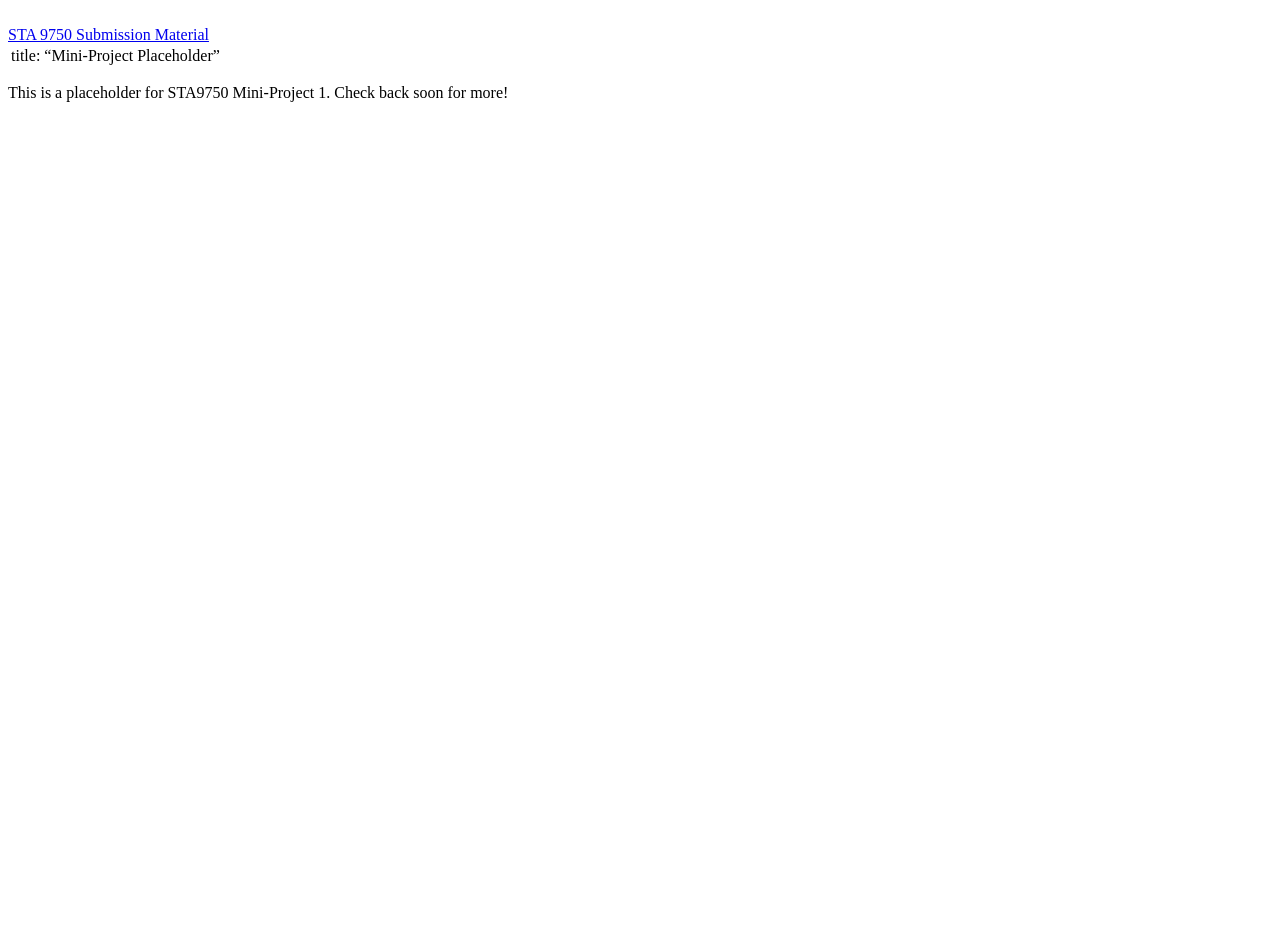
==== docs/mp01.html @ ff2517bc "theme update" ====
<!DOCTYPE html>
<html xmlns="http://www.w3.org/1999/xhtml" lang="en" xml:lang="en"><head>

<meta charset="utf-8">
<meta name="generator" content="quarto-1.10.18">

<meta name="viewport" content="width=device-width, initial-scale=1.0, user-scalable=yes">


<title>mp01 – STA 9750 Submission Material</title>
<style>
/* Default styles provided by pandoc.
** See https://pandoc.org/MANUAL.html#variables-for-html for config info.
*/
span.smallcaps{font-variant: small-caps;}
div.columns{display: flex; gap: 1.5em;}
div.column{flex: auto;}
@media screen {
div.columns{gap: min(4vw, 1.5em);}
div.column{overflow-x: auto;}
}
div.hanging-indent{margin-left: 1.5em; text-indent: -1.5em;}
ul.task-list{list-style: none;}
ul.task-list li input[type="checkbox"] {
  width: 0.8em;
  margin: 0 0.8em 0.2em -1em; /* quarto-specific, see https://github.com/quarto-dev/quarto-cli/issues/4556 */ 
  vertical-align: middle;
}
</style>


<script src="site_libs/quarto-nav/quarto-nav.js"></script>
<script src="site_libs/quarto-nav/headroom.min.js"></script>
<script src="site_libs/clipboard/clipboard.min.js"></script>
<script src="site_libs/quarto-search/autocomplete.umd.js"></script>
<script src="site_libs/quarto-search/fuse.min.js"></script>
<script src="site_libs/quarto-search/quarto-search.js"></script>
<meta name="quarto:offset" content="./">
<script src="site_libs/quarto-html/quarto.js" type="module"></script>
<script src="site_libs/quarto-html/tabsets/tabsets.js" type="module"></script>
<script src="site_libs/quarto-html/popper.min.js"></script>
<script src="site_libs/quarto-html/tippy.umd.min.js"></script>
<script src="site_libs/quarto-html/anchor.min.js"></script>
<link href="site_libs/quarto-html/tippy.css" rel="stylesheet">
<link href="site_libs/quarto-html/quarto-syntax-highlighting-64a204ab8560d761af7679ceaba22944.css" rel="stylesheet" id="quarto-text-highlighting-styles">
<script src="site_libs/bootstrap/bootstrap.min.js"></script>
<link href="site_libs/bootstrap/bootstrap-icons.css" rel="stylesheet">
<link href="site_libs/bootstrap/bootstrap-d8647612971f28d0d73e6323d349ddcf.min.css" rel="stylesheet" append-hash="true" id="quarto-bootstrap" data-mode="light">
<script id="quarto-search-options" type="application/json">{
  "location": "navbar",
  "copy-button": false,
  "collapse-after": 3,
  "panel-placement": "end",
  "type": "overlay",
  "limit": 50,
  "keyboard-shortcut": [
    "f",
    "/",
    "s"
  ],
  "show-item-context": false,
  "language": {
    "search-no-results-text": "No results",
    "search-matching-documents-text": "matching documents",
    "search-copy-link-title": "Copy link to search",
    "search-hide-matches-text": "Hide additional matches",
    "search-more-match-text": "more match in this document",
    "search-more-matches-text": "more matches in this document",
    "search-clear-button-title": "Clear",
    "search-text-placeholder": "",
    "search-detached-cancel-button-title": "Cancel",
    "search-submit-button-title": "Submit",
    "search-label": "Search"
  }
}</script>


</head>

<body class="nav-fixed fullcontent quarto-light">

<div id="quarto-search-results"></div>
  <header id="quarto-header" class="headroom fixed-top">
    <nav class="navbar navbar-expand-lg " data-bs-theme="dark">
      <div class="navbar-container container-fluid">
      <div class="navbar-brand-container mx-auto">
    <a class="navbar-brand" href="./index.html">
    <span class="navbar-title">STA 9750 Submission Material</span>
    </a>
  </div>
        <div class="quarto-navbar-tools tools-end">
</div>
      </div> <!-- /container-fluid -->
    </nav>
</header>
<!-- content -->
<div id="quarto-content" class="quarto-container page-columns page-rows-contents page-layout-article page-navbar">
<!-- sidebar -->
<!-- margin-sidebar -->
    
<!-- main -->
<main class="content" id="quarto-document-content"><header id="title-block-header" class="quarto-title-block"></header>




<table class="caption-top table">
<tbody>
<tr class="odd">
<td>title: “Mini-Project Placeholder”</td>
</tr>
</tbody>
</table>
<p>This is a placeholder for STA9750 Mini-Project 1. Check back soon for more!</p>



</main> <!-- /main -->
<script id="quarto-html-after-body" type="application/javascript">
  window.document.addEventListener("DOMContentLoaded", function (event) {
    const icon = "";
    const anchorJS = new window.AnchorJS();
    anchorJS.options = {
      placement: 'right',
      icon: icon
    };
    anchorJS.add('.anchored');
    const isCodeAnnotation = (el) => {
      for (const clz of el.classList) {
        if (clz.startsWith('code-annotation-')) {                     
          return true;
        }
      }
      return false;
    }
    const onCopySuccess = function(e) {
      // button target
      const button = e.trigger;
      // don't keep focus
      button.blur();
      // flash "checked"
      button.classList.add('code-copy-button-checked');
      var currentTitle = button.getAttribute("title");
      button.setAttribute("title", "Copied!");
      let tooltip;
      if (window.bootstrap) {
        button.setAttribute("data-bs-toggle", "tooltip");
        button.setAttribute("data-bs-placement", "left");
        button.setAttribute("data-bs-title", "Copied!");
        tooltip = new bootstrap.Tooltip(button, 
          { trigger: "manual", 
            customClass: "code-copy-button-tooltip",
            offset: [0, -8]});
        tooltip.show();    
      }
      setTimeout(function() {
        if (tooltip) {
          tooltip.hide();
          button.removeAttribute("data-bs-title");
          button.removeAttribute("data-bs-toggle");
          button.removeAttribute("data-bs-placement");
        }
        button.setAttribute("title", currentTitle);
        button.classList.remove('code-copy-button-checked');
      }, 1000);
      // clear code selection
      e.clearSelection();
    }
    const getTextToCopy = function(trigger) {
      const outerScaffold = trigger.parentElement.cloneNode(true);
      const codeEl = outerScaffold.querySelector('code');
      for (const childEl of codeEl.children) {
        if (isCodeAnnotation(childEl)) {
          childEl.remove();
        }
      }
      return codeEl.innerText;
    }
    const clipboard = new window.ClipboardJS('.code-copy-button:not([data-in-quarto-modal])', {
      text: getTextToCopy
    });
    clipboard.on('success', onCopySuccess);
    if (window.document.getElementById('quarto-embedded-source-code-modal')) {
      const clipboardModal = new window.ClipboardJS('.code-copy-button[data-in-quarto-modal]', {
        text: getTextToCopy,
        container: window.document.getElementById('quarto-embedded-source-code-modal')
      });
      clipboardModal.on('success', onCopySuccess);
    }
      var localhostRegex = new RegExp(/^(?:http|https):\/\/localhost\:?[0-9]*\//);
      var mailtoRegex = new RegExp(/^mailto:/);
        var filterRegex = new RegExp("https:\/\/khushibgandhi\.github\.io\/STA9750-2026-FALL\/");
      var isInternal = (href) => {
          return filterRegex.test(href) || localhostRegex.test(href) || mailtoRegex.test(href);
      }
      // Inspect non-navigation links and adorn them if external
     var links = window.document.querySelectorAll('a[href]:not(.nav-link):not(.navbar-brand):not(.toc-action):not(.sidebar-link):not(.sidebar-item-toggle):not(.pagination-link):not(.no-external):not([aria-hidden]):not(.dropdown-item):not(.quarto-navigation-tool):not(.about-link)');
      for (var i=0; i<links.length; i++) {
        const link = links[i];
        if (!isInternal(link.href)) {
          // undo the damage that might have been done by quarto-nav.js in the case of
          // links that we want to consider external
          if (link.dataset.originalHref !== undefined) {
            link.href = link.dataset.originalHref;
          }
        }
      }
    function tippyHover(el, contentFn, onTriggerFn, onUntriggerFn) {
      const config = {
        allowHTML: true,
        maxWidth: 500,
        delay: 100,
        arrow: false,
        appendTo: function(el) {
            return el.parentElement;
        },
        interactive: true,
        interactiveBorder: 10,
        theme: 'quarto',
        placement: 'bottom-start',
      };
      if (contentFn) {
        config.content = contentFn;
      }
      if (onTriggerFn) {
        config.onTrigger = onTriggerFn;
      }
      if (onUntriggerFn) {
        config.onUntrigger = onUntriggerFn;
      }
      window.tippy(el, config); 
    }
    const noterefs = window.document.querySelectorAll('a[role="doc-noteref"]');
    for (var i=0; i<noterefs.length; i++) {
      const ref = noterefs[i];
      tippyHover(ref, function() {
        // use id or data attribute instead here
        let href = ref.getAttribute('data-footnote-href') || ref.getAttribute('href');
        try { href = new URL(href).hash; } catch {}
        const id = href.replace(/^#\/?/, "");
        const note = window.document.getElementById(id);
        if (note) {
          return note.innerHTML;
        } else {
          return "";
        }
      });
    }
    const xrefs = window.document.querySelectorAll('a.quarto-xref');
    const processXRef = (id, note) => {
      // Strip column container classes
      const stripColumnClz = (el) => {
        el.classList.remove("page-full", "page-columns");
        if (el.children) {
          for (const child of el.children) {
            stripColumnClz(child);
          }
        }
      }
      stripColumnClz(note)
      if (id === null || id.startsWith('sec-')) {
        // Special case sections, only their first couple elements
        const container = document.createElement("div");
        if (note.children && note.children.length > 2) {
          container.appendChild(note.children[0].cloneNode(true));
          for (let i = 1; i < note.children.length; i++) {
            const child = note.children[i];
            if (child.tagName === "P" && child.innerText === "") {
              continue;
            } else {
              container.appendChild(child.cloneNode(true));
              break;
            }
          }
          if (window.Quarto?.typesetMath) {
            window.Quarto.typesetMath(container);
          }
          return container.innerHTML
        } else {
          if (window.Quarto?.typesetMath) {
            window.Quarto.typesetMath(note);
          }
          return note.innerHTML;
        }
      } else {
        // Remove any anchor links if they are present
        const anchorLink = note.querySelector('a.anchorjs-link');
        if (anchorLink) {
          anchorLink.remove();
        }
        if (window.Quarto?.typesetMath) {
          window.Quarto.typesetMath(note);
        }
        if (note.classList.contains("callout")) {
          return note.outerHTML;
        } else {
          return note.innerHTML;
        }
      }
    }
    for (var i=0; i<xrefs.length; i++) {
      const xref = xrefs[i];
      tippyHover(xref, undefined, function(instance) {
        instance.disable();
        let url = xref.getAttribute('href');
        let hash = undefined; 
        if (url.startsWith('#')) {
          hash = url;
        } else {
          try { hash = new URL(url).hash; } catch {}
        }
        if (hash) {
          const id = hash.replace(/^#\/?/, "");
          const note = window.document.getElementById(id);
          if (note !== null) {
            try {
              const html = processXRef(id, note.cloneNode(true));
              instance.setContent(html);
            } finally {
              instance.enable();
              instance.show();
            }
          } else {
            // See if we can fetch this
            fetch(url.split('#')[0])
            .then(res => res.text())
            .then(html => {
              const parser = new DOMParser();
              const htmlDoc = parser.parseFromString(html, "text/html");
              const note = htmlDoc.getElementById(id);
              if (note !== null) {
                const html = processXRef(id, note);
                instance.setContent(html);
              } 
            }).finally(() => {
              instance.enable();
              instance.show();
            });
          }
        } else {
          // See if we can fetch a full url (with no hash to target)
          // This is a special case and we should probably do some content thinning / targeting
          fetch(url)
          .then(res => res.text())
          .then(html => {
            const parser = new DOMParser();
            const htmlDoc = parser.parseFromString(html, "text/html");
            const note = htmlDoc.querySelector('main.content');
            if (note !== null) {
              // This should only happen for chapter cross references
              // (since there is no id in the URL)
              // remove the first header
              if (note.children.length > 0 && note.children[0].tagName === "HEADER") {
                note.children[0].remove();
              }
              const html = processXRef(null, note);
              instance.setContent(html);
            } 
          }).finally(() => {
            instance.enable();
            instance.show();
          });
        }
      }, function(instance) {
      });
    }
        let selectedAnnoteEl;
        const selectorForAnnotation = ( cell, annotation) => {
          let cellAttr = 'data-code-cell="' + cell + '"';
          let lineAttr = 'data-code-annotation="' +  annotation + '"';
          const selector = 'span[' + cellAttr + '][' + lineAttr + ']';
          return selector;
        }
        const selectCodeLines = (annoteEl) => {
          const doc = window.document;
          const targetCell = annoteEl.getAttribute("data-target-cell");
          const targetAnnotation = annoteEl.getAttribute("data-target-annotation");
          const annoteSpan = window.document.querySelector(selectorForAnnotation(targetCell, targetAnnotation));
          const lines = annoteSpan.getAttribute("data-code-lines").split(",");
          const lineIds = lines.map((line) => {
            return targetCell + "-" + line;
          })
          let top = null;
          let height = null;
          let parent = null;
          if (lineIds.length > 0) {
              //compute the position of the single el (top and bottom and make a div)
              const el = window.document.getElementById(lineIds[0]);
              top = el.offsetTop;
              height = el.offsetHeight;
              parent = el.parentElement.parentElement;
            if (lineIds.length > 1) {
              const lastEl = window.document.getElementById(lineIds[lineIds.length - 1]);
              const bottom = lastEl.offsetTop + lastEl.offsetHeight;
              height = bottom - top;
            }
            if (top !== null && height !== null && parent !== null) {
              // cook up a div (if necessary) and position it 
              let div = window.document.getElementById("code-annotation-line-highlight");
              if (div === null) {
                div = window.document.createElement("div");
                div.setAttribute("id", "code-annotation-line-highlight");
                div.style.position = 'absolute';
                parent.appendChild(div);
              }
              div.style.top = top - 2 + "px";
              div.style.height = height + 4 + "px";
              div.style.left = 0;
              let gutterDiv = window.document.getElementById("code-annotation-line-highlight-gutter");
              if (gutterDiv === null) {
                gutterDiv = window.document.createElement("div");
                gutterDiv.setAttribute("id", "code-annotation-line-highlight-gutter");
                gutterDiv.style.position = 'absolute';
                const codeCell = window.document.getElementById(targetCell);
                const gutter = codeCell.querySelector('.code-annotation-gutter');
                gutter.appendChild(gutterDiv);
              }
              gutterDiv.style.top = top - 2 + "px";
              gutterDiv.style.height = height + 4 + "px";
            }
            selectedAnnoteEl = annoteEl;
          }
        };
        const unselectCodeLines = () => {
          const elementsIds = ["code-annotation-line-highlight", "code-annotation-line-highlight-gutter"];
          elementsIds.forEach((elId) => {
            const div = window.document.getElementById(elId);
            if (div) {
              div.remove();
            }
          });
          selectedAnnoteEl = undefined;
        };
          // Handle positioning of the toggle
      window.addEventListener(
        "resize",
        throttle(() => {
          elRect = undefined;
          if (selectedAnnoteEl) {
            selectCodeLines(selectedAnnoteEl);
          }
        }, 10)
      );
      function throttle(fn, ms) {
      let throttle = false;
      let timer;
        return (...args) => {
          if(!throttle) { // first call gets through
              fn.apply(this, args);
              throttle = true;
          } else { // all the others get throttled
              if(timer) clearTimeout(timer); // cancel #2
              timer = setTimeout(() => {
                fn.apply(this, args);
                timer = throttle = false;
              }, ms);
          }
        };
      }
        // Attach click handler to the DT
        const annoteDls = window.document.querySelectorAll('dt[data-target-cell]');
        for (const annoteDlNode of annoteDls) {
          annoteDlNode.addEventListener('click', (event) => {
            const clickedEl = event.target;
            if (clickedEl !== selectedAnnoteEl) {
              unselectCodeLines();
              const activeEl = window.document.querySelector('dt[data-target-cell].code-annotation-active');
              if (activeEl) {
                activeEl.classList.remove('code-annotation-active');
              }
              selectCodeLines(clickedEl);
              clickedEl.classList.add('code-annotation-active');
            } else {
              // Unselect the line
              unselectCodeLines();
              clickedEl.classList.remove('code-annotation-active');
            }
          });
        }
    const findCites = (el) => {
      const parentEl = el.parentElement;
      if (parentEl) {
        const cites = parentEl.dataset.cites;
        if (cites) {
          return {
            el,
            cites: cites.split(' ')
          };
        } else {
          return findCites(el.parentElement)
        }
      } else {
        return undefined;
      }
    };
    var bibliorefs = window.document.querySelectorAll('a[role="doc-biblioref"]');
    for (var i=0; i<bibliorefs.length; i++) {
      const ref = bibliorefs[i];
      const citeInfo = findCites(ref);
      if (citeInfo) {
        tippyHover(citeInfo.el, function() {
          var popup = window.document.createElement('div');
          citeInfo.cites.forEach(function(cite) {
            var citeDiv = window.document.createElement('div');
            citeDiv.classList.add('hanging-indent');
            citeDiv.classList.add('csl-entry');
            var biblioDiv = window.document.getElementById('ref-' + cite);
            if (biblioDiv) {
              citeDiv.innerHTML = biblioDiv.innerHTML;
            }
            popup.appendChild(citeDiv);
          });
          return popup.innerHTML;
        });
      }
    }
  });
  </script>
</div> <!-- /content -->




</body></html>
---- docs/site_libs/quarto-html/tippy.css ----
.tippy-box[data-animation=fade][data-state=hidden]{opacity:0}[data-tippy-root]{max-width:calc(100vw - 10px)}.tippy-box{position:relative;background-color:#333;color:#fff;border-radius:4px;font-size:14px;line-height:1.4;white-space:normal;outline:0;transition-property:transform,visibility,opacity}.tippy-box[data-placement^=top]>.tippy-arrow{bottom:0}.tippy-box[data-placement^=top]>.tippy-arrow:before{bottom:-7px;left:0;border-width:8px 8px 0;border-top-color:initial;transform-origin:center top}.tippy-box[data-placement^=bottom]>.tippy-arrow{top:0}.tippy-box[data-placement^=bottom]>.tippy-arrow:before{top:-7px;left:0;border-width:0 8px 8px;border-bottom-color:initial;transform-origin:center bottom}.tippy-box[data-placement^=left]>.tippy-arrow{right:0}.tippy-box[data-placement^=left]>.tippy-arrow:before{border-width:8px 0 8px 8px;border-left-color:initial;right:-7px;transform-origin:center left}.tippy-box[data-placement^=right]>.tippy-arrow{left:0}.tippy-box[data-placement^=right]>.tippy-arrow:before{left:-7px;border-width:8px 8px 8px 0;border-right-color:initial;transform-origin:center right}.tippy-box[data-inertia][data-state=visible]{transition-timing-function:cubic-bezier(.54,1.5,.38,1.11)}.tippy-arrow{width:16px;height:16px;color:#333}.tippy-arrow:before{content:"";position:absolute;border-color:transparent;border-style:solid}.tippy-content{position:relative;padding:5px 9px;z-index:1}
---- docs/site_libs/quarto-html/quarto-syntax-highlighting-64a204ab8560d761af7679ceaba22944.css ----
/* quarto syntax highlight colors */
:root {
  --quarto-hl-ot-color: #003B4F;
  --quarto-hl-at-color: #657422;
  --quarto-hl-ss-color: #20794D;
  --quarto-hl-an-color: #5E5E5E;
  --quarto-hl-fu-color: #4758AB;
  --quarto-hl-st-color: #20794D;
  --quarto-hl-cf-color: #003B4F;
  --quarto-hl-op-color: #5E5E5E;
  --quarto-hl-er-color: #AD0000;
  --quarto-hl-bn-color: #AD0000;
  --quarto-hl-al-color: #AD0000;
  --quarto-hl-va-color: #111111;
  --quarto-hl-bu-color: inherit;
  --quarto-hl-ex-color: inherit;
  --quarto-hl-pp-color: #AD0000;
  --quarto-hl-in-color: #5E5E5E;
  --quarto-hl-vs-color: #20794D;
  --quarto-hl-wa-color: #5E5E5E;
  --quarto-hl-do-color: #5E5E5E;
  --quarto-hl-im-color: #00769E;
  --quarto-hl-ch-color: #20794D;
  --quarto-hl-dt-color: #AD0000;
  --quarto-hl-fl-color: #AD0000;
  --quarto-hl-co-color: #5E5E5E;
  --quarto-hl-cv-color: #5E5E5E;
  --quarto-hl-cn-color: #8f5902;
  --quarto-hl-sc-color: #5E5E5E;
  --quarto-hl-dv-color: #AD0000;
  --quarto-hl-kw-color: #003B4F;
}

/* other quarto variables */
:root {
  --quarto-font-monospace: SFMono-Regular, Menlo, Monaco, Consolas, "Liberation Mono", "Courier New", monospace;
}

/* syntax highlight based on Pandoc's rules */
pre > code.sourceCode > span {
  color: #003B4F;
}

code.sourceCode > span {
  color: #003B4F;
}

div.sourceCode,
div.sourceCode pre.sourceCode {
  color: #003B4F;
}

/* Normal */
code span {
  color: #003B4F;
}

/* Alert */
code span.al {
  color: #AD0000;
  font-style: inherit;
}

/* Annotation */
code span.an {
  color: #5E5E5E;
  font-style: inherit;
}

/* Attribute */
code span.at {
  color: #657422;
  font-style: inherit;
}

/* BaseN */
code span.bn {
  color: #AD0000;
  font-style: inherit;
}

/* BuiltIn */
code span.bu {
  font-style: inherit;
}

/* ControlFlow */
code span.cf {
  color: #003B4F;
  font-weight: bold;
  font-style: inherit;
}

/* Char */
code span.ch {
  color: #20794D;
  font-style: inherit;
}

/* Constant */
code span.cn {
  color: #8f5902;
  font-style: inherit;
}

/* Comment */
code span.co {
  color: #5E5E5E;
  font-style: inherit;
}

/* CommentVar */
code span.cv {
  color: #5E5E5E;
  font-style: italic;
}

/* Documentation */
code span.do {
  color: #5E5E5E;
  font-style: italic;
}

/* DataType */
code span.dt {
  color: #AD0000;
  font-style: inherit;
}

/* DecVal */
code span.dv {
  color: #AD0000;
  font-style: inherit;
}

/* Error */
code span.er {
  color: #AD0000;
  font-style: inherit;
}

/* Extension */
code span.ex {
  font-style: inherit;
}

/* Float */
code span.fl {
  color: #AD0000;
  font-style: inherit;
}

/* Function */
code span.fu {
  color: #4758AB;
  font-style: inherit;
}

/* Import */
code span.im {
  color: #00769E;
  font-style: inherit;
}

/* Information */
code span.in {
  color: #5E5E5E;
  font-style: inherit;
}

/* Keyword */
code span.kw {
  color: #003B4F;
  font-weight: bold;
  font-style: inherit;
}

/* Operator */
code span.op {
  color: #5E5E5E;
  font-style: inherit;
}

/* Other */
code span.ot {
  color: #003B4F;
  font-style: inherit;
}

/* Preprocessor */
code span.pp {
  color: #AD0000;
  font-style: inherit;
}

/* SpecialChar */
code span.sc {
  color: #5E5E5E;
  font-style: inherit;
}

/* SpecialString */
code span.ss {
  color: #20794D;
  font-style: inherit;
}

/* String */
code span.st {
  color: #20794D;
  font-style: inherit;
}

/* Variable */
code span.va {
  color: #111111;
  font-style: inherit;
}

/* VerbatimString */
code span.vs {
  color: #20794D;
  font-style: inherit;
}

/* Warning */
code span.wa {
  color: #5E5E5E;
  font-style: italic;
}

.prevent-inlining {
  content: "</";
}

/*# sourceMappingURL=9d8d5bb603a83b8298b89080a598c93b.css.map */
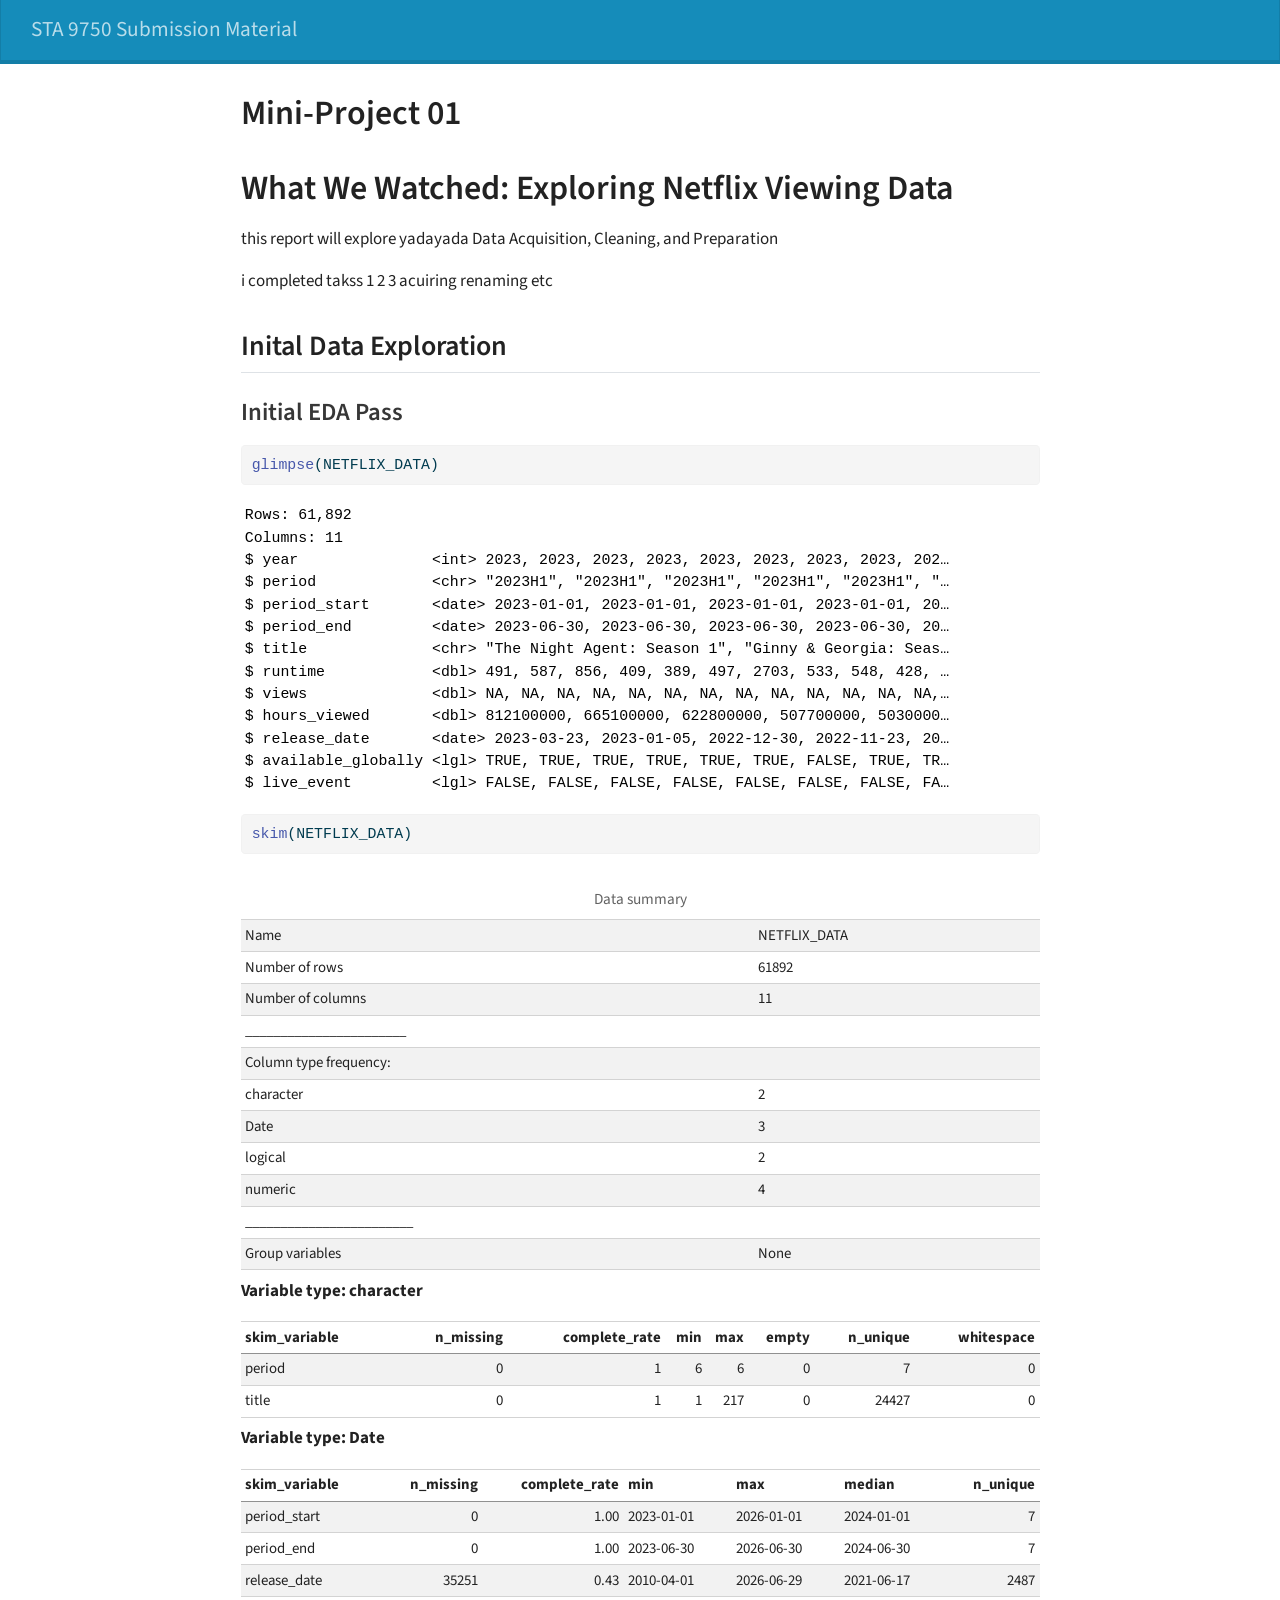
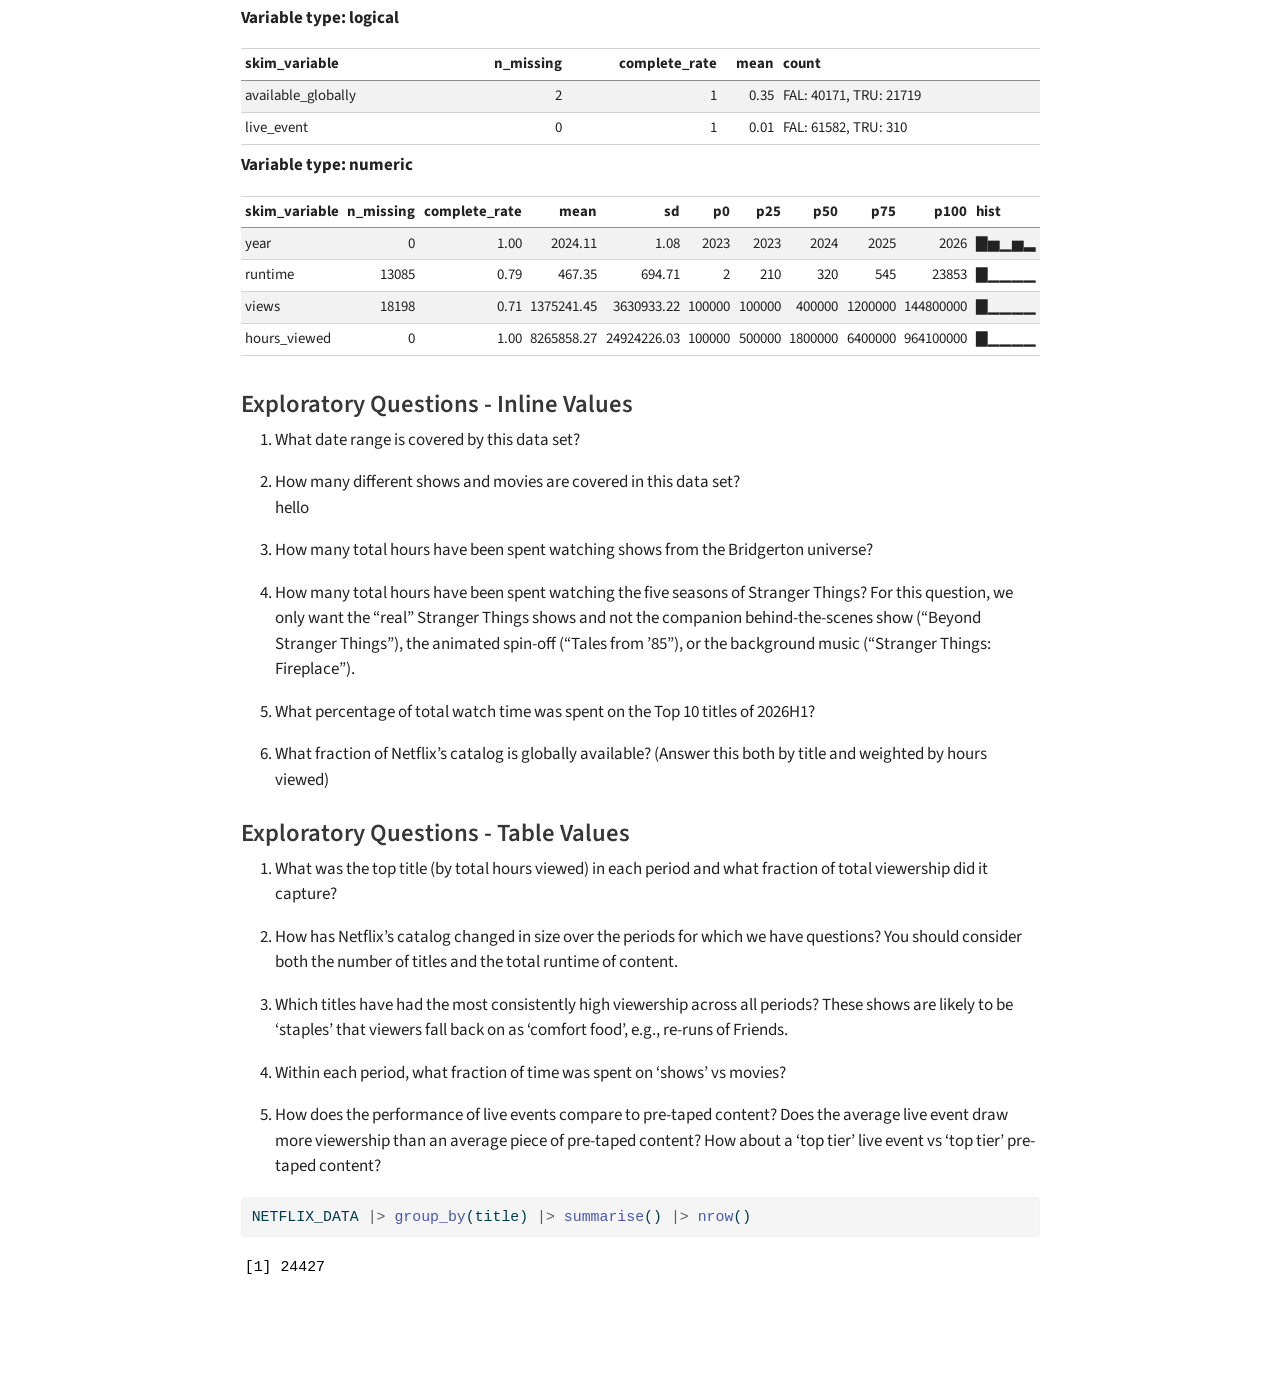
==== commit b624a426: "html" ====
--- a/docs/mp01.html
+++ b/docs/mp01.html
@@ -7,7 +7,7 @@
 <meta name="viewport" content="width=device-width, initial-scale=1.0, user-scalable=yes">
 
 
-<title>mp01 – STA 9750 Submission Material</title>
+<title>Mini-Project 01 – STA 9750 Submission Material</title>
 <style>
 /* Default styles provided by pandoc.
 ** See https://pandoc.org/MANUAL.html#variables-for-html for config info.
@@ -25,6 +25,41 @@
   width: 0.8em;
   margin: 0 0.8em 0.2em -1em; /* quarto-specific, see https://github.com/quarto-dev/quarto-cli/issues/4556 */ 
   vertical-align: middle;
+}
+/* CSS for syntax highlighting */
+html { -webkit-text-size-adjust: 100%; }
+pre > code.sourceCode { white-space: pre; position: relative; }
+pre > code.sourceCode > span { display: inline-block; line-height: 1.25; }
+pre > code.sourceCode > span:empty { height: 1.2em; }
+.sourceCode { overflow: visible; }
+code.sourceCode > span { color: inherit; text-decoration: inherit; }
+div.sourceCode { margin: 1em 0; }
+pre.sourceCode { margin: 0; }
+@media screen {
+div.sourceCode { overflow: auto; }
+}
+@media print {
+pre > code.sourceCode { white-space: pre-wrap; }
+pre > code.sourceCode > span { text-indent: -5em; padding-left: 5em; }
+}
+pre.numberSource code
+  { counter-reset: source-line 0; }
+pre.numberSource code > span
+  { position: relative; left: -4em; counter-increment: source-line; }
+pre.numberSource code > span > a:first-child::before
+  { content: counter(source-line);
+    position: relative; left: -1em; text-align: right; vertical-align: baseline;
+    border: none; display: inline-block;
+    -webkit-touch-callout: none; -webkit-user-select: none;
+    -khtml-user-select: none; -moz-user-select: none;
+    -ms-user-select: none; user-select: none;
+    padding: 0 4px; width: 4em;
+  }
+pre.numberSource { margin-left: 3em;  padding-left: 4px; }
+div.sourceCode
+  {   }
+@media screen {
+pre > code.sourceCode > span > a:first-child::before { text-decoration: underline; }
 }
 </style>
 
@@ -99,21 +134,375 @@
 <!-- margin-sidebar -->
     
 <!-- main -->
-<main class="content" id="quarto-document-content"><header id="title-block-header" class="quarto-title-block"></header>
-
-
-
-
-<table class="caption-top table">
+<main class="content" id="quarto-document-content">
+
+<header id="title-block-header" class="quarto-title-block default">
+<div class="quarto-title">
+<h1 class="title">Mini-Project 01</h1>
+</div>
+
+
+
+<div class="quarto-title-meta">
+
+    
+  
+    
+  </div>
+  
+
+
+</header>
+
+
+<section id="what-we-watched-exploring-netflix-viewing-data" class="level1">
+<h1>What We Watched: Exploring Netflix Viewing Data</h1>
+<p>this report will explore yadayada Data Acquisition, Cleaning, and Preparation</p>
+<p>i completed takss 1 2 3 acuiring renaming etc</p>
+<section id="inital-data-exploration" class="level2">
+<h2 class="anchored" data-anchor-id="inital-data-exploration">Inital Data Exploration</h2>
+<section id="initial-eda-pass" class="level3">
+<h3 class="anchored" data-anchor-id="initial-eda-pass">Initial EDA Pass</h3>
+<div class="cell">
+<div class="code-copy-outer-scaffold"><div class="sourceCode cell-code" id="cb1"><pre class="sourceCode r code-with-copy"><code class="sourceCode r"><span id="cb1-1"><a href="#cb1-1" aria-hidden="true" tabindex="-1"></a><span class="fu">glimpse</span>(NETFLIX_DATA)</span></code></pre></div><button title="Copy to Clipboard" class="code-copy-button"><i class="bi"></i></button></div>
+<div class="cell-output cell-output-stdout">
+<pre><code>Rows: 61,892
+Columns: 11
+$ year               &lt;int&gt; 2023, 2023, 2023, 2023, 2023, 2023, 2023, 2023, 202…
+$ period             &lt;chr&gt; "2023H1", "2023H1", "2023H1", "2023H1", "2023H1", "…
+$ period_start       &lt;date&gt; 2023-01-01, 2023-01-01, 2023-01-01, 2023-01-01, 20…
+$ period_end         &lt;date&gt; 2023-06-30, 2023-06-30, 2023-06-30, 2023-06-30, 20…
+$ title              &lt;chr&gt; "The Night Agent: Season 1", "Ginny &amp; Georgia: Seas…
+$ runtime            &lt;dbl&gt; 491, 587, 856, 409, 389, 497, 2703, 533, 548, 428, …
+$ views              &lt;dbl&gt; NA, NA, NA, NA, NA, NA, NA, NA, NA, NA, NA, NA, NA,…
+$ hours_viewed       &lt;dbl&gt; 812100000, 665100000, 622800000, 507700000, 5030000…
+$ release_date       &lt;date&gt; 2023-03-23, 2023-01-05, 2022-12-30, 2022-11-23, 20…
+$ available_globally &lt;lgl&gt; TRUE, TRUE, TRUE, TRUE, TRUE, TRUE, FALSE, TRUE, TR…
+$ live_event         &lt;lgl&gt; FALSE, FALSE, FALSE, FALSE, FALSE, FALSE, FALSE, FA…</code></pre>
+</div>
+<div class="code-copy-outer-scaffold"><div class="sourceCode cell-code" id="cb3"><pre class="sourceCode r code-with-copy"><code class="sourceCode r"><span id="cb3-1"><a href="#cb3-1" aria-hidden="true" tabindex="-1"></a><span class="fu">skim</span>(NETFLIX_DATA)</span></code></pre></div><button title="Copy to Clipboard" class="code-copy-button"><i class="bi"></i></button></div>
+<div class="cell-output-display">
+<table class="caption-top table table-sm table-striped small">
+<caption>Data summary</caption>
 <tbody>
 <tr class="odd">
-<td>title: “Mini-Project Placeholder”</td>
+<td style="text-align: left;">Name</td>
+<td style="text-align: left;">NETFLIX_DATA</td>
+</tr>
+<tr class="even">
+<td style="text-align: left;">Number of rows</td>
+<td style="text-align: left;">61892</td>
+</tr>
+<tr class="odd">
+<td style="text-align: left;">Number of columns</td>
+<td style="text-align: left;">11</td>
+</tr>
+<tr class="even">
+<td style="text-align: left;">_______________________</td>
+<td style="text-align: left;"></td>
+</tr>
+<tr class="odd">
+<td style="text-align: left;">Column type frequency:</td>
+<td style="text-align: left;"></td>
+</tr>
+<tr class="even">
+<td style="text-align: left;">character</td>
+<td style="text-align: left;">2</td>
+</tr>
+<tr class="odd">
+<td style="text-align: left;">Date</td>
+<td style="text-align: left;">3</td>
+</tr>
+<tr class="even">
+<td style="text-align: left;">logical</td>
+<td style="text-align: left;">2</td>
+</tr>
+<tr class="odd">
+<td style="text-align: left;">numeric</td>
+<td style="text-align: left;">4</td>
+</tr>
+<tr class="even">
+<td style="text-align: left;">________________________</td>
+<td style="text-align: left;"></td>
+</tr>
+<tr class="odd">
+<td style="text-align: left;">Group variables</td>
+<td style="text-align: left;">None</td>
 </tr>
 </tbody>
 </table>
-<p>This is a placeholder for STA9750 Mini-Project 1. Check back soon for more!</p>
-
-
+<p><strong>Variable type: character</strong></p>
+<table class="caption-top table table-sm table-striped small">
+<colgroup>
+<col style="width: 19%">
+<col style="width: 13%">
+<col style="width: 19%">
+<col style="width: 5%">
+<col style="width: 5%">
+<col style="width: 8%">
+<col style="width: 12%">
+<col style="width: 15%">
+</colgroup>
+<thead>
+<tr class="header">
+<th style="text-align: left;">skim_variable</th>
+<th style="text-align: right;">n_missing</th>
+<th style="text-align: right;">complete_rate</th>
+<th style="text-align: right;">min</th>
+<th style="text-align: right;">max</th>
+<th style="text-align: right;">empty</th>
+<th style="text-align: right;">n_unique</th>
+<th style="text-align: right;">whitespace</th>
+</tr>
+</thead>
+<tbody>
+<tr class="odd">
+<td style="text-align: left;">period</td>
+<td style="text-align: right;">0</td>
+<td style="text-align: right;">1</td>
+<td style="text-align: right;">6</td>
+<td style="text-align: right;">6</td>
+<td style="text-align: right;">0</td>
+<td style="text-align: right;">7</td>
+<td style="text-align: right;">0</td>
+</tr>
+<tr class="even">
+<td style="text-align: left;">title</td>
+<td style="text-align: right;">0</td>
+<td style="text-align: right;">1</td>
+<td style="text-align: right;">1</td>
+<td style="text-align: right;">217</td>
+<td style="text-align: right;">0</td>
+<td style="text-align: right;">24427</td>
+<td style="text-align: right;">0</td>
+</tr>
+</tbody>
+</table>
+<p><strong>Variable type: Date</strong></p>
+<table class="caption-top table table-sm table-striped small">
+<colgroup>
+<col style="width: 17%">
+<col style="width: 12%">
+<col style="width: 17%">
+<col style="width: 13%">
+<col style="width: 13%">
+<col style="width: 13%">
+<col style="width: 11%">
+</colgroup>
+<thead>
+<tr class="header">
+<th style="text-align: left;">skim_variable</th>
+<th style="text-align: right;">n_missing</th>
+<th style="text-align: right;">complete_rate</th>
+<th style="text-align: left;">min</th>
+<th style="text-align: left;">max</th>
+<th style="text-align: left;">median</th>
+<th style="text-align: right;">n_unique</th>
+</tr>
+</thead>
+<tbody>
+<tr class="odd">
+<td style="text-align: left;">period_start</td>
+<td style="text-align: right;">0</td>
+<td style="text-align: right;">1.00</td>
+<td style="text-align: left;">2023-01-01</td>
+<td style="text-align: left;">2026-01-01</td>
+<td style="text-align: left;">2024-01-01</td>
+<td style="text-align: right;">7</td>
+</tr>
+<tr class="even">
+<td style="text-align: left;">period_end</td>
+<td style="text-align: right;">0</td>
+<td style="text-align: right;">1.00</td>
+<td style="text-align: left;">2023-06-30</td>
+<td style="text-align: left;">2026-06-30</td>
+<td style="text-align: left;">2024-06-30</td>
+<td style="text-align: right;">7</td>
+</tr>
+<tr class="odd">
+<td style="text-align: left;">release_date</td>
+<td style="text-align: right;">35251</td>
+<td style="text-align: right;">0.43</td>
+<td style="text-align: left;">2010-04-01</td>
+<td style="text-align: left;">2026-06-29</td>
+<td style="text-align: left;">2021-06-17</td>
+<td style="text-align: right;">2487</td>
+</tr>
+</tbody>
+</table>
+<p><strong>Variable type: logical</strong></p>
+<table class="caption-top table table-sm table-striped small">
+<colgroup>
+<col style="width: 26%">
+<col style="width: 14%">
+<col style="width: 19%">
+<col style="width: 7%">
+<col style="width: 32%">
+</colgroup>
+<thead>
+<tr class="header">
+<th style="text-align: left;">skim_variable</th>
+<th style="text-align: right;">n_missing</th>
+<th style="text-align: right;">complete_rate</th>
+<th style="text-align: right;">mean</th>
+<th style="text-align: left;">count</th>
+</tr>
+</thead>
+<tbody>
+<tr class="odd">
+<td style="text-align: left;">available_globally</td>
+<td style="text-align: right;">2</td>
+<td style="text-align: right;">1</td>
+<td style="text-align: right;">0.35</td>
+<td style="text-align: left;">FAL: 40171, TRU: 21719</td>
+</tr>
+<tr class="even">
+<td style="text-align: left;">live_event</td>
+<td style="text-align: right;">0</td>
+<td style="text-align: right;">1</td>
+<td style="text-align: right;">0.01</td>
+<td style="text-align: left;">FAL: 61582, TRU: 310</td>
+</tr>
+</tbody>
+</table>
+<p><strong>Variable type: numeric</strong></p>
+<table class="caption-top table table-sm table-striped small">
+<colgroup>
+<col style="width: 13%">
+<col style="width: 9%">
+<col style="width: 13%">
+<col style="width: 10%">
+<col style="width: 11%">
+<col style="width: 6%">
+<col style="width: 6%">
+<col style="width: 7%">
+<col style="width: 7%">
+<col style="width: 9%">
+<col style="width: 5%">
+</colgroup>
+<thead>
+<tr class="header">
+<th style="text-align: left;">skim_variable</th>
+<th style="text-align: right;">n_missing</th>
+<th style="text-align: right;">complete_rate</th>
+<th style="text-align: right;">mean</th>
+<th style="text-align: right;">sd</th>
+<th style="text-align: right;">p0</th>
+<th style="text-align: right;">p25</th>
+<th style="text-align: right;">p50</th>
+<th style="text-align: right;">p75</th>
+<th style="text-align: right;">p100</th>
+<th style="text-align: left;">hist</th>
+</tr>
+</thead>
+<tbody>
+<tr class="odd">
+<td style="text-align: left;">year</td>
+<td style="text-align: right;">0</td>
+<td style="text-align: right;">1.00</td>
+<td style="text-align: right;">2024.11</td>
+<td style="text-align: right;">1.08</td>
+<td style="text-align: right;">2023</td>
+<td style="text-align: right;">2023</td>
+<td style="text-align: right;">2024</td>
+<td style="text-align: right;">2025</td>
+<td style="text-align: right;">2026</td>
+<td style="text-align: left;">▇▅▁▅▂</td>
+</tr>
+<tr class="even">
+<td style="text-align: left;">runtime</td>
+<td style="text-align: right;">13085</td>
+<td style="text-align: right;">0.79</td>
+<td style="text-align: right;">467.35</td>
+<td style="text-align: right;">694.71</td>
+<td style="text-align: right;">2</td>
+<td style="text-align: right;">210</td>
+<td style="text-align: right;">320</td>
+<td style="text-align: right;">545</td>
+<td style="text-align: right;">23853</td>
+<td style="text-align: left;">▇▁▁▁▁</td>
+</tr>
+<tr class="odd">
+<td style="text-align: left;">views</td>
+<td style="text-align: right;">18198</td>
+<td style="text-align: right;">0.71</td>
+<td style="text-align: right;">1375241.45</td>
+<td style="text-align: right;">3630933.22</td>
+<td style="text-align: right;">100000</td>
+<td style="text-align: right;">100000</td>
+<td style="text-align: right;">400000</td>
+<td style="text-align: right;">1200000</td>
+<td style="text-align: right;">144800000</td>
+<td style="text-align: left;">▇▁▁▁▁</td>
+</tr>
+<tr class="even">
+<td style="text-align: left;">hours_viewed</td>
+<td style="text-align: right;">0</td>
+<td style="text-align: right;">1.00</td>
+<td style="text-align: right;">8265858.27</td>
+<td style="text-align: right;">24924226.03</td>
+<td style="text-align: right;">100000</td>
+<td style="text-align: right;">500000</td>
+<td style="text-align: right;">1800000</td>
+<td style="text-align: right;">6400000</td>
+<td style="text-align: right;">964100000</td>
+<td style="text-align: left;">▇▁▁▁▁</td>
+</tr>
+</tbody>
+</table>
+</div>
+</div>
+</section>
+<section id="exploratory-questions---inline-values" class="level3">
+<h3 class="anchored" data-anchor-id="exploratory-questions---inline-values">Exploratory Questions - Inline Values</h3>
+<ol type="1">
+<li>What date range is covered by this data set?</li>
+</ol>
+<ol start="2" type="1">
+<li>How many different shows and movies are covered in this data set?<br>
+hello</li>
+</ol>
+<ol start="3" type="1">
+<li>How many total hours have been spent watching shows from the Bridgerton universe?</li>
+</ol>
+<ol start="4" type="1">
+<li>How many total hours have been spent watching the five seasons of Stranger Things? For this question, we only want the “real” Stranger Things shows and not the companion behind-the-scenes show (“Beyond Stranger Things”), the animated spin-off (“Tales from ’85”), or the background music (“Stranger Things: Fireplace”).</li>
+</ol>
+<ol start="5" type="1">
+<li>What percentage of total watch time was spent on the Top 10 titles of 2026H1?</li>
+</ol>
+<ol start="6" type="1">
+<li>What fraction of Netflix’s catalog is globally available? (Answer this both by title and weighted by hours viewed)</li>
+</ol>
+</section>
+<section id="exploratory-questions---table-values" class="level3">
+<h3 class="anchored" data-anchor-id="exploratory-questions---table-values">Exploratory Questions - Table Values</h3>
+<ol type="1">
+<li>What was the top title (by total hours viewed) in each period and what fraction of total viewership did it capture?</li>
+</ol>
+<ol start="2" type="1">
+<li>How has Netflix’s catalog changed in size over the periods for which we have questions? You should consider both the number of titles and the total runtime of content.</li>
+</ol>
+<ol start="3" type="1">
+<li>Which titles have had the most consistently high viewership across all periods? These shows are likely to be ‘staples’ that viewers fall back on as ‘comfort food’, e.g., re-runs of Friends.</li>
+</ol>
+<ol start="4" type="1">
+<li>Within each period, what fraction of time was spent on ‘shows’ vs movies?</li>
+</ol>
+<ol start="5" type="1">
+<li>How does the performance of live events compare to pre-taped content? Does the average live event draw more viewership than an average piece of pre-taped content? How about a ‘top tier’ live event vs ‘top tier’ pre-taped content?</li>
+</ol>
+<div class="cell">
+<div class="code-copy-outer-scaffold"><div class="sourceCode cell-code" id="cb4"><pre class="sourceCode r code-with-copy"><code class="sourceCode r"><span id="cb4-1"><a href="#cb4-1" aria-hidden="true" tabindex="-1"></a>NETFLIX_DATA <span class="sc">|&gt;</span> <span class="fu">group_by</span>(title) <span class="sc">|&gt;</span> <span class="fu">summarise</span>() <span class="sc">|&gt;</span> <span class="fu">nrow</span>()</span></code></pre></div><button title="Copy to Clipboard" class="code-copy-button"><i class="bi"></i></button></div>
+<div class="cell-output cell-output-stdout">
+<pre><code>[1] 24427</code></pre>
+</div>
+</div>
+
+
+</section>
+</section>
+</section>
 
 </main> <!-- /main -->
 <script id="quarto-html-after-body" type="application/javascript">
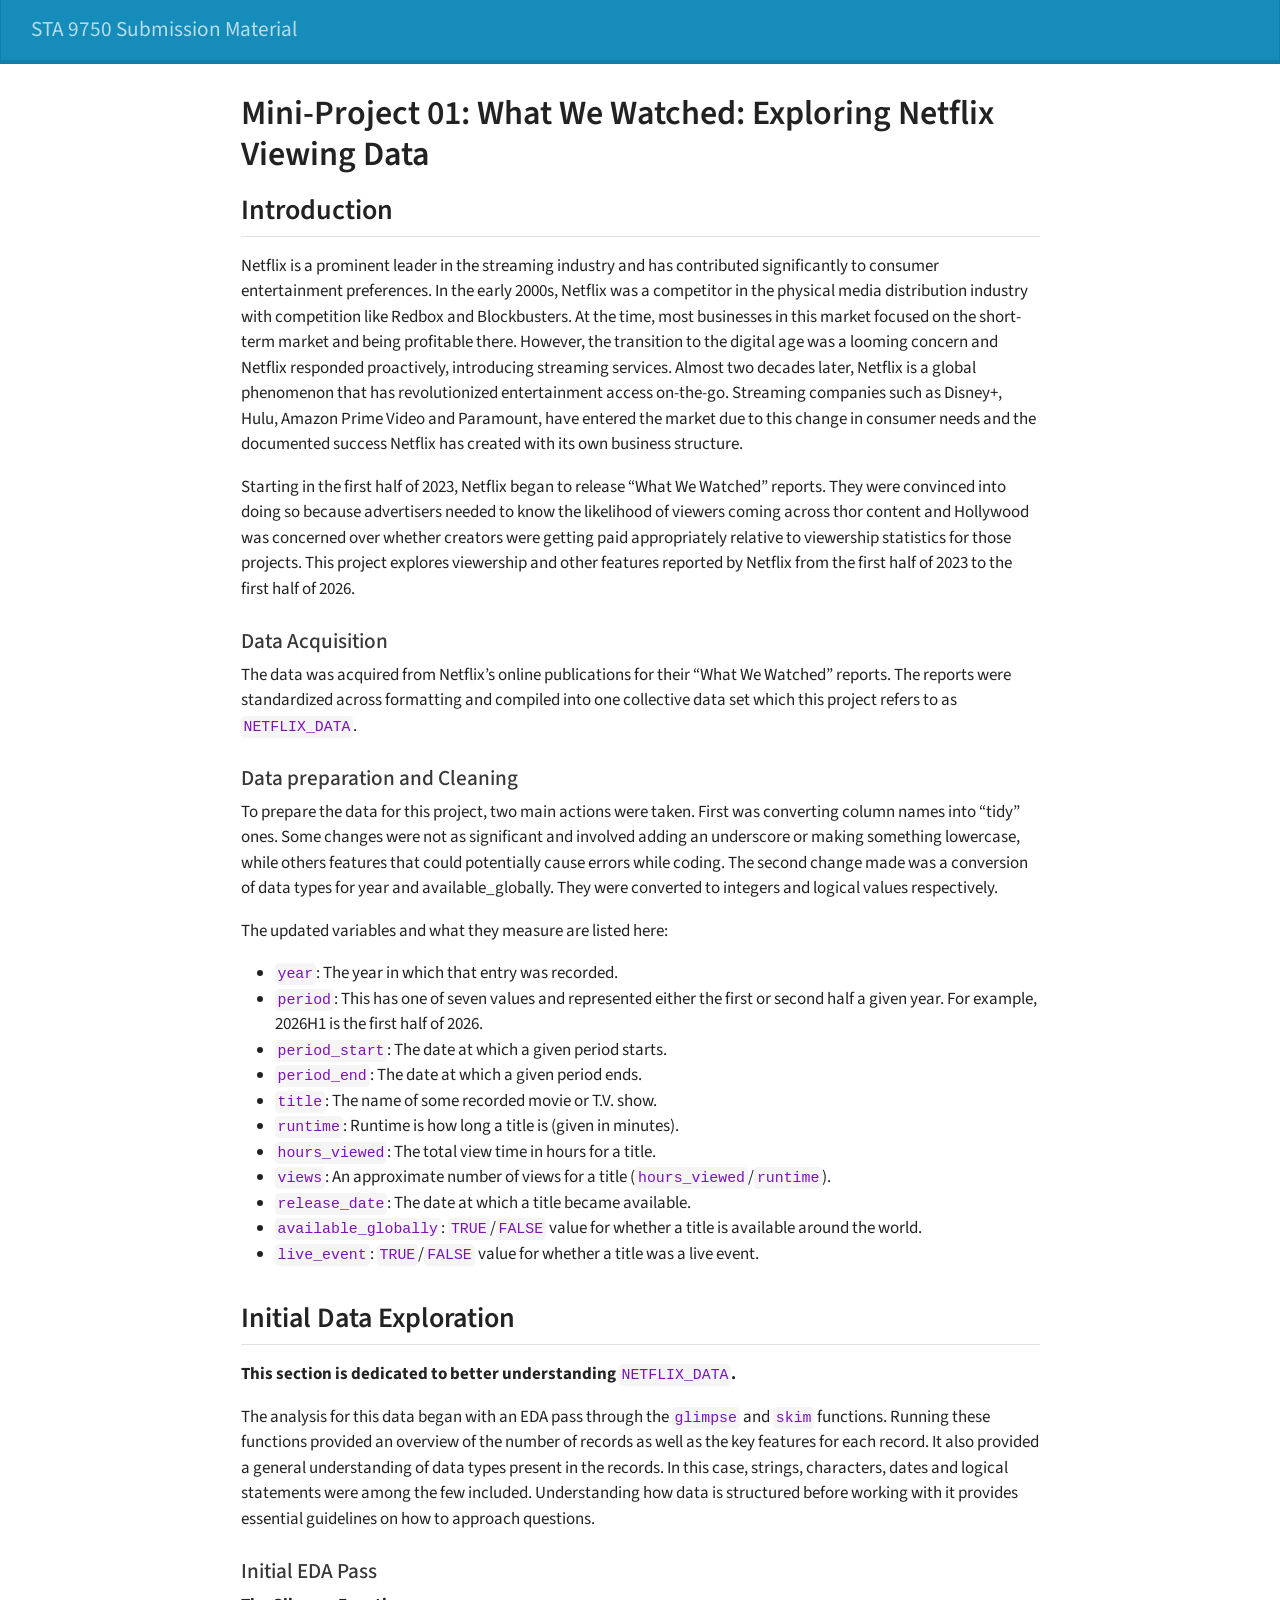
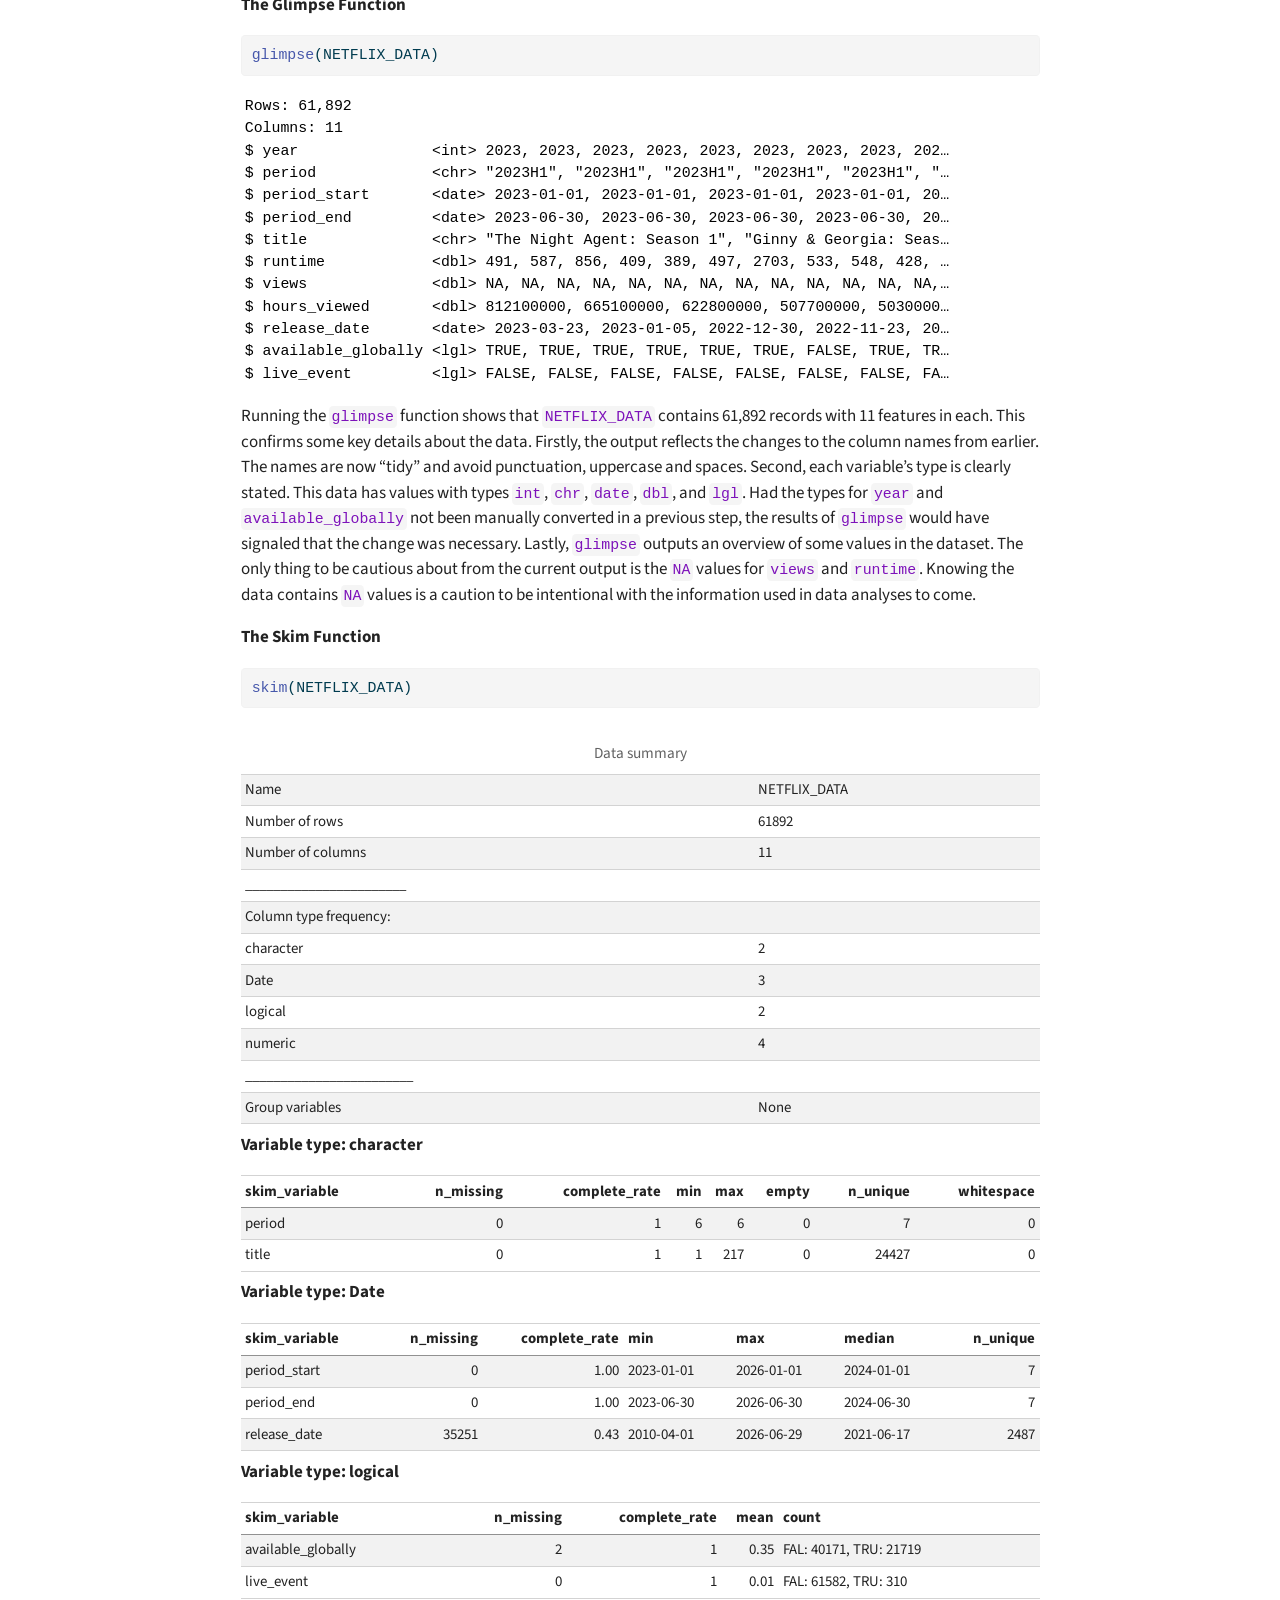
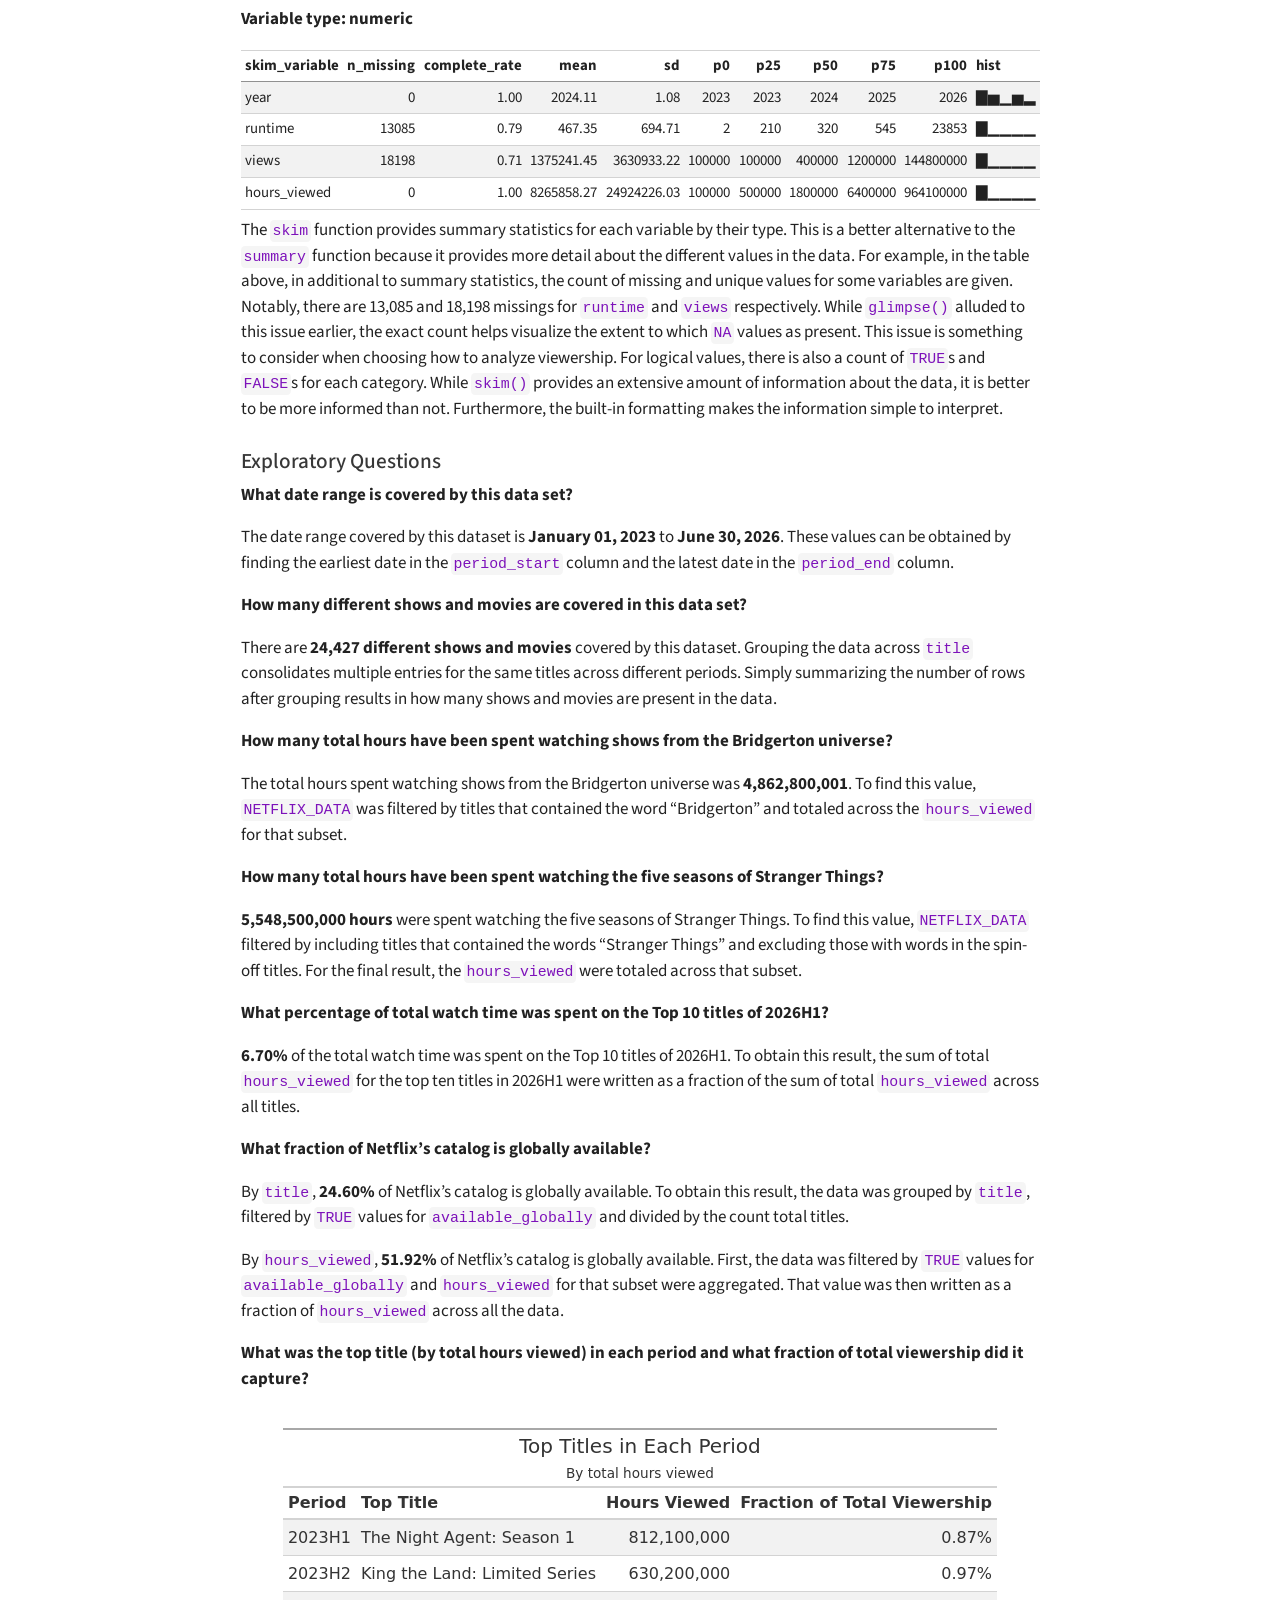
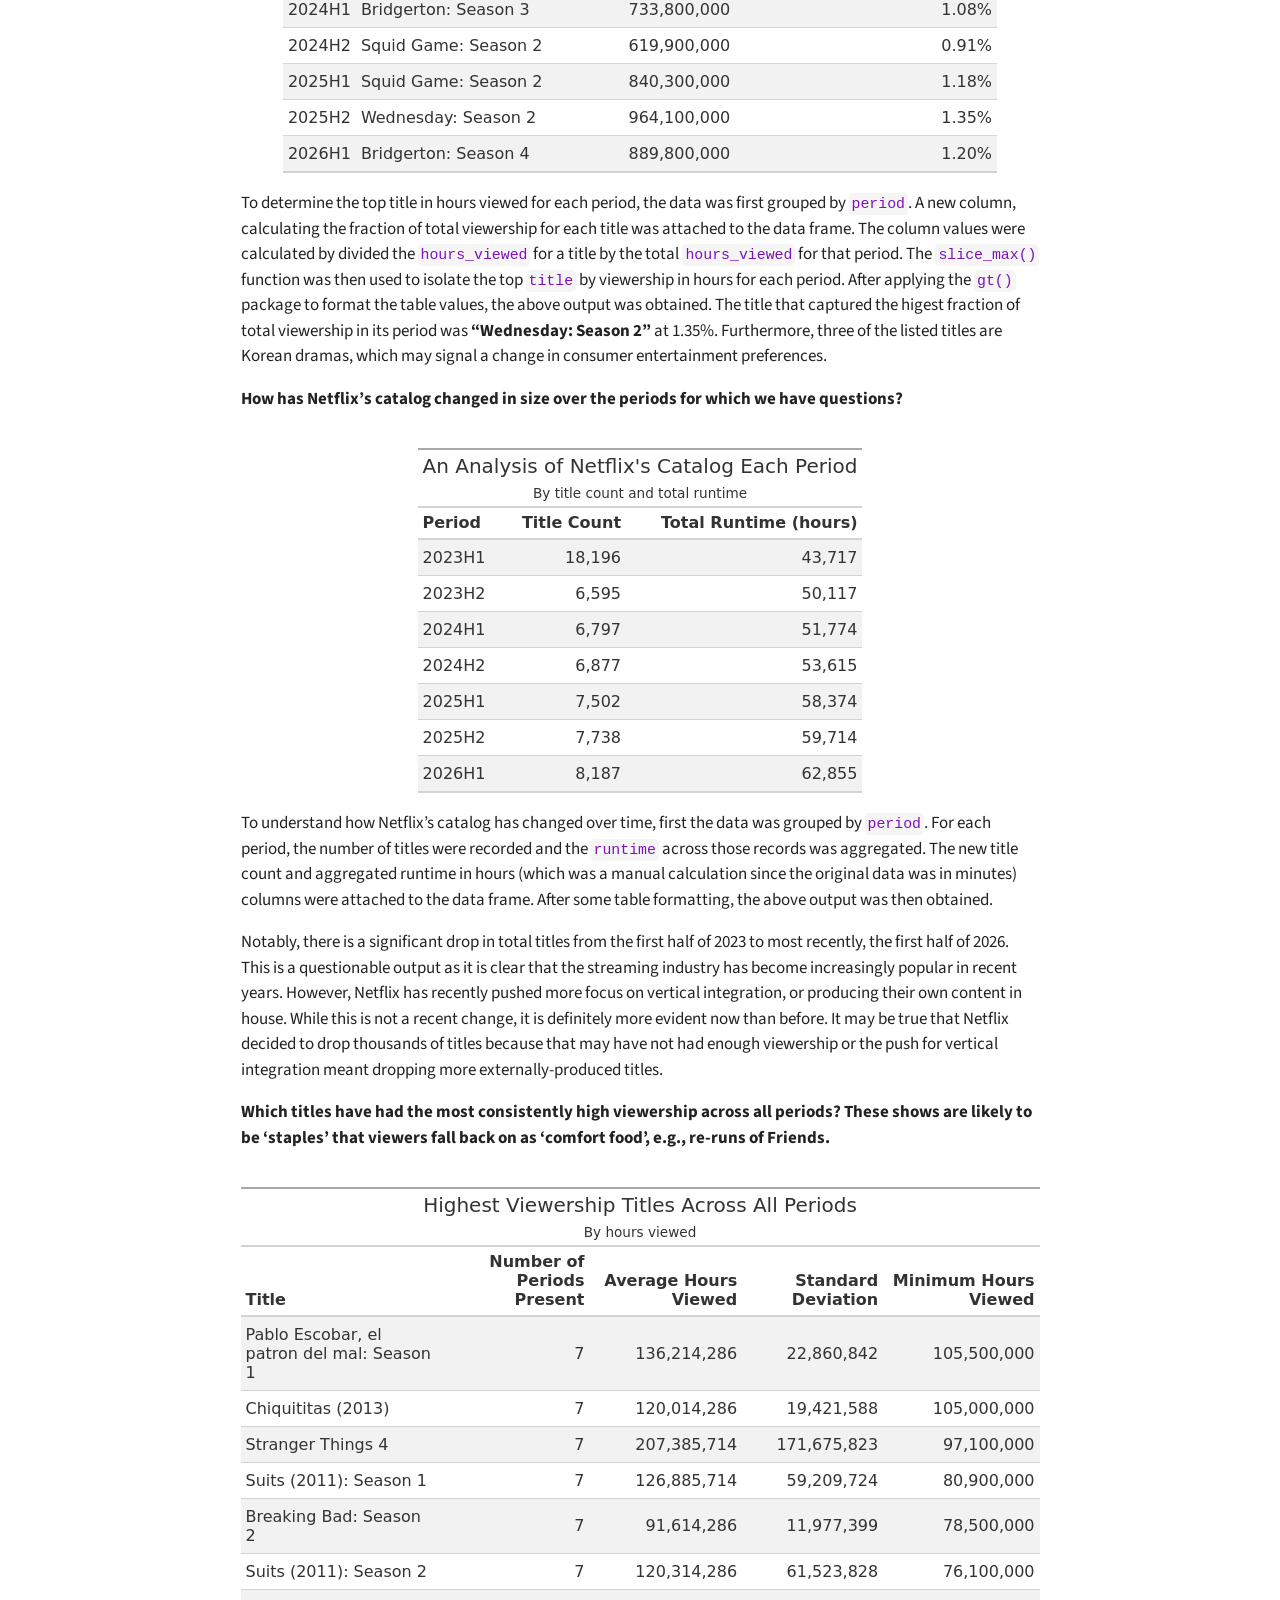
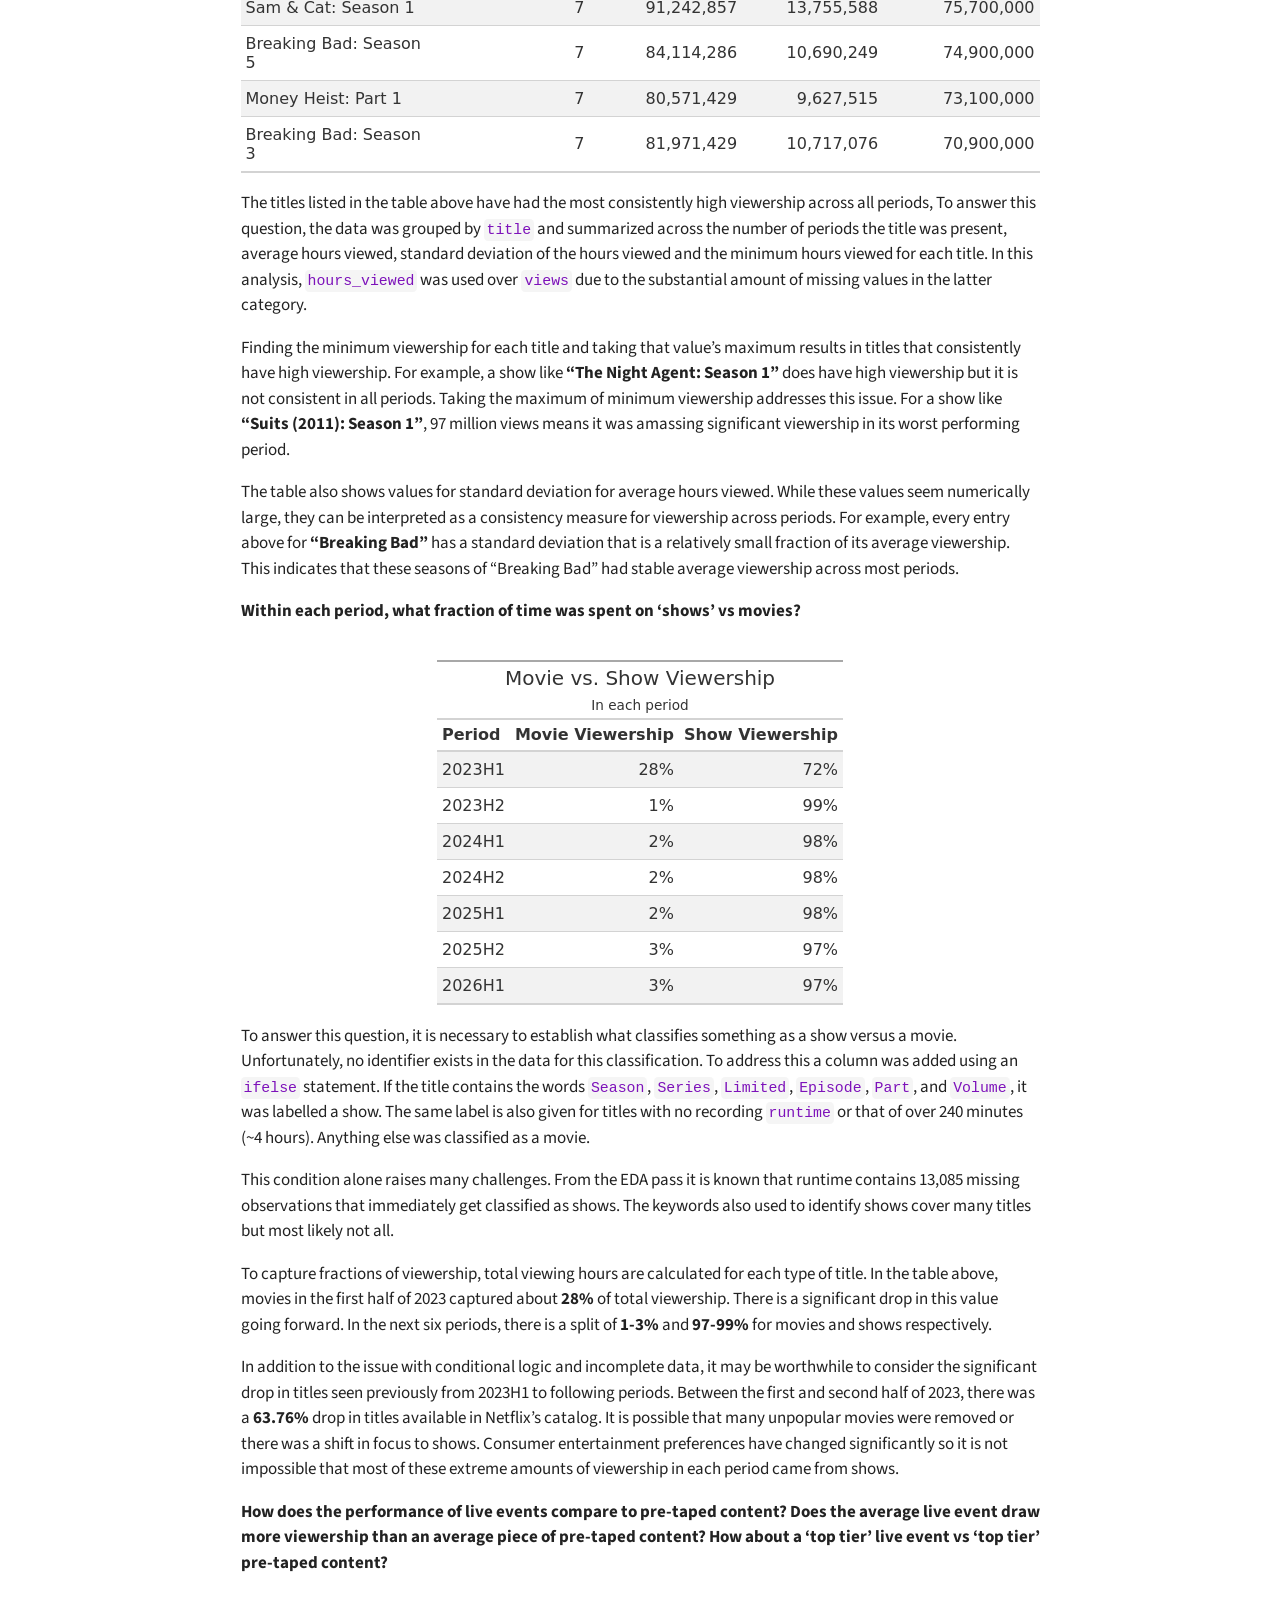
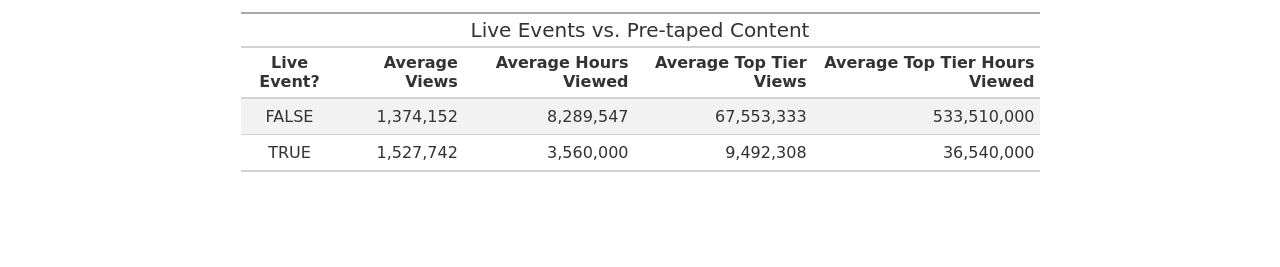
==== commit 201775a8: "updates" ====
--- a/docs/mp01.html
+++ b/docs/mp01.html
@@ -7,7 +7,7 @@
 <meta name="viewport" content="width=device-width, initial-scale=1.0, user-scalable=yes">
 
 
-<title>Mini-Project 01 – STA 9750 Submission Material</title>
+<title>Mini-Project 01: What We Watched: Exploring Netflix Viewing Data – STA 9750 Submission Material</title>
 <style>
 /* Default styles provided by pandoc.
 ** See https://pandoc.org/MANUAL.html#variables-for-html for config info.
@@ -138,7 +138,7 @@
 
 <header id="title-block-header" class="quarto-title-block default">
 <div class="quarto-title">
-<h1 class="title">Mini-Project 01</h1>
+<h1 class="title">Mini-Project 01: What We Watched: Exploring Netflix Viewing Data</h1>
 </div>
 
 
@@ -155,14 +155,40 @@
 </header>
 
 
-<section id="what-we-watched-exploring-netflix-viewing-data" class="level1">
-<h1>What We Watched: Exploring Netflix Viewing Data</h1>
-<p>this report will explore yadayada Data Acquisition, Cleaning, and Preparation</p>
-<p>i completed takss 1 2 3 acuiring renaming etc</p>
-<section id="inital-data-exploration" class="level2">
-<h2 class="anchored" data-anchor-id="inital-data-exploration">Inital Data Exploration</h2>
-<section id="initial-eda-pass" class="level3">
-<h3 class="anchored" data-anchor-id="initial-eda-pass">Initial EDA Pass</h3>
+<section id="introduction" class="level2">
+<h2 class="anchored" data-anchor-id="introduction">Introduction</h2>
+<p>Netflix is a prominent leader in the streaming industry and has contributed significantly to consumer entertainment preferences. In the early 2000s, Netflix was a competitor in the physical media distribution industry with competition like Redbox and Blockbusters. At the time, most businesses in this market focused on the short-term market and being profitable there. However, the transition to the digital age was a looming concern and Netflix responded proactively, introducing streaming services. Almost two decades later, Netflix is a global phenomenon that has revolutionized entertainment access on-the-go. Streaming companies such as Disney+, Hulu, Amazon Prime Video and Paramount, have entered the market due to this change in consumer needs and the documented success Netflix has created with its own business structure.</p>
+<p>Starting in the first half of 2023, Netflix began to release “What We Watched” reports. They were convinced into doing so because advertisers needed to know the likelihood of viewers coming across thor content and Hollywood was concerned over whether creators were getting paid appropriately relative to viewership statistics for those projects. This project explores viewership and other features reported by Netflix from the first half of 2023 to the first half of 2026.</p>
+<section id="data-acquisition" class="level4">
+<h4 class="anchored" data-anchor-id="data-acquisition">Data Acquisition</h4>
+<p>The data was acquired from Netflix’s online publications for their “What We Watched” reports. The reports were standardized across formatting and compiled into one collective data set which this project refers to as <code>NETFLIX_DATA</code>.</p>
+</section>
+<section id="data-preparation-and-cleaning" class="level4">
+<h4 class="anchored" data-anchor-id="data-preparation-and-cleaning">Data preparation and Cleaning</h4>
+<p>To prepare the data for this project, two main actions were taken. First was converting column names into “tidy” ones. Some changes were not as significant and involved adding an underscore or making something lowercase, while others features that could potentially cause errors while coding. The second change made was a conversion of data types for year and available_globally. They were converted to integers and logical values respectively.</p>
+<p>The updated variables and what they measure are listed here:</p>
+<ul>
+<li><code>year</code>: The year in which that entry was recorded.</li>
+<li><code>period</code>: This has one of seven values and represented either the first or second half a given year. For example, 2026H1 is the first half of 2026.</li>
+<li><code>period_start</code>: The date at which a given period starts.</li>
+<li><code>period_end</code>: The date at which a given period ends.</li>
+<li><code>title</code>: The name of some recorded movie or T.V. show.</li>
+<li><code>runtime</code>: Runtime is how long a title is (given in minutes).</li>
+<li><code>hours_viewed</code>: The total view time in hours for a title.</li>
+<li><code>views</code>: An approximate number of views for a title (<code>hours_viewed</code>/<code>runtime</code>).</li>
+<li><code>release_date</code>: The date at which a title became available.</li>
+<li><code>available_globally</code>: <code>TRUE</code>/<code>FALSE</code> value for whether a title is available around the world.</li>
+<li><code>live_event</code>: <code>TRUE</code>/<code>FALSE</code> value for whether a title was a live event.</li>
+</ul>
+</section>
+</section>
+<section id="initial-data-exploration" class="level2">
+<h2 class="anchored" data-anchor-id="initial-data-exploration">Initial Data Exploration</h2>
+<p><strong>This section is dedicated to better understanding <code>NETFLIX_DATA</code>.</strong></p>
+<p>The analysis for this data began with an EDA pass through the <code>glimpse</code> and <code>skim</code> functions. Running these functions provided an overview of the number of records as well as the key features for each record. It also provided a general understanding of data types present in the records. In this case, strings, characters, dates and logical statements were among the few included. Understanding how data is structured before working with it provides essential guidelines on how to approach questions.</p>
+<section id="initial-eda-pass" class="level4">
+<h4 class="anchored" data-anchor-id="initial-eda-pass">Initial EDA Pass</h4>
+<p><strong>The Glimpse Function</strong></p>
 <div class="cell">
 <div class="code-copy-outer-scaffold"><div class="sourceCode cell-code" id="cb1"><pre class="sourceCode r code-with-copy"><code class="sourceCode r"><span id="cb1-1"><a href="#cb1-1" aria-hidden="true" tabindex="-1"></a><span class="fu">glimpse</span>(NETFLIX_DATA)</span></code></pre></div><button title="Copy to Clipboard" class="code-copy-button"><i class="bi"></i></button></div>
 <div class="cell-output cell-output-stdout">
@@ -180,6 +206,10 @@
 $ available_globally &lt;lgl&gt; TRUE, TRUE, TRUE, TRUE, TRUE, TRUE, FALSE, TRUE, TR…
 $ live_event         &lt;lgl&gt; FALSE, FALSE, FALSE, FALSE, FALSE, FALSE, FALSE, FA…</code></pre>
 </div>
+</div>
+<p>Running the <code>glimpse</code> function shows that <code>NETFLIX_DATA</code> contains 61,892 records with 11 features in each. This confirms some key details about the data. Firstly, the output reflects the changes to the column names from earlier. The names are now “tidy” and avoid punctuation, uppercase and spaces. Second, each variable’s type is clearly stated. This data has values with types <code>int</code>, <code>chr</code>, <code>date</code>, <code>dbl</code>, and <code>lgl</code>. Had the types for <code>year</code> and <code>available_globally</code> not been manually converted in a previous step, the results of <code>glimpse</code> would have signaled that the change was necessary. Lastly, <code>glimpse</code> outputs an overview of some values in the dataset. The only thing to be cautious about from the current output is the <code>NA</code> values for <code>views</code> and <code>runtime</code>. Knowing the data contains <code>NA</code> values is a caution to be intentional with the information used in data analyses to come.</p>
+<p><strong>The Skim Function</strong></p>
+<div class="cell">
 <div class="code-copy-outer-scaffold"><div class="sourceCode cell-code" id="cb3"><pre class="sourceCode r code-with-copy"><code class="sourceCode r"><span id="cb3-1"><a href="#cb3-1" aria-hidden="true" tabindex="-1"></a><span class="fu">skim</span>(NETFLIX_DATA)</span></code></pre></div><button title="Copy to Clipboard" class="code-copy-button"><i class="bi"></i></button></div>
 <div class="cell-output-display">
 <table class="caption-top table table-sm table-striped small">
@@ -452,55 +482,2613 @@
 </table>
 </div>
 </div>
+<p>The <code>skim</code> function provides summary statistics for each variable by their type. This is a better alternative to the <code>summary</code> function because it provides more detail about the different values in the data. For example, in the table above, in additional to summary statistics, the count of missing and unique values for some variables are given. Notably, there are 13,085 and 18,198 missings for <code>runtime</code> and <code>views</code> respectively. While <code>glimpse()</code> alluded to this issue earlier, the exact count helps visualize the extent to which <code>NA</code> values as present. This issue is something to consider when choosing how to analyze viewership. For logical values, there is also a count of <code>TRUE</code>s and <code>FALSE</code>s for each category. While <code>skim()</code> provides an extensive amount of information about the data, it is better to be more informed than not. Furthermore, the built-in formatting makes the information simple to interpret.</p>
 </section>
-<section id="exploratory-questions---inline-values" class="level3">
-<h3 class="anchored" data-anchor-id="exploratory-questions---inline-values">Exploratory Questions - Inline Values</h3>
-<ol type="1">
-<li>What date range is covered by this data set?</li>
-</ol>
-<ol start="2" type="1">
-<li>How many different shows and movies are covered in this data set?<br>
-hello</li>
-</ol>
-<ol start="3" type="1">
-<li>How many total hours have been spent watching shows from the Bridgerton universe?</li>
-</ol>
-<ol start="4" type="1">
-<li>How many total hours have been spent watching the five seasons of Stranger Things? For this question, we only want the “real” Stranger Things shows and not the companion behind-the-scenes show (“Beyond Stranger Things”), the animated spin-off (“Tales from ’85”), or the background music (“Stranger Things: Fireplace”).</li>
-</ol>
-<ol start="5" type="1">
-<li>What percentage of total watch time was spent on the Top 10 titles of 2026H1?</li>
-</ol>
-<ol start="6" type="1">
-<li>What fraction of Netflix’s catalog is globally available? (Answer this both by title and weighted by hours viewed)</li>
-</ol>
-</section>
-<section id="exploratory-questions---table-values" class="level3">
-<h3 class="anchored" data-anchor-id="exploratory-questions---table-values">Exploratory Questions - Table Values</h3>
-<ol type="1">
-<li>What was the top title (by total hours viewed) in each period and what fraction of total viewership did it capture?</li>
-</ol>
-<ol start="2" type="1">
-<li>How has Netflix’s catalog changed in size over the periods for which we have questions? You should consider both the number of titles and the total runtime of content.</li>
-</ol>
-<ol start="3" type="1">
-<li>Which titles have had the most consistently high viewership across all periods? These shows are likely to be ‘staples’ that viewers fall back on as ‘comfort food’, e.g., re-runs of Friends.</li>
-</ol>
-<ol start="4" type="1">
-<li>Within each period, what fraction of time was spent on ‘shows’ vs movies?</li>
-</ol>
-<ol start="5" type="1">
-<li>How does the performance of live events compare to pre-taped content? Does the average live event draw more viewership than an average piece of pre-taped content? How about a ‘top tier’ live event vs ‘top tier’ pre-taped content?</li>
-</ol>
+<section id="exploratory-questions" class="level4">
+<h4 class="anchored" data-anchor-id="exploratory-questions">Exploratory Questions</h4>
+<p><strong>What date range is covered by this data set?</strong><br>
+</p>
+<p>The date range covered by this dataset is <strong>January 01, 2023</strong> to <strong>June 30, 2026</strong>. These values can be obtained by finding the earliest date in the <code>period_start</code> column and the latest date in the <code>period_end</code> column.</p>
+<p><strong>How many different shows and movies are covered in this data set?</strong><br>
+</p>
+<p>There are <strong>24,427 different shows and movies</strong> covered by this dataset. Grouping the data across <code>title</code> consolidates multiple entries for the same titles across different periods. Simply summarizing the number of rows after grouping results in how many shows and movies are present in the data.</p>
+<p><strong>How many total hours have been spent watching shows from the Bridgerton universe?</strong><br>
+</p>
+<p>The total hours spent watching shows from the Bridgerton universe was <strong>4,862,800,001</strong>. To find this value, <code>NETFLIX_DATA</code> was filtered by titles that contained the word “Bridgerton” and totaled across the <code>hours_viewed</code> for that subset.</p>
+<p><strong>How many total hours have been spent watching the five seasons of Stranger Things? </strong><br>
+</p>
+<p><strong>5,548,500,000 hours</strong> were spent watching the five seasons of Stranger Things. To find this value, <code>NETFLIX_DATA</code> filtered by including titles that contained the words “Stranger Things” and excluding those with words in the spin-off titles. For the final result, the <code>hours_viewed</code> were totaled across that subset.</p>
+<p><strong>What percentage of total watch time was spent on the Top 10 titles of 2026H1?</strong><br>
+</p>
+<p><strong>6.70%</strong> of the total watch time was spent on the Top 10 titles of 2026H1. To obtain this result, the sum of total <code>hours_viewed</code> for the top ten titles in 2026H1 were written as a fraction of the sum of total <code>hours_viewed</code> across all titles.</p>
+<p><strong>What fraction of Netflix’s catalog is globally available?</strong><br>
+</p>
+<p>By <code>title</code>, <strong>24.60%</strong> of Netflix’s catalog is globally available. To obtain this result, the data was grouped by <code>title</code>, filtered by <code>TRUE</code> values for <code>available_globally</code> and divided by the count total titles.</p>
+<p>By <code>hours_viewed</code>, <strong>51.92%</strong> of Netflix’s catalog is globally available. First, the data was filtered by <code>TRUE</code> values for <code>available_globally</code> and <code>hours_viewed</code> for that subset were aggregated. That value was then written as a fraction of <code>hours_viewed</code> across all the data.</p>
+<p><strong>What was the top title (by total hours viewed) in each period and what fraction of total viewership did it capture?</strong><br>
+</p>
 <div class="cell">
-<div class="code-copy-outer-scaffold"><div class="sourceCode cell-code" id="cb4"><pre class="sourceCode r code-with-copy"><code class="sourceCode r"><span id="cb4-1"><a href="#cb4-1" aria-hidden="true" tabindex="-1"></a>NETFLIX_DATA <span class="sc">|&gt;</span> <span class="fu">group_by</span>(title) <span class="sc">|&gt;</span> <span class="fu">summarise</span>() <span class="sc">|&gt;</span> <span class="fu">nrow</span>()</span></code></pre></div><button title="Copy to Clipboard" class="code-copy-button"><i class="bi"></i></button></div>
-<div class="cell-output cell-output-stdout">
-<pre><code>[1] 24427</code></pre>
+<div class="cell-output-display">
+<div id="rkqxmclqiy" style="padding-left:0px;padding-right:0px;padding-top:10px;padding-bottom:10px;overflow-x:auto;overflow-y:auto;width:auto;height:auto;">
+<style>#rkqxmclqiy table {
+  font-family: system-ui, 'Segoe UI', Roboto, Helvetica, Arial, sans-serif, 'Apple Color Emoji', 'Segoe UI Emoji', 'Segoe UI Symbol', 'Noto Color Emoji';
+  -webkit-font-smoothing: antialiased;
+  -moz-osx-font-smoothing: grayscale;
+}
+
+#rkqxmclqiy thead, #rkqxmclqiy tbody, #rkqxmclqiy tfoot, #rkqxmclqiy tr, #rkqxmclqiy td, #rkqxmclqiy th {
+  border-style: none;
+}
+
+#rkqxmclqiy p {
+  margin: 0;
+  padding: 0;
+}
+
+#rkqxmclqiy .gt_table {
+  display: table;
+  border-collapse: collapse;
+  line-height: normal;
+  margin-left: auto;
+  margin-right: auto;
+  color: #333333;
+  font-size: 16px;
+  font-weight: normal;
+  font-style: normal;
+  background-color: #FFFFFF;
+  width: auto;
+  border-top-style: solid;
+  border-top-width: 2px;
+  border-top-color: #A8A8A8;
+  border-right-style: none;
+  border-right-width: 2px;
+  border-right-color: #D3D3D3;
+  border-bottom-style: solid;
+  border-bottom-width: 2px;
+  border-bottom-color: #A8A8A8;
+  border-left-style: none;
+  border-left-width: 2px;
+  border-left-color: #D3D3D3;
+}
+
+#rkqxmclqiy .gt_caption {
+  padding-top: 4px;
+  padding-bottom: 4px;
+}
+
+#rkqxmclqiy .gt_title {
+  color: #333333;
+  font-size: 125%;
+  font-weight: initial;
+  padding-top: 4px;
+  padding-bottom: 4px;
+  padding-left: 5px;
+  padding-right: 5px;
+  border-bottom-color: #FFFFFF;
+  border-bottom-width: 0;
+}
+
+#rkqxmclqiy .gt_subtitle {
+  color: #333333;
+  font-size: 85%;
+  font-weight: initial;
+  padding-top: 3px;
+  padding-bottom: 5px;
+  padding-left: 5px;
+  padding-right: 5px;
+  border-top-color: #FFFFFF;
+  border-top-width: 0;
+}
+
+#rkqxmclqiy .gt_heading {
+  background-color: #FFFFFF;
+  text-align: center;
+  border-bottom-color: #FFFFFF;
+  border-left-style: none;
+  border-left-width: 1px;
+  border-left-color: #D3D3D3;
+  border-right-style: none;
+  border-right-width: 1px;
+  border-right-color: #D3D3D3;
+}
+
+#rkqxmclqiy .gt_bottom_border {
+  border-bottom-style: solid;
+  border-bottom-width: 2px;
+  border-bottom-color: #D3D3D3;
+}
+
+#rkqxmclqiy .gt_col_headings {
+  border-top-style: solid;
+  border-top-width: 2px;
+  border-top-color: #D3D3D3;
+  border-bottom-style: solid;
+  border-bottom-width: 2px;
+  border-bottom-color: #D3D3D3;
+  border-left-style: none;
+  border-left-width: 1px;
+  border-left-color: #D3D3D3;
+  border-right-style: none;
+  border-right-width: 1px;
+  border-right-color: #D3D3D3;
+}
+
+#rkqxmclqiy .gt_col_heading {
+  color: #333333;
+  background-color: #FFFFFF;
+  font-size: 100%;
+  font-weight: normal;
+  text-transform: inherit;
+  border-left-style: none;
+  border-left-width: 1px;
+  border-left-color: #D3D3D3;
+  border-right-style: none;
+  border-right-width: 1px;
+  border-right-color: #D3D3D3;
+  vertical-align: bottom;
+  padding-top: 5px;
+  padding-bottom: 6px;
+  padding-left: 5px;
+  padding-right: 5px;
+  overflow-x: hidden;
+}
+
+#rkqxmclqiy .gt_column_spanner_outer {
+  color: #333333;
+  background-color: #FFFFFF;
+  font-size: 100%;
+  font-weight: normal;
+  text-transform: inherit;
+  padding-top: 0;
+  padding-bottom: 0;
+  padding-left: 4px;
+  padding-right: 4px;
+}
+
+#rkqxmclqiy .gt_column_spanner_outer:first-child {
+  padding-left: 0;
+}
+
+#rkqxmclqiy .gt_column_spanner_outer:last-child {
+  padding-right: 0;
+}
+
+#rkqxmclqiy .gt_column_spanner {
+  border-bottom-style: solid;
+  border-bottom-width: 2px;
+  border-bottom-color: #D3D3D3;
+  vertical-align: bottom;
+  padding-top: 5px;
+  padding-bottom: 5px;
+  overflow-x: hidden;
+  display: inline-block;
+  width: 100%;
+}
+
+#rkqxmclqiy .gt_spanner_row {
+  border-bottom-style: hidden;
+}
+
+#rkqxmclqiy .gt_group_heading {
+  padding-top: 8px;
+  padding-bottom: 8px;
+  padding-left: 5px;
+  padding-right: 5px;
+  color: #333333;
+  background-color: #FFFFFF;
+  font-size: 100%;
+  font-weight: initial;
+  text-transform: inherit;
+  border-top-style: solid;
+  border-top-width: 2px;
+  border-top-color: #D3D3D3;
+  border-bottom-style: solid;
+  border-bottom-width: 2px;
+  border-bottom-color: #D3D3D3;
+  border-left-style: none;
+  border-left-width: 1px;
+  border-left-color: #D3D3D3;
+  border-right-style: none;
+  border-right-width: 1px;
+  border-right-color: #D3D3D3;
+  vertical-align: middle;
+  text-align: left;
+}
+
+#rkqxmclqiy .gt_empty_group_heading {
+  padding: 0.5px;
+  color: #333333;
+  background-color: #FFFFFF;
+  font-size: 100%;
+  font-weight: initial;
+  border-top-style: solid;
+  border-top-width: 2px;
+  border-top-color: #D3D3D3;
+  border-bottom-style: solid;
+  border-bottom-width: 2px;
+  border-bottom-color: #D3D3D3;
+  vertical-align: middle;
+}
+
+#rkqxmclqiy .gt_from_md > :first-child {
+  margin-top: 0;
+}
+
+#rkqxmclqiy .gt_from_md > :last-child {
+  margin-bottom: 0;
+}
+
+#rkqxmclqiy .gt_row {
+  padding-top: 8px;
+  padding-bottom: 8px;
+  padding-left: 5px;
+  padding-right: 5px;
+  margin: 10px;
+  border-top-style: solid;
+  border-top-width: 1px;
+  border-top-color: #D3D3D3;
+  border-left-style: none;
+  border-left-width: 1px;
+  border-left-color: #D3D3D3;
+  border-right-style: none;
+  border-right-width: 1px;
+  border-right-color: #D3D3D3;
+  vertical-align: middle;
+  overflow-x: hidden;
+}
+
+#rkqxmclqiy .gt_stub {
+  color: #333333;
+  background-color: #FFFFFF;
+  font-size: 100%;
+  font-weight: initial;
+  text-transform: inherit;
+  border-right-style: solid;
+  border-right-width: 2px;
+  border-right-color: #D3D3D3;
+  padding-left: 5px;
+  padding-right: 5px;
+}
+
+#rkqxmclqiy .gt_stub_row_group {
+  color: #333333;
+  background-color: #FFFFFF;
+  font-size: 100%;
+  font-weight: initial;
+  text-transform: inherit;
+  border-right-style: solid;
+  border-right-width: 2px;
+  border-right-color: #D3D3D3;
+  padding-left: 5px;
+  padding-right: 5px;
+  vertical-align: top;
+}
+
+#rkqxmclqiy .gt_row_group_first td {
+  border-top-width: 2px;
+}
+
+#rkqxmclqiy .gt_row_group_first th {
+  border-top-width: 2px;
+}
+
+#rkqxmclqiy .gt_summary_row {
+  color: #333333;
+  background-color: #FFFFFF;
+  text-transform: inherit;
+  padding-top: 8px;
+  padding-bottom: 8px;
+  padding-left: 5px;
+  padding-right: 5px;
+}
+
+#rkqxmclqiy .gt_first_summary_row {
+  border-top-style: solid;
+  border-top-color: #D3D3D3;
+}
+
+#rkqxmclqiy .gt_first_summary_row.thick {
+  border-top-width: 2px;
+}
+
+#rkqxmclqiy .gt_last_summary_row {
+  padding-top: 8px;
+  padding-bottom: 8px;
+  padding-left: 5px;
+  padding-right: 5px;
+  border-bottom-style: solid;
+  border-bottom-width: 2px;
+  border-bottom-color: #D3D3D3;
+}
+
+#rkqxmclqiy .gt_grand_summary_row {
+  color: #333333;
+  background-color: #FFFFFF;
+  text-transform: inherit;
+  padding-top: 8px;
+  padding-bottom: 8px;
+  padding-left: 5px;
+  padding-right: 5px;
+}
+
+#rkqxmclqiy .gt_first_grand_summary_row {
+  padding-top: 8px;
+  padding-bottom: 8px;
+  padding-left: 5px;
+  padding-right: 5px;
+  border-top-style: double;
+  border-top-width: 6px;
+  border-top-color: #D3D3D3;
+}
+
+#rkqxmclqiy .gt_last_grand_summary_row_top {
+  padding-top: 8px;
+  padding-bottom: 8px;
+  padding-left: 5px;
+  padding-right: 5px;
+  border-bottom-style: double;
+  border-bottom-width: 6px;
+  border-bottom-color: #D3D3D3;
+}
+
+#rkqxmclqiy .gt_striped {
+  background-color: rgba(128, 128, 128, 0.05);
+}
+
+#rkqxmclqiy .gt_table_body {
+  border-top-style: solid;
+  border-top-width: 2px;
+  border-top-color: #D3D3D3;
+  border-bottom-style: solid;
+  border-bottom-width: 2px;
+  border-bottom-color: #D3D3D3;
+}
+
+#rkqxmclqiy .gt_footnotes {
+  color: #333333;
+  background-color: #FFFFFF;
+  border-bottom-style: none;
+  border-bottom-width: 2px;
+  border-bottom-color: #D3D3D3;
+  border-left-style: none;
+  border-left-width: 2px;
+  border-left-color: #D3D3D3;
+  border-right-style: none;
+  border-right-width: 2px;
+  border-right-color: #D3D3D3;
+}
+
+#rkqxmclqiy .gt_footnote {
+  margin: 0px;
+  font-size: 90%;
+  padding-top: 4px;
+  padding-bottom: 4px;
+  padding-left: 5px;
+  padding-right: 5px;
+}
+
+#rkqxmclqiy .gt_sourcenotes {
+  color: #333333;
+  background-color: #FFFFFF;
+  border-bottom-style: none;
+  border-bottom-width: 2px;
+  border-bottom-color: #D3D3D3;
+  border-left-style: none;
+  border-left-width: 2px;
+  border-left-color: #D3D3D3;
+  border-right-style: none;
+  border-right-width: 2px;
+  border-right-color: #D3D3D3;
+}
+
+#rkqxmclqiy .gt_sourcenote {
+  font-size: 90%;
+  padding-top: 4px;
+  padding-bottom: 4px;
+  padding-left: 5px;
+  padding-right: 5px;
+}
+
+#rkqxmclqiy .gt_left {
+  text-align: left;
+}
+
+#rkqxmclqiy .gt_center {
+  text-align: center;
+}
+
+#rkqxmclqiy .gt_right {
+  text-align: right;
+  font-variant-numeric: tabular-nums;
+}
+
+#rkqxmclqiy .gt_font_normal {
+  font-weight: normal;
+}
+
+#rkqxmclqiy .gt_font_bold {
+  font-weight: bold;
+}
+
+#rkqxmclqiy .gt_font_italic {
+  font-style: italic;
+}
+
+#rkqxmclqiy .gt_super {
+  font-size: 65%;
+}
+
+#rkqxmclqiy .gt_footnote_marks {
+  font-size: 75%;
+  vertical-align: 0.4em;
+  position: initial;
+}
+
+#rkqxmclqiy .gt_asterisk {
+  font-size: 100%;
+  vertical-align: 0;
+}
+
+#rkqxmclqiy .gt_indent_1 {
+  text-indent: 5px;
+}
+
+#rkqxmclqiy .gt_indent_2 {
+  text-indent: 10px;
+}
+
+#rkqxmclqiy .gt_indent_3 {
+  text-indent: 15px;
+}
+
+#rkqxmclqiy .gt_indent_4 {
+  text-indent: 20px;
+}
+
+#rkqxmclqiy .gt_indent_5 {
+  text-indent: 25px;
+}
+
+#rkqxmclqiy .katex-display {
+  display: inline-flex !important;
+  margin-bottom: 0.75em !important;
+}
+
+#rkqxmclqiy div.Reactable > div.rt-table > div.rt-thead > div.rt-tr.rt-tr-group-header > div.rt-th-group:after {
+  height: 0px !important;
+}
+</style>
+
+<table class="gt_table caption-top table table-sm table-striped small" data-quarto-bootstrap="false">
+<thead>
+<tr class="gt_heading header">
+<td colspan="4" class="gt_heading gt_title gt_font_normal">Top Titles in Each Period</td>
+</tr>
+<tr class="gt_heading even">
+<td colspan="4" class="gt_heading gt_subtitle gt_font_normal gt_bottom_border">By total hours viewed</td>
+</tr>
+<tr class="gt_col_headings header">
+<th id="period" class="gt_col_heading gt_columns_bottom_border gt_left" data-quarto-table-cell-role="th" scope="col"><strong>Period</strong></th>
+<th id="title" class="gt_col_heading gt_columns_bottom_border gt_left" data-quarto-table-cell-role="th" scope="col"><strong>Top Title</strong></th>
+<th id="hours_viewed" class="gt_col_heading gt_columns_bottom_border gt_right" data-quarto-table-cell-role="th" scope="col"><strong>Hours Viewed</strong></th>
+<th id="frac_viewership" class="gt_col_heading gt_columns_bottom_border gt_right" data-quarto-table-cell-role="th" scope="col"><strong>Fraction of Total Viewership</strong></th>
+</tr>
+</thead>
+<tbody class="gt_table_body">
+<tr class="odd">
+<td class="gt_row gt_left" headers="period">2023H1</td>
+<td class="gt_row gt_left" headers="title">The Night Agent: Season 1</td>
+<td class="gt_row gt_right" headers="hours_viewed">812,100,000</td>
+<td class="gt_row gt_right" headers="frac_viewership">0.87%</td>
+</tr>
+<tr class="even">
+<td class="gt_row gt_left" headers="period">2023H2</td>
+<td class="gt_row gt_left" headers="title">King the Land: Limited Series</td>
+<td class="gt_row gt_right" headers="hours_viewed">630,200,000</td>
+<td class="gt_row gt_right" headers="frac_viewership">0.97%</td>
+</tr>
+<tr class="odd">
+<td class="gt_row gt_left" headers="period">2024H1</td>
+<td class="gt_row gt_left" headers="title">Bridgerton: Season 3</td>
+<td class="gt_row gt_right" headers="hours_viewed">733,800,000</td>
+<td class="gt_row gt_right" headers="frac_viewership">1.08%</td>
+</tr>
+<tr class="even">
+<td class="gt_row gt_left" headers="period">2024H2</td>
+<td class="gt_row gt_left" headers="title">Squid Game: Season 2</td>
+<td class="gt_row gt_right" headers="hours_viewed">619,900,000</td>
+<td class="gt_row gt_right" headers="frac_viewership">0.91%</td>
+</tr>
+<tr class="odd">
+<td class="gt_row gt_left" headers="period">2025H1</td>
+<td class="gt_row gt_left" headers="title">Squid Game: Season 2</td>
+<td class="gt_row gt_right" headers="hours_viewed">840,300,000</td>
+<td class="gt_row gt_right" headers="frac_viewership">1.18%</td>
+</tr>
+<tr class="even">
+<td class="gt_row gt_left" headers="period">2025H2</td>
+<td class="gt_row gt_left" headers="title">Wednesday: Season 2</td>
+<td class="gt_row gt_right" headers="hours_viewed">964,100,000</td>
+<td class="gt_row gt_right" headers="frac_viewership">1.35%</td>
+</tr>
+<tr class="odd">
+<td class="gt_row gt_left" headers="period">2026H1</td>
+<td class="gt_row gt_left" headers="title">Bridgerton: Season 4</td>
+<td class="gt_row gt_right" headers="hours_viewed">889,800,000</td>
+<td class="gt_row gt_right" headers="frac_viewership">1.20%</td>
+</tr>
+</tbody>
+</table>
+
 </div>
 </div>
-
-
-</section>
+</div>
+<p>To determine the top title in hours viewed for each period, the data was first grouped by <code>period</code>. A new column, calculating the fraction of total viewership for each title was attached to the data frame. The column values were calculated by divided the <code>hours_viewed</code> for a title by the total <code>hours_viewed</code> for that period. The <code>slice_max()</code> function was then used to isolate the top <code>title</code> by viewership in hours for each period. After applying the <code>gt()</code> package to format the table values, the above output was obtained. The title that captured the higest fraction of total viewership in its period was <strong>“Wednesday: Season 2”</strong> at 1.35%. Furthermore, three of the listed titles are Korean dramas, which may signal a change in consumer entertainment preferences.</p>
+<p><strong>How has Netflix’s catalog changed in size over the periods for which we have questions?</strong></p>
+<div class="cell">
+<div class="cell-output-display">
+<div id="lessmrbgni" style="padding-left:0px;padding-right:0px;padding-top:10px;padding-bottom:10px;overflow-x:auto;overflow-y:auto;width:auto;height:auto;">
+<style>#lessmrbgni table {
+  font-family: system-ui, 'Segoe UI', Roboto, Helvetica, Arial, sans-serif, 'Apple Color Emoji', 'Segoe UI Emoji', 'Segoe UI Symbol', 'Noto Color Emoji';
+  -webkit-font-smoothing: antialiased;
+  -moz-osx-font-smoothing: grayscale;
+}
+
+#lessmrbgni thead, #lessmrbgni tbody, #lessmrbgni tfoot, #lessmrbgni tr, #lessmrbgni td, #lessmrbgni th {
+  border-style: none;
+}
+
+#lessmrbgni p {
+  margin: 0;
+  padding: 0;
+}
+
+#lessmrbgni .gt_table {
+  display: table;
+  border-collapse: collapse;
+  line-height: normal;
+  margin-left: auto;
+  margin-right: auto;
+  color: #333333;
+  font-size: 16px;
+  font-weight: normal;
+  font-style: normal;
+  background-color: #FFFFFF;
+  width: auto;
+  border-top-style: solid;
+  border-top-width: 2px;
+  border-top-color: #A8A8A8;
+  border-right-style: none;
+  border-right-width: 2px;
+  border-right-color: #D3D3D3;
+  border-bottom-style: solid;
+  border-bottom-width: 2px;
+  border-bottom-color: #A8A8A8;
+  border-left-style: none;
+  border-left-width: 2px;
+  border-left-color: #D3D3D3;
+}
+
+#lessmrbgni .gt_caption {
+  padding-top: 4px;
+  padding-bottom: 4px;
+}
+
+#lessmrbgni .gt_title {
+  color: #333333;
+  font-size: 125%;
+  font-weight: initial;
+  padding-top: 4px;
+  padding-bottom: 4px;
+  padding-left: 5px;
+  padding-right: 5px;
+  border-bottom-color: #FFFFFF;
+  border-bottom-width: 0;
+}
+
+#lessmrbgni .gt_subtitle {
+  color: #333333;
+  font-size: 85%;
+  font-weight: initial;
+  padding-top: 3px;
+  padding-bottom: 5px;
+  padding-left: 5px;
+  padding-right: 5px;
+  border-top-color: #FFFFFF;
+  border-top-width: 0;
+}
+
+#lessmrbgni .gt_heading {
+  background-color: #FFFFFF;
+  text-align: center;
+  border-bottom-color: #FFFFFF;
+  border-left-style: none;
+  border-left-width: 1px;
+  border-left-color: #D3D3D3;
+  border-right-style: none;
+  border-right-width: 1px;
+  border-right-color: #D3D3D3;
+}
+
+#lessmrbgni .gt_bottom_border {
+  border-bottom-style: solid;
+  border-bottom-width: 2px;
+  border-bottom-color: #D3D3D3;
+}
+
+#lessmrbgni .gt_col_headings {
+  border-top-style: solid;
+  border-top-width: 2px;
+  border-top-color: #D3D3D3;
+  border-bottom-style: solid;
+  border-bottom-width: 2px;
+  border-bottom-color: #D3D3D3;
+  border-left-style: none;
+  border-left-width: 1px;
+  border-left-color: #D3D3D3;
+  border-right-style: none;
+  border-right-width: 1px;
+  border-right-color: #D3D3D3;
+}
+
+#lessmrbgni .gt_col_heading {
+  color: #333333;
+  background-color: #FFFFFF;
+  font-size: 100%;
+  font-weight: normal;
+  text-transform: inherit;
+  border-left-style: none;
+  border-left-width: 1px;
+  border-left-color: #D3D3D3;
+  border-right-style: none;
+  border-right-width: 1px;
+  border-right-color: #D3D3D3;
+  vertical-align: bottom;
+  padding-top: 5px;
+  padding-bottom: 6px;
+  padding-left: 5px;
+  padding-right: 5px;
+  overflow-x: hidden;
+}
+
+#lessmrbgni .gt_column_spanner_outer {
+  color: #333333;
+  background-color: #FFFFFF;
+  font-size: 100%;
+  font-weight: normal;
+  text-transform: inherit;
+  padding-top: 0;
+  padding-bottom: 0;
+  padding-left: 4px;
+  padding-right: 4px;
+}
+
+#lessmrbgni .gt_column_spanner_outer:first-child {
+  padding-left: 0;
+}
+
+#lessmrbgni .gt_column_spanner_outer:last-child {
+  padding-right: 0;
+}
+
+#lessmrbgni .gt_column_spanner {
+  border-bottom-style: solid;
+  border-bottom-width: 2px;
+  border-bottom-color: #D3D3D3;
+  vertical-align: bottom;
+  padding-top: 5px;
+  padding-bottom: 5px;
+  overflow-x: hidden;
+  display: inline-block;
+  width: 100%;
+}
+
+#lessmrbgni .gt_spanner_row {
+  border-bottom-style: hidden;
+}
+
+#lessmrbgni .gt_group_heading {
+  padding-top: 8px;
+  padding-bottom: 8px;
+  padding-left: 5px;
+  padding-right: 5px;
+  color: #333333;
+  background-color: #FFFFFF;
+  font-size: 100%;
+  font-weight: initial;
+  text-transform: inherit;
+  border-top-style: solid;
+  border-top-width: 2px;
+  border-top-color: #D3D3D3;
+  border-bottom-style: solid;
+  border-bottom-width: 2px;
+  border-bottom-color: #D3D3D3;
+  border-left-style: none;
+  border-left-width: 1px;
+  border-left-color: #D3D3D3;
+  border-right-style: none;
+  border-right-width: 1px;
+  border-right-color: #D3D3D3;
+  vertical-align: middle;
+  text-align: left;
+}
+
+#lessmrbgni .gt_empty_group_heading {
+  padding: 0.5px;
+  color: #333333;
+  background-color: #FFFFFF;
+  font-size: 100%;
+  font-weight: initial;
+  border-top-style: solid;
+  border-top-width: 2px;
+  border-top-color: #D3D3D3;
+  border-bottom-style: solid;
+  border-bottom-width: 2px;
+  border-bottom-color: #D3D3D3;
+  vertical-align: middle;
+}
+
+#lessmrbgni .gt_from_md > :first-child {
+  margin-top: 0;
+}
+
+#lessmrbgni .gt_from_md > :last-child {
+  margin-bottom: 0;
+}
+
+#lessmrbgni .gt_row {
+  padding-top: 8px;
+  padding-bottom: 8px;
+  padding-left: 5px;
+  padding-right: 5px;
+  margin: 10px;
+  border-top-style: solid;
+  border-top-width: 1px;
+  border-top-color: #D3D3D3;
+  border-left-style: none;
+  border-left-width: 1px;
+  border-left-color: #D3D3D3;
+  border-right-style: none;
+  border-right-width: 1px;
+  border-right-color: #D3D3D3;
+  vertical-align: middle;
+  overflow-x: hidden;
+}
+
+#lessmrbgni .gt_stub {
+  color: #333333;
+  background-color: #FFFFFF;
+  font-size: 100%;
+  font-weight: initial;
+  text-transform: inherit;
+  border-right-style: solid;
+  border-right-width: 2px;
+  border-right-color: #D3D3D3;
+  padding-left: 5px;
+  padding-right: 5px;
+}
+
+#lessmrbgni .gt_stub_row_group {
+  color: #333333;
+  background-color: #FFFFFF;
+  font-size: 100%;
+  font-weight: initial;
+  text-transform: inherit;
+  border-right-style: solid;
+  border-right-width: 2px;
+  border-right-color: #D3D3D3;
+  padding-left: 5px;
+  padding-right: 5px;
+  vertical-align: top;
+}
+
+#lessmrbgni .gt_row_group_first td {
+  border-top-width: 2px;
+}
+
+#lessmrbgni .gt_row_group_first th {
+  border-top-width: 2px;
+}
+
+#lessmrbgni .gt_summary_row {
+  color: #333333;
+  background-color: #FFFFFF;
+  text-transform: inherit;
+  padding-top: 8px;
+  padding-bottom: 8px;
+  padding-left: 5px;
+  padding-right: 5px;
+}
+
+#lessmrbgni .gt_first_summary_row {
+  border-top-style: solid;
+  border-top-color: #D3D3D3;
+}
+
+#lessmrbgni .gt_first_summary_row.thick {
+  border-top-width: 2px;
+}
+
+#lessmrbgni .gt_last_summary_row {
+  padding-top: 8px;
+  padding-bottom: 8px;
+  padding-left: 5px;
+  padding-right: 5px;
+  border-bottom-style: solid;
+  border-bottom-width: 2px;
+  border-bottom-color: #D3D3D3;
+}
+
+#lessmrbgni .gt_grand_summary_row {
+  color: #333333;
+  background-color: #FFFFFF;
+  text-transform: inherit;
+  padding-top: 8px;
+  padding-bottom: 8px;
+  padding-left: 5px;
+  padding-right: 5px;
+}
+
+#lessmrbgni .gt_first_grand_summary_row {
+  padding-top: 8px;
+  padding-bottom: 8px;
+  padding-left: 5px;
+  padding-right: 5px;
+  border-top-style: double;
+  border-top-width: 6px;
+  border-top-color: #D3D3D3;
+}
+
+#lessmrbgni .gt_last_grand_summary_row_top {
+  padding-top: 8px;
+  padding-bottom: 8px;
+  padding-left: 5px;
+  padding-right: 5px;
+  border-bottom-style: double;
+  border-bottom-width: 6px;
+  border-bottom-color: #D3D3D3;
+}
+
+#lessmrbgni .gt_striped {
+  background-color: rgba(128, 128, 128, 0.05);
+}
+
+#lessmrbgni .gt_table_body {
+  border-top-style: solid;
+  border-top-width: 2px;
+  border-top-color: #D3D3D3;
+  border-bottom-style: solid;
+  border-bottom-width: 2px;
+  border-bottom-color: #D3D3D3;
+}
+
+#lessmrbgni .gt_footnotes {
+  color: #333333;
+  background-color: #FFFFFF;
+  border-bottom-style: none;
+  border-bottom-width: 2px;
+  border-bottom-color: #D3D3D3;
+  border-left-style: none;
+  border-left-width: 2px;
+  border-left-color: #D3D3D3;
+  border-right-style: none;
+  border-right-width: 2px;
+  border-right-color: #D3D3D3;
+}
+
+#lessmrbgni .gt_footnote {
+  margin: 0px;
+  font-size: 90%;
+  padding-top: 4px;
+  padding-bottom: 4px;
+  padding-left: 5px;
+  padding-right: 5px;
+}
+
+#lessmrbgni .gt_sourcenotes {
+  color: #333333;
+  background-color: #FFFFFF;
+  border-bottom-style: none;
+  border-bottom-width: 2px;
+  border-bottom-color: #D3D3D3;
+  border-left-style: none;
+  border-left-width: 2px;
+  border-left-color: #D3D3D3;
+  border-right-style: none;
+  border-right-width: 2px;
+  border-right-color: #D3D3D3;
+}
+
+#lessmrbgni .gt_sourcenote {
+  font-size: 90%;
+  padding-top: 4px;
+  padding-bottom: 4px;
+  padding-left: 5px;
+  padding-right: 5px;
+}
+
+#lessmrbgni .gt_left {
+  text-align: left;
+}
+
+#lessmrbgni .gt_center {
+  text-align: center;
+}
+
+#lessmrbgni .gt_right {
+  text-align: right;
+  font-variant-numeric: tabular-nums;
+}
+
+#lessmrbgni .gt_font_normal {
+  font-weight: normal;
+}
+
+#lessmrbgni .gt_font_bold {
+  font-weight: bold;
+}
+
+#lessmrbgni .gt_font_italic {
+  font-style: italic;
+}
+
+#lessmrbgni .gt_super {
+  font-size: 65%;
+}
+
+#lessmrbgni .gt_footnote_marks {
+  font-size: 75%;
+  vertical-align: 0.4em;
+  position: initial;
+}
+
+#lessmrbgni .gt_asterisk {
+  font-size: 100%;
+  vertical-align: 0;
+}
+
+#lessmrbgni .gt_indent_1 {
+  text-indent: 5px;
+}
+
+#lessmrbgni .gt_indent_2 {
+  text-indent: 10px;
+}
+
+#lessmrbgni .gt_indent_3 {
+  text-indent: 15px;
+}
+
+#lessmrbgni .gt_indent_4 {
+  text-indent: 20px;
+}
+
+#lessmrbgni .gt_indent_5 {
+  text-indent: 25px;
+}
+
+#lessmrbgni .katex-display {
+  display: inline-flex !important;
+  margin-bottom: 0.75em !important;
+}
+
+#lessmrbgni div.Reactable > div.rt-table > div.rt-thead > div.rt-tr.rt-tr-group-header > div.rt-th-group:after {
+  height: 0px !important;
+}
+</style>
+
+<table class="gt_table caption-top table table-sm table-striped small" data-quarto-bootstrap="false">
+<thead>
+<tr class="gt_heading header">
+<td colspan="3" class="gt_heading gt_title gt_font_normal">An Analysis of Netflix's Catalog Each Period</td>
+</tr>
+<tr class="gt_heading even">
+<td colspan="3" class="gt_heading gt_subtitle gt_font_normal gt_bottom_border">By title count and total runtime</td>
+</tr>
+<tr class="gt_col_headings header">
+<th id="period" class="gt_col_heading gt_columns_bottom_border gt_left" data-quarto-table-cell-role="th" scope="col"><strong>Period</strong></th>
+<th id="title_count" class="gt_col_heading gt_columns_bottom_border gt_right" data-quarto-table-cell-role="th" scope="col"><strong>Title Count</strong></th>
+<th id="sum_runtime" class="gt_col_heading gt_columns_bottom_border gt_right" data-quarto-table-cell-role="th" scope="col"><strong>Total Runtime (hours)</strong></th>
+</tr>
+</thead>
+<tbody class="gt_table_body">
+<tr class="odd">
+<td class="gt_row gt_left" headers="period">2023H1</td>
+<td class="gt_row gt_right" headers="title_count">18,196</td>
+<td class="gt_row gt_right" headers="sum_runtime">43,717</td>
+</tr>
+<tr class="even">
+<td class="gt_row gt_left" headers="period">2023H2</td>
+<td class="gt_row gt_right" headers="title_count">6,595</td>
+<td class="gt_row gt_right" headers="sum_runtime">50,117</td>
+</tr>
+<tr class="odd">
+<td class="gt_row gt_left" headers="period">2024H1</td>
+<td class="gt_row gt_right" headers="title_count">6,797</td>
+<td class="gt_row gt_right" headers="sum_runtime">51,774</td>
+</tr>
+<tr class="even">
+<td class="gt_row gt_left" headers="period">2024H2</td>
+<td class="gt_row gt_right" headers="title_count">6,877</td>
+<td class="gt_row gt_right" headers="sum_runtime">53,615</td>
+</tr>
+<tr class="odd">
+<td class="gt_row gt_left" headers="period">2025H1</td>
+<td class="gt_row gt_right" headers="title_count">7,502</td>
+<td class="gt_row gt_right" headers="sum_runtime">58,374</td>
+</tr>
+<tr class="even">
+<td class="gt_row gt_left" headers="period">2025H2</td>
+<td class="gt_row gt_right" headers="title_count">7,738</td>
+<td class="gt_row gt_right" headers="sum_runtime">59,714</td>
+</tr>
+<tr class="odd">
+<td class="gt_row gt_left" headers="period">2026H1</td>
+<td class="gt_row gt_right" headers="title_count">8,187</td>
+<td class="gt_row gt_right" headers="sum_runtime">62,855</td>
+</tr>
+</tbody>
+</table>
+
+</div>
+</div>
+</div>
+<p>To understand how Netflix’s catalog has changed over time, first the data was grouped by <code>period</code>. For each period, the number of titles were recorded and the <code>runtime</code> across those records was aggregated. The new title count and aggregated runtime in hours (which was a manual calculation since the original data was in minutes) columns were attached to the data frame. After some table formatting, the above output was then obtained.<br>
+</p>
+<p>Notably, there is a significant drop in total titles from the first half of 2023 to most recently, the first half of 2026. This is a questionable output as it is clear that the streaming industry has become increasingly popular in recent years. However, Netflix has recently pushed more focus on vertical integration, or producing their own content in house. While this is not a recent change, it is definitely more evident now than before. It may be true that Netflix decided to drop thousands of titles because that may have not had enough viewership or the push for vertical integration meant dropping more externally-produced titles.</p>
+<p><strong>Which titles have had the most consistently high viewership across all periods? These shows are likely to be ‘staples’ that viewers fall back on as ‘comfort food’, e.g., re-runs of Friends.</strong><br>
+</p>
+<div class="cell">
+<div class="cell-output-display">
+<div id="rcvagqvflf" style="padding-left:0px;padding-right:0px;padding-top:10px;padding-bottom:10px;overflow-x:auto;overflow-y:auto;width:auto;height:auto;">
+<style>#rcvagqvflf table {
+  font-family: system-ui, 'Segoe UI', Roboto, Helvetica, Arial, sans-serif, 'Apple Color Emoji', 'Segoe UI Emoji', 'Segoe UI Symbol', 'Noto Color Emoji';
+  -webkit-font-smoothing: antialiased;
+  -moz-osx-font-smoothing: grayscale;
+}
+
+#rcvagqvflf thead, #rcvagqvflf tbody, #rcvagqvflf tfoot, #rcvagqvflf tr, #rcvagqvflf td, #rcvagqvflf th {
+  border-style: none;
+}
+
+#rcvagqvflf p {
+  margin: 0;
+  padding: 0;
+}
+
+#rcvagqvflf .gt_table {
+  display: table;
+  border-collapse: collapse;
+  line-height: normal;
+  margin-left: auto;
+  margin-right: auto;
+  color: #333333;
+  font-size: 16px;
+  font-weight: normal;
+  font-style: normal;
+  background-color: #FFFFFF;
+  width: auto;
+  border-top-style: solid;
+  border-top-width: 2px;
+  border-top-color: #A8A8A8;
+  border-right-style: none;
+  border-right-width: 2px;
+  border-right-color: #D3D3D3;
+  border-bottom-style: solid;
+  border-bottom-width: 2px;
+  border-bottom-color: #A8A8A8;
+  border-left-style: none;
+  border-left-width: 2px;
+  border-left-color: #D3D3D3;
+}
+
+#rcvagqvflf .gt_caption {
+  padding-top: 4px;
+  padding-bottom: 4px;
+}
+
+#rcvagqvflf .gt_title {
+  color: #333333;
+  font-size: 125%;
+  font-weight: initial;
+  padding-top: 4px;
+  padding-bottom: 4px;
+  padding-left: 5px;
+  padding-right: 5px;
+  border-bottom-color: #FFFFFF;
+  border-bottom-width: 0;
+}
+
+#rcvagqvflf .gt_subtitle {
+  color: #333333;
+  font-size: 85%;
+  font-weight: initial;
+  padding-top: 3px;
+  padding-bottom: 5px;
+  padding-left: 5px;
+  padding-right: 5px;
+  border-top-color: #FFFFFF;
+  border-top-width: 0;
+}
+
+#rcvagqvflf .gt_heading {
+  background-color: #FFFFFF;
+  text-align: center;
+  border-bottom-color: #FFFFFF;
+  border-left-style: none;
+  border-left-width: 1px;
+  border-left-color: #D3D3D3;
+  border-right-style: none;
+  border-right-width: 1px;
+  border-right-color: #D3D3D3;
+}
+
+#rcvagqvflf .gt_bottom_border {
+  border-bottom-style: solid;
+  border-bottom-width: 2px;
+  border-bottom-color: #D3D3D3;
+}
+
+#rcvagqvflf .gt_col_headings {
+  border-top-style: solid;
+  border-top-width: 2px;
+  border-top-color: #D3D3D3;
+  border-bottom-style: solid;
+  border-bottom-width: 2px;
+  border-bottom-color: #D3D3D3;
+  border-left-style: none;
+  border-left-width: 1px;
+  border-left-color: #D3D3D3;
+  border-right-style: none;
+  border-right-width: 1px;
+  border-right-color: #D3D3D3;
+}
+
+#rcvagqvflf .gt_col_heading {
+  color: #333333;
+  background-color: #FFFFFF;
+  font-size: 100%;
+  font-weight: normal;
+  text-transform: inherit;
+  border-left-style: none;
+  border-left-width: 1px;
+  border-left-color: #D3D3D3;
+  border-right-style: none;
+  border-right-width: 1px;
+  border-right-color: #D3D3D3;
+  vertical-align: bottom;
+  padding-top: 5px;
+  padding-bottom: 6px;
+  padding-left: 5px;
+  padding-right: 5px;
+  overflow-x: hidden;
+}
+
+#rcvagqvflf .gt_column_spanner_outer {
+  color: #333333;
+  background-color: #FFFFFF;
+  font-size: 100%;
+  font-weight: normal;
+  text-transform: inherit;
+  padding-top: 0;
+  padding-bottom: 0;
+  padding-left: 4px;
+  padding-right: 4px;
+}
+
+#rcvagqvflf .gt_column_spanner_outer:first-child {
+  padding-left: 0;
+}
+
+#rcvagqvflf .gt_column_spanner_outer:last-child {
+  padding-right: 0;
+}
+
+#rcvagqvflf .gt_column_spanner {
+  border-bottom-style: solid;
+  border-bottom-width: 2px;
+  border-bottom-color: #D3D3D3;
+  vertical-align: bottom;
+  padding-top: 5px;
+  padding-bottom: 5px;
+  overflow-x: hidden;
+  display: inline-block;
+  width: 100%;
+}
+
+#rcvagqvflf .gt_spanner_row {
+  border-bottom-style: hidden;
+}
+
+#rcvagqvflf .gt_group_heading {
+  padding-top: 8px;
+  padding-bottom: 8px;
+  padding-left: 5px;
+  padding-right: 5px;
+  color: #333333;
+  background-color: #FFFFFF;
+  font-size: 100%;
+  font-weight: initial;
+  text-transform: inherit;
+  border-top-style: solid;
+  border-top-width: 2px;
+  border-top-color: #D3D3D3;
+  border-bottom-style: solid;
+  border-bottom-width: 2px;
+  border-bottom-color: #D3D3D3;
+  border-left-style: none;
+  border-left-width: 1px;
+  border-left-color: #D3D3D3;
+  border-right-style: none;
+  border-right-width: 1px;
+  border-right-color: #D3D3D3;
+  vertical-align: middle;
+  text-align: left;
+}
+
+#rcvagqvflf .gt_empty_group_heading {
+  padding: 0.5px;
+  color: #333333;
+  background-color: #FFFFFF;
+  font-size: 100%;
+  font-weight: initial;
+  border-top-style: solid;
+  border-top-width: 2px;
+  border-top-color: #D3D3D3;
+  border-bottom-style: solid;
+  border-bottom-width: 2px;
+  border-bottom-color: #D3D3D3;
+  vertical-align: middle;
+}
+
+#rcvagqvflf .gt_from_md > :first-child {
+  margin-top: 0;
+}
+
+#rcvagqvflf .gt_from_md > :last-child {
+  margin-bottom: 0;
+}
+
+#rcvagqvflf .gt_row {
+  padding-top: 8px;
+  padding-bottom: 8px;
+  padding-left: 5px;
+  padding-right: 5px;
+  margin: 10px;
+  border-top-style: solid;
+  border-top-width: 1px;
+  border-top-color: #D3D3D3;
+  border-left-style: none;
+  border-left-width: 1px;
+  border-left-color: #D3D3D3;
+  border-right-style: none;
+  border-right-width: 1px;
+  border-right-color: #D3D3D3;
+  vertical-align: middle;
+  overflow-x: hidden;
+}
+
+#rcvagqvflf .gt_stub {
+  color: #333333;
+  background-color: #FFFFFF;
+  font-size: 100%;
+  font-weight: initial;
+  text-transform: inherit;
+  border-right-style: solid;
+  border-right-width: 2px;
+  border-right-color: #D3D3D3;
+  padding-left: 5px;
+  padding-right: 5px;
+}
+
+#rcvagqvflf .gt_stub_row_group {
+  color: #333333;
+  background-color: #FFFFFF;
+  font-size: 100%;
+  font-weight: initial;
+  text-transform: inherit;
+  border-right-style: solid;
+  border-right-width: 2px;
+  border-right-color: #D3D3D3;
+  padding-left: 5px;
+  padding-right: 5px;
+  vertical-align: top;
+}
+
+#rcvagqvflf .gt_row_group_first td {
+  border-top-width: 2px;
+}
+
+#rcvagqvflf .gt_row_group_first th {
+  border-top-width: 2px;
+}
+
+#rcvagqvflf .gt_summary_row {
+  color: #333333;
+  background-color: #FFFFFF;
+  text-transform: inherit;
+  padding-top: 8px;
+  padding-bottom: 8px;
+  padding-left: 5px;
+  padding-right: 5px;
+}
+
+#rcvagqvflf .gt_first_summary_row {
+  border-top-style: solid;
+  border-top-color: #D3D3D3;
+}
+
+#rcvagqvflf .gt_first_summary_row.thick {
+  border-top-width: 2px;
+}
+
+#rcvagqvflf .gt_last_summary_row {
+  padding-top: 8px;
+  padding-bottom: 8px;
+  padding-left: 5px;
+  padding-right: 5px;
+  border-bottom-style: solid;
+  border-bottom-width: 2px;
+  border-bottom-color: #D3D3D3;
+}
+
+#rcvagqvflf .gt_grand_summary_row {
+  color: #333333;
+  background-color: #FFFFFF;
+  text-transform: inherit;
+  padding-top: 8px;
+  padding-bottom: 8px;
+  padding-left: 5px;
+  padding-right: 5px;
+}
+
+#rcvagqvflf .gt_first_grand_summary_row {
+  padding-top: 8px;
+  padding-bottom: 8px;
+  padding-left: 5px;
+  padding-right: 5px;
+  border-top-style: double;
+  border-top-width: 6px;
+  border-top-color: #D3D3D3;
+}
+
+#rcvagqvflf .gt_last_grand_summary_row_top {
+  padding-top: 8px;
+  padding-bottom: 8px;
+  padding-left: 5px;
+  padding-right: 5px;
+  border-bottom-style: double;
+  border-bottom-width: 6px;
+  border-bottom-color: #D3D3D3;
+}
+
+#rcvagqvflf .gt_striped {
+  background-color: rgba(128, 128, 128, 0.05);
+}
+
+#rcvagqvflf .gt_table_body {
+  border-top-style: solid;
+  border-top-width: 2px;
+  border-top-color: #D3D3D3;
+  border-bottom-style: solid;
+  border-bottom-width: 2px;
+  border-bottom-color: #D3D3D3;
+}
+
+#rcvagqvflf .gt_footnotes {
+  color: #333333;
+  background-color: #FFFFFF;
+  border-bottom-style: none;
+  border-bottom-width: 2px;
+  border-bottom-color: #D3D3D3;
+  border-left-style: none;
+  border-left-width: 2px;
+  border-left-color: #D3D3D3;
+  border-right-style: none;
+  border-right-width: 2px;
+  border-right-color: #D3D3D3;
+}
+
+#rcvagqvflf .gt_footnote {
+  margin: 0px;
+  font-size: 90%;
+  padding-top: 4px;
+  padding-bottom: 4px;
+  padding-left: 5px;
+  padding-right: 5px;
+}
+
+#rcvagqvflf .gt_sourcenotes {
+  color: #333333;
+  background-color: #FFFFFF;
+  border-bottom-style: none;
+  border-bottom-width: 2px;
+  border-bottom-color: #D3D3D3;
+  border-left-style: none;
+  border-left-width: 2px;
+  border-left-color: #D3D3D3;
+  border-right-style: none;
+  border-right-width: 2px;
+  border-right-color: #D3D3D3;
+}
+
+#rcvagqvflf .gt_sourcenote {
+  font-size: 90%;
+  padding-top: 4px;
+  padding-bottom: 4px;
+  padding-left: 5px;
+  padding-right: 5px;
+}
+
+#rcvagqvflf .gt_left {
+  text-align: left;
+}
+
+#rcvagqvflf .gt_center {
+  text-align: center;
+}
+
+#rcvagqvflf .gt_right {
+  text-align: right;
+  font-variant-numeric: tabular-nums;
+}
+
+#rcvagqvflf .gt_font_normal {
+  font-weight: normal;
+}
+
+#rcvagqvflf .gt_font_bold {
+  font-weight: bold;
+}
+
+#rcvagqvflf .gt_font_italic {
+  font-style: italic;
+}
+
+#rcvagqvflf .gt_super {
+  font-size: 65%;
+}
+
+#rcvagqvflf .gt_footnote_marks {
+  font-size: 75%;
+  vertical-align: 0.4em;
+  position: initial;
+}
+
+#rcvagqvflf .gt_asterisk {
+  font-size: 100%;
+  vertical-align: 0;
+}
+
+#rcvagqvflf .gt_indent_1 {
+  text-indent: 5px;
+}
+
+#rcvagqvflf .gt_indent_2 {
+  text-indent: 10px;
+}
+
+#rcvagqvflf .gt_indent_3 {
+  text-indent: 15px;
+}
+
+#rcvagqvflf .gt_indent_4 {
+  text-indent: 20px;
+}
+
+#rcvagqvflf .gt_indent_5 {
+  text-indent: 25px;
+}
+
+#rcvagqvflf .katex-display {
+  display: inline-flex !important;
+  margin-bottom: 0.75em !important;
+}
+
+#rcvagqvflf div.Reactable > div.rt-table > div.rt-thead > div.rt-tr.rt-tr-group-header > div.rt-th-group:after {
+  height: 0px !important;
+}
+</style>
+
+<table class="gt_table caption-top table table-sm table-striped small" data-quarto-bootstrap="false">
+<thead>
+<tr class="gt_heading header">
+<td colspan="5" class="gt_heading gt_title gt_font_normal">Highest Viewership Titles Across All Periods</td>
+</tr>
+<tr class="gt_heading even">
+<td colspan="5" class="gt_heading gt_subtitle gt_font_normal gt_bottom_border">By hours viewed</td>
+</tr>
+<tr class="gt_col_headings header">
+<th id="title" class="gt_col_heading gt_columns_bottom_border gt_left" data-quarto-table-cell-role="th" scope="col"><strong>Title</strong></th>
+<th id="num_period" class="gt_col_heading gt_columns_bottom_border gt_right" data-quarto-table-cell-role="th" scope="col"><strong>Number of Periods Present</strong></th>
+<th id="avg_hrs_viewed" class="gt_col_heading gt_columns_bottom_border gt_right" data-quarto-table-cell-role="th" scope="col"><strong>Average Hours Viewed</strong></th>
+<th id="sd_hrsview" class="gt_col_heading gt_columns_bottom_border gt_right" data-quarto-table-cell-role="th" scope="col"><strong>Standard Deviation</strong></th>
+<th id="min_hrsview" class="gt_col_heading gt_columns_bottom_border gt_right" data-quarto-table-cell-role="th" scope="col"><strong>Minimum Hours Viewed</strong></th>
+</tr>
+</thead>
+<tbody class="gt_table_body">
+<tr class="odd">
+<td class="gt_row gt_left" headers="title">Pablo Escobar, el patron del mal: Season 1</td>
+<td class="gt_row gt_right" headers="num_period">7</td>
+<td class="gt_row gt_right" headers="avg_hrs_viewed">136,214,286</td>
+<td class="gt_row gt_right" headers="sd_hrsview">22,860,842</td>
+<td class="gt_row gt_right" headers="min_hrsview">105,500,000</td>
+</tr>
+<tr class="even">
+<td class="gt_row gt_left" headers="title">Chiquititas (2013)</td>
+<td class="gt_row gt_right" headers="num_period">7</td>
+<td class="gt_row gt_right" headers="avg_hrs_viewed">120,014,286</td>
+<td class="gt_row gt_right" headers="sd_hrsview">19,421,588</td>
+<td class="gt_row gt_right" headers="min_hrsview">105,000,000</td>
+</tr>
+<tr class="odd">
+<td class="gt_row gt_left" headers="title">Stranger Things 4</td>
+<td class="gt_row gt_right" headers="num_period">7</td>
+<td class="gt_row gt_right" headers="avg_hrs_viewed">207,385,714</td>
+<td class="gt_row gt_right" headers="sd_hrsview">171,675,823</td>
+<td class="gt_row gt_right" headers="min_hrsview">97,100,000</td>
+</tr>
+<tr class="even">
+<td class="gt_row gt_left" headers="title">Suits (2011): Season 1</td>
+<td class="gt_row gt_right" headers="num_period">7</td>
+<td class="gt_row gt_right" headers="avg_hrs_viewed">126,885,714</td>
+<td class="gt_row gt_right" headers="sd_hrsview">59,209,724</td>
+<td class="gt_row gt_right" headers="min_hrsview">80,900,000</td>
+</tr>
+<tr class="odd">
+<td class="gt_row gt_left" headers="title">Breaking Bad: Season 2</td>
+<td class="gt_row gt_right" headers="num_period">7</td>
+<td class="gt_row gt_right" headers="avg_hrs_viewed">91,614,286</td>
+<td class="gt_row gt_right" headers="sd_hrsview">11,977,399</td>
+<td class="gt_row gt_right" headers="min_hrsview">78,500,000</td>
+</tr>
+<tr class="even">
+<td class="gt_row gt_left" headers="title">Suits (2011): Season 2</td>
+<td class="gt_row gt_right" headers="num_period">7</td>
+<td class="gt_row gt_right" headers="avg_hrs_viewed">120,314,286</td>
+<td class="gt_row gt_right" headers="sd_hrsview">61,523,828</td>
+<td class="gt_row gt_right" headers="min_hrsview">76,100,000</td>
+</tr>
+<tr class="odd">
+<td class="gt_row gt_left" headers="title">Sam &amp; Cat: Season 1</td>
+<td class="gt_row gt_right" headers="num_period">7</td>
+<td class="gt_row gt_right" headers="avg_hrs_viewed">91,242,857</td>
+<td class="gt_row gt_right" headers="sd_hrsview">13,755,588</td>
+<td class="gt_row gt_right" headers="min_hrsview">75,700,000</td>
+</tr>
+<tr class="even">
+<td class="gt_row gt_left" headers="title">Breaking Bad: Season 5</td>
+<td class="gt_row gt_right" headers="num_period">7</td>
+<td class="gt_row gt_right" headers="avg_hrs_viewed">84,114,286</td>
+<td class="gt_row gt_right" headers="sd_hrsview">10,690,249</td>
+<td class="gt_row gt_right" headers="min_hrsview">74,900,000</td>
+</tr>
+<tr class="odd">
+<td class="gt_row gt_left" headers="title">Money Heist: Part 1</td>
+<td class="gt_row gt_right" headers="num_period">7</td>
+<td class="gt_row gt_right" headers="avg_hrs_viewed">80,571,429</td>
+<td class="gt_row gt_right" headers="sd_hrsview">9,627,515</td>
+<td class="gt_row gt_right" headers="min_hrsview">73,100,000</td>
+</tr>
+<tr class="even">
+<td class="gt_row gt_left" headers="title">Breaking Bad: Season 3</td>
+<td class="gt_row gt_right" headers="num_period">7</td>
+<td class="gt_row gt_right" headers="avg_hrs_viewed">81,971,429</td>
+<td class="gt_row gt_right" headers="sd_hrsview">10,717,076</td>
+<td class="gt_row gt_right" headers="min_hrsview">70,900,000</td>
+</tr>
+</tbody>
+</table>
+
+</div>
+</div>
+</div>
+<p>The titles listed in the table above have had the most consistently high viewership across all periods, To answer this question, the data was grouped by <code>title</code> and summarized across the number of periods the title was present, average hours viewed, standard deviation of the hours viewed and the minimum hours viewed for each title. In this analysis, <code>hours_viewed</code> was used over <code>views</code> due to the substantial amount of missing values in the latter category.</p>
+<p>Finding the minimum viewership for each title and taking that value’s maximum results in titles that consistently have high viewership. For example, a show like <strong>“The Night Agent: Season 1”</strong> does have high viewership but it is not consistent in all periods. Taking the maximum of minimum viewership addresses this issue. For a show like <strong>“Suits (2011): Season 1”</strong>, 97 million views means it was amassing significant viewership in its worst performing period.</p>
+<p>The table also shows values for standard deviation for average hours viewed. While these values seem numerically large, they can be interpreted as a consistency measure for viewership across periods. For example, every entry above for <strong>“Breaking Bad”</strong> has a standard deviation that is a relatively small fraction of its average viewership. This indicates that these seasons of “Breaking Bad” had stable average viewership across most periods.</p>
+<p><strong>Within each period, what fraction of time was spent on ‘shows’ vs movies?</strong><br>
+</p>
+<div class="cell">
+<div class="cell-output-display">
+<div id="tpuoppxggx" style="padding-left:0px;padding-right:0px;padding-top:10px;padding-bottom:10px;overflow-x:auto;overflow-y:auto;width:auto;height:auto;">
+<style>#tpuoppxggx table {
+  font-family: system-ui, 'Segoe UI', Roboto, Helvetica, Arial, sans-serif, 'Apple Color Emoji', 'Segoe UI Emoji', 'Segoe UI Symbol', 'Noto Color Emoji';
+  -webkit-font-smoothing: antialiased;
+  -moz-osx-font-smoothing: grayscale;
+}
+
+#tpuoppxggx thead, #tpuoppxggx tbody, #tpuoppxggx tfoot, #tpuoppxggx tr, #tpuoppxggx td, #tpuoppxggx th {
+  border-style: none;
+}
+
+#tpuoppxggx p {
+  margin: 0;
+  padding: 0;
+}
+
+#tpuoppxggx .gt_table {
+  display: table;
+  border-collapse: collapse;
+  line-height: normal;
+  margin-left: auto;
+  margin-right: auto;
+  color: #333333;
+  font-size: 16px;
+  font-weight: normal;
+  font-style: normal;
+  background-color: #FFFFFF;
+  width: auto;
+  border-top-style: solid;
+  border-top-width: 2px;
+  border-top-color: #A8A8A8;
+  border-right-style: none;
+  border-right-width: 2px;
+  border-right-color: #D3D3D3;
+  border-bottom-style: solid;
+  border-bottom-width: 2px;
+  border-bottom-color: #A8A8A8;
+  border-left-style: none;
+  border-left-width: 2px;
+  border-left-color: #D3D3D3;
+}
+
+#tpuoppxggx .gt_caption {
+  padding-top: 4px;
+  padding-bottom: 4px;
+}
+
+#tpuoppxggx .gt_title {
+  color: #333333;
+  font-size: 125%;
+  font-weight: initial;
+  padding-top: 4px;
+  padding-bottom: 4px;
+  padding-left: 5px;
+  padding-right: 5px;
+  border-bottom-color: #FFFFFF;
+  border-bottom-width: 0;
+}
+
+#tpuoppxggx .gt_subtitle {
+  color: #333333;
+  font-size: 85%;
+  font-weight: initial;
+  padding-top: 3px;
+  padding-bottom: 5px;
+  padding-left: 5px;
+  padding-right: 5px;
+  border-top-color: #FFFFFF;
+  border-top-width: 0;
+}
+
+#tpuoppxggx .gt_heading {
+  background-color: #FFFFFF;
+  text-align: center;
+  border-bottom-color: #FFFFFF;
+  border-left-style: none;
+  border-left-width: 1px;
+  border-left-color: #D3D3D3;
+  border-right-style: none;
+  border-right-width: 1px;
+  border-right-color: #D3D3D3;
+}
+
+#tpuoppxggx .gt_bottom_border {
+  border-bottom-style: solid;
+  border-bottom-width: 2px;
+  border-bottom-color: #D3D3D3;
+}
+
+#tpuoppxggx .gt_col_headings {
+  border-top-style: solid;
+  border-top-width: 2px;
+  border-top-color: #D3D3D3;
+  border-bottom-style: solid;
+  border-bottom-width: 2px;
+  border-bottom-color: #D3D3D3;
+  border-left-style: none;
+  border-left-width: 1px;
+  border-left-color: #D3D3D3;
+  border-right-style: none;
+  border-right-width: 1px;
+  border-right-color: #D3D3D3;
+}
+
+#tpuoppxggx .gt_col_heading {
+  color: #333333;
+  background-color: #FFFFFF;
+  font-size: 100%;
+  font-weight: normal;
+  text-transform: inherit;
+  border-left-style: none;
+  border-left-width: 1px;
+  border-left-color: #D3D3D3;
+  border-right-style: none;
+  border-right-width: 1px;
+  border-right-color: #D3D3D3;
+  vertical-align: bottom;
+  padding-top: 5px;
+  padding-bottom: 6px;
+  padding-left: 5px;
+  padding-right: 5px;
+  overflow-x: hidden;
+}
+
+#tpuoppxggx .gt_column_spanner_outer {
+  color: #333333;
+  background-color: #FFFFFF;
+  font-size: 100%;
+  font-weight: normal;
+  text-transform: inherit;
+  padding-top: 0;
+  padding-bottom: 0;
+  padding-left: 4px;
+  padding-right: 4px;
+}
+
+#tpuoppxggx .gt_column_spanner_outer:first-child {
+  padding-left: 0;
+}
+
+#tpuoppxggx .gt_column_spanner_outer:last-child {
+  padding-right: 0;
+}
+
+#tpuoppxggx .gt_column_spanner {
+  border-bottom-style: solid;
+  border-bottom-width: 2px;
+  border-bottom-color: #D3D3D3;
+  vertical-align: bottom;
+  padding-top: 5px;
+  padding-bottom: 5px;
+  overflow-x: hidden;
+  display: inline-block;
+  width: 100%;
+}
+
+#tpuoppxggx .gt_spanner_row {
+  border-bottom-style: hidden;
+}
+
+#tpuoppxggx .gt_group_heading {
+  padding-top: 8px;
+  padding-bottom: 8px;
+  padding-left: 5px;
+  padding-right: 5px;
+  color: #333333;
+  background-color: #FFFFFF;
+  font-size: 100%;
+  font-weight: initial;
+  text-transform: inherit;
+  border-top-style: solid;
+  border-top-width: 2px;
+  border-top-color: #D3D3D3;
+  border-bottom-style: solid;
+  border-bottom-width: 2px;
+  border-bottom-color: #D3D3D3;
+  border-left-style: none;
+  border-left-width: 1px;
+  border-left-color: #D3D3D3;
+  border-right-style: none;
+  border-right-width: 1px;
+  border-right-color: #D3D3D3;
+  vertical-align: middle;
+  text-align: left;
+}
+
+#tpuoppxggx .gt_empty_group_heading {
+  padding: 0.5px;
+  color: #333333;
+  background-color: #FFFFFF;
+  font-size: 100%;
+  font-weight: initial;
+  border-top-style: solid;
+  border-top-width: 2px;
+  border-top-color: #D3D3D3;
+  border-bottom-style: solid;
+  border-bottom-width: 2px;
+  border-bottom-color: #D3D3D3;
+  vertical-align: middle;
+}
+
+#tpuoppxggx .gt_from_md > :first-child {
+  margin-top: 0;
+}
+
+#tpuoppxggx .gt_from_md > :last-child {
+  margin-bottom: 0;
+}
+
+#tpuoppxggx .gt_row {
+  padding-top: 8px;
+  padding-bottom: 8px;
+  padding-left: 5px;
+  padding-right: 5px;
+  margin: 10px;
+  border-top-style: solid;
+  border-top-width: 1px;
+  border-top-color: #D3D3D3;
+  border-left-style: none;
+  border-left-width: 1px;
+  border-left-color: #D3D3D3;
+  border-right-style: none;
+  border-right-width: 1px;
+  border-right-color: #D3D3D3;
+  vertical-align: middle;
+  overflow-x: hidden;
+}
+
+#tpuoppxggx .gt_stub {
+  color: #333333;
+  background-color: #FFFFFF;
+  font-size: 100%;
+  font-weight: initial;
+  text-transform: inherit;
+  border-right-style: solid;
+  border-right-width: 2px;
+  border-right-color: #D3D3D3;
+  padding-left: 5px;
+  padding-right: 5px;
+}
+
+#tpuoppxggx .gt_stub_row_group {
+  color: #333333;
+  background-color: #FFFFFF;
+  font-size: 100%;
+  font-weight: initial;
+  text-transform: inherit;
+  border-right-style: solid;
+  border-right-width: 2px;
+  border-right-color: #D3D3D3;
+  padding-left: 5px;
+  padding-right: 5px;
+  vertical-align: top;
+}
+
+#tpuoppxggx .gt_row_group_first td {
+  border-top-width: 2px;
+}
+
+#tpuoppxggx .gt_row_group_first th {
+  border-top-width: 2px;
+}
+
+#tpuoppxggx .gt_summary_row {
+  color: #333333;
+  background-color: #FFFFFF;
+  text-transform: inherit;
+  padding-top: 8px;
+  padding-bottom: 8px;
+  padding-left: 5px;
+  padding-right: 5px;
+}
+
+#tpuoppxggx .gt_first_summary_row {
+  border-top-style: solid;
+  border-top-color: #D3D3D3;
+}
+
+#tpuoppxggx .gt_first_summary_row.thick {
+  border-top-width: 2px;
+}
+
+#tpuoppxggx .gt_last_summary_row {
+  padding-top: 8px;
+  padding-bottom: 8px;
+  padding-left: 5px;
+  padding-right: 5px;
+  border-bottom-style: solid;
+  border-bottom-width: 2px;
+  border-bottom-color: #D3D3D3;
+}
+
+#tpuoppxggx .gt_grand_summary_row {
+  color: #333333;
+  background-color: #FFFFFF;
+  text-transform: inherit;
+  padding-top: 8px;
+  padding-bottom: 8px;
+  padding-left: 5px;
+  padding-right: 5px;
+}
+
+#tpuoppxggx .gt_first_grand_summary_row {
+  padding-top: 8px;
+  padding-bottom: 8px;
+  padding-left: 5px;
+  padding-right: 5px;
+  border-top-style: double;
+  border-top-width: 6px;
+  border-top-color: #D3D3D3;
+}
+
+#tpuoppxggx .gt_last_grand_summary_row_top {
+  padding-top: 8px;
+  padding-bottom: 8px;
+  padding-left: 5px;
+  padding-right: 5px;
+  border-bottom-style: double;
+  border-bottom-width: 6px;
+  border-bottom-color: #D3D3D3;
+}
+
+#tpuoppxggx .gt_striped {
+  background-color: rgba(128, 128, 128, 0.05);
+}
+
+#tpuoppxggx .gt_table_body {
+  border-top-style: solid;
+  border-top-width: 2px;
+  border-top-color: #D3D3D3;
+  border-bottom-style: solid;
+  border-bottom-width: 2px;
+  border-bottom-color: #D3D3D3;
+}
+
+#tpuoppxggx .gt_footnotes {
+  color: #333333;
+  background-color: #FFFFFF;
+  border-bottom-style: none;
+  border-bottom-width: 2px;
+  border-bottom-color: #D3D3D3;
+  border-left-style: none;
+  border-left-width: 2px;
+  border-left-color: #D3D3D3;
+  border-right-style: none;
+  border-right-width: 2px;
+  border-right-color: #D3D3D3;
+}
+
+#tpuoppxggx .gt_footnote {
+  margin: 0px;
+  font-size: 90%;
+  padding-top: 4px;
+  padding-bottom: 4px;
+  padding-left: 5px;
+  padding-right: 5px;
+}
+
+#tpuoppxggx .gt_sourcenotes {
+  color: #333333;
+  background-color: #FFFFFF;
+  border-bottom-style: none;
+  border-bottom-width: 2px;
+  border-bottom-color: #D3D3D3;
+  border-left-style: none;
+  border-left-width: 2px;
+  border-left-color: #D3D3D3;
+  border-right-style: none;
+  border-right-width: 2px;
+  border-right-color: #D3D3D3;
+}
+
+#tpuoppxggx .gt_sourcenote {
+  font-size: 90%;
+  padding-top: 4px;
+  padding-bottom: 4px;
+  padding-left: 5px;
+  padding-right: 5px;
+}
+
+#tpuoppxggx .gt_left {
+  text-align: left;
+}
+
+#tpuoppxggx .gt_center {
+  text-align: center;
+}
+
+#tpuoppxggx .gt_right {
+  text-align: right;
+  font-variant-numeric: tabular-nums;
+}
+
+#tpuoppxggx .gt_font_normal {
+  font-weight: normal;
+}
+
+#tpuoppxggx .gt_font_bold {
+  font-weight: bold;
+}
+
+#tpuoppxggx .gt_font_italic {
+  font-style: italic;
+}
+
+#tpuoppxggx .gt_super {
+  font-size: 65%;
+}
+
+#tpuoppxggx .gt_footnote_marks {
+  font-size: 75%;
+  vertical-align: 0.4em;
+  position: initial;
+}
+
+#tpuoppxggx .gt_asterisk {
+  font-size: 100%;
+  vertical-align: 0;
+}
+
+#tpuoppxggx .gt_indent_1 {
+  text-indent: 5px;
+}
+
+#tpuoppxggx .gt_indent_2 {
+  text-indent: 10px;
+}
+
+#tpuoppxggx .gt_indent_3 {
+  text-indent: 15px;
+}
+
+#tpuoppxggx .gt_indent_4 {
+  text-indent: 20px;
+}
+
+#tpuoppxggx .gt_indent_5 {
+  text-indent: 25px;
+}
+
+#tpuoppxggx .katex-display {
+  display: inline-flex !important;
+  margin-bottom: 0.75em !important;
+}
+
+#tpuoppxggx div.Reactable > div.rt-table > div.rt-thead > div.rt-tr.rt-tr-group-header > div.rt-th-group:after {
+  height: 0px !important;
+}
+</style>
+
+<table class="gt_table caption-top table table-sm table-striped small" data-quarto-bootstrap="false">
+<thead>
+<tr class="gt_heading header">
+<td colspan="3" class="gt_heading gt_title gt_font_normal">Movie vs. Show Viewership</td>
+</tr>
+<tr class="gt_heading even">
+<td colspan="3" class="gt_heading gt_subtitle gt_font_normal gt_bottom_border">In each period</td>
+</tr>
+<tr class="gt_col_headings header">
+<th id="period" class="gt_col_heading gt_columns_bottom_border gt_left" data-quarto-table-cell-role="th" scope="col"><strong>Period</strong></th>
+<th id="frac_viewership_Movie" class="gt_col_heading gt_columns_bottom_border gt_right" data-quarto-table-cell-role="th" scope="col"><strong>Movie Viewership</strong></th>
+<th id="frac_viewership_Show" class="gt_col_heading gt_columns_bottom_border gt_right" data-quarto-table-cell-role="th" scope="col"><strong>Show Viewership</strong></th>
+</tr>
+</thead>
+<tbody class="gt_table_body">
+<tr class="odd">
+<td class="gt_row gt_left" headers="period">2023H1</td>
+<td class="gt_row gt_right" headers="frac_viewership_Movie">28%</td>
+<td class="gt_row gt_right" headers="frac_viewership_Show">72%</td>
+</tr>
+<tr class="even">
+<td class="gt_row gt_left" headers="period">2023H2</td>
+<td class="gt_row gt_right" headers="frac_viewership_Movie">1%</td>
+<td class="gt_row gt_right" headers="frac_viewership_Show">99%</td>
+</tr>
+<tr class="odd">
+<td class="gt_row gt_left" headers="period">2024H1</td>
+<td class="gt_row gt_right" headers="frac_viewership_Movie">2%</td>
+<td class="gt_row gt_right" headers="frac_viewership_Show">98%</td>
+</tr>
+<tr class="even">
+<td class="gt_row gt_left" headers="period">2024H2</td>
+<td class="gt_row gt_right" headers="frac_viewership_Movie">2%</td>
+<td class="gt_row gt_right" headers="frac_viewership_Show">98%</td>
+</tr>
+<tr class="odd">
+<td class="gt_row gt_left" headers="period">2025H1</td>
+<td class="gt_row gt_right" headers="frac_viewership_Movie">2%</td>
+<td class="gt_row gt_right" headers="frac_viewership_Show">98%</td>
+</tr>
+<tr class="even">
+<td class="gt_row gt_left" headers="period">2025H2</td>
+<td class="gt_row gt_right" headers="frac_viewership_Movie">3%</td>
+<td class="gt_row gt_right" headers="frac_viewership_Show">97%</td>
+</tr>
+<tr class="odd">
+<td class="gt_row gt_left" headers="period">2026H1</td>
+<td class="gt_row gt_right" headers="frac_viewership_Movie">3%</td>
+<td class="gt_row gt_right" headers="frac_viewership_Show">97%</td>
+</tr>
+</tbody>
+</table>
+
+</div>
+</div>
+</div>
+<p>To answer this question, it is necessary to establish what classifies something as a show versus a movie. Unfortunately, no identifier exists in the data for this classification. To address this a column was added using an <code>ifelse</code> statement. If the title contains the words <code>Season</code>, <code>Series</code>, <code>Limited</code>, <code>Episode</code>, <code>Part</code>, and <code>Volume</code>, it was labelled a show. The same label is also given for titles with no recording <code>runtime</code> or that of over 240 minutes (~4 hours). Anything else was classified as a movie.</p>
+<p>This condition alone raises many challenges. From the EDA pass it is known that runtime contains 13,085 missing observations that immediately get classified as shows. The keywords also used to identify shows cover many titles but most likely not all.</p>
+<p>To capture fractions of viewership, total viewing hours are calculated for each type of title. In the table above, movies in the first half of 2023 captured about <strong>28%</strong> of total viewership. There is a significant drop in this value going forward. In the next six periods, there is a split of <strong>1-3%</strong> and <strong>97-99%</strong> for movies and shows respectively.</p>
+<p>In addition to the issue with conditional logic and incomplete data, it may be worthwhile to consider the significant drop in titles seen previously from 2023H1 to following periods. Between the first and second half of 2023, there was a <strong>63.76%</strong> drop in titles available in Netflix’s catalog. It is possible that many unpopular movies were removed or there was a shift in focus to shows. Consumer entertainment preferences have changed significantly so it is not impossible that most of these extreme amounts of viewership in each period came from shows.</p>
+<p><strong>How does the performance of live events compare to pre-taped content? Does the average live event draw more viewership than an average piece of pre-taped content? How about a ‘top tier’ live event vs ‘top tier’ pre-taped content?</strong></p>
+<div class="cell">
+<div class="cell-output-display">
+<div id="rwgtoctcjr" style="padding-left:0px;padding-right:0px;padding-top:10px;padding-bottom:10px;overflow-x:auto;overflow-y:auto;width:auto;height:auto;">
+<style>#rwgtoctcjr table {
+  font-family: system-ui, 'Segoe UI', Roboto, Helvetica, Arial, sans-serif, 'Apple Color Emoji', 'Segoe UI Emoji', 'Segoe UI Symbol', 'Noto Color Emoji';
+  -webkit-font-smoothing: antialiased;
+  -moz-osx-font-smoothing: grayscale;
+}
+
+#rwgtoctcjr thead, #rwgtoctcjr tbody, #rwgtoctcjr tfoot, #rwgtoctcjr tr, #rwgtoctcjr td, #rwgtoctcjr th {
+  border-style: none;
+}
+
+#rwgtoctcjr p {
+  margin: 0;
+  padding: 0;
+}
+
+#rwgtoctcjr .gt_table {
+  display: table;
+  border-collapse: collapse;
+  line-height: normal;
+  margin-left: auto;
+  margin-right: auto;
+  color: #333333;
+  font-size: 16px;
+  font-weight: normal;
+  font-style: normal;
+  background-color: #FFFFFF;
+  width: auto;
+  border-top-style: solid;
+  border-top-width: 2px;
+  border-top-color: #A8A8A8;
+  border-right-style: none;
+  border-right-width: 2px;
+  border-right-color: #D3D3D3;
+  border-bottom-style: solid;
+  border-bottom-width: 2px;
+  border-bottom-color: #A8A8A8;
+  border-left-style: none;
+  border-left-width: 2px;
+  border-left-color: #D3D3D3;
+}
+
+#rwgtoctcjr .gt_caption {
+  padding-top: 4px;
+  padding-bottom: 4px;
+}
+
+#rwgtoctcjr .gt_title {
+  color: #333333;
+  font-size: 125%;
+  font-weight: initial;
+  padding-top: 4px;
+  padding-bottom: 4px;
+  padding-left: 5px;
+  padding-right: 5px;
+  border-bottom-color: #FFFFFF;
+  border-bottom-width: 0;
+}
+
+#rwgtoctcjr .gt_subtitle {
+  color: #333333;
+  font-size: 85%;
+  font-weight: initial;
+  padding-top: 3px;
+  padding-bottom: 5px;
+  padding-left: 5px;
+  padding-right: 5px;
+  border-top-color: #FFFFFF;
+  border-top-width: 0;
+}
+
+#rwgtoctcjr .gt_heading {
+  background-color: #FFFFFF;
+  text-align: center;
+  border-bottom-color: #FFFFFF;
+  border-left-style: none;
+  border-left-width: 1px;
+  border-left-color: #D3D3D3;
+  border-right-style: none;
+  border-right-width: 1px;
+  border-right-color: #D3D3D3;
+}
+
+#rwgtoctcjr .gt_bottom_border {
+  border-bottom-style: solid;
+  border-bottom-width: 2px;
+  border-bottom-color: #D3D3D3;
+}
+
+#rwgtoctcjr .gt_col_headings {
+  border-top-style: solid;
+  border-top-width: 2px;
+  border-top-color: #D3D3D3;
+  border-bottom-style: solid;
+  border-bottom-width: 2px;
+  border-bottom-color: #D3D3D3;
+  border-left-style: none;
+  border-left-width: 1px;
+  border-left-color: #D3D3D3;
+  border-right-style: none;
+  border-right-width: 1px;
+  border-right-color: #D3D3D3;
+}
+
+#rwgtoctcjr .gt_col_heading {
+  color: #333333;
+  background-color: #FFFFFF;
+  font-size: 100%;
+  font-weight: normal;
+  text-transform: inherit;
+  border-left-style: none;
+  border-left-width: 1px;
+  border-left-color: #D3D3D3;
+  border-right-style: none;
+  border-right-width: 1px;
+  border-right-color: #D3D3D3;
+  vertical-align: bottom;
+  padding-top: 5px;
+  padding-bottom: 6px;
+  padding-left: 5px;
+  padding-right: 5px;
+  overflow-x: hidden;
+}
+
+#rwgtoctcjr .gt_column_spanner_outer {
+  color: #333333;
+  background-color: #FFFFFF;
+  font-size: 100%;
+  font-weight: normal;
+  text-transform: inherit;
+  padding-top: 0;
+  padding-bottom: 0;
+  padding-left: 4px;
+  padding-right: 4px;
+}
+
+#rwgtoctcjr .gt_column_spanner_outer:first-child {
+  padding-left: 0;
+}
+
+#rwgtoctcjr .gt_column_spanner_outer:last-child {
+  padding-right: 0;
+}
+
+#rwgtoctcjr .gt_column_spanner {
+  border-bottom-style: solid;
+  border-bottom-width: 2px;
+  border-bottom-color: #D3D3D3;
+  vertical-align: bottom;
+  padding-top: 5px;
+  padding-bottom: 5px;
+  overflow-x: hidden;
+  display: inline-block;
+  width: 100%;
+}
+
+#rwgtoctcjr .gt_spanner_row {
+  border-bottom-style: hidden;
+}
+
+#rwgtoctcjr .gt_group_heading {
+  padding-top: 8px;
+  padding-bottom: 8px;
+  padding-left: 5px;
+  padding-right: 5px;
+  color: #333333;
+  background-color: #FFFFFF;
+  font-size: 100%;
+  font-weight: initial;
+  text-transform: inherit;
+  border-top-style: solid;
+  border-top-width: 2px;
+  border-top-color: #D3D3D3;
+  border-bottom-style: solid;
+  border-bottom-width: 2px;
+  border-bottom-color: #D3D3D3;
+  border-left-style: none;
+  border-left-width: 1px;
+  border-left-color: #D3D3D3;
+  border-right-style: none;
+  border-right-width: 1px;
+  border-right-color: #D3D3D3;
+  vertical-align: middle;
+  text-align: left;
+}
+
+#rwgtoctcjr .gt_empty_group_heading {
+  padding: 0.5px;
+  color: #333333;
+  background-color: #FFFFFF;
+  font-size: 100%;
+  font-weight: initial;
+  border-top-style: solid;
+  border-top-width: 2px;
+  border-top-color: #D3D3D3;
+  border-bottom-style: solid;
+  border-bottom-width: 2px;
+  border-bottom-color: #D3D3D3;
+  vertical-align: middle;
+}
+
+#rwgtoctcjr .gt_from_md > :first-child {
+  margin-top: 0;
+}
+
+#rwgtoctcjr .gt_from_md > :last-child {
+  margin-bottom: 0;
+}
+
+#rwgtoctcjr .gt_row {
+  padding-top: 8px;
+  padding-bottom: 8px;
+  padding-left: 5px;
+  padding-right: 5px;
+  margin: 10px;
+  border-top-style: solid;
+  border-top-width: 1px;
+  border-top-color: #D3D3D3;
+  border-left-style: none;
+  border-left-width: 1px;
+  border-left-color: #D3D3D3;
+  border-right-style: none;
+  border-right-width: 1px;
+  border-right-color: #D3D3D3;
+  vertical-align: middle;
+  overflow-x: hidden;
+}
+
+#rwgtoctcjr .gt_stub {
+  color: #333333;
+  background-color: #FFFFFF;
+  font-size: 100%;
+  font-weight: initial;
+  text-transform: inherit;
+  border-right-style: solid;
+  border-right-width: 2px;
+  border-right-color: #D3D3D3;
+  padding-left: 5px;
+  padding-right: 5px;
+}
+
+#rwgtoctcjr .gt_stub_row_group {
+  color: #333333;
+  background-color: #FFFFFF;
+  font-size: 100%;
+  font-weight: initial;
+  text-transform: inherit;
+  border-right-style: solid;
+  border-right-width: 2px;
+  border-right-color: #D3D3D3;
+  padding-left: 5px;
+  padding-right: 5px;
+  vertical-align: top;
+}
+
+#rwgtoctcjr .gt_row_group_first td {
+  border-top-width: 2px;
+}
+
+#rwgtoctcjr .gt_row_group_first th {
+  border-top-width: 2px;
+}
+
+#rwgtoctcjr .gt_summary_row {
+  color: #333333;
+  background-color: #FFFFFF;
+  text-transform: inherit;
+  padding-top: 8px;
+  padding-bottom: 8px;
+  padding-left: 5px;
+  padding-right: 5px;
+}
+
+#rwgtoctcjr .gt_first_summary_row {
+  border-top-style: solid;
+  border-top-color: #D3D3D3;
+}
+
+#rwgtoctcjr .gt_first_summary_row.thick {
+  border-top-width: 2px;
+}
+
+#rwgtoctcjr .gt_last_summary_row {
+  padding-top: 8px;
+  padding-bottom: 8px;
+  padding-left: 5px;
+  padding-right: 5px;
+  border-bottom-style: solid;
+  border-bottom-width: 2px;
+  border-bottom-color: #D3D3D3;
+}
+
+#rwgtoctcjr .gt_grand_summary_row {
+  color: #333333;
+  background-color: #FFFFFF;
+  text-transform: inherit;
+  padding-top: 8px;
+  padding-bottom: 8px;
+  padding-left: 5px;
+  padding-right: 5px;
+}
+
+#rwgtoctcjr .gt_first_grand_summary_row {
+  padding-top: 8px;
+  padding-bottom: 8px;
+  padding-left: 5px;
+  padding-right: 5px;
+  border-top-style: double;
+  border-top-width: 6px;
+  border-top-color: #D3D3D3;
+}
+
+#rwgtoctcjr .gt_last_grand_summary_row_top {
+  padding-top: 8px;
+  padding-bottom: 8px;
+  padding-left: 5px;
+  padding-right: 5px;
+  border-bottom-style: double;
+  border-bottom-width: 6px;
+  border-bottom-color: #D3D3D3;
+}
+
+#rwgtoctcjr .gt_striped {
+  background-color: rgba(128, 128, 128, 0.05);
+}
+
+#rwgtoctcjr .gt_table_body {
+  border-top-style: solid;
+  border-top-width: 2px;
+  border-top-color: #D3D3D3;
+  border-bottom-style: solid;
+  border-bottom-width: 2px;
+  border-bottom-color: #D3D3D3;
+}
+
+#rwgtoctcjr .gt_footnotes {
+  color: #333333;
+  background-color: #FFFFFF;
+  border-bottom-style: none;
+  border-bottom-width: 2px;
+  border-bottom-color: #D3D3D3;
+  border-left-style: none;
+  border-left-width: 2px;
+  border-left-color: #D3D3D3;
+  border-right-style: none;
+  border-right-width: 2px;
+  border-right-color: #D3D3D3;
+}
+
+#rwgtoctcjr .gt_footnote {
+  margin: 0px;
+  font-size: 90%;
+  padding-top: 4px;
+  padding-bottom: 4px;
+  padding-left: 5px;
+  padding-right: 5px;
+}
+
+#rwgtoctcjr .gt_sourcenotes {
+  color: #333333;
+  background-color: #FFFFFF;
+  border-bottom-style: none;
+  border-bottom-width: 2px;
+  border-bottom-color: #D3D3D3;
+  border-left-style: none;
+  border-left-width: 2px;
+  border-left-color: #D3D3D3;
+  border-right-style: none;
+  border-right-width: 2px;
+  border-right-color: #D3D3D3;
+}
+
+#rwgtoctcjr .gt_sourcenote {
+  font-size: 90%;
+  padding-top: 4px;
+  padding-bottom: 4px;
+  padding-left: 5px;
+  padding-right: 5px;
+}
+
+#rwgtoctcjr .gt_left {
+  text-align: left;
+}
+
+#rwgtoctcjr .gt_center {
+  text-align: center;
+}
+
+#rwgtoctcjr .gt_right {
+  text-align: right;
+  font-variant-numeric: tabular-nums;
+}
+
+#rwgtoctcjr .gt_font_normal {
+  font-weight: normal;
+}
+
+#rwgtoctcjr .gt_font_bold {
+  font-weight: bold;
+}
+
+#rwgtoctcjr .gt_font_italic {
+  font-style: italic;
+}
+
+#rwgtoctcjr .gt_super {
+  font-size: 65%;
+}
+
+#rwgtoctcjr .gt_footnote_marks {
+  font-size: 75%;
+  vertical-align: 0.4em;
+  position: initial;
+}
+
+#rwgtoctcjr .gt_asterisk {
+  font-size: 100%;
+  vertical-align: 0;
+}
+
+#rwgtoctcjr .gt_indent_1 {
+  text-indent: 5px;
+}
+
+#rwgtoctcjr .gt_indent_2 {
+  text-indent: 10px;
+}
+
+#rwgtoctcjr .gt_indent_3 {
+  text-indent: 15px;
+}
+
+#rwgtoctcjr .gt_indent_4 {
+  text-indent: 20px;
+}
+
+#rwgtoctcjr .gt_indent_5 {
+  text-indent: 25px;
+}
+
+#rwgtoctcjr .katex-display {
+  display: inline-flex !important;
+  margin-bottom: 0.75em !important;
+}
+
+#rwgtoctcjr div.Reactable > div.rt-table > div.rt-thead > div.rt-tr.rt-tr-group-header > div.rt-th-group:after {
+  height: 0px !important;
+}
+</style>
+
+<table class="gt_table caption-top table table-sm table-striped small" data-quarto-bootstrap="false">
+<thead>
+<tr class="gt_heading header">
+<td colspan="5" class="gt_heading gt_title gt_font_normal gt_bottom_border">Live Events vs. Pre-taped Content</td>
+</tr>
+<tr class="gt_col_headings even">
+<th id="live_event" class="gt_col_heading gt_columns_bottom_border gt_center" data-quarto-table-cell-role="th" scope="col"><strong>Live Event?</strong></th>
+<th id="avg_view" class="gt_col_heading gt_columns_bottom_border gt_right" data-quarto-table-cell-role="th" scope="col"><strong>Average Views</strong></th>
+<th id="avg_hrview" class="gt_col_heading gt_columns_bottom_border gt_right" data-quarto-table-cell-role="th" scope="col"><strong>Average Hours Viewed</strong></th>
+<th id="avg_top10.x" class="gt_col_heading gt_columns_bottom_border gt_right" data-quarto-table-cell-role="th" scope="col"><strong>Average Top Tier Views</strong></th>
+<th id="avg_top10.y" class="gt_col_heading gt_columns_bottom_border gt_right" data-quarto-table-cell-role="th" scope="col"><strong>Average Top Tier Hours Viewed</strong></th>
+</tr>
+</thead>
+<tbody class="gt_table_body">
+<tr class="odd">
+<td class="gt_row gt_center" headers="live_event">FALSE</td>
+<td class="gt_row gt_right" headers="avg_view">1,374,152</td>
+<td class="gt_row gt_right" headers="avg_hrview">8,289,547</td>
+<td class="gt_row gt_right" headers="avg_top10.x">67,553,333</td>
+<td class="gt_row gt_right" headers="avg_top10.y">533,510,000</td>
+</tr>
+<tr class="even">
+<td class="gt_row gt_center" headers="live_event">TRUE</td>
+<td class="gt_row gt_right" headers="avg_view">1,527,742</td>
+<td class="gt_row gt_right" headers="avg_hrview">3,560,000</td>
+<td class="gt_row gt_right" headers="avg_top10.x">9,492,308</td>
+<td class="gt_row gt_right" headers="avg_top10.y">36,540,000</td>
+</tr>
+</tbody>
+</table>
+
+</div>
+</div>
+</div>
+
+
 </section>
 </section>
 
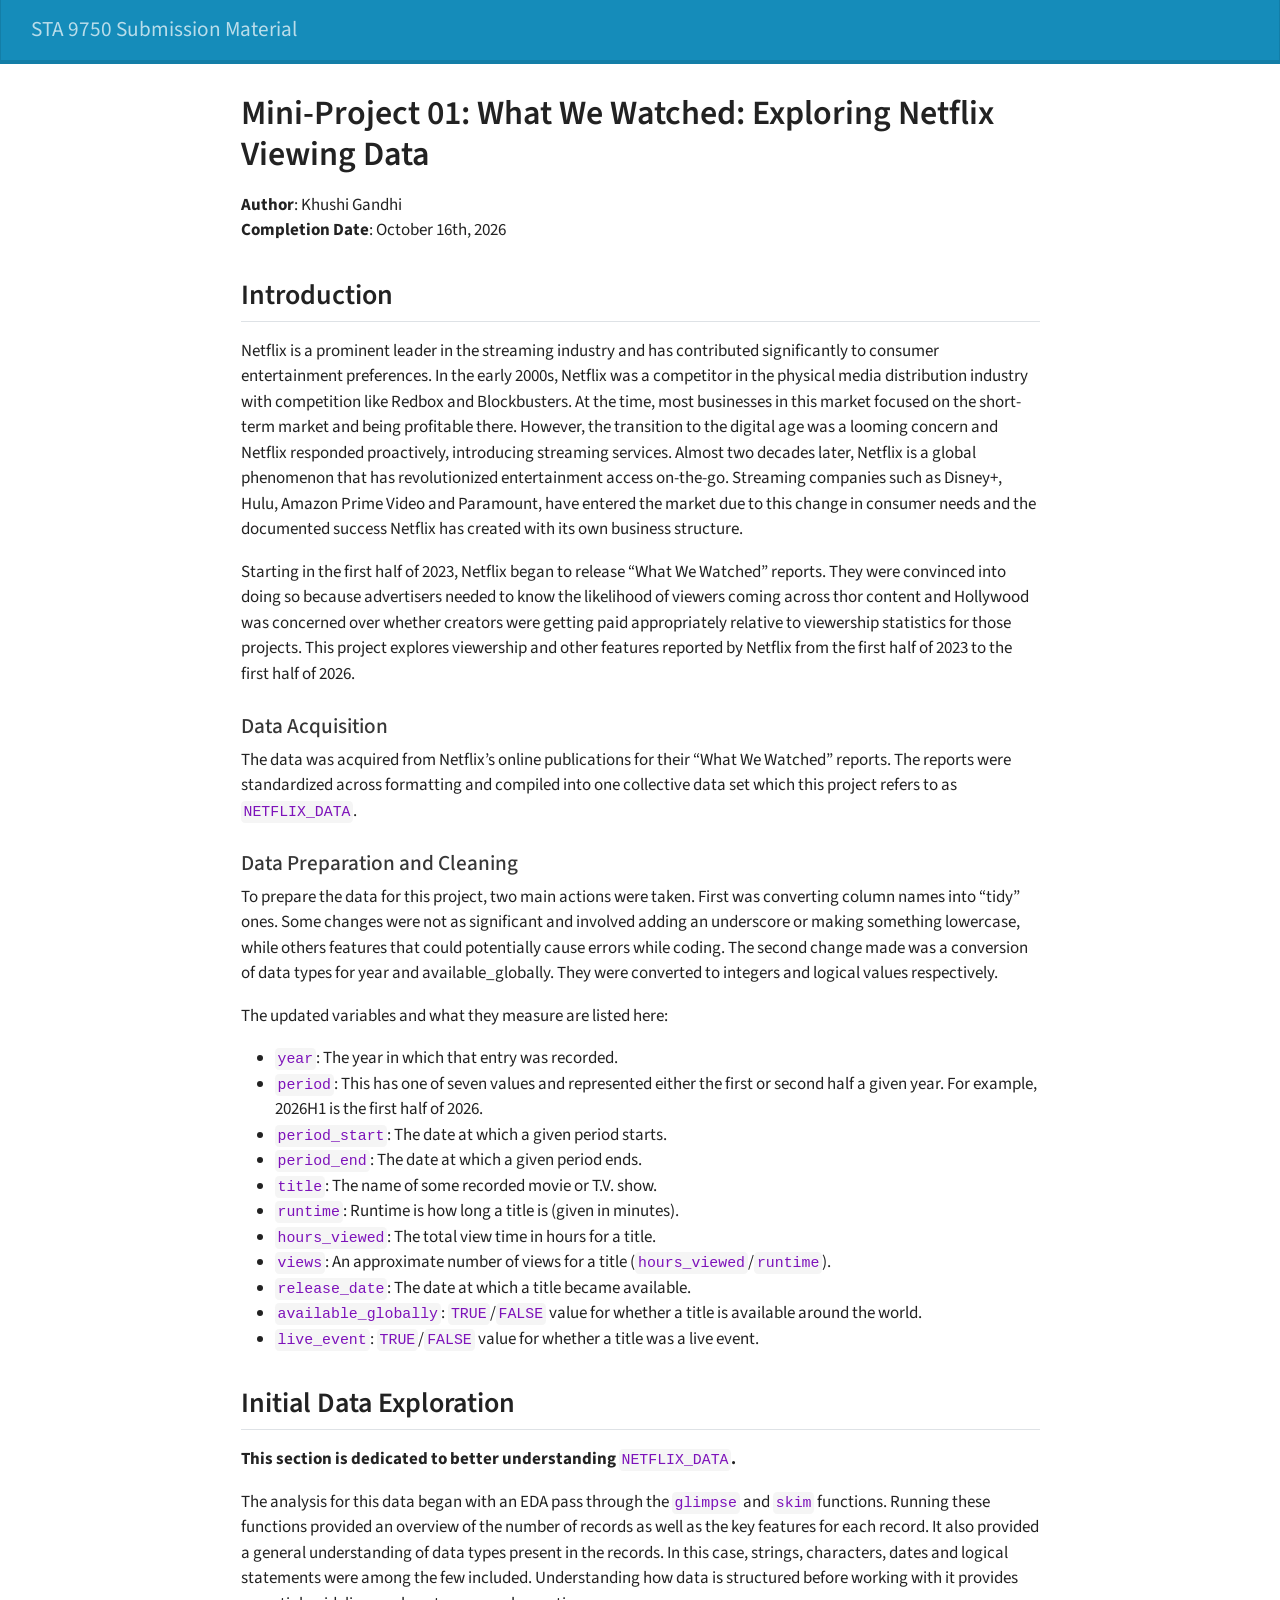
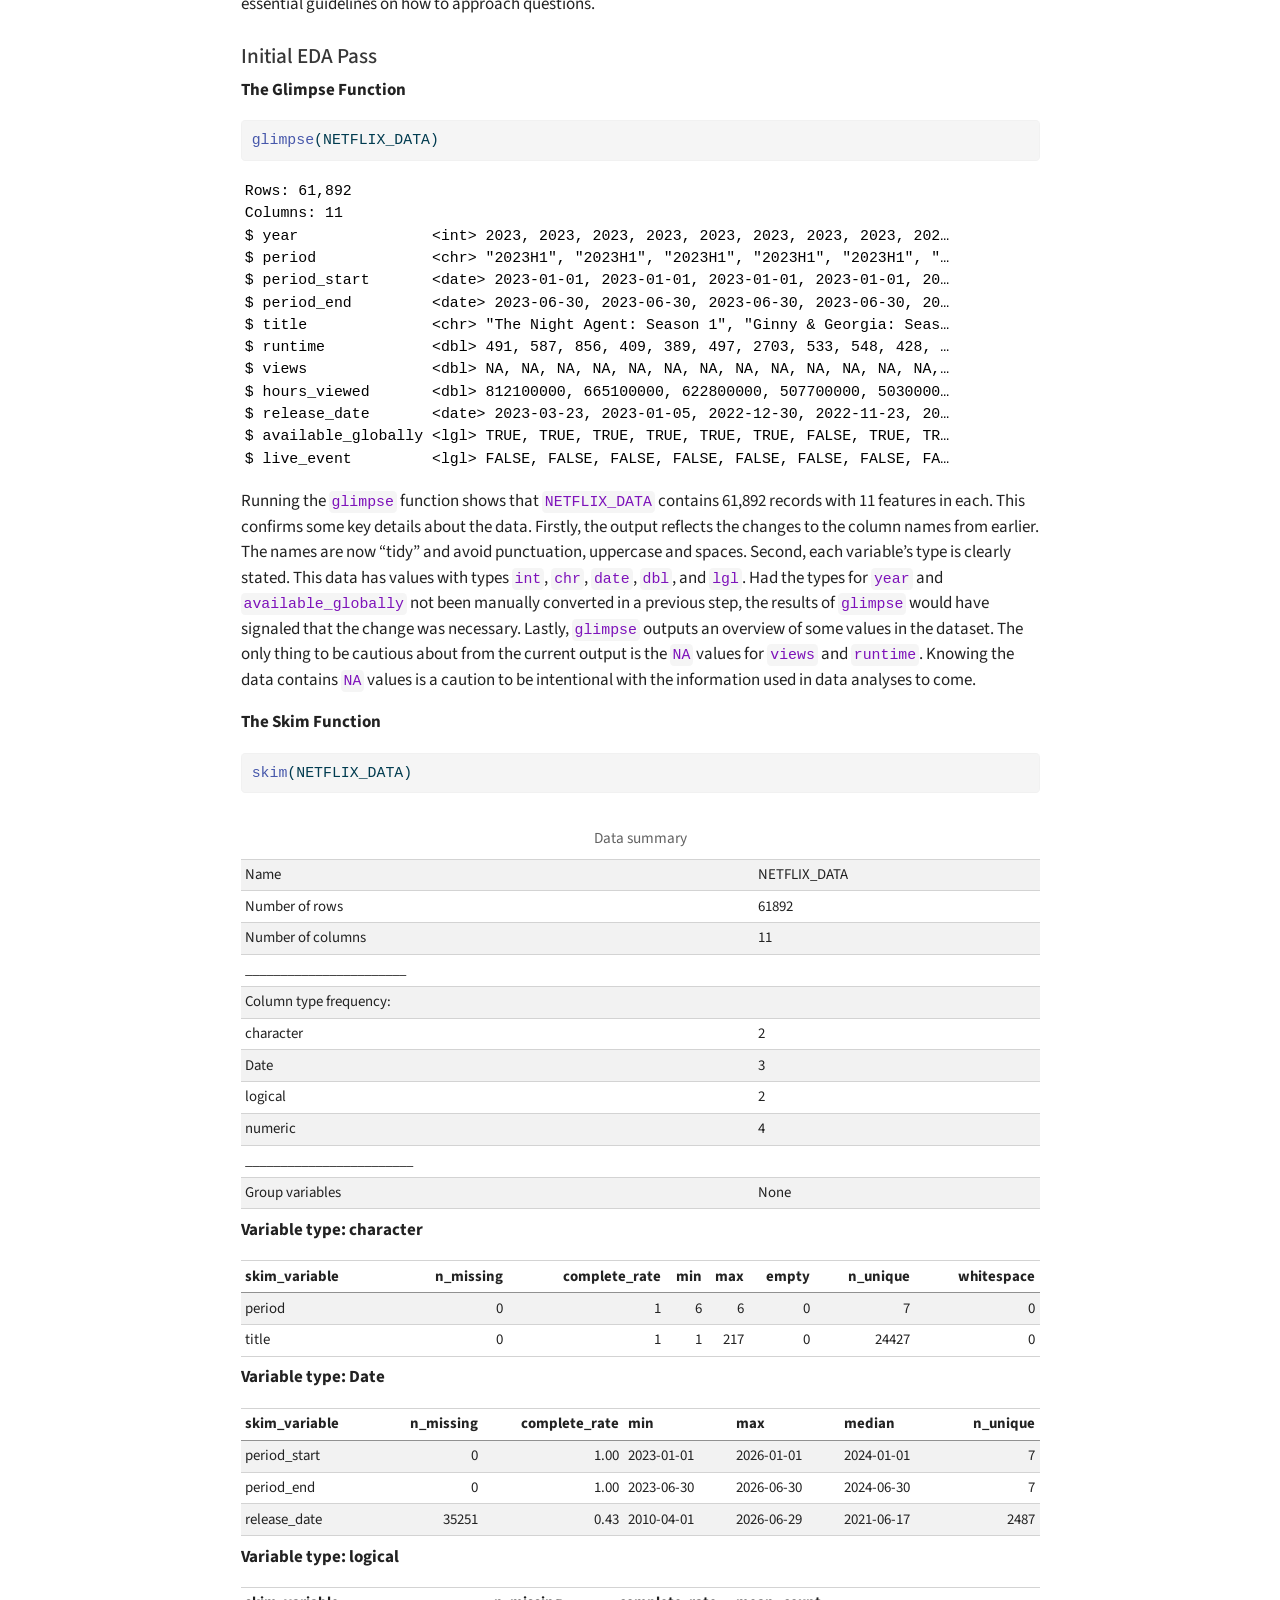
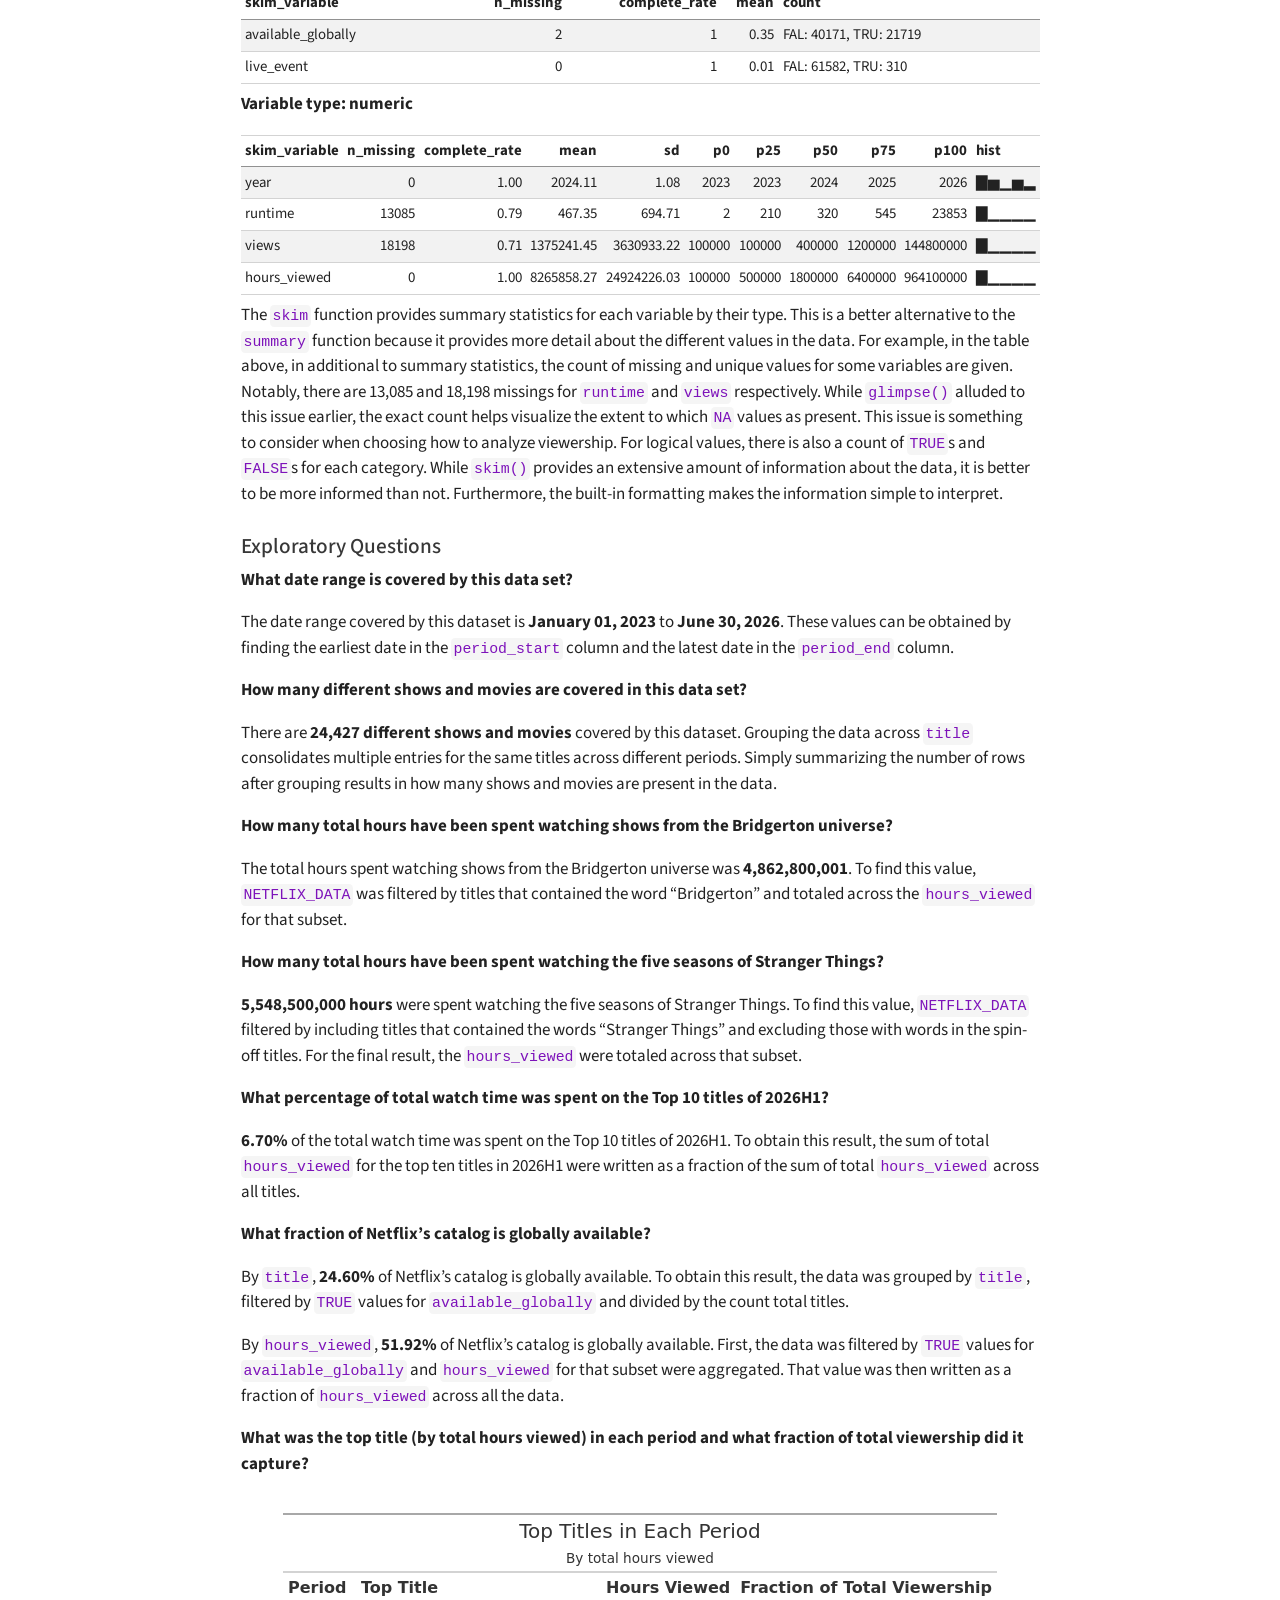
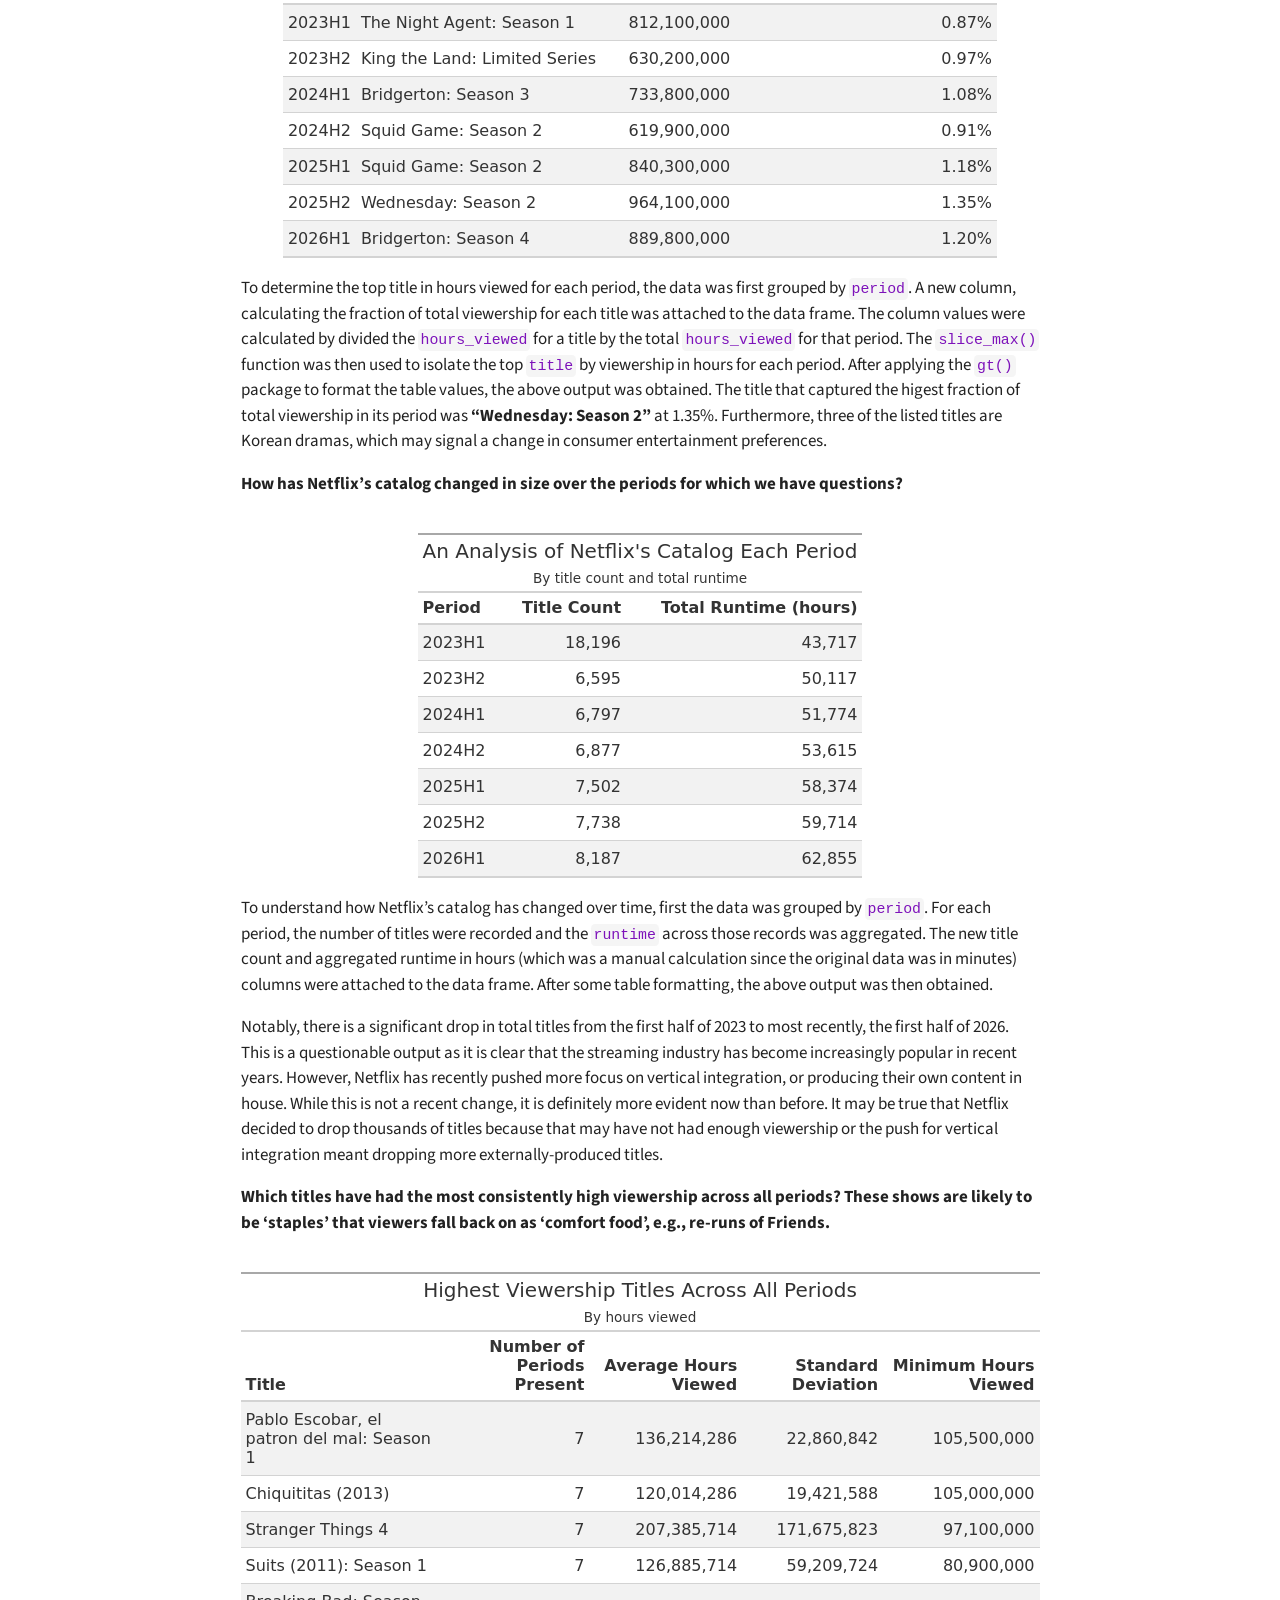
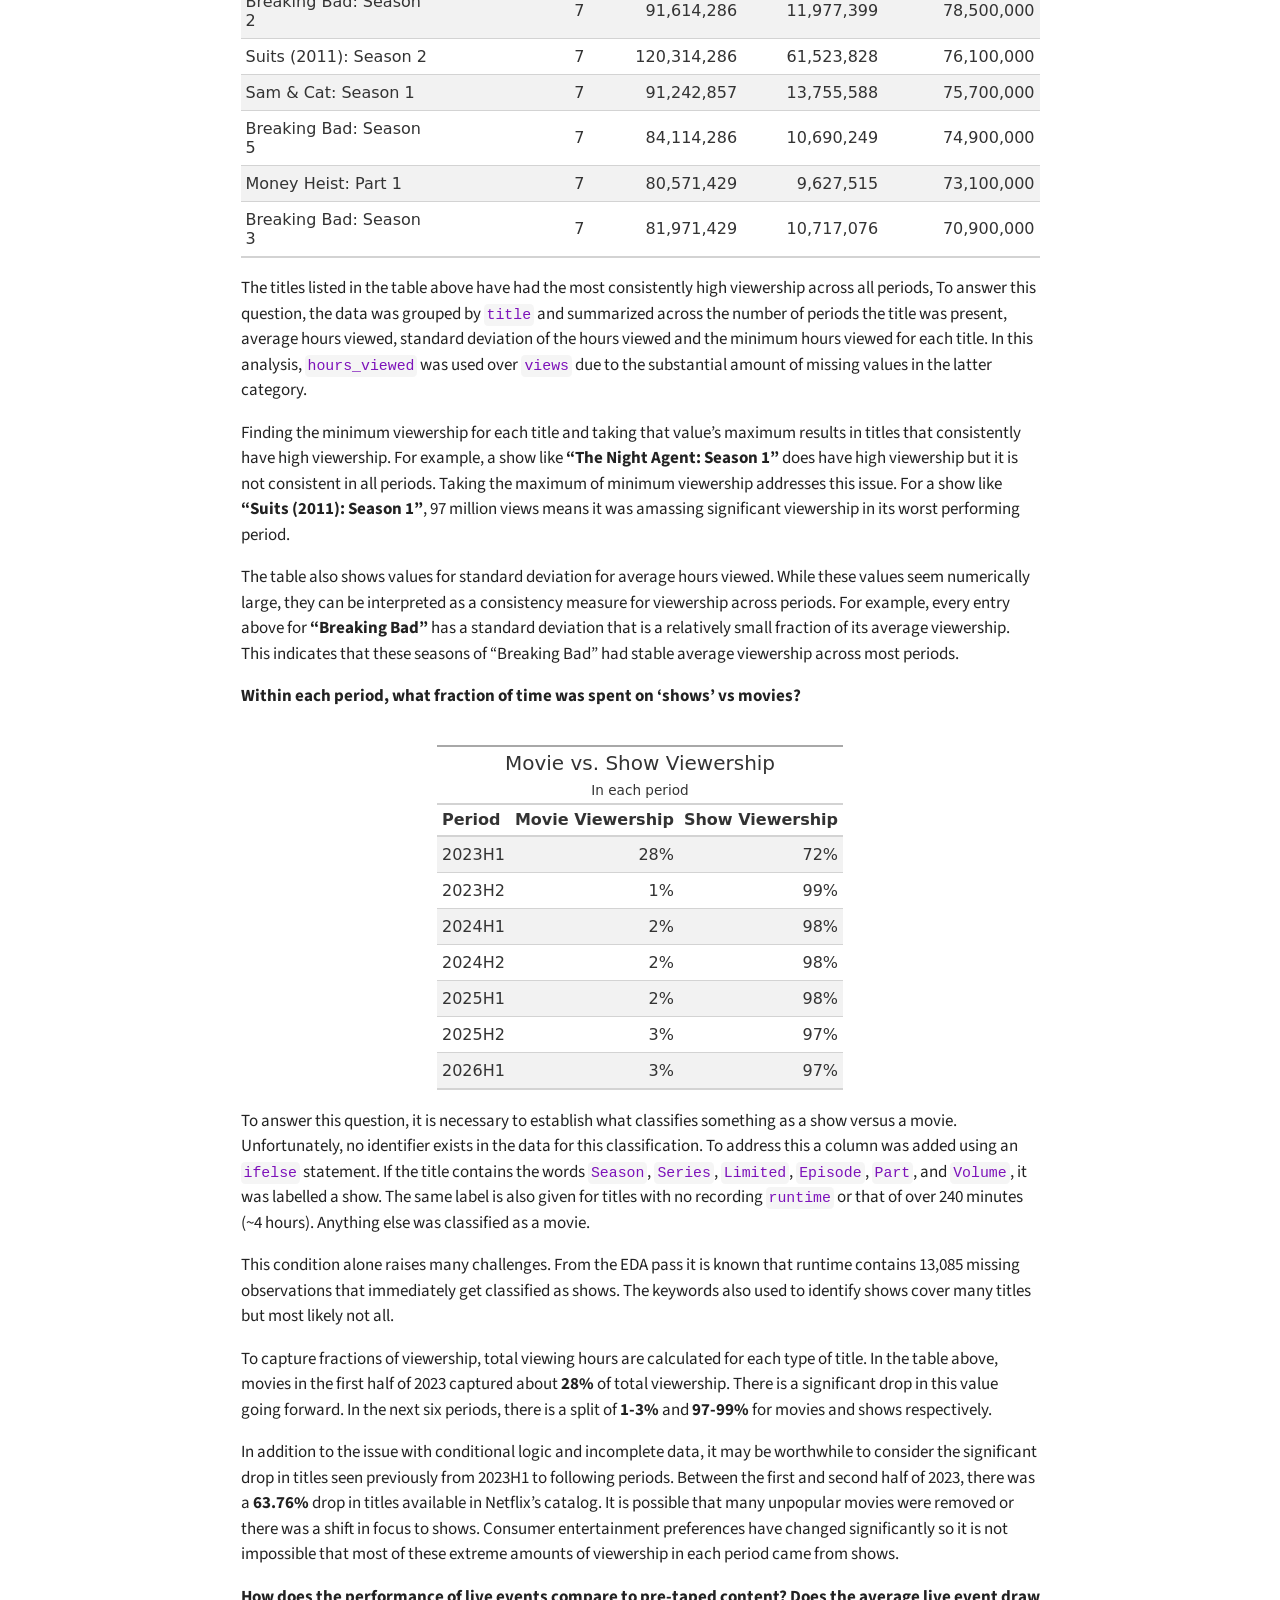
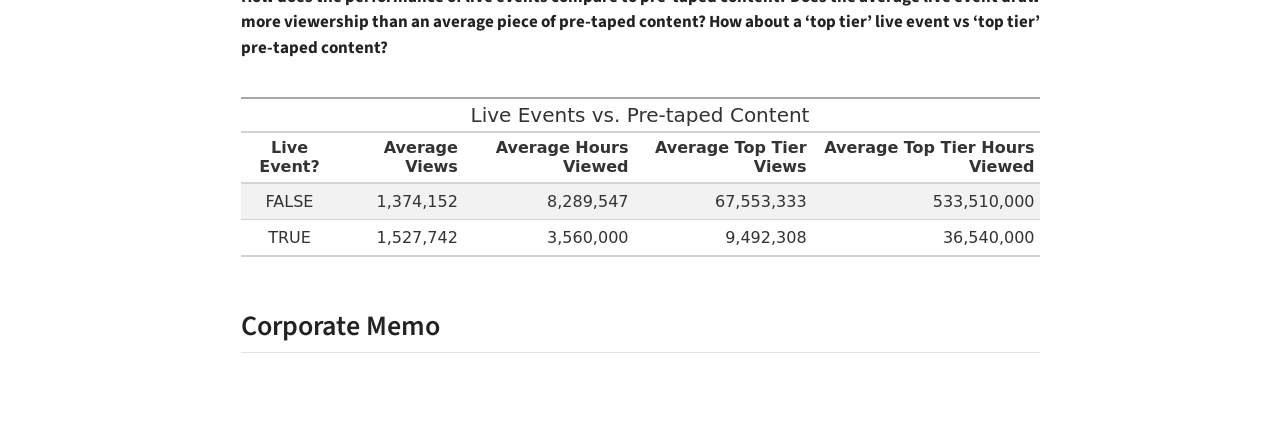
==== commit fa34c0a2: "update2" ====
--- a/docs/mp01.html
+++ b/docs/mp01.html
@@ -155,6 +155,8 @@
 </header>
 
 
+<p><strong>Author</strong>: Khushi Gandhi<br>
+<strong>Completion Date</strong>: October 16th, 2026</p>
 <section id="introduction" class="level2">
 <h2 class="anchored" data-anchor-id="introduction">Introduction</h2>
 <p>Netflix is a prominent leader in the streaming industry and has contributed significantly to consumer entertainment preferences. In the early 2000s, Netflix was a competitor in the physical media distribution industry with competition like Redbox and Blockbusters. At the time, most businesses in this market focused on the short-term market and being profitable there. However, the transition to the digital age was a looming concern and Netflix responded proactively, introducing streaming services. Almost two decades later, Netflix is a global phenomenon that has revolutionized entertainment access on-the-go. Streaming companies such as Disney+, Hulu, Amazon Prime Video and Paramount, have entered the market due to this change in consumer needs and the documented success Netflix has created with its own business structure.</p>
@@ -164,7 +166,7 @@
 <p>The data was acquired from Netflix’s online publications for their “What We Watched” reports. The reports were standardized across formatting and compiled into one collective data set which this project refers to as <code>NETFLIX_DATA</code>.</p>
 </section>
 <section id="data-preparation-and-cleaning" class="level4">
-<h4 class="anchored" data-anchor-id="data-preparation-and-cleaning">Data preparation and Cleaning</h4>
+<h4 class="anchored" data-anchor-id="data-preparation-and-cleaning">Data Preparation and Cleaning</h4>
 <p>To prepare the data for this project, two main actions were taken. First was converting column names into “tidy” ones. Some changes were not as significant and involved adding an underscore or making something lowercase, while others features that could potentially cause errors while coding. The second change made was a conversion of data types for year and available_globally. They were converted to integers and logical values respectively.</p>
 <p>The updated variables and what they measure are listed here:</p>
 <ul>
@@ -509,23 +511,23 @@
 </p>
 <div class="cell">
 <div class="cell-output-display">
-<div id="rkqxmclqiy" style="padding-left:0px;padding-right:0px;padding-top:10px;padding-bottom:10px;overflow-x:auto;overflow-y:auto;width:auto;height:auto;">
-<style>#rkqxmclqiy table {
+<div id="dtjuqqllps" style="padding-left:0px;padding-right:0px;padding-top:10px;padding-bottom:10px;overflow-x:auto;overflow-y:auto;width:auto;height:auto;">
+<style>#dtjuqqllps table {
   font-family: system-ui, 'Segoe UI', Roboto, Helvetica, Arial, sans-serif, 'Apple Color Emoji', 'Segoe UI Emoji', 'Segoe UI Symbol', 'Noto Color Emoji';
   -webkit-font-smoothing: antialiased;
   -moz-osx-font-smoothing: grayscale;
 }
 
-#rkqxmclqiy thead, #rkqxmclqiy tbody, #rkqxmclqiy tfoot, #rkqxmclqiy tr, #rkqxmclqiy td, #rkqxmclqiy th {
+#dtjuqqllps thead, #dtjuqqllps tbody, #dtjuqqllps tfoot, #dtjuqqllps tr, #dtjuqqllps td, #dtjuqqllps th {
   border-style: none;
 }
 
-#rkqxmclqiy p {
+#dtjuqqllps p {
   margin: 0;
   padding: 0;
 }
 
-#rkqxmclqiy .gt_table {
+#dtjuqqllps .gt_table {
   display: table;
   border-collapse: collapse;
   line-height: normal;
@@ -551,12 +553,12 @@
   border-left-color: #D3D3D3;
 }
 
-#rkqxmclqiy .gt_caption {
+#dtjuqqllps .gt_caption {
   padding-top: 4px;
   padding-bottom: 4px;
 }
 
-#rkqxmclqiy .gt_title {
+#dtjuqqllps .gt_title {
   color: #333333;
   font-size: 125%;
   font-weight: initial;
@@ -568,7 +570,7 @@
   border-bottom-width: 0;
 }
 
-#rkqxmclqiy .gt_subtitle {
+#dtjuqqllps .gt_subtitle {
   color: #333333;
   font-size: 85%;
   font-weight: initial;
@@ -580,7 +582,7 @@
   border-top-width: 0;
 }
 
-#rkqxmclqiy .gt_heading {
+#dtjuqqllps .gt_heading {
   background-color: #FFFFFF;
   text-align: center;
   border-bottom-color: #FFFFFF;
@@ -592,13 +594,13 @@
   border-right-color: #D3D3D3;
 }
 
-#rkqxmclqiy .gt_bottom_border {
-  border-bottom-style: solid;
-  border-bottom-width: 2px;
-  border-bottom-color: #D3D3D3;
-}
-
-#rkqxmclqiy .gt_col_headings {
+#dtjuqqllps .gt_bottom_border {
+  border-bottom-style: solid;
+  border-bottom-width: 2px;
+  border-bottom-color: #D3D3D3;
+}
+
+#dtjuqqllps .gt_col_headings {
   border-top-style: solid;
   border-top-width: 2px;
   border-top-color: #D3D3D3;
@@ -613,7 +615,7 @@
   border-right-color: #D3D3D3;
 }
 
-#rkqxmclqiy .gt_col_heading {
+#dtjuqqllps .gt_col_heading {
   color: #333333;
   background-color: #FFFFFF;
   font-size: 100%;
@@ -633,7 +635,7 @@
   overflow-x: hidden;
 }
 
-#rkqxmclqiy .gt_column_spanner_outer {
+#dtjuqqllps .gt_column_spanner_outer {
   color: #333333;
   background-color: #FFFFFF;
   font-size: 100%;
@@ -645,15 +647,15 @@
   padding-right: 4px;
 }
 
-#rkqxmclqiy .gt_column_spanner_outer:first-child {
+#dtjuqqllps .gt_column_spanner_outer:first-child {
   padding-left: 0;
 }
 
-#rkqxmclqiy .gt_column_spanner_outer:last-child {
+#dtjuqqllps .gt_column_spanner_outer:last-child {
   padding-right: 0;
 }
 
-#rkqxmclqiy .gt_column_spanner {
+#dtjuqqllps .gt_column_spanner {
   border-bottom-style: solid;
   border-bottom-width: 2px;
   border-bottom-color: #D3D3D3;
@@ -665,11 +667,11 @@
   width: 100%;
 }
 
-#rkqxmclqiy .gt_spanner_row {
+#dtjuqqllps .gt_spanner_row {
   border-bottom-style: hidden;
 }
 
-#rkqxmclqiy .gt_group_heading {
+#dtjuqqllps .gt_group_heading {
   padding-top: 8px;
   padding-bottom: 8px;
   padding-left: 5px;
@@ -695,7 +697,7 @@
   text-align: left;
 }
 
-#rkqxmclqiy .gt_empty_group_heading {
+#dtjuqqllps .gt_empty_group_heading {
   padding: 0.5px;
   color: #333333;
   background-color: #FFFFFF;
@@ -710,15 +712,15 @@
   vertical-align: middle;
 }
 
-#rkqxmclqiy .gt_from_md > :first-child {
+#dtjuqqllps .gt_from_md > :first-child {
   margin-top: 0;
 }
 
-#rkqxmclqiy .gt_from_md > :last-child {
+#dtjuqqllps .gt_from_md > :last-child {
   margin-bottom: 0;
 }
 
-#rkqxmclqiy .gt_row {
+#dtjuqqllps .gt_row {
   padding-top: 8px;
   padding-bottom: 8px;
   padding-left: 5px;
@@ -737,7 +739,7 @@
   overflow-x: hidden;
 }
 
-#rkqxmclqiy .gt_stub {
+#dtjuqqllps .gt_stub {
   color: #333333;
   background-color: #FFFFFF;
   font-size: 100%;
@@ -750,7 +752,7 @@
   padding-right: 5px;
 }
 
-#rkqxmclqiy .gt_stub_row_group {
+#dtjuqqllps .gt_stub_row_group {
   color: #333333;
   background-color: #FFFFFF;
   font-size: 100%;
@@ -764,15 +766,15 @@
   vertical-align: top;
 }
 
-#rkqxmclqiy .gt_row_group_first td {
-  border-top-width: 2px;
-}
-
-#rkqxmclqiy .gt_row_group_first th {
-  border-top-width: 2px;
-}
-
-#rkqxmclqiy .gt_summary_row {
+#dtjuqqllps .gt_row_group_first td {
+  border-top-width: 2px;
+}
+
+#dtjuqqllps .gt_row_group_first th {
+  border-top-width: 2px;
+}
+
+#dtjuqqllps .gt_summary_row {
   color: #333333;
   background-color: #FFFFFF;
   text-transform: inherit;
@@ -782,16 +784,16 @@
   padding-right: 5px;
 }
 
-#rkqxmclqiy .gt_first_summary_row {
+#dtjuqqllps .gt_first_summary_row {
   border-top-style: solid;
   border-top-color: #D3D3D3;
 }
 
-#rkqxmclqiy .gt_first_summary_row.thick {
-  border-top-width: 2px;
-}
-
-#rkqxmclqiy .gt_last_summary_row {
+#dtjuqqllps .gt_first_summary_row.thick {
+  border-top-width: 2px;
+}
+
+#dtjuqqllps .gt_last_summary_row {
   padding-top: 8px;
   padding-bottom: 8px;
   padding-left: 5px;
@@ -801,7 +803,7 @@
   border-bottom-color: #D3D3D3;
 }
 
-#rkqxmclqiy .gt_grand_summary_row {
+#dtjuqqllps .gt_grand_summary_row {
   color: #333333;
   background-color: #FFFFFF;
   text-transform: inherit;
@@ -811,7 +813,7 @@
   padding-right: 5px;
 }
 
-#rkqxmclqiy .gt_first_grand_summary_row {
+#dtjuqqllps .gt_first_grand_summary_row {
   padding-top: 8px;
   padding-bottom: 8px;
   padding-left: 5px;
@@ -821,7 +823,7 @@
   border-top-color: #D3D3D3;
 }
 
-#rkqxmclqiy .gt_last_grand_summary_row_top {
+#dtjuqqllps .gt_last_grand_summary_row_top {
   padding-top: 8px;
   padding-bottom: 8px;
   padding-left: 5px;
@@ -831,11 +833,11 @@
   border-bottom-color: #D3D3D3;
 }
 
-#rkqxmclqiy .gt_striped {
+#dtjuqqllps .gt_striped {
   background-color: rgba(128, 128, 128, 0.05);
 }
 
-#rkqxmclqiy .gt_table_body {
+#dtjuqqllps .gt_table_body {
   border-top-style: solid;
   border-top-width: 2px;
   border-top-color: #D3D3D3;
@@ -844,7 +846,7 @@
   border-bottom-color: #D3D3D3;
 }
 
-#rkqxmclqiy .gt_footnotes {
+#dtjuqqllps .gt_footnotes {
   color: #333333;
   background-color: #FFFFFF;
   border-bottom-style: none;
@@ -858,7 +860,7 @@
   border-right-color: #D3D3D3;
 }
 
-#rkqxmclqiy .gt_footnote {
+#dtjuqqllps .gt_footnote {
   margin: 0px;
   font-size: 90%;
   padding-top: 4px;
@@ -867,7 +869,7 @@
   padding-right: 5px;
 }
 
-#rkqxmclqiy .gt_sourcenotes {
+#dtjuqqllps .gt_sourcenotes {
   color: #333333;
   background-color: #FFFFFF;
   border-bottom-style: none;
@@ -881,7 +883,7 @@
   border-right-color: #D3D3D3;
 }
 
-#rkqxmclqiy .gt_sourcenote {
+#dtjuqqllps .gt_sourcenote {
   font-size: 90%;
   padding-top: 4px;
   padding-bottom: 4px;
@@ -889,72 +891,72 @@
   padding-right: 5px;
 }
 
-#rkqxmclqiy .gt_left {
+#dtjuqqllps .gt_left {
   text-align: left;
 }
 
-#rkqxmclqiy .gt_center {
+#dtjuqqllps .gt_center {
   text-align: center;
 }
 
-#rkqxmclqiy .gt_right {
+#dtjuqqllps .gt_right {
   text-align: right;
   font-variant-numeric: tabular-nums;
 }
 
-#rkqxmclqiy .gt_font_normal {
+#dtjuqqllps .gt_font_normal {
   font-weight: normal;
 }
 
-#rkqxmclqiy .gt_font_bold {
+#dtjuqqllps .gt_font_bold {
   font-weight: bold;
 }
 
-#rkqxmclqiy .gt_font_italic {
+#dtjuqqllps .gt_font_italic {
   font-style: italic;
 }
 
-#rkqxmclqiy .gt_super {
+#dtjuqqllps .gt_super {
   font-size: 65%;
 }
 
-#rkqxmclqiy .gt_footnote_marks {
+#dtjuqqllps .gt_footnote_marks {
   font-size: 75%;
   vertical-align: 0.4em;
   position: initial;
 }
 
-#rkqxmclqiy .gt_asterisk {
+#dtjuqqllps .gt_asterisk {
   font-size: 100%;
   vertical-align: 0;
 }
 
-#rkqxmclqiy .gt_indent_1 {
+#dtjuqqllps .gt_indent_1 {
   text-indent: 5px;
 }
 
-#rkqxmclqiy .gt_indent_2 {
+#dtjuqqllps .gt_indent_2 {
   text-indent: 10px;
 }
 
-#rkqxmclqiy .gt_indent_3 {
+#dtjuqqllps .gt_indent_3 {
   text-indent: 15px;
 }
 
-#rkqxmclqiy .gt_indent_4 {
+#dtjuqqllps .gt_indent_4 {
   text-indent: 20px;
 }
 
-#rkqxmclqiy .gt_indent_5 {
+#dtjuqqllps .gt_indent_5 {
   text-indent: 25px;
 }
 
-#rkqxmclqiy .katex-display {
+#dtjuqqllps .katex-display {
   display: inline-flex !important;
   margin-bottom: 0.75em !important;
 }
 
-#rkqxmclqiy div.Reactable > div.rt-table > div.rt-thead > div.rt-tr.rt-tr-group-header > div.rt-th-group:after {
+#dtjuqqllps div.Reactable > div.rt-table > div.rt-thead > div.rt-tr.rt-tr-group-header > div.rt-th-group:after {
   height: 0px !important;
 }
 </style>
@@ -1027,23 +1029,23 @@
 <p><strong>How has Netflix’s catalog changed in size over the periods for which we have questions?</strong></p>
 <div class="cell">
 <div class="cell-output-display">
-<div id="lessmrbgni" style="padding-left:0px;padding-right:0px;padding-top:10px;padding-bottom:10px;overflow-x:auto;overflow-y:auto;width:auto;height:auto;">
-<style>#lessmrbgni table {
+<div id="kxtwcqvmcz" style="padding-left:0px;padding-right:0px;padding-top:10px;padding-bottom:10px;overflow-x:auto;overflow-y:auto;width:auto;height:auto;">
+<style>#kxtwcqvmcz table {
   font-family: system-ui, 'Segoe UI', Roboto, Helvetica, Arial, sans-serif, 'Apple Color Emoji', 'Segoe UI Emoji', 'Segoe UI Symbol', 'Noto Color Emoji';
   -webkit-font-smoothing: antialiased;
   -moz-osx-font-smoothing: grayscale;
 }
 
-#lessmrbgni thead, #lessmrbgni tbody, #lessmrbgni tfoot, #lessmrbgni tr, #lessmrbgni td, #lessmrbgni th {
+#kxtwcqvmcz thead, #kxtwcqvmcz tbody, #kxtwcqvmcz tfoot, #kxtwcqvmcz tr, #kxtwcqvmcz td, #kxtwcqvmcz th {
   border-style: none;
 }
 
-#lessmrbgni p {
+#kxtwcqvmcz p {
   margin: 0;
   padding: 0;
 }
 
-#lessmrbgni .gt_table {
+#kxtwcqvmcz .gt_table {
   display: table;
   border-collapse: collapse;
   line-height: normal;
@@ -1069,12 +1071,12 @@
   border-left-color: #D3D3D3;
 }
 
-#lessmrbgni .gt_caption {
+#kxtwcqvmcz .gt_caption {
   padding-top: 4px;
   padding-bottom: 4px;
 }
 
-#lessmrbgni .gt_title {
+#kxtwcqvmcz .gt_title {
   color: #333333;
   font-size: 125%;
   font-weight: initial;
@@ -1086,7 +1088,7 @@
   border-bottom-width: 0;
 }
 
-#lessmrbgni .gt_subtitle {
+#kxtwcqvmcz .gt_subtitle {
   color: #333333;
   font-size: 85%;
   font-weight: initial;
@@ -1098,7 +1100,7 @@
   border-top-width: 0;
 }
 
-#lessmrbgni .gt_heading {
+#kxtwcqvmcz .gt_heading {
   background-color: #FFFFFF;
   text-align: center;
   border-bottom-color: #FFFFFF;
@@ -1110,13 +1112,13 @@
   border-right-color: #D3D3D3;
 }
 
-#lessmrbgni .gt_bottom_border {
-  border-bottom-style: solid;
-  border-bottom-width: 2px;
-  border-bottom-color: #D3D3D3;
-}
-
-#lessmrbgni .gt_col_headings {
+#kxtwcqvmcz .gt_bottom_border {
+  border-bottom-style: solid;
+  border-bottom-width: 2px;
+  border-bottom-color: #D3D3D3;
+}
+
+#kxtwcqvmcz .gt_col_headings {
   border-top-style: solid;
   border-top-width: 2px;
   border-top-color: #D3D3D3;
@@ -1131,7 +1133,7 @@
   border-right-color: #D3D3D3;
 }
 
-#lessmrbgni .gt_col_heading {
+#kxtwcqvmcz .gt_col_heading {
   color: #333333;
   background-color: #FFFFFF;
   font-size: 100%;
@@ -1151,7 +1153,7 @@
   overflow-x: hidden;
 }
 
-#lessmrbgni .gt_column_spanner_outer {
+#kxtwcqvmcz .gt_column_spanner_outer {
   color: #333333;
   background-color: #FFFFFF;
   font-size: 100%;
@@ -1163,15 +1165,15 @@
   padding-right: 4px;
 }
 
-#lessmrbgni .gt_column_spanner_outer:first-child {
+#kxtwcqvmcz .gt_column_spanner_outer:first-child {
   padding-left: 0;
 }
 
-#lessmrbgni .gt_column_spanner_outer:last-child {
+#kxtwcqvmcz .gt_column_spanner_outer:last-child {
   padding-right: 0;
 }
 
-#lessmrbgni .gt_column_spanner {
+#kxtwcqvmcz .gt_column_spanner {
   border-bottom-style: solid;
   border-bottom-width: 2px;
   border-bottom-color: #D3D3D3;
@@ -1183,11 +1185,11 @@
   width: 100%;
 }
 
-#lessmrbgni .gt_spanner_row {
+#kxtwcqvmcz .gt_spanner_row {
   border-bottom-style: hidden;
 }
 
-#lessmrbgni .gt_group_heading {
+#kxtwcqvmcz .gt_group_heading {
   padding-top: 8px;
   padding-bottom: 8px;
   padding-left: 5px;
@@ -1213,7 +1215,7 @@
   text-align: left;
 }
 
-#lessmrbgni .gt_empty_group_heading {
+#kxtwcqvmcz .gt_empty_group_heading {
   padding: 0.5px;
   color: #333333;
   background-color: #FFFFFF;
@@ -1228,15 +1230,15 @@
   vertical-align: middle;
 }
 
-#lessmrbgni .gt_from_md > :first-child {
+#kxtwcqvmcz .gt_from_md > :first-child {
   margin-top: 0;
 }
 
-#lessmrbgni .gt_from_md > :last-child {
+#kxtwcqvmcz .gt_from_md > :last-child {
   margin-bottom: 0;
 }
 
-#lessmrbgni .gt_row {
+#kxtwcqvmcz .gt_row {
   padding-top: 8px;
   padding-bottom: 8px;
   padding-left: 5px;
@@ -1255,7 +1257,7 @@
   overflow-x: hidden;
 }
 
-#lessmrbgni .gt_stub {
+#kxtwcqvmcz .gt_stub {
   color: #333333;
   background-color: #FFFFFF;
   font-size: 100%;
@@ -1268,7 +1270,7 @@
   padding-right: 5px;
 }
 
-#lessmrbgni .gt_stub_row_group {
+#kxtwcqvmcz .gt_stub_row_group {
   color: #333333;
   background-color: #FFFFFF;
   font-size: 100%;
@@ -1282,15 +1284,15 @@
   vertical-align: top;
 }
 
-#lessmrbgni .gt_row_group_first td {
-  border-top-width: 2px;
-}
-
-#lessmrbgni .gt_row_group_first th {
-  border-top-width: 2px;
-}
-
-#lessmrbgni .gt_summary_row {
+#kxtwcqvmcz .gt_row_group_first td {
+  border-top-width: 2px;
+}
+
+#kxtwcqvmcz .gt_row_group_first th {
+  border-top-width: 2px;
+}
+
+#kxtwcqvmcz .gt_summary_row {
   color: #333333;
   background-color: #FFFFFF;
   text-transform: inherit;
@@ -1300,16 +1302,16 @@
   padding-right: 5px;
 }
 
-#lessmrbgni .gt_first_summary_row {
+#kxtwcqvmcz .gt_first_summary_row {
   border-top-style: solid;
   border-top-color: #D3D3D3;
 }
 
-#lessmrbgni .gt_first_summary_row.thick {
-  border-top-width: 2px;
-}
-
-#lessmrbgni .gt_last_summary_row {
+#kxtwcqvmcz .gt_first_summary_row.thick {
+  border-top-width: 2px;
+}
+
+#kxtwcqvmcz .gt_last_summary_row {
   padding-top: 8px;
   padding-bottom: 8px;
   padding-left: 5px;
@@ -1319,7 +1321,7 @@
   border-bottom-color: #D3D3D3;
 }
 
-#lessmrbgni .gt_grand_summary_row {
+#kxtwcqvmcz .gt_grand_summary_row {
   color: #333333;
   background-color: #FFFFFF;
   text-transform: inherit;
@@ -1329,7 +1331,7 @@
   padding-right: 5px;
 }
 
-#lessmrbgni .gt_first_grand_summary_row {
+#kxtwcqvmcz .gt_first_grand_summary_row {
   padding-top: 8px;
   padding-bottom: 8px;
   padding-left: 5px;
@@ -1339,7 +1341,7 @@
   border-top-color: #D3D3D3;
 }
 
-#lessmrbgni .gt_last_grand_summary_row_top {
+#kxtwcqvmcz .gt_last_grand_summary_row_top {
   padding-top: 8px;
   padding-bottom: 8px;
   padding-left: 5px;
@@ -1349,11 +1351,11 @@
   border-bottom-color: #D3D3D3;
 }
 
-#lessmrbgni .gt_striped {
+#kxtwcqvmcz .gt_striped {
   background-color: rgba(128, 128, 128, 0.05);
 }
 
-#lessmrbgni .gt_table_body {
+#kxtwcqvmcz .gt_table_body {
   border-top-style: solid;
   border-top-width: 2px;
   border-top-color: #D3D3D3;
@@ -1362,7 +1364,7 @@
   border-bottom-color: #D3D3D3;
 }
 
-#lessmrbgni .gt_footnotes {
+#kxtwcqvmcz .gt_footnotes {
   color: #333333;
   background-color: #FFFFFF;
   border-bottom-style: none;
@@ -1376,7 +1378,7 @@
   border-right-color: #D3D3D3;
 }
 
-#lessmrbgni .gt_footnote {
+#kxtwcqvmcz .gt_footnote {
   margin: 0px;
   font-size: 90%;
   padding-top: 4px;
@@ -1385,7 +1387,7 @@
   padding-right: 5px;
 }
 
-#lessmrbgni .gt_sourcenotes {
+#kxtwcqvmcz .gt_sourcenotes {
   color: #333333;
   background-color: #FFFFFF;
   border-bottom-style: none;
@@ -1399,7 +1401,7 @@
   border-right-color: #D3D3D3;
 }
 
-#lessmrbgni .gt_sourcenote {
+#kxtwcqvmcz .gt_sourcenote {
   font-size: 90%;
   padding-top: 4px;
   padding-bottom: 4px;
@@ -1407,72 +1409,72 @@
   padding-right: 5px;
 }
 
-#lessmrbgni .gt_left {
+#kxtwcqvmcz .gt_left {
   text-align: left;
 }
 
-#lessmrbgni .gt_center {
+#kxtwcqvmcz .gt_center {
   text-align: center;
 }
 
-#lessmrbgni .gt_right {
+#kxtwcqvmcz .gt_right {
   text-align: right;
   font-variant-numeric: tabular-nums;
 }
 
-#lessmrbgni .gt_font_normal {
+#kxtwcqvmcz .gt_font_normal {
   font-weight: normal;
 }
 
-#lessmrbgni .gt_font_bold {
+#kxtwcqvmcz .gt_font_bold {
   font-weight: bold;
 }
 
-#lessmrbgni .gt_font_italic {
+#kxtwcqvmcz .gt_font_italic {
   font-style: italic;
 }
 
-#lessmrbgni .gt_super {
+#kxtwcqvmcz .gt_super {
   font-size: 65%;
 }
 
-#lessmrbgni .gt_footnote_marks {
+#kxtwcqvmcz .gt_footnote_marks {
   font-size: 75%;
   vertical-align: 0.4em;
   position: initial;
 }
 
-#lessmrbgni .gt_asterisk {
+#kxtwcqvmcz .gt_asterisk {
   font-size: 100%;
   vertical-align: 0;
 }
 
-#lessmrbgni .gt_indent_1 {
+#kxtwcqvmcz .gt_indent_1 {
   text-indent: 5px;
 }
 
-#lessmrbgni .gt_indent_2 {
+#kxtwcqvmcz .gt_indent_2 {
   text-indent: 10px;
 }
 
-#lessmrbgni .gt_indent_3 {
+#kxtwcqvmcz .gt_indent_3 {
   text-indent: 15px;
 }
 
-#lessmrbgni .gt_indent_4 {
+#kxtwcqvmcz .gt_indent_4 {
   text-indent: 20px;
 }
 
-#lessmrbgni .gt_indent_5 {
+#kxtwcqvmcz .gt_indent_5 {
   text-indent: 25px;
 }
 
-#lessmrbgni .katex-display {
+#kxtwcqvmcz .katex-display {
   display: inline-flex !important;
   margin-bottom: 0.75em !important;
 }
 
-#lessmrbgni div.Reactable > div.rt-table > div.rt-thead > div.rt-tr.rt-tr-group-header > div.rt-th-group:after {
+#kxtwcqvmcz div.Reactable > div.rt-table > div.rt-thead > div.rt-tr.rt-tr-group-header > div.rt-th-group:after {
   height: 0px !important;
 }
 </style>
@@ -1540,23 +1542,23 @@
 </p>
 <div class="cell">
 <div class="cell-output-display">
-<div id="rcvagqvflf" style="padding-left:0px;padding-right:0px;padding-top:10px;padding-bottom:10px;overflow-x:auto;overflow-y:auto;width:auto;height:auto;">
-<style>#rcvagqvflf table {
+<div id="ighhasuacd" style="padding-left:0px;padding-right:0px;padding-top:10px;padding-bottom:10px;overflow-x:auto;overflow-y:auto;width:auto;height:auto;">
+<style>#ighhasuacd table {
   font-family: system-ui, 'Segoe UI', Roboto, Helvetica, Arial, sans-serif, 'Apple Color Emoji', 'Segoe UI Emoji', 'Segoe UI Symbol', 'Noto Color Emoji';
   -webkit-font-smoothing: antialiased;
   -moz-osx-font-smoothing: grayscale;
 }
 
-#rcvagqvflf thead, #rcvagqvflf tbody, #rcvagqvflf tfoot, #rcvagqvflf tr, #rcvagqvflf td, #rcvagqvflf th {
+#ighhasuacd thead, #ighhasuacd tbody, #ighhasuacd tfoot, #ighhasuacd tr, #ighhasuacd td, #ighhasuacd th {
   border-style: none;
 }
 
-#rcvagqvflf p {
+#ighhasuacd p {
   margin: 0;
   padding: 0;
 }
 
-#rcvagqvflf .gt_table {
+#ighhasuacd .gt_table {
   display: table;
   border-collapse: collapse;
   line-height: normal;
@@ -1582,12 +1584,12 @@
   border-left-color: #D3D3D3;
 }
 
-#rcvagqvflf .gt_caption {
+#ighhasuacd .gt_caption {
   padding-top: 4px;
   padding-bottom: 4px;
 }
 
-#rcvagqvflf .gt_title {
+#ighhasuacd .gt_title {
   color: #333333;
   font-size: 125%;
   font-weight: initial;
@@ -1599,7 +1601,7 @@
   border-bottom-width: 0;
 }
 
-#rcvagqvflf .gt_subtitle {
+#ighhasuacd .gt_subtitle {
   color: #333333;
   font-size: 85%;
   font-weight: initial;
@@ -1611,7 +1613,7 @@
   border-top-width: 0;
 }
 
-#rcvagqvflf .gt_heading {
+#ighhasuacd .gt_heading {
   background-color: #FFFFFF;
   text-align: center;
   border-bottom-color: #FFFFFF;
@@ -1623,13 +1625,13 @@
   border-right-color: #D3D3D3;
 }
 
-#rcvagqvflf .gt_bottom_border {
-  border-bottom-style: solid;
-  border-bottom-width: 2px;
-  border-bottom-color: #D3D3D3;
-}
-
-#rcvagqvflf .gt_col_headings {
+#ighhasuacd .gt_bottom_border {
+  border-bottom-style: solid;
+  border-bottom-width: 2px;
+  border-bottom-color: #D3D3D3;
+}
+
+#ighhasuacd .gt_col_headings {
   border-top-style: solid;
   border-top-width: 2px;
   border-top-color: #D3D3D3;
@@ -1644,7 +1646,7 @@
   border-right-color: #D3D3D3;
 }
 
-#rcvagqvflf .gt_col_heading {
+#ighhasuacd .gt_col_heading {
   color: #333333;
   background-color: #FFFFFF;
   font-size: 100%;
@@ -1664,7 +1666,7 @@
   overflow-x: hidden;
 }
 
-#rcvagqvflf .gt_column_spanner_outer {
+#ighhasuacd .gt_column_spanner_outer {
   color: #333333;
   background-color: #FFFFFF;
   font-size: 100%;
@@ -1676,15 +1678,15 @@
   padding-right: 4px;
 }
 
-#rcvagqvflf .gt_column_spanner_outer:first-child {
+#ighhasuacd .gt_column_spanner_outer:first-child {
   padding-left: 0;
 }
 
-#rcvagqvflf .gt_column_spanner_outer:last-child {
+#ighhasuacd .gt_column_spanner_outer:last-child {
   padding-right: 0;
 }
 
-#rcvagqvflf .gt_column_spanner {
+#ighhasuacd .gt_column_spanner {
   border-bottom-style: solid;
   border-bottom-width: 2px;
   border-bottom-color: #D3D3D3;
@@ -1696,11 +1698,11 @@
   width: 100%;
 }
 
-#rcvagqvflf .gt_spanner_row {
+#ighhasuacd .gt_spanner_row {
   border-bottom-style: hidden;
 }
 
-#rcvagqvflf .gt_group_heading {
+#ighhasuacd .gt_group_heading {
   padding-top: 8px;
   padding-bottom: 8px;
   padding-left: 5px;
@@ -1726,7 +1728,7 @@
   text-align: left;
 }
 
-#rcvagqvflf .gt_empty_group_heading {
+#ighhasuacd .gt_empty_group_heading {
   padding: 0.5px;
   color: #333333;
   background-color: #FFFFFF;
@@ -1741,15 +1743,15 @@
   vertical-align: middle;
 }
 
-#rcvagqvflf .gt_from_md > :first-child {
+#ighhasuacd .gt_from_md > :first-child {
   margin-top: 0;
 }
 
-#rcvagqvflf .gt_from_md > :last-child {
+#ighhasuacd .gt_from_md > :last-child {
   margin-bottom: 0;
 }
 
-#rcvagqvflf .gt_row {
+#ighhasuacd .gt_row {
   padding-top: 8px;
   padding-bottom: 8px;
   padding-left: 5px;
@@ -1768,7 +1770,7 @@
   overflow-x: hidden;
 }
 
-#rcvagqvflf .gt_stub {
+#ighhasuacd .gt_stub {
   color: #333333;
   background-color: #FFFFFF;
   font-size: 100%;
@@ -1781,7 +1783,7 @@
   padding-right: 5px;
 }
 
-#rcvagqvflf .gt_stub_row_group {
+#ighhasuacd .gt_stub_row_group {
   color: #333333;
   background-color: #FFFFFF;
   font-size: 100%;
@@ -1795,15 +1797,15 @@
   vertical-align: top;
 }
 
-#rcvagqvflf .gt_row_group_first td {
-  border-top-width: 2px;
-}
-
-#rcvagqvflf .gt_row_group_first th {
-  border-top-width: 2px;
-}
-
-#rcvagqvflf .gt_summary_row {
+#ighhasuacd .gt_row_group_first td {
+  border-top-width: 2px;
+}
+
+#ighhasuacd .gt_row_group_first th {
+  border-top-width: 2px;
+}
+
+#ighhasuacd .gt_summary_row {
   color: #333333;
   background-color: #FFFFFF;
   text-transform: inherit;
@@ -1813,16 +1815,16 @@
   padding-right: 5px;
 }
 
-#rcvagqvflf .gt_first_summary_row {
+#ighhasuacd .gt_first_summary_row {
   border-top-style: solid;
   border-top-color: #D3D3D3;
 }
 
-#rcvagqvflf .gt_first_summary_row.thick {
-  border-top-width: 2px;
-}
-
-#rcvagqvflf .gt_last_summary_row {
+#ighhasuacd .gt_first_summary_row.thick {
+  border-top-width: 2px;
+}
+
+#ighhasuacd .gt_last_summary_row {
   padding-top: 8px;
   padding-bottom: 8px;
   padding-left: 5px;
@@ -1832,7 +1834,7 @@
   border-bottom-color: #D3D3D3;
 }
 
-#rcvagqvflf .gt_grand_summary_row {
+#ighhasuacd .gt_grand_summary_row {
   color: #333333;
   background-color: #FFFFFF;
   text-transform: inherit;
@@ -1842,7 +1844,7 @@
   padding-right: 5px;
 }
 
-#rcvagqvflf .gt_first_grand_summary_row {
+#ighhasuacd .gt_first_grand_summary_row {
   padding-top: 8px;
   padding-bottom: 8px;
   padding-left: 5px;
@@ -1852,7 +1854,7 @@
   border-top-color: #D3D3D3;
 }
 
-#rcvagqvflf .gt_last_grand_summary_row_top {
+#ighhasuacd .gt_last_grand_summary_row_top {
   padding-top: 8px;
   padding-bottom: 8px;
   padding-left: 5px;
@@ -1862,11 +1864,11 @@
   border-bottom-color: #D3D3D3;
 }
 
-#rcvagqvflf .gt_striped {
+#ighhasuacd .gt_striped {
   background-color: rgba(128, 128, 128, 0.05);
 }
 
-#rcvagqvflf .gt_table_body {
+#ighhasuacd .gt_table_body {
   border-top-style: solid;
   border-top-width: 2px;
   border-top-color: #D3D3D3;
@@ -1875,7 +1877,7 @@
   border-bottom-color: #D3D3D3;
 }
 
-#rcvagqvflf .gt_footnotes {
+#ighhasuacd .gt_footnotes {
   color: #333333;
   background-color: #FFFFFF;
   border-bottom-style: none;
@@ -1889,7 +1891,7 @@
   border-right-color: #D3D3D3;
 }
 
-#rcvagqvflf .gt_footnote {
+#ighhasuacd .gt_footnote {
   margin: 0px;
   font-size: 90%;
   padding-top: 4px;
@@ -1898,7 +1900,7 @@
   padding-right: 5px;
 }
 
-#rcvagqvflf .gt_sourcenotes {
+#ighhasuacd .gt_sourcenotes {
   color: #333333;
   background-color: #FFFFFF;
   border-bottom-style: none;
@@ -1912,7 +1914,7 @@
   border-right-color: #D3D3D3;
 }
 
-#rcvagqvflf .gt_sourcenote {
+#ighhasuacd .gt_sourcenote {
   font-size: 90%;
   padding-top: 4px;
   padding-bottom: 4px;
@@ -1920,72 +1922,72 @@
   padding-right: 5px;
 }
 
-#rcvagqvflf .gt_left {
+#ighhasuacd .gt_left {
   text-align: left;
 }
 
-#rcvagqvflf .gt_center {
+#ighhasuacd .gt_center {
   text-align: center;
 }
 
-#rcvagqvflf .gt_right {
+#ighhasuacd .gt_right {
   text-align: right;
   font-variant-numeric: tabular-nums;
 }
 
-#rcvagqvflf .gt_font_normal {
+#ighhasuacd .gt_font_normal {
   font-weight: normal;
 }
 
-#rcvagqvflf .gt_font_bold {
+#ighhasuacd .gt_font_bold {
   font-weight: bold;
 }
 
-#rcvagqvflf .gt_font_italic {
+#ighhasuacd .gt_font_italic {
   font-style: italic;
 }
 
-#rcvagqvflf .gt_super {
+#ighhasuacd .gt_super {
   font-size: 65%;
 }
 
-#rcvagqvflf .gt_footnote_marks {
+#ighhasuacd .gt_footnote_marks {
   font-size: 75%;
   vertical-align: 0.4em;
   position: initial;
 }
 
-#rcvagqvflf .gt_asterisk {
+#ighhasuacd .gt_asterisk {
   font-size: 100%;
   vertical-align: 0;
 }
 
-#rcvagqvflf .gt_indent_1 {
+#ighhasuacd .gt_indent_1 {
   text-indent: 5px;
 }
 
-#rcvagqvflf .gt_indent_2 {
+#ighhasuacd .gt_indent_2 {
   text-indent: 10px;
 }
 
-#rcvagqvflf .gt_indent_3 {
+#ighhasuacd .gt_indent_3 {
   text-indent: 15px;
 }
 
-#rcvagqvflf .gt_indent_4 {
+#ighhasuacd .gt_indent_4 {
   text-indent: 20px;
 }
 
-#rcvagqvflf .gt_indent_5 {
+#ighhasuacd .gt_indent_5 {
   text-indent: 25px;
 }
 
-#rcvagqvflf .katex-display {
+#ighhasuacd .katex-display {
   display: inline-flex !important;
   margin-bottom: 0.75em !important;
 }
 
-#rcvagqvflf div.Reactable > div.rt-table > div.rt-thead > div.rt-tr.rt-tr-group-header > div.rt-th-group:after {
+#ighhasuacd div.Reactable > div.rt-table > div.rt-thead > div.rt-tr.rt-tr-group-header > div.rt-th-group:after {
   height: 0px !important;
 }
 </style>
@@ -2090,23 +2092,23 @@
 </p>
 <div class="cell">
 <div class="cell-output-display">
-<div id="tpuoppxggx" style="padding-left:0px;padding-right:0px;padding-top:10px;padding-bottom:10px;overflow-x:auto;overflow-y:auto;width:auto;height:auto;">
-<style>#tpuoppxggx table {
+<div id="cokpxajqxq" style="padding-left:0px;padding-right:0px;padding-top:10px;padding-bottom:10px;overflow-x:auto;overflow-y:auto;width:auto;height:auto;">
+<style>#cokpxajqxq table {
   font-family: system-ui, 'Segoe UI', Roboto, Helvetica, Arial, sans-serif, 'Apple Color Emoji', 'Segoe UI Emoji', 'Segoe UI Symbol', 'Noto Color Emoji';
   -webkit-font-smoothing: antialiased;
   -moz-osx-font-smoothing: grayscale;
 }
 
-#tpuoppxggx thead, #tpuoppxggx tbody, #tpuoppxggx tfoot, #tpuoppxggx tr, #tpuoppxggx td, #tpuoppxggx th {
+#cokpxajqxq thead, #cokpxajqxq tbody, #cokpxajqxq tfoot, #cokpxajqxq tr, #cokpxajqxq td, #cokpxajqxq th {
   border-style: none;
 }
 
-#tpuoppxggx p {
+#cokpxajqxq p {
   margin: 0;
   padding: 0;
 }
 
-#tpuoppxggx .gt_table {
+#cokpxajqxq .gt_table {
   display: table;
   border-collapse: collapse;
   line-height: normal;
@@ -2132,12 +2134,12 @@
   border-left-color: #D3D3D3;
 }
 
-#tpuoppxggx .gt_caption {
+#cokpxajqxq .gt_caption {
   padding-top: 4px;
   padding-bottom: 4px;
 }
 
-#tpuoppxggx .gt_title {
+#cokpxajqxq .gt_title {
   color: #333333;
   font-size: 125%;
   font-weight: initial;
@@ -2149,7 +2151,7 @@
   border-bottom-width: 0;
 }
 
-#tpuoppxggx .gt_subtitle {
+#cokpxajqxq .gt_subtitle {
   color: #333333;
   font-size: 85%;
   font-weight: initial;
@@ -2161,7 +2163,7 @@
   border-top-width: 0;
 }
 
-#tpuoppxggx .gt_heading {
+#cokpxajqxq .gt_heading {
   background-color: #FFFFFF;
   text-align: center;
   border-bottom-color: #FFFFFF;
@@ -2173,13 +2175,13 @@
   border-right-color: #D3D3D3;
 }
 
-#tpuoppxggx .gt_bottom_border {
-  border-bottom-style: solid;
-  border-bottom-width: 2px;
-  border-bottom-color: #D3D3D3;
-}
-
-#tpuoppxggx .gt_col_headings {
+#cokpxajqxq .gt_bottom_border {
+  border-bottom-style: solid;
+  border-bottom-width: 2px;
+  border-bottom-color: #D3D3D3;
+}
+
+#cokpxajqxq .gt_col_headings {
   border-top-style: solid;
   border-top-width: 2px;
   border-top-color: #D3D3D3;
@@ -2194,7 +2196,7 @@
   border-right-color: #D3D3D3;
 }
 
-#tpuoppxggx .gt_col_heading {
+#cokpxajqxq .gt_col_heading {
   color: #333333;
   background-color: #FFFFFF;
   font-size: 100%;
@@ -2214,7 +2216,7 @@
   overflow-x: hidden;
 }
 
-#tpuoppxggx .gt_column_spanner_outer {
+#cokpxajqxq .gt_column_spanner_outer {
   color: #333333;
   background-color: #FFFFFF;
   font-size: 100%;
@@ -2226,15 +2228,15 @@
   padding-right: 4px;
 }
 
-#tpuoppxggx .gt_column_spanner_outer:first-child {
+#cokpxajqxq .gt_column_spanner_outer:first-child {
   padding-left: 0;
 }
 
-#tpuoppxggx .gt_column_spanner_outer:last-child {
+#cokpxajqxq .gt_column_spanner_outer:last-child {
   padding-right: 0;
 }
 
-#tpuoppxggx .gt_column_spanner {
+#cokpxajqxq .gt_column_spanner {
   border-bottom-style: solid;
   border-bottom-width: 2px;
   border-bottom-color: #D3D3D3;
@@ -2246,11 +2248,11 @@
   width: 100%;
 }
 
-#tpuoppxggx .gt_spanner_row {
+#cokpxajqxq .gt_spanner_row {
   border-bottom-style: hidden;
 }
 
-#tpuoppxggx .gt_group_heading {
+#cokpxajqxq .gt_group_heading {
   padding-top: 8px;
   padding-bottom: 8px;
   padding-left: 5px;
@@ -2276,7 +2278,7 @@
   text-align: left;
 }
 
-#tpuoppxggx .gt_empty_group_heading {
+#cokpxajqxq .gt_empty_group_heading {
   padding: 0.5px;
   color: #333333;
   background-color: #FFFFFF;
@@ -2291,15 +2293,15 @@
   vertical-align: middle;
 }
 
-#tpuoppxggx .gt_from_md > :first-child {
+#cokpxajqxq .gt_from_md > :first-child {
   margin-top: 0;
 }
 
-#tpuoppxggx .gt_from_md > :last-child {
+#cokpxajqxq .gt_from_md > :last-child {
   margin-bottom: 0;
 }
 
-#tpuoppxggx .gt_row {
+#cokpxajqxq .gt_row {
   padding-top: 8px;
   padding-bottom: 8px;
   padding-left: 5px;
@@ -2318,7 +2320,7 @@
   overflow-x: hidden;
 }
 
-#tpuoppxggx .gt_stub {
+#cokpxajqxq .gt_stub {
   color: #333333;
   background-color: #FFFFFF;
   font-size: 100%;
@@ -2331,7 +2333,7 @@
   padding-right: 5px;
 }
 
-#tpuoppxggx .gt_stub_row_group {
+#cokpxajqxq .gt_stub_row_group {
   color: #333333;
   background-color: #FFFFFF;
   font-size: 100%;
@@ -2345,15 +2347,15 @@
   vertical-align: top;
 }
 
-#tpuoppxggx .gt_row_group_first td {
-  border-top-width: 2px;
-}
-
-#tpuoppxggx .gt_row_group_first th {
-  border-top-width: 2px;
-}
-
-#tpuoppxggx .gt_summary_row {
+#cokpxajqxq .gt_row_group_first td {
+  border-top-width: 2px;
+}
+
+#cokpxajqxq .gt_row_group_first th {
+  border-top-width: 2px;
+}
+
+#cokpxajqxq .gt_summary_row {
   color: #333333;
   background-color: #FFFFFF;
   text-transform: inherit;
@@ -2363,16 +2365,16 @@
   padding-right: 5px;
 }
 
-#tpuoppxggx .gt_first_summary_row {
+#cokpxajqxq .gt_first_summary_row {
   border-top-style: solid;
   border-top-color: #D3D3D3;
 }
 
-#tpuoppxggx .gt_first_summary_row.thick {
-  border-top-width: 2px;
-}
-
-#tpuoppxggx .gt_last_summary_row {
+#cokpxajqxq .gt_first_summary_row.thick {
+  border-top-width: 2px;
+}
+
+#cokpxajqxq .gt_last_summary_row {
   padding-top: 8px;
   padding-bottom: 8px;
   padding-left: 5px;
@@ -2382,7 +2384,7 @@
   border-bottom-color: #D3D3D3;
 }
 
-#tpuoppxggx .gt_grand_summary_row {
+#cokpxajqxq .gt_grand_summary_row {
   color: #333333;
   background-color: #FFFFFF;
   text-transform: inherit;
@@ -2392,7 +2394,7 @@
   padding-right: 5px;
 }
 
-#tpuoppxggx .gt_first_grand_summary_row {
+#cokpxajqxq .gt_first_grand_summary_row {
   padding-top: 8px;
   padding-bottom: 8px;
   padding-left: 5px;
@@ -2402,7 +2404,7 @@
   border-top-color: #D3D3D3;
 }
 
-#tpuoppxggx .gt_last_grand_summary_row_top {
+#cokpxajqxq .gt_last_grand_summary_row_top {
   padding-top: 8px;
   padding-bottom: 8px;
   padding-left: 5px;
@@ -2412,11 +2414,11 @@
   border-bottom-color: #D3D3D3;
 }
 
-#tpuoppxggx .gt_striped {
+#cokpxajqxq .gt_striped {
   background-color: rgba(128, 128, 128, 0.05);
 }
 
-#tpuoppxggx .gt_table_body {
+#cokpxajqxq .gt_table_body {
   border-top-style: solid;
   border-top-width: 2px;
   border-top-color: #D3D3D3;
@@ -2425,7 +2427,7 @@
   border-bottom-color: #D3D3D3;
 }
 
-#tpuoppxggx .gt_footnotes {
+#cokpxajqxq .gt_footnotes {
   color: #333333;
   background-color: #FFFFFF;
   border-bottom-style: none;
@@ -2439,7 +2441,7 @@
   border-right-color: #D3D3D3;
 }
 
-#tpuoppxggx .gt_footnote {
+#cokpxajqxq .gt_footnote {
   margin: 0px;
   font-size: 90%;
   padding-top: 4px;
@@ -2448,7 +2450,7 @@
   padding-right: 5px;
 }
 
-#tpuoppxggx .gt_sourcenotes {
+#cokpxajqxq .gt_sourcenotes {
   color: #333333;
   background-color: #FFFFFF;
   border-bottom-style: none;
@@ -2462,7 +2464,7 @@
   border-right-color: #D3D3D3;
 }
 
-#tpuoppxggx .gt_sourcenote {
+#cokpxajqxq .gt_sourcenote {
   font-size: 90%;
   padding-top: 4px;
   padding-bottom: 4px;
@@ -2470,72 +2472,72 @@
   padding-right: 5px;
 }
 
-#tpuoppxggx .gt_left {
+#cokpxajqxq .gt_left {
   text-align: left;
 }
 
-#tpuoppxggx .gt_center {
+#cokpxajqxq .gt_center {
   text-align: center;
 }
 
-#tpuoppxggx .gt_right {
+#cokpxajqxq .gt_right {
   text-align: right;
   font-variant-numeric: tabular-nums;
 }
 
-#tpuoppxggx .gt_font_normal {
+#cokpxajqxq .gt_font_normal {
   font-weight: normal;
 }
 
-#tpuoppxggx .gt_font_bold {
+#cokpxajqxq .gt_font_bold {
   font-weight: bold;
 }
 
-#tpuoppxggx .gt_font_italic {
+#cokpxajqxq .gt_font_italic {
   font-style: italic;
 }
 
-#tpuoppxggx .gt_super {
+#cokpxajqxq .gt_super {
   font-size: 65%;
 }
 
-#tpuoppxggx .gt_footnote_marks {
+#cokpxajqxq .gt_footnote_marks {
   font-size: 75%;
   vertical-align: 0.4em;
   position: initial;
 }
 
-#tpuoppxggx .gt_asterisk {
+#cokpxajqxq .gt_asterisk {
   font-size: 100%;
   vertical-align: 0;
 }
 
-#tpuoppxggx .gt_indent_1 {
+#cokpxajqxq .gt_indent_1 {
   text-indent: 5px;
 }
 
-#tpuoppxggx .gt_indent_2 {
+#cokpxajqxq .gt_indent_2 {
   text-indent: 10px;
 }
 
-#tpuoppxggx .gt_indent_3 {
+#cokpxajqxq .gt_indent_3 {
   text-indent: 15px;
 }
 
-#tpuoppxggx .gt_indent_4 {
+#cokpxajqxq .gt_indent_4 {
   text-indent: 20px;
 }
 
-#tpuoppxggx .gt_indent_5 {
+#cokpxajqxq .gt_indent_5 {
   text-indent: 25px;
 }
 
-#tpuoppxggx .katex-display {
+#cokpxajqxq .katex-display {
   display: inline-flex !important;
   margin-bottom: 0.75em !important;
 }
 
-#tpuoppxggx div.Reactable > div.rt-table > div.rt-thead > div.rt-tr.rt-tr-group-header > div.rt-th-group:after {
+#cokpxajqxq div.Reactable > div.rt-table > div.rt-thead > div.rt-tr.rt-tr-group-header > div.rt-th-group:after {
   height: 0px !important;
 }
 </style>
@@ -2603,23 +2605,23 @@
 <p><strong>How does the performance of live events compare to pre-taped content? Does the average live event draw more viewership than an average piece of pre-taped content? How about a ‘top tier’ live event vs ‘top tier’ pre-taped content?</strong></p>
 <div class="cell">
 <div class="cell-output-display">
-<div id="rwgtoctcjr" style="padding-left:0px;padding-right:0px;padding-top:10px;padding-bottom:10px;overflow-x:auto;overflow-y:auto;width:auto;height:auto;">
-<style>#rwgtoctcjr table {
+<div id="eixgqsxfeo" style="padding-left:0px;padding-right:0px;padding-top:10px;padding-bottom:10px;overflow-x:auto;overflow-y:auto;width:auto;height:auto;">
+<style>#eixgqsxfeo table {
   font-family: system-ui, 'Segoe UI', Roboto, Helvetica, Arial, sans-serif, 'Apple Color Emoji', 'Segoe UI Emoji', 'Segoe UI Symbol', 'Noto Color Emoji';
   -webkit-font-smoothing: antialiased;
   -moz-osx-font-smoothing: grayscale;
 }
 
-#rwgtoctcjr thead, #rwgtoctcjr tbody, #rwgtoctcjr tfoot, #rwgtoctcjr tr, #rwgtoctcjr td, #rwgtoctcjr th {
+#eixgqsxfeo thead, #eixgqsxfeo tbody, #eixgqsxfeo tfoot, #eixgqsxfeo tr, #eixgqsxfeo td, #eixgqsxfeo th {
   border-style: none;
 }
 
-#rwgtoctcjr p {
+#eixgqsxfeo p {
   margin: 0;
   padding: 0;
 }
 
-#rwgtoctcjr .gt_table {
+#eixgqsxfeo .gt_table {
   display: table;
   border-collapse: collapse;
   line-height: normal;
@@ -2645,12 +2647,12 @@
   border-left-color: #D3D3D3;
 }
 
-#rwgtoctcjr .gt_caption {
+#eixgqsxfeo .gt_caption {
   padding-top: 4px;
   padding-bottom: 4px;
 }
 
-#rwgtoctcjr .gt_title {
+#eixgqsxfeo .gt_title {
   color: #333333;
   font-size: 125%;
   font-weight: initial;
@@ -2662,7 +2664,7 @@
   border-bottom-width: 0;
 }
 
-#rwgtoctcjr .gt_subtitle {
+#eixgqsxfeo .gt_subtitle {
   color: #333333;
   font-size: 85%;
   font-weight: initial;
@@ -2674,7 +2676,7 @@
   border-top-width: 0;
 }
 
-#rwgtoctcjr .gt_heading {
+#eixgqsxfeo .gt_heading {
   background-color: #FFFFFF;
   text-align: center;
   border-bottom-color: #FFFFFF;
@@ -2686,13 +2688,13 @@
   border-right-color: #D3D3D3;
 }
 
-#rwgtoctcjr .gt_bottom_border {
-  border-bottom-style: solid;
-  border-bottom-width: 2px;
-  border-bottom-color: #D3D3D3;
-}
-
-#rwgtoctcjr .gt_col_headings {
+#eixgqsxfeo .gt_bottom_border {
+  border-bottom-style: solid;
+  border-bottom-width: 2px;
+  border-bottom-color: #D3D3D3;
+}
+
+#eixgqsxfeo .gt_col_headings {
   border-top-style: solid;
   border-top-width: 2px;
   border-top-color: #D3D3D3;
@@ -2707,7 +2709,7 @@
   border-right-color: #D3D3D3;
 }
 
-#rwgtoctcjr .gt_col_heading {
+#eixgqsxfeo .gt_col_heading {
   color: #333333;
   background-color: #FFFFFF;
   font-size: 100%;
@@ -2727,7 +2729,7 @@
   overflow-x: hidden;
 }
 
-#rwgtoctcjr .gt_column_spanner_outer {
+#eixgqsxfeo .gt_column_spanner_outer {
   color: #333333;
   background-color: #FFFFFF;
   font-size: 100%;
@@ -2739,15 +2741,15 @@
   padding-right: 4px;
 }
 
-#rwgtoctcjr .gt_column_spanner_outer:first-child {
+#eixgqsxfeo .gt_column_spanner_outer:first-child {
   padding-left: 0;
 }
 
-#rwgtoctcjr .gt_column_spanner_outer:last-child {
+#eixgqsxfeo .gt_column_spanner_outer:last-child {
   padding-right: 0;
 }
 
-#rwgtoctcjr .gt_column_spanner {
+#eixgqsxfeo .gt_column_spanner {
   border-bottom-style: solid;
   border-bottom-width: 2px;
   border-bottom-color: #D3D3D3;
@@ -2759,11 +2761,11 @@
   width: 100%;
 }
 
-#rwgtoctcjr .gt_spanner_row {
+#eixgqsxfeo .gt_spanner_row {
   border-bottom-style: hidden;
 }
 
-#rwgtoctcjr .gt_group_heading {
+#eixgqsxfeo .gt_group_heading {
   padding-top: 8px;
   padding-bottom: 8px;
   padding-left: 5px;
@@ -2789,7 +2791,7 @@
   text-align: left;
 }
 
-#rwgtoctcjr .gt_empty_group_heading {
+#eixgqsxfeo .gt_empty_group_heading {
   padding: 0.5px;
   color: #333333;
   background-color: #FFFFFF;
@@ -2804,15 +2806,15 @@
   vertical-align: middle;
 }
 
-#rwgtoctcjr .gt_from_md > :first-child {
+#eixgqsxfeo .gt_from_md > :first-child {
   margin-top: 0;
 }
 
-#rwgtoctcjr .gt_from_md > :last-child {
+#eixgqsxfeo .gt_from_md > :last-child {
   margin-bottom: 0;
 }
 
-#rwgtoctcjr .gt_row {
+#eixgqsxfeo .gt_row {
   padding-top: 8px;
   padding-bottom: 8px;
   padding-left: 5px;
@@ -2831,7 +2833,7 @@
   overflow-x: hidden;
 }
 
-#rwgtoctcjr .gt_stub {
+#eixgqsxfeo .gt_stub {
   color: #333333;
   background-color: #FFFFFF;
   font-size: 100%;
@@ -2844,7 +2846,7 @@
   padding-right: 5px;
 }
 
-#rwgtoctcjr .gt_stub_row_group {
+#eixgqsxfeo .gt_stub_row_group {
   color: #333333;
   background-color: #FFFFFF;
   font-size: 100%;
@@ -2858,15 +2860,15 @@
   vertical-align: top;
 }
 
-#rwgtoctcjr .gt_row_group_first td {
-  border-top-width: 2px;
-}
-
-#rwgtoctcjr .gt_row_group_first th {
-  border-top-width: 2px;
-}
-
-#rwgtoctcjr .gt_summary_row {
+#eixgqsxfeo .gt_row_group_first td {
+  border-top-width: 2px;
+}
+
+#eixgqsxfeo .gt_row_group_first th {
+  border-top-width: 2px;
+}
+
+#eixgqsxfeo .gt_summary_row {
   color: #333333;
   background-color: #FFFFFF;
   text-transform: inherit;
@@ -2876,16 +2878,16 @@
   padding-right: 5px;
 }
 
-#rwgtoctcjr .gt_first_summary_row {
+#eixgqsxfeo .gt_first_summary_row {
   border-top-style: solid;
   border-top-color: #D3D3D3;
 }
 
-#rwgtoctcjr .gt_first_summary_row.thick {
-  border-top-width: 2px;
-}
-
-#rwgtoctcjr .gt_last_summary_row {
+#eixgqsxfeo .gt_first_summary_row.thick {
+  border-top-width: 2px;
+}
+
+#eixgqsxfeo .gt_last_summary_row {
   padding-top: 8px;
   padding-bottom: 8px;
   padding-left: 5px;
@@ -2895,7 +2897,7 @@
   border-bottom-color: #D3D3D3;
 }
 
-#rwgtoctcjr .gt_grand_summary_row {
+#eixgqsxfeo .gt_grand_summary_row {
   color: #333333;
   background-color: #FFFFFF;
   text-transform: inherit;
@@ -2905,7 +2907,7 @@
   padding-right: 5px;
 }
 
-#rwgtoctcjr .gt_first_grand_summary_row {
+#eixgqsxfeo .gt_first_grand_summary_row {
   padding-top: 8px;
   padding-bottom: 8px;
   padding-left: 5px;
@@ -2915,7 +2917,7 @@
   border-top-color: #D3D3D3;
 }
 
-#rwgtoctcjr .gt_last_grand_summary_row_top {
+#eixgqsxfeo .gt_last_grand_summary_row_top {
   padding-top: 8px;
   padding-bottom: 8px;
   padding-left: 5px;
@@ -2925,11 +2927,11 @@
   border-bottom-color: #D3D3D3;
 }
 
-#rwgtoctcjr .gt_striped {
+#eixgqsxfeo .gt_striped {
   background-color: rgba(128, 128, 128, 0.05);
 }
 
-#rwgtoctcjr .gt_table_body {
+#eixgqsxfeo .gt_table_body {
   border-top-style: solid;
   border-top-width: 2px;
   border-top-color: #D3D3D3;
@@ -2938,7 +2940,7 @@
   border-bottom-color: #D3D3D3;
 }
 
-#rwgtoctcjr .gt_footnotes {
+#eixgqsxfeo .gt_footnotes {
   color: #333333;
   background-color: #FFFFFF;
   border-bottom-style: none;
@@ -2952,7 +2954,7 @@
   border-right-color: #D3D3D3;
 }
 
-#rwgtoctcjr .gt_footnote {
+#eixgqsxfeo .gt_footnote {
   margin: 0px;
   font-size: 90%;
   padding-top: 4px;
@@ -2961,7 +2963,7 @@
   padding-right: 5px;
 }
 
-#rwgtoctcjr .gt_sourcenotes {
+#eixgqsxfeo .gt_sourcenotes {
   color: #333333;
   background-color: #FFFFFF;
   border-bottom-style: none;
@@ -2975,7 +2977,7 @@
   border-right-color: #D3D3D3;
 }
 
-#rwgtoctcjr .gt_sourcenote {
+#eixgqsxfeo .gt_sourcenote {
   font-size: 90%;
   padding-top: 4px;
   padding-bottom: 4px;
@@ -2983,72 +2985,72 @@
   padding-right: 5px;
 }
 
-#rwgtoctcjr .gt_left {
+#eixgqsxfeo .gt_left {
   text-align: left;
 }
 
-#rwgtoctcjr .gt_center {
+#eixgqsxfeo .gt_center {
   text-align: center;
 }
 
-#rwgtoctcjr .gt_right {
+#eixgqsxfeo .gt_right {
   text-align: right;
   font-variant-numeric: tabular-nums;
 }
 
-#rwgtoctcjr .gt_font_normal {
+#eixgqsxfeo .gt_font_normal {
   font-weight: normal;
 }
 
-#rwgtoctcjr .gt_font_bold {
+#eixgqsxfeo .gt_font_bold {
   font-weight: bold;
 }
 
-#rwgtoctcjr .gt_font_italic {
+#eixgqsxfeo .gt_font_italic {
   font-style: italic;
 }
 
-#rwgtoctcjr .gt_super {
+#eixgqsxfeo .gt_super {
   font-size: 65%;
 }
 
-#rwgtoctcjr .gt_footnote_marks {
+#eixgqsxfeo .gt_footnote_marks {
   font-size: 75%;
   vertical-align: 0.4em;
   position: initial;
 }
 
-#rwgtoctcjr .gt_asterisk {
+#eixgqsxfeo .gt_asterisk {
   font-size: 100%;
   vertical-align: 0;
 }
 
-#rwgtoctcjr .gt_indent_1 {
+#eixgqsxfeo .gt_indent_1 {
   text-indent: 5px;
 }
 
-#rwgtoctcjr .gt_indent_2 {
+#eixgqsxfeo .gt_indent_2 {
   text-indent: 10px;
 }
 
-#rwgtoctcjr .gt_indent_3 {
+#eixgqsxfeo .gt_indent_3 {
   text-indent: 15px;
 }
 
-#rwgtoctcjr .gt_indent_4 {
+#eixgqsxfeo .gt_indent_4 {
   text-indent: 20px;
 }
 
-#rwgtoctcjr .gt_indent_5 {
+#eixgqsxfeo .gt_indent_5 {
   text-indent: 25px;
 }
 
-#rwgtoctcjr .katex-display {
+#eixgqsxfeo .katex-display {
   display: inline-flex !important;
   margin-bottom: 0.75em !important;
 }
 
-#rwgtoctcjr div.Reactable > div.rt-table > div.rt-thead > div.rt-tr.rt-tr-group-header > div.rt-th-group:after {
+#eixgqsxfeo div.Reactable > div.rt-table > div.rt-thead > div.rt-tr.rt-tr-group-header > div.rt-th-group:after {
   height: 0px !important;
 }
 </style>
@@ -3087,9 +3089,12 @@
 </div>
 </div>
 </div>
-
-
 </section>
+</section>
+<section id="corporate-memo" class="level2">
+<h2 class="anchored" data-anchor-id="corporate-memo">Corporate Memo</h2>
+
+
 </section>
 
 </main> <!-- /main -->
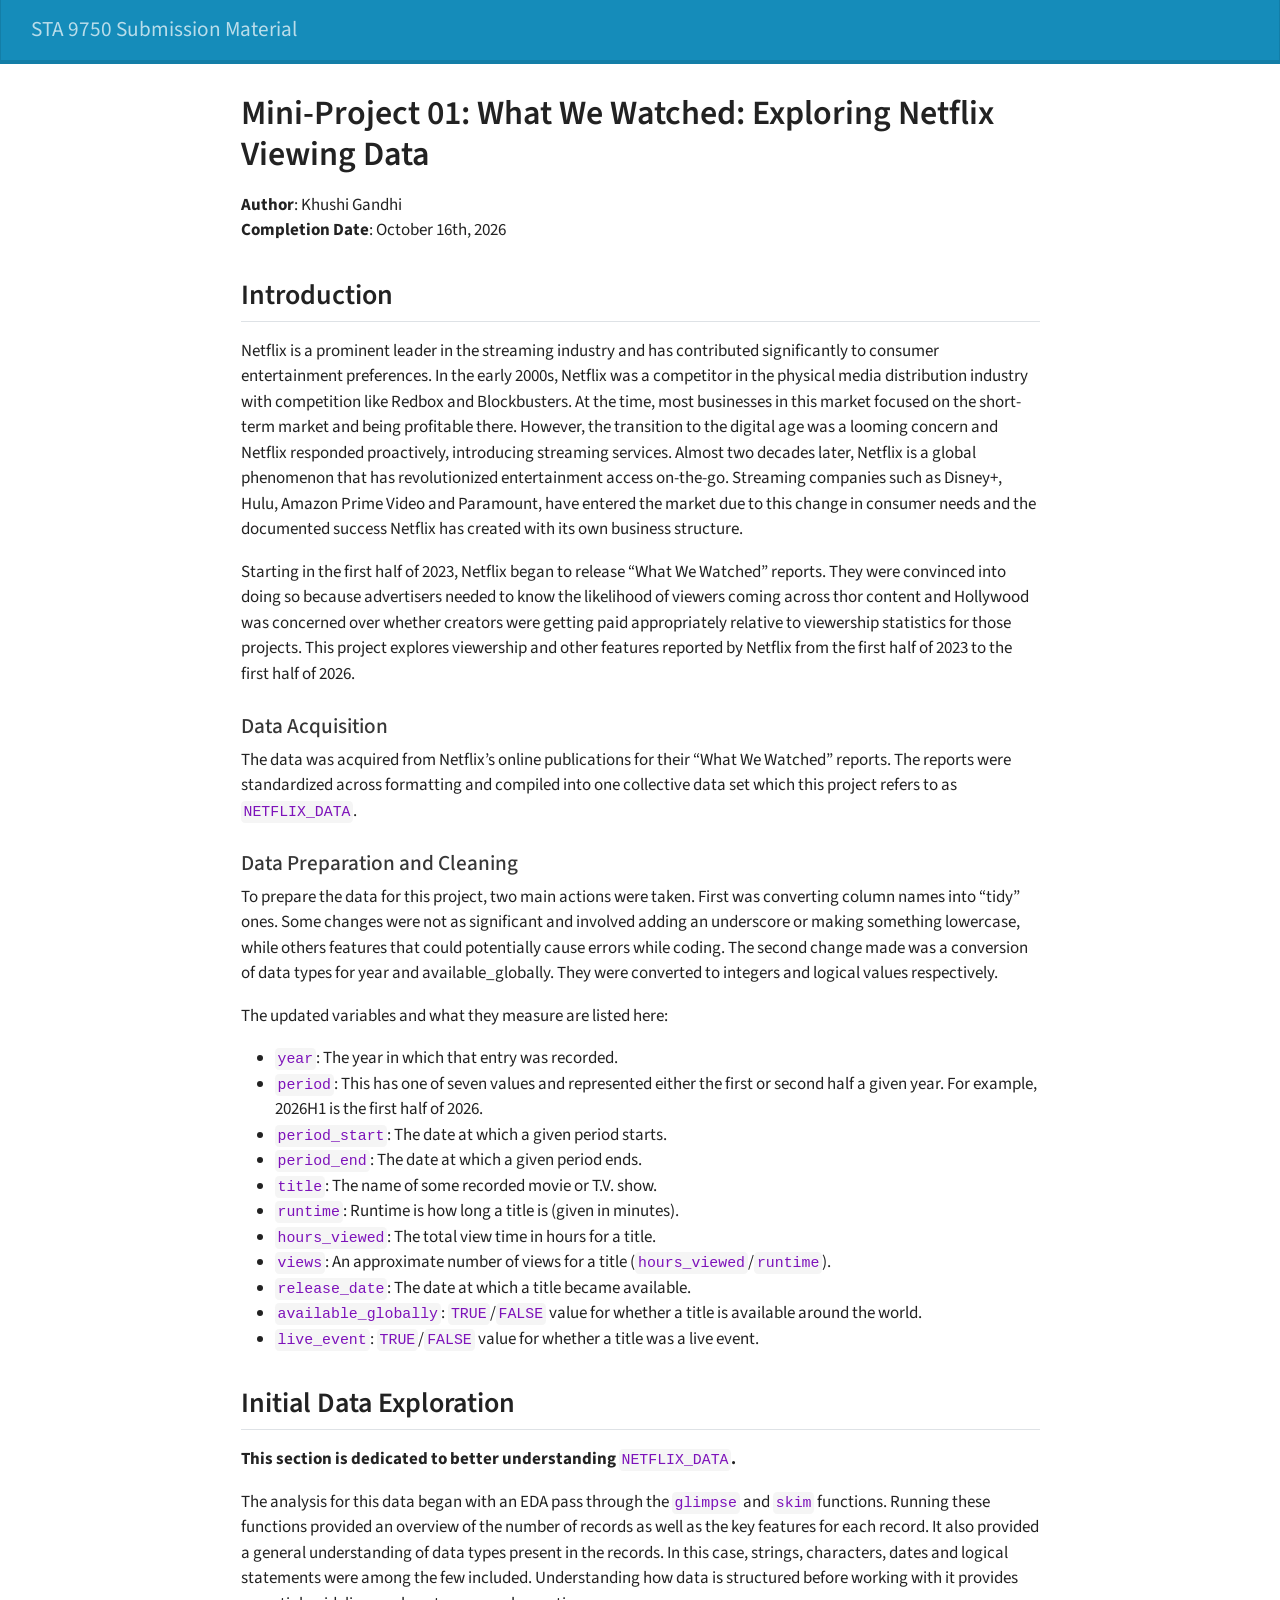
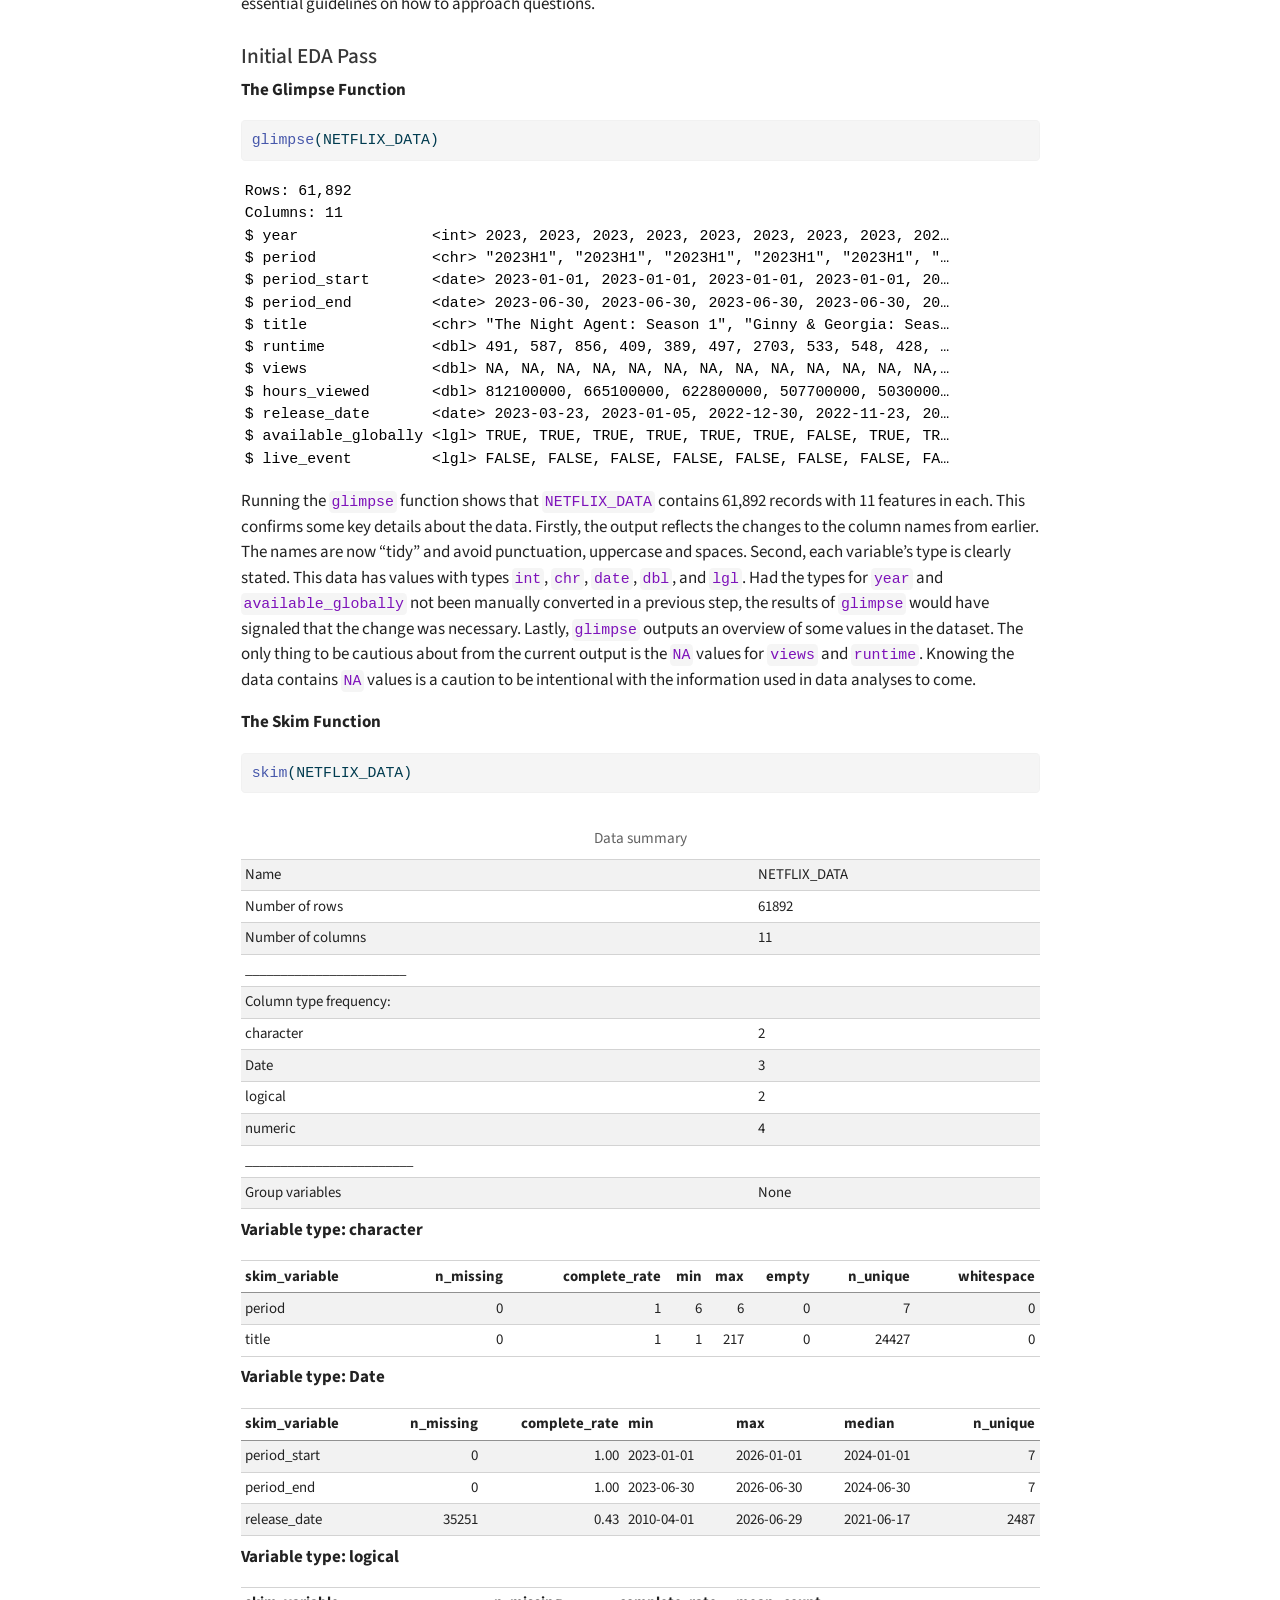
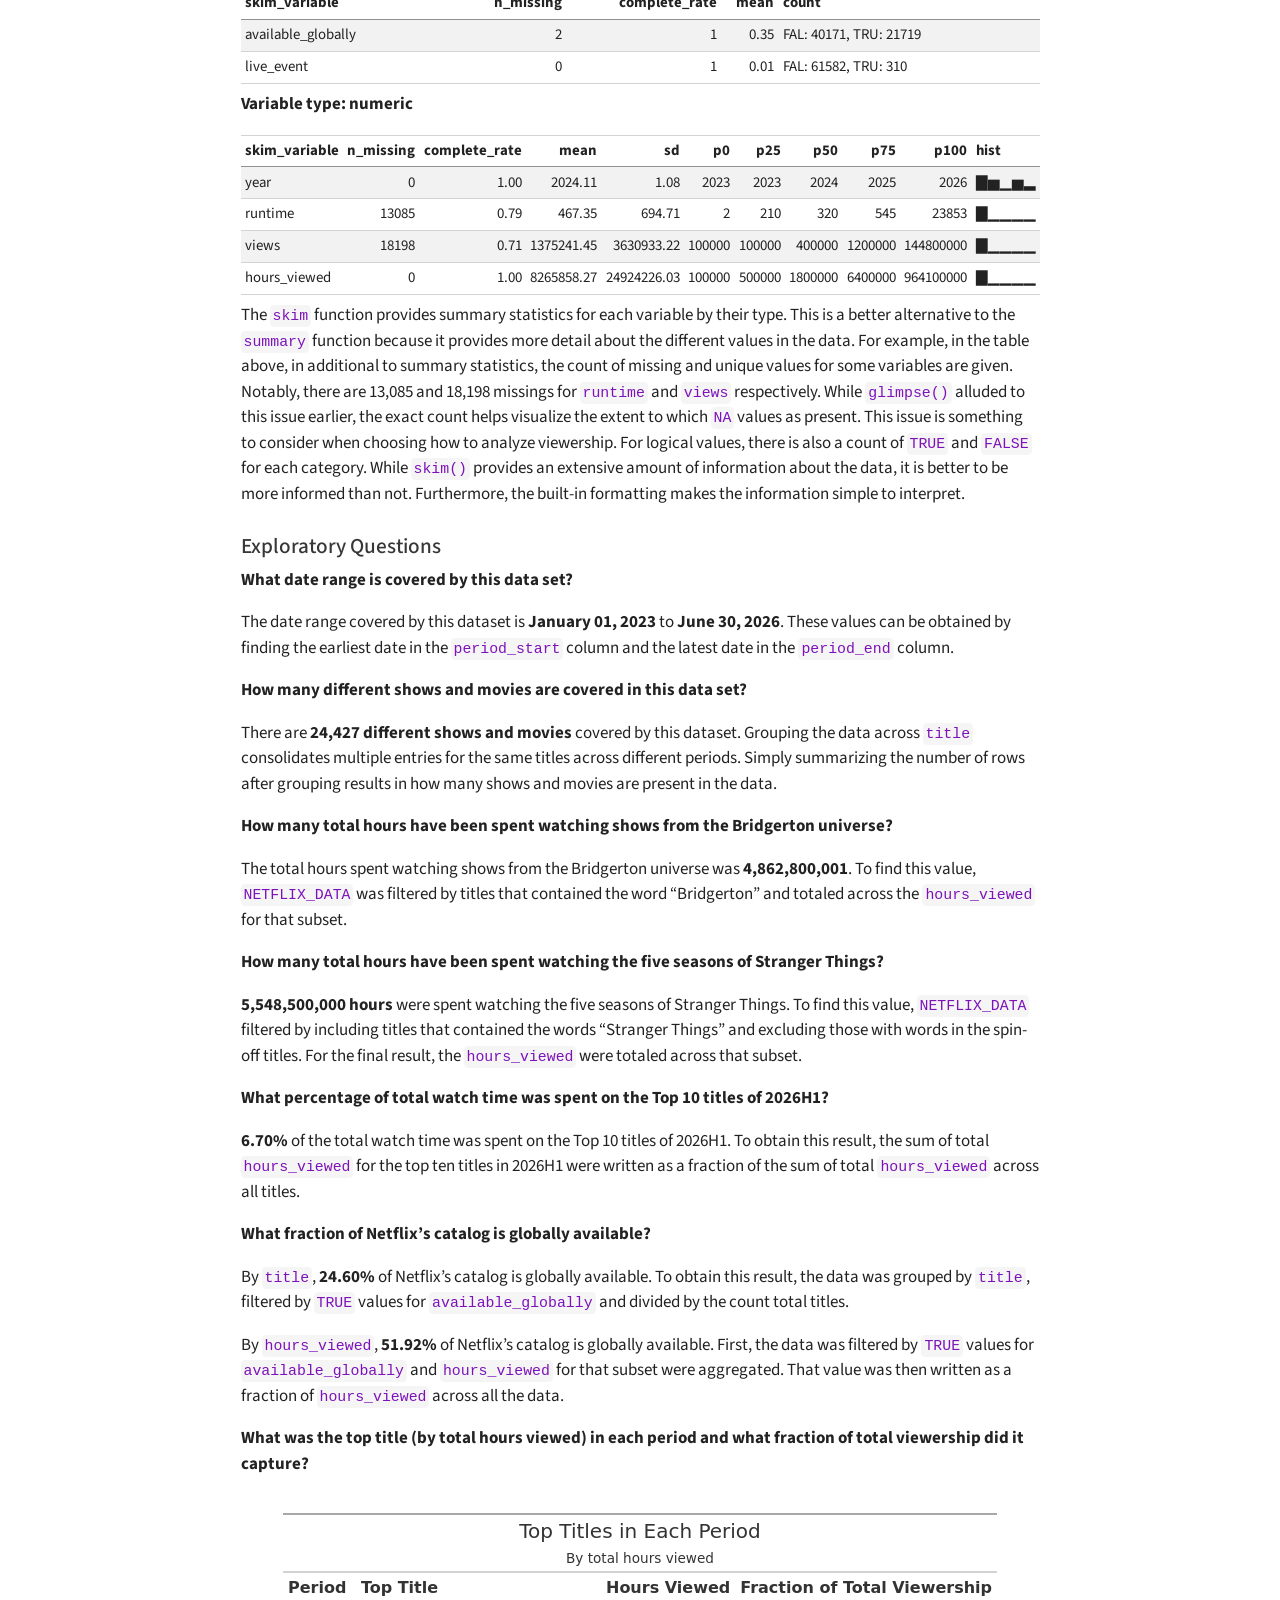
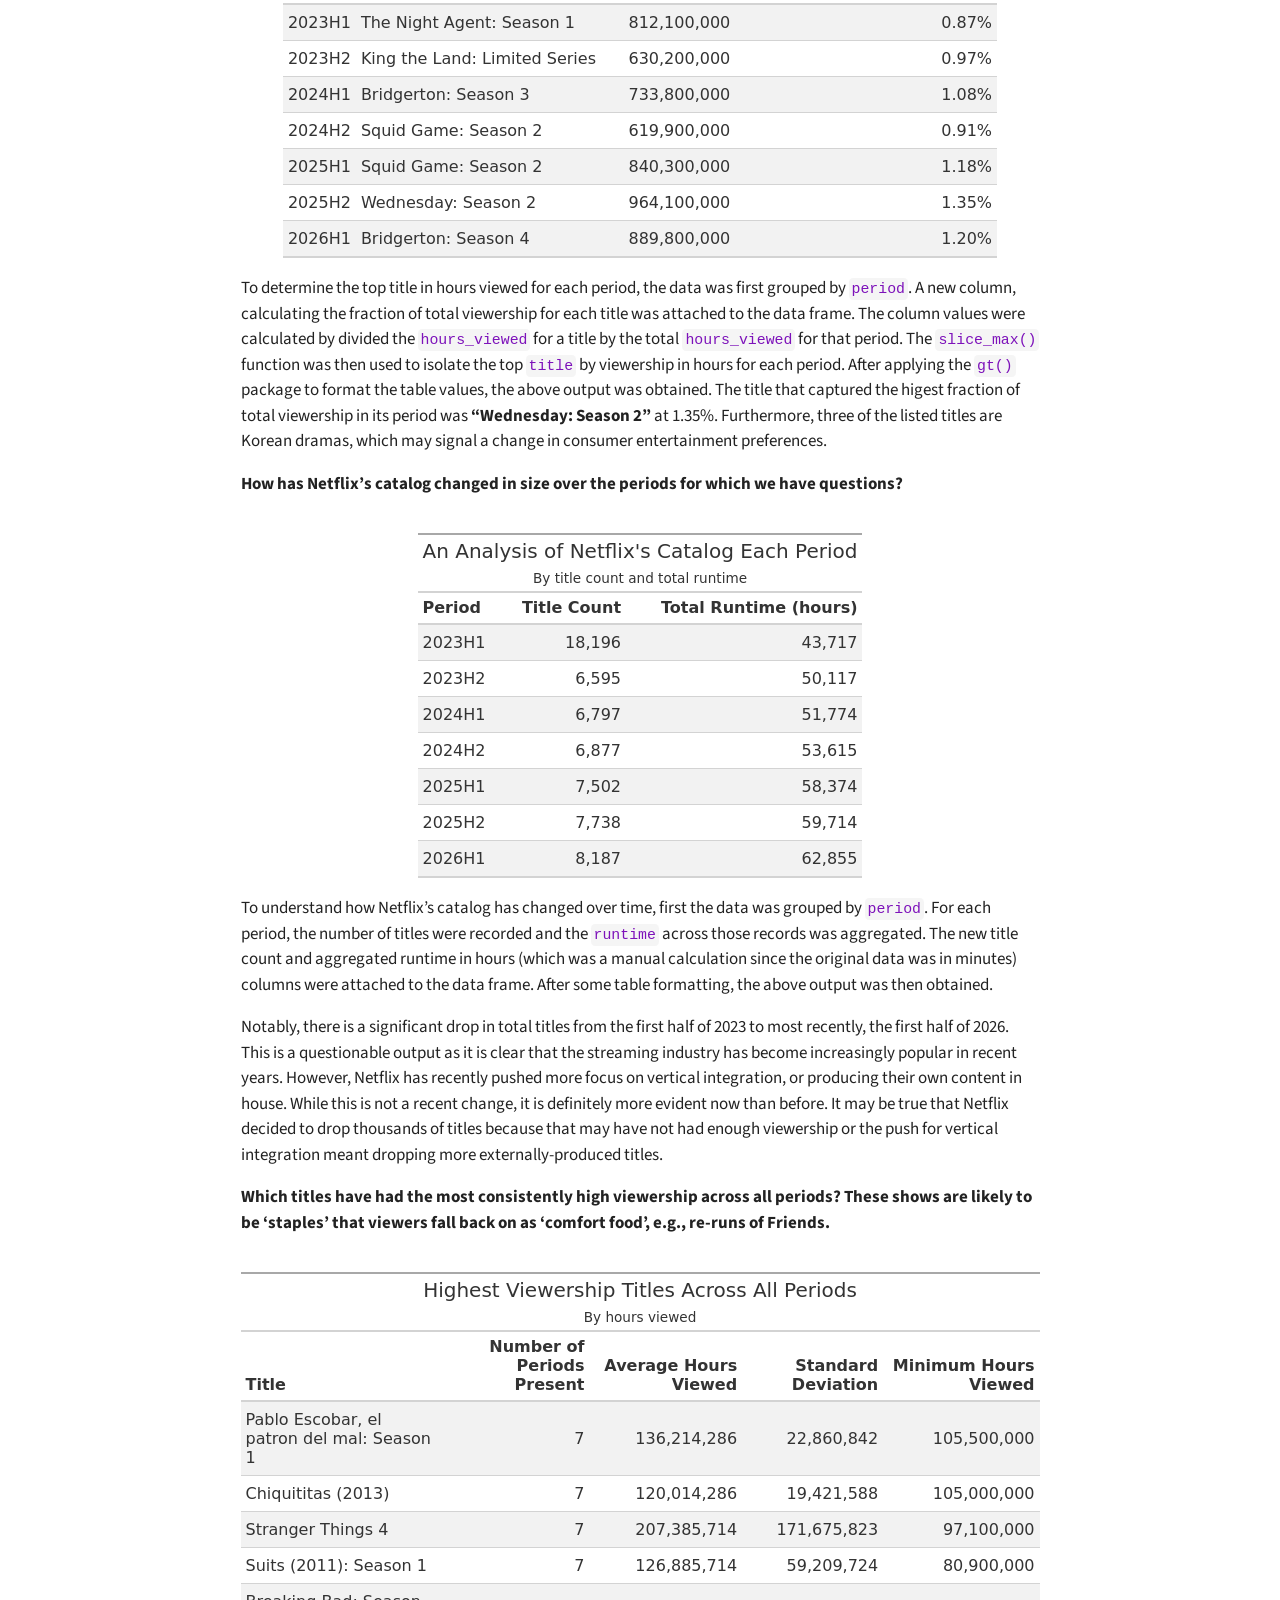
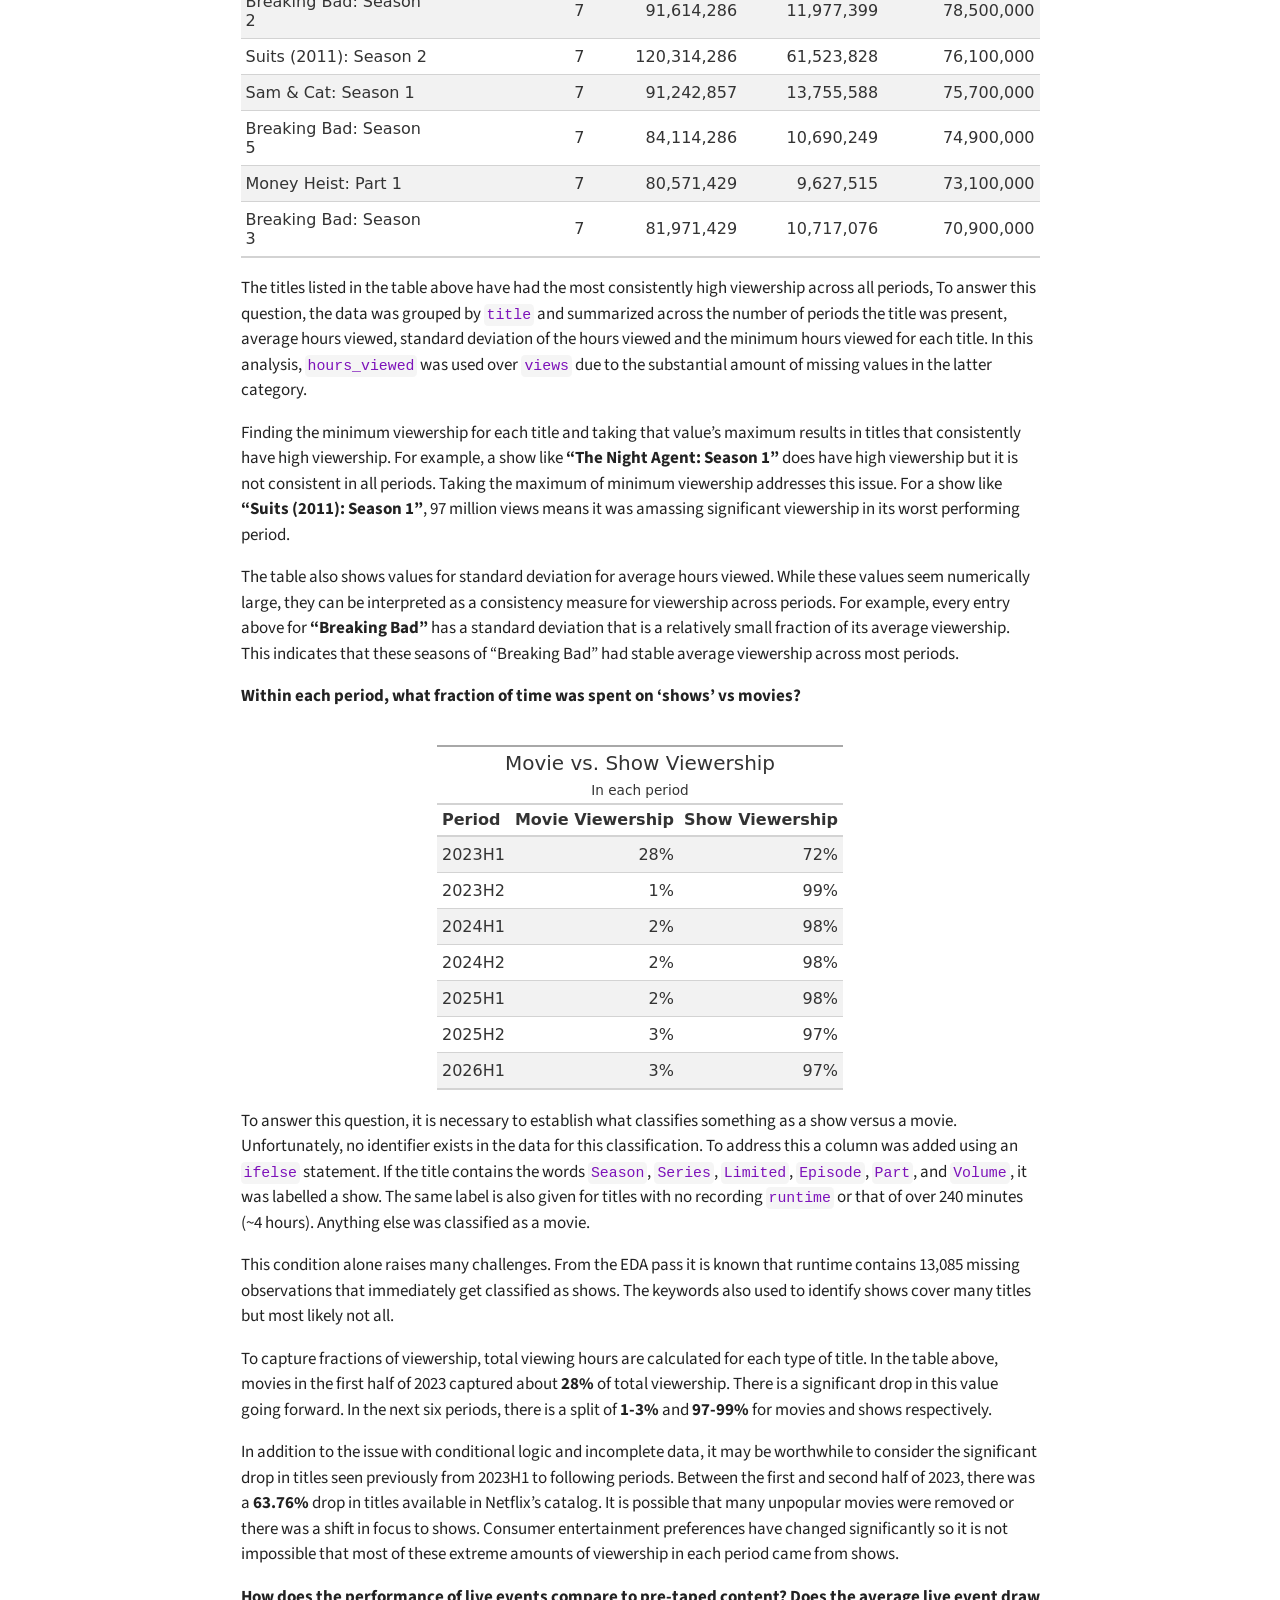
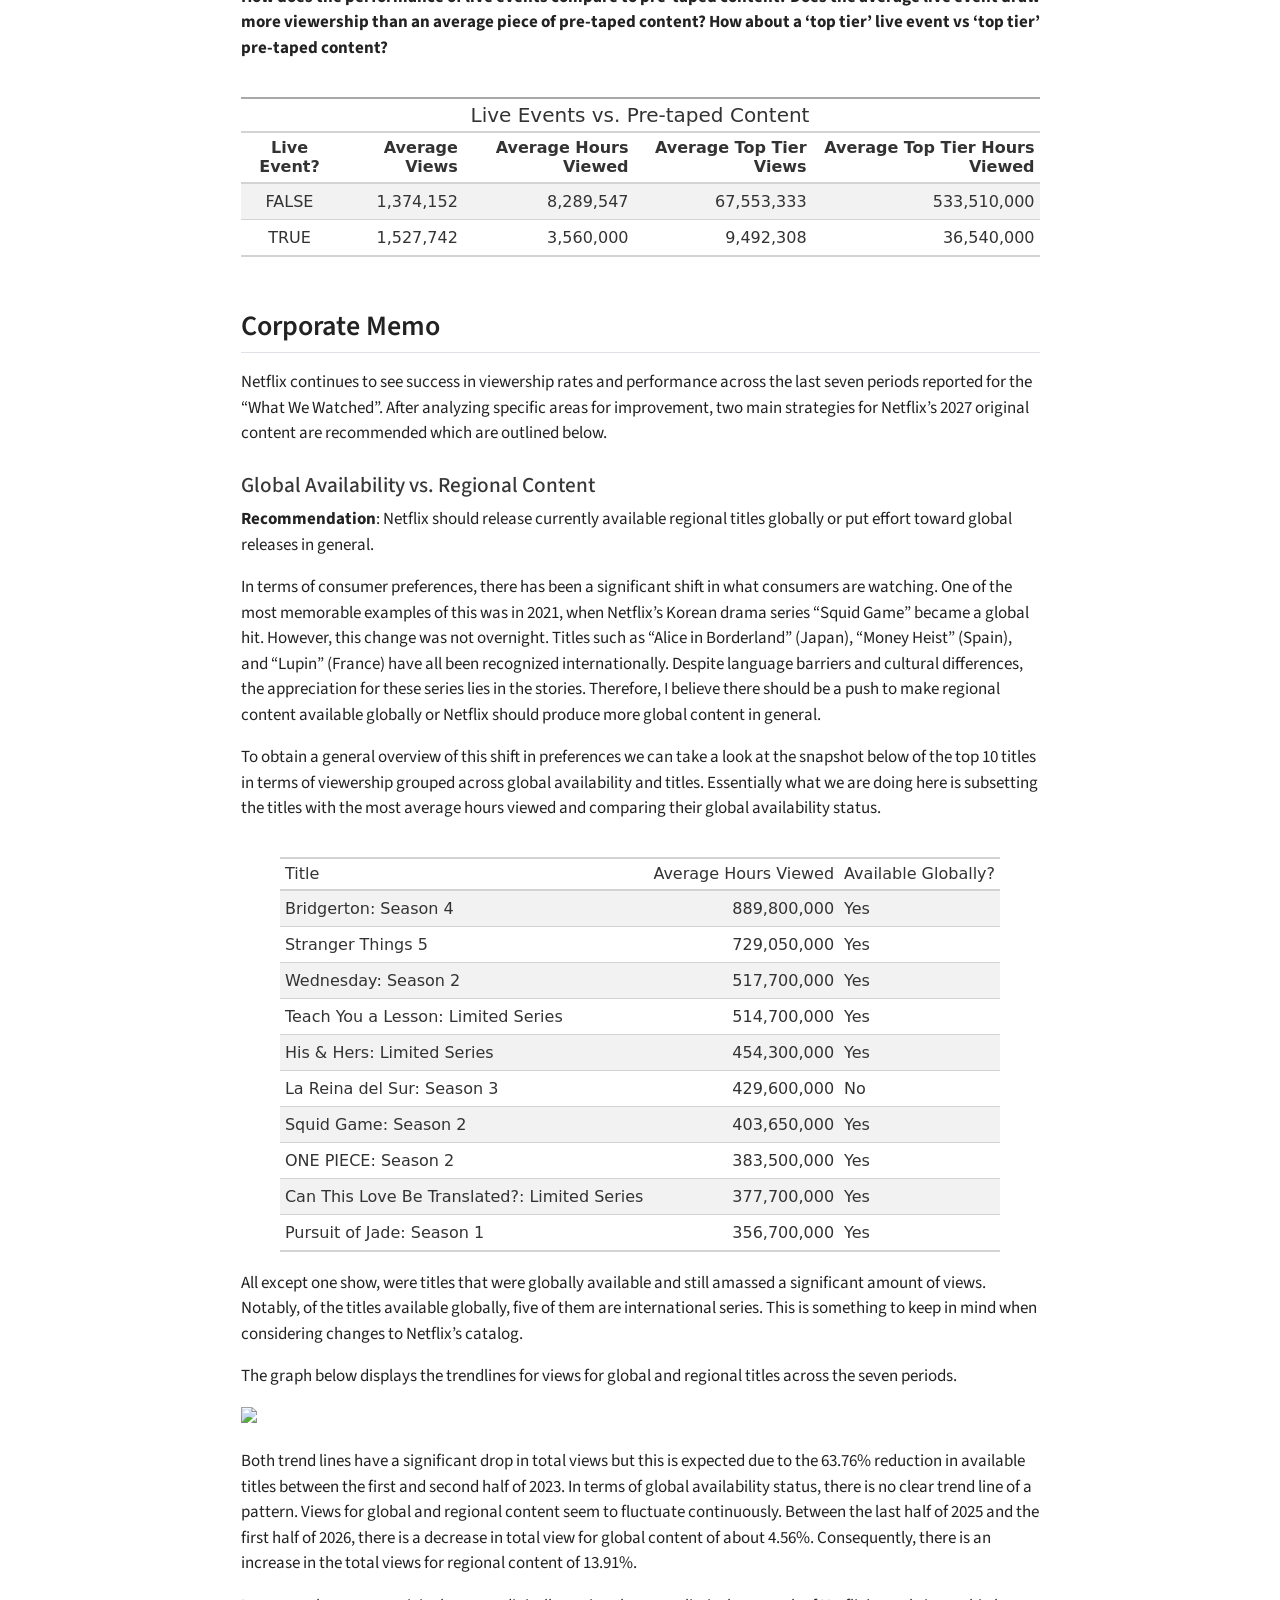
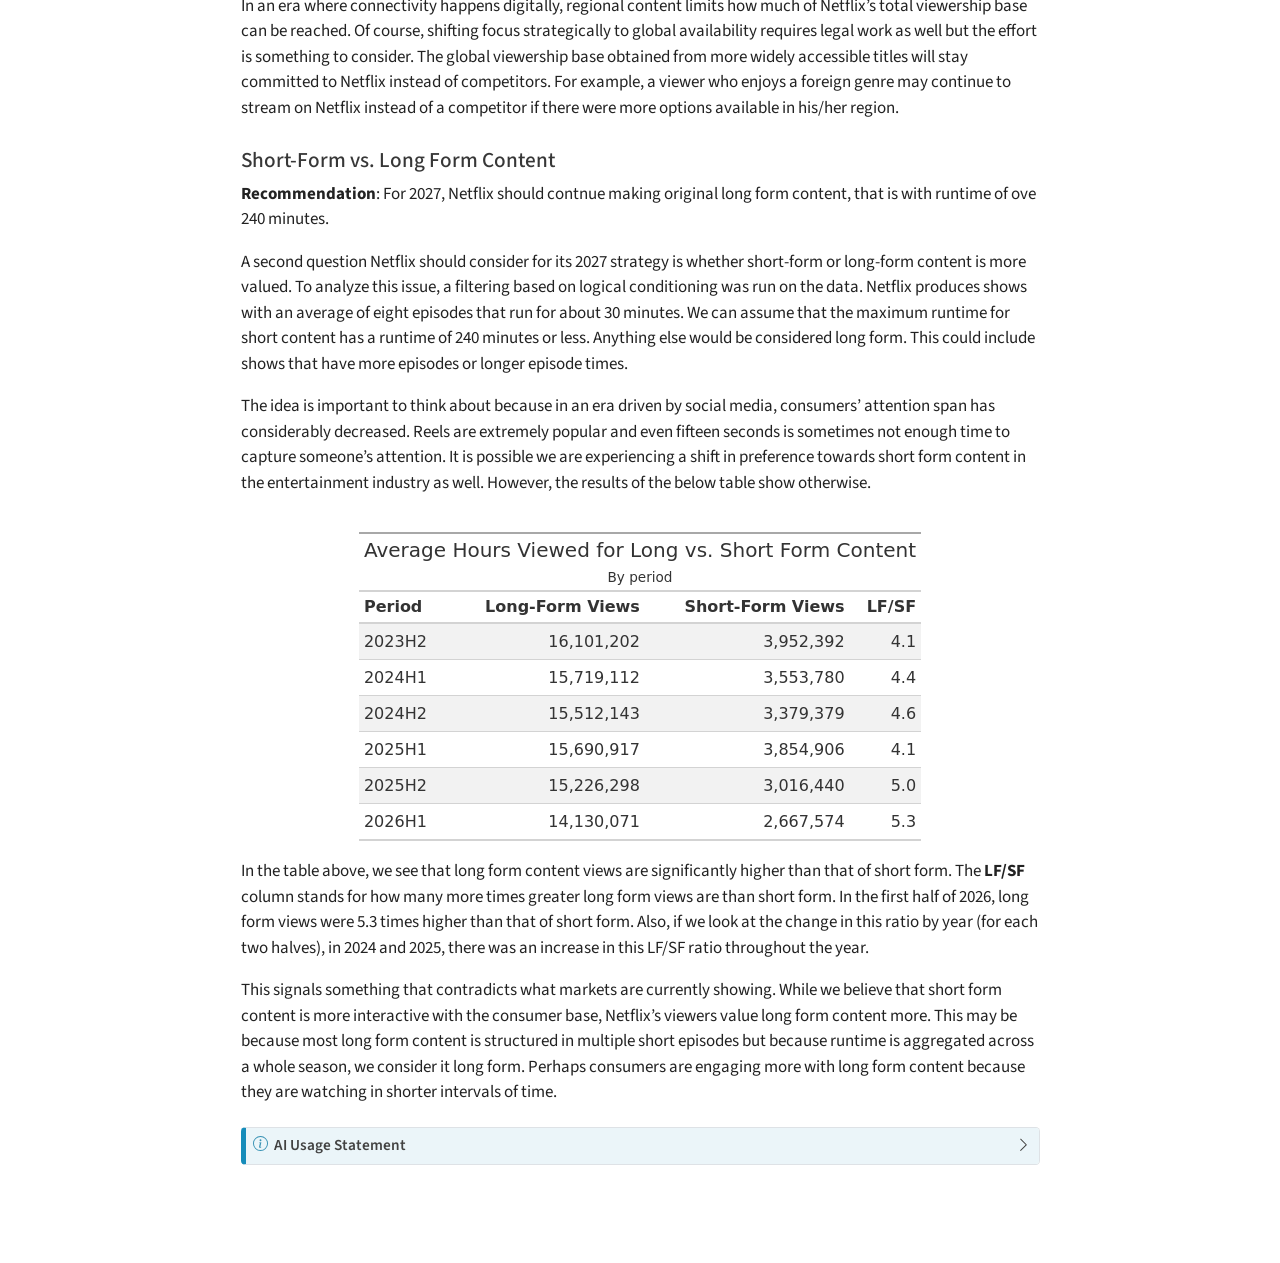
==== commit 8bdcf6f1: "update" ====
--- a/docs/mp01.html
+++ b/docs/mp01.html
@@ -484,7 +484,7 @@
 </table>
 </div>
 </div>
-<p>The <code>skim</code> function provides summary statistics for each variable by their type. This is a better alternative to the <code>summary</code> function because it provides more detail about the different values in the data. For example, in the table above, in additional to summary statistics, the count of missing and unique values for some variables are given. Notably, there are 13,085 and 18,198 missings for <code>runtime</code> and <code>views</code> respectively. While <code>glimpse()</code> alluded to this issue earlier, the exact count helps visualize the extent to which <code>NA</code> values as present. This issue is something to consider when choosing how to analyze viewership. For logical values, there is also a count of <code>TRUE</code>s and <code>FALSE</code>s for each category. While <code>skim()</code> provides an extensive amount of information about the data, it is better to be more informed than not. Furthermore, the built-in formatting makes the information simple to interpret.</p>
+<p>The <code>skim</code> function provides summary statistics for each variable by their type. This is a better alternative to the <code>summary</code> function because it provides more detail about the different values in the data. For example, in the table above, in additional to summary statistics, the count of missing and unique values for some variables are given. Notably, there are 13,085 and 18,198 missings for <code>runtime</code> and <code>views</code> respectively. While <code>glimpse()</code> alluded to this issue earlier, the exact count helps visualize the extent to which <code>NA</code> values as present. This issue is something to consider when choosing how to analyze viewership. For logical values, there is also a count of <code>TRUE</code> and <code>FALSE</code> for each category. While <code>skim()</code> provides an extensive amount of information about the data, it is better to be more informed than not. Furthermore, the built-in formatting makes the information simple to interpret.</p>
 </section>
 <section id="exploratory-questions" class="level4">
 <h4 class="anchored" data-anchor-id="exploratory-questions">Exploratory Questions</h4>
@@ -511,23 +511,23 @@
 </p>
 <div class="cell">
 <div class="cell-output-display">
-<div id="dtjuqqllps" style="padding-left:0px;padding-right:0px;padding-top:10px;padding-bottom:10px;overflow-x:auto;overflow-y:auto;width:auto;height:auto;">
-<style>#dtjuqqllps table {
+<div id="uwuimtdsbg" style="padding-left:0px;padding-right:0px;padding-top:10px;padding-bottom:10px;overflow-x:auto;overflow-y:auto;width:auto;height:auto;">
+<style>#uwuimtdsbg table {
   font-family: system-ui, 'Segoe UI', Roboto, Helvetica, Arial, sans-serif, 'Apple Color Emoji', 'Segoe UI Emoji', 'Segoe UI Symbol', 'Noto Color Emoji';
   -webkit-font-smoothing: antialiased;
   -moz-osx-font-smoothing: grayscale;
 }
 
-#dtjuqqllps thead, #dtjuqqllps tbody, #dtjuqqllps tfoot, #dtjuqqllps tr, #dtjuqqllps td, #dtjuqqllps th {
+#uwuimtdsbg thead, #uwuimtdsbg tbody, #uwuimtdsbg tfoot, #uwuimtdsbg tr, #uwuimtdsbg td, #uwuimtdsbg th {
   border-style: none;
 }
 
-#dtjuqqllps p {
+#uwuimtdsbg p {
   margin: 0;
   padding: 0;
 }
 
-#dtjuqqllps .gt_table {
+#uwuimtdsbg .gt_table {
   display: table;
   border-collapse: collapse;
   line-height: normal;
@@ -553,12 +553,12 @@
   border-left-color: #D3D3D3;
 }
 
-#dtjuqqllps .gt_caption {
+#uwuimtdsbg .gt_caption {
   padding-top: 4px;
   padding-bottom: 4px;
 }
 
-#dtjuqqllps .gt_title {
+#uwuimtdsbg .gt_title {
   color: #333333;
   font-size: 125%;
   font-weight: initial;
@@ -570,7 +570,7 @@
   border-bottom-width: 0;
 }
 
-#dtjuqqllps .gt_subtitle {
+#uwuimtdsbg .gt_subtitle {
   color: #333333;
   font-size: 85%;
   font-weight: initial;
@@ -582,7 +582,7 @@
   border-top-width: 0;
 }
 
-#dtjuqqllps .gt_heading {
+#uwuimtdsbg .gt_heading {
   background-color: #FFFFFF;
   text-align: center;
   border-bottom-color: #FFFFFF;
@@ -594,13 +594,13 @@
   border-right-color: #D3D3D3;
 }
 
-#dtjuqqllps .gt_bottom_border {
-  border-bottom-style: solid;
-  border-bottom-width: 2px;
-  border-bottom-color: #D3D3D3;
-}
-
-#dtjuqqllps .gt_col_headings {
+#uwuimtdsbg .gt_bottom_border {
+  border-bottom-style: solid;
+  border-bottom-width: 2px;
+  border-bottom-color: #D3D3D3;
+}
+
+#uwuimtdsbg .gt_col_headings {
   border-top-style: solid;
   border-top-width: 2px;
   border-top-color: #D3D3D3;
@@ -615,7 +615,7 @@
   border-right-color: #D3D3D3;
 }
 
-#dtjuqqllps .gt_col_heading {
+#uwuimtdsbg .gt_col_heading {
   color: #333333;
   background-color: #FFFFFF;
   font-size: 100%;
@@ -635,7 +635,7 @@
   overflow-x: hidden;
 }
 
-#dtjuqqllps .gt_column_spanner_outer {
+#uwuimtdsbg .gt_column_spanner_outer {
   color: #333333;
   background-color: #FFFFFF;
   font-size: 100%;
@@ -647,15 +647,15 @@
   padding-right: 4px;
 }
 
-#dtjuqqllps .gt_column_spanner_outer:first-child {
+#uwuimtdsbg .gt_column_spanner_outer:first-child {
   padding-left: 0;
 }
 
-#dtjuqqllps .gt_column_spanner_outer:last-child {
+#uwuimtdsbg .gt_column_spanner_outer:last-child {
   padding-right: 0;
 }
 
-#dtjuqqllps .gt_column_spanner {
+#uwuimtdsbg .gt_column_spanner {
   border-bottom-style: solid;
   border-bottom-width: 2px;
   border-bottom-color: #D3D3D3;
@@ -667,11 +667,11 @@
   width: 100%;
 }
 
-#dtjuqqllps .gt_spanner_row {
+#uwuimtdsbg .gt_spanner_row {
   border-bottom-style: hidden;
 }
 
-#dtjuqqllps .gt_group_heading {
+#uwuimtdsbg .gt_group_heading {
   padding-top: 8px;
   padding-bottom: 8px;
   padding-left: 5px;
@@ -697,7 +697,7 @@
   text-align: left;
 }
 
-#dtjuqqllps .gt_empty_group_heading {
+#uwuimtdsbg .gt_empty_group_heading {
   padding: 0.5px;
   color: #333333;
   background-color: #FFFFFF;
@@ -712,15 +712,15 @@
   vertical-align: middle;
 }
 
-#dtjuqqllps .gt_from_md > :first-child {
+#uwuimtdsbg .gt_from_md > :first-child {
   margin-top: 0;
 }
 
-#dtjuqqllps .gt_from_md > :last-child {
+#uwuimtdsbg .gt_from_md > :last-child {
   margin-bottom: 0;
 }
 
-#dtjuqqllps .gt_row {
+#uwuimtdsbg .gt_row {
   padding-top: 8px;
   padding-bottom: 8px;
   padding-left: 5px;
@@ -739,7 +739,7 @@
   overflow-x: hidden;
 }
 
-#dtjuqqllps .gt_stub {
+#uwuimtdsbg .gt_stub {
   color: #333333;
   background-color: #FFFFFF;
   font-size: 100%;
@@ -752,7 +752,7 @@
   padding-right: 5px;
 }
 
-#dtjuqqllps .gt_stub_row_group {
+#uwuimtdsbg .gt_stub_row_group {
   color: #333333;
   background-color: #FFFFFF;
   font-size: 100%;
@@ -766,54 +766,54 @@
   vertical-align: top;
 }
 
-#dtjuqqllps .gt_row_group_first td {
-  border-top-width: 2px;
-}
-
-#dtjuqqllps .gt_row_group_first th {
-  border-top-width: 2px;
-}
-
-#dtjuqqllps .gt_summary_row {
-  color: #333333;
-  background-color: #FFFFFF;
-  text-transform: inherit;
-  padding-top: 8px;
-  padding-bottom: 8px;
-  padding-left: 5px;
-  padding-right: 5px;
-}
-
-#dtjuqqllps .gt_first_summary_row {
-  border-top-style: solid;
-  border-top-color: #D3D3D3;
-}
-
-#dtjuqqllps .gt_first_summary_row.thick {
-  border-top-width: 2px;
-}
-
-#dtjuqqllps .gt_last_summary_row {
-  padding-top: 8px;
-  padding-bottom: 8px;
-  padding-left: 5px;
-  padding-right: 5px;
-  border-bottom-style: solid;
-  border-bottom-width: 2px;
-  border-bottom-color: #D3D3D3;
-}
-
-#dtjuqqllps .gt_grand_summary_row {
-  color: #333333;
-  background-color: #FFFFFF;
-  text-transform: inherit;
-  padding-top: 8px;
-  padding-bottom: 8px;
-  padding-left: 5px;
-  padding-right: 5px;
-}
-
-#dtjuqqllps .gt_first_grand_summary_row {
+#uwuimtdsbg .gt_row_group_first td {
+  border-top-width: 2px;
+}
+
+#uwuimtdsbg .gt_row_group_first th {
+  border-top-width: 2px;
+}
+
+#uwuimtdsbg .gt_summary_row {
+  color: #333333;
+  background-color: #FFFFFF;
+  text-transform: inherit;
+  padding-top: 8px;
+  padding-bottom: 8px;
+  padding-left: 5px;
+  padding-right: 5px;
+}
+
+#uwuimtdsbg .gt_first_summary_row {
+  border-top-style: solid;
+  border-top-color: #D3D3D3;
+}
+
+#uwuimtdsbg .gt_first_summary_row.thick {
+  border-top-width: 2px;
+}
+
+#uwuimtdsbg .gt_last_summary_row {
+  padding-top: 8px;
+  padding-bottom: 8px;
+  padding-left: 5px;
+  padding-right: 5px;
+  border-bottom-style: solid;
+  border-bottom-width: 2px;
+  border-bottom-color: #D3D3D3;
+}
+
+#uwuimtdsbg .gt_grand_summary_row {
+  color: #333333;
+  background-color: #FFFFFF;
+  text-transform: inherit;
+  padding-top: 8px;
+  padding-bottom: 8px;
+  padding-left: 5px;
+  padding-right: 5px;
+}
+
+#uwuimtdsbg .gt_first_grand_summary_row {
   padding-top: 8px;
   padding-bottom: 8px;
   padding-left: 5px;
@@ -823,7 +823,7 @@
   border-top-color: #D3D3D3;
 }
 
-#dtjuqqllps .gt_last_grand_summary_row_top {
+#uwuimtdsbg .gt_last_grand_summary_row_top {
   padding-top: 8px;
   padding-bottom: 8px;
   padding-left: 5px;
@@ -833,20 +833,20 @@
   border-bottom-color: #D3D3D3;
 }
 
-#dtjuqqllps .gt_striped {
+#uwuimtdsbg .gt_striped {
   background-color: rgba(128, 128, 128, 0.05);
 }
 
-#dtjuqqllps .gt_table_body {
-  border-top-style: solid;
-  border-top-width: 2px;
-  border-top-color: #D3D3D3;
-  border-bottom-style: solid;
-  border-bottom-width: 2px;
-  border-bottom-color: #D3D3D3;
-}
-
-#dtjuqqllps .gt_footnotes {
+#uwuimtdsbg .gt_table_body {
+  border-top-style: solid;
+  border-top-width: 2px;
+  border-top-color: #D3D3D3;
+  border-bottom-style: solid;
+  border-bottom-width: 2px;
+  border-bottom-color: #D3D3D3;
+}
+
+#uwuimtdsbg .gt_footnotes {
   color: #333333;
   background-color: #FFFFFF;
   border-bottom-style: none;
@@ -860,7 +860,7 @@
   border-right-color: #D3D3D3;
 }
 
-#dtjuqqllps .gt_footnote {
+#uwuimtdsbg .gt_footnote {
   margin: 0px;
   font-size: 90%;
   padding-top: 4px;
@@ -869,7 +869,7 @@
   padding-right: 5px;
 }
 
-#dtjuqqllps .gt_sourcenotes {
+#uwuimtdsbg .gt_sourcenotes {
   color: #333333;
   background-color: #FFFFFF;
   border-bottom-style: none;
@@ -883,7 +883,7 @@
   border-right-color: #D3D3D3;
 }
 
-#dtjuqqllps .gt_sourcenote {
+#uwuimtdsbg .gt_sourcenote {
   font-size: 90%;
   padding-top: 4px;
   padding-bottom: 4px;
@@ -891,72 +891,72 @@
   padding-right: 5px;
 }
 
-#dtjuqqllps .gt_left {
+#uwuimtdsbg .gt_left {
   text-align: left;
 }
 
-#dtjuqqllps .gt_center {
+#uwuimtdsbg .gt_center {
   text-align: center;
 }
 
-#dtjuqqllps .gt_right {
+#uwuimtdsbg .gt_right {
   text-align: right;
   font-variant-numeric: tabular-nums;
 }
 
-#dtjuqqllps .gt_font_normal {
+#uwuimtdsbg .gt_font_normal {
   font-weight: normal;
 }
 
-#dtjuqqllps .gt_font_bold {
+#uwuimtdsbg .gt_font_bold {
   font-weight: bold;
 }
 
-#dtjuqqllps .gt_font_italic {
+#uwuimtdsbg .gt_font_italic {
   font-style: italic;
 }
 
-#dtjuqqllps .gt_super {
+#uwuimtdsbg .gt_super {
   font-size: 65%;
 }
 
-#dtjuqqllps .gt_footnote_marks {
+#uwuimtdsbg .gt_footnote_marks {
   font-size: 75%;
   vertical-align: 0.4em;
   position: initial;
 }
 
-#dtjuqqllps .gt_asterisk {
+#uwuimtdsbg .gt_asterisk {
   font-size: 100%;
   vertical-align: 0;
 }
 
-#dtjuqqllps .gt_indent_1 {
+#uwuimtdsbg .gt_indent_1 {
   text-indent: 5px;
 }
 
-#dtjuqqllps .gt_indent_2 {
+#uwuimtdsbg .gt_indent_2 {
   text-indent: 10px;
 }
 
-#dtjuqqllps .gt_indent_3 {
+#uwuimtdsbg .gt_indent_3 {
   text-indent: 15px;
 }
 
-#dtjuqqllps .gt_indent_4 {
+#uwuimtdsbg .gt_indent_4 {
   text-indent: 20px;
 }
 
-#dtjuqqllps .gt_indent_5 {
+#uwuimtdsbg .gt_indent_5 {
   text-indent: 25px;
 }
 
-#dtjuqqllps .katex-display {
+#uwuimtdsbg .katex-display {
   display: inline-flex !important;
   margin-bottom: 0.75em !important;
 }
 
-#dtjuqqllps div.Reactable > div.rt-table > div.rt-thead > div.rt-tr.rt-tr-group-header > div.rt-th-group:after {
+#uwuimtdsbg div.Reactable > div.rt-table > div.rt-thead > div.rt-tr.rt-tr-group-header > div.rt-th-group:after {
   height: 0px !important;
 }
 </style>
@@ -1029,23 +1029,23 @@
 <p><strong>How has Netflix’s catalog changed in size over the periods for which we have questions?</strong></p>
 <div class="cell">
 <div class="cell-output-display">
-<div id="kxtwcqvmcz" style="padding-left:0px;padding-right:0px;padding-top:10px;padding-bottom:10px;overflow-x:auto;overflow-y:auto;width:auto;height:auto;">
-<style>#kxtwcqvmcz table {
+<div id="pcmfvbvian" style="padding-left:0px;padding-right:0px;padding-top:10px;padding-bottom:10px;overflow-x:auto;overflow-y:auto;width:auto;height:auto;">
+<style>#pcmfvbvian table {
   font-family: system-ui, 'Segoe UI', Roboto, Helvetica, Arial, sans-serif, 'Apple Color Emoji', 'Segoe UI Emoji', 'Segoe UI Symbol', 'Noto Color Emoji';
   -webkit-font-smoothing: antialiased;
   -moz-osx-font-smoothing: grayscale;
 }
 
-#kxtwcqvmcz thead, #kxtwcqvmcz tbody, #kxtwcqvmcz tfoot, #kxtwcqvmcz tr, #kxtwcqvmcz td, #kxtwcqvmcz th {
+#pcmfvbvian thead, #pcmfvbvian tbody, #pcmfvbvian tfoot, #pcmfvbvian tr, #pcmfvbvian td, #pcmfvbvian th {
   border-style: none;
 }
 
-#kxtwcqvmcz p {
+#pcmfvbvian p {
   margin: 0;
   padding: 0;
 }
 
-#kxtwcqvmcz .gt_table {
+#pcmfvbvian .gt_table {
   display: table;
   border-collapse: collapse;
   line-height: normal;
@@ -1071,12 +1071,12 @@
   border-left-color: #D3D3D3;
 }
 
-#kxtwcqvmcz .gt_caption {
+#pcmfvbvian .gt_caption {
   padding-top: 4px;
   padding-bottom: 4px;
 }
 
-#kxtwcqvmcz .gt_title {
+#pcmfvbvian .gt_title {
   color: #333333;
   font-size: 125%;
   font-weight: initial;
@@ -1088,7 +1088,7 @@
   border-bottom-width: 0;
 }
 
-#kxtwcqvmcz .gt_subtitle {
+#pcmfvbvian .gt_subtitle {
   color: #333333;
   font-size: 85%;
   font-weight: initial;
@@ -1100,7 +1100,7 @@
   border-top-width: 0;
 }
 
-#kxtwcqvmcz .gt_heading {
+#pcmfvbvian .gt_heading {
   background-color: #FFFFFF;
   text-align: center;
   border-bottom-color: #FFFFFF;
@@ -1112,13 +1112,13 @@
   border-right-color: #D3D3D3;
 }
 
-#kxtwcqvmcz .gt_bottom_border {
-  border-bottom-style: solid;
-  border-bottom-width: 2px;
-  border-bottom-color: #D3D3D3;
-}
-
-#kxtwcqvmcz .gt_col_headings {
+#pcmfvbvian .gt_bottom_border {
+  border-bottom-style: solid;
+  border-bottom-width: 2px;
+  border-bottom-color: #D3D3D3;
+}
+
+#pcmfvbvian .gt_col_headings {
   border-top-style: solid;
   border-top-width: 2px;
   border-top-color: #D3D3D3;
@@ -1133,7 +1133,7 @@
   border-right-color: #D3D3D3;
 }
 
-#kxtwcqvmcz .gt_col_heading {
+#pcmfvbvian .gt_col_heading {
   color: #333333;
   background-color: #FFFFFF;
   font-size: 100%;
@@ -1153,7 +1153,7 @@
   overflow-x: hidden;
 }
 
-#kxtwcqvmcz .gt_column_spanner_outer {
+#pcmfvbvian .gt_column_spanner_outer {
   color: #333333;
   background-color: #FFFFFF;
   font-size: 100%;
@@ -1165,15 +1165,15 @@
   padding-right: 4px;
 }
 
-#kxtwcqvmcz .gt_column_spanner_outer:first-child {
+#pcmfvbvian .gt_column_spanner_outer:first-child {
   padding-left: 0;
 }
 
-#kxtwcqvmcz .gt_column_spanner_outer:last-child {
+#pcmfvbvian .gt_column_spanner_outer:last-child {
   padding-right: 0;
 }
 
-#kxtwcqvmcz .gt_column_spanner {
+#pcmfvbvian .gt_column_spanner {
   border-bottom-style: solid;
   border-bottom-width: 2px;
   border-bottom-color: #D3D3D3;
@@ -1185,11 +1185,11 @@
   width: 100%;
 }
 
-#kxtwcqvmcz .gt_spanner_row {
+#pcmfvbvian .gt_spanner_row {
   border-bottom-style: hidden;
 }
 
-#kxtwcqvmcz .gt_group_heading {
+#pcmfvbvian .gt_group_heading {
   padding-top: 8px;
   padding-bottom: 8px;
   padding-left: 5px;
@@ -1215,7 +1215,7 @@
   text-align: left;
 }
 
-#kxtwcqvmcz .gt_empty_group_heading {
+#pcmfvbvian .gt_empty_group_heading {
   padding: 0.5px;
   color: #333333;
   background-color: #FFFFFF;
@@ -1230,15 +1230,15 @@
   vertical-align: middle;
 }
 
-#kxtwcqvmcz .gt_from_md > :first-child {
+#pcmfvbvian .gt_from_md > :first-child {
   margin-top: 0;
 }
 
-#kxtwcqvmcz .gt_from_md > :last-child {
+#pcmfvbvian .gt_from_md > :last-child {
   margin-bottom: 0;
 }
 
-#kxtwcqvmcz .gt_row {
+#pcmfvbvian .gt_row {
   padding-top: 8px;
   padding-bottom: 8px;
   padding-left: 5px;
@@ -1257,7 +1257,7 @@
   overflow-x: hidden;
 }
 
-#kxtwcqvmcz .gt_stub {
+#pcmfvbvian .gt_stub {
   color: #333333;
   background-color: #FFFFFF;
   font-size: 100%;
@@ -1270,7 +1270,7 @@
   padding-right: 5px;
 }
 
-#kxtwcqvmcz .gt_stub_row_group {
+#pcmfvbvian .gt_stub_row_group {
   color: #333333;
   background-color: #FFFFFF;
   font-size: 100%;
@@ -1284,54 +1284,54 @@
   vertical-align: top;
 }
 
-#kxtwcqvmcz .gt_row_group_first td {
-  border-top-width: 2px;
-}
-
-#kxtwcqvmcz .gt_row_group_first th {
-  border-top-width: 2px;
-}
-
-#kxtwcqvmcz .gt_summary_row {
-  color: #333333;
-  background-color: #FFFFFF;
-  text-transform: inherit;
-  padding-top: 8px;
-  padding-bottom: 8px;
-  padding-left: 5px;
-  padding-right: 5px;
-}
-
-#kxtwcqvmcz .gt_first_summary_row {
-  border-top-style: solid;
-  border-top-color: #D3D3D3;
-}
-
-#kxtwcqvmcz .gt_first_summary_row.thick {
-  border-top-width: 2px;
-}
-
-#kxtwcqvmcz .gt_last_summary_row {
-  padding-top: 8px;
-  padding-bottom: 8px;
-  padding-left: 5px;
-  padding-right: 5px;
-  border-bottom-style: solid;
-  border-bottom-width: 2px;
-  border-bottom-color: #D3D3D3;
-}
-
-#kxtwcqvmcz .gt_grand_summary_row {
-  color: #333333;
-  background-color: #FFFFFF;
-  text-transform: inherit;
-  padding-top: 8px;
-  padding-bottom: 8px;
-  padding-left: 5px;
-  padding-right: 5px;
-}
-
-#kxtwcqvmcz .gt_first_grand_summary_row {
+#pcmfvbvian .gt_row_group_first td {
+  border-top-width: 2px;
+}
+
+#pcmfvbvian .gt_row_group_first th {
+  border-top-width: 2px;
+}
+
+#pcmfvbvian .gt_summary_row {
+  color: #333333;
+  background-color: #FFFFFF;
+  text-transform: inherit;
+  padding-top: 8px;
+  padding-bottom: 8px;
+  padding-left: 5px;
+  padding-right: 5px;
+}
+
+#pcmfvbvian .gt_first_summary_row {
+  border-top-style: solid;
+  border-top-color: #D3D3D3;
+}
+
+#pcmfvbvian .gt_first_summary_row.thick {
+  border-top-width: 2px;
+}
+
+#pcmfvbvian .gt_last_summary_row {
+  padding-top: 8px;
+  padding-bottom: 8px;
+  padding-left: 5px;
+  padding-right: 5px;
+  border-bottom-style: solid;
+  border-bottom-width: 2px;
+  border-bottom-color: #D3D3D3;
+}
+
+#pcmfvbvian .gt_grand_summary_row {
+  color: #333333;
+  background-color: #FFFFFF;
+  text-transform: inherit;
+  padding-top: 8px;
+  padding-bottom: 8px;
+  padding-left: 5px;
+  padding-right: 5px;
+}
+
+#pcmfvbvian .gt_first_grand_summary_row {
   padding-top: 8px;
   padding-bottom: 8px;
   padding-left: 5px;
@@ -1341,7 +1341,7 @@
   border-top-color: #D3D3D3;
 }
 
-#kxtwcqvmcz .gt_last_grand_summary_row_top {
+#pcmfvbvian .gt_last_grand_summary_row_top {
   padding-top: 8px;
   padding-bottom: 8px;
   padding-left: 5px;
@@ -1351,20 +1351,20 @@
   border-bottom-color: #D3D3D3;
 }
 
-#kxtwcqvmcz .gt_striped {
+#pcmfvbvian .gt_striped {
   background-color: rgba(128, 128, 128, 0.05);
 }
 
-#kxtwcqvmcz .gt_table_body {
-  border-top-style: solid;
-  border-top-width: 2px;
-  border-top-color: #D3D3D3;
-  border-bottom-style: solid;
-  border-bottom-width: 2px;
-  border-bottom-color: #D3D3D3;
-}
-
-#kxtwcqvmcz .gt_footnotes {
+#pcmfvbvian .gt_table_body {
+  border-top-style: solid;
+  border-top-width: 2px;
+  border-top-color: #D3D3D3;
+  border-bottom-style: solid;
+  border-bottom-width: 2px;
+  border-bottom-color: #D3D3D3;
+}
+
+#pcmfvbvian .gt_footnotes {
   color: #333333;
   background-color: #FFFFFF;
   border-bottom-style: none;
@@ -1378,7 +1378,7 @@
   border-right-color: #D3D3D3;
 }
 
-#kxtwcqvmcz .gt_footnote {
+#pcmfvbvian .gt_footnote {
   margin: 0px;
   font-size: 90%;
   padding-top: 4px;
@@ -1387,7 +1387,7 @@
   padding-right: 5px;
 }
 
-#kxtwcqvmcz .gt_sourcenotes {
+#pcmfvbvian .gt_sourcenotes {
   color: #333333;
   background-color: #FFFFFF;
   border-bottom-style: none;
@@ -1401,7 +1401,7 @@
   border-right-color: #D3D3D3;
 }
 
-#kxtwcqvmcz .gt_sourcenote {
+#pcmfvbvian .gt_sourcenote {
   font-size: 90%;
   padding-top: 4px;
   padding-bottom: 4px;
@@ -1409,72 +1409,72 @@
   padding-right: 5px;
 }
 
-#kxtwcqvmcz .gt_left {
+#pcmfvbvian .gt_left {
   text-align: left;
 }
 
-#kxtwcqvmcz .gt_center {
+#pcmfvbvian .gt_center {
   text-align: center;
 }
 
-#kxtwcqvmcz .gt_right {
+#pcmfvbvian .gt_right {
   text-align: right;
   font-variant-numeric: tabular-nums;
 }
 
-#kxtwcqvmcz .gt_font_normal {
+#pcmfvbvian .gt_font_normal {
   font-weight: normal;
 }
 
-#kxtwcqvmcz .gt_font_bold {
+#pcmfvbvian .gt_font_bold {
   font-weight: bold;
 }
 
-#kxtwcqvmcz .gt_font_italic {
+#pcmfvbvian .gt_font_italic {
   font-style: italic;
 }
 
-#kxtwcqvmcz .gt_super {
+#pcmfvbvian .gt_super {
   font-size: 65%;
 }
 
-#kxtwcqvmcz .gt_footnote_marks {
+#pcmfvbvian .gt_footnote_marks {
   font-size: 75%;
   vertical-align: 0.4em;
   position: initial;
 }
 
-#kxtwcqvmcz .gt_asterisk {
+#pcmfvbvian .gt_asterisk {
   font-size: 100%;
   vertical-align: 0;
 }
 
-#kxtwcqvmcz .gt_indent_1 {
+#pcmfvbvian .gt_indent_1 {
   text-indent: 5px;
 }
 
-#kxtwcqvmcz .gt_indent_2 {
+#pcmfvbvian .gt_indent_2 {
   text-indent: 10px;
 }
 
-#kxtwcqvmcz .gt_indent_3 {
+#pcmfvbvian .gt_indent_3 {
   text-indent: 15px;
 }
 
-#kxtwcqvmcz .gt_indent_4 {
+#pcmfvbvian .gt_indent_4 {
   text-indent: 20px;
 }
 
-#kxtwcqvmcz .gt_indent_5 {
+#pcmfvbvian .gt_indent_5 {
   text-indent: 25px;
 }
 
-#kxtwcqvmcz .katex-display {
+#pcmfvbvian .katex-display {
   display: inline-flex !important;
   margin-bottom: 0.75em !important;
 }
 
-#kxtwcqvmcz div.Reactable > div.rt-table > div.rt-thead > div.rt-tr.rt-tr-group-header > div.rt-th-group:after {
+#pcmfvbvian div.Reactable > div.rt-table > div.rt-thead > div.rt-tr.rt-tr-group-header > div.rt-th-group:after {
   height: 0px !important;
 }
 </style>
@@ -1542,23 +1542,23 @@
 </p>
 <div class="cell">
 <div class="cell-output-display">
-<div id="ighhasuacd" style="padding-left:0px;padding-right:0px;padding-top:10px;padding-bottom:10px;overflow-x:auto;overflow-y:auto;width:auto;height:auto;">
-<style>#ighhasuacd table {
+<div id="sywwkpstrj" style="padding-left:0px;padding-right:0px;padding-top:10px;padding-bottom:10px;overflow-x:auto;overflow-y:auto;width:auto;height:auto;">
+<style>#sywwkpstrj table {
   font-family: system-ui, 'Segoe UI', Roboto, Helvetica, Arial, sans-serif, 'Apple Color Emoji', 'Segoe UI Emoji', 'Segoe UI Symbol', 'Noto Color Emoji';
   -webkit-font-smoothing: antialiased;
   -moz-osx-font-smoothing: grayscale;
 }
 
-#ighhasuacd thead, #ighhasuacd tbody, #ighhasuacd tfoot, #ighhasuacd tr, #ighhasuacd td, #ighhasuacd th {
+#sywwkpstrj thead, #sywwkpstrj tbody, #sywwkpstrj tfoot, #sywwkpstrj tr, #sywwkpstrj td, #sywwkpstrj th {
   border-style: none;
 }
 
-#ighhasuacd p {
+#sywwkpstrj p {
   margin: 0;
   padding: 0;
 }
 
-#ighhasuacd .gt_table {
+#sywwkpstrj .gt_table {
   display: table;
   border-collapse: collapse;
   line-height: normal;
@@ -1584,12 +1584,12 @@
   border-left-color: #D3D3D3;
 }
 
-#ighhasuacd .gt_caption {
+#sywwkpstrj .gt_caption {
   padding-top: 4px;
   padding-bottom: 4px;
 }
 
-#ighhasuacd .gt_title {
+#sywwkpstrj .gt_title {
   color: #333333;
   font-size: 125%;
   font-weight: initial;
@@ -1601,7 +1601,7 @@
   border-bottom-width: 0;
 }
 
-#ighhasuacd .gt_subtitle {
+#sywwkpstrj .gt_subtitle {
   color: #333333;
   font-size: 85%;
   font-weight: initial;
@@ -1613,7 +1613,7 @@
   border-top-width: 0;
 }
 
-#ighhasuacd .gt_heading {
+#sywwkpstrj .gt_heading {
   background-color: #FFFFFF;
   text-align: center;
   border-bottom-color: #FFFFFF;
@@ -1625,13 +1625,13 @@
   border-right-color: #D3D3D3;
 }
 
-#ighhasuacd .gt_bottom_border {
-  border-bottom-style: solid;
-  border-bottom-width: 2px;
-  border-bottom-color: #D3D3D3;
-}
-
-#ighhasuacd .gt_col_headings {
+#sywwkpstrj .gt_bottom_border {
+  border-bottom-style: solid;
+  border-bottom-width: 2px;
+  border-bottom-color: #D3D3D3;
+}
+
+#sywwkpstrj .gt_col_headings {
   border-top-style: solid;
   border-top-width: 2px;
   border-top-color: #D3D3D3;
@@ -1646,7 +1646,7 @@
   border-right-color: #D3D3D3;
 }
 
-#ighhasuacd .gt_col_heading {
+#sywwkpstrj .gt_col_heading {
   color: #333333;
   background-color: #FFFFFF;
   font-size: 100%;
@@ -1666,7 +1666,7 @@
   overflow-x: hidden;
 }
 
-#ighhasuacd .gt_column_spanner_outer {
+#sywwkpstrj .gt_column_spanner_outer {
   color: #333333;
   background-color: #FFFFFF;
   font-size: 100%;
@@ -1678,15 +1678,15 @@
   padding-right: 4px;
 }
 
-#ighhasuacd .gt_column_spanner_outer:first-child {
+#sywwkpstrj .gt_column_spanner_outer:first-child {
   padding-left: 0;
 }
 
-#ighhasuacd .gt_column_spanner_outer:last-child {
+#sywwkpstrj .gt_column_spanner_outer:last-child {
   padding-right: 0;
 }
 
-#ighhasuacd .gt_column_spanner {
+#sywwkpstrj .gt_column_spanner {
   border-bottom-style: solid;
   border-bottom-width: 2px;
   border-bottom-color: #D3D3D3;
@@ -1698,11 +1698,11 @@
   width: 100%;
 }
 
-#ighhasuacd .gt_spanner_row {
+#sywwkpstrj .gt_spanner_row {
   border-bottom-style: hidden;
 }
 
-#ighhasuacd .gt_group_heading {
+#sywwkpstrj .gt_group_heading {
   padding-top: 8px;
   padding-bottom: 8px;
   padding-left: 5px;
@@ -1728,7 +1728,7 @@
   text-align: left;
 }
 
-#ighhasuacd .gt_empty_group_heading {
+#sywwkpstrj .gt_empty_group_heading {
   padding: 0.5px;
   color: #333333;
   background-color: #FFFFFF;
@@ -1743,15 +1743,15 @@
   vertical-align: middle;
 }
 
-#ighhasuacd .gt_from_md > :first-child {
+#sywwkpstrj .gt_from_md > :first-child {
   margin-top: 0;
 }
 
-#ighhasuacd .gt_from_md > :last-child {
+#sywwkpstrj .gt_from_md > :last-child {
   margin-bottom: 0;
 }
 
-#ighhasuacd .gt_row {
+#sywwkpstrj .gt_row {
   padding-top: 8px;
   padding-bottom: 8px;
   padding-left: 5px;
@@ -1770,7 +1770,7 @@
   overflow-x: hidden;
 }
 
-#ighhasuacd .gt_stub {
+#sywwkpstrj .gt_stub {
   color: #333333;
   background-color: #FFFFFF;
   font-size: 100%;
@@ -1783,7 +1783,7 @@
   padding-right: 5px;
 }
 
-#ighhasuacd .gt_stub_row_group {
+#sywwkpstrj .gt_stub_row_group {
   color: #333333;
   background-color: #FFFFFF;
   font-size: 100%;
@@ -1797,54 +1797,54 @@
   vertical-align: top;
 }
 
-#ighhasuacd .gt_row_group_first td {
-  border-top-width: 2px;
-}
-
-#ighhasuacd .gt_row_group_first th {
-  border-top-width: 2px;
-}
-
-#ighhasuacd .gt_summary_row {
-  color: #333333;
-  background-color: #FFFFFF;
-  text-transform: inherit;
-  padding-top: 8px;
-  padding-bottom: 8px;
-  padding-left: 5px;
-  padding-right: 5px;
-}
-
-#ighhasuacd .gt_first_summary_row {
-  border-top-style: solid;
-  border-top-color: #D3D3D3;
-}
-
-#ighhasuacd .gt_first_summary_row.thick {
-  border-top-width: 2px;
-}
-
-#ighhasuacd .gt_last_summary_row {
-  padding-top: 8px;
-  padding-bottom: 8px;
-  padding-left: 5px;
-  padding-right: 5px;
-  border-bottom-style: solid;
-  border-bottom-width: 2px;
-  border-bottom-color: #D3D3D3;
-}
-
-#ighhasuacd .gt_grand_summary_row {
-  color: #333333;
-  background-color: #FFFFFF;
-  text-transform: inherit;
-  padding-top: 8px;
-  padding-bottom: 8px;
-  padding-left: 5px;
-  padding-right: 5px;
-}
-
-#ighhasuacd .gt_first_grand_summary_row {
+#sywwkpstrj .gt_row_group_first td {
+  border-top-width: 2px;
+}
+
+#sywwkpstrj .gt_row_group_first th {
+  border-top-width: 2px;
+}
+
+#sywwkpstrj .gt_summary_row {
+  color: #333333;
+  background-color: #FFFFFF;
+  text-transform: inherit;
+  padding-top: 8px;
+  padding-bottom: 8px;
+  padding-left: 5px;
+  padding-right: 5px;
+}
+
+#sywwkpstrj .gt_first_summary_row {
+  border-top-style: solid;
+  border-top-color: #D3D3D3;
+}
+
+#sywwkpstrj .gt_first_summary_row.thick {
+  border-top-width: 2px;
+}
+
+#sywwkpstrj .gt_last_summary_row {
+  padding-top: 8px;
+  padding-bottom: 8px;
+  padding-left: 5px;
+  padding-right: 5px;
+  border-bottom-style: solid;
+  border-bottom-width: 2px;
+  border-bottom-color: #D3D3D3;
+}
+
+#sywwkpstrj .gt_grand_summary_row {
+  color: #333333;
+  background-color: #FFFFFF;
+  text-transform: inherit;
+  padding-top: 8px;
+  padding-bottom: 8px;
+  padding-left: 5px;
+  padding-right: 5px;
+}
+
+#sywwkpstrj .gt_first_grand_summary_row {
   padding-top: 8px;
   padding-bottom: 8px;
   padding-left: 5px;
@@ -1854,7 +1854,7 @@
   border-top-color: #D3D3D3;
 }
 
-#ighhasuacd .gt_last_grand_summary_row_top {
+#sywwkpstrj .gt_last_grand_summary_row_top {
   padding-top: 8px;
   padding-bottom: 8px;
   padding-left: 5px;
@@ -1864,20 +1864,20 @@
   border-bottom-color: #D3D3D3;
 }
 
-#ighhasuacd .gt_striped {
+#sywwkpstrj .gt_striped {
   background-color: rgba(128, 128, 128, 0.05);
 }
 
-#ighhasuacd .gt_table_body {
-  border-top-style: solid;
-  border-top-width: 2px;
-  border-top-color: #D3D3D3;
-  border-bottom-style: solid;
-  border-bottom-width: 2px;
-  border-bottom-color: #D3D3D3;
-}
-
-#ighhasuacd .gt_footnotes {
+#sywwkpstrj .gt_table_body {
+  border-top-style: solid;
+  border-top-width: 2px;
+  border-top-color: #D3D3D3;
+  border-bottom-style: solid;
+  border-bottom-width: 2px;
+  border-bottom-color: #D3D3D3;
+}
+
+#sywwkpstrj .gt_footnotes {
   color: #333333;
   background-color: #FFFFFF;
   border-bottom-style: none;
@@ -1891,7 +1891,7 @@
   border-right-color: #D3D3D3;
 }
 
-#ighhasuacd .gt_footnote {
+#sywwkpstrj .gt_footnote {
   margin: 0px;
   font-size: 90%;
   padding-top: 4px;
@@ -1900,7 +1900,7 @@
   padding-right: 5px;
 }
 
-#ighhasuacd .gt_sourcenotes {
+#sywwkpstrj .gt_sourcenotes {
   color: #333333;
   background-color: #FFFFFF;
   border-bottom-style: none;
@@ -1914,7 +1914,7 @@
   border-right-color: #D3D3D3;
 }
 
-#ighhasuacd .gt_sourcenote {
+#sywwkpstrj .gt_sourcenote {
   font-size: 90%;
   padding-top: 4px;
   padding-bottom: 4px;
@@ -1922,72 +1922,72 @@
   padding-right: 5px;
 }
 
-#ighhasuacd .gt_left {
+#sywwkpstrj .gt_left {
   text-align: left;
 }
 
-#ighhasuacd .gt_center {
+#sywwkpstrj .gt_center {
   text-align: center;
 }
 
-#ighhasuacd .gt_right {
+#sywwkpstrj .gt_right {
   text-align: right;
   font-variant-numeric: tabular-nums;
 }
 
-#ighhasuacd .gt_font_normal {
+#sywwkpstrj .gt_font_normal {
   font-weight: normal;
 }
 
-#ighhasuacd .gt_font_bold {
+#sywwkpstrj .gt_font_bold {
   font-weight: bold;
 }
 
-#ighhasuacd .gt_font_italic {
+#sywwkpstrj .gt_font_italic {
   font-style: italic;
 }
 
-#ighhasuacd .gt_super {
+#sywwkpstrj .gt_super {
   font-size: 65%;
 }
 
-#ighhasuacd .gt_footnote_marks {
+#sywwkpstrj .gt_footnote_marks {
   font-size: 75%;
   vertical-align: 0.4em;
   position: initial;
 }
 
-#ighhasuacd .gt_asterisk {
+#sywwkpstrj .gt_asterisk {
   font-size: 100%;
   vertical-align: 0;
 }
 
-#ighhasuacd .gt_indent_1 {
+#sywwkpstrj .gt_indent_1 {
   text-indent: 5px;
 }
 
-#ighhasuacd .gt_indent_2 {
+#sywwkpstrj .gt_indent_2 {
   text-indent: 10px;
 }
 
-#ighhasuacd .gt_indent_3 {
+#sywwkpstrj .gt_indent_3 {
   text-indent: 15px;
 }
 
-#ighhasuacd .gt_indent_4 {
+#sywwkpstrj .gt_indent_4 {
   text-indent: 20px;
 }
 
-#ighhasuacd .gt_indent_5 {
+#sywwkpstrj .gt_indent_5 {
   text-indent: 25px;
 }
 
-#ighhasuacd .katex-display {
+#sywwkpstrj .katex-display {
   display: inline-flex !important;
   margin-bottom: 0.75em !important;
 }
 
-#ighhasuacd div.Reactable > div.rt-table > div.rt-thead > div.rt-tr.rt-tr-group-header > div.rt-th-group:after {
+#sywwkpstrj div.Reactable > div.rt-table > div.rt-thead > div.rt-tr.rt-tr-group-header > div.rt-th-group:after {
   height: 0px !important;
 }
 </style>
@@ -2092,23 +2092,23 @@
 </p>
 <div class="cell">
 <div class="cell-output-display">
-<div id="cokpxajqxq" style="padding-left:0px;padding-right:0px;padding-top:10px;padding-bottom:10px;overflow-x:auto;overflow-y:auto;width:auto;height:auto;">
-<style>#cokpxajqxq table {
+<div id="jzcqqmivnq" style="padding-left:0px;padding-right:0px;padding-top:10px;padding-bottom:10px;overflow-x:auto;overflow-y:auto;width:auto;height:auto;">
+<style>#jzcqqmivnq table {
   font-family: system-ui, 'Segoe UI', Roboto, Helvetica, Arial, sans-serif, 'Apple Color Emoji', 'Segoe UI Emoji', 'Segoe UI Symbol', 'Noto Color Emoji';
   -webkit-font-smoothing: antialiased;
   -moz-osx-font-smoothing: grayscale;
 }
 
-#cokpxajqxq thead, #cokpxajqxq tbody, #cokpxajqxq tfoot, #cokpxajqxq tr, #cokpxajqxq td, #cokpxajqxq th {
+#jzcqqmivnq thead, #jzcqqmivnq tbody, #jzcqqmivnq tfoot, #jzcqqmivnq tr, #jzcqqmivnq td, #jzcqqmivnq th {
   border-style: none;
 }
 
-#cokpxajqxq p {
+#jzcqqmivnq p {
   margin: 0;
   padding: 0;
 }
 
-#cokpxajqxq .gt_table {
+#jzcqqmivnq .gt_table {
   display: table;
   border-collapse: collapse;
   line-height: normal;
@@ -2134,12 +2134,12 @@
   border-left-color: #D3D3D3;
 }
 
-#cokpxajqxq .gt_caption {
+#jzcqqmivnq .gt_caption {
   padding-top: 4px;
   padding-bottom: 4px;
 }
 
-#cokpxajqxq .gt_title {
+#jzcqqmivnq .gt_title {
   color: #333333;
   font-size: 125%;
   font-weight: initial;
@@ -2151,7 +2151,7 @@
   border-bottom-width: 0;
 }
 
-#cokpxajqxq .gt_subtitle {
+#jzcqqmivnq .gt_subtitle {
   color: #333333;
   font-size: 85%;
   font-weight: initial;
@@ -2163,7 +2163,7 @@
   border-top-width: 0;
 }
 
-#cokpxajqxq .gt_heading {
+#jzcqqmivnq .gt_heading {
   background-color: #FFFFFF;
   text-align: center;
   border-bottom-color: #FFFFFF;
@@ -2175,13 +2175,13 @@
   border-right-color: #D3D3D3;
 }
 
-#cokpxajqxq .gt_bottom_border {
-  border-bottom-style: solid;
-  border-bottom-width: 2px;
-  border-bottom-color: #D3D3D3;
-}
-
-#cokpxajqxq .gt_col_headings {
+#jzcqqmivnq .gt_bottom_border {
+  border-bottom-style: solid;
+  border-bottom-width: 2px;
+  border-bottom-color: #D3D3D3;
+}
+
+#jzcqqmivnq .gt_col_headings {
   border-top-style: solid;
   border-top-width: 2px;
   border-top-color: #D3D3D3;
@@ -2196,7 +2196,7 @@
   border-right-color: #D3D3D3;
 }
 
-#cokpxajqxq .gt_col_heading {
+#jzcqqmivnq .gt_col_heading {
   color: #333333;
   background-color: #FFFFFF;
   font-size: 100%;
@@ -2216,7 +2216,7 @@
   overflow-x: hidden;
 }
 
-#cokpxajqxq .gt_column_spanner_outer {
+#jzcqqmivnq .gt_column_spanner_outer {
   color: #333333;
   background-color: #FFFFFF;
   font-size: 100%;
@@ -2228,15 +2228,15 @@
   padding-right: 4px;
 }
 
-#cokpxajqxq .gt_column_spanner_outer:first-child {
+#jzcqqmivnq .gt_column_spanner_outer:first-child {
   padding-left: 0;
 }
 
-#cokpxajqxq .gt_column_spanner_outer:last-child {
+#jzcqqmivnq .gt_column_spanner_outer:last-child {
   padding-right: 0;
 }
 
-#cokpxajqxq .gt_column_spanner {
+#jzcqqmivnq .gt_column_spanner {
   border-bottom-style: solid;
   border-bottom-width: 2px;
   border-bottom-color: #D3D3D3;
@@ -2248,11 +2248,11 @@
   width: 100%;
 }
 
-#cokpxajqxq .gt_spanner_row {
+#jzcqqmivnq .gt_spanner_row {
   border-bottom-style: hidden;
 }
 
-#cokpxajqxq .gt_group_heading {
+#jzcqqmivnq .gt_group_heading {
   padding-top: 8px;
   padding-bottom: 8px;
   padding-left: 5px;
@@ -2278,7 +2278,7 @@
   text-align: left;
 }
 
-#cokpxajqxq .gt_empty_group_heading {
+#jzcqqmivnq .gt_empty_group_heading {
   padding: 0.5px;
   color: #333333;
   background-color: #FFFFFF;
@@ -2293,15 +2293,15 @@
   vertical-align: middle;
 }
 
-#cokpxajqxq .gt_from_md > :first-child {
+#jzcqqmivnq .gt_from_md > :first-child {
   margin-top: 0;
 }
 
-#cokpxajqxq .gt_from_md > :last-child {
+#jzcqqmivnq .gt_from_md > :last-child {
   margin-bottom: 0;
 }
 
-#cokpxajqxq .gt_row {
+#jzcqqmivnq .gt_row {
   padding-top: 8px;
   padding-bottom: 8px;
   padding-left: 5px;
@@ -2320,7 +2320,7 @@
   overflow-x: hidden;
 }
 
-#cokpxajqxq .gt_stub {
+#jzcqqmivnq .gt_stub {
   color: #333333;
   background-color: #FFFFFF;
   font-size: 100%;
@@ -2333,7 +2333,7 @@
   padding-right: 5px;
 }
 
-#cokpxajqxq .gt_stub_row_group {
+#jzcqqmivnq .gt_stub_row_group {
   color: #333333;
   background-color: #FFFFFF;
   font-size: 100%;
@@ -2347,54 +2347,54 @@
   vertical-align: top;
 }
 
-#cokpxajqxq .gt_row_group_first td {
-  border-top-width: 2px;
-}
-
-#cokpxajqxq .gt_row_group_first th {
-  border-top-width: 2px;
-}
-
-#cokpxajqxq .gt_summary_row {
-  color: #333333;
-  background-color: #FFFFFF;
-  text-transform: inherit;
-  padding-top: 8px;
-  padding-bottom: 8px;
-  padding-left: 5px;
-  padding-right: 5px;
-}
-
-#cokpxajqxq .gt_first_summary_row {
-  border-top-style: solid;
-  border-top-color: #D3D3D3;
-}
-
-#cokpxajqxq .gt_first_summary_row.thick {
-  border-top-width: 2px;
-}
-
-#cokpxajqxq .gt_last_summary_row {
-  padding-top: 8px;
-  padding-bottom: 8px;
-  padding-left: 5px;
-  padding-right: 5px;
-  border-bottom-style: solid;
-  border-bottom-width: 2px;
-  border-bottom-color: #D3D3D3;
-}
-
-#cokpxajqxq .gt_grand_summary_row {
-  color: #333333;
-  background-color: #FFFFFF;
-  text-transform: inherit;
-  padding-top: 8px;
-  padding-bottom: 8px;
-  padding-left: 5px;
-  padding-right: 5px;
-}
-
-#cokpxajqxq .gt_first_grand_summary_row {
+#jzcqqmivnq .gt_row_group_first td {
+  border-top-width: 2px;
+}
+
+#jzcqqmivnq .gt_row_group_first th {
+  border-top-width: 2px;
+}
+
+#jzcqqmivnq .gt_summary_row {
+  color: #333333;
+  background-color: #FFFFFF;
+  text-transform: inherit;
+  padding-top: 8px;
+  padding-bottom: 8px;
+  padding-left: 5px;
+  padding-right: 5px;
+}
+
+#jzcqqmivnq .gt_first_summary_row {
+  border-top-style: solid;
+  border-top-color: #D3D3D3;
+}
+
+#jzcqqmivnq .gt_first_summary_row.thick {
+  border-top-width: 2px;
+}
+
+#jzcqqmivnq .gt_last_summary_row {
+  padding-top: 8px;
+  padding-bottom: 8px;
+  padding-left: 5px;
+  padding-right: 5px;
+  border-bottom-style: solid;
+  border-bottom-width: 2px;
+  border-bottom-color: #D3D3D3;
+}
+
+#jzcqqmivnq .gt_grand_summary_row {
+  color: #333333;
+  background-color: #FFFFFF;
+  text-transform: inherit;
+  padding-top: 8px;
+  padding-bottom: 8px;
+  padding-left: 5px;
+  padding-right: 5px;
+}
+
+#jzcqqmivnq .gt_first_grand_summary_row {
   padding-top: 8px;
   padding-bottom: 8px;
   padding-left: 5px;
@@ -2404,7 +2404,7 @@
   border-top-color: #D3D3D3;
 }
 
-#cokpxajqxq .gt_last_grand_summary_row_top {
+#jzcqqmivnq .gt_last_grand_summary_row_top {
   padding-top: 8px;
   padding-bottom: 8px;
   padding-left: 5px;
@@ -2414,20 +2414,20 @@
   border-bottom-color: #D3D3D3;
 }
 
-#cokpxajqxq .gt_striped {
+#jzcqqmivnq .gt_striped {
   background-color: rgba(128, 128, 128, 0.05);
 }
 
-#cokpxajqxq .gt_table_body {
-  border-top-style: solid;
-  border-top-width: 2px;
-  border-top-color: #D3D3D3;
-  border-bottom-style: solid;
-  border-bottom-width: 2px;
-  border-bottom-color: #D3D3D3;
-}
-
-#cokpxajqxq .gt_footnotes {
+#jzcqqmivnq .gt_table_body {
+  border-top-style: solid;
+  border-top-width: 2px;
+  border-top-color: #D3D3D3;
+  border-bottom-style: solid;
+  border-bottom-width: 2px;
+  border-bottom-color: #D3D3D3;
+}
+
+#jzcqqmivnq .gt_footnotes {
   color: #333333;
   background-color: #FFFFFF;
   border-bottom-style: none;
@@ -2441,7 +2441,7 @@
   border-right-color: #D3D3D3;
 }
 
-#cokpxajqxq .gt_footnote {
+#jzcqqmivnq .gt_footnote {
   margin: 0px;
   font-size: 90%;
   padding-top: 4px;
@@ -2450,7 +2450,7 @@
   padding-right: 5px;
 }
 
-#cokpxajqxq .gt_sourcenotes {
+#jzcqqmivnq .gt_sourcenotes {
   color: #333333;
   background-color: #FFFFFF;
   border-bottom-style: none;
@@ -2464,7 +2464,7 @@
   border-right-color: #D3D3D3;
 }
 
-#cokpxajqxq .gt_sourcenote {
+#jzcqqmivnq .gt_sourcenote {
   font-size: 90%;
   padding-top: 4px;
   padding-bottom: 4px;
@@ -2472,72 +2472,72 @@
   padding-right: 5px;
 }
 
-#cokpxajqxq .gt_left {
+#jzcqqmivnq .gt_left {
   text-align: left;
 }
 
-#cokpxajqxq .gt_center {
+#jzcqqmivnq .gt_center {
   text-align: center;
 }
 
-#cokpxajqxq .gt_right {
+#jzcqqmivnq .gt_right {
   text-align: right;
   font-variant-numeric: tabular-nums;
 }
 
-#cokpxajqxq .gt_font_normal {
+#jzcqqmivnq .gt_font_normal {
   font-weight: normal;
 }
 
-#cokpxajqxq .gt_font_bold {
+#jzcqqmivnq .gt_font_bold {
   font-weight: bold;
 }
 
-#cokpxajqxq .gt_font_italic {
+#jzcqqmivnq .gt_font_italic {
   font-style: italic;
 }
 
-#cokpxajqxq .gt_super {
+#jzcqqmivnq .gt_super {
   font-size: 65%;
 }
 
-#cokpxajqxq .gt_footnote_marks {
+#jzcqqmivnq .gt_footnote_marks {
   font-size: 75%;
   vertical-align: 0.4em;
   position: initial;
 }
 
-#cokpxajqxq .gt_asterisk {
+#jzcqqmivnq .gt_asterisk {
   font-size: 100%;
   vertical-align: 0;
 }
 
-#cokpxajqxq .gt_indent_1 {
+#jzcqqmivnq .gt_indent_1 {
   text-indent: 5px;
 }
 
-#cokpxajqxq .gt_indent_2 {
+#jzcqqmivnq .gt_indent_2 {
   text-indent: 10px;
 }
 
-#cokpxajqxq .gt_indent_3 {
+#jzcqqmivnq .gt_indent_3 {
   text-indent: 15px;
 }
 
-#cokpxajqxq .gt_indent_4 {
+#jzcqqmivnq .gt_indent_4 {
   text-indent: 20px;
 }
 
-#cokpxajqxq .gt_indent_5 {
+#jzcqqmivnq .gt_indent_5 {
   text-indent: 25px;
 }
 
-#cokpxajqxq .katex-display {
+#jzcqqmivnq .katex-display {
   display: inline-flex !important;
   margin-bottom: 0.75em !important;
 }
 
-#cokpxajqxq div.Reactable > div.rt-table > div.rt-thead > div.rt-tr.rt-tr-group-header > div.rt-th-group:after {
+#jzcqqmivnq div.Reactable > div.rt-table > div.rt-thead > div.rt-tr.rt-tr-group-header > div.rt-th-group:after {
   height: 0px !important;
 }
 </style>
@@ -2605,23 +2605,23 @@
 <p><strong>How does the performance of live events compare to pre-taped content? Does the average live event draw more viewership than an average piece of pre-taped content? How about a ‘top tier’ live event vs ‘top tier’ pre-taped content?</strong></p>
 <div class="cell">
 <div class="cell-output-display">
-<div id="eixgqsxfeo" style="padding-left:0px;padding-right:0px;padding-top:10px;padding-bottom:10px;overflow-x:auto;overflow-y:auto;width:auto;height:auto;">
-<style>#eixgqsxfeo table {
+<div id="fywiumvmbz" style="padding-left:0px;padding-right:0px;padding-top:10px;padding-bottom:10px;overflow-x:auto;overflow-y:auto;width:auto;height:auto;">
+<style>#fywiumvmbz table {
   font-family: system-ui, 'Segoe UI', Roboto, Helvetica, Arial, sans-serif, 'Apple Color Emoji', 'Segoe UI Emoji', 'Segoe UI Symbol', 'Noto Color Emoji';
   -webkit-font-smoothing: antialiased;
   -moz-osx-font-smoothing: grayscale;
 }
 
-#eixgqsxfeo thead, #eixgqsxfeo tbody, #eixgqsxfeo tfoot, #eixgqsxfeo tr, #eixgqsxfeo td, #eixgqsxfeo th {
+#fywiumvmbz thead, #fywiumvmbz tbody, #fywiumvmbz tfoot, #fywiumvmbz tr, #fywiumvmbz td, #fywiumvmbz th {
   border-style: none;
 }
 
-#eixgqsxfeo p {
+#fywiumvmbz p {
   margin: 0;
   padding: 0;
 }
 
-#eixgqsxfeo .gt_table {
+#fywiumvmbz .gt_table {
   display: table;
   border-collapse: collapse;
   line-height: normal;
@@ -2647,12 +2647,12 @@
   border-left-color: #D3D3D3;
 }
 
-#eixgqsxfeo .gt_caption {
+#fywiumvmbz .gt_caption {
   padding-top: 4px;
   padding-bottom: 4px;
 }
 
-#eixgqsxfeo .gt_title {
+#fywiumvmbz .gt_title {
   color: #333333;
   font-size: 125%;
   font-weight: initial;
@@ -2664,7 +2664,7 @@
   border-bottom-width: 0;
 }
 
-#eixgqsxfeo .gt_subtitle {
+#fywiumvmbz .gt_subtitle {
   color: #333333;
   font-size: 85%;
   font-weight: initial;
@@ -2676,7 +2676,7 @@
   border-top-width: 0;
 }
 
-#eixgqsxfeo .gt_heading {
+#fywiumvmbz .gt_heading {
   background-color: #FFFFFF;
   text-align: center;
   border-bottom-color: #FFFFFF;
@@ -2688,13 +2688,13 @@
   border-right-color: #D3D3D3;
 }
 
-#eixgqsxfeo .gt_bottom_border {
-  border-bottom-style: solid;
-  border-bottom-width: 2px;
-  border-bottom-color: #D3D3D3;
-}
-
-#eixgqsxfeo .gt_col_headings {
+#fywiumvmbz .gt_bottom_border {
+  border-bottom-style: solid;
+  border-bottom-width: 2px;
+  border-bottom-color: #D3D3D3;
+}
+
+#fywiumvmbz .gt_col_headings {
   border-top-style: solid;
   border-top-width: 2px;
   border-top-color: #D3D3D3;
@@ -2709,7 +2709,7 @@
   border-right-color: #D3D3D3;
 }
 
-#eixgqsxfeo .gt_col_heading {
+#fywiumvmbz .gt_col_heading {
   color: #333333;
   background-color: #FFFFFF;
   font-size: 100%;
@@ -2729,7 +2729,7 @@
   overflow-x: hidden;
 }
 
-#eixgqsxfeo .gt_column_spanner_outer {
+#fywiumvmbz .gt_column_spanner_outer {
   color: #333333;
   background-color: #FFFFFF;
   font-size: 100%;
@@ -2741,15 +2741,15 @@
   padding-right: 4px;
 }
 
-#eixgqsxfeo .gt_column_spanner_outer:first-child {
+#fywiumvmbz .gt_column_spanner_outer:first-child {
   padding-left: 0;
 }
 
-#eixgqsxfeo .gt_column_spanner_outer:last-child {
+#fywiumvmbz .gt_column_spanner_outer:last-child {
   padding-right: 0;
 }
 
-#eixgqsxfeo .gt_column_spanner {
+#fywiumvmbz .gt_column_spanner {
   border-bottom-style: solid;
   border-bottom-width: 2px;
   border-bottom-color: #D3D3D3;
@@ -2761,11 +2761,11 @@
   width: 100%;
 }
 
-#eixgqsxfeo .gt_spanner_row {
+#fywiumvmbz .gt_spanner_row {
   border-bottom-style: hidden;
 }
 
-#eixgqsxfeo .gt_group_heading {
+#fywiumvmbz .gt_group_heading {
   padding-top: 8px;
   padding-bottom: 8px;
   padding-left: 5px;
@@ -2791,7 +2791,7 @@
   text-align: left;
 }
 
-#eixgqsxfeo .gt_empty_group_heading {
+#fywiumvmbz .gt_empty_group_heading {
   padding: 0.5px;
   color: #333333;
   background-color: #FFFFFF;
@@ -2806,15 +2806,15 @@
   vertical-align: middle;
 }
 
-#eixgqsxfeo .gt_from_md > :first-child {
+#fywiumvmbz .gt_from_md > :first-child {
   margin-top: 0;
 }
 
-#eixgqsxfeo .gt_from_md > :last-child {
+#fywiumvmbz .gt_from_md > :last-child {
   margin-bottom: 0;
 }
 
-#eixgqsxfeo .gt_row {
+#fywiumvmbz .gt_row {
   padding-top: 8px;
   padding-bottom: 8px;
   padding-left: 5px;
@@ -2833,7 +2833,7 @@
   overflow-x: hidden;
 }
 
-#eixgqsxfeo .gt_stub {
+#fywiumvmbz .gt_stub {
   color: #333333;
   background-color: #FFFFFF;
   font-size: 100%;
@@ -2846,7 +2846,7 @@
   padding-right: 5px;
 }
 
-#eixgqsxfeo .gt_stub_row_group {
+#fywiumvmbz .gt_stub_row_group {
   color: #333333;
   background-color: #FFFFFF;
   font-size: 100%;
@@ -2860,54 +2860,54 @@
   vertical-align: top;
 }
 
-#eixgqsxfeo .gt_row_group_first td {
-  border-top-width: 2px;
-}
-
-#eixgqsxfeo .gt_row_group_first th {
-  border-top-width: 2px;
-}
-
-#eixgqsxfeo .gt_summary_row {
-  color: #333333;
-  background-color: #FFFFFF;
-  text-transform: inherit;
-  padding-top: 8px;
-  padding-bottom: 8px;
-  padding-left: 5px;
-  padding-right: 5px;
-}
-
-#eixgqsxfeo .gt_first_summary_row {
-  border-top-style: solid;
-  border-top-color: #D3D3D3;
-}
-
-#eixgqsxfeo .gt_first_summary_row.thick {
-  border-top-width: 2px;
-}
-
-#eixgqsxfeo .gt_last_summary_row {
-  padding-top: 8px;
-  padding-bottom: 8px;
-  padding-left: 5px;
-  padding-right: 5px;
-  border-bottom-style: solid;
-  border-bottom-width: 2px;
-  border-bottom-color: #D3D3D3;
-}
-
-#eixgqsxfeo .gt_grand_summary_row {
-  color: #333333;
-  background-color: #FFFFFF;
-  text-transform: inherit;
-  padding-top: 8px;
-  padding-bottom: 8px;
-  padding-left: 5px;
-  padding-right: 5px;
-}
-
-#eixgqsxfeo .gt_first_grand_summary_row {
+#fywiumvmbz .gt_row_group_first td {
+  border-top-width: 2px;
+}
+
+#fywiumvmbz .gt_row_group_first th {
+  border-top-width: 2px;
+}
+
+#fywiumvmbz .gt_summary_row {
+  color: #333333;
+  background-color: #FFFFFF;
+  text-transform: inherit;
+  padding-top: 8px;
+  padding-bottom: 8px;
+  padding-left: 5px;
+  padding-right: 5px;
+}
+
+#fywiumvmbz .gt_first_summary_row {
+  border-top-style: solid;
+  border-top-color: #D3D3D3;
+}
+
+#fywiumvmbz .gt_first_summary_row.thick {
+  border-top-width: 2px;
+}
+
+#fywiumvmbz .gt_last_summary_row {
+  padding-top: 8px;
+  padding-bottom: 8px;
+  padding-left: 5px;
+  padding-right: 5px;
+  border-bottom-style: solid;
+  border-bottom-width: 2px;
+  border-bottom-color: #D3D3D3;
+}
+
+#fywiumvmbz .gt_grand_summary_row {
+  color: #333333;
+  background-color: #FFFFFF;
+  text-transform: inherit;
+  padding-top: 8px;
+  padding-bottom: 8px;
+  padding-left: 5px;
+  padding-right: 5px;
+}
+
+#fywiumvmbz .gt_first_grand_summary_row {
   padding-top: 8px;
   padding-bottom: 8px;
   padding-left: 5px;
@@ -2917,7 +2917,7 @@
   border-top-color: #D3D3D3;
 }
 
-#eixgqsxfeo .gt_last_grand_summary_row_top {
+#fywiumvmbz .gt_last_grand_summary_row_top {
   padding-top: 8px;
   padding-bottom: 8px;
   padding-left: 5px;
@@ -2927,20 +2927,20 @@
   border-bottom-color: #D3D3D3;
 }
 
-#eixgqsxfeo .gt_striped {
+#fywiumvmbz .gt_striped {
   background-color: rgba(128, 128, 128, 0.05);
 }
 
-#eixgqsxfeo .gt_table_body {
-  border-top-style: solid;
-  border-top-width: 2px;
-  border-top-color: #D3D3D3;
-  border-bottom-style: solid;
-  border-bottom-width: 2px;
-  border-bottom-color: #D3D3D3;
-}
-
-#eixgqsxfeo .gt_footnotes {
+#fywiumvmbz .gt_table_body {
+  border-top-style: solid;
+  border-top-width: 2px;
+  border-top-color: #D3D3D3;
+  border-bottom-style: solid;
+  border-bottom-width: 2px;
+  border-bottom-color: #D3D3D3;
+}
+
+#fywiumvmbz .gt_footnotes {
   color: #333333;
   background-color: #FFFFFF;
   border-bottom-style: none;
@@ -2954,7 +2954,7 @@
   border-right-color: #D3D3D3;
 }
 
-#eixgqsxfeo .gt_footnote {
+#fywiumvmbz .gt_footnote {
   margin: 0px;
   font-size: 90%;
   padding-top: 4px;
@@ -2963,7 +2963,7 @@
   padding-right: 5px;
 }
 
-#eixgqsxfeo .gt_sourcenotes {
+#fywiumvmbz .gt_sourcenotes {
   color: #333333;
   background-color: #FFFFFF;
   border-bottom-style: none;
@@ -2977,7 +2977,7 @@
   border-right-color: #D3D3D3;
 }
 
-#eixgqsxfeo .gt_sourcenote {
+#fywiumvmbz .gt_sourcenote {
   font-size: 90%;
   padding-top: 4px;
   padding-bottom: 4px;
@@ -2985,72 +2985,72 @@
   padding-right: 5px;
 }
 
-#eixgqsxfeo .gt_left {
+#fywiumvmbz .gt_left {
   text-align: left;
 }
 
-#eixgqsxfeo .gt_center {
+#fywiumvmbz .gt_center {
   text-align: center;
 }
 
-#eixgqsxfeo .gt_right {
+#fywiumvmbz .gt_right {
   text-align: right;
   font-variant-numeric: tabular-nums;
 }
 
-#eixgqsxfeo .gt_font_normal {
+#fywiumvmbz .gt_font_normal {
   font-weight: normal;
 }
 
-#eixgqsxfeo .gt_font_bold {
+#fywiumvmbz .gt_font_bold {
   font-weight: bold;
 }
 
-#eixgqsxfeo .gt_font_italic {
+#fywiumvmbz .gt_font_italic {
   font-style: italic;
 }
 
-#eixgqsxfeo .gt_super {
+#fywiumvmbz .gt_super {
   font-size: 65%;
 }
 
-#eixgqsxfeo .gt_footnote_marks {
+#fywiumvmbz .gt_footnote_marks {
   font-size: 75%;
   vertical-align: 0.4em;
   position: initial;
 }
 
-#eixgqsxfeo .gt_asterisk {
+#fywiumvmbz .gt_asterisk {
   font-size: 100%;
   vertical-align: 0;
 }
 
-#eixgqsxfeo .gt_indent_1 {
+#fywiumvmbz .gt_indent_1 {
   text-indent: 5px;
 }
 
-#eixgqsxfeo .gt_indent_2 {
+#fywiumvmbz .gt_indent_2 {
   text-indent: 10px;
 }
 
-#eixgqsxfeo .gt_indent_3 {
+#fywiumvmbz .gt_indent_3 {
   text-indent: 15px;
 }
 
-#eixgqsxfeo .gt_indent_4 {
+#fywiumvmbz .gt_indent_4 {
   text-indent: 20px;
 }
 
-#eixgqsxfeo .gt_indent_5 {
+#fywiumvmbz .gt_indent_5 {
   text-indent: 25px;
 }
 
-#eixgqsxfeo .katex-display {
+#fywiumvmbz .katex-display {
   display: inline-flex !important;
   margin-bottom: 0.75em !important;
 }
 
-#eixgqsxfeo div.Reactable > div.rt-table > div.rt-thead > div.rt-tr.rt-tr-group-header > div.rt-th-group:after {
+#fywiumvmbz div.Reactable > div.rt-table > div.rt-thead > div.rt-tr.rt-tr-group-header > div.rt-th-group:after {
   height: 0px !important;
 }
 </style>
@@ -3093,8 +3093,1079 @@
 </section>
 <section id="corporate-memo" class="level2">
 <h2 class="anchored" data-anchor-id="corporate-memo">Corporate Memo</h2>
-
-
+<p>Netflix continues to see success in viewership rates and performance across the last seven periods reported for the “What We Watched”. After analyzing specific areas for improvement, two main strategies for Netflix’s 2027 original content are recommended which are outlined below.</p>
+<section id="global-availability-vs.-regional-content" class="level4">
+<h4 class="anchored" data-anchor-id="global-availability-vs.-regional-content">Global Availability vs.&nbsp;Regional Content</h4>
+<p><strong>Recommendation</strong>: Netflix should release currently available regional titles globally or put effort toward global releases in general.</p>
+<p>In terms of consumer preferences, there has been a significant shift in what consumers are watching. One of the most memorable examples of this was in 2021, when Netflix’s Korean drama series “Squid Game” became a global hit. However, this change was not overnight. Titles such as “Alice in Borderland” (Japan), “Money Heist” (Spain), and “Lupin” (France) have all been recognized internationally. Despite language barriers and cultural differences, the appreciation for these series lies in the stories. Therefore, I believe there should be a push to make regional content available globally or Netflix should produce more global content in general.</p>
+<p>To obtain a general overview of this shift in preferences we can take a look at the snapshot below of the top 10 titles in terms of viewership grouped across global availability and titles. Essentially what we are doing here is subsetting the titles with the most average hours viewed and comparing their global availability status.</p>
+<div class="cell">
+<div class="cell-output-display">
+<div id="qteelnycvw" style="padding-left:0px;padding-right:0px;padding-top:10px;padding-bottom:10px;overflow-x:auto;overflow-y:auto;width:auto;height:auto;">
+<style>#qteelnycvw table {
+  font-family: system-ui, 'Segoe UI', Roboto, Helvetica, Arial, sans-serif, 'Apple Color Emoji', 'Segoe UI Emoji', 'Segoe UI Symbol', 'Noto Color Emoji';
+  -webkit-font-smoothing: antialiased;
+  -moz-osx-font-smoothing: grayscale;
+}
+
+#qteelnycvw thead, #qteelnycvw tbody, #qteelnycvw tfoot, #qteelnycvw tr, #qteelnycvw td, #qteelnycvw th {
+  border-style: none;
+}
+
+#qteelnycvw p {
+  margin: 0;
+  padding: 0;
+}
+
+#qteelnycvw .gt_table {
+  display: table;
+  border-collapse: collapse;
+  line-height: normal;
+  margin-left: auto;
+  margin-right: auto;
+  color: #333333;
+  font-size: 16px;
+  font-weight: normal;
+  font-style: normal;
+  background-color: #FFFFFF;
+  width: auto;
+  border-top-style: solid;
+  border-top-width: 2px;
+  border-top-color: #A8A8A8;
+  border-right-style: none;
+  border-right-width: 2px;
+  border-right-color: #D3D3D3;
+  border-bottom-style: solid;
+  border-bottom-width: 2px;
+  border-bottom-color: #A8A8A8;
+  border-left-style: none;
+  border-left-width: 2px;
+  border-left-color: #D3D3D3;
+}
+
+#qteelnycvw .gt_caption {
+  padding-top: 4px;
+  padding-bottom: 4px;
+}
+
+#qteelnycvw .gt_title {
+  color: #333333;
+  font-size: 125%;
+  font-weight: initial;
+  padding-top: 4px;
+  padding-bottom: 4px;
+  padding-left: 5px;
+  padding-right: 5px;
+  border-bottom-color: #FFFFFF;
+  border-bottom-width: 0;
+}
+
+#qteelnycvw .gt_subtitle {
+  color: #333333;
+  font-size: 85%;
+  font-weight: initial;
+  padding-top: 3px;
+  padding-bottom: 5px;
+  padding-left: 5px;
+  padding-right: 5px;
+  border-top-color: #FFFFFF;
+  border-top-width: 0;
+}
+
+#qteelnycvw .gt_heading {
+  background-color: #FFFFFF;
+  text-align: center;
+  border-bottom-color: #FFFFFF;
+  border-left-style: none;
+  border-left-width: 1px;
+  border-left-color: #D3D3D3;
+  border-right-style: none;
+  border-right-width: 1px;
+  border-right-color: #D3D3D3;
+}
+
+#qteelnycvw .gt_bottom_border {
+  border-bottom-style: solid;
+  border-bottom-width: 2px;
+  border-bottom-color: #D3D3D3;
+}
+
+#qteelnycvw .gt_col_headings {
+  border-top-style: solid;
+  border-top-width: 2px;
+  border-top-color: #D3D3D3;
+  border-bottom-style: solid;
+  border-bottom-width: 2px;
+  border-bottom-color: #D3D3D3;
+  border-left-style: none;
+  border-left-width: 1px;
+  border-left-color: #D3D3D3;
+  border-right-style: none;
+  border-right-width: 1px;
+  border-right-color: #D3D3D3;
+}
+
+#qteelnycvw .gt_col_heading {
+  color: #333333;
+  background-color: #FFFFFF;
+  font-size: 100%;
+  font-weight: normal;
+  text-transform: inherit;
+  border-left-style: none;
+  border-left-width: 1px;
+  border-left-color: #D3D3D3;
+  border-right-style: none;
+  border-right-width: 1px;
+  border-right-color: #D3D3D3;
+  vertical-align: bottom;
+  padding-top: 5px;
+  padding-bottom: 6px;
+  padding-left: 5px;
+  padding-right: 5px;
+  overflow-x: hidden;
+}
+
+#qteelnycvw .gt_column_spanner_outer {
+  color: #333333;
+  background-color: #FFFFFF;
+  font-size: 100%;
+  font-weight: normal;
+  text-transform: inherit;
+  padding-top: 0;
+  padding-bottom: 0;
+  padding-left: 4px;
+  padding-right: 4px;
+}
+
+#qteelnycvw .gt_column_spanner_outer:first-child {
+  padding-left: 0;
+}
+
+#qteelnycvw .gt_column_spanner_outer:last-child {
+  padding-right: 0;
+}
+
+#qteelnycvw .gt_column_spanner {
+  border-bottom-style: solid;
+  border-bottom-width: 2px;
+  border-bottom-color: #D3D3D3;
+  vertical-align: bottom;
+  padding-top: 5px;
+  padding-bottom: 5px;
+  overflow-x: hidden;
+  display: inline-block;
+  width: 100%;
+}
+
+#qteelnycvw .gt_spanner_row {
+  border-bottom-style: hidden;
+}
+
+#qteelnycvw .gt_group_heading {
+  padding-top: 8px;
+  padding-bottom: 8px;
+  padding-left: 5px;
+  padding-right: 5px;
+  color: #333333;
+  background-color: #FFFFFF;
+  font-size: 100%;
+  font-weight: initial;
+  text-transform: inherit;
+  border-top-style: solid;
+  border-top-width: 2px;
+  border-top-color: #D3D3D3;
+  border-bottom-style: solid;
+  border-bottom-width: 2px;
+  border-bottom-color: #D3D3D3;
+  border-left-style: none;
+  border-left-width: 1px;
+  border-left-color: #D3D3D3;
+  border-right-style: none;
+  border-right-width: 1px;
+  border-right-color: #D3D3D3;
+  vertical-align: middle;
+  text-align: left;
+}
+
+#qteelnycvw .gt_empty_group_heading {
+  padding: 0.5px;
+  color: #333333;
+  background-color: #FFFFFF;
+  font-size: 100%;
+  font-weight: initial;
+  border-top-style: solid;
+  border-top-width: 2px;
+  border-top-color: #D3D3D3;
+  border-bottom-style: solid;
+  border-bottom-width: 2px;
+  border-bottom-color: #D3D3D3;
+  vertical-align: middle;
+}
+
+#qteelnycvw .gt_from_md > :first-child {
+  margin-top: 0;
+}
+
+#qteelnycvw .gt_from_md > :last-child {
+  margin-bottom: 0;
+}
+
+#qteelnycvw .gt_row {
+  padding-top: 8px;
+  padding-bottom: 8px;
+  padding-left: 5px;
+  padding-right: 5px;
+  margin: 10px;
+  border-top-style: solid;
+  border-top-width: 1px;
+  border-top-color: #D3D3D3;
+  border-left-style: none;
+  border-left-width: 1px;
+  border-left-color: #D3D3D3;
+  border-right-style: none;
+  border-right-width: 1px;
+  border-right-color: #D3D3D3;
+  vertical-align: middle;
+  overflow-x: hidden;
+}
+
+#qteelnycvw .gt_stub {
+  color: #333333;
+  background-color: #FFFFFF;
+  font-size: 100%;
+  font-weight: initial;
+  text-transform: inherit;
+  border-right-style: solid;
+  border-right-width: 2px;
+  border-right-color: #D3D3D3;
+  padding-left: 5px;
+  padding-right: 5px;
+}
+
+#qteelnycvw .gt_stub_row_group {
+  color: #333333;
+  background-color: #FFFFFF;
+  font-size: 100%;
+  font-weight: initial;
+  text-transform: inherit;
+  border-right-style: solid;
+  border-right-width: 2px;
+  border-right-color: #D3D3D3;
+  padding-left: 5px;
+  padding-right: 5px;
+  vertical-align: top;
+}
+
+#qteelnycvw .gt_row_group_first td {
+  border-top-width: 2px;
+}
+
+#qteelnycvw .gt_row_group_first th {
+  border-top-width: 2px;
+}
+
+#qteelnycvw .gt_summary_row {
+  color: #333333;
+  background-color: #FFFFFF;
+  text-transform: inherit;
+  padding-top: 8px;
+  padding-bottom: 8px;
+  padding-left: 5px;
+  padding-right: 5px;
+}
+
+#qteelnycvw .gt_first_summary_row {
+  border-top-style: solid;
+  border-top-color: #D3D3D3;
+}
+
+#qteelnycvw .gt_first_summary_row.thick {
+  border-top-width: 2px;
+}
+
+#qteelnycvw .gt_last_summary_row {
+  padding-top: 8px;
+  padding-bottom: 8px;
+  padding-left: 5px;
+  padding-right: 5px;
+  border-bottom-style: solid;
+  border-bottom-width: 2px;
+  border-bottom-color: #D3D3D3;
+}
+
+#qteelnycvw .gt_grand_summary_row {
+  color: #333333;
+  background-color: #FFFFFF;
+  text-transform: inherit;
+  padding-top: 8px;
+  padding-bottom: 8px;
+  padding-left: 5px;
+  padding-right: 5px;
+}
+
+#qteelnycvw .gt_first_grand_summary_row {
+  padding-top: 8px;
+  padding-bottom: 8px;
+  padding-left: 5px;
+  padding-right: 5px;
+  border-top-style: double;
+  border-top-width: 6px;
+  border-top-color: #D3D3D3;
+}
+
+#qteelnycvw .gt_last_grand_summary_row_top {
+  padding-top: 8px;
+  padding-bottom: 8px;
+  padding-left: 5px;
+  padding-right: 5px;
+  border-bottom-style: double;
+  border-bottom-width: 6px;
+  border-bottom-color: #D3D3D3;
+}
+
+#qteelnycvw .gt_striped {
+  background-color: rgba(128, 128, 128, 0.05);
+}
+
+#qteelnycvw .gt_table_body {
+  border-top-style: solid;
+  border-top-width: 2px;
+  border-top-color: #D3D3D3;
+  border-bottom-style: solid;
+  border-bottom-width: 2px;
+  border-bottom-color: #D3D3D3;
+}
+
+#qteelnycvw .gt_footnotes {
+  color: #333333;
+  background-color: #FFFFFF;
+  border-bottom-style: none;
+  border-bottom-width: 2px;
+  border-bottom-color: #D3D3D3;
+  border-left-style: none;
+  border-left-width: 2px;
+  border-left-color: #D3D3D3;
+  border-right-style: none;
+  border-right-width: 2px;
+  border-right-color: #D3D3D3;
+}
+
+#qteelnycvw .gt_footnote {
+  margin: 0px;
+  font-size: 90%;
+  padding-top: 4px;
+  padding-bottom: 4px;
+  padding-left: 5px;
+  padding-right: 5px;
+}
+
+#qteelnycvw .gt_sourcenotes {
+  color: #333333;
+  background-color: #FFFFFF;
+  border-bottom-style: none;
+  border-bottom-width: 2px;
+  border-bottom-color: #D3D3D3;
+  border-left-style: none;
+  border-left-width: 2px;
+  border-left-color: #D3D3D3;
+  border-right-style: none;
+  border-right-width: 2px;
+  border-right-color: #D3D3D3;
+}
+
+#qteelnycvw .gt_sourcenote {
+  font-size: 90%;
+  padding-top: 4px;
+  padding-bottom: 4px;
+  padding-left: 5px;
+  padding-right: 5px;
+}
+
+#qteelnycvw .gt_left {
+  text-align: left;
+}
+
+#qteelnycvw .gt_center {
+  text-align: center;
+}
+
+#qteelnycvw .gt_right {
+  text-align: right;
+  font-variant-numeric: tabular-nums;
+}
+
+#qteelnycvw .gt_font_normal {
+  font-weight: normal;
+}
+
+#qteelnycvw .gt_font_bold {
+  font-weight: bold;
+}
+
+#qteelnycvw .gt_font_italic {
+  font-style: italic;
+}
+
+#qteelnycvw .gt_super {
+  font-size: 65%;
+}
+
+#qteelnycvw .gt_footnote_marks {
+  font-size: 75%;
+  vertical-align: 0.4em;
+  position: initial;
+}
+
+#qteelnycvw .gt_asterisk {
+  font-size: 100%;
+  vertical-align: 0;
+}
+
+#qteelnycvw .gt_indent_1 {
+  text-indent: 5px;
+}
+
+#qteelnycvw .gt_indent_2 {
+  text-indent: 10px;
+}
+
+#qteelnycvw .gt_indent_3 {
+  text-indent: 15px;
+}
+
+#qteelnycvw .gt_indent_4 {
+  text-indent: 20px;
+}
+
+#qteelnycvw .gt_indent_5 {
+  text-indent: 25px;
+}
+
+#qteelnycvw .katex-display {
+  display: inline-flex !important;
+  margin-bottom: 0.75em !important;
+}
+
+#qteelnycvw div.Reactable > div.rt-table > div.rt-thead > div.rt-tr.rt-tr-group-header > div.rt-th-group:after {
+  height: 0px !important;
+}
+</style>
+
+<table class="gt_table caption-top table table-sm table-striped small" data-quarto-bootstrap="false">
+<thead>
+<tr class="gt_col_headings header">
+<th id="title" class="gt_col_heading gt_columns_bottom_border gt_left" data-quarto-table-cell-role="th" scope="col">Title</th>
+<th id="avg_hr_view" class="gt_col_heading gt_columns_bottom_border gt_right" data-quarto-table-cell-role="th" scope="col">Average Hours Viewed</th>
+<th id="available_globally" class="gt_col_heading gt_columns_bottom_border gt_left" data-quarto-table-cell-role="th" scope="col">Available Globally?</th>
+</tr>
+</thead>
+<tbody class="gt_table_body">
+<tr class="odd">
+<td class="gt_row gt_left" headers="title">Bridgerton: Season 4</td>
+<td class="gt_row gt_right" headers="avg_hr_view">889,800,000</td>
+<td class="gt_row gt_left" headers="available_globally">Yes</td>
+</tr>
+<tr class="even">
+<td class="gt_row gt_left" headers="title">Stranger Things 5</td>
+<td class="gt_row gt_right" headers="avg_hr_view">729,050,000</td>
+<td class="gt_row gt_left" headers="available_globally">Yes</td>
+</tr>
+<tr class="odd">
+<td class="gt_row gt_left" headers="title">Wednesday: Season 2</td>
+<td class="gt_row gt_right" headers="avg_hr_view">517,700,000</td>
+<td class="gt_row gt_left" headers="available_globally">Yes</td>
+</tr>
+<tr class="even">
+<td class="gt_row gt_left" headers="title">Teach You a Lesson: Limited Series</td>
+<td class="gt_row gt_right" headers="avg_hr_view">514,700,000</td>
+<td class="gt_row gt_left" headers="available_globally">Yes</td>
+</tr>
+<tr class="odd">
+<td class="gt_row gt_left" headers="title">His &amp; Hers: Limited Series</td>
+<td class="gt_row gt_right" headers="avg_hr_view">454,300,000</td>
+<td class="gt_row gt_left" headers="available_globally">Yes</td>
+</tr>
+<tr class="even">
+<td class="gt_row gt_left" headers="title">La Reina del Sur: Season 3</td>
+<td class="gt_row gt_right" headers="avg_hr_view">429,600,000</td>
+<td class="gt_row gt_left" headers="available_globally">No</td>
+</tr>
+<tr class="odd">
+<td class="gt_row gt_left" headers="title">Squid Game: Season 2</td>
+<td class="gt_row gt_right" headers="avg_hr_view">403,650,000</td>
+<td class="gt_row gt_left" headers="available_globally">Yes</td>
+</tr>
+<tr class="even">
+<td class="gt_row gt_left" headers="title">ONE PIECE: Season 2</td>
+<td class="gt_row gt_right" headers="avg_hr_view">383,500,000</td>
+<td class="gt_row gt_left" headers="available_globally">Yes</td>
+</tr>
+<tr class="odd">
+<td class="gt_row gt_left" headers="title">Can This Love Be Translated?: Limited Series</td>
+<td class="gt_row gt_right" headers="avg_hr_view">377,700,000</td>
+<td class="gt_row gt_left" headers="available_globally">Yes</td>
+</tr>
+<tr class="even">
+<td class="gt_row gt_left" headers="title">Pursuit of Jade: Season 1</td>
+<td class="gt_row gt_right" headers="avg_hr_view">356,700,000</td>
+<td class="gt_row gt_left" headers="available_globally">Yes</td>
+</tr>
+</tbody>
+</table>
+
+</div>
+</div>
+</div>
+<p>All except one show, were titles that were globally available and still amassed a significant amount of views. Notably, of the titles available globally, five of them are international series. This is something to keep in mind when considering changes to Netflix’s catalog.</p>
+<p>The graph below displays the trendlines for views for global and regional titles across the seven periods.</p>
+<div class="cell">
+<div class="cell-output-display">
+<div>
+<figure class="figure">
+<p><img src="mp01_files/figure-html/unnamed-chunk-13-1.png" class="img-fluid figure-img" width="672"></p>
+</figure>
+</div>
+</div>
+</div>
+<p>Both trend lines have a significant drop in total views but this is expected due to the 63.76% reduction in available titles between the first and second half of 2023. In terms of global availability status, there is no clear trend line of a pattern. Views for global and regional content seem to fluctuate continuously. Between the last half of 2025 and the first half of 2026, there is a decrease in total view for global content of about 4.56%. Consequently, there is an increase in the total views for regional content of 13.91%.</p>
+<p>In an era where connectivity happens digitally, regional content limits how much of Netflix’s total viewership base can be reached. Of course, shifting focus strategically to global availability requires legal work as well but the effort is something to consider. The global viewership base obtained from more widely accessible titles will stay committed to Netflix instead of competitors. For example, a viewer who enjoys a foreign genre may continue to stream on Netflix instead of a competitor if there were more options available in his/her region.</p>
+</section>
+<section id="short-form-vs.-long-form-content" class="level4">
+<h4 class="anchored" data-anchor-id="short-form-vs.-long-form-content">Short-Form vs.&nbsp;Long Form Content</h4>
+<p><strong>Recommendation</strong>: For 2027, Netflix should contnue making original long form content, that is with runtime of ove 240 minutes.</p>
+<p>A second question Netflix should consider for its 2027 strategy is whether short-form or long-form content is more valued. To analyze this issue, a filtering based on logical conditioning was run on the data. Netflix produces shows with an average of eight episodes that run for about 30 minutes. We can assume that the maximum runtime for short content has a runtime of 240 minutes or less. Anything else would be considered long form. This could include shows that have more episodes or longer episode times.</p>
+<p>The idea is important to think about because in an era driven by social media, consumers’ attention span has considerably decreased. Reels are extremely popular and even fifteen seconds is sometimes not enough time to capture someone’s attention. It is possible we are experiencing a shift in preference towards short form content in the entertainment industry as well. However, the results of the below table show otherwise.</p>
+<div class="cell">
+<div class="cell-output-display">
+<div id="lucuttluww" style="padding-left:0px;padding-right:0px;padding-top:10px;padding-bottom:10px;overflow-x:auto;overflow-y:auto;width:auto;height:auto;">
+<style>#lucuttluww table {
+  font-family: system-ui, 'Segoe UI', Roboto, Helvetica, Arial, sans-serif, 'Apple Color Emoji', 'Segoe UI Emoji', 'Segoe UI Symbol', 'Noto Color Emoji';
+  -webkit-font-smoothing: antialiased;
+  -moz-osx-font-smoothing: grayscale;
+}
+
+#lucuttluww thead, #lucuttluww tbody, #lucuttluww tfoot, #lucuttluww tr, #lucuttluww td, #lucuttluww th {
+  border-style: none;
+}
+
+#lucuttluww p {
+  margin: 0;
+  padding: 0;
+}
+
+#lucuttluww .gt_table {
+  display: table;
+  border-collapse: collapse;
+  line-height: normal;
+  margin-left: auto;
+  margin-right: auto;
+  color: #333333;
+  font-size: 16px;
+  font-weight: normal;
+  font-style: normal;
+  background-color: #FFFFFF;
+  width: auto;
+  border-top-style: solid;
+  border-top-width: 2px;
+  border-top-color: #A8A8A8;
+  border-right-style: none;
+  border-right-width: 2px;
+  border-right-color: #D3D3D3;
+  border-bottom-style: solid;
+  border-bottom-width: 2px;
+  border-bottom-color: #A8A8A8;
+  border-left-style: none;
+  border-left-width: 2px;
+  border-left-color: #D3D3D3;
+}
+
+#lucuttluww .gt_caption {
+  padding-top: 4px;
+  padding-bottom: 4px;
+}
+
+#lucuttluww .gt_title {
+  color: #333333;
+  font-size: 125%;
+  font-weight: initial;
+  padding-top: 4px;
+  padding-bottom: 4px;
+  padding-left: 5px;
+  padding-right: 5px;
+  border-bottom-color: #FFFFFF;
+  border-bottom-width: 0;
+}
+
+#lucuttluww .gt_subtitle {
+  color: #333333;
+  font-size: 85%;
+  font-weight: initial;
+  padding-top: 3px;
+  padding-bottom: 5px;
+  padding-left: 5px;
+  padding-right: 5px;
+  border-top-color: #FFFFFF;
+  border-top-width: 0;
+}
+
+#lucuttluww .gt_heading {
+  background-color: #FFFFFF;
+  text-align: center;
+  border-bottom-color: #FFFFFF;
+  border-left-style: none;
+  border-left-width: 1px;
+  border-left-color: #D3D3D3;
+  border-right-style: none;
+  border-right-width: 1px;
+  border-right-color: #D3D3D3;
+}
+
+#lucuttluww .gt_bottom_border {
+  border-bottom-style: solid;
+  border-bottom-width: 2px;
+  border-bottom-color: #D3D3D3;
+}
+
+#lucuttluww .gt_col_headings {
+  border-top-style: solid;
+  border-top-width: 2px;
+  border-top-color: #D3D3D3;
+  border-bottom-style: solid;
+  border-bottom-width: 2px;
+  border-bottom-color: #D3D3D3;
+  border-left-style: none;
+  border-left-width: 1px;
+  border-left-color: #D3D3D3;
+  border-right-style: none;
+  border-right-width: 1px;
+  border-right-color: #D3D3D3;
+}
+
+#lucuttluww .gt_col_heading {
+  color: #333333;
+  background-color: #FFFFFF;
+  font-size: 100%;
+  font-weight: normal;
+  text-transform: inherit;
+  border-left-style: none;
+  border-left-width: 1px;
+  border-left-color: #D3D3D3;
+  border-right-style: none;
+  border-right-width: 1px;
+  border-right-color: #D3D3D3;
+  vertical-align: bottom;
+  padding-top: 5px;
+  padding-bottom: 6px;
+  padding-left: 5px;
+  padding-right: 5px;
+  overflow-x: hidden;
+}
+
+#lucuttluww .gt_column_spanner_outer {
+  color: #333333;
+  background-color: #FFFFFF;
+  font-size: 100%;
+  font-weight: normal;
+  text-transform: inherit;
+  padding-top: 0;
+  padding-bottom: 0;
+  padding-left: 4px;
+  padding-right: 4px;
+}
+
+#lucuttluww .gt_column_spanner_outer:first-child {
+  padding-left: 0;
+}
+
+#lucuttluww .gt_column_spanner_outer:last-child {
+  padding-right: 0;
+}
+
+#lucuttluww .gt_column_spanner {
+  border-bottom-style: solid;
+  border-bottom-width: 2px;
+  border-bottom-color: #D3D3D3;
+  vertical-align: bottom;
+  padding-top: 5px;
+  padding-bottom: 5px;
+  overflow-x: hidden;
+  display: inline-block;
+  width: 100%;
+}
+
+#lucuttluww .gt_spanner_row {
+  border-bottom-style: hidden;
+}
+
+#lucuttluww .gt_group_heading {
+  padding-top: 8px;
+  padding-bottom: 8px;
+  padding-left: 5px;
+  padding-right: 5px;
+  color: #333333;
+  background-color: #FFFFFF;
+  font-size: 100%;
+  font-weight: initial;
+  text-transform: inherit;
+  border-top-style: solid;
+  border-top-width: 2px;
+  border-top-color: #D3D3D3;
+  border-bottom-style: solid;
+  border-bottom-width: 2px;
+  border-bottom-color: #D3D3D3;
+  border-left-style: none;
+  border-left-width: 1px;
+  border-left-color: #D3D3D3;
+  border-right-style: none;
+  border-right-width: 1px;
+  border-right-color: #D3D3D3;
+  vertical-align: middle;
+  text-align: left;
+}
+
+#lucuttluww .gt_empty_group_heading {
+  padding: 0.5px;
+  color: #333333;
+  background-color: #FFFFFF;
+  font-size: 100%;
+  font-weight: initial;
+  border-top-style: solid;
+  border-top-width: 2px;
+  border-top-color: #D3D3D3;
+  border-bottom-style: solid;
+  border-bottom-width: 2px;
+  border-bottom-color: #D3D3D3;
+  vertical-align: middle;
+}
+
+#lucuttluww .gt_from_md > :first-child {
+  margin-top: 0;
+}
+
+#lucuttluww .gt_from_md > :last-child {
+  margin-bottom: 0;
+}
+
+#lucuttluww .gt_row {
+  padding-top: 8px;
+  padding-bottom: 8px;
+  padding-left: 5px;
+  padding-right: 5px;
+  margin: 10px;
+  border-top-style: solid;
+  border-top-width: 1px;
+  border-top-color: #D3D3D3;
+  border-left-style: none;
+  border-left-width: 1px;
+  border-left-color: #D3D3D3;
+  border-right-style: none;
+  border-right-width: 1px;
+  border-right-color: #D3D3D3;
+  vertical-align: middle;
+  overflow-x: hidden;
+}
+
+#lucuttluww .gt_stub {
+  color: #333333;
+  background-color: #FFFFFF;
+  font-size: 100%;
+  font-weight: initial;
+  text-transform: inherit;
+  border-right-style: solid;
+  border-right-width: 2px;
+  border-right-color: #D3D3D3;
+  padding-left: 5px;
+  padding-right: 5px;
+}
+
+#lucuttluww .gt_stub_row_group {
+  color: #333333;
+  background-color: #FFFFFF;
+  font-size: 100%;
+  font-weight: initial;
+  text-transform: inherit;
+  border-right-style: solid;
+  border-right-width: 2px;
+  border-right-color: #D3D3D3;
+  padding-left: 5px;
+  padding-right: 5px;
+  vertical-align: top;
+}
+
+#lucuttluww .gt_row_group_first td {
+  border-top-width: 2px;
+}
+
+#lucuttluww .gt_row_group_first th {
+  border-top-width: 2px;
+}
+
+#lucuttluww .gt_summary_row {
+  color: #333333;
+  background-color: #FFFFFF;
+  text-transform: inherit;
+  padding-top: 8px;
+  padding-bottom: 8px;
+  padding-left: 5px;
+  padding-right: 5px;
+}
+
+#lucuttluww .gt_first_summary_row {
+  border-top-style: solid;
+  border-top-color: #D3D3D3;
+}
+
+#lucuttluww .gt_first_summary_row.thick {
+  border-top-width: 2px;
+}
+
+#lucuttluww .gt_last_summary_row {
+  padding-top: 8px;
+  padding-bottom: 8px;
+  padding-left: 5px;
+  padding-right: 5px;
+  border-bottom-style: solid;
+  border-bottom-width: 2px;
+  border-bottom-color: #D3D3D3;
+}
+
+#lucuttluww .gt_grand_summary_row {
+  color: #333333;
+  background-color: #FFFFFF;
+  text-transform: inherit;
+  padding-top: 8px;
+  padding-bottom: 8px;
+  padding-left: 5px;
+  padding-right: 5px;
+}
+
+#lucuttluww .gt_first_grand_summary_row {
+  padding-top: 8px;
+  padding-bottom: 8px;
+  padding-left: 5px;
+  padding-right: 5px;
+  border-top-style: double;
+  border-top-width: 6px;
+  border-top-color: #D3D3D3;
+}
+
+#lucuttluww .gt_last_grand_summary_row_top {
+  padding-top: 8px;
+  padding-bottom: 8px;
+  padding-left: 5px;
+  padding-right: 5px;
+  border-bottom-style: double;
+  border-bottom-width: 6px;
+  border-bottom-color: #D3D3D3;
+}
+
+#lucuttluww .gt_striped {
+  background-color: rgba(128, 128, 128, 0.05);
+}
+
+#lucuttluww .gt_table_body {
+  border-top-style: solid;
+  border-top-width: 2px;
+  border-top-color: #D3D3D3;
+  border-bottom-style: solid;
+  border-bottom-width: 2px;
+  border-bottom-color: #D3D3D3;
+}
+
+#lucuttluww .gt_footnotes {
+  color: #333333;
+  background-color: #FFFFFF;
+  border-bottom-style: none;
+  border-bottom-width: 2px;
+  border-bottom-color: #D3D3D3;
+  border-left-style: none;
+  border-left-width: 2px;
+  border-left-color: #D3D3D3;
+  border-right-style: none;
+  border-right-width: 2px;
+  border-right-color: #D3D3D3;
+}
+
+#lucuttluww .gt_footnote {
+  margin: 0px;
+  font-size: 90%;
+  padding-top: 4px;
+  padding-bottom: 4px;
+  padding-left: 5px;
+  padding-right: 5px;
+}
+
+#lucuttluww .gt_sourcenotes {
+  color: #333333;
+  background-color: #FFFFFF;
+  border-bottom-style: none;
+  border-bottom-width: 2px;
+  border-bottom-color: #D3D3D3;
+  border-left-style: none;
+  border-left-width: 2px;
+  border-left-color: #D3D3D3;
+  border-right-style: none;
+  border-right-width: 2px;
+  border-right-color: #D3D3D3;
+}
+
+#lucuttluww .gt_sourcenote {
+  font-size: 90%;
+  padding-top: 4px;
+  padding-bottom: 4px;
+  padding-left: 5px;
+  padding-right: 5px;
+}
+
+#lucuttluww .gt_left {
+  text-align: left;
+}
+
+#lucuttluww .gt_center {
+  text-align: center;
+}
+
+#lucuttluww .gt_right {
+  text-align: right;
+  font-variant-numeric: tabular-nums;
+}
+
+#lucuttluww .gt_font_normal {
+  font-weight: normal;
+}
+
+#lucuttluww .gt_font_bold {
+  font-weight: bold;
+}
+
+#lucuttluww .gt_font_italic {
+  font-style: italic;
+}
+
+#lucuttluww .gt_super {
+  font-size: 65%;
+}
+
+#lucuttluww .gt_footnote_marks {
+  font-size: 75%;
+  vertical-align: 0.4em;
+  position: initial;
+}
+
+#lucuttluww .gt_asterisk {
+  font-size: 100%;
+  vertical-align: 0;
+}
+
+#lucuttluww .gt_indent_1 {
+  text-indent: 5px;
+}
+
+#lucuttluww .gt_indent_2 {
+  text-indent: 10px;
+}
+
+#lucuttluww .gt_indent_3 {
+  text-indent: 15px;
+}
+
+#lucuttluww .gt_indent_4 {
+  text-indent: 20px;
+}
+
+#lucuttluww .gt_indent_5 {
+  text-indent: 25px;
+}
+
+#lucuttluww .katex-display {
+  display: inline-flex !important;
+  margin-bottom: 0.75em !important;
+}
+
+#lucuttluww div.Reactable > div.rt-table > div.rt-thead > div.rt-tr.rt-tr-group-header > div.rt-th-group:after {
+  height: 0px !important;
+}
+</style>
+
+<table class="gt_table caption-top table table-sm table-striped small" data-quarto-bootstrap="false">
+<thead>
+<tr class="gt_heading header">
+<td colspan="4" class="gt_heading gt_title gt_font_normal">Average Hours Viewed for Long vs. Short Form Content</td>
+</tr>
+<tr class="gt_heading even">
+<td colspan="4" class="gt_heading gt_subtitle gt_font_normal gt_bottom_border">By period</td>
+</tr>
+<tr class="gt_col_headings header">
+<th id="period" class="gt_col_heading gt_columns_bottom_border gt_left" data-quarto-table-cell-role="th" scope="col"><strong>Period</strong></th>
+<th id="long_form" class="gt_col_heading gt_columns_bottom_border gt_right" data-quarto-table-cell-role="th" scope="col"><strong>Long-Form Views</strong></th>
+<th id="short_form" class="gt_col_heading gt_columns_bottom_border gt_right" data-quarto-table-cell-role="th" scope="col"><strong>Short-Form Views</strong></th>
+<th id="rate" class="gt_col_heading gt_columns_bottom_border gt_right" data-quarto-table-cell-role="th" scope="col"><strong>LF/SF</strong></th>
+</tr>
+</thead>
+<tbody class="gt_table_body">
+<tr class="odd">
+<td class="gt_row gt_left" headers="period">2023H2</td>
+<td class="gt_row gt_right" headers="long_form">16,101,202</td>
+<td class="gt_row gt_right" headers="short_form">3,952,392</td>
+<td class="gt_row gt_right" headers="rate">4.1</td>
+</tr>
+<tr class="even">
+<td class="gt_row gt_left" headers="period">2024H1</td>
+<td class="gt_row gt_right" headers="long_form">15,719,112</td>
+<td class="gt_row gt_right" headers="short_form">3,553,780</td>
+<td class="gt_row gt_right" headers="rate">4.4</td>
+</tr>
+<tr class="odd">
+<td class="gt_row gt_left" headers="period">2024H2</td>
+<td class="gt_row gt_right" headers="long_form">15,512,143</td>
+<td class="gt_row gt_right" headers="short_form">3,379,379</td>
+<td class="gt_row gt_right" headers="rate">4.6</td>
+</tr>
+<tr class="even">
+<td class="gt_row gt_left" headers="period">2025H1</td>
+<td class="gt_row gt_right" headers="long_form">15,690,917</td>
+<td class="gt_row gt_right" headers="short_form">3,854,906</td>
+<td class="gt_row gt_right" headers="rate">4.1</td>
+</tr>
+<tr class="odd">
+<td class="gt_row gt_left" headers="period">2025H2</td>
+<td class="gt_row gt_right" headers="long_form">15,226,298</td>
+<td class="gt_row gt_right" headers="short_form">3,016,440</td>
+<td class="gt_row gt_right" headers="rate">5.0</td>
+</tr>
+<tr class="even">
+<td class="gt_row gt_left" headers="period">2026H1</td>
+<td class="gt_row gt_right" headers="long_form">14,130,071</td>
+<td class="gt_row gt_right" headers="short_form">2,667,574</td>
+<td class="gt_row gt_right" headers="rate">5.3</td>
+</tr>
+</tbody>
+</table>
+
+</div>
+</div>
+</div>
+<p>In the table above, we see that long form content views are significantly higher than that of short form. The <strong>LF/SF</strong> column stands for how many more times greater long form views are than short form. In the first half of 2026, long form views were 5.3 times higher than that of short form. Also, if we look at the change in this ratio by year (for each two halves), in 2024 and 2025, there was an increase in this LF/SF ratio throughout the year.</p>
+<p>This signals something that contradicts what markets are currently showing. While we believe that short form content is more interactive with the consumer base, Netflix’s viewers value long form content more. This may be because most long form content is structured in multiple short episodes but because runtime is aggregated across a whole season, we consider it long form. Perhaps consumers are engaging more with long form content because they are watching in shorter intervals of time.</p>
+<div class="callout callout-style-default callout-note callout-titled" title="AI Usage Statement">
+<div class="callout-header d-flex align-content-center collapsed" data-bs-toggle="collapse" data-bs-target=".callout-1-contents" aria-controls="callout-1" aria-expanded="false" aria-label="Toggle callout">
+<div class="callout-icon-container">
+<i class="callout-icon"></i>
+</div>
+<div class="callout-title-container flex-fill">
+<span class="screen-reader-only">Note</span>AI Usage Statement
+</div>
+<div class="callout-btn-toggle d-inline-block border-0 py-1 ps-1 pe-0 float-end"><i class="callout-toggle"></i></div>
+</div>
+<div id="callout-1" class="callout-1-contents callout-collapse collapse">
+<div class="callout-body-container callout-body">
+<p>Gemini was used to help edit the code in this project, but all non-code text was generated wthout the use of any Generative AI tools.</p>
+</div>
+</div>
+</div>
+
+
+</section>
 </section>
 
 </main> <!-- /main -->
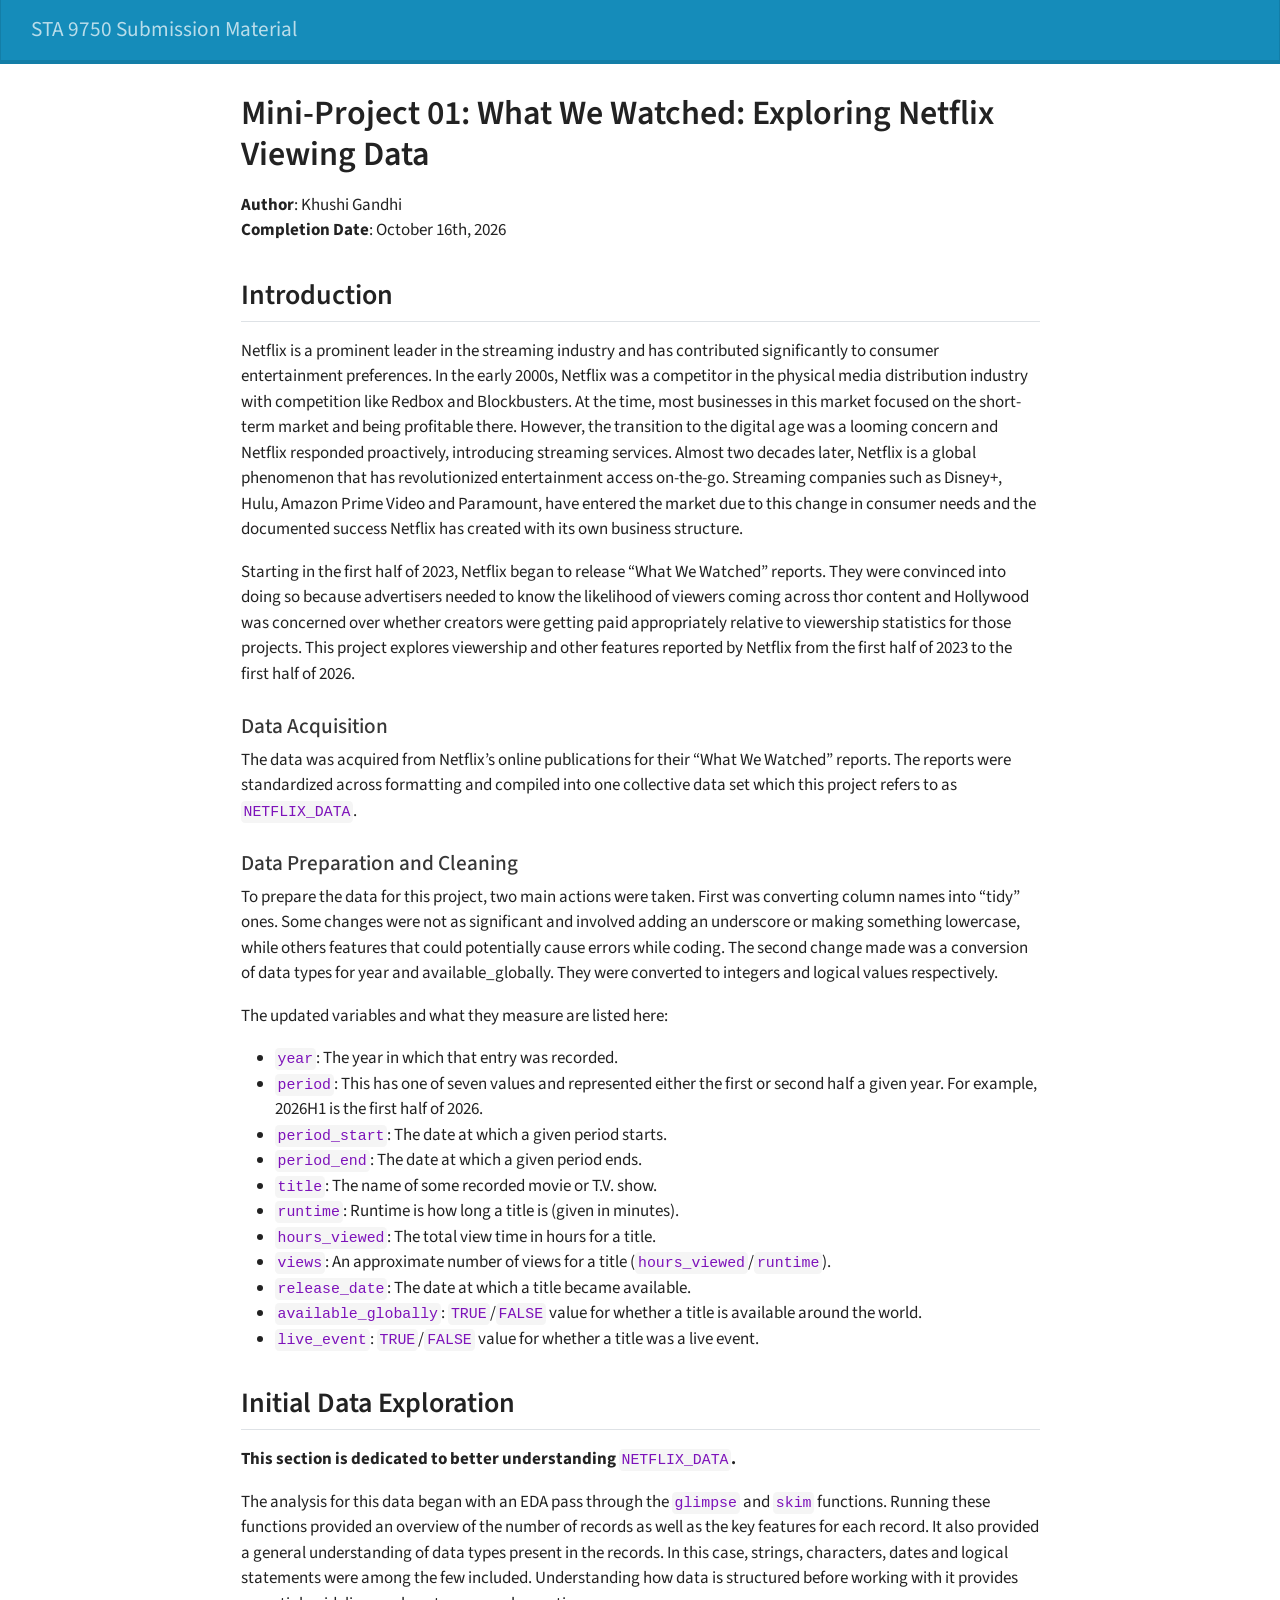
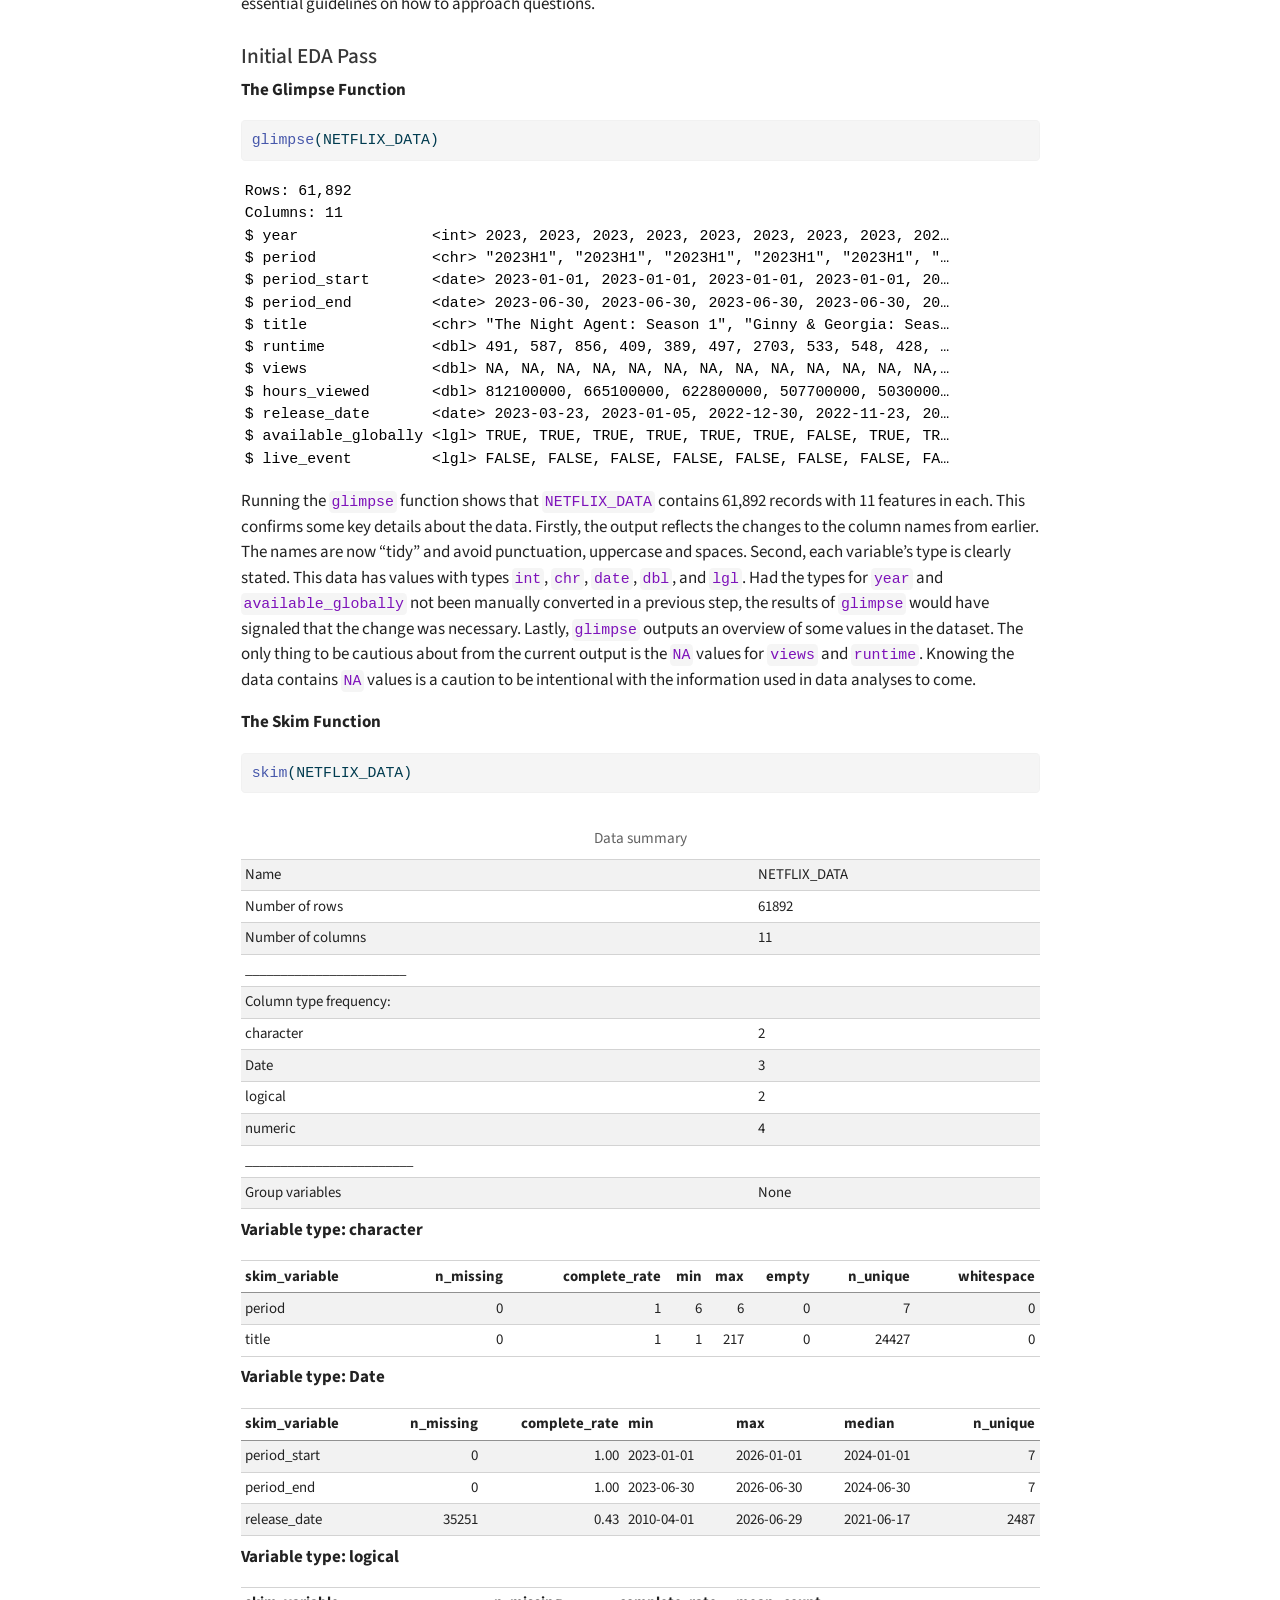
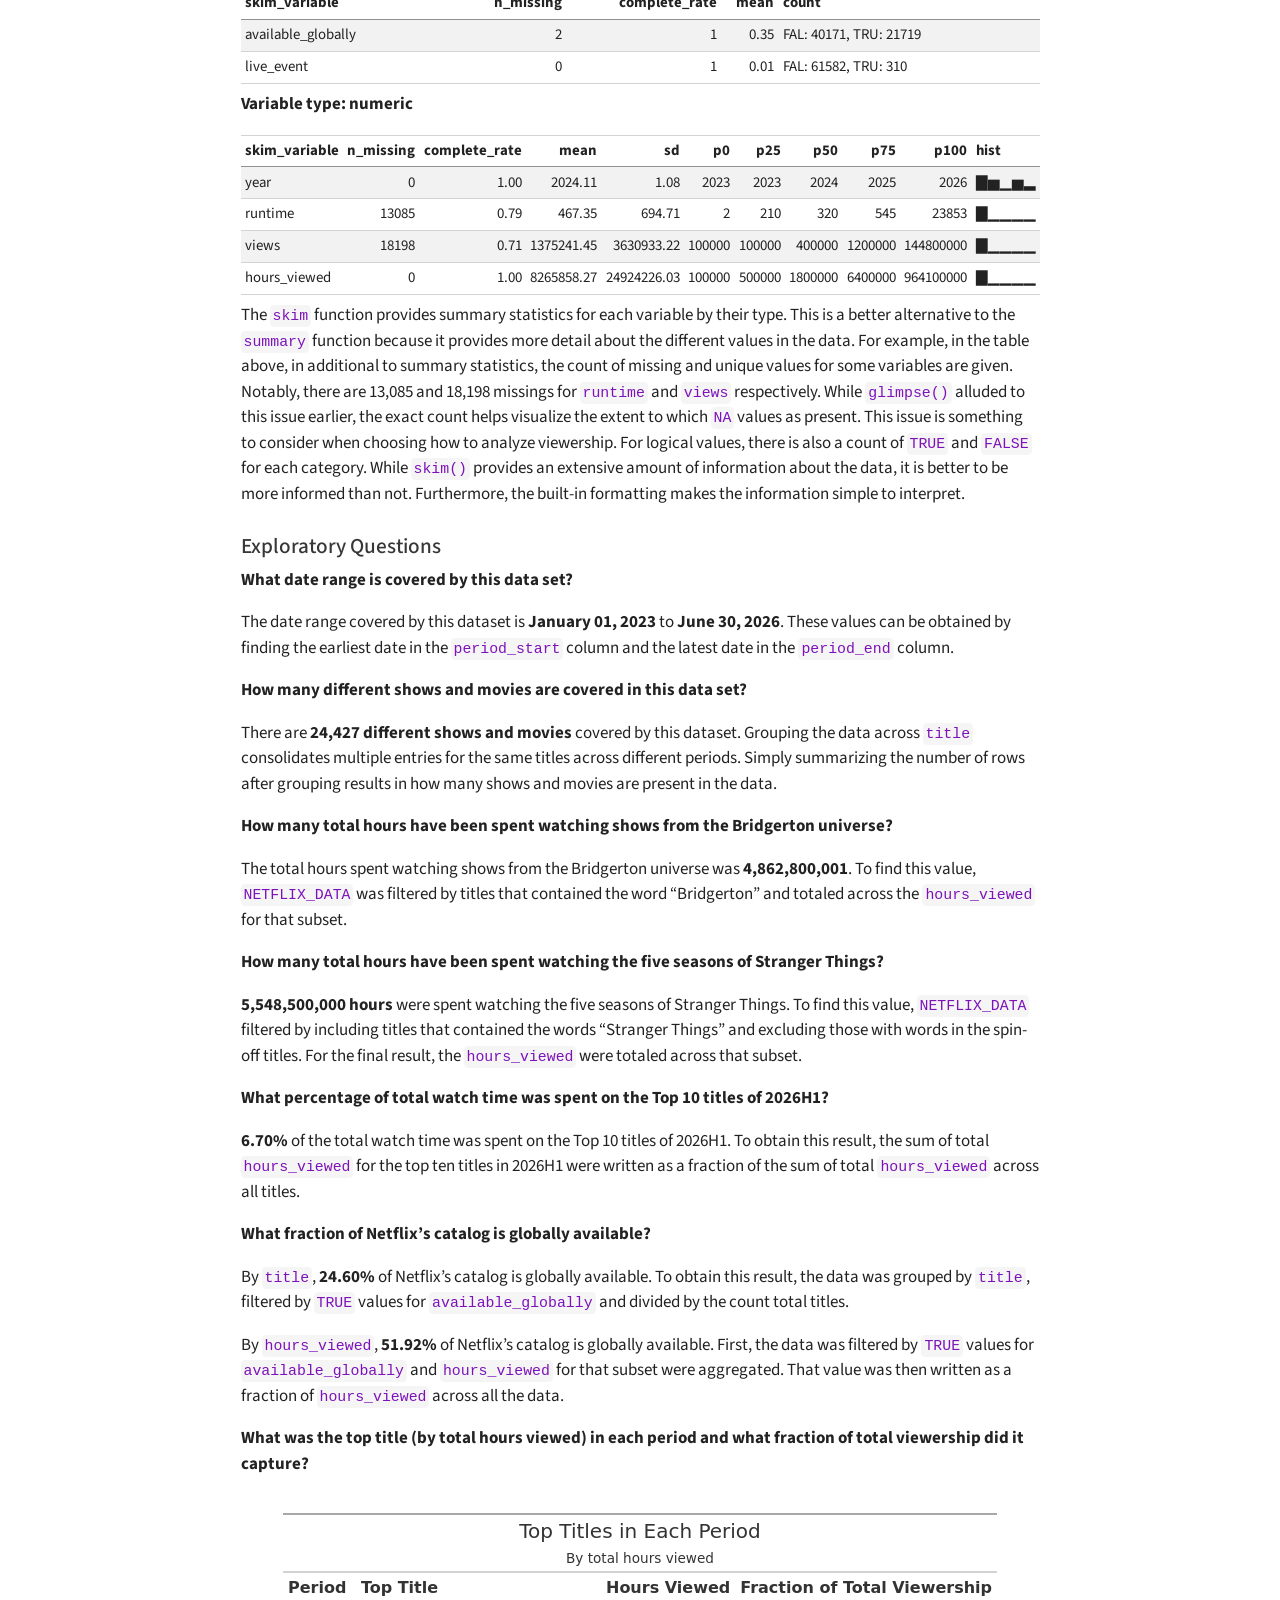
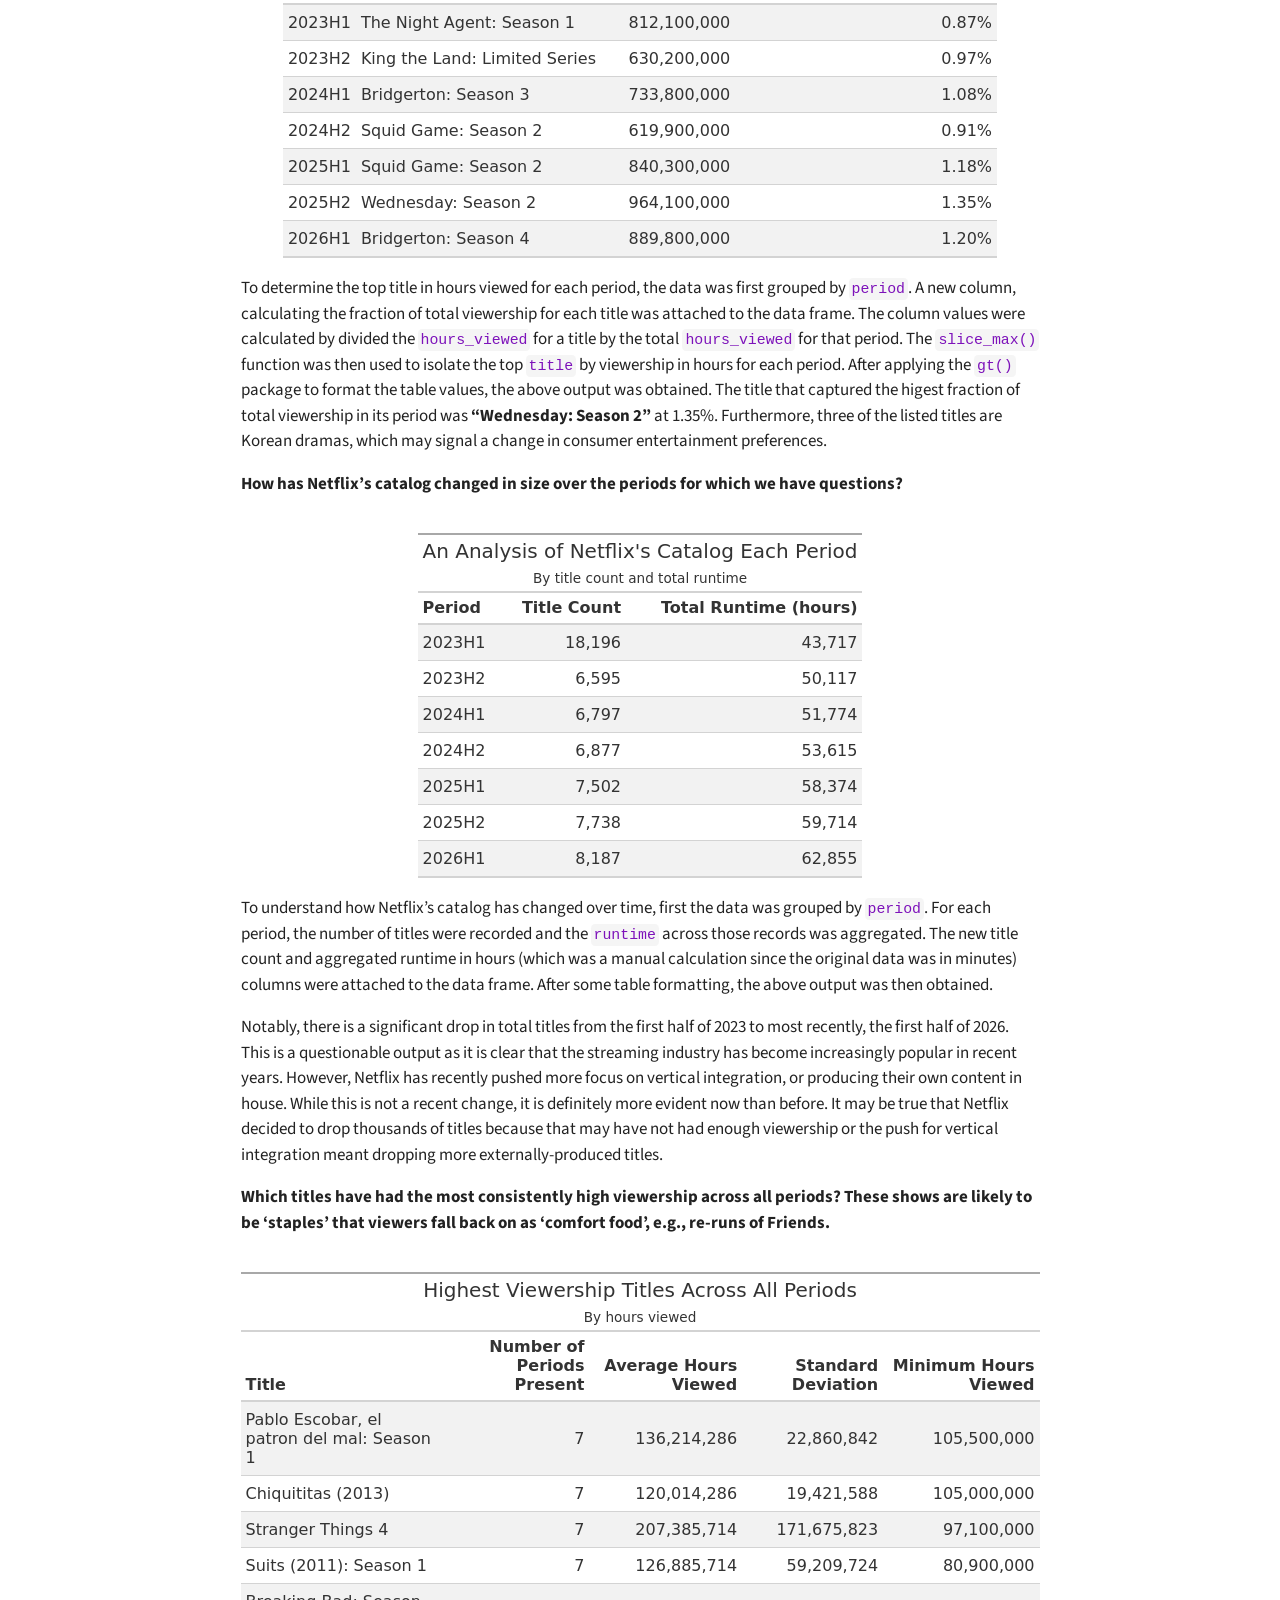
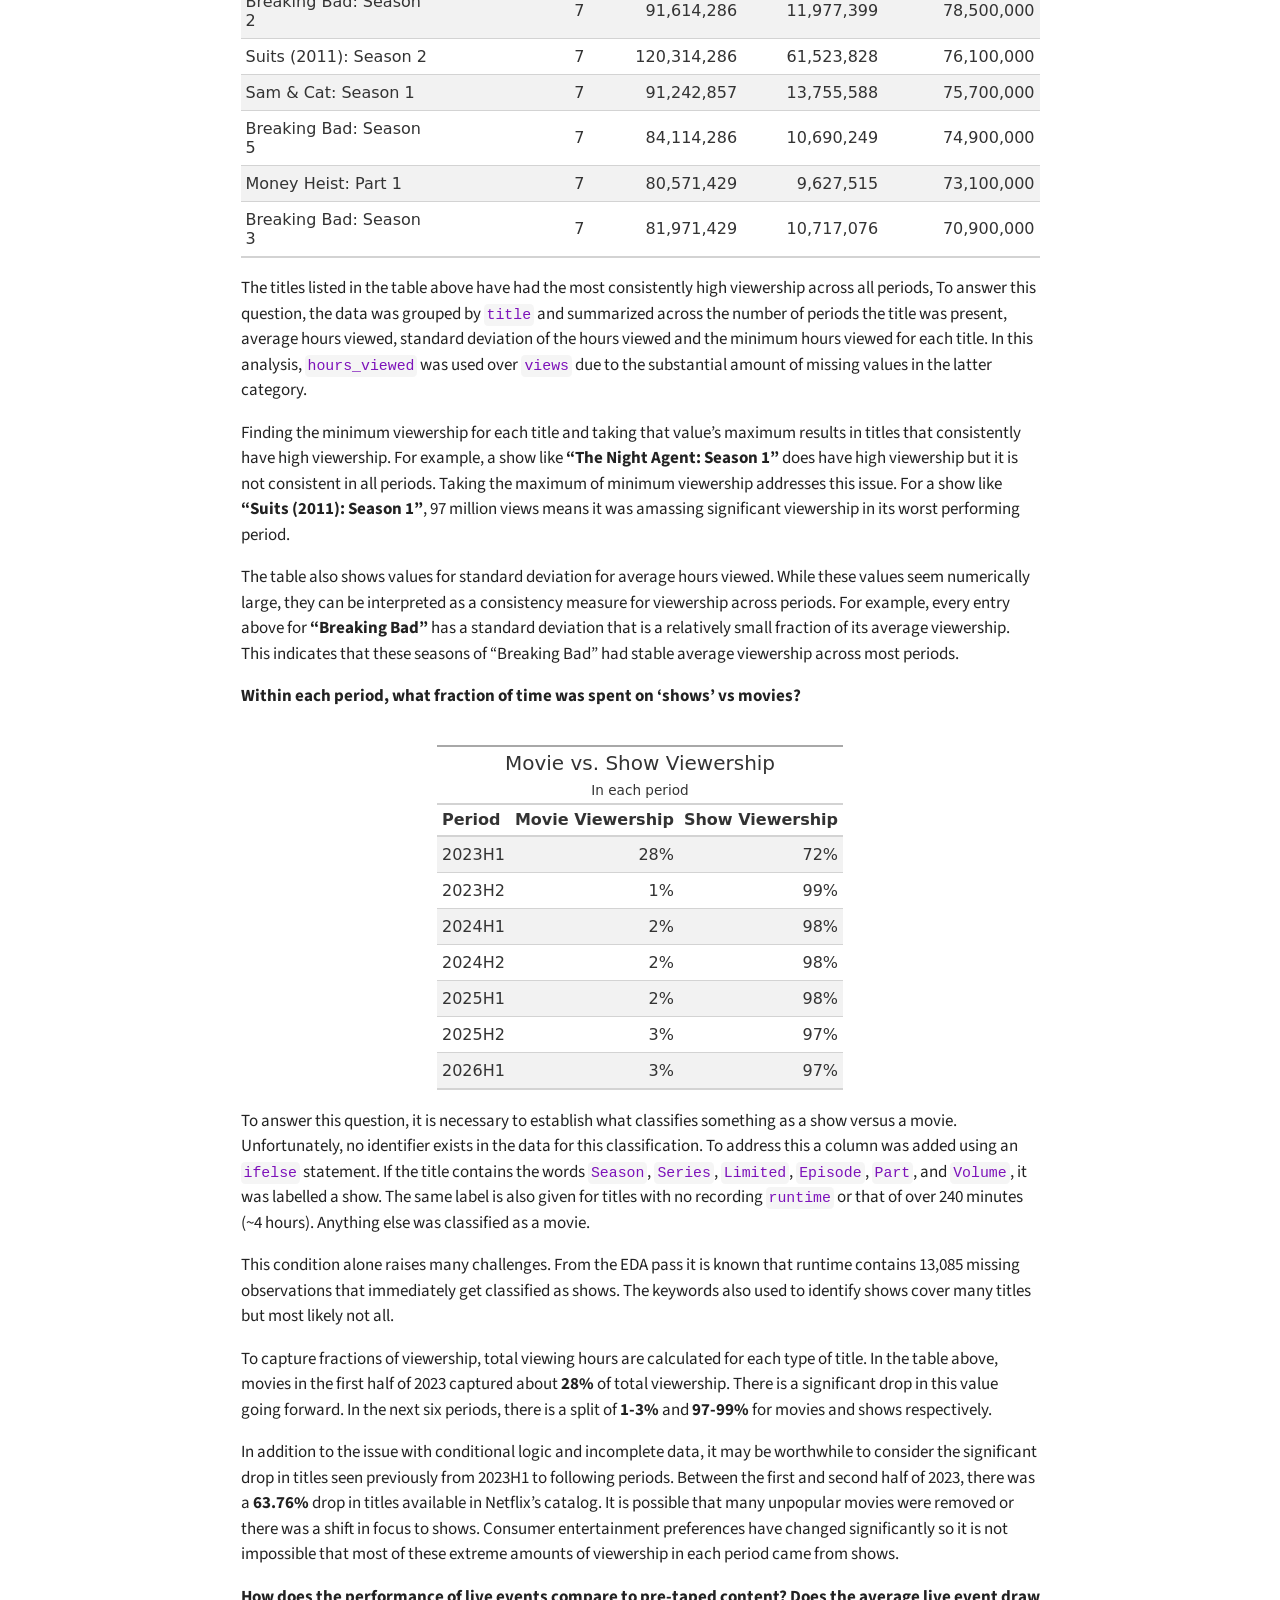
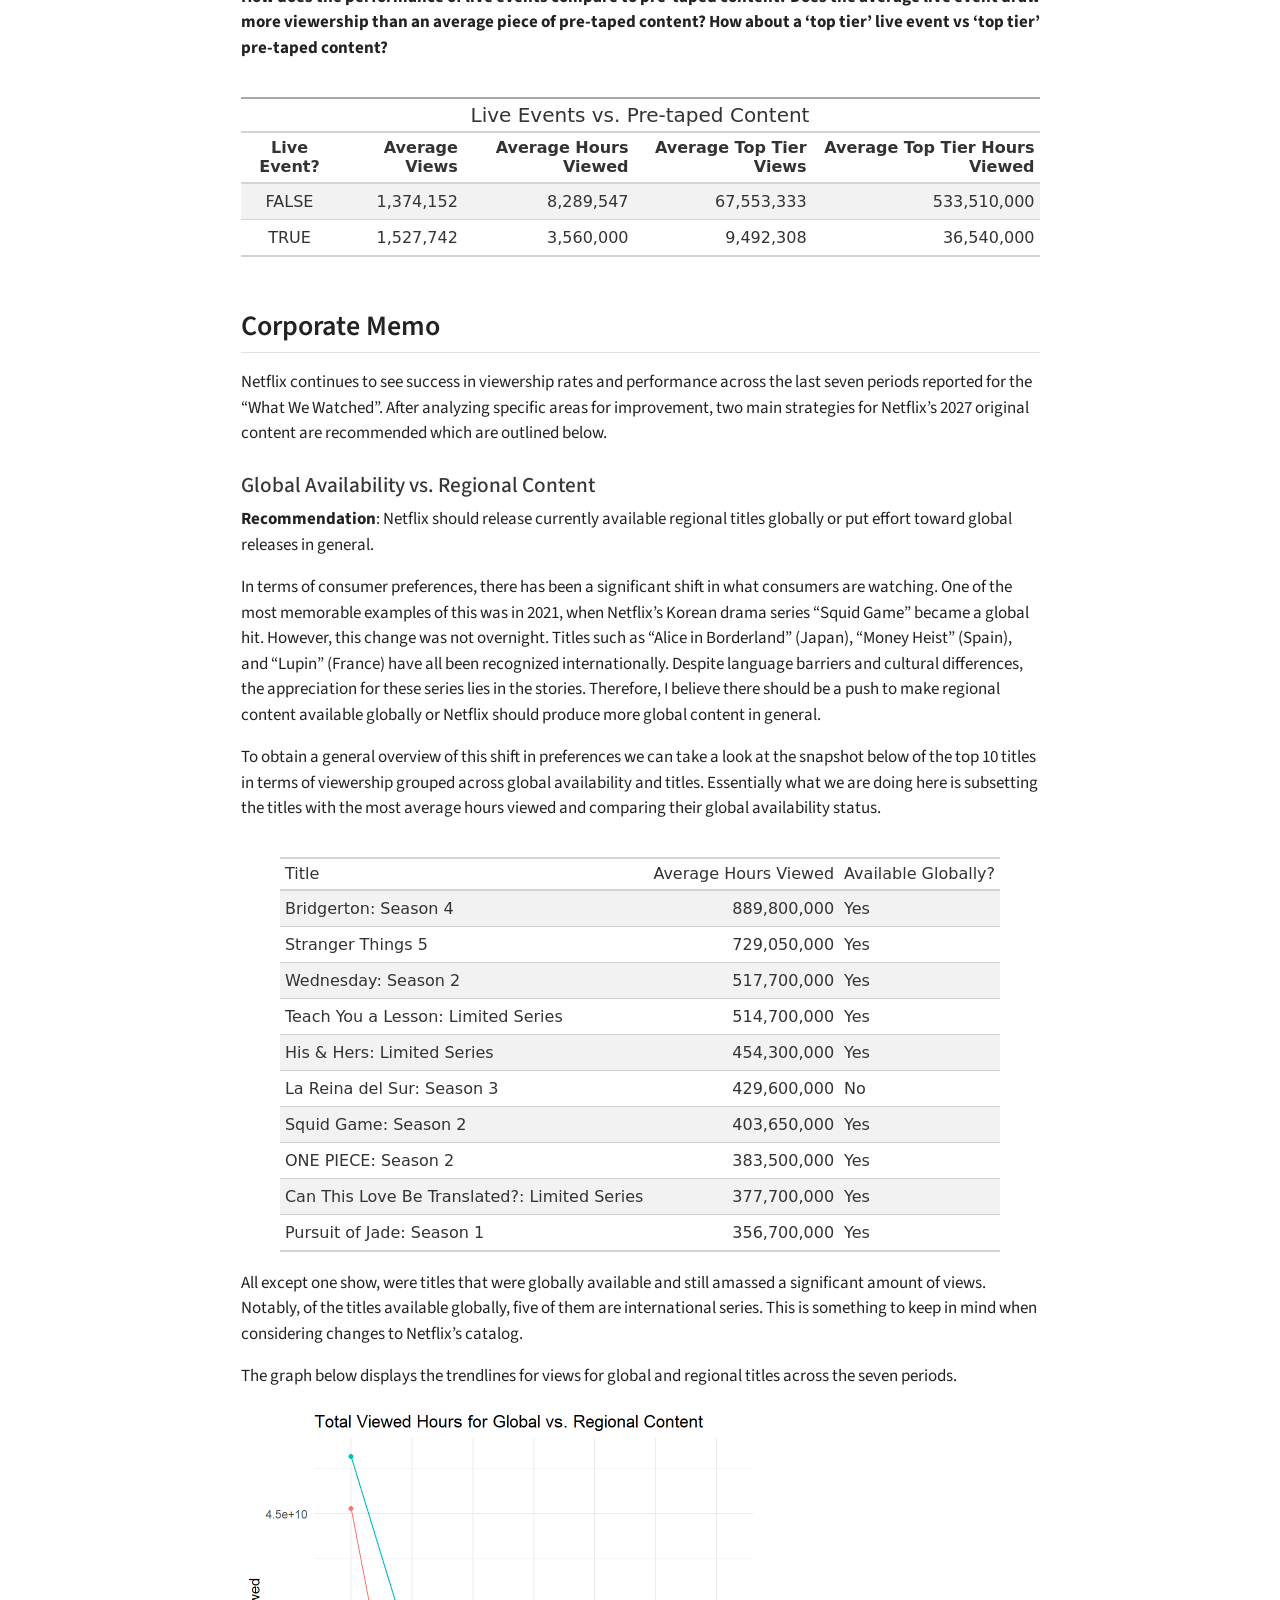
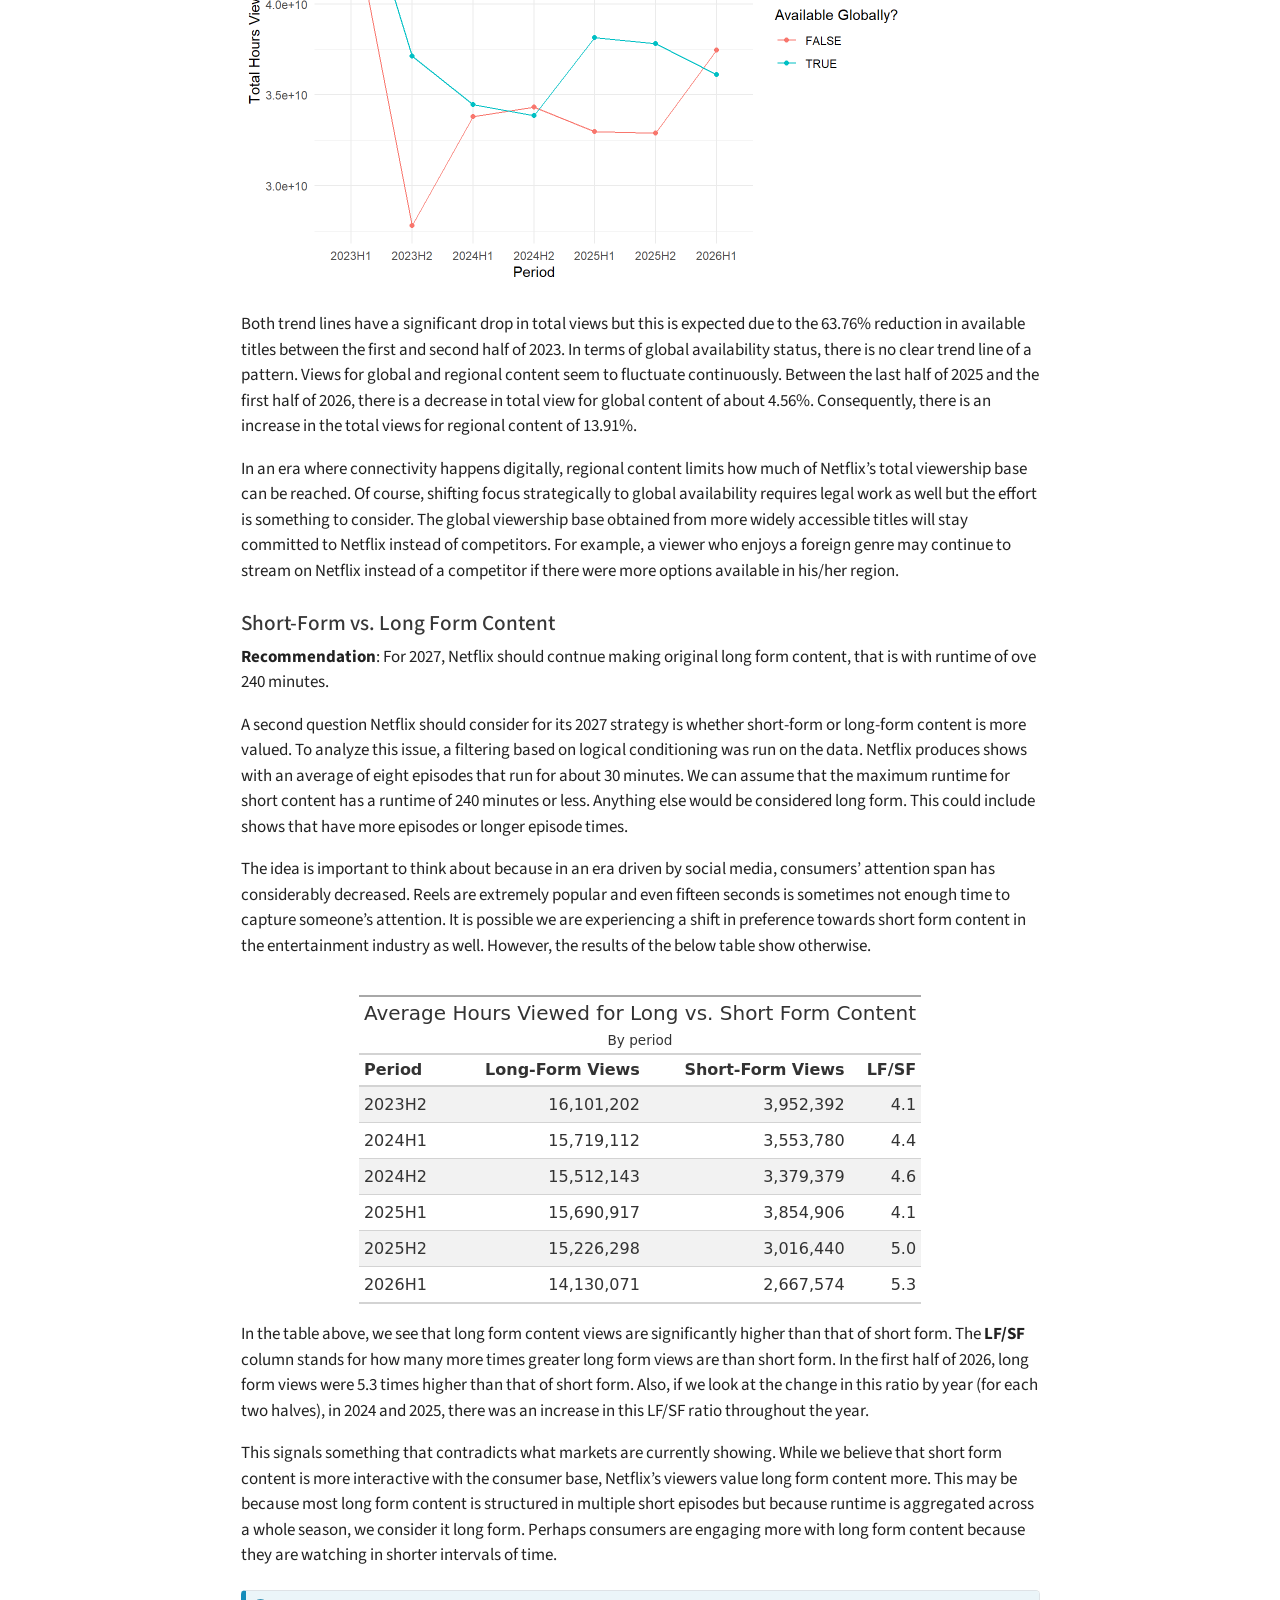
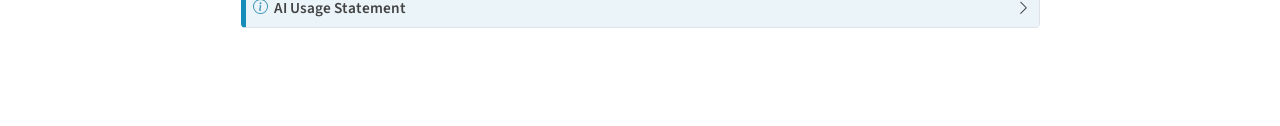
==== commit 09e93562: "graph" ====
--- a/docs/mp01.html
+++ b/docs/mp01.html
@@ -511,23 +511,23 @@
 </p>
 <div class="cell">
 <div class="cell-output-display">
-<div id="uwuimtdsbg" style="padding-left:0px;padding-right:0px;padding-top:10px;padding-bottom:10px;overflow-x:auto;overflow-y:auto;width:auto;height:auto;">
-<style>#uwuimtdsbg table {
+<div id="lbxbzdibnp" style="padding-left:0px;padding-right:0px;padding-top:10px;padding-bottom:10px;overflow-x:auto;overflow-y:auto;width:auto;height:auto;">
+<style>#lbxbzdibnp table {
   font-family: system-ui, 'Segoe UI', Roboto, Helvetica, Arial, sans-serif, 'Apple Color Emoji', 'Segoe UI Emoji', 'Segoe UI Symbol', 'Noto Color Emoji';
   -webkit-font-smoothing: antialiased;
   -moz-osx-font-smoothing: grayscale;
 }
 
-#uwuimtdsbg thead, #uwuimtdsbg tbody, #uwuimtdsbg tfoot, #uwuimtdsbg tr, #uwuimtdsbg td, #uwuimtdsbg th {
+#lbxbzdibnp thead, #lbxbzdibnp tbody, #lbxbzdibnp tfoot, #lbxbzdibnp tr, #lbxbzdibnp td, #lbxbzdibnp th {
   border-style: none;
 }
 
-#uwuimtdsbg p {
+#lbxbzdibnp p {
   margin: 0;
   padding: 0;
 }
 
-#uwuimtdsbg .gt_table {
+#lbxbzdibnp .gt_table {
   display: table;
   border-collapse: collapse;
   line-height: normal;
@@ -553,12 +553,12 @@
   border-left-color: #D3D3D3;
 }
 
-#uwuimtdsbg .gt_caption {
+#lbxbzdibnp .gt_caption {
   padding-top: 4px;
   padding-bottom: 4px;
 }
 
-#uwuimtdsbg .gt_title {
+#lbxbzdibnp .gt_title {
   color: #333333;
   font-size: 125%;
   font-weight: initial;
@@ -570,7 +570,7 @@
   border-bottom-width: 0;
 }
 
-#uwuimtdsbg .gt_subtitle {
+#lbxbzdibnp .gt_subtitle {
   color: #333333;
   font-size: 85%;
   font-weight: initial;
@@ -582,7 +582,7 @@
   border-top-width: 0;
 }
 
-#uwuimtdsbg .gt_heading {
+#lbxbzdibnp .gt_heading {
   background-color: #FFFFFF;
   text-align: center;
   border-bottom-color: #FFFFFF;
@@ -594,13 +594,13 @@
   border-right-color: #D3D3D3;
 }
 
-#uwuimtdsbg .gt_bottom_border {
-  border-bottom-style: solid;
-  border-bottom-width: 2px;
-  border-bottom-color: #D3D3D3;
-}
-
-#uwuimtdsbg .gt_col_headings {
+#lbxbzdibnp .gt_bottom_border {
+  border-bottom-style: solid;
+  border-bottom-width: 2px;
+  border-bottom-color: #D3D3D3;
+}
+
+#lbxbzdibnp .gt_col_headings {
   border-top-style: solid;
   border-top-width: 2px;
   border-top-color: #D3D3D3;
@@ -615,7 +615,7 @@
   border-right-color: #D3D3D3;
 }
 
-#uwuimtdsbg .gt_col_heading {
+#lbxbzdibnp .gt_col_heading {
   color: #333333;
   background-color: #FFFFFF;
   font-size: 100%;
@@ -635,7 +635,7 @@
   overflow-x: hidden;
 }
 
-#uwuimtdsbg .gt_column_spanner_outer {
+#lbxbzdibnp .gt_column_spanner_outer {
   color: #333333;
   background-color: #FFFFFF;
   font-size: 100%;
@@ -647,15 +647,15 @@
   padding-right: 4px;
 }
 
-#uwuimtdsbg .gt_column_spanner_outer:first-child {
+#lbxbzdibnp .gt_column_spanner_outer:first-child {
   padding-left: 0;
 }
 
-#uwuimtdsbg .gt_column_spanner_outer:last-child {
+#lbxbzdibnp .gt_column_spanner_outer:last-child {
   padding-right: 0;
 }
 
-#uwuimtdsbg .gt_column_spanner {
+#lbxbzdibnp .gt_column_spanner {
   border-bottom-style: solid;
   border-bottom-width: 2px;
   border-bottom-color: #D3D3D3;
@@ -667,11 +667,11 @@
   width: 100%;
 }
 
-#uwuimtdsbg .gt_spanner_row {
+#lbxbzdibnp .gt_spanner_row {
   border-bottom-style: hidden;
 }
 
-#uwuimtdsbg .gt_group_heading {
+#lbxbzdibnp .gt_group_heading {
   padding-top: 8px;
   padding-bottom: 8px;
   padding-left: 5px;
@@ -697,7 +697,7 @@
   text-align: left;
 }
 
-#uwuimtdsbg .gt_empty_group_heading {
+#lbxbzdibnp .gt_empty_group_heading {
   padding: 0.5px;
   color: #333333;
   background-color: #FFFFFF;
@@ -712,15 +712,15 @@
   vertical-align: middle;
 }
 
-#uwuimtdsbg .gt_from_md > :first-child {
+#lbxbzdibnp .gt_from_md > :first-child {
   margin-top: 0;
 }
 
-#uwuimtdsbg .gt_from_md > :last-child {
+#lbxbzdibnp .gt_from_md > :last-child {
   margin-bottom: 0;
 }
 
-#uwuimtdsbg .gt_row {
+#lbxbzdibnp .gt_row {
   padding-top: 8px;
   padding-bottom: 8px;
   padding-left: 5px;
@@ -739,7 +739,7 @@
   overflow-x: hidden;
 }
 
-#uwuimtdsbg .gt_stub {
+#lbxbzdibnp .gt_stub {
   color: #333333;
   background-color: #FFFFFF;
   font-size: 100%;
@@ -752,7 +752,7 @@
   padding-right: 5px;
 }
 
-#uwuimtdsbg .gt_stub_row_group {
+#lbxbzdibnp .gt_stub_row_group {
   color: #333333;
   background-color: #FFFFFF;
   font-size: 100%;
@@ -766,54 +766,54 @@
   vertical-align: top;
 }
 
-#uwuimtdsbg .gt_row_group_first td {
-  border-top-width: 2px;
-}
-
-#uwuimtdsbg .gt_row_group_first th {
-  border-top-width: 2px;
-}
-
-#uwuimtdsbg .gt_summary_row {
-  color: #333333;
-  background-color: #FFFFFF;
-  text-transform: inherit;
-  padding-top: 8px;
-  padding-bottom: 8px;
-  padding-left: 5px;
-  padding-right: 5px;
-}
-
-#uwuimtdsbg .gt_first_summary_row {
-  border-top-style: solid;
-  border-top-color: #D3D3D3;
-}
-
-#uwuimtdsbg .gt_first_summary_row.thick {
-  border-top-width: 2px;
-}
-
-#uwuimtdsbg .gt_last_summary_row {
-  padding-top: 8px;
-  padding-bottom: 8px;
-  padding-left: 5px;
-  padding-right: 5px;
-  border-bottom-style: solid;
-  border-bottom-width: 2px;
-  border-bottom-color: #D3D3D3;
-}
-
-#uwuimtdsbg .gt_grand_summary_row {
-  color: #333333;
-  background-color: #FFFFFF;
-  text-transform: inherit;
-  padding-top: 8px;
-  padding-bottom: 8px;
-  padding-left: 5px;
-  padding-right: 5px;
-}
-
-#uwuimtdsbg .gt_first_grand_summary_row {
+#lbxbzdibnp .gt_row_group_first td {
+  border-top-width: 2px;
+}
+
+#lbxbzdibnp .gt_row_group_first th {
+  border-top-width: 2px;
+}
+
+#lbxbzdibnp .gt_summary_row {
+  color: #333333;
+  background-color: #FFFFFF;
+  text-transform: inherit;
+  padding-top: 8px;
+  padding-bottom: 8px;
+  padding-left: 5px;
+  padding-right: 5px;
+}
+
+#lbxbzdibnp .gt_first_summary_row {
+  border-top-style: solid;
+  border-top-color: #D3D3D3;
+}
+
+#lbxbzdibnp .gt_first_summary_row.thick {
+  border-top-width: 2px;
+}
+
+#lbxbzdibnp .gt_last_summary_row {
+  padding-top: 8px;
+  padding-bottom: 8px;
+  padding-left: 5px;
+  padding-right: 5px;
+  border-bottom-style: solid;
+  border-bottom-width: 2px;
+  border-bottom-color: #D3D3D3;
+}
+
+#lbxbzdibnp .gt_grand_summary_row {
+  color: #333333;
+  background-color: #FFFFFF;
+  text-transform: inherit;
+  padding-top: 8px;
+  padding-bottom: 8px;
+  padding-left: 5px;
+  padding-right: 5px;
+}
+
+#lbxbzdibnp .gt_first_grand_summary_row {
   padding-top: 8px;
   padding-bottom: 8px;
   padding-left: 5px;
@@ -823,7 +823,7 @@
   border-top-color: #D3D3D3;
 }
 
-#uwuimtdsbg .gt_last_grand_summary_row_top {
+#lbxbzdibnp .gt_last_grand_summary_row_top {
   padding-top: 8px;
   padding-bottom: 8px;
   padding-left: 5px;
@@ -833,20 +833,20 @@
   border-bottom-color: #D3D3D3;
 }
 
-#uwuimtdsbg .gt_striped {
+#lbxbzdibnp .gt_striped {
   background-color: rgba(128, 128, 128, 0.05);
 }
 
-#uwuimtdsbg .gt_table_body {
-  border-top-style: solid;
-  border-top-width: 2px;
-  border-top-color: #D3D3D3;
-  border-bottom-style: solid;
-  border-bottom-width: 2px;
-  border-bottom-color: #D3D3D3;
-}
-
-#uwuimtdsbg .gt_footnotes {
+#lbxbzdibnp .gt_table_body {
+  border-top-style: solid;
+  border-top-width: 2px;
+  border-top-color: #D3D3D3;
+  border-bottom-style: solid;
+  border-bottom-width: 2px;
+  border-bottom-color: #D3D3D3;
+}
+
+#lbxbzdibnp .gt_footnotes {
   color: #333333;
   background-color: #FFFFFF;
   border-bottom-style: none;
@@ -860,7 +860,7 @@
   border-right-color: #D3D3D3;
 }
 
-#uwuimtdsbg .gt_footnote {
+#lbxbzdibnp .gt_footnote {
   margin: 0px;
   font-size: 90%;
   padding-top: 4px;
@@ -869,7 +869,7 @@
   padding-right: 5px;
 }
 
-#uwuimtdsbg .gt_sourcenotes {
+#lbxbzdibnp .gt_sourcenotes {
   color: #333333;
   background-color: #FFFFFF;
   border-bottom-style: none;
@@ -883,7 +883,7 @@
   border-right-color: #D3D3D3;
 }
 
-#uwuimtdsbg .gt_sourcenote {
+#lbxbzdibnp .gt_sourcenote {
   font-size: 90%;
   padding-top: 4px;
   padding-bottom: 4px;
@@ -891,72 +891,72 @@
   padding-right: 5px;
 }
 
-#uwuimtdsbg .gt_left {
+#lbxbzdibnp .gt_left {
   text-align: left;
 }
 
-#uwuimtdsbg .gt_center {
+#lbxbzdibnp .gt_center {
   text-align: center;
 }
 
-#uwuimtdsbg .gt_right {
+#lbxbzdibnp .gt_right {
   text-align: right;
   font-variant-numeric: tabular-nums;
 }
 
-#uwuimtdsbg .gt_font_normal {
+#lbxbzdibnp .gt_font_normal {
   font-weight: normal;
 }
 
-#uwuimtdsbg .gt_font_bold {
+#lbxbzdibnp .gt_font_bold {
   font-weight: bold;
 }
 
-#uwuimtdsbg .gt_font_italic {
+#lbxbzdibnp .gt_font_italic {
   font-style: italic;
 }
 
-#uwuimtdsbg .gt_super {
+#lbxbzdibnp .gt_super {
   font-size: 65%;
 }
 
-#uwuimtdsbg .gt_footnote_marks {
+#lbxbzdibnp .gt_footnote_marks {
   font-size: 75%;
   vertical-align: 0.4em;
   position: initial;
 }
 
-#uwuimtdsbg .gt_asterisk {
+#lbxbzdibnp .gt_asterisk {
   font-size: 100%;
   vertical-align: 0;
 }
 
-#uwuimtdsbg .gt_indent_1 {
+#lbxbzdibnp .gt_indent_1 {
   text-indent: 5px;
 }
 
-#uwuimtdsbg .gt_indent_2 {
+#lbxbzdibnp .gt_indent_2 {
   text-indent: 10px;
 }
 
-#uwuimtdsbg .gt_indent_3 {
+#lbxbzdibnp .gt_indent_3 {
   text-indent: 15px;
 }
 
-#uwuimtdsbg .gt_indent_4 {
+#lbxbzdibnp .gt_indent_4 {
   text-indent: 20px;
 }
 
-#uwuimtdsbg .gt_indent_5 {
+#lbxbzdibnp .gt_indent_5 {
   text-indent: 25px;
 }
 
-#uwuimtdsbg .katex-display {
+#lbxbzdibnp .katex-display {
   display: inline-flex !important;
   margin-bottom: 0.75em !important;
 }
 
-#uwuimtdsbg div.Reactable > div.rt-table > div.rt-thead > div.rt-tr.rt-tr-group-header > div.rt-th-group:after {
+#lbxbzdibnp div.Reactable > div.rt-table > div.rt-thead > div.rt-tr.rt-tr-group-header > div.rt-th-group:after {
   height: 0px !important;
 }
 </style>
@@ -1029,23 +1029,23 @@
 <p><strong>How has Netflix’s catalog changed in size over the periods for which we have questions?</strong></p>
 <div class="cell">
 <div class="cell-output-display">
-<div id="pcmfvbvian" style="padding-left:0px;padding-right:0px;padding-top:10px;padding-bottom:10px;overflow-x:auto;overflow-y:auto;width:auto;height:auto;">
-<style>#pcmfvbvian table {
+<div id="lxfjfufpgf" style="padding-left:0px;padding-right:0px;padding-top:10px;padding-bottom:10px;overflow-x:auto;overflow-y:auto;width:auto;height:auto;">
+<style>#lxfjfufpgf table {
   font-family: system-ui, 'Segoe UI', Roboto, Helvetica, Arial, sans-serif, 'Apple Color Emoji', 'Segoe UI Emoji', 'Segoe UI Symbol', 'Noto Color Emoji';
   -webkit-font-smoothing: antialiased;
   -moz-osx-font-smoothing: grayscale;
 }
 
-#pcmfvbvian thead, #pcmfvbvian tbody, #pcmfvbvian tfoot, #pcmfvbvian tr, #pcmfvbvian td, #pcmfvbvian th {
+#lxfjfufpgf thead, #lxfjfufpgf tbody, #lxfjfufpgf tfoot, #lxfjfufpgf tr, #lxfjfufpgf td, #lxfjfufpgf th {
   border-style: none;
 }
 
-#pcmfvbvian p {
+#lxfjfufpgf p {
   margin: 0;
   padding: 0;
 }
 
-#pcmfvbvian .gt_table {
+#lxfjfufpgf .gt_table {
   display: table;
   border-collapse: collapse;
   line-height: normal;
@@ -1071,12 +1071,12 @@
   border-left-color: #D3D3D3;
 }
 
-#pcmfvbvian .gt_caption {
+#lxfjfufpgf .gt_caption {
   padding-top: 4px;
   padding-bottom: 4px;
 }
 
-#pcmfvbvian .gt_title {
+#lxfjfufpgf .gt_title {
   color: #333333;
   font-size: 125%;
   font-weight: initial;
@@ -1088,7 +1088,7 @@
   border-bottom-width: 0;
 }
 
-#pcmfvbvian .gt_subtitle {
+#lxfjfufpgf .gt_subtitle {
   color: #333333;
   font-size: 85%;
   font-weight: initial;
@@ -1100,7 +1100,7 @@
   border-top-width: 0;
 }
 
-#pcmfvbvian .gt_heading {
+#lxfjfufpgf .gt_heading {
   background-color: #FFFFFF;
   text-align: center;
   border-bottom-color: #FFFFFF;
@@ -1112,13 +1112,13 @@
   border-right-color: #D3D3D3;
 }
 
-#pcmfvbvian .gt_bottom_border {
-  border-bottom-style: solid;
-  border-bottom-width: 2px;
-  border-bottom-color: #D3D3D3;
-}
-
-#pcmfvbvian .gt_col_headings {
+#lxfjfufpgf .gt_bottom_border {
+  border-bottom-style: solid;
+  border-bottom-width: 2px;
+  border-bottom-color: #D3D3D3;
+}
+
+#lxfjfufpgf .gt_col_headings {
   border-top-style: solid;
   border-top-width: 2px;
   border-top-color: #D3D3D3;
@@ -1133,7 +1133,7 @@
   border-right-color: #D3D3D3;
 }
 
-#pcmfvbvian .gt_col_heading {
+#lxfjfufpgf .gt_col_heading {
   color: #333333;
   background-color: #FFFFFF;
   font-size: 100%;
@@ -1153,7 +1153,7 @@
   overflow-x: hidden;
 }
 
-#pcmfvbvian .gt_column_spanner_outer {
+#lxfjfufpgf .gt_column_spanner_outer {
   color: #333333;
   background-color: #FFFFFF;
   font-size: 100%;
@@ -1165,15 +1165,15 @@
   padding-right: 4px;
 }
 
-#pcmfvbvian .gt_column_spanner_outer:first-child {
+#lxfjfufpgf .gt_column_spanner_outer:first-child {
   padding-left: 0;
 }
 
-#pcmfvbvian .gt_column_spanner_outer:last-child {
+#lxfjfufpgf .gt_column_spanner_outer:last-child {
   padding-right: 0;
 }
 
-#pcmfvbvian .gt_column_spanner {
+#lxfjfufpgf .gt_column_spanner {
   border-bottom-style: solid;
   border-bottom-width: 2px;
   border-bottom-color: #D3D3D3;
@@ -1185,11 +1185,11 @@
   width: 100%;
 }
 
-#pcmfvbvian .gt_spanner_row {
+#lxfjfufpgf .gt_spanner_row {
   border-bottom-style: hidden;
 }
 
-#pcmfvbvian .gt_group_heading {
+#lxfjfufpgf .gt_group_heading {
   padding-top: 8px;
   padding-bottom: 8px;
   padding-left: 5px;
@@ -1215,7 +1215,7 @@
   text-align: left;
 }
 
-#pcmfvbvian .gt_empty_group_heading {
+#lxfjfufpgf .gt_empty_group_heading {
   padding: 0.5px;
   color: #333333;
   background-color: #FFFFFF;
@@ -1230,15 +1230,15 @@
   vertical-align: middle;
 }
 
-#pcmfvbvian .gt_from_md > :first-child {
+#lxfjfufpgf .gt_from_md > :first-child {
   margin-top: 0;
 }
 
-#pcmfvbvian .gt_from_md > :last-child {
+#lxfjfufpgf .gt_from_md > :last-child {
   margin-bottom: 0;
 }
 
-#pcmfvbvian .gt_row {
+#lxfjfufpgf .gt_row {
   padding-top: 8px;
   padding-bottom: 8px;
   padding-left: 5px;
@@ -1257,7 +1257,7 @@
   overflow-x: hidden;
 }
 
-#pcmfvbvian .gt_stub {
+#lxfjfufpgf .gt_stub {
   color: #333333;
   background-color: #FFFFFF;
   font-size: 100%;
@@ -1270,7 +1270,7 @@
   padding-right: 5px;
 }
 
-#pcmfvbvian .gt_stub_row_group {
+#lxfjfufpgf .gt_stub_row_group {
   color: #333333;
   background-color: #FFFFFF;
   font-size: 100%;
@@ -1284,54 +1284,54 @@
   vertical-align: top;
 }
 
-#pcmfvbvian .gt_row_group_first td {
-  border-top-width: 2px;
-}
-
-#pcmfvbvian .gt_row_group_first th {
-  border-top-width: 2px;
-}
-
-#pcmfvbvian .gt_summary_row {
-  color: #333333;
-  background-color: #FFFFFF;
-  text-transform: inherit;
-  padding-top: 8px;
-  padding-bottom: 8px;
-  padding-left: 5px;
-  padding-right: 5px;
-}
-
-#pcmfvbvian .gt_first_summary_row {
-  border-top-style: solid;
-  border-top-color: #D3D3D3;
-}
-
-#pcmfvbvian .gt_first_summary_row.thick {
-  border-top-width: 2px;
-}
-
-#pcmfvbvian .gt_last_summary_row {
-  padding-top: 8px;
-  padding-bottom: 8px;
-  padding-left: 5px;
-  padding-right: 5px;
-  border-bottom-style: solid;
-  border-bottom-width: 2px;
-  border-bottom-color: #D3D3D3;
-}
-
-#pcmfvbvian .gt_grand_summary_row {
-  color: #333333;
-  background-color: #FFFFFF;
-  text-transform: inherit;
-  padding-top: 8px;
-  padding-bottom: 8px;
-  padding-left: 5px;
-  padding-right: 5px;
-}
-
-#pcmfvbvian .gt_first_grand_summary_row {
+#lxfjfufpgf .gt_row_group_first td {
+  border-top-width: 2px;
+}
+
+#lxfjfufpgf .gt_row_group_first th {
+  border-top-width: 2px;
+}
+
+#lxfjfufpgf .gt_summary_row {
+  color: #333333;
+  background-color: #FFFFFF;
+  text-transform: inherit;
+  padding-top: 8px;
+  padding-bottom: 8px;
+  padding-left: 5px;
+  padding-right: 5px;
+}
+
+#lxfjfufpgf .gt_first_summary_row {
+  border-top-style: solid;
+  border-top-color: #D3D3D3;
+}
+
+#lxfjfufpgf .gt_first_summary_row.thick {
+  border-top-width: 2px;
+}
+
+#lxfjfufpgf .gt_last_summary_row {
+  padding-top: 8px;
+  padding-bottom: 8px;
+  padding-left: 5px;
+  padding-right: 5px;
+  border-bottom-style: solid;
+  border-bottom-width: 2px;
+  border-bottom-color: #D3D3D3;
+}
+
+#lxfjfufpgf .gt_grand_summary_row {
+  color: #333333;
+  background-color: #FFFFFF;
+  text-transform: inherit;
+  padding-top: 8px;
+  padding-bottom: 8px;
+  padding-left: 5px;
+  padding-right: 5px;
+}
+
+#lxfjfufpgf .gt_first_grand_summary_row {
   padding-top: 8px;
   padding-bottom: 8px;
   padding-left: 5px;
@@ -1341,7 +1341,7 @@
   border-top-color: #D3D3D3;
 }
 
-#pcmfvbvian .gt_last_grand_summary_row_top {
+#lxfjfufpgf .gt_last_grand_summary_row_top {
   padding-top: 8px;
   padding-bottom: 8px;
   padding-left: 5px;
@@ -1351,20 +1351,20 @@
   border-bottom-color: #D3D3D3;
 }
 
-#pcmfvbvian .gt_striped {
+#lxfjfufpgf .gt_striped {
   background-color: rgba(128, 128, 128, 0.05);
 }
 
-#pcmfvbvian .gt_table_body {
-  border-top-style: solid;
-  border-top-width: 2px;
-  border-top-color: #D3D3D3;
-  border-bottom-style: solid;
-  border-bottom-width: 2px;
-  border-bottom-color: #D3D3D3;
-}
-
-#pcmfvbvian .gt_footnotes {
+#lxfjfufpgf .gt_table_body {
+  border-top-style: solid;
+  border-top-width: 2px;
+  border-top-color: #D3D3D3;
+  border-bottom-style: solid;
+  border-bottom-width: 2px;
+  border-bottom-color: #D3D3D3;
+}
+
+#lxfjfufpgf .gt_footnotes {
   color: #333333;
   background-color: #FFFFFF;
   border-bottom-style: none;
@@ -1378,7 +1378,7 @@
   border-right-color: #D3D3D3;
 }
 
-#pcmfvbvian .gt_footnote {
+#lxfjfufpgf .gt_footnote {
   margin: 0px;
   font-size: 90%;
   padding-top: 4px;
@@ -1387,7 +1387,7 @@
   padding-right: 5px;
 }
 
-#pcmfvbvian .gt_sourcenotes {
+#lxfjfufpgf .gt_sourcenotes {
   color: #333333;
   background-color: #FFFFFF;
   border-bottom-style: none;
@@ -1401,7 +1401,7 @@
   border-right-color: #D3D3D3;
 }
 
-#pcmfvbvian .gt_sourcenote {
+#lxfjfufpgf .gt_sourcenote {
   font-size: 90%;
   padding-top: 4px;
   padding-bottom: 4px;
@@ -1409,72 +1409,72 @@
   padding-right: 5px;
 }
 
-#pcmfvbvian .gt_left {
+#lxfjfufpgf .gt_left {
   text-align: left;
 }
 
-#pcmfvbvian .gt_center {
+#lxfjfufpgf .gt_center {
   text-align: center;
 }
 
-#pcmfvbvian .gt_right {
+#lxfjfufpgf .gt_right {
   text-align: right;
   font-variant-numeric: tabular-nums;
 }
 
-#pcmfvbvian .gt_font_normal {
+#lxfjfufpgf .gt_font_normal {
   font-weight: normal;
 }
 
-#pcmfvbvian .gt_font_bold {
+#lxfjfufpgf .gt_font_bold {
   font-weight: bold;
 }
 
-#pcmfvbvian .gt_font_italic {
+#lxfjfufpgf .gt_font_italic {
   font-style: italic;
 }
 
-#pcmfvbvian .gt_super {
+#lxfjfufpgf .gt_super {
   font-size: 65%;
 }
 
-#pcmfvbvian .gt_footnote_marks {
+#lxfjfufpgf .gt_footnote_marks {
   font-size: 75%;
   vertical-align: 0.4em;
   position: initial;
 }
 
-#pcmfvbvian .gt_asterisk {
+#lxfjfufpgf .gt_asterisk {
   font-size: 100%;
   vertical-align: 0;
 }
 
-#pcmfvbvian .gt_indent_1 {
+#lxfjfufpgf .gt_indent_1 {
   text-indent: 5px;
 }
 
-#pcmfvbvian .gt_indent_2 {
+#lxfjfufpgf .gt_indent_2 {
   text-indent: 10px;
 }
 
-#pcmfvbvian .gt_indent_3 {
+#lxfjfufpgf .gt_indent_3 {
   text-indent: 15px;
 }
 
-#pcmfvbvian .gt_indent_4 {
+#lxfjfufpgf .gt_indent_4 {
   text-indent: 20px;
 }
 
-#pcmfvbvian .gt_indent_5 {
+#lxfjfufpgf .gt_indent_5 {
   text-indent: 25px;
 }
 
-#pcmfvbvian .katex-display {
+#lxfjfufpgf .katex-display {
   display: inline-flex !important;
   margin-bottom: 0.75em !important;
 }
 
-#pcmfvbvian div.Reactable > div.rt-table > div.rt-thead > div.rt-tr.rt-tr-group-header > div.rt-th-group:after {
+#lxfjfufpgf div.Reactable > div.rt-table > div.rt-thead > div.rt-tr.rt-tr-group-header > div.rt-th-group:after {
   height: 0px !important;
 }
 </style>
@@ -1542,23 +1542,23 @@
 </p>
 <div class="cell">
 <div class="cell-output-display">
-<div id="sywwkpstrj" style="padding-left:0px;padding-right:0px;padding-top:10px;padding-bottom:10px;overflow-x:auto;overflow-y:auto;width:auto;height:auto;">
-<style>#sywwkpstrj table {
+<div id="leftjosneh" style="padding-left:0px;padding-right:0px;padding-top:10px;padding-bottom:10px;overflow-x:auto;overflow-y:auto;width:auto;height:auto;">
+<style>#leftjosneh table {
   font-family: system-ui, 'Segoe UI', Roboto, Helvetica, Arial, sans-serif, 'Apple Color Emoji', 'Segoe UI Emoji', 'Segoe UI Symbol', 'Noto Color Emoji';
   -webkit-font-smoothing: antialiased;
   -moz-osx-font-smoothing: grayscale;
 }
 
-#sywwkpstrj thead, #sywwkpstrj tbody, #sywwkpstrj tfoot, #sywwkpstrj tr, #sywwkpstrj td, #sywwkpstrj th {
+#leftjosneh thead, #leftjosneh tbody, #leftjosneh tfoot, #leftjosneh tr, #leftjosneh td, #leftjosneh th {
   border-style: none;
 }
 
-#sywwkpstrj p {
+#leftjosneh p {
   margin: 0;
   padding: 0;
 }
 
-#sywwkpstrj .gt_table {
+#leftjosneh .gt_table {
   display: table;
   border-collapse: collapse;
   line-height: normal;
@@ -1584,12 +1584,12 @@
   border-left-color: #D3D3D3;
 }
 
-#sywwkpstrj .gt_caption {
+#leftjosneh .gt_caption {
   padding-top: 4px;
   padding-bottom: 4px;
 }
 
-#sywwkpstrj .gt_title {
+#leftjosneh .gt_title {
   color: #333333;
   font-size: 125%;
   font-weight: initial;
@@ -1601,7 +1601,7 @@
   border-bottom-width: 0;
 }
 
-#sywwkpstrj .gt_subtitle {
+#leftjosneh .gt_subtitle {
   color: #333333;
   font-size: 85%;
   font-weight: initial;
@@ -1613,7 +1613,7 @@
   border-top-width: 0;
 }
 
-#sywwkpstrj .gt_heading {
+#leftjosneh .gt_heading {
   background-color: #FFFFFF;
   text-align: center;
   border-bottom-color: #FFFFFF;
@@ -1625,13 +1625,13 @@
   border-right-color: #D3D3D3;
 }
 
-#sywwkpstrj .gt_bottom_border {
-  border-bottom-style: solid;
-  border-bottom-width: 2px;
-  border-bottom-color: #D3D3D3;
-}
-
-#sywwkpstrj .gt_col_headings {
+#leftjosneh .gt_bottom_border {
+  border-bottom-style: solid;
+  border-bottom-width: 2px;
+  border-bottom-color: #D3D3D3;
+}
+
+#leftjosneh .gt_col_headings {
   border-top-style: solid;
   border-top-width: 2px;
   border-top-color: #D3D3D3;
@@ -1646,7 +1646,7 @@
   border-right-color: #D3D3D3;
 }
 
-#sywwkpstrj .gt_col_heading {
+#leftjosneh .gt_col_heading {
   color: #333333;
   background-color: #FFFFFF;
   font-size: 100%;
@@ -1666,7 +1666,7 @@
   overflow-x: hidden;
 }
 
-#sywwkpstrj .gt_column_spanner_outer {
+#leftjosneh .gt_column_spanner_outer {
   color: #333333;
   background-color: #FFFFFF;
   font-size: 100%;
@@ -1678,15 +1678,15 @@
   padding-right: 4px;
 }
 
-#sywwkpstrj .gt_column_spanner_outer:first-child {
+#leftjosneh .gt_column_spanner_outer:first-child {
   padding-left: 0;
 }
 
-#sywwkpstrj .gt_column_spanner_outer:last-child {
+#leftjosneh .gt_column_spanner_outer:last-child {
   padding-right: 0;
 }
 
-#sywwkpstrj .gt_column_spanner {
+#leftjosneh .gt_column_spanner {
   border-bottom-style: solid;
   border-bottom-width: 2px;
   border-bottom-color: #D3D3D3;
@@ -1698,11 +1698,11 @@
   width: 100%;
 }
 
-#sywwkpstrj .gt_spanner_row {
+#leftjosneh .gt_spanner_row {
   border-bottom-style: hidden;
 }
 
-#sywwkpstrj .gt_group_heading {
+#leftjosneh .gt_group_heading {
   padding-top: 8px;
   padding-bottom: 8px;
   padding-left: 5px;
@@ -1728,7 +1728,7 @@
   text-align: left;
 }
 
-#sywwkpstrj .gt_empty_group_heading {
+#leftjosneh .gt_empty_group_heading {
   padding: 0.5px;
   color: #333333;
   background-color: #FFFFFF;
@@ -1743,15 +1743,15 @@
   vertical-align: middle;
 }
 
-#sywwkpstrj .gt_from_md > :first-child {
+#leftjosneh .gt_from_md > :first-child {
   margin-top: 0;
 }
 
-#sywwkpstrj .gt_from_md > :last-child {
+#leftjosneh .gt_from_md > :last-child {
   margin-bottom: 0;
 }
 
-#sywwkpstrj .gt_row {
+#leftjosneh .gt_row {
   padding-top: 8px;
   padding-bottom: 8px;
   padding-left: 5px;
@@ -1770,7 +1770,7 @@
   overflow-x: hidden;
 }
 
-#sywwkpstrj .gt_stub {
+#leftjosneh .gt_stub {
   color: #333333;
   background-color: #FFFFFF;
   font-size: 100%;
@@ -1783,7 +1783,7 @@
   padding-right: 5px;
 }
 
-#sywwkpstrj .gt_stub_row_group {
+#leftjosneh .gt_stub_row_group {
   color: #333333;
   background-color: #FFFFFF;
   font-size: 100%;
@@ -1797,54 +1797,54 @@
   vertical-align: top;
 }
 
-#sywwkpstrj .gt_row_group_first td {
-  border-top-width: 2px;
-}
-
-#sywwkpstrj .gt_row_group_first th {
-  border-top-width: 2px;
-}
-
-#sywwkpstrj .gt_summary_row {
-  color: #333333;
-  background-color: #FFFFFF;
-  text-transform: inherit;
-  padding-top: 8px;
-  padding-bottom: 8px;
-  padding-left: 5px;
-  padding-right: 5px;
-}
-
-#sywwkpstrj .gt_first_summary_row {
-  border-top-style: solid;
-  border-top-color: #D3D3D3;
-}
-
-#sywwkpstrj .gt_first_summary_row.thick {
-  border-top-width: 2px;
-}
-
-#sywwkpstrj .gt_last_summary_row {
-  padding-top: 8px;
-  padding-bottom: 8px;
-  padding-left: 5px;
-  padding-right: 5px;
-  border-bottom-style: solid;
-  border-bottom-width: 2px;
-  border-bottom-color: #D3D3D3;
-}
-
-#sywwkpstrj .gt_grand_summary_row {
-  color: #333333;
-  background-color: #FFFFFF;
-  text-transform: inherit;
-  padding-top: 8px;
-  padding-bottom: 8px;
-  padding-left: 5px;
-  padding-right: 5px;
-}
-
-#sywwkpstrj .gt_first_grand_summary_row {
+#leftjosneh .gt_row_group_first td {
+  border-top-width: 2px;
+}
+
+#leftjosneh .gt_row_group_first th {
+  border-top-width: 2px;
+}
+
+#leftjosneh .gt_summary_row {
+  color: #333333;
+  background-color: #FFFFFF;
+  text-transform: inherit;
+  padding-top: 8px;
+  padding-bottom: 8px;
+  padding-left: 5px;
+  padding-right: 5px;
+}
+
+#leftjosneh .gt_first_summary_row {
+  border-top-style: solid;
+  border-top-color: #D3D3D3;
+}
+
+#leftjosneh .gt_first_summary_row.thick {
+  border-top-width: 2px;
+}
+
+#leftjosneh .gt_last_summary_row {
+  padding-top: 8px;
+  padding-bottom: 8px;
+  padding-left: 5px;
+  padding-right: 5px;
+  border-bottom-style: solid;
+  border-bottom-width: 2px;
+  border-bottom-color: #D3D3D3;
+}
+
+#leftjosneh .gt_grand_summary_row {
+  color: #333333;
+  background-color: #FFFFFF;
+  text-transform: inherit;
+  padding-top: 8px;
+  padding-bottom: 8px;
+  padding-left: 5px;
+  padding-right: 5px;
+}
+
+#leftjosneh .gt_first_grand_summary_row {
   padding-top: 8px;
   padding-bottom: 8px;
   padding-left: 5px;
@@ -1854,7 +1854,7 @@
   border-top-color: #D3D3D3;
 }
 
-#sywwkpstrj .gt_last_grand_summary_row_top {
+#leftjosneh .gt_last_grand_summary_row_top {
   padding-top: 8px;
   padding-bottom: 8px;
   padding-left: 5px;
@@ -1864,20 +1864,20 @@
   border-bottom-color: #D3D3D3;
 }
 
-#sywwkpstrj .gt_striped {
+#leftjosneh .gt_striped {
   background-color: rgba(128, 128, 128, 0.05);
 }
 
-#sywwkpstrj .gt_table_body {
-  border-top-style: solid;
-  border-top-width: 2px;
-  border-top-color: #D3D3D3;
-  border-bottom-style: solid;
-  border-bottom-width: 2px;
-  border-bottom-color: #D3D3D3;
-}
-
-#sywwkpstrj .gt_footnotes {
+#leftjosneh .gt_table_body {
+  border-top-style: solid;
+  border-top-width: 2px;
+  border-top-color: #D3D3D3;
+  border-bottom-style: solid;
+  border-bottom-width: 2px;
+  border-bottom-color: #D3D3D3;
+}
+
+#leftjosneh .gt_footnotes {
   color: #333333;
   background-color: #FFFFFF;
   border-bottom-style: none;
@@ -1891,7 +1891,7 @@
   border-right-color: #D3D3D3;
 }
 
-#sywwkpstrj .gt_footnote {
+#leftjosneh .gt_footnote {
   margin: 0px;
   font-size: 90%;
   padding-top: 4px;
@@ -1900,7 +1900,7 @@
   padding-right: 5px;
 }
 
-#sywwkpstrj .gt_sourcenotes {
+#leftjosneh .gt_sourcenotes {
   color: #333333;
   background-color: #FFFFFF;
   border-bottom-style: none;
@@ -1914,7 +1914,7 @@
   border-right-color: #D3D3D3;
 }
 
-#sywwkpstrj .gt_sourcenote {
+#leftjosneh .gt_sourcenote {
   font-size: 90%;
   padding-top: 4px;
   padding-bottom: 4px;
@@ -1922,72 +1922,72 @@
   padding-right: 5px;
 }
 
-#sywwkpstrj .gt_left {
+#leftjosneh .gt_left {
   text-align: left;
 }
 
-#sywwkpstrj .gt_center {
+#leftjosneh .gt_center {
   text-align: center;
 }
 
-#sywwkpstrj .gt_right {
+#leftjosneh .gt_right {
   text-align: right;
   font-variant-numeric: tabular-nums;
 }
 
-#sywwkpstrj .gt_font_normal {
+#leftjosneh .gt_font_normal {
   font-weight: normal;
 }
 
-#sywwkpstrj .gt_font_bold {
+#leftjosneh .gt_font_bold {
   font-weight: bold;
 }
 
-#sywwkpstrj .gt_font_italic {
+#leftjosneh .gt_font_italic {
   font-style: italic;
 }
 
-#sywwkpstrj .gt_super {
+#leftjosneh .gt_super {
   font-size: 65%;
 }
 
-#sywwkpstrj .gt_footnote_marks {
+#leftjosneh .gt_footnote_marks {
   font-size: 75%;
   vertical-align: 0.4em;
   position: initial;
 }
 
-#sywwkpstrj .gt_asterisk {
+#leftjosneh .gt_asterisk {
   font-size: 100%;
   vertical-align: 0;
 }
 
-#sywwkpstrj .gt_indent_1 {
+#leftjosneh .gt_indent_1 {
   text-indent: 5px;
 }
 
-#sywwkpstrj .gt_indent_2 {
+#leftjosneh .gt_indent_2 {
   text-indent: 10px;
 }
 
-#sywwkpstrj .gt_indent_3 {
+#leftjosneh .gt_indent_3 {
   text-indent: 15px;
 }
 
-#sywwkpstrj .gt_indent_4 {
+#leftjosneh .gt_indent_4 {
   text-indent: 20px;
 }
 
-#sywwkpstrj .gt_indent_5 {
+#leftjosneh .gt_indent_5 {
   text-indent: 25px;
 }
 
-#sywwkpstrj .katex-display {
+#leftjosneh .katex-display {
   display: inline-flex !important;
   margin-bottom: 0.75em !important;
 }
 
-#sywwkpstrj div.Reactable > div.rt-table > div.rt-thead > div.rt-tr.rt-tr-group-header > div.rt-th-group:after {
+#leftjosneh div.Reactable > div.rt-table > div.rt-thead > div.rt-tr.rt-tr-group-header > div.rt-th-group:after {
   height: 0px !important;
 }
 </style>
@@ -2092,23 +2092,23 @@
 </p>
 <div class="cell">
 <div class="cell-output-display">
-<div id="jzcqqmivnq" style="padding-left:0px;padding-right:0px;padding-top:10px;padding-bottom:10px;overflow-x:auto;overflow-y:auto;width:auto;height:auto;">
-<style>#jzcqqmivnq table {
+<div id="sptcrfzuqg" style="padding-left:0px;padding-right:0px;padding-top:10px;padding-bottom:10px;overflow-x:auto;overflow-y:auto;width:auto;height:auto;">
+<style>#sptcrfzuqg table {
   font-family: system-ui, 'Segoe UI', Roboto, Helvetica, Arial, sans-serif, 'Apple Color Emoji', 'Segoe UI Emoji', 'Segoe UI Symbol', 'Noto Color Emoji';
   -webkit-font-smoothing: antialiased;
   -moz-osx-font-smoothing: grayscale;
 }
 
-#jzcqqmivnq thead, #jzcqqmivnq tbody, #jzcqqmivnq tfoot, #jzcqqmivnq tr, #jzcqqmivnq td, #jzcqqmivnq th {
+#sptcrfzuqg thead, #sptcrfzuqg tbody, #sptcrfzuqg tfoot, #sptcrfzuqg tr, #sptcrfzuqg td, #sptcrfzuqg th {
   border-style: none;
 }
 
-#jzcqqmivnq p {
+#sptcrfzuqg p {
   margin: 0;
   padding: 0;
 }
 
-#jzcqqmivnq .gt_table {
+#sptcrfzuqg .gt_table {
   display: table;
   border-collapse: collapse;
   line-height: normal;
@@ -2134,12 +2134,12 @@
   border-left-color: #D3D3D3;
 }
 
-#jzcqqmivnq .gt_caption {
+#sptcrfzuqg .gt_caption {
   padding-top: 4px;
   padding-bottom: 4px;
 }
 
-#jzcqqmivnq .gt_title {
+#sptcrfzuqg .gt_title {
   color: #333333;
   font-size: 125%;
   font-weight: initial;
@@ -2151,7 +2151,7 @@
   border-bottom-width: 0;
 }
 
-#jzcqqmivnq .gt_subtitle {
+#sptcrfzuqg .gt_subtitle {
   color: #333333;
   font-size: 85%;
   font-weight: initial;
@@ -2163,7 +2163,7 @@
   border-top-width: 0;
 }
 
-#jzcqqmivnq .gt_heading {
+#sptcrfzuqg .gt_heading {
   background-color: #FFFFFF;
   text-align: center;
   border-bottom-color: #FFFFFF;
@@ -2175,13 +2175,13 @@
   border-right-color: #D3D3D3;
 }
 
-#jzcqqmivnq .gt_bottom_border {
-  border-bottom-style: solid;
-  border-bottom-width: 2px;
-  border-bottom-color: #D3D3D3;
-}
-
-#jzcqqmivnq .gt_col_headings {
+#sptcrfzuqg .gt_bottom_border {
+  border-bottom-style: solid;
+  border-bottom-width: 2px;
+  border-bottom-color: #D3D3D3;
+}
+
+#sptcrfzuqg .gt_col_headings {
   border-top-style: solid;
   border-top-width: 2px;
   border-top-color: #D3D3D3;
@@ -2196,7 +2196,7 @@
   border-right-color: #D3D3D3;
 }
 
-#jzcqqmivnq .gt_col_heading {
+#sptcrfzuqg .gt_col_heading {
   color: #333333;
   background-color: #FFFFFF;
   font-size: 100%;
@@ -2216,7 +2216,7 @@
   overflow-x: hidden;
 }
 
-#jzcqqmivnq .gt_column_spanner_outer {
+#sptcrfzuqg .gt_column_spanner_outer {
   color: #333333;
   background-color: #FFFFFF;
   font-size: 100%;
@@ -2228,15 +2228,15 @@
   padding-right: 4px;
 }
 
-#jzcqqmivnq .gt_column_spanner_outer:first-child {
+#sptcrfzuqg .gt_column_spanner_outer:first-child {
   padding-left: 0;
 }
 
-#jzcqqmivnq .gt_column_spanner_outer:last-child {
+#sptcrfzuqg .gt_column_spanner_outer:last-child {
   padding-right: 0;
 }
 
-#jzcqqmivnq .gt_column_spanner {
+#sptcrfzuqg .gt_column_spanner {
   border-bottom-style: solid;
   border-bottom-width: 2px;
   border-bottom-color: #D3D3D3;
@@ -2248,11 +2248,11 @@
   width: 100%;
 }
 
-#jzcqqmivnq .gt_spanner_row {
+#sptcrfzuqg .gt_spanner_row {
   border-bottom-style: hidden;
 }
 
-#jzcqqmivnq .gt_group_heading {
+#sptcrfzuqg .gt_group_heading {
   padding-top: 8px;
   padding-bottom: 8px;
   padding-left: 5px;
@@ -2278,7 +2278,7 @@
   text-align: left;
 }
 
-#jzcqqmivnq .gt_empty_group_heading {
+#sptcrfzuqg .gt_empty_group_heading {
   padding: 0.5px;
   color: #333333;
   background-color: #FFFFFF;
@@ -2293,15 +2293,15 @@
   vertical-align: middle;
 }
 
-#jzcqqmivnq .gt_from_md > :first-child {
+#sptcrfzuqg .gt_from_md > :first-child {
   margin-top: 0;
 }
 
-#jzcqqmivnq .gt_from_md > :last-child {
+#sptcrfzuqg .gt_from_md > :last-child {
   margin-bottom: 0;
 }
 
-#jzcqqmivnq .gt_row {
+#sptcrfzuqg .gt_row {
   padding-top: 8px;
   padding-bottom: 8px;
   padding-left: 5px;
@@ -2320,7 +2320,7 @@
   overflow-x: hidden;
 }
 
-#jzcqqmivnq .gt_stub {
+#sptcrfzuqg .gt_stub {
   color: #333333;
   background-color: #FFFFFF;
   font-size: 100%;
@@ -2333,7 +2333,7 @@
   padding-right: 5px;
 }
 
-#jzcqqmivnq .gt_stub_row_group {
+#sptcrfzuqg .gt_stub_row_group {
   color: #333333;
   background-color: #FFFFFF;
   font-size: 100%;
@@ -2347,54 +2347,54 @@
   vertical-align: top;
 }
 
-#jzcqqmivnq .gt_row_group_first td {
-  border-top-width: 2px;
-}
-
-#jzcqqmivnq .gt_row_group_first th {
-  border-top-width: 2px;
-}
-
-#jzcqqmivnq .gt_summary_row {
-  color: #333333;
-  background-color: #FFFFFF;
-  text-transform: inherit;
-  padding-top: 8px;
-  padding-bottom: 8px;
-  padding-left: 5px;
-  padding-right: 5px;
-}
-
-#jzcqqmivnq .gt_first_summary_row {
-  border-top-style: solid;
-  border-top-color: #D3D3D3;
-}
-
-#jzcqqmivnq .gt_first_summary_row.thick {
-  border-top-width: 2px;
-}
-
-#jzcqqmivnq .gt_last_summary_row {
-  padding-top: 8px;
-  padding-bottom: 8px;
-  padding-left: 5px;
-  padding-right: 5px;
-  border-bottom-style: solid;
-  border-bottom-width: 2px;
-  border-bottom-color: #D3D3D3;
-}
-
-#jzcqqmivnq .gt_grand_summary_row {
-  color: #333333;
-  background-color: #FFFFFF;
-  text-transform: inherit;
-  padding-top: 8px;
-  padding-bottom: 8px;
-  padding-left: 5px;
-  padding-right: 5px;
-}
-
-#jzcqqmivnq .gt_first_grand_summary_row {
+#sptcrfzuqg .gt_row_group_first td {
+  border-top-width: 2px;
+}
+
+#sptcrfzuqg .gt_row_group_first th {
+  border-top-width: 2px;
+}
+
+#sptcrfzuqg .gt_summary_row {
+  color: #333333;
+  background-color: #FFFFFF;
+  text-transform: inherit;
+  padding-top: 8px;
+  padding-bottom: 8px;
+  padding-left: 5px;
+  padding-right: 5px;
+}
+
+#sptcrfzuqg .gt_first_summary_row {
+  border-top-style: solid;
+  border-top-color: #D3D3D3;
+}
+
+#sptcrfzuqg .gt_first_summary_row.thick {
+  border-top-width: 2px;
+}
+
+#sptcrfzuqg .gt_last_summary_row {
+  padding-top: 8px;
+  padding-bottom: 8px;
+  padding-left: 5px;
+  padding-right: 5px;
+  border-bottom-style: solid;
+  border-bottom-width: 2px;
+  border-bottom-color: #D3D3D3;
+}
+
+#sptcrfzuqg .gt_grand_summary_row {
+  color: #333333;
+  background-color: #FFFFFF;
+  text-transform: inherit;
+  padding-top: 8px;
+  padding-bottom: 8px;
+  padding-left: 5px;
+  padding-right: 5px;
+}
+
+#sptcrfzuqg .gt_first_grand_summary_row {
   padding-top: 8px;
   padding-bottom: 8px;
   padding-left: 5px;
@@ -2404,7 +2404,7 @@
   border-top-color: #D3D3D3;
 }
 
-#jzcqqmivnq .gt_last_grand_summary_row_top {
+#sptcrfzuqg .gt_last_grand_summary_row_top {
   padding-top: 8px;
   padding-bottom: 8px;
   padding-left: 5px;
@@ -2414,20 +2414,20 @@
   border-bottom-color: #D3D3D3;
 }
 
-#jzcqqmivnq .gt_striped {
+#sptcrfzuqg .gt_striped {
   background-color: rgba(128, 128, 128, 0.05);
 }
 
-#jzcqqmivnq .gt_table_body {
-  border-top-style: solid;
-  border-top-width: 2px;
-  border-top-color: #D3D3D3;
-  border-bottom-style: solid;
-  border-bottom-width: 2px;
-  border-bottom-color: #D3D3D3;
-}
-
-#jzcqqmivnq .gt_footnotes {
+#sptcrfzuqg .gt_table_body {
+  border-top-style: solid;
+  border-top-width: 2px;
+  border-top-color: #D3D3D3;
+  border-bottom-style: solid;
+  border-bottom-width: 2px;
+  border-bottom-color: #D3D3D3;
+}
+
+#sptcrfzuqg .gt_footnotes {
   color: #333333;
   background-color: #FFFFFF;
   border-bottom-style: none;
@@ -2441,7 +2441,7 @@
   border-right-color: #D3D3D3;
 }
 
-#jzcqqmivnq .gt_footnote {
+#sptcrfzuqg .gt_footnote {
   margin: 0px;
   font-size: 90%;
   padding-top: 4px;
@@ -2450,7 +2450,7 @@
   padding-right: 5px;
 }
 
-#jzcqqmivnq .gt_sourcenotes {
+#sptcrfzuqg .gt_sourcenotes {
   color: #333333;
   background-color: #FFFFFF;
   border-bottom-style: none;
@@ -2464,7 +2464,7 @@
   border-right-color: #D3D3D3;
 }
 
-#jzcqqmivnq .gt_sourcenote {
+#sptcrfzuqg .gt_sourcenote {
   font-size: 90%;
   padding-top: 4px;
   padding-bottom: 4px;
@@ -2472,72 +2472,72 @@
   padding-right: 5px;
 }
 
-#jzcqqmivnq .gt_left {
+#sptcrfzuqg .gt_left {
   text-align: left;
 }
 
-#jzcqqmivnq .gt_center {
+#sptcrfzuqg .gt_center {
   text-align: center;
 }
 
-#jzcqqmivnq .gt_right {
+#sptcrfzuqg .gt_right {
   text-align: right;
   font-variant-numeric: tabular-nums;
 }
 
-#jzcqqmivnq .gt_font_normal {
+#sptcrfzuqg .gt_font_normal {
   font-weight: normal;
 }
 
-#jzcqqmivnq .gt_font_bold {
+#sptcrfzuqg .gt_font_bold {
   font-weight: bold;
 }
 
-#jzcqqmivnq .gt_font_italic {
+#sptcrfzuqg .gt_font_italic {
   font-style: italic;
 }
 
-#jzcqqmivnq .gt_super {
+#sptcrfzuqg .gt_super {
   font-size: 65%;
 }
 
-#jzcqqmivnq .gt_footnote_marks {
+#sptcrfzuqg .gt_footnote_marks {
   font-size: 75%;
   vertical-align: 0.4em;
   position: initial;
 }
 
-#jzcqqmivnq .gt_asterisk {
+#sptcrfzuqg .gt_asterisk {
   font-size: 100%;
   vertical-align: 0;
 }
 
-#jzcqqmivnq .gt_indent_1 {
+#sptcrfzuqg .gt_indent_1 {
   text-indent: 5px;
 }
 
-#jzcqqmivnq .gt_indent_2 {
+#sptcrfzuqg .gt_indent_2 {
   text-indent: 10px;
 }
 
-#jzcqqmivnq .gt_indent_3 {
+#sptcrfzuqg .gt_indent_3 {
   text-indent: 15px;
 }
 
-#jzcqqmivnq .gt_indent_4 {
+#sptcrfzuqg .gt_indent_4 {
   text-indent: 20px;
 }
 
-#jzcqqmivnq .gt_indent_5 {
+#sptcrfzuqg .gt_indent_5 {
   text-indent: 25px;
 }
 
-#jzcqqmivnq .katex-display {
+#sptcrfzuqg .katex-display {
   display: inline-flex !important;
   margin-bottom: 0.75em !important;
 }
 
-#jzcqqmivnq div.Reactable > div.rt-table > div.rt-thead > div.rt-tr.rt-tr-group-header > div.rt-th-group:after {
+#sptcrfzuqg div.Reactable > div.rt-table > div.rt-thead > div.rt-tr.rt-tr-group-header > div.rt-th-group:after {
   height: 0px !important;
 }
 </style>
@@ -2605,23 +2605,23 @@
 <p><strong>How does the performance of live events compare to pre-taped content? Does the average live event draw more viewership than an average piece of pre-taped content? How about a ‘top tier’ live event vs ‘top tier’ pre-taped content?</strong></p>
 <div class="cell">
 <div class="cell-output-display">
-<div id="fywiumvmbz" style="padding-left:0px;padding-right:0px;padding-top:10px;padding-bottom:10px;overflow-x:auto;overflow-y:auto;width:auto;height:auto;">
-<style>#fywiumvmbz table {
+<div id="ikrasastsr" style="padding-left:0px;padding-right:0px;padding-top:10px;padding-bottom:10px;overflow-x:auto;overflow-y:auto;width:auto;height:auto;">
+<style>#ikrasastsr table {
   font-family: system-ui, 'Segoe UI', Roboto, Helvetica, Arial, sans-serif, 'Apple Color Emoji', 'Segoe UI Emoji', 'Segoe UI Symbol', 'Noto Color Emoji';
   -webkit-font-smoothing: antialiased;
   -moz-osx-font-smoothing: grayscale;
 }
 
-#fywiumvmbz thead, #fywiumvmbz tbody, #fywiumvmbz tfoot, #fywiumvmbz tr, #fywiumvmbz td, #fywiumvmbz th {
+#ikrasastsr thead, #ikrasastsr tbody, #ikrasastsr tfoot, #ikrasastsr tr, #ikrasastsr td, #ikrasastsr th {
   border-style: none;
 }
 
-#fywiumvmbz p {
+#ikrasastsr p {
   margin: 0;
   padding: 0;
 }
 
-#fywiumvmbz .gt_table {
+#ikrasastsr .gt_table {
   display: table;
   border-collapse: collapse;
   line-height: normal;
@@ -2647,12 +2647,12 @@
   border-left-color: #D3D3D3;
 }
 
-#fywiumvmbz .gt_caption {
+#ikrasastsr .gt_caption {
   padding-top: 4px;
   padding-bottom: 4px;
 }
 
-#fywiumvmbz .gt_title {
+#ikrasastsr .gt_title {
   color: #333333;
   font-size: 125%;
   font-weight: initial;
@@ -2664,7 +2664,7 @@
   border-bottom-width: 0;
 }
 
-#fywiumvmbz .gt_subtitle {
+#ikrasastsr .gt_subtitle {
   color: #333333;
   font-size: 85%;
   font-weight: initial;
@@ -2676,7 +2676,7 @@
   border-top-width: 0;
 }
 
-#fywiumvmbz .gt_heading {
+#ikrasastsr .gt_heading {
   background-color: #FFFFFF;
   text-align: center;
   border-bottom-color: #FFFFFF;
@@ -2688,13 +2688,13 @@
   border-right-color: #D3D3D3;
 }
 
-#fywiumvmbz .gt_bottom_border {
-  border-bottom-style: solid;
-  border-bottom-width: 2px;
-  border-bottom-color: #D3D3D3;
-}
-
-#fywiumvmbz .gt_col_headings {
+#ikrasastsr .gt_bottom_border {
+  border-bottom-style: solid;
+  border-bottom-width: 2px;
+  border-bottom-color: #D3D3D3;
+}
+
+#ikrasastsr .gt_col_headings {
   border-top-style: solid;
   border-top-width: 2px;
   border-top-color: #D3D3D3;
@@ -2709,7 +2709,7 @@
   border-right-color: #D3D3D3;
 }
 
-#fywiumvmbz .gt_col_heading {
+#ikrasastsr .gt_col_heading {
   color: #333333;
   background-color: #FFFFFF;
   font-size: 100%;
@@ -2729,7 +2729,7 @@
   overflow-x: hidden;
 }
 
-#fywiumvmbz .gt_column_spanner_outer {
+#ikrasastsr .gt_column_spanner_outer {
   color: #333333;
   background-color: #FFFFFF;
   font-size: 100%;
@@ -2741,15 +2741,15 @@
   padding-right: 4px;
 }
 
-#fywiumvmbz .gt_column_spanner_outer:first-child {
+#ikrasastsr .gt_column_spanner_outer:first-child {
   padding-left: 0;
 }
 
-#fywiumvmbz .gt_column_spanner_outer:last-child {
+#ikrasastsr .gt_column_spanner_outer:last-child {
   padding-right: 0;
 }
 
-#fywiumvmbz .gt_column_spanner {
+#ikrasastsr .gt_column_spanner {
   border-bottom-style: solid;
   border-bottom-width: 2px;
   border-bottom-color: #D3D3D3;
@@ -2761,11 +2761,11 @@
   width: 100%;
 }
 
-#fywiumvmbz .gt_spanner_row {
+#ikrasastsr .gt_spanner_row {
   border-bottom-style: hidden;
 }
 
-#fywiumvmbz .gt_group_heading {
+#ikrasastsr .gt_group_heading {
   padding-top: 8px;
   padding-bottom: 8px;
   padding-left: 5px;
@@ -2791,7 +2791,7 @@
   text-align: left;
 }
 
-#fywiumvmbz .gt_empty_group_heading {
+#ikrasastsr .gt_empty_group_heading {
   padding: 0.5px;
   color: #333333;
   background-color: #FFFFFF;
@@ -2806,15 +2806,15 @@
   vertical-align: middle;
 }
 
-#fywiumvmbz .gt_from_md > :first-child {
+#ikrasastsr .gt_from_md > :first-child {
   margin-top: 0;
 }
 
-#fywiumvmbz .gt_from_md > :last-child {
+#ikrasastsr .gt_from_md > :last-child {
   margin-bottom: 0;
 }
 
-#fywiumvmbz .gt_row {
+#ikrasastsr .gt_row {
   padding-top: 8px;
   padding-bottom: 8px;
   padding-left: 5px;
@@ -2833,7 +2833,7 @@
   overflow-x: hidden;
 }
 
-#fywiumvmbz .gt_stub {
+#ikrasastsr .gt_stub {
   color: #333333;
   background-color: #FFFFFF;
   font-size: 100%;
@@ -2846,7 +2846,7 @@
   padding-right: 5px;
 }
 
-#fywiumvmbz .gt_stub_row_group {
+#ikrasastsr .gt_stub_row_group {
   color: #333333;
   background-color: #FFFFFF;
   font-size: 100%;
@@ -2860,54 +2860,54 @@
   vertical-align: top;
 }
 
-#fywiumvmbz .gt_row_group_first td {
-  border-top-width: 2px;
-}
-
-#fywiumvmbz .gt_row_group_first th {
-  border-top-width: 2px;
-}
-
-#fywiumvmbz .gt_summary_row {
-  color: #333333;
-  background-color: #FFFFFF;
-  text-transform: inherit;
-  padding-top: 8px;
-  padding-bottom: 8px;
-  padding-left: 5px;
-  padding-right: 5px;
-}
-
-#fywiumvmbz .gt_first_summary_row {
-  border-top-style: solid;
-  border-top-color: #D3D3D3;
-}
-
-#fywiumvmbz .gt_first_summary_row.thick {
-  border-top-width: 2px;
-}
-
-#fywiumvmbz .gt_last_summary_row {
-  padding-top: 8px;
-  padding-bottom: 8px;
-  padding-left: 5px;
-  padding-right: 5px;
-  border-bottom-style: solid;
-  border-bottom-width: 2px;
-  border-bottom-color: #D3D3D3;
-}
-
-#fywiumvmbz .gt_grand_summary_row {
-  color: #333333;
-  background-color: #FFFFFF;
-  text-transform: inherit;
-  padding-top: 8px;
-  padding-bottom: 8px;
-  padding-left: 5px;
-  padding-right: 5px;
-}
-
-#fywiumvmbz .gt_first_grand_summary_row {
+#ikrasastsr .gt_row_group_first td {
+  border-top-width: 2px;
+}
+
+#ikrasastsr .gt_row_group_first th {
+  border-top-width: 2px;
+}
+
+#ikrasastsr .gt_summary_row {
+  color: #333333;
+  background-color: #FFFFFF;
+  text-transform: inherit;
+  padding-top: 8px;
+  padding-bottom: 8px;
+  padding-left: 5px;
+  padding-right: 5px;
+}
+
+#ikrasastsr .gt_first_summary_row {
+  border-top-style: solid;
+  border-top-color: #D3D3D3;
+}
+
+#ikrasastsr .gt_first_summary_row.thick {
+  border-top-width: 2px;
+}
+
+#ikrasastsr .gt_last_summary_row {
+  padding-top: 8px;
+  padding-bottom: 8px;
+  padding-left: 5px;
+  padding-right: 5px;
+  border-bottom-style: solid;
+  border-bottom-width: 2px;
+  border-bottom-color: #D3D3D3;
+}
+
+#ikrasastsr .gt_grand_summary_row {
+  color: #333333;
+  background-color: #FFFFFF;
+  text-transform: inherit;
+  padding-top: 8px;
+  padding-bottom: 8px;
+  padding-left: 5px;
+  padding-right: 5px;
+}
+
+#ikrasastsr .gt_first_grand_summary_row {
   padding-top: 8px;
   padding-bottom: 8px;
   padding-left: 5px;
@@ -2917,7 +2917,7 @@
   border-top-color: #D3D3D3;
 }
 
-#fywiumvmbz .gt_last_grand_summary_row_top {
+#ikrasastsr .gt_last_grand_summary_row_top {
   padding-top: 8px;
   padding-bottom: 8px;
   padding-left: 5px;
@@ -2927,20 +2927,20 @@
   border-bottom-color: #D3D3D3;
 }
 
-#fywiumvmbz .gt_striped {
+#ikrasastsr .gt_striped {
   background-color: rgba(128, 128, 128, 0.05);
 }
 
-#fywiumvmbz .gt_table_body {
-  border-top-style: solid;
-  border-top-width: 2px;
-  border-top-color: #D3D3D3;
-  border-bottom-style: solid;
-  border-bottom-width: 2px;
-  border-bottom-color: #D3D3D3;
-}
-
-#fywiumvmbz .gt_footnotes {
+#ikrasastsr .gt_table_body {
+  border-top-style: solid;
+  border-top-width: 2px;
+  border-top-color: #D3D3D3;
+  border-bottom-style: solid;
+  border-bottom-width: 2px;
+  border-bottom-color: #D3D3D3;
+}
+
+#ikrasastsr .gt_footnotes {
   color: #333333;
   background-color: #FFFFFF;
   border-bottom-style: none;
@@ -2954,7 +2954,7 @@
   border-right-color: #D3D3D3;
 }
 
-#fywiumvmbz .gt_footnote {
+#ikrasastsr .gt_footnote {
   margin: 0px;
   font-size: 90%;
   padding-top: 4px;
@@ -2963,7 +2963,7 @@
   padding-right: 5px;
 }
 
-#fywiumvmbz .gt_sourcenotes {
+#ikrasastsr .gt_sourcenotes {
   color: #333333;
   background-color: #FFFFFF;
   border-bottom-style: none;
@@ -2977,7 +2977,7 @@
   border-right-color: #D3D3D3;
 }
 
-#fywiumvmbz .gt_sourcenote {
+#ikrasastsr .gt_sourcenote {
   font-size: 90%;
   padding-top: 4px;
   padding-bottom: 4px;
@@ -2985,72 +2985,72 @@
   padding-right: 5px;
 }
 
-#fywiumvmbz .gt_left {
+#ikrasastsr .gt_left {
   text-align: left;
 }
 
-#fywiumvmbz .gt_center {
+#ikrasastsr .gt_center {
   text-align: center;
 }
 
-#fywiumvmbz .gt_right {
+#ikrasastsr .gt_right {
   text-align: right;
   font-variant-numeric: tabular-nums;
 }
 
-#fywiumvmbz .gt_font_normal {
+#ikrasastsr .gt_font_normal {
   font-weight: normal;
 }
 
-#fywiumvmbz .gt_font_bold {
+#ikrasastsr .gt_font_bold {
   font-weight: bold;
 }
 
-#fywiumvmbz .gt_font_italic {
+#ikrasastsr .gt_font_italic {
   font-style: italic;
 }
 
-#fywiumvmbz .gt_super {
+#ikrasastsr .gt_super {
   font-size: 65%;
 }
 
-#fywiumvmbz .gt_footnote_marks {
+#ikrasastsr .gt_footnote_marks {
   font-size: 75%;
   vertical-align: 0.4em;
   position: initial;
 }
 
-#fywiumvmbz .gt_asterisk {
+#ikrasastsr .gt_asterisk {
   font-size: 100%;
   vertical-align: 0;
 }
 
-#fywiumvmbz .gt_indent_1 {
+#ikrasastsr .gt_indent_1 {
   text-indent: 5px;
 }
 
-#fywiumvmbz .gt_indent_2 {
+#ikrasastsr .gt_indent_2 {
   text-indent: 10px;
 }
 
-#fywiumvmbz .gt_indent_3 {
+#ikrasastsr .gt_indent_3 {
   text-indent: 15px;
 }
 
-#fywiumvmbz .gt_indent_4 {
+#ikrasastsr .gt_indent_4 {
   text-indent: 20px;
 }
 
-#fywiumvmbz .gt_indent_5 {
+#ikrasastsr .gt_indent_5 {
   text-indent: 25px;
 }
 
-#fywiumvmbz .katex-display {
+#ikrasastsr .katex-display {
   display: inline-flex !important;
   margin-bottom: 0.75em !important;
 }
 
-#fywiumvmbz div.Reactable > div.rt-table > div.rt-thead > div.rt-tr.rt-tr-group-header > div.rt-th-group:after {
+#ikrasastsr div.Reactable > div.rt-table > div.rt-thead > div.rt-tr.rt-tr-group-header > div.rt-th-group:after {
   height: 0px !important;
 }
 </style>
@@ -3101,23 +3101,23 @@
 <p>To obtain a general overview of this shift in preferences we can take a look at the snapshot below of the top 10 titles in terms of viewership grouped across global availability and titles. Essentially what we are doing here is subsetting the titles with the most average hours viewed and comparing their global availability status.</p>
 <div class="cell">
 <div class="cell-output-display">
-<div id="qteelnycvw" style="padding-left:0px;padding-right:0px;padding-top:10px;padding-bottom:10px;overflow-x:auto;overflow-y:auto;width:auto;height:auto;">
-<style>#qteelnycvw table {
+<div id="lwvecsekdm" style="padding-left:0px;padding-right:0px;padding-top:10px;padding-bottom:10px;overflow-x:auto;overflow-y:auto;width:auto;height:auto;">
+<style>#lwvecsekdm table {
   font-family: system-ui, 'Segoe UI', Roboto, Helvetica, Arial, sans-serif, 'Apple Color Emoji', 'Segoe UI Emoji', 'Segoe UI Symbol', 'Noto Color Emoji';
   -webkit-font-smoothing: antialiased;
   -moz-osx-font-smoothing: grayscale;
 }
 
-#qteelnycvw thead, #qteelnycvw tbody, #qteelnycvw tfoot, #qteelnycvw tr, #qteelnycvw td, #qteelnycvw th {
+#lwvecsekdm thead, #lwvecsekdm tbody, #lwvecsekdm tfoot, #lwvecsekdm tr, #lwvecsekdm td, #lwvecsekdm th {
   border-style: none;
 }
 
-#qteelnycvw p {
+#lwvecsekdm p {
   margin: 0;
   padding: 0;
 }
 
-#qteelnycvw .gt_table {
+#lwvecsekdm .gt_table {
   display: table;
   border-collapse: collapse;
   line-height: normal;
@@ -3143,12 +3143,12 @@
   border-left-color: #D3D3D3;
 }
 
-#qteelnycvw .gt_caption {
+#lwvecsekdm .gt_caption {
   padding-top: 4px;
   padding-bottom: 4px;
 }
 
-#qteelnycvw .gt_title {
+#lwvecsekdm .gt_title {
   color: #333333;
   font-size: 125%;
   font-weight: initial;
@@ -3160,7 +3160,7 @@
   border-bottom-width: 0;
 }
 
-#qteelnycvw .gt_subtitle {
+#lwvecsekdm .gt_subtitle {
   color: #333333;
   font-size: 85%;
   font-weight: initial;
@@ -3172,7 +3172,7 @@
   border-top-width: 0;
 }
 
-#qteelnycvw .gt_heading {
+#lwvecsekdm .gt_heading {
   background-color: #FFFFFF;
   text-align: center;
   border-bottom-color: #FFFFFF;
@@ -3184,13 +3184,13 @@
   border-right-color: #D3D3D3;
 }
 
-#qteelnycvw .gt_bottom_border {
-  border-bottom-style: solid;
-  border-bottom-width: 2px;
-  border-bottom-color: #D3D3D3;
-}
-
-#qteelnycvw .gt_col_headings {
+#lwvecsekdm .gt_bottom_border {
+  border-bottom-style: solid;
+  border-bottom-width: 2px;
+  border-bottom-color: #D3D3D3;
+}
+
+#lwvecsekdm .gt_col_headings {
   border-top-style: solid;
   border-top-width: 2px;
   border-top-color: #D3D3D3;
@@ -3205,7 +3205,7 @@
   border-right-color: #D3D3D3;
 }
 
-#qteelnycvw .gt_col_heading {
+#lwvecsekdm .gt_col_heading {
   color: #333333;
   background-color: #FFFFFF;
   font-size: 100%;
@@ -3225,7 +3225,7 @@
   overflow-x: hidden;
 }
 
-#qteelnycvw .gt_column_spanner_outer {
+#lwvecsekdm .gt_column_spanner_outer {
   color: #333333;
   background-color: #FFFFFF;
   font-size: 100%;
@@ -3237,15 +3237,15 @@
   padding-right: 4px;
 }
 
-#qteelnycvw .gt_column_spanner_outer:first-child {
+#lwvecsekdm .gt_column_spanner_outer:first-child {
   padding-left: 0;
 }
 
-#qteelnycvw .gt_column_spanner_outer:last-child {
+#lwvecsekdm .gt_column_spanner_outer:last-child {
   padding-right: 0;
 }
 
-#qteelnycvw .gt_column_spanner {
+#lwvecsekdm .gt_column_spanner {
   border-bottom-style: solid;
   border-bottom-width: 2px;
   border-bottom-color: #D3D3D3;
@@ -3257,11 +3257,11 @@
   width: 100%;
 }
 
-#qteelnycvw .gt_spanner_row {
+#lwvecsekdm .gt_spanner_row {
   border-bottom-style: hidden;
 }
 
-#qteelnycvw .gt_group_heading {
+#lwvecsekdm .gt_group_heading {
   padding-top: 8px;
   padding-bottom: 8px;
   padding-left: 5px;
@@ -3287,7 +3287,7 @@
   text-align: left;
 }
 
-#qteelnycvw .gt_empty_group_heading {
+#lwvecsekdm .gt_empty_group_heading {
   padding: 0.5px;
   color: #333333;
   background-color: #FFFFFF;
@@ -3302,15 +3302,15 @@
   vertical-align: middle;
 }
 
-#qteelnycvw .gt_from_md > :first-child {
+#lwvecsekdm .gt_from_md > :first-child {
   margin-top: 0;
 }
 
-#qteelnycvw .gt_from_md > :last-child {
+#lwvecsekdm .gt_from_md > :last-child {
   margin-bottom: 0;
 }
 
-#qteelnycvw .gt_row {
+#lwvecsekdm .gt_row {
   padding-top: 8px;
   padding-bottom: 8px;
   padding-left: 5px;
@@ -3329,7 +3329,7 @@
   overflow-x: hidden;
 }
 
-#qteelnycvw .gt_stub {
+#lwvecsekdm .gt_stub {
   color: #333333;
   background-color: #FFFFFF;
   font-size: 100%;
@@ -3342,7 +3342,7 @@
   padding-right: 5px;
 }
 
-#qteelnycvw .gt_stub_row_group {
+#lwvecsekdm .gt_stub_row_group {
   color: #333333;
   background-color: #FFFFFF;
   font-size: 100%;
@@ -3356,54 +3356,54 @@
   vertical-align: top;
 }
 
-#qteelnycvw .gt_row_group_first td {
-  border-top-width: 2px;
-}
-
-#qteelnycvw .gt_row_group_first th {
-  border-top-width: 2px;
-}
-
-#qteelnycvw .gt_summary_row {
-  color: #333333;
-  background-color: #FFFFFF;
-  text-transform: inherit;
-  padding-top: 8px;
-  padding-bottom: 8px;
-  padding-left: 5px;
-  padding-right: 5px;
-}
-
-#qteelnycvw .gt_first_summary_row {
-  border-top-style: solid;
-  border-top-color: #D3D3D3;
-}
-
-#qteelnycvw .gt_first_summary_row.thick {
-  border-top-width: 2px;
-}
-
-#qteelnycvw .gt_last_summary_row {
-  padding-top: 8px;
-  padding-bottom: 8px;
-  padding-left: 5px;
-  padding-right: 5px;
-  border-bottom-style: solid;
-  border-bottom-width: 2px;
-  border-bottom-color: #D3D3D3;
-}
-
-#qteelnycvw .gt_grand_summary_row {
-  color: #333333;
-  background-color: #FFFFFF;
-  text-transform: inherit;
-  padding-top: 8px;
-  padding-bottom: 8px;
-  padding-left: 5px;
-  padding-right: 5px;
-}
-
-#qteelnycvw .gt_first_grand_summary_row {
+#lwvecsekdm .gt_row_group_first td {
+  border-top-width: 2px;
+}
+
+#lwvecsekdm .gt_row_group_first th {
+  border-top-width: 2px;
+}
+
+#lwvecsekdm .gt_summary_row {
+  color: #333333;
+  background-color: #FFFFFF;
+  text-transform: inherit;
+  padding-top: 8px;
+  padding-bottom: 8px;
+  padding-left: 5px;
+  padding-right: 5px;
+}
+
+#lwvecsekdm .gt_first_summary_row {
+  border-top-style: solid;
+  border-top-color: #D3D3D3;
+}
+
+#lwvecsekdm .gt_first_summary_row.thick {
+  border-top-width: 2px;
+}
+
+#lwvecsekdm .gt_last_summary_row {
+  padding-top: 8px;
+  padding-bottom: 8px;
+  padding-left: 5px;
+  padding-right: 5px;
+  border-bottom-style: solid;
+  border-bottom-width: 2px;
+  border-bottom-color: #D3D3D3;
+}
+
+#lwvecsekdm .gt_grand_summary_row {
+  color: #333333;
+  background-color: #FFFFFF;
+  text-transform: inherit;
+  padding-top: 8px;
+  padding-bottom: 8px;
+  padding-left: 5px;
+  padding-right: 5px;
+}
+
+#lwvecsekdm .gt_first_grand_summary_row {
   padding-top: 8px;
   padding-bottom: 8px;
   padding-left: 5px;
@@ -3413,7 +3413,7 @@
   border-top-color: #D3D3D3;
 }
 
-#qteelnycvw .gt_last_grand_summary_row_top {
+#lwvecsekdm .gt_last_grand_summary_row_top {
   padding-top: 8px;
   padding-bottom: 8px;
   padding-left: 5px;
@@ -3423,20 +3423,20 @@
   border-bottom-color: #D3D3D3;
 }
 
-#qteelnycvw .gt_striped {
+#lwvecsekdm .gt_striped {
   background-color: rgba(128, 128, 128, 0.05);
 }
 
-#qteelnycvw .gt_table_body {
-  border-top-style: solid;
-  border-top-width: 2px;
-  border-top-color: #D3D3D3;
-  border-bottom-style: solid;
-  border-bottom-width: 2px;
-  border-bottom-color: #D3D3D3;
-}
-
-#qteelnycvw .gt_footnotes {
+#lwvecsekdm .gt_table_body {
+  border-top-style: solid;
+  border-top-width: 2px;
+  border-top-color: #D3D3D3;
+  border-bottom-style: solid;
+  border-bottom-width: 2px;
+  border-bottom-color: #D3D3D3;
+}
+
+#lwvecsekdm .gt_footnotes {
   color: #333333;
   background-color: #FFFFFF;
   border-bottom-style: none;
@@ -3450,7 +3450,7 @@
   border-right-color: #D3D3D3;
 }
 
-#qteelnycvw .gt_footnote {
+#lwvecsekdm .gt_footnote {
   margin: 0px;
   font-size: 90%;
   padding-top: 4px;
@@ -3459,7 +3459,7 @@
   padding-right: 5px;
 }
 
-#qteelnycvw .gt_sourcenotes {
+#lwvecsekdm .gt_sourcenotes {
   color: #333333;
   background-color: #FFFFFF;
   border-bottom-style: none;
@@ -3473,7 +3473,7 @@
   border-right-color: #D3D3D3;
 }
 
-#qteelnycvw .gt_sourcenote {
+#lwvecsekdm .gt_sourcenote {
   font-size: 90%;
   padding-top: 4px;
   padding-bottom: 4px;
@@ -3481,72 +3481,72 @@
   padding-right: 5px;
 }
 
-#qteelnycvw .gt_left {
+#lwvecsekdm .gt_left {
   text-align: left;
 }
 
-#qteelnycvw .gt_center {
+#lwvecsekdm .gt_center {
   text-align: center;
 }
 
-#qteelnycvw .gt_right {
+#lwvecsekdm .gt_right {
   text-align: right;
   font-variant-numeric: tabular-nums;
 }
 
-#qteelnycvw .gt_font_normal {
+#lwvecsekdm .gt_font_normal {
   font-weight: normal;
 }
 
-#qteelnycvw .gt_font_bold {
+#lwvecsekdm .gt_font_bold {
   font-weight: bold;
 }
 
-#qteelnycvw .gt_font_italic {
+#lwvecsekdm .gt_font_italic {
   font-style: italic;
 }
 
-#qteelnycvw .gt_super {
+#lwvecsekdm .gt_super {
   font-size: 65%;
 }
 
-#qteelnycvw .gt_footnote_marks {
+#lwvecsekdm .gt_footnote_marks {
   font-size: 75%;
   vertical-align: 0.4em;
   position: initial;
 }
 
-#qteelnycvw .gt_asterisk {
+#lwvecsekdm .gt_asterisk {
   font-size: 100%;
   vertical-align: 0;
 }
 
-#qteelnycvw .gt_indent_1 {
+#lwvecsekdm .gt_indent_1 {
   text-indent: 5px;
 }
 
-#qteelnycvw .gt_indent_2 {
+#lwvecsekdm .gt_indent_2 {
   text-indent: 10px;
 }
 
-#qteelnycvw .gt_indent_3 {
+#lwvecsekdm .gt_indent_3 {
   text-indent: 15px;
 }
 
-#qteelnycvw .gt_indent_4 {
+#lwvecsekdm .gt_indent_4 {
   text-indent: 20px;
 }
 
-#qteelnycvw .gt_indent_5 {
+#lwvecsekdm .gt_indent_5 {
   text-indent: 25px;
 }
 
-#qteelnycvw .katex-display {
+#lwvecsekdm .katex-display {
   display: inline-flex !important;
   margin-bottom: 0.75em !important;
 }
 
-#qteelnycvw div.Reactable > div.rt-table > div.rt-thead > div.rt-tr.rt-tr-group-header > div.rt-th-group:after {
+#lwvecsekdm div.Reactable > div.rt-table > div.rt-thead > div.rt-tr.rt-tr-group-header > div.rt-th-group:after {
   height: 0px !important;
 }
 </style>
@@ -3637,23 +3637,23 @@
 <p>The idea is important to think about because in an era driven by social media, consumers’ attention span has considerably decreased. Reels are extremely popular and even fifteen seconds is sometimes not enough time to capture someone’s attention. It is possible we are experiencing a shift in preference towards short form content in the entertainment industry as well. However, the results of the below table show otherwise.</p>
 <div class="cell">
 <div class="cell-output-display">
-<div id="lucuttluww" style="padding-left:0px;padding-right:0px;padding-top:10px;padding-bottom:10px;overflow-x:auto;overflow-y:auto;width:auto;height:auto;">
-<style>#lucuttluww table {
+<div id="vpaftgkskl" style="padding-left:0px;padding-right:0px;padding-top:10px;padding-bottom:10px;overflow-x:auto;overflow-y:auto;width:auto;height:auto;">
+<style>#vpaftgkskl table {
   font-family: system-ui, 'Segoe UI', Roboto, Helvetica, Arial, sans-serif, 'Apple Color Emoji', 'Segoe UI Emoji', 'Segoe UI Symbol', 'Noto Color Emoji';
   -webkit-font-smoothing: antialiased;
   -moz-osx-font-smoothing: grayscale;
 }
 
-#lucuttluww thead, #lucuttluww tbody, #lucuttluww tfoot, #lucuttluww tr, #lucuttluww td, #lucuttluww th {
+#vpaftgkskl thead, #vpaftgkskl tbody, #vpaftgkskl tfoot, #vpaftgkskl tr, #vpaftgkskl td, #vpaftgkskl th {
   border-style: none;
 }
 
-#lucuttluww p {
+#vpaftgkskl p {
   margin: 0;
   padding: 0;
 }
 
-#lucuttluww .gt_table {
+#vpaftgkskl .gt_table {
   display: table;
   border-collapse: collapse;
   line-height: normal;
@@ -3679,12 +3679,12 @@
   border-left-color: #D3D3D3;
 }
 
-#lucuttluww .gt_caption {
+#vpaftgkskl .gt_caption {
   padding-top: 4px;
   padding-bottom: 4px;
 }
 
-#lucuttluww .gt_title {
+#vpaftgkskl .gt_title {
   color: #333333;
   font-size: 125%;
   font-weight: initial;
@@ -3696,7 +3696,7 @@
   border-bottom-width: 0;
 }
 
-#lucuttluww .gt_subtitle {
+#vpaftgkskl .gt_subtitle {
   color: #333333;
   font-size: 85%;
   font-weight: initial;
@@ -3708,7 +3708,7 @@
   border-top-width: 0;
 }
 
-#lucuttluww .gt_heading {
+#vpaftgkskl .gt_heading {
   background-color: #FFFFFF;
   text-align: center;
   border-bottom-color: #FFFFFF;
@@ -3720,13 +3720,13 @@
   border-right-color: #D3D3D3;
 }
 
-#lucuttluww .gt_bottom_border {
-  border-bottom-style: solid;
-  border-bottom-width: 2px;
-  border-bottom-color: #D3D3D3;
-}
-
-#lucuttluww .gt_col_headings {
+#vpaftgkskl .gt_bottom_border {
+  border-bottom-style: solid;
+  border-bottom-width: 2px;
+  border-bottom-color: #D3D3D3;
+}
+
+#vpaftgkskl .gt_col_headings {
   border-top-style: solid;
   border-top-width: 2px;
   border-top-color: #D3D3D3;
@@ -3741,7 +3741,7 @@
   border-right-color: #D3D3D3;
 }
 
-#lucuttluww .gt_col_heading {
+#vpaftgkskl .gt_col_heading {
   color: #333333;
   background-color: #FFFFFF;
   font-size: 100%;
@@ -3761,7 +3761,7 @@
   overflow-x: hidden;
 }
 
-#lucuttluww .gt_column_spanner_outer {
+#vpaftgkskl .gt_column_spanner_outer {
   color: #333333;
   background-color: #FFFFFF;
   font-size: 100%;
@@ -3773,15 +3773,15 @@
   padding-right: 4px;
 }
 
-#lucuttluww .gt_column_spanner_outer:first-child {
+#vpaftgkskl .gt_column_spanner_outer:first-child {
   padding-left: 0;
 }
 
-#lucuttluww .gt_column_spanner_outer:last-child {
+#vpaftgkskl .gt_column_spanner_outer:last-child {
   padding-right: 0;
 }
 
-#lucuttluww .gt_column_spanner {
+#vpaftgkskl .gt_column_spanner {
   border-bottom-style: solid;
   border-bottom-width: 2px;
   border-bottom-color: #D3D3D3;
@@ -3793,11 +3793,11 @@
   width: 100%;
 }
 
-#lucuttluww .gt_spanner_row {
+#vpaftgkskl .gt_spanner_row {
   border-bottom-style: hidden;
 }
 
-#lucuttluww .gt_group_heading {
+#vpaftgkskl .gt_group_heading {
   padding-top: 8px;
   padding-bottom: 8px;
   padding-left: 5px;
@@ -3823,7 +3823,7 @@
   text-align: left;
 }
 
-#lucuttluww .gt_empty_group_heading {
+#vpaftgkskl .gt_empty_group_heading {
   padding: 0.5px;
   color: #333333;
   background-color: #FFFFFF;
@@ -3838,15 +3838,15 @@
   vertical-align: middle;
 }
 
-#lucuttluww .gt_from_md > :first-child {
+#vpaftgkskl .gt_from_md > :first-child {
   margin-top: 0;
 }
 
-#lucuttluww .gt_from_md > :last-child {
+#vpaftgkskl .gt_from_md > :last-child {
   margin-bottom: 0;
 }
 
-#lucuttluww .gt_row {
+#vpaftgkskl .gt_row {
   padding-top: 8px;
   padding-bottom: 8px;
   padding-left: 5px;
@@ -3865,7 +3865,7 @@
   overflow-x: hidden;
 }
 
-#lucuttluww .gt_stub {
+#vpaftgkskl .gt_stub {
   color: #333333;
   background-color: #FFFFFF;
   font-size: 100%;
@@ -3878,7 +3878,7 @@
   padding-right: 5px;
 }
 
-#lucuttluww .gt_stub_row_group {
+#vpaftgkskl .gt_stub_row_group {
   color: #333333;
   background-color: #FFFFFF;
   font-size: 100%;
@@ -3892,54 +3892,54 @@
   vertical-align: top;
 }
 
-#lucuttluww .gt_row_group_first td {
-  border-top-width: 2px;
-}
-
-#lucuttluww .gt_row_group_first th {
-  border-top-width: 2px;
-}
-
-#lucuttluww .gt_summary_row {
-  color: #333333;
-  background-color: #FFFFFF;
-  text-transform: inherit;
-  padding-top: 8px;
-  padding-bottom: 8px;
-  padding-left: 5px;
-  padding-right: 5px;
-}
-
-#lucuttluww .gt_first_summary_row {
-  border-top-style: solid;
-  border-top-color: #D3D3D3;
-}
-
-#lucuttluww .gt_first_summary_row.thick {
-  border-top-width: 2px;
-}
-
-#lucuttluww .gt_last_summary_row {
-  padding-top: 8px;
-  padding-bottom: 8px;
-  padding-left: 5px;
-  padding-right: 5px;
-  border-bottom-style: solid;
-  border-bottom-width: 2px;
-  border-bottom-color: #D3D3D3;
-}
-
-#lucuttluww .gt_grand_summary_row {
-  color: #333333;
-  background-color: #FFFFFF;
-  text-transform: inherit;
-  padding-top: 8px;
-  padding-bottom: 8px;
-  padding-left: 5px;
-  padding-right: 5px;
-}
-
-#lucuttluww .gt_first_grand_summary_row {
+#vpaftgkskl .gt_row_group_first td {
+  border-top-width: 2px;
+}
+
+#vpaftgkskl .gt_row_group_first th {
+  border-top-width: 2px;
+}
+
+#vpaftgkskl .gt_summary_row {
+  color: #333333;
+  background-color: #FFFFFF;
+  text-transform: inherit;
+  padding-top: 8px;
+  padding-bottom: 8px;
+  padding-left: 5px;
+  padding-right: 5px;
+}
+
+#vpaftgkskl .gt_first_summary_row {
+  border-top-style: solid;
+  border-top-color: #D3D3D3;
+}
+
+#vpaftgkskl .gt_first_summary_row.thick {
+  border-top-width: 2px;
+}
+
+#vpaftgkskl .gt_last_summary_row {
+  padding-top: 8px;
+  padding-bottom: 8px;
+  padding-left: 5px;
+  padding-right: 5px;
+  border-bottom-style: solid;
+  border-bottom-width: 2px;
+  border-bottom-color: #D3D3D3;
+}
+
+#vpaftgkskl .gt_grand_summary_row {
+  color: #333333;
+  background-color: #FFFFFF;
+  text-transform: inherit;
+  padding-top: 8px;
+  padding-bottom: 8px;
+  padding-left: 5px;
+  padding-right: 5px;
+}
+
+#vpaftgkskl .gt_first_grand_summary_row {
   padding-top: 8px;
   padding-bottom: 8px;
   padding-left: 5px;
@@ -3949,7 +3949,7 @@
   border-top-color: #D3D3D3;
 }
 
-#lucuttluww .gt_last_grand_summary_row_top {
+#vpaftgkskl .gt_last_grand_summary_row_top {
   padding-top: 8px;
   padding-bottom: 8px;
   padding-left: 5px;
@@ -3959,20 +3959,20 @@
   border-bottom-color: #D3D3D3;
 }
 
-#lucuttluww .gt_striped {
+#vpaftgkskl .gt_striped {
   background-color: rgba(128, 128, 128, 0.05);
 }
 
-#lucuttluww .gt_table_body {
-  border-top-style: solid;
-  border-top-width: 2px;
-  border-top-color: #D3D3D3;
-  border-bottom-style: solid;
-  border-bottom-width: 2px;
-  border-bottom-color: #D3D3D3;
-}
-
-#lucuttluww .gt_footnotes {
+#vpaftgkskl .gt_table_body {
+  border-top-style: solid;
+  border-top-width: 2px;
+  border-top-color: #D3D3D3;
+  border-bottom-style: solid;
+  border-bottom-width: 2px;
+  border-bottom-color: #D3D3D3;
+}
+
+#vpaftgkskl .gt_footnotes {
   color: #333333;
   background-color: #FFFFFF;
   border-bottom-style: none;
@@ -3986,7 +3986,7 @@
   border-right-color: #D3D3D3;
 }
 
-#lucuttluww .gt_footnote {
+#vpaftgkskl .gt_footnote {
   margin: 0px;
   font-size: 90%;
   padding-top: 4px;
@@ -3995,7 +3995,7 @@
   padding-right: 5px;
 }
 
-#lucuttluww .gt_sourcenotes {
+#vpaftgkskl .gt_sourcenotes {
   color: #333333;
   background-color: #FFFFFF;
   border-bottom-style: none;
@@ -4009,7 +4009,7 @@
   border-right-color: #D3D3D3;
 }
 
-#lucuttluww .gt_sourcenote {
+#vpaftgkskl .gt_sourcenote {
   font-size: 90%;
   padding-top: 4px;
   padding-bottom: 4px;
@@ -4017,72 +4017,72 @@
   padding-right: 5px;
 }
 
-#lucuttluww .gt_left {
+#vpaftgkskl .gt_left {
   text-align: left;
 }
 
-#lucuttluww .gt_center {
+#vpaftgkskl .gt_center {
   text-align: center;
 }
 
-#lucuttluww .gt_right {
+#vpaftgkskl .gt_right {
   text-align: right;
   font-variant-numeric: tabular-nums;
 }
 
-#lucuttluww .gt_font_normal {
+#vpaftgkskl .gt_font_normal {
   font-weight: normal;
 }
 
-#lucuttluww .gt_font_bold {
+#vpaftgkskl .gt_font_bold {
   font-weight: bold;
 }
 
-#lucuttluww .gt_font_italic {
+#vpaftgkskl .gt_font_italic {
   font-style: italic;
 }
 
-#lucuttluww .gt_super {
+#vpaftgkskl .gt_super {
   font-size: 65%;
 }
 
-#lucuttluww .gt_footnote_marks {
+#vpaftgkskl .gt_footnote_marks {
   font-size: 75%;
   vertical-align: 0.4em;
   position: initial;
 }
 
-#lucuttluww .gt_asterisk {
+#vpaftgkskl .gt_asterisk {
   font-size: 100%;
   vertical-align: 0;
 }
 
-#lucuttluww .gt_indent_1 {
+#vpaftgkskl .gt_indent_1 {
   text-indent: 5px;
 }
 
-#lucuttluww .gt_indent_2 {
+#vpaftgkskl .gt_indent_2 {
   text-indent: 10px;
 }
 
-#lucuttluww .gt_indent_3 {
+#vpaftgkskl .gt_indent_3 {
   text-indent: 15px;
 }
 
-#lucuttluww .gt_indent_4 {
+#vpaftgkskl .gt_indent_4 {
   text-indent: 20px;
 }
 
-#lucuttluww .gt_indent_5 {
+#vpaftgkskl .gt_indent_5 {
   text-indent: 25px;
 }
 
-#lucuttluww .katex-display {
+#vpaftgkskl .katex-display {
   display: inline-flex !important;
   margin-bottom: 0.75em !important;
 }
 
-#lucuttluww div.Reactable > div.rt-table > div.rt-thead > div.rt-tr.rt-tr-group-header > div.rt-th-group:after {
+#vpaftgkskl div.Reactable > div.rt-table > div.rt-thead > div.rt-tr.rt-tr-group-header > div.rt-th-group:after {
   height: 0px !important;
 }
 </style>
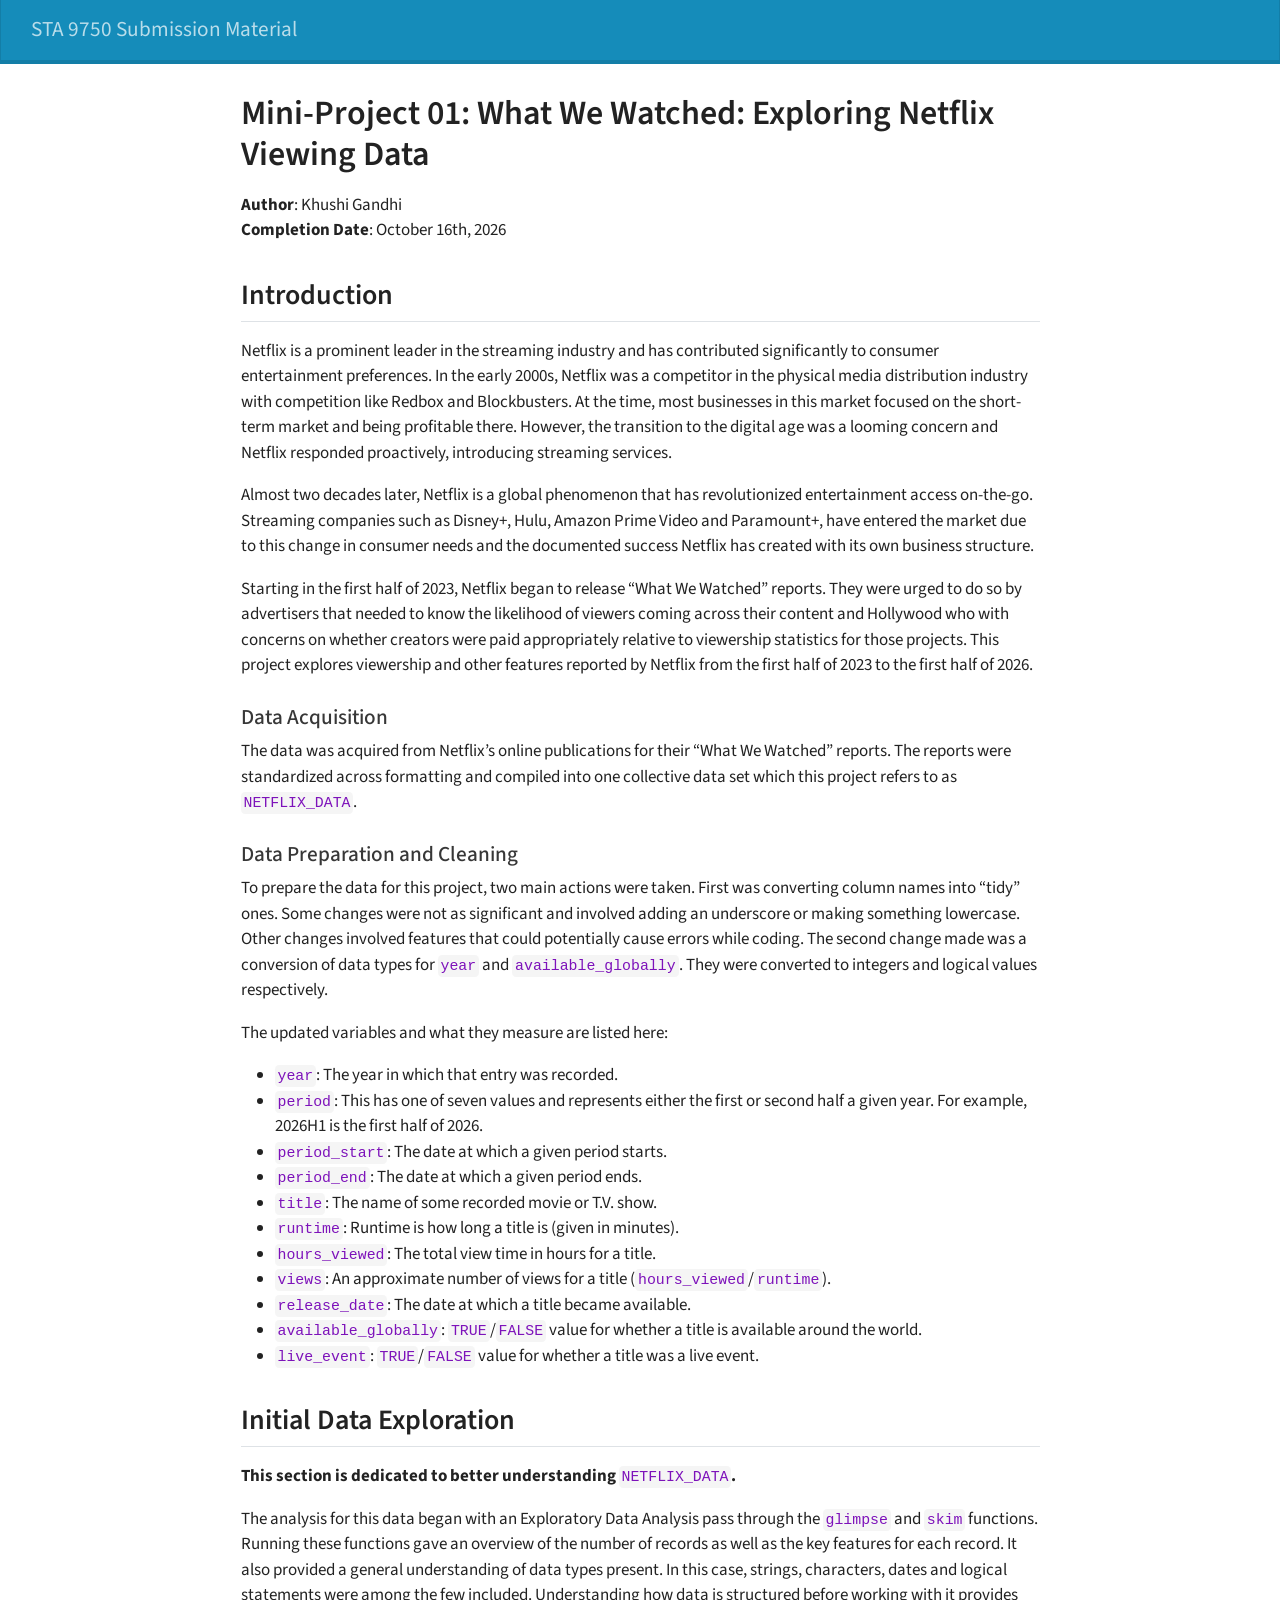
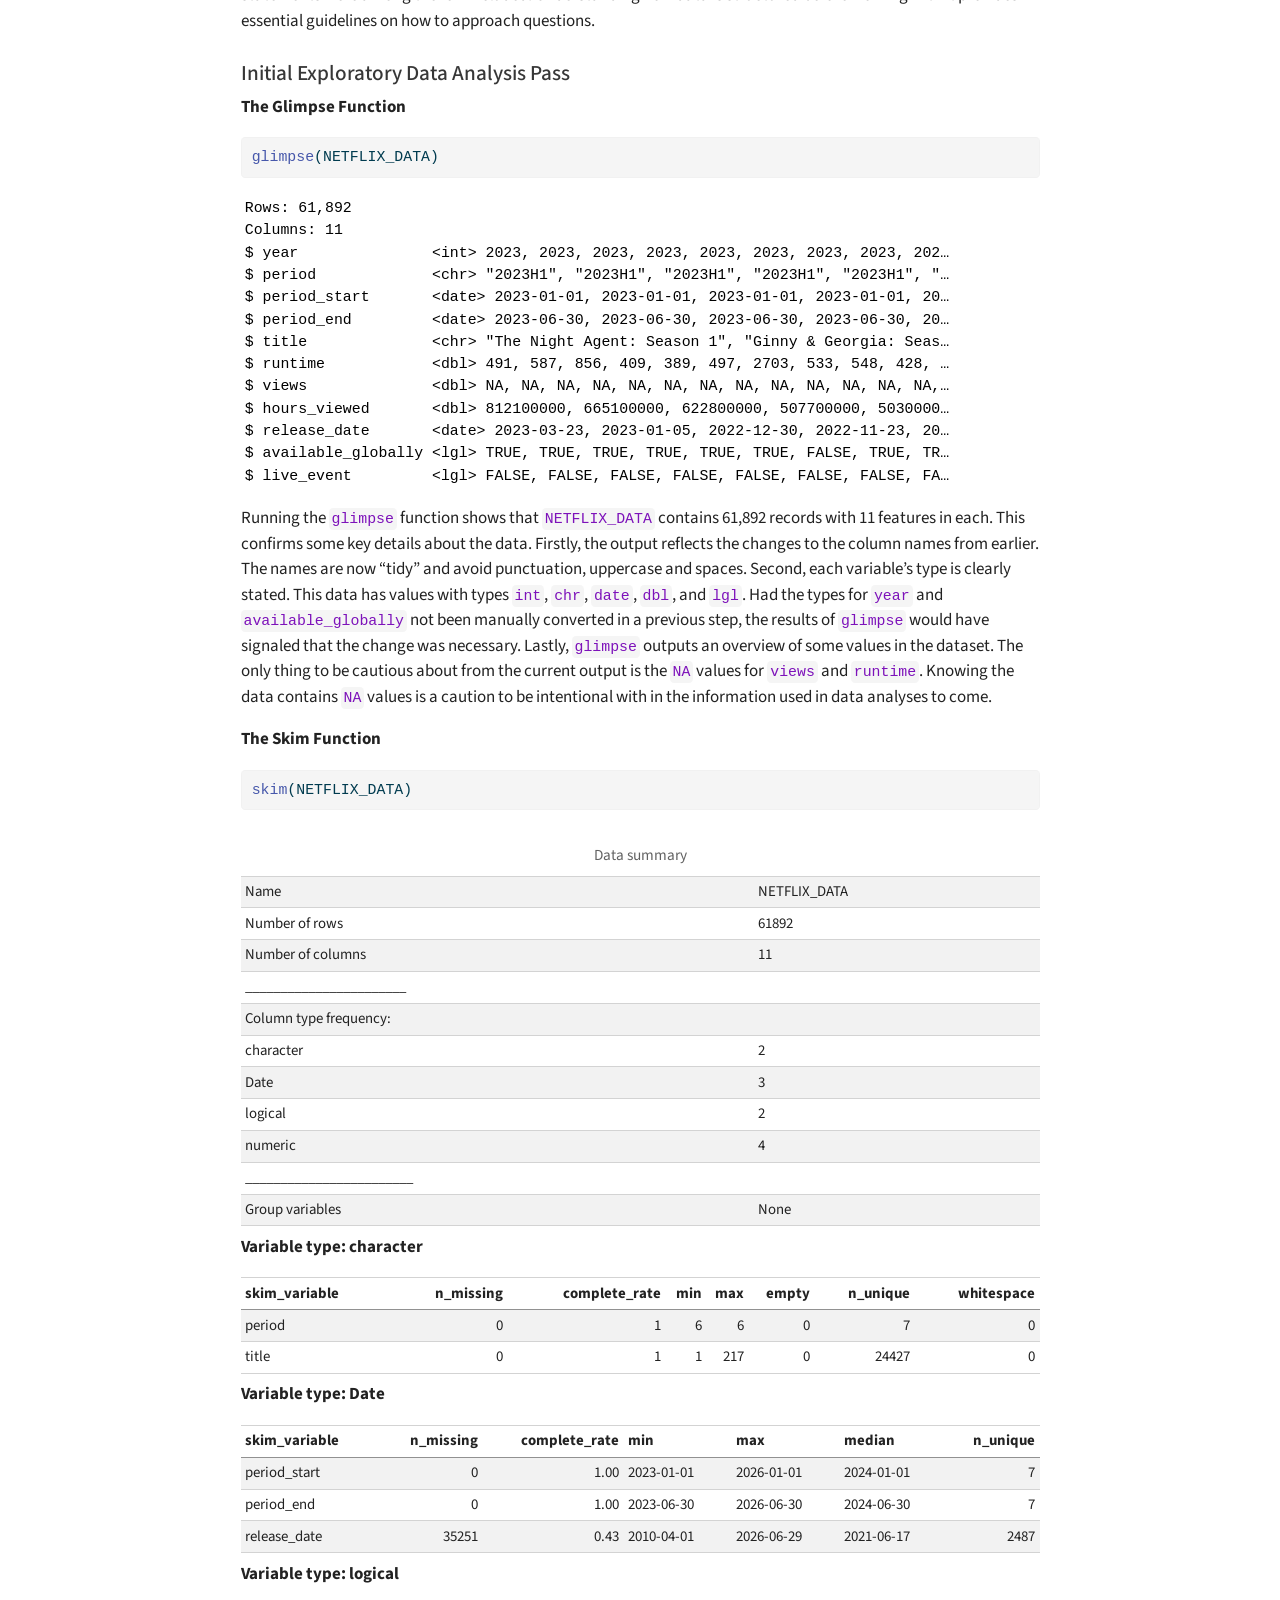
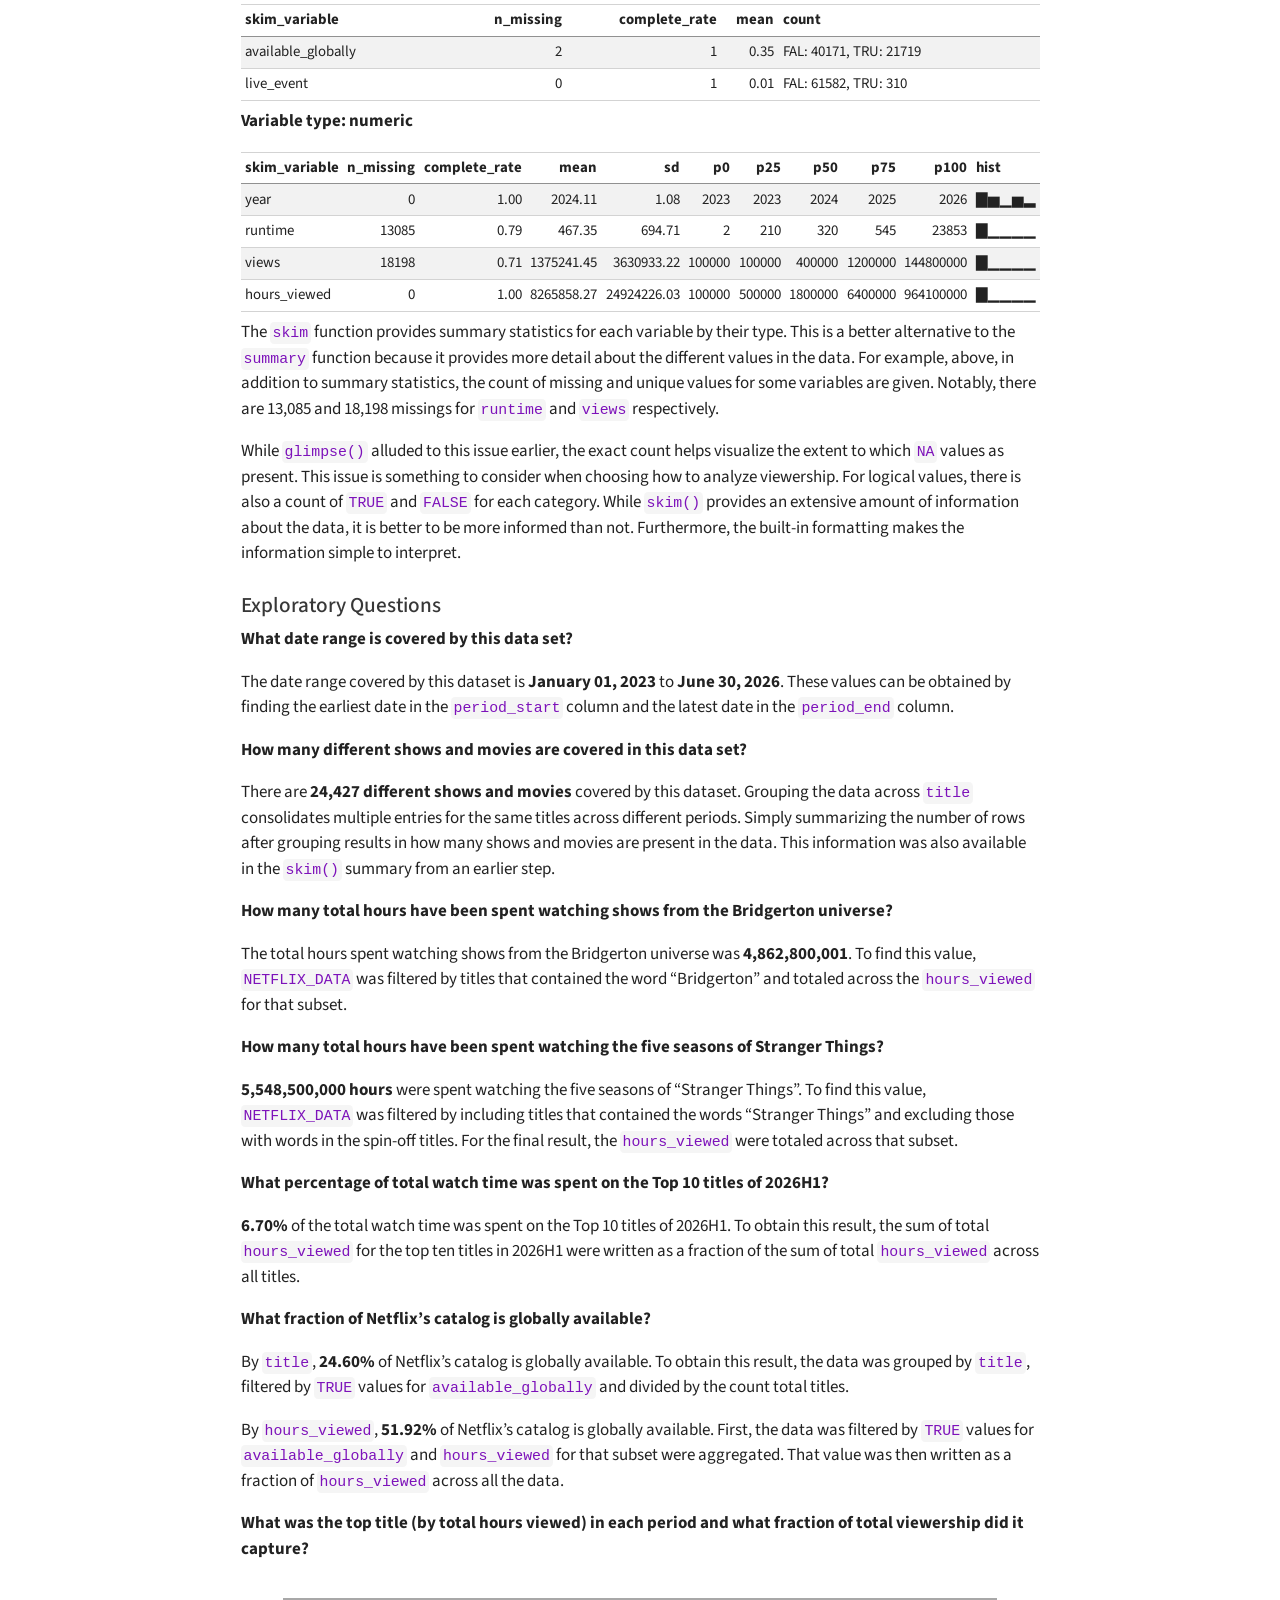
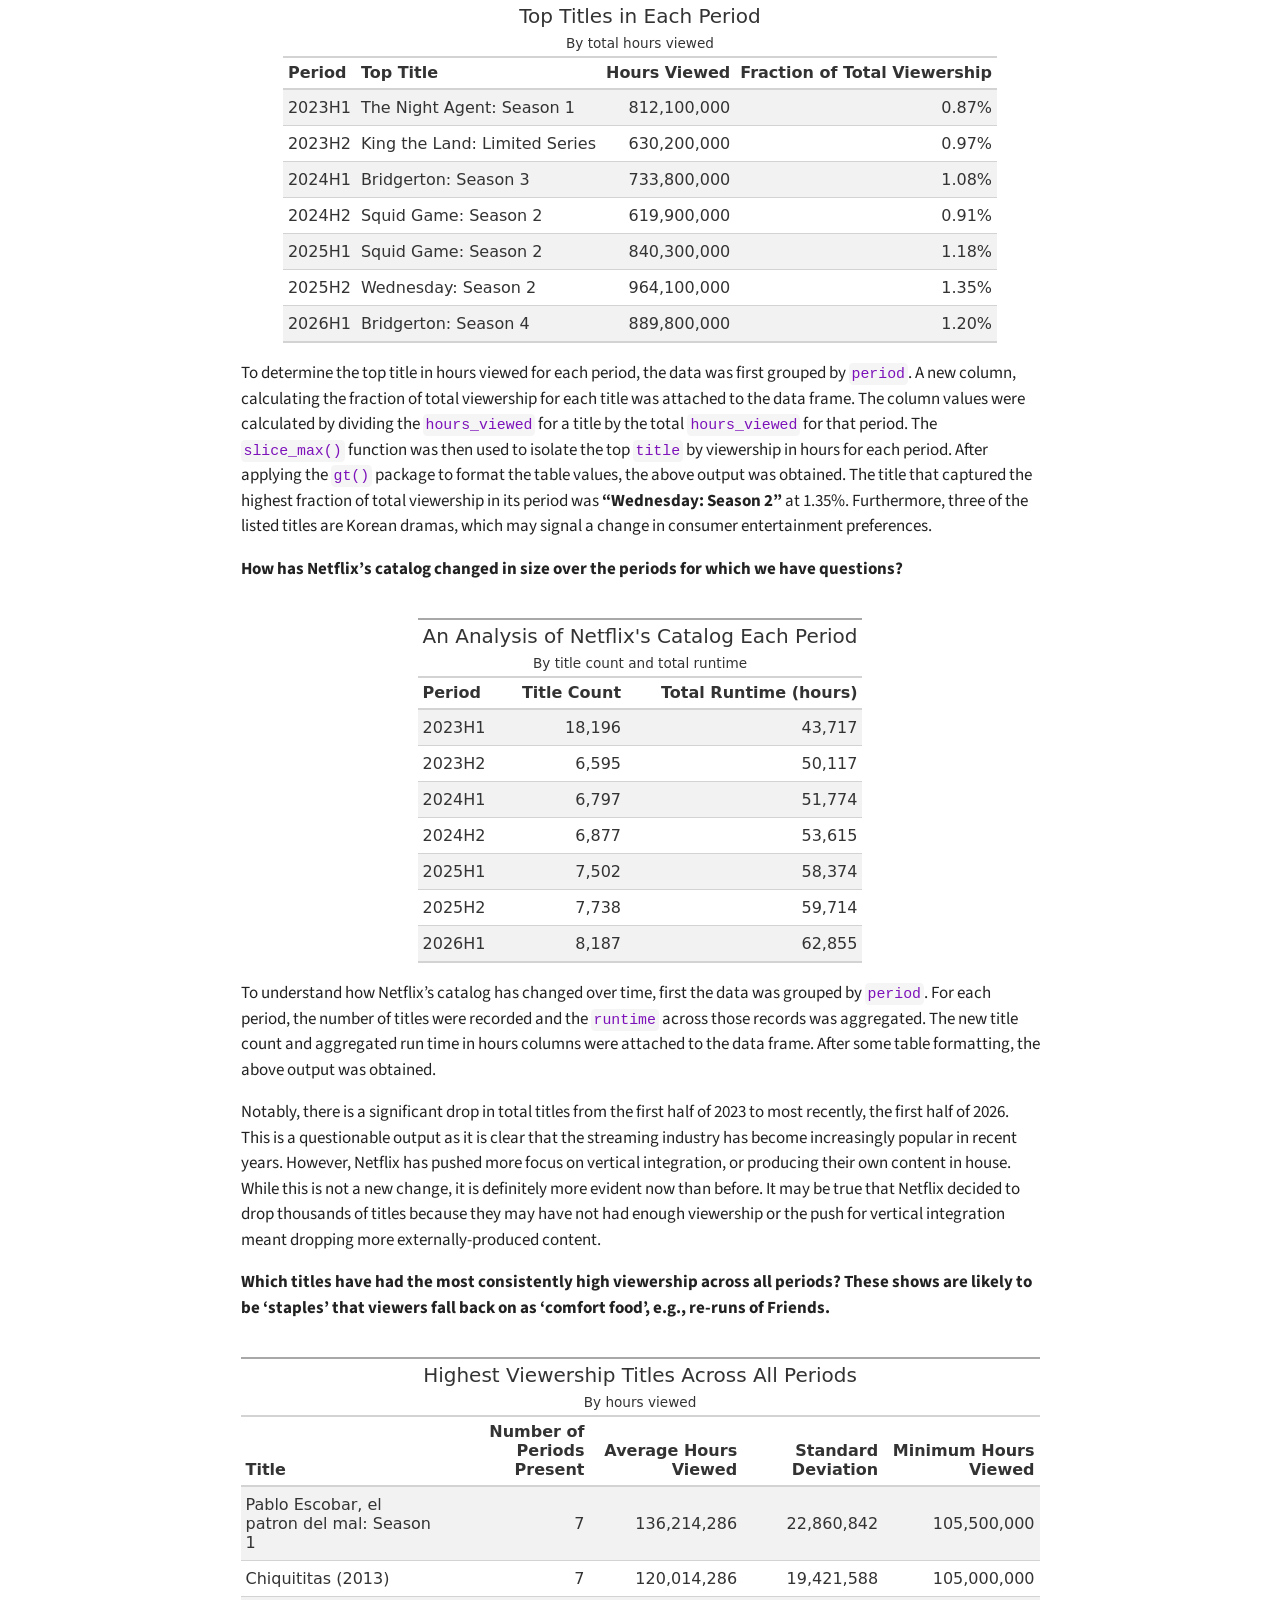
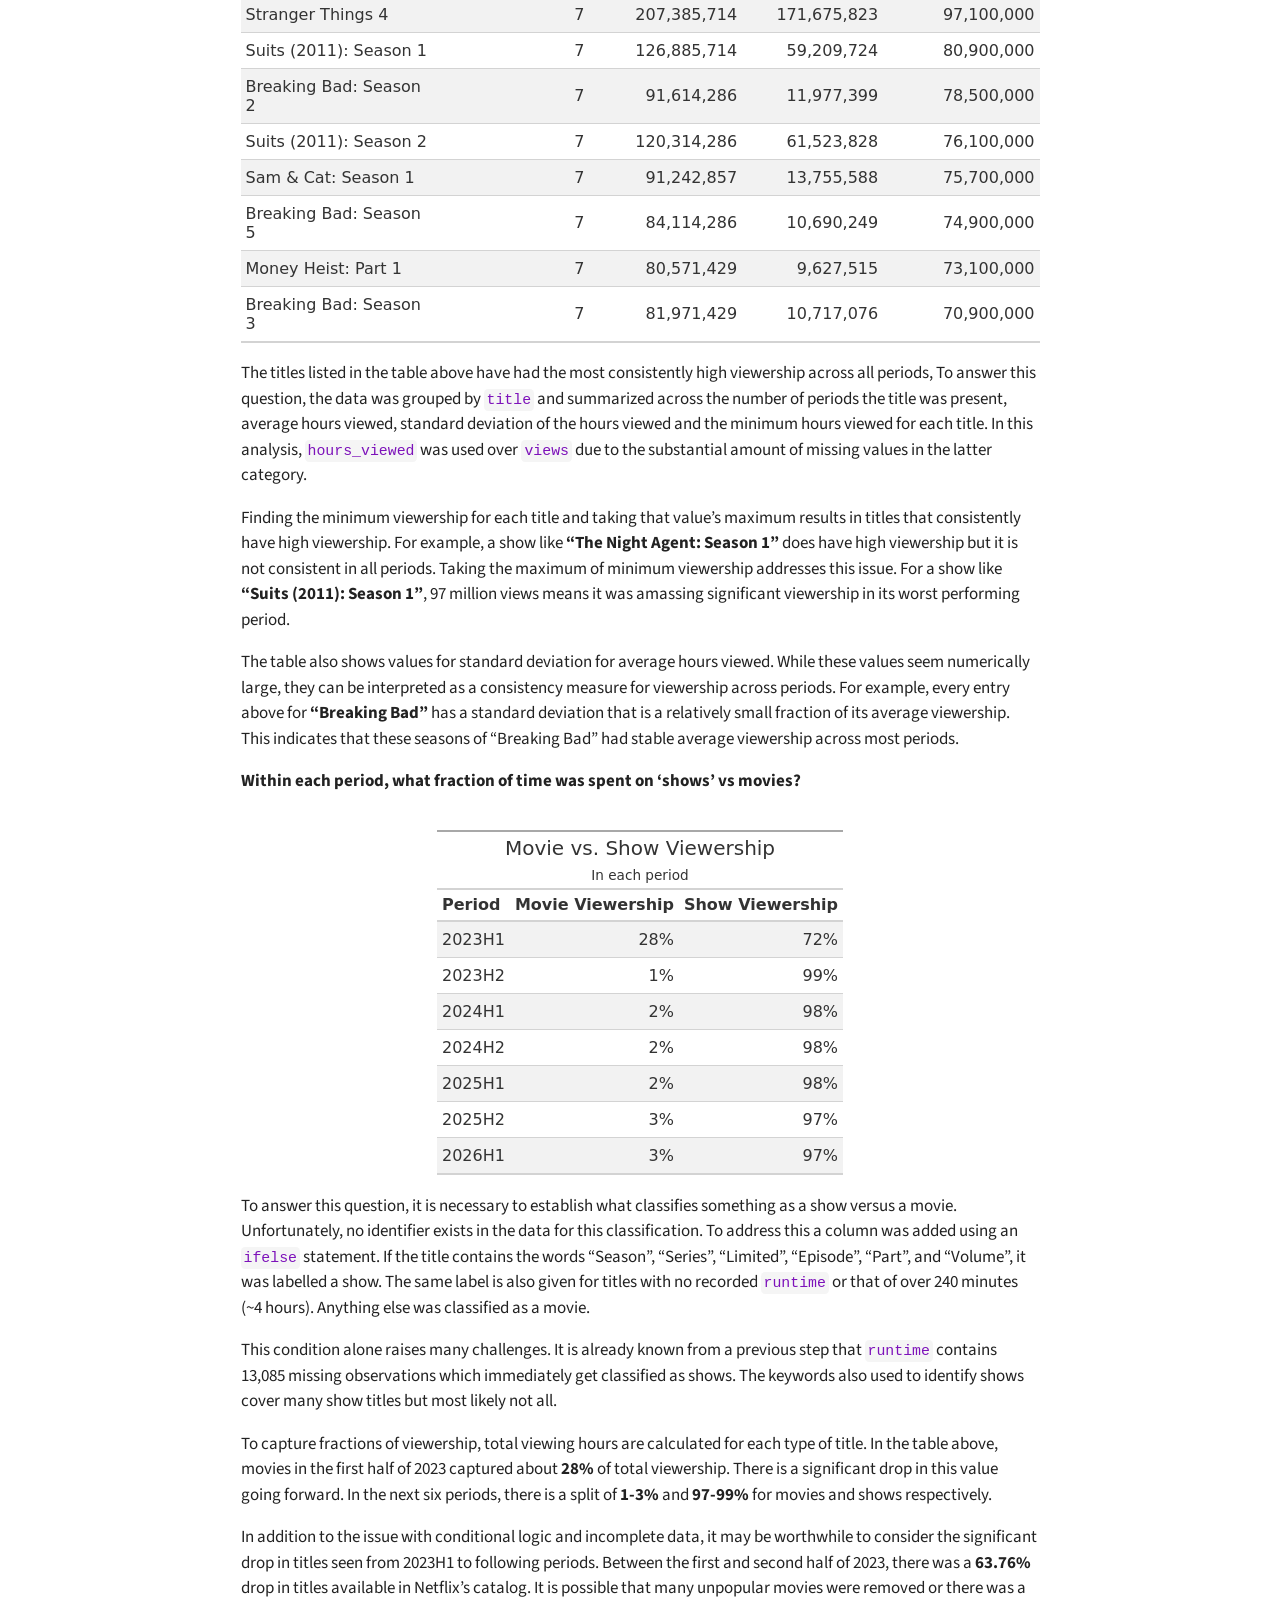
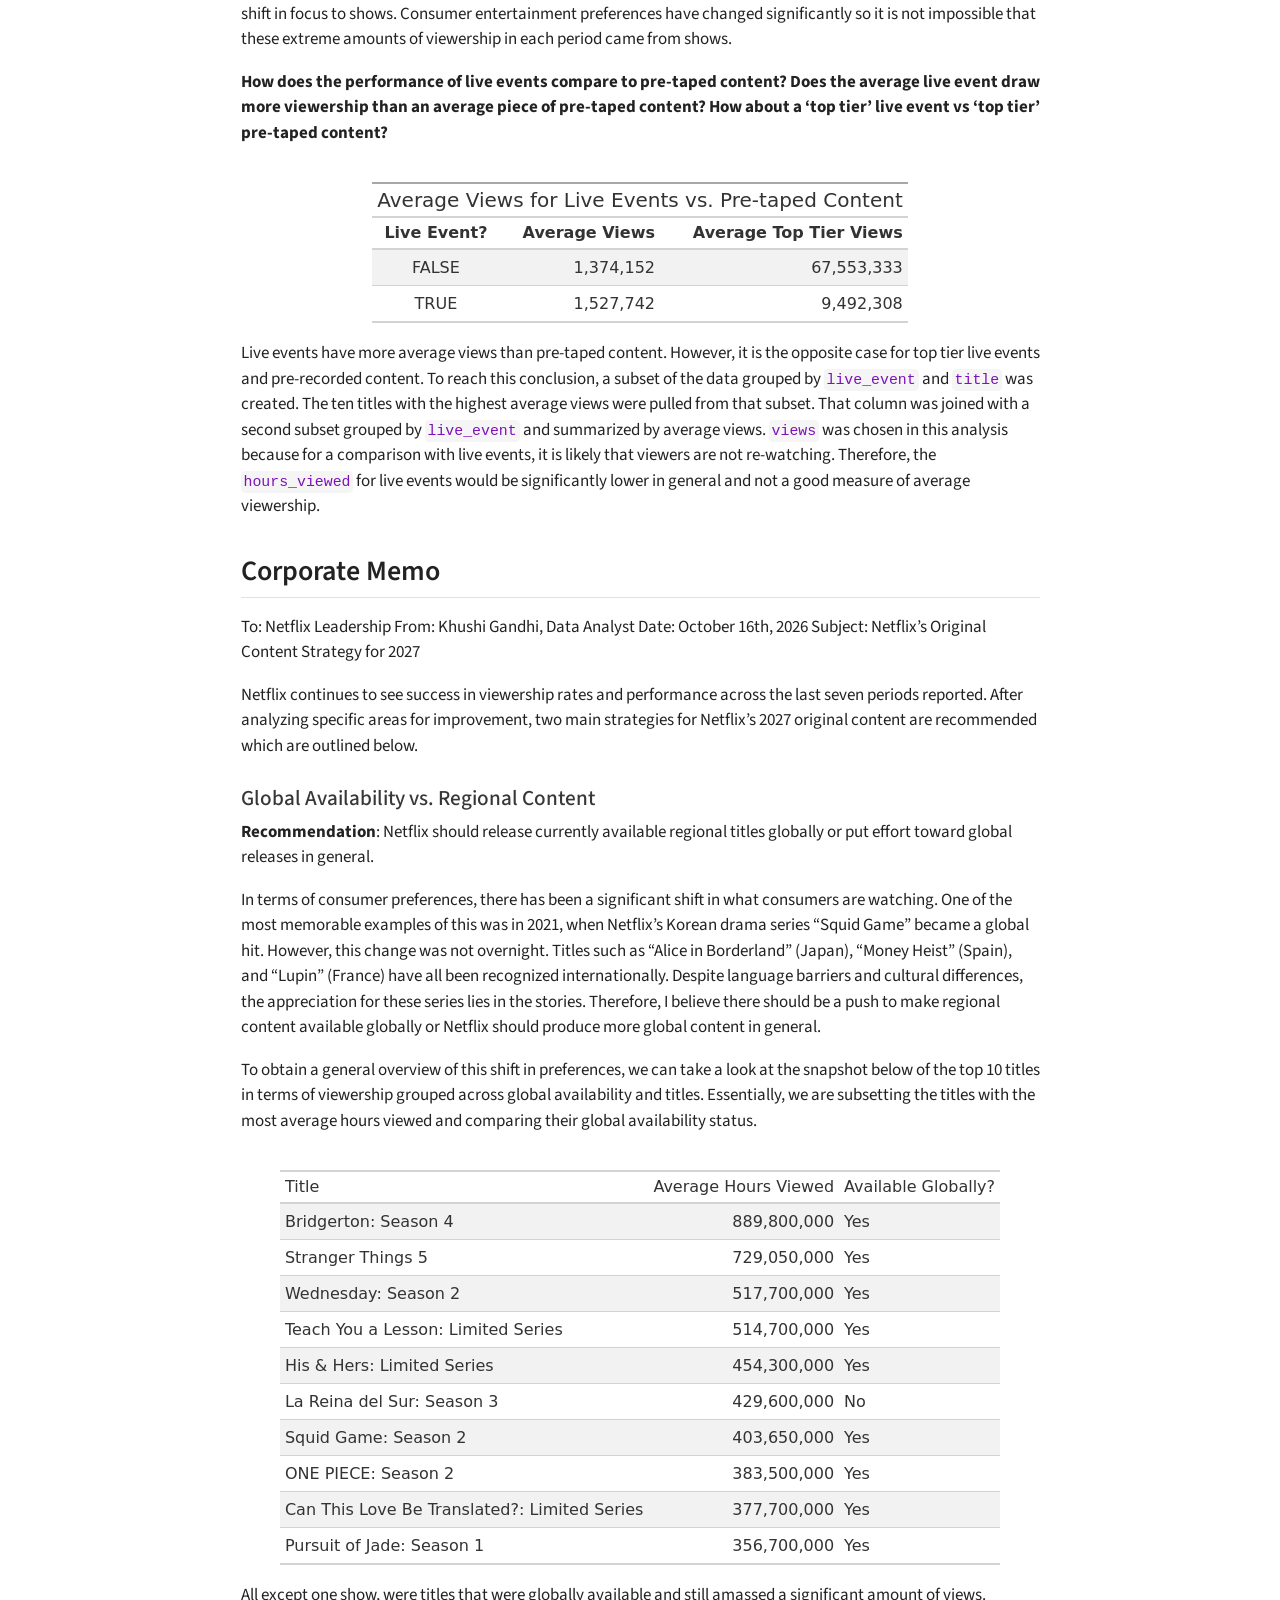
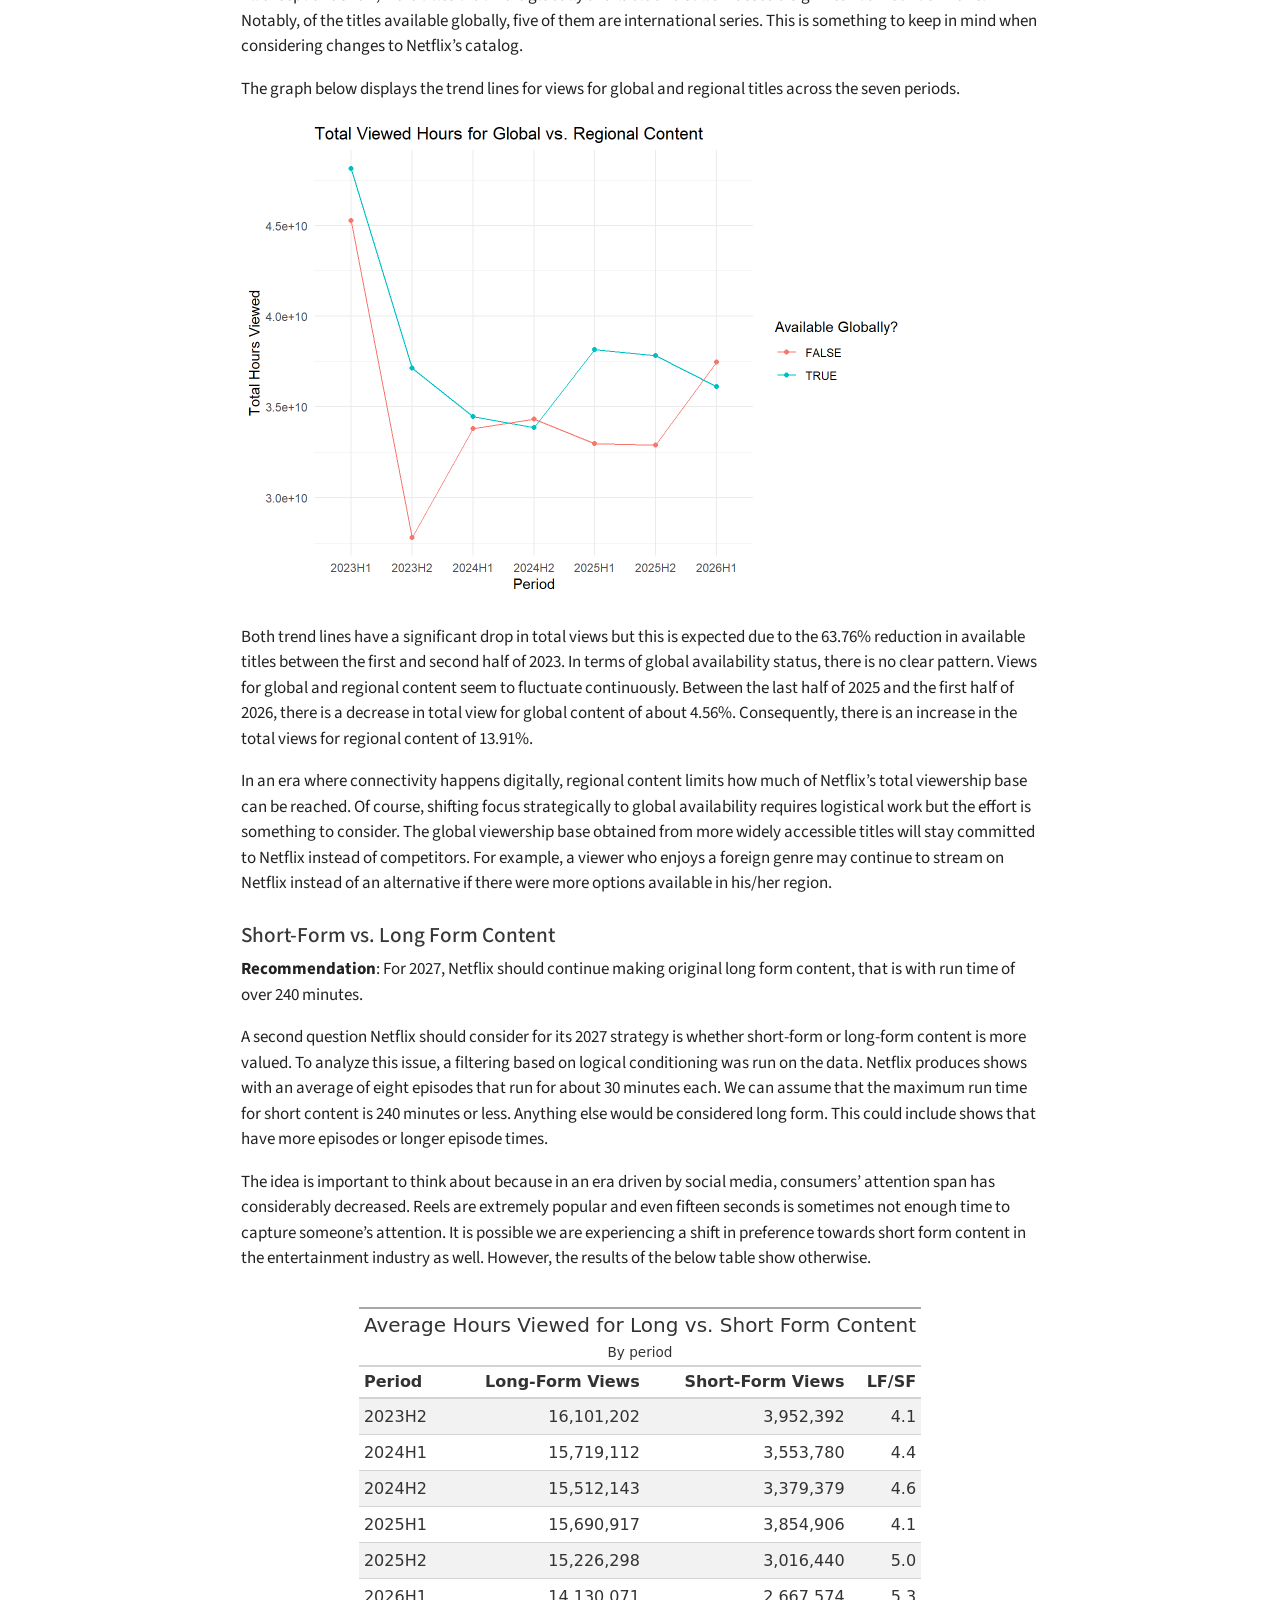
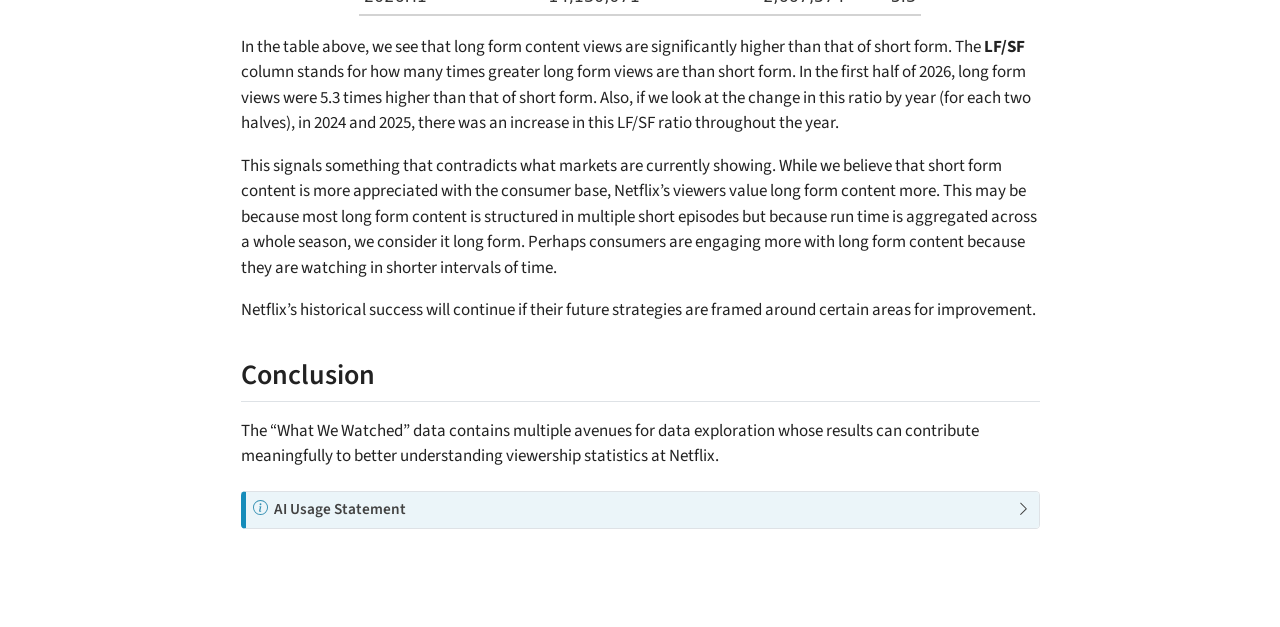
==== commit b8c53223: "final" ====
--- a/docs/mp01.html
+++ b/docs/mp01.html
@@ -159,19 +159,20 @@
 <strong>Completion Date</strong>: October 16th, 2026</p>
 <section id="introduction" class="level2">
 <h2 class="anchored" data-anchor-id="introduction">Introduction</h2>
-<p>Netflix is a prominent leader in the streaming industry and has contributed significantly to consumer entertainment preferences. In the early 2000s, Netflix was a competitor in the physical media distribution industry with competition like Redbox and Blockbusters. At the time, most businesses in this market focused on the short-term market and being profitable there. However, the transition to the digital age was a looming concern and Netflix responded proactively, introducing streaming services. Almost two decades later, Netflix is a global phenomenon that has revolutionized entertainment access on-the-go. Streaming companies such as Disney+, Hulu, Amazon Prime Video and Paramount, have entered the market due to this change in consumer needs and the documented success Netflix has created with its own business structure.</p>
-<p>Starting in the first half of 2023, Netflix began to release “What We Watched” reports. They were convinced into doing so because advertisers needed to know the likelihood of viewers coming across thor content and Hollywood was concerned over whether creators were getting paid appropriately relative to viewership statistics for those projects. This project explores viewership and other features reported by Netflix from the first half of 2023 to the first half of 2026.</p>
+<p>Netflix is a prominent leader in the streaming industry and has contributed significantly to consumer entertainment preferences. In the early 2000s, Netflix was a competitor in the physical media distribution industry with competition like Redbox and Blockbusters. At the time, most businesses in this market focused on the short-term market and being profitable there. However, the transition to the digital age was a looming concern and Netflix responded proactively, introducing streaming services.</p>
+<p>Almost two decades later, Netflix is a global phenomenon that has revolutionized entertainment access on-the-go. Streaming companies such as Disney+, Hulu, Amazon Prime Video and Paramount+, have entered the market due to this change in consumer needs and the documented success Netflix has created with its own business structure.</p>
+<p>Starting in the first half of 2023, Netflix began to release “What We Watched” reports. They were urged to do so by advertisers that needed to know the likelihood of viewers coming across their content and Hollywood who with concerns on whether creators were paid appropriately relative to viewership statistics for those projects. This project explores viewership and other features reported by Netflix from the first half of 2023 to the first half of 2026.</p>
 <section id="data-acquisition" class="level4">
 <h4 class="anchored" data-anchor-id="data-acquisition">Data Acquisition</h4>
 <p>The data was acquired from Netflix’s online publications for their “What We Watched” reports. The reports were standardized across formatting and compiled into one collective data set which this project refers to as <code>NETFLIX_DATA</code>.</p>
 </section>
 <section id="data-preparation-and-cleaning" class="level4">
 <h4 class="anchored" data-anchor-id="data-preparation-and-cleaning">Data Preparation and Cleaning</h4>
-<p>To prepare the data for this project, two main actions were taken. First was converting column names into “tidy” ones. Some changes were not as significant and involved adding an underscore or making something lowercase, while others features that could potentially cause errors while coding. The second change made was a conversion of data types for year and available_globally. They were converted to integers and logical values respectively.</p>
+<p>To prepare the data for this project, two main actions were taken. First was converting column names into “tidy” ones. Some changes were not as significant and involved adding an underscore or making something lowercase. Other changes involved features that could potentially cause errors while coding. The second change made was a conversion of data types for <code>year</code> and <code>available_globally</code>. They were converted to integers and logical values respectively.</p>
 <p>The updated variables and what they measure are listed here:</p>
 <ul>
 <li><code>year</code>: The year in which that entry was recorded.</li>
-<li><code>period</code>: This has one of seven values and represented either the first or second half a given year. For example, 2026H1 is the first half of 2026.</li>
+<li><code>period</code>: This has one of seven values and represents either the first or second half a given year. For example, 2026H1 is the first half of 2026.</li>
 <li><code>period_start</code>: The date at which a given period starts.</li>
 <li><code>period_end</code>: The date at which a given period ends.</li>
 <li><code>title</code>: The name of some recorded movie or T.V. show.</li>
@@ -187,9 +188,9 @@
 <section id="initial-data-exploration" class="level2">
 <h2 class="anchored" data-anchor-id="initial-data-exploration">Initial Data Exploration</h2>
 <p><strong>This section is dedicated to better understanding <code>NETFLIX_DATA</code>.</strong></p>
-<p>The analysis for this data began with an EDA pass through the <code>glimpse</code> and <code>skim</code> functions. Running these functions provided an overview of the number of records as well as the key features for each record. It also provided a general understanding of data types present in the records. In this case, strings, characters, dates and logical statements were among the few included. Understanding how data is structured before working with it provides essential guidelines on how to approach questions.</p>
-<section id="initial-eda-pass" class="level4">
-<h4 class="anchored" data-anchor-id="initial-eda-pass">Initial EDA Pass</h4>
+<p>The analysis for this data began with an Exploratory Data Analysis pass through the <code>glimpse</code> and <code>skim</code> functions. Running these functions gave an overview of the number of records as well as the key features for each record. It also provided a general understanding of data types present. In this case, strings, characters, dates and logical statements were among the few included. Understanding how data is structured before working with it provides essential guidelines on how to approach questions.</p>
+<section id="initial-exploratory-data-analysis-pass" class="level4">
+<h4 class="anchored" data-anchor-id="initial-exploratory-data-analysis-pass">Initial Exploratory Data Analysis Pass</h4>
 <p><strong>The Glimpse Function</strong></p>
 <div class="cell">
 <div class="code-copy-outer-scaffold"><div class="sourceCode cell-code" id="cb1"><pre class="sourceCode r code-with-copy"><code class="sourceCode r"><span id="cb1-1"><a href="#cb1-1" aria-hidden="true" tabindex="-1"></a><span class="fu">glimpse</span>(NETFLIX_DATA)</span></code></pre></div><button title="Copy to Clipboard" class="code-copy-button"><i class="bi"></i></button></div>
@@ -209,7 +210,7 @@
 $ live_event         &lt;lgl&gt; FALSE, FALSE, FALSE, FALSE, FALSE, FALSE, FALSE, FA…</code></pre>
 </div>
 </div>
-<p>Running the <code>glimpse</code> function shows that <code>NETFLIX_DATA</code> contains 61,892 records with 11 features in each. This confirms some key details about the data. Firstly, the output reflects the changes to the column names from earlier. The names are now “tidy” and avoid punctuation, uppercase and spaces. Second, each variable’s type is clearly stated. This data has values with types <code>int</code>, <code>chr</code>, <code>date</code>, <code>dbl</code>, and <code>lgl</code>. Had the types for <code>year</code> and <code>available_globally</code> not been manually converted in a previous step, the results of <code>glimpse</code> would have signaled that the change was necessary. Lastly, <code>glimpse</code> outputs an overview of some values in the dataset. The only thing to be cautious about from the current output is the <code>NA</code> values for <code>views</code> and <code>runtime</code>. Knowing the data contains <code>NA</code> values is a caution to be intentional with the information used in data analyses to come.</p>
+<p>Running the <code>glimpse</code> function shows that <code>NETFLIX_DATA</code> contains 61,892 records with 11 features in each. This confirms some key details about the data. Firstly, the output reflects the changes to the column names from earlier. The names are now “tidy” and avoid punctuation, uppercase and spaces. Second, each variable’s type is clearly stated. This data has values with types <code>int</code>, <code>chr</code>, <code>date</code>, <code>dbl</code>, and <code>lgl</code>. Had the types for <code>year</code> and <code>available_globally</code> not been manually converted in a previous step, the results of <code>glimpse</code> would have signaled that the change was necessary. Lastly, <code>glimpse</code> outputs an overview of some values in the dataset. The only thing to be cautious about from the current output is the <code>NA</code> values for <code>views</code> and <code>runtime</code>. Knowing the data contains <code>NA</code> values is a caution to be intentional with in the information used in data analyses to come.</p>
 <p><strong>The Skim Function</strong></p>
 <div class="cell">
 <div class="code-copy-outer-scaffold"><div class="sourceCode cell-code" id="cb3"><pre class="sourceCode r code-with-copy"><code class="sourceCode r"><span id="cb3-1"><a href="#cb3-1" aria-hidden="true" tabindex="-1"></a><span class="fu">skim</span>(NETFLIX_DATA)</span></code></pre></div><button title="Copy to Clipboard" class="code-copy-button"><i class="bi"></i></button></div>
@@ -484,7 +485,8 @@
 </table>
 </div>
 </div>
-<p>The <code>skim</code> function provides summary statistics for each variable by their type. This is a better alternative to the <code>summary</code> function because it provides more detail about the different values in the data. For example, in the table above, in additional to summary statistics, the count of missing and unique values for some variables are given. Notably, there are 13,085 and 18,198 missings for <code>runtime</code> and <code>views</code> respectively. While <code>glimpse()</code> alluded to this issue earlier, the exact count helps visualize the extent to which <code>NA</code> values as present. This issue is something to consider when choosing how to analyze viewership. For logical values, there is also a count of <code>TRUE</code> and <code>FALSE</code> for each category. While <code>skim()</code> provides an extensive amount of information about the data, it is better to be more informed than not. Furthermore, the built-in formatting makes the information simple to interpret.</p>
+<p>The <code>skim</code> function provides summary statistics for each variable by their type. This is a better alternative to the <code>summary</code> function because it provides more detail about the different values in the data. For example, above, in addition to summary statistics, the count of missing and unique values for some variables are given. Notably, there are 13,085 and 18,198 missings for <code>runtime</code> and <code>views</code> respectively.</p>
+<p>While <code>glimpse()</code> alluded to this issue earlier, the exact count helps visualize the extent to which <code>NA</code> values as present. This issue is something to consider when choosing how to analyze viewership. For logical values, there is also a count of <code>TRUE</code> and <code>FALSE</code> for each category. While <code>skim()</code> provides an extensive amount of information about the data, it is better to be more informed than not. Furthermore, the built-in formatting makes the information simple to interpret.</p>
 </section>
 <section id="exploratory-questions" class="level4">
 <h4 class="anchored" data-anchor-id="exploratory-questions">Exploratory Questions</h4>
@@ -493,13 +495,13 @@
 <p>The date range covered by this dataset is <strong>January 01, 2023</strong> to <strong>June 30, 2026</strong>. These values can be obtained by finding the earliest date in the <code>period_start</code> column and the latest date in the <code>period_end</code> column.</p>
 <p><strong>How many different shows and movies are covered in this data set?</strong><br>
 </p>
-<p>There are <strong>24,427 different shows and movies</strong> covered by this dataset. Grouping the data across <code>title</code> consolidates multiple entries for the same titles across different periods. Simply summarizing the number of rows after grouping results in how many shows and movies are present in the data.</p>
+<p>There are <strong>24,427 different shows and movies</strong> covered by this dataset. Grouping the data across <code>title</code> consolidates multiple entries for the same titles across different periods. Simply summarizing the number of rows after grouping results in how many shows and movies are present in the data. This information was also available in the <code>skim()</code> summary from an earlier step.</p>
 <p><strong>How many total hours have been spent watching shows from the Bridgerton universe?</strong><br>
 </p>
 <p>The total hours spent watching shows from the Bridgerton universe was <strong>4,862,800,001</strong>. To find this value, <code>NETFLIX_DATA</code> was filtered by titles that contained the word “Bridgerton” and totaled across the <code>hours_viewed</code> for that subset.</p>
 <p><strong>How many total hours have been spent watching the five seasons of Stranger Things? </strong><br>
 </p>
-<p><strong>5,548,500,000 hours</strong> were spent watching the five seasons of Stranger Things. To find this value, <code>NETFLIX_DATA</code> filtered by including titles that contained the words “Stranger Things” and excluding those with words in the spin-off titles. For the final result, the <code>hours_viewed</code> were totaled across that subset.</p>
+<p><strong>5,548,500,000 hours</strong> were spent watching the five seasons of “Stranger Things”. To find this value, <code>NETFLIX_DATA</code> was filtered by including titles that contained the words “Stranger Things” and excluding those with words in the spin-off titles. For the final result, the <code>hours_viewed</code> were totaled across that subset.</p>
 <p><strong>What percentage of total watch time was spent on the Top 10 titles of 2026H1?</strong><br>
 </p>
 <p><strong>6.70%</strong> of the total watch time was spent on the Top 10 titles of 2026H1. To obtain this result, the sum of total <code>hours_viewed</code> for the top ten titles in 2026H1 were written as a fraction of the sum of total <code>hours_viewed</code> across all titles.</p>
@@ -511,23 +513,23 @@
 </p>
 <div class="cell">
 <div class="cell-output-display">
-<div id="lbxbzdibnp" style="padding-left:0px;padding-right:0px;padding-top:10px;padding-bottom:10px;overflow-x:auto;overflow-y:auto;width:auto;height:auto;">
-<style>#lbxbzdibnp table {
+<div id="hldlctngkh" style="padding-left:0px;padding-right:0px;padding-top:10px;padding-bottom:10px;overflow-x:auto;overflow-y:auto;width:auto;height:auto;">
+<style>#hldlctngkh table {
   font-family: system-ui, 'Segoe UI', Roboto, Helvetica, Arial, sans-serif, 'Apple Color Emoji', 'Segoe UI Emoji', 'Segoe UI Symbol', 'Noto Color Emoji';
   -webkit-font-smoothing: antialiased;
   -moz-osx-font-smoothing: grayscale;
 }
 
-#lbxbzdibnp thead, #lbxbzdibnp tbody, #lbxbzdibnp tfoot, #lbxbzdibnp tr, #lbxbzdibnp td, #lbxbzdibnp th {
+#hldlctngkh thead, #hldlctngkh tbody, #hldlctngkh tfoot, #hldlctngkh tr, #hldlctngkh td, #hldlctngkh th {
   border-style: none;
 }
 
-#lbxbzdibnp p {
+#hldlctngkh p {
   margin: 0;
   padding: 0;
 }
 
-#lbxbzdibnp .gt_table {
+#hldlctngkh .gt_table {
   display: table;
   border-collapse: collapse;
   line-height: normal;
@@ -553,12 +555,12 @@
   border-left-color: #D3D3D3;
 }
 
-#lbxbzdibnp .gt_caption {
+#hldlctngkh .gt_caption {
   padding-top: 4px;
   padding-bottom: 4px;
 }
 
-#lbxbzdibnp .gt_title {
+#hldlctngkh .gt_title {
   color: #333333;
   font-size: 125%;
   font-weight: initial;
@@ -570,7 +572,7 @@
   border-bottom-width: 0;
 }
 
-#lbxbzdibnp .gt_subtitle {
+#hldlctngkh .gt_subtitle {
   color: #333333;
   font-size: 85%;
   font-weight: initial;
@@ -582,7 +584,7 @@
   border-top-width: 0;
 }
 
-#lbxbzdibnp .gt_heading {
+#hldlctngkh .gt_heading {
   background-color: #FFFFFF;
   text-align: center;
   border-bottom-color: #FFFFFF;
@@ -594,13 +596,13 @@
   border-right-color: #D3D3D3;
 }
 
-#lbxbzdibnp .gt_bottom_border {
-  border-bottom-style: solid;
-  border-bottom-width: 2px;
-  border-bottom-color: #D3D3D3;
-}
-
-#lbxbzdibnp .gt_col_headings {
+#hldlctngkh .gt_bottom_border {
+  border-bottom-style: solid;
+  border-bottom-width: 2px;
+  border-bottom-color: #D3D3D3;
+}
+
+#hldlctngkh .gt_col_headings {
   border-top-style: solid;
   border-top-width: 2px;
   border-top-color: #D3D3D3;
@@ -615,7 +617,7 @@
   border-right-color: #D3D3D3;
 }
 
-#lbxbzdibnp .gt_col_heading {
+#hldlctngkh .gt_col_heading {
   color: #333333;
   background-color: #FFFFFF;
   font-size: 100%;
@@ -635,7 +637,7 @@
   overflow-x: hidden;
 }
 
-#lbxbzdibnp .gt_column_spanner_outer {
+#hldlctngkh .gt_column_spanner_outer {
   color: #333333;
   background-color: #FFFFFF;
   font-size: 100%;
@@ -647,15 +649,15 @@
   padding-right: 4px;
 }
 
-#lbxbzdibnp .gt_column_spanner_outer:first-child {
+#hldlctngkh .gt_column_spanner_outer:first-child {
   padding-left: 0;
 }
 
-#lbxbzdibnp .gt_column_spanner_outer:last-child {
+#hldlctngkh .gt_column_spanner_outer:last-child {
   padding-right: 0;
 }
 
-#lbxbzdibnp .gt_column_spanner {
+#hldlctngkh .gt_column_spanner {
   border-bottom-style: solid;
   border-bottom-width: 2px;
   border-bottom-color: #D3D3D3;
@@ -667,11 +669,11 @@
   width: 100%;
 }
 
-#lbxbzdibnp .gt_spanner_row {
+#hldlctngkh .gt_spanner_row {
   border-bottom-style: hidden;
 }
 
-#lbxbzdibnp .gt_group_heading {
+#hldlctngkh .gt_group_heading {
   padding-top: 8px;
   padding-bottom: 8px;
   padding-left: 5px;
@@ -697,7 +699,7 @@
   text-align: left;
 }
 
-#lbxbzdibnp .gt_empty_group_heading {
+#hldlctngkh .gt_empty_group_heading {
   padding: 0.5px;
   color: #333333;
   background-color: #FFFFFF;
@@ -712,15 +714,15 @@
   vertical-align: middle;
 }
 
-#lbxbzdibnp .gt_from_md > :first-child {
+#hldlctngkh .gt_from_md > :first-child {
   margin-top: 0;
 }
 
-#lbxbzdibnp .gt_from_md > :last-child {
+#hldlctngkh .gt_from_md > :last-child {
   margin-bottom: 0;
 }
 
-#lbxbzdibnp .gt_row {
+#hldlctngkh .gt_row {
   padding-top: 8px;
   padding-bottom: 8px;
   padding-left: 5px;
@@ -739,7 +741,7 @@
   overflow-x: hidden;
 }
 
-#lbxbzdibnp .gt_stub {
+#hldlctngkh .gt_stub {
   color: #333333;
   background-color: #FFFFFF;
   font-size: 100%;
@@ -752,7 +754,7 @@
   padding-right: 5px;
 }
 
-#lbxbzdibnp .gt_stub_row_group {
+#hldlctngkh .gt_stub_row_group {
   color: #333333;
   background-color: #FFFFFF;
   font-size: 100%;
@@ -766,54 +768,54 @@
   vertical-align: top;
 }
 
-#lbxbzdibnp .gt_row_group_first td {
-  border-top-width: 2px;
-}
-
-#lbxbzdibnp .gt_row_group_first th {
-  border-top-width: 2px;
-}
-
-#lbxbzdibnp .gt_summary_row {
-  color: #333333;
-  background-color: #FFFFFF;
-  text-transform: inherit;
-  padding-top: 8px;
-  padding-bottom: 8px;
-  padding-left: 5px;
-  padding-right: 5px;
-}
-
-#lbxbzdibnp .gt_first_summary_row {
-  border-top-style: solid;
-  border-top-color: #D3D3D3;
-}
-
-#lbxbzdibnp .gt_first_summary_row.thick {
-  border-top-width: 2px;
-}
-
-#lbxbzdibnp .gt_last_summary_row {
-  padding-top: 8px;
-  padding-bottom: 8px;
-  padding-left: 5px;
-  padding-right: 5px;
-  border-bottom-style: solid;
-  border-bottom-width: 2px;
-  border-bottom-color: #D3D3D3;
-}
-
-#lbxbzdibnp .gt_grand_summary_row {
-  color: #333333;
-  background-color: #FFFFFF;
-  text-transform: inherit;
-  padding-top: 8px;
-  padding-bottom: 8px;
-  padding-left: 5px;
-  padding-right: 5px;
-}
-
-#lbxbzdibnp .gt_first_grand_summary_row {
+#hldlctngkh .gt_row_group_first td {
+  border-top-width: 2px;
+}
+
+#hldlctngkh .gt_row_group_first th {
+  border-top-width: 2px;
+}
+
+#hldlctngkh .gt_summary_row {
+  color: #333333;
+  background-color: #FFFFFF;
+  text-transform: inherit;
+  padding-top: 8px;
+  padding-bottom: 8px;
+  padding-left: 5px;
+  padding-right: 5px;
+}
+
+#hldlctngkh .gt_first_summary_row {
+  border-top-style: solid;
+  border-top-color: #D3D3D3;
+}
+
+#hldlctngkh .gt_first_summary_row.thick {
+  border-top-width: 2px;
+}
+
+#hldlctngkh .gt_last_summary_row {
+  padding-top: 8px;
+  padding-bottom: 8px;
+  padding-left: 5px;
+  padding-right: 5px;
+  border-bottom-style: solid;
+  border-bottom-width: 2px;
+  border-bottom-color: #D3D3D3;
+}
+
+#hldlctngkh .gt_grand_summary_row {
+  color: #333333;
+  background-color: #FFFFFF;
+  text-transform: inherit;
+  padding-top: 8px;
+  padding-bottom: 8px;
+  padding-left: 5px;
+  padding-right: 5px;
+}
+
+#hldlctngkh .gt_first_grand_summary_row {
   padding-top: 8px;
   padding-bottom: 8px;
   padding-left: 5px;
@@ -823,7 +825,7 @@
   border-top-color: #D3D3D3;
 }
 
-#lbxbzdibnp .gt_last_grand_summary_row_top {
+#hldlctngkh .gt_last_grand_summary_row_top {
   padding-top: 8px;
   padding-bottom: 8px;
   padding-left: 5px;
@@ -833,20 +835,20 @@
   border-bottom-color: #D3D3D3;
 }
 
-#lbxbzdibnp .gt_striped {
+#hldlctngkh .gt_striped {
   background-color: rgba(128, 128, 128, 0.05);
 }
 
-#lbxbzdibnp .gt_table_body {
-  border-top-style: solid;
-  border-top-width: 2px;
-  border-top-color: #D3D3D3;
-  border-bottom-style: solid;
-  border-bottom-width: 2px;
-  border-bottom-color: #D3D3D3;
-}
-
-#lbxbzdibnp .gt_footnotes {
+#hldlctngkh .gt_table_body {
+  border-top-style: solid;
+  border-top-width: 2px;
+  border-top-color: #D3D3D3;
+  border-bottom-style: solid;
+  border-bottom-width: 2px;
+  border-bottom-color: #D3D3D3;
+}
+
+#hldlctngkh .gt_footnotes {
   color: #333333;
   background-color: #FFFFFF;
   border-bottom-style: none;
@@ -860,7 +862,7 @@
   border-right-color: #D3D3D3;
 }
 
-#lbxbzdibnp .gt_footnote {
+#hldlctngkh .gt_footnote {
   margin: 0px;
   font-size: 90%;
   padding-top: 4px;
@@ -869,7 +871,7 @@
   padding-right: 5px;
 }
 
-#lbxbzdibnp .gt_sourcenotes {
+#hldlctngkh .gt_sourcenotes {
   color: #333333;
   background-color: #FFFFFF;
   border-bottom-style: none;
@@ -883,7 +885,7 @@
   border-right-color: #D3D3D3;
 }
 
-#lbxbzdibnp .gt_sourcenote {
+#hldlctngkh .gt_sourcenote {
   font-size: 90%;
   padding-top: 4px;
   padding-bottom: 4px;
@@ -891,72 +893,72 @@
   padding-right: 5px;
 }
 
-#lbxbzdibnp .gt_left {
+#hldlctngkh .gt_left {
   text-align: left;
 }
 
-#lbxbzdibnp .gt_center {
+#hldlctngkh .gt_center {
   text-align: center;
 }
 
-#lbxbzdibnp .gt_right {
+#hldlctngkh .gt_right {
   text-align: right;
   font-variant-numeric: tabular-nums;
 }
 
-#lbxbzdibnp .gt_font_normal {
+#hldlctngkh .gt_font_normal {
   font-weight: normal;
 }
 
-#lbxbzdibnp .gt_font_bold {
+#hldlctngkh .gt_font_bold {
   font-weight: bold;
 }
 
-#lbxbzdibnp .gt_font_italic {
+#hldlctngkh .gt_font_italic {
   font-style: italic;
 }
 
-#lbxbzdibnp .gt_super {
+#hldlctngkh .gt_super {
   font-size: 65%;
 }
 
-#lbxbzdibnp .gt_footnote_marks {
+#hldlctngkh .gt_footnote_marks {
   font-size: 75%;
   vertical-align: 0.4em;
   position: initial;
 }
 
-#lbxbzdibnp .gt_asterisk {
+#hldlctngkh .gt_asterisk {
   font-size: 100%;
   vertical-align: 0;
 }
 
-#lbxbzdibnp .gt_indent_1 {
+#hldlctngkh .gt_indent_1 {
   text-indent: 5px;
 }
 
-#lbxbzdibnp .gt_indent_2 {
+#hldlctngkh .gt_indent_2 {
   text-indent: 10px;
 }
 
-#lbxbzdibnp .gt_indent_3 {
+#hldlctngkh .gt_indent_3 {
   text-indent: 15px;
 }
 
-#lbxbzdibnp .gt_indent_4 {
+#hldlctngkh .gt_indent_4 {
   text-indent: 20px;
 }
 
-#lbxbzdibnp .gt_indent_5 {
+#hldlctngkh .gt_indent_5 {
   text-indent: 25px;
 }
 
-#lbxbzdibnp .katex-display {
+#hldlctngkh .katex-display {
   display: inline-flex !important;
   margin-bottom: 0.75em !important;
 }
 
-#lbxbzdibnp div.Reactable > div.rt-table > div.rt-thead > div.rt-tr.rt-tr-group-header > div.rt-th-group:after {
+#hldlctngkh div.Reactable > div.rt-table > div.rt-thead > div.rt-tr.rt-tr-group-header > div.rt-th-group:after {
   height: 0px !important;
 }
 </style>
@@ -1025,27 +1027,27 @@
 </div>
 </div>
 </div>
-<p>To determine the top title in hours viewed for each period, the data was first grouped by <code>period</code>. A new column, calculating the fraction of total viewership for each title was attached to the data frame. The column values were calculated by divided the <code>hours_viewed</code> for a title by the total <code>hours_viewed</code> for that period. The <code>slice_max()</code> function was then used to isolate the top <code>title</code> by viewership in hours for each period. After applying the <code>gt()</code> package to format the table values, the above output was obtained. The title that captured the higest fraction of total viewership in its period was <strong>“Wednesday: Season 2”</strong> at 1.35%. Furthermore, three of the listed titles are Korean dramas, which may signal a change in consumer entertainment preferences.</p>
+<p>To determine the top title in hours viewed for each period, the data was first grouped by <code>period</code>. A new column, calculating the fraction of total viewership for each title was attached to the data frame. The column values were calculated by dividing the <code>hours_viewed</code> for a title by the total <code>hours_viewed</code> for that period. The <code>slice_max()</code> function was then used to isolate the top <code>title</code> by viewership in hours for each period. After applying the <code>gt()</code> package to format the table values, the above output was obtained. The title that captured the highest fraction of total viewership in its period was <strong>“Wednesday: Season 2”</strong> at 1.35%. Furthermore, three of the listed titles are Korean dramas, which may signal a change in consumer entertainment preferences.</p>
 <p><strong>How has Netflix’s catalog changed in size over the periods for which we have questions?</strong></p>
 <div class="cell">
 <div class="cell-output-display">
-<div id="lxfjfufpgf" style="padding-left:0px;padding-right:0px;padding-top:10px;padding-bottom:10px;overflow-x:auto;overflow-y:auto;width:auto;height:auto;">
-<style>#lxfjfufpgf table {
+<div id="wzsvphcvch" style="padding-left:0px;padding-right:0px;padding-top:10px;padding-bottom:10px;overflow-x:auto;overflow-y:auto;width:auto;height:auto;">
+<style>#wzsvphcvch table {
   font-family: system-ui, 'Segoe UI', Roboto, Helvetica, Arial, sans-serif, 'Apple Color Emoji', 'Segoe UI Emoji', 'Segoe UI Symbol', 'Noto Color Emoji';
   -webkit-font-smoothing: antialiased;
   -moz-osx-font-smoothing: grayscale;
 }
 
-#lxfjfufpgf thead, #lxfjfufpgf tbody, #lxfjfufpgf tfoot, #lxfjfufpgf tr, #lxfjfufpgf td, #lxfjfufpgf th {
+#wzsvphcvch thead, #wzsvphcvch tbody, #wzsvphcvch tfoot, #wzsvphcvch tr, #wzsvphcvch td, #wzsvphcvch th {
   border-style: none;
 }
 
-#lxfjfufpgf p {
+#wzsvphcvch p {
   margin: 0;
   padding: 0;
 }
 
-#lxfjfufpgf .gt_table {
+#wzsvphcvch .gt_table {
   display: table;
   border-collapse: collapse;
   line-height: normal;
@@ -1071,12 +1073,12 @@
   border-left-color: #D3D3D3;
 }
 
-#lxfjfufpgf .gt_caption {
+#wzsvphcvch .gt_caption {
   padding-top: 4px;
   padding-bottom: 4px;
 }
 
-#lxfjfufpgf .gt_title {
+#wzsvphcvch .gt_title {
   color: #333333;
   font-size: 125%;
   font-weight: initial;
@@ -1088,7 +1090,7 @@
   border-bottom-width: 0;
 }
 
-#lxfjfufpgf .gt_subtitle {
+#wzsvphcvch .gt_subtitle {
   color: #333333;
   font-size: 85%;
   font-weight: initial;
@@ -1100,7 +1102,7 @@
   border-top-width: 0;
 }
 
-#lxfjfufpgf .gt_heading {
+#wzsvphcvch .gt_heading {
   background-color: #FFFFFF;
   text-align: center;
   border-bottom-color: #FFFFFF;
@@ -1112,13 +1114,13 @@
   border-right-color: #D3D3D3;
 }
 
-#lxfjfufpgf .gt_bottom_border {
-  border-bottom-style: solid;
-  border-bottom-width: 2px;
-  border-bottom-color: #D3D3D3;
-}
-
-#lxfjfufpgf .gt_col_headings {
+#wzsvphcvch .gt_bottom_border {
+  border-bottom-style: solid;
+  border-bottom-width: 2px;
+  border-bottom-color: #D3D3D3;
+}
+
+#wzsvphcvch .gt_col_headings {
   border-top-style: solid;
   border-top-width: 2px;
   border-top-color: #D3D3D3;
@@ -1133,7 +1135,7 @@
   border-right-color: #D3D3D3;
 }
 
-#lxfjfufpgf .gt_col_heading {
+#wzsvphcvch .gt_col_heading {
   color: #333333;
   background-color: #FFFFFF;
   font-size: 100%;
@@ -1153,7 +1155,7 @@
   overflow-x: hidden;
 }
 
-#lxfjfufpgf .gt_column_spanner_outer {
+#wzsvphcvch .gt_column_spanner_outer {
   color: #333333;
   background-color: #FFFFFF;
   font-size: 100%;
@@ -1165,15 +1167,15 @@
   padding-right: 4px;
 }
 
-#lxfjfufpgf .gt_column_spanner_outer:first-child {
+#wzsvphcvch .gt_column_spanner_outer:first-child {
   padding-left: 0;
 }
 
-#lxfjfufpgf .gt_column_spanner_outer:last-child {
+#wzsvphcvch .gt_column_spanner_outer:last-child {
   padding-right: 0;
 }
 
-#lxfjfufpgf .gt_column_spanner {
+#wzsvphcvch .gt_column_spanner {
   border-bottom-style: solid;
   border-bottom-width: 2px;
   border-bottom-color: #D3D3D3;
@@ -1185,11 +1187,11 @@
   width: 100%;
 }
 
-#lxfjfufpgf .gt_spanner_row {
+#wzsvphcvch .gt_spanner_row {
   border-bottom-style: hidden;
 }
 
-#lxfjfufpgf .gt_group_heading {
+#wzsvphcvch .gt_group_heading {
   padding-top: 8px;
   padding-bottom: 8px;
   padding-left: 5px;
@@ -1215,7 +1217,7 @@
   text-align: left;
 }
 
-#lxfjfufpgf .gt_empty_group_heading {
+#wzsvphcvch .gt_empty_group_heading {
   padding: 0.5px;
   color: #333333;
   background-color: #FFFFFF;
@@ -1230,15 +1232,15 @@
   vertical-align: middle;
 }
 
-#lxfjfufpgf .gt_from_md > :first-child {
+#wzsvphcvch .gt_from_md > :first-child {
   margin-top: 0;
 }
 
-#lxfjfufpgf .gt_from_md > :last-child {
+#wzsvphcvch .gt_from_md > :last-child {
   margin-bottom: 0;
 }
 
-#lxfjfufpgf .gt_row {
+#wzsvphcvch .gt_row {
   padding-top: 8px;
   padding-bottom: 8px;
   padding-left: 5px;
@@ -1257,7 +1259,7 @@
   overflow-x: hidden;
 }
 
-#lxfjfufpgf .gt_stub {
+#wzsvphcvch .gt_stub {
   color: #333333;
   background-color: #FFFFFF;
   font-size: 100%;
@@ -1270,7 +1272,7 @@
   padding-right: 5px;
 }
 
-#lxfjfufpgf .gt_stub_row_group {
+#wzsvphcvch .gt_stub_row_group {
   color: #333333;
   background-color: #FFFFFF;
   font-size: 100%;
@@ -1284,54 +1286,54 @@
   vertical-align: top;
 }
 
-#lxfjfufpgf .gt_row_group_first td {
-  border-top-width: 2px;
-}
-
-#lxfjfufpgf .gt_row_group_first th {
-  border-top-width: 2px;
-}
-
-#lxfjfufpgf .gt_summary_row {
-  color: #333333;
-  background-color: #FFFFFF;
-  text-transform: inherit;
-  padding-top: 8px;
-  padding-bottom: 8px;
-  padding-left: 5px;
-  padding-right: 5px;
-}
-
-#lxfjfufpgf .gt_first_summary_row {
-  border-top-style: solid;
-  border-top-color: #D3D3D3;
-}
-
-#lxfjfufpgf .gt_first_summary_row.thick {
-  border-top-width: 2px;
-}
-
-#lxfjfufpgf .gt_last_summary_row {
-  padding-top: 8px;
-  padding-bottom: 8px;
-  padding-left: 5px;
-  padding-right: 5px;
-  border-bottom-style: solid;
-  border-bottom-width: 2px;
-  border-bottom-color: #D3D3D3;
-}
-
-#lxfjfufpgf .gt_grand_summary_row {
-  color: #333333;
-  background-color: #FFFFFF;
-  text-transform: inherit;
-  padding-top: 8px;
-  padding-bottom: 8px;
-  padding-left: 5px;
-  padding-right: 5px;
-}
-
-#lxfjfufpgf .gt_first_grand_summary_row {
+#wzsvphcvch .gt_row_group_first td {
+  border-top-width: 2px;
+}
+
+#wzsvphcvch .gt_row_group_first th {
+  border-top-width: 2px;
+}
+
+#wzsvphcvch .gt_summary_row {
+  color: #333333;
+  background-color: #FFFFFF;
+  text-transform: inherit;
+  padding-top: 8px;
+  padding-bottom: 8px;
+  padding-left: 5px;
+  padding-right: 5px;
+}
+
+#wzsvphcvch .gt_first_summary_row {
+  border-top-style: solid;
+  border-top-color: #D3D3D3;
+}
+
+#wzsvphcvch .gt_first_summary_row.thick {
+  border-top-width: 2px;
+}
+
+#wzsvphcvch .gt_last_summary_row {
+  padding-top: 8px;
+  padding-bottom: 8px;
+  padding-left: 5px;
+  padding-right: 5px;
+  border-bottom-style: solid;
+  border-bottom-width: 2px;
+  border-bottom-color: #D3D3D3;
+}
+
+#wzsvphcvch .gt_grand_summary_row {
+  color: #333333;
+  background-color: #FFFFFF;
+  text-transform: inherit;
+  padding-top: 8px;
+  padding-bottom: 8px;
+  padding-left: 5px;
+  padding-right: 5px;
+}
+
+#wzsvphcvch .gt_first_grand_summary_row {
   padding-top: 8px;
   padding-bottom: 8px;
   padding-left: 5px;
@@ -1341,7 +1343,7 @@
   border-top-color: #D3D3D3;
 }
 
-#lxfjfufpgf .gt_last_grand_summary_row_top {
+#wzsvphcvch .gt_last_grand_summary_row_top {
   padding-top: 8px;
   padding-bottom: 8px;
   padding-left: 5px;
@@ -1351,20 +1353,20 @@
   border-bottom-color: #D3D3D3;
 }
 
-#lxfjfufpgf .gt_striped {
+#wzsvphcvch .gt_striped {
   background-color: rgba(128, 128, 128, 0.05);
 }
 
-#lxfjfufpgf .gt_table_body {
-  border-top-style: solid;
-  border-top-width: 2px;
-  border-top-color: #D3D3D3;
-  border-bottom-style: solid;
-  border-bottom-width: 2px;
-  border-bottom-color: #D3D3D3;
-}
-
-#lxfjfufpgf .gt_footnotes {
+#wzsvphcvch .gt_table_body {
+  border-top-style: solid;
+  border-top-width: 2px;
+  border-top-color: #D3D3D3;
+  border-bottom-style: solid;
+  border-bottom-width: 2px;
+  border-bottom-color: #D3D3D3;
+}
+
+#wzsvphcvch .gt_footnotes {
   color: #333333;
   background-color: #FFFFFF;
   border-bottom-style: none;
@@ -1378,7 +1380,7 @@
   border-right-color: #D3D3D3;
 }
 
-#lxfjfufpgf .gt_footnote {
+#wzsvphcvch .gt_footnote {
   margin: 0px;
   font-size: 90%;
   padding-top: 4px;
@@ -1387,7 +1389,7 @@
   padding-right: 5px;
 }
 
-#lxfjfufpgf .gt_sourcenotes {
+#wzsvphcvch .gt_sourcenotes {
   color: #333333;
   background-color: #FFFFFF;
   border-bottom-style: none;
@@ -1401,7 +1403,7 @@
   border-right-color: #D3D3D3;
 }
 
-#lxfjfufpgf .gt_sourcenote {
+#wzsvphcvch .gt_sourcenote {
   font-size: 90%;
   padding-top: 4px;
   padding-bottom: 4px;
@@ -1409,72 +1411,72 @@
   padding-right: 5px;
 }
 
-#lxfjfufpgf .gt_left {
+#wzsvphcvch .gt_left {
   text-align: left;
 }
 
-#lxfjfufpgf .gt_center {
+#wzsvphcvch .gt_center {
   text-align: center;
 }
 
-#lxfjfufpgf .gt_right {
+#wzsvphcvch .gt_right {
   text-align: right;
   font-variant-numeric: tabular-nums;
 }
 
-#lxfjfufpgf .gt_font_normal {
+#wzsvphcvch .gt_font_normal {
   font-weight: normal;
 }
 
-#lxfjfufpgf .gt_font_bold {
+#wzsvphcvch .gt_font_bold {
   font-weight: bold;
 }
 
-#lxfjfufpgf .gt_font_italic {
+#wzsvphcvch .gt_font_italic {
   font-style: italic;
 }
 
-#lxfjfufpgf .gt_super {
+#wzsvphcvch .gt_super {
   font-size: 65%;
 }
 
-#lxfjfufpgf .gt_footnote_marks {
+#wzsvphcvch .gt_footnote_marks {
   font-size: 75%;
   vertical-align: 0.4em;
   position: initial;
 }
 
-#lxfjfufpgf .gt_asterisk {
+#wzsvphcvch .gt_asterisk {
   font-size: 100%;
   vertical-align: 0;
 }
 
-#lxfjfufpgf .gt_indent_1 {
+#wzsvphcvch .gt_indent_1 {
   text-indent: 5px;
 }
 
-#lxfjfufpgf .gt_indent_2 {
+#wzsvphcvch .gt_indent_2 {
   text-indent: 10px;
 }
 
-#lxfjfufpgf .gt_indent_3 {
+#wzsvphcvch .gt_indent_3 {
   text-indent: 15px;
 }
 
-#lxfjfufpgf .gt_indent_4 {
+#wzsvphcvch .gt_indent_4 {
   text-indent: 20px;
 }
 
-#lxfjfufpgf .gt_indent_5 {
+#wzsvphcvch .gt_indent_5 {
   text-indent: 25px;
 }
 
-#lxfjfufpgf .katex-display {
+#wzsvphcvch .katex-display {
   display: inline-flex !important;
   margin-bottom: 0.75em !important;
 }
 
-#lxfjfufpgf div.Reactable > div.rt-table > div.rt-thead > div.rt-tr.rt-tr-group-header > div.rt-th-group:after {
+#wzsvphcvch div.Reactable > div.rt-table > div.rt-thead > div.rt-tr.rt-tr-group-header > div.rt-th-group:after {
   height: 0px !important;
 }
 </style>
@@ -1535,30 +1537,30 @@
 </div>
 </div>
 </div>
-<p>To understand how Netflix’s catalog has changed over time, first the data was grouped by <code>period</code>. For each period, the number of titles were recorded and the <code>runtime</code> across those records was aggregated. The new title count and aggregated runtime in hours (which was a manual calculation since the original data was in minutes) columns were attached to the data frame. After some table formatting, the above output was then obtained.<br>
+<p>To understand how Netflix’s catalog has changed over time, first the data was grouped by <code>period</code>. For each period, the number of titles were recorded and the <code>runtime</code> across those records was aggregated. The new title count and aggregated run time in hours columns were attached to the data frame. After some table formatting, the above output was obtained.<br>
 </p>
-<p>Notably, there is a significant drop in total titles from the first half of 2023 to most recently, the first half of 2026. This is a questionable output as it is clear that the streaming industry has become increasingly popular in recent years. However, Netflix has recently pushed more focus on vertical integration, or producing their own content in house. While this is not a recent change, it is definitely more evident now than before. It may be true that Netflix decided to drop thousands of titles because that may have not had enough viewership or the push for vertical integration meant dropping more externally-produced titles.</p>
+<p>Notably, there is a significant drop in total titles from the first half of 2023 to most recently, the first half of 2026. This is a questionable output as it is clear that the streaming industry has become increasingly popular in recent years. However, Netflix has pushed more focus on vertical integration, or producing their own content in house. While this is not a new change, it is definitely more evident now than before. It may be true that Netflix decided to drop thousands of titles because they may have not had enough viewership or the push for vertical integration meant dropping more externally-produced content.</p>
 <p><strong>Which titles have had the most consistently high viewership across all periods? These shows are likely to be ‘staples’ that viewers fall back on as ‘comfort food’, e.g., re-runs of Friends.</strong><br>
 </p>
 <div class="cell">
 <div class="cell-output-display">
-<div id="leftjosneh" style="padding-left:0px;padding-right:0px;padding-top:10px;padding-bottom:10px;overflow-x:auto;overflow-y:auto;width:auto;height:auto;">
-<style>#leftjosneh table {
+<div id="uufixrkutt" style="padding-left:0px;padding-right:0px;padding-top:10px;padding-bottom:10px;overflow-x:auto;overflow-y:auto;width:auto;height:auto;">
+<style>#uufixrkutt table {
   font-family: system-ui, 'Segoe UI', Roboto, Helvetica, Arial, sans-serif, 'Apple Color Emoji', 'Segoe UI Emoji', 'Segoe UI Symbol', 'Noto Color Emoji';
   -webkit-font-smoothing: antialiased;
   -moz-osx-font-smoothing: grayscale;
 }
 
-#leftjosneh thead, #leftjosneh tbody, #leftjosneh tfoot, #leftjosneh tr, #leftjosneh td, #leftjosneh th {
+#uufixrkutt thead, #uufixrkutt tbody, #uufixrkutt tfoot, #uufixrkutt tr, #uufixrkutt td, #uufixrkutt th {
   border-style: none;
 }
 
-#leftjosneh p {
+#uufixrkutt p {
   margin: 0;
   padding: 0;
 }
 
-#leftjosneh .gt_table {
+#uufixrkutt .gt_table {
   display: table;
   border-collapse: collapse;
   line-height: normal;
@@ -1584,12 +1586,12 @@
   border-left-color: #D3D3D3;
 }
 
-#leftjosneh .gt_caption {
+#uufixrkutt .gt_caption {
   padding-top: 4px;
   padding-bottom: 4px;
 }
 
-#leftjosneh .gt_title {
+#uufixrkutt .gt_title {
   color: #333333;
   font-size: 125%;
   font-weight: initial;
@@ -1601,7 +1603,7 @@
   border-bottom-width: 0;
 }
 
-#leftjosneh .gt_subtitle {
+#uufixrkutt .gt_subtitle {
   color: #333333;
   font-size: 85%;
   font-weight: initial;
@@ -1613,7 +1615,7 @@
   border-top-width: 0;
 }
 
-#leftjosneh .gt_heading {
+#uufixrkutt .gt_heading {
   background-color: #FFFFFF;
   text-align: center;
   border-bottom-color: #FFFFFF;
@@ -1625,13 +1627,13 @@
   border-right-color: #D3D3D3;
 }
 
-#leftjosneh .gt_bottom_border {
-  border-bottom-style: solid;
-  border-bottom-width: 2px;
-  border-bottom-color: #D3D3D3;
-}
-
-#leftjosneh .gt_col_headings {
+#uufixrkutt .gt_bottom_border {
+  border-bottom-style: solid;
+  border-bottom-width: 2px;
+  border-bottom-color: #D3D3D3;
+}
+
+#uufixrkutt .gt_col_headings {
   border-top-style: solid;
   border-top-width: 2px;
   border-top-color: #D3D3D3;
@@ -1646,7 +1648,7 @@
   border-right-color: #D3D3D3;
 }
 
-#leftjosneh .gt_col_heading {
+#uufixrkutt .gt_col_heading {
   color: #333333;
   background-color: #FFFFFF;
   font-size: 100%;
@@ -1666,7 +1668,7 @@
   overflow-x: hidden;
 }
 
-#leftjosneh .gt_column_spanner_outer {
+#uufixrkutt .gt_column_spanner_outer {
   color: #333333;
   background-color: #FFFFFF;
   font-size: 100%;
@@ -1678,15 +1680,15 @@
   padding-right: 4px;
 }
 
-#leftjosneh .gt_column_spanner_outer:first-child {
+#uufixrkutt .gt_column_spanner_outer:first-child {
   padding-left: 0;
 }
 
-#leftjosneh .gt_column_spanner_outer:last-child {
+#uufixrkutt .gt_column_spanner_outer:last-child {
   padding-right: 0;
 }
 
-#leftjosneh .gt_column_spanner {
+#uufixrkutt .gt_column_spanner {
   border-bottom-style: solid;
   border-bottom-width: 2px;
   border-bottom-color: #D3D3D3;
@@ -1698,11 +1700,11 @@
   width: 100%;
 }
 
-#leftjosneh .gt_spanner_row {
+#uufixrkutt .gt_spanner_row {
   border-bottom-style: hidden;
 }
 
-#leftjosneh .gt_group_heading {
+#uufixrkutt .gt_group_heading {
   padding-top: 8px;
   padding-bottom: 8px;
   padding-left: 5px;
@@ -1728,7 +1730,7 @@
   text-align: left;
 }
 
-#leftjosneh .gt_empty_group_heading {
+#uufixrkutt .gt_empty_group_heading {
   padding: 0.5px;
   color: #333333;
   background-color: #FFFFFF;
@@ -1743,15 +1745,15 @@
   vertical-align: middle;
 }
 
-#leftjosneh .gt_from_md > :first-child {
+#uufixrkutt .gt_from_md > :first-child {
   margin-top: 0;
 }
 
-#leftjosneh .gt_from_md > :last-child {
+#uufixrkutt .gt_from_md > :last-child {
   margin-bottom: 0;
 }
 
-#leftjosneh .gt_row {
+#uufixrkutt .gt_row {
   padding-top: 8px;
   padding-bottom: 8px;
   padding-left: 5px;
@@ -1770,7 +1772,7 @@
   overflow-x: hidden;
 }
 
-#leftjosneh .gt_stub {
+#uufixrkutt .gt_stub {
   color: #333333;
   background-color: #FFFFFF;
   font-size: 100%;
@@ -1783,7 +1785,7 @@
   padding-right: 5px;
 }
 
-#leftjosneh .gt_stub_row_group {
+#uufixrkutt .gt_stub_row_group {
   color: #333333;
   background-color: #FFFFFF;
   font-size: 100%;
@@ -1797,54 +1799,54 @@
   vertical-align: top;
 }
 
-#leftjosneh .gt_row_group_first td {
-  border-top-width: 2px;
-}
-
-#leftjosneh .gt_row_group_first th {
-  border-top-width: 2px;
-}
-
-#leftjosneh .gt_summary_row {
-  color: #333333;
-  background-color: #FFFFFF;
-  text-transform: inherit;
-  padding-top: 8px;
-  padding-bottom: 8px;
-  padding-left: 5px;
-  padding-right: 5px;
-}
-
-#leftjosneh .gt_first_summary_row {
-  border-top-style: solid;
-  border-top-color: #D3D3D3;
-}
-
-#leftjosneh .gt_first_summary_row.thick {
-  border-top-width: 2px;
-}
-
-#leftjosneh .gt_last_summary_row {
-  padding-top: 8px;
-  padding-bottom: 8px;
-  padding-left: 5px;
-  padding-right: 5px;
-  border-bottom-style: solid;
-  border-bottom-width: 2px;
-  border-bottom-color: #D3D3D3;
-}
-
-#leftjosneh .gt_grand_summary_row {
-  color: #333333;
-  background-color: #FFFFFF;
-  text-transform: inherit;
-  padding-top: 8px;
-  padding-bottom: 8px;
-  padding-left: 5px;
-  padding-right: 5px;
-}
-
-#leftjosneh .gt_first_grand_summary_row {
+#uufixrkutt .gt_row_group_first td {
+  border-top-width: 2px;
+}
+
+#uufixrkutt .gt_row_group_first th {
+  border-top-width: 2px;
+}
+
+#uufixrkutt .gt_summary_row {
+  color: #333333;
+  background-color: #FFFFFF;
+  text-transform: inherit;
+  padding-top: 8px;
+  padding-bottom: 8px;
+  padding-left: 5px;
+  padding-right: 5px;
+}
+
+#uufixrkutt .gt_first_summary_row {
+  border-top-style: solid;
+  border-top-color: #D3D3D3;
+}
+
+#uufixrkutt .gt_first_summary_row.thick {
+  border-top-width: 2px;
+}
+
+#uufixrkutt .gt_last_summary_row {
+  padding-top: 8px;
+  padding-bottom: 8px;
+  padding-left: 5px;
+  padding-right: 5px;
+  border-bottom-style: solid;
+  border-bottom-width: 2px;
+  border-bottom-color: #D3D3D3;
+}
+
+#uufixrkutt .gt_grand_summary_row {
+  color: #333333;
+  background-color: #FFFFFF;
+  text-transform: inherit;
+  padding-top: 8px;
+  padding-bottom: 8px;
+  padding-left: 5px;
+  padding-right: 5px;
+}
+
+#uufixrkutt .gt_first_grand_summary_row {
   padding-top: 8px;
   padding-bottom: 8px;
   padding-left: 5px;
@@ -1854,7 +1856,7 @@
   border-top-color: #D3D3D3;
 }
 
-#leftjosneh .gt_last_grand_summary_row_top {
+#uufixrkutt .gt_last_grand_summary_row_top {
   padding-top: 8px;
   padding-bottom: 8px;
   padding-left: 5px;
@@ -1864,20 +1866,20 @@
   border-bottom-color: #D3D3D3;
 }
 
-#leftjosneh .gt_striped {
+#uufixrkutt .gt_striped {
   background-color: rgba(128, 128, 128, 0.05);
 }
 
-#leftjosneh .gt_table_body {
-  border-top-style: solid;
-  border-top-width: 2px;
-  border-top-color: #D3D3D3;
-  border-bottom-style: solid;
-  border-bottom-width: 2px;
-  border-bottom-color: #D3D3D3;
-}
-
-#leftjosneh .gt_footnotes {
+#uufixrkutt .gt_table_body {
+  border-top-style: solid;
+  border-top-width: 2px;
+  border-top-color: #D3D3D3;
+  border-bottom-style: solid;
+  border-bottom-width: 2px;
+  border-bottom-color: #D3D3D3;
+}
+
+#uufixrkutt .gt_footnotes {
   color: #333333;
   background-color: #FFFFFF;
   border-bottom-style: none;
@@ -1891,7 +1893,7 @@
   border-right-color: #D3D3D3;
 }
 
-#leftjosneh .gt_footnote {
+#uufixrkutt .gt_footnote {
   margin: 0px;
   font-size: 90%;
   padding-top: 4px;
@@ -1900,7 +1902,7 @@
   padding-right: 5px;
 }
 
-#leftjosneh .gt_sourcenotes {
+#uufixrkutt .gt_sourcenotes {
   color: #333333;
   background-color: #FFFFFF;
   border-bottom-style: none;
@@ -1914,7 +1916,7 @@
   border-right-color: #D3D3D3;
 }
 
-#leftjosneh .gt_sourcenote {
+#uufixrkutt .gt_sourcenote {
   font-size: 90%;
   padding-top: 4px;
   padding-bottom: 4px;
@@ -1922,72 +1924,72 @@
   padding-right: 5px;
 }
 
-#leftjosneh .gt_left {
+#uufixrkutt .gt_left {
   text-align: left;
 }
 
-#leftjosneh .gt_center {
+#uufixrkutt .gt_center {
   text-align: center;
 }
 
-#leftjosneh .gt_right {
+#uufixrkutt .gt_right {
   text-align: right;
   font-variant-numeric: tabular-nums;
 }
 
-#leftjosneh .gt_font_normal {
+#uufixrkutt .gt_font_normal {
   font-weight: normal;
 }
 
-#leftjosneh .gt_font_bold {
+#uufixrkutt .gt_font_bold {
   font-weight: bold;
 }
 
-#leftjosneh .gt_font_italic {
+#uufixrkutt .gt_font_italic {
   font-style: italic;
 }
 
-#leftjosneh .gt_super {
+#uufixrkutt .gt_super {
   font-size: 65%;
 }
 
-#leftjosneh .gt_footnote_marks {
+#uufixrkutt .gt_footnote_marks {
   font-size: 75%;
   vertical-align: 0.4em;
   position: initial;
 }
 
-#leftjosneh .gt_asterisk {
+#uufixrkutt .gt_asterisk {
   font-size: 100%;
   vertical-align: 0;
 }
 
-#leftjosneh .gt_indent_1 {
+#uufixrkutt .gt_indent_1 {
   text-indent: 5px;
 }
 
-#leftjosneh .gt_indent_2 {
+#uufixrkutt .gt_indent_2 {
   text-indent: 10px;
 }
 
-#leftjosneh .gt_indent_3 {
+#uufixrkutt .gt_indent_3 {
   text-indent: 15px;
 }
 
-#leftjosneh .gt_indent_4 {
+#uufixrkutt .gt_indent_4 {
   text-indent: 20px;
 }
 
-#leftjosneh .gt_indent_5 {
+#uufixrkutt .gt_indent_5 {
   text-indent: 25px;
 }
 
-#leftjosneh .katex-display {
+#uufixrkutt .katex-display {
   display: inline-flex !important;
   margin-bottom: 0.75em !important;
 }
 
-#leftjosneh div.Reactable > div.rt-table > div.rt-thead > div.rt-tr.rt-tr-group-header > div.rt-th-group:after {
+#uufixrkutt div.Reactable > div.rt-table > div.rt-thead > div.rt-tr.rt-tr-group-header > div.rt-th-group:after {
   height: 0px !important;
 }
 </style>
@@ -2092,23 +2094,23 @@
 </p>
 <div class="cell">
 <div class="cell-output-display">
-<div id="sptcrfzuqg" style="padding-left:0px;padding-right:0px;padding-top:10px;padding-bottom:10px;overflow-x:auto;overflow-y:auto;width:auto;height:auto;">
-<style>#sptcrfzuqg table {
+<div id="qnsuauracu" style="padding-left:0px;padding-right:0px;padding-top:10px;padding-bottom:10px;overflow-x:auto;overflow-y:auto;width:auto;height:auto;">
+<style>#qnsuauracu table {
   font-family: system-ui, 'Segoe UI', Roboto, Helvetica, Arial, sans-serif, 'Apple Color Emoji', 'Segoe UI Emoji', 'Segoe UI Symbol', 'Noto Color Emoji';
   -webkit-font-smoothing: antialiased;
   -moz-osx-font-smoothing: grayscale;
 }
 
-#sptcrfzuqg thead, #sptcrfzuqg tbody, #sptcrfzuqg tfoot, #sptcrfzuqg tr, #sptcrfzuqg td, #sptcrfzuqg th {
+#qnsuauracu thead, #qnsuauracu tbody, #qnsuauracu tfoot, #qnsuauracu tr, #qnsuauracu td, #qnsuauracu th {
   border-style: none;
 }
 
-#sptcrfzuqg p {
+#qnsuauracu p {
   margin: 0;
   padding: 0;
 }
 
-#sptcrfzuqg .gt_table {
+#qnsuauracu .gt_table {
   display: table;
   border-collapse: collapse;
   line-height: normal;
@@ -2134,12 +2136,12 @@
   border-left-color: #D3D3D3;
 }
 
-#sptcrfzuqg .gt_caption {
+#qnsuauracu .gt_caption {
   padding-top: 4px;
   padding-bottom: 4px;
 }
 
-#sptcrfzuqg .gt_title {
+#qnsuauracu .gt_title {
   color: #333333;
   font-size: 125%;
   font-weight: initial;
@@ -2151,7 +2153,7 @@
   border-bottom-width: 0;
 }
 
-#sptcrfzuqg .gt_subtitle {
+#qnsuauracu .gt_subtitle {
   color: #333333;
   font-size: 85%;
   font-weight: initial;
@@ -2163,7 +2165,7 @@
   border-top-width: 0;
 }
 
-#sptcrfzuqg .gt_heading {
+#qnsuauracu .gt_heading {
   background-color: #FFFFFF;
   text-align: center;
   border-bottom-color: #FFFFFF;
@@ -2175,13 +2177,13 @@
   border-right-color: #D3D3D3;
 }
 
-#sptcrfzuqg .gt_bottom_border {
-  border-bottom-style: solid;
-  border-bottom-width: 2px;
-  border-bottom-color: #D3D3D3;
-}
-
-#sptcrfzuqg .gt_col_headings {
+#qnsuauracu .gt_bottom_border {
+  border-bottom-style: solid;
+  border-bottom-width: 2px;
+  border-bottom-color: #D3D3D3;
+}
+
+#qnsuauracu .gt_col_headings {
   border-top-style: solid;
   border-top-width: 2px;
   border-top-color: #D3D3D3;
@@ -2196,7 +2198,7 @@
   border-right-color: #D3D3D3;
 }
 
-#sptcrfzuqg .gt_col_heading {
+#qnsuauracu .gt_col_heading {
   color: #333333;
   background-color: #FFFFFF;
   font-size: 100%;
@@ -2216,7 +2218,7 @@
   overflow-x: hidden;
 }
 
-#sptcrfzuqg .gt_column_spanner_outer {
+#qnsuauracu .gt_column_spanner_outer {
   color: #333333;
   background-color: #FFFFFF;
   font-size: 100%;
@@ -2228,15 +2230,15 @@
   padding-right: 4px;
 }
 
-#sptcrfzuqg .gt_column_spanner_outer:first-child {
+#qnsuauracu .gt_column_spanner_outer:first-child {
   padding-left: 0;
 }
 
-#sptcrfzuqg .gt_column_spanner_outer:last-child {
+#qnsuauracu .gt_column_spanner_outer:last-child {
   padding-right: 0;
 }
 
-#sptcrfzuqg .gt_column_spanner {
+#qnsuauracu .gt_column_spanner {
   border-bottom-style: solid;
   border-bottom-width: 2px;
   border-bottom-color: #D3D3D3;
@@ -2248,11 +2250,11 @@
   width: 100%;
 }
 
-#sptcrfzuqg .gt_spanner_row {
+#qnsuauracu .gt_spanner_row {
   border-bottom-style: hidden;
 }
 
-#sptcrfzuqg .gt_group_heading {
+#qnsuauracu .gt_group_heading {
   padding-top: 8px;
   padding-bottom: 8px;
   padding-left: 5px;
@@ -2278,7 +2280,7 @@
   text-align: left;
 }
 
-#sptcrfzuqg .gt_empty_group_heading {
+#qnsuauracu .gt_empty_group_heading {
   padding: 0.5px;
   color: #333333;
   background-color: #FFFFFF;
@@ -2293,15 +2295,15 @@
   vertical-align: middle;
 }
 
-#sptcrfzuqg .gt_from_md > :first-child {
+#qnsuauracu .gt_from_md > :first-child {
   margin-top: 0;
 }
 
-#sptcrfzuqg .gt_from_md > :last-child {
+#qnsuauracu .gt_from_md > :last-child {
   margin-bottom: 0;
 }
 
-#sptcrfzuqg .gt_row {
+#qnsuauracu .gt_row {
   padding-top: 8px;
   padding-bottom: 8px;
   padding-left: 5px;
@@ -2320,7 +2322,7 @@
   overflow-x: hidden;
 }
 
-#sptcrfzuqg .gt_stub {
+#qnsuauracu .gt_stub {
   color: #333333;
   background-color: #FFFFFF;
   font-size: 100%;
@@ -2333,7 +2335,7 @@
   padding-right: 5px;
 }
 
-#sptcrfzuqg .gt_stub_row_group {
+#qnsuauracu .gt_stub_row_group {
   color: #333333;
   background-color: #FFFFFF;
   font-size: 100%;
@@ -2347,54 +2349,54 @@
   vertical-align: top;
 }
 
-#sptcrfzuqg .gt_row_group_first td {
-  border-top-width: 2px;
-}
-
-#sptcrfzuqg .gt_row_group_first th {
-  border-top-width: 2px;
-}
-
-#sptcrfzuqg .gt_summary_row {
-  color: #333333;
-  background-color: #FFFFFF;
-  text-transform: inherit;
-  padding-top: 8px;
-  padding-bottom: 8px;
-  padding-left: 5px;
-  padding-right: 5px;
-}
-
-#sptcrfzuqg .gt_first_summary_row {
-  border-top-style: solid;
-  border-top-color: #D3D3D3;
-}
-
-#sptcrfzuqg .gt_first_summary_row.thick {
-  border-top-width: 2px;
-}
-
-#sptcrfzuqg .gt_last_summary_row {
-  padding-top: 8px;
-  padding-bottom: 8px;
-  padding-left: 5px;
-  padding-right: 5px;
-  border-bottom-style: solid;
-  border-bottom-width: 2px;
-  border-bottom-color: #D3D3D3;
-}
-
-#sptcrfzuqg .gt_grand_summary_row {
-  color: #333333;
-  background-color: #FFFFFF;
-  text-transform: inherit;
-  padding-top: 8px;
-  padding-bottom: 8px;
-  padding-left: 5px;
-  padding-right: 5px;
-}
-
-#sptcrfzuqg .gt_first_grand_summary_row {
+#qnsuauracu .gt_row_group_first td {
+  border-top-width: 2px;
+}
+
+#qnsuauracu .gt_row_group_first th {
+  border-top-width: 2px;
+}
+
+#qnsuauracu .gt_summary_row {
+  color: #333333;
+  background-color: #FFFFFF;
+  text-transform: inherit;
+  padding-top: 8px;
+  padding-bottom: 8px;
+  padding-left: 5px;
+  padding-right: 5px;
+}
+
+#qnsuauracu .gt_first_summary_row {
+  border-top-style: solid;
+  border-top-color: #D3D3D3;
+}
+
+#qnsuauracu .gt_first_summary_row.thick {
+  border-top-width: 2px;
+}
+
+#qnsuauracu .gt_last_summary_row {
+  padding-top: 8px;
+  padding-bottom: 8px;
+  padding-left: 5px;
+  padding-right: 5px;
+  border-bottom-style: solid;
+  border-bottom-width: 2px;
+  border-bottom-color: #D3D3D3;
+}
+
+#qnsuauracu .gt_grand_summary_row {
+  color: #333333;
+  background-color: #FFFFFF;
+  text-transform: inherit;
+  padding-top: 8px;
+  padding-bottom: 8px;
+  padding-left: 5px;
+  padding-right: 5px;
+}
+
+#qnsuauracu .gt_first_grand_summary_row {
   padding-top: 8px;
   padding-bottom: 8px;
   padding-left: 5px;
@@ -2404,7 +2406,7 @@
   border-top-color: #D3D3D3;
 }
 
-#sptcrfzuqg .gt_last_grand_summary_row_top {
+#qnsuauracu .gt_last_grand_summary_row_top {
   padding-top: 8px;
   padding-bottom: 8px;
   padding-left: 5px;
@@ -2414,20 +2416,20 @@
   border-bottom-color: #D3D3D3;
 }
 
-#sptcrfzuqg .gt_striped {
+#qnsuauracu .gt_striped {
   background-color: rgba(128, 128, 128, 0.05);
 }
 
-#sptcrfzuqg .gt_table_body {
-  border-top-style: solid;
-  border-top-width: 2px;
-  border-top-color: #D3D3D3;
-  border-bottom-style: solid;
-  border-bottom-width: 2px;
-  border-bottom-color: #D3D3D3;
-}
-
-#sptcrfzuqg .gt_footnotes {
+#qnsuauracu .gt_table_body {
+  border-top-style: solid;
+  border-top-width: 2px;
+  border-top-color: #D3D3D3;
+  border-bottom-style: solid;
+  border-bottom-width: 2px;
+  border-bottom-color: #D3D3D3;
+}
+
+#qnsuauracu .gt_footnotes {
   color: #333333;
   background-color: #FFFFFF;
   border-bottom-style: none;
@@ -2441,7 +2443,7 @@
   border-right-color: #D3D3D3;
 }
 
-#sptcrfzuqg .gt_footnote {
+#qnsuauracu .gt_footnote {
   margin: 0px;
   font-size: 90%;
   padding-top: 4px;
@@ -2450,7 +2452,7 @@
   padding-right: 5px;
 }
 
-#sptcrfzuqg .gt_sourcenotes {
+#qnsuauracu .gt_sourcenotes {
   color: #333333;
   background-color: #FFFFFF;
   border-bottom-style: none;
@@ -2464,7 +2466,7 @@
   border-right-color: #D3D3D3;
 }
 
-#sptcrfzuqg .gt_sourcenote {
+#qnsuauracu .gt_sourcenote {
   font-size: 90%;
   padding-top: 4px;
   padding-bottom: 4px;
@@ -2472,72 +2474,72 @@
   padding-right: 5px;
 }
 
-#sptcrfzuqg .gt_left {
+#qnsuauracu .gt_left {
   text-align: left;
 }
 
-#sptcrfzuqg .gt_center {
+#qnsuauracu .gt_center {
   text-align: center;
 }
 
-#sptcrfzuqg .gt_right {
+#qnsuauracu .gt_right {
   text-align: right;
   font-variant-numeric: tabular-nums;
 }
 
-#sptcrfzuqg .gt_font_normal {
+#qnsuauracu .gt_font_normal {
   font-weight: normal;
 }
 
-#sptcrfzuqg .gt_font_bold {
+#qnsuauracu .gt_font_bold {
   font-weight: bold;
 }
 
-#sptcrfzuqg .gt_font_italic {
+#qnsuauracu .gt_font_italic {
   font-style: italic;
 }
 
-#sptcrfzuqg .gt_super {
+#qnsuauracu .gt_super {
   font-size: 65%;
 }
 
-#sptcrfzuqg .gt_footnote_marks {
+#qnsuauracu .gt_footnote_marks {
   font-size: 75%;
   vertical-align: 0.4em;
   position: initial;
 }
 
-#sptcrfzuqg .gt_asterisk {
+#qnsuauracu .gt_asterisk {
   font-size: 100%;
   vertical-align: 0;
 }
 
-#sptcrfzuqg .gt_indent_1 {
+#qnsuauracu .gt_indent_1 {
   text-indent: 5px;
 }
 
-#sptcrfzuqg .gt_indent_2 {
+#qnsuauracu .gt_indent_2 {
   text-indent: 10px;
 }
 
-#sptcrfzuqg .gt_indent_3 {
+#qnsuauracu .gt_indent_3 {
   text-indent: 15px;
 }
 
-#sptcrfzuqg .gt_indent_4 {
+#qnsuauracu .gt_indent_4 {
   text-indent: 20px;
 }
 
-#sptcrfzuqg .gt_indent_5 {
+#qnsuauracu .gt_indent_5 {
   text-indent: 25px;
 }
 
-#sptcrfzuqg .katex-display {
+#qnsuauracu .katex-display {
   display: inline-flex !important;
   margin-bottom: 0.75em !important;
 }
 
-#sptcrfzuqg div.Reactable > div.rt-table > div.rt-thead > div.rt-tr.rt-tr-group-header > div.rt-th-group:after {
+#qnsuauracu div.Reactable > div.rt-table > div.rt-thead > div.rt-tr.rt-tr-group-header > div.rt-th-group:after {
   height: 0px !important;
 }
 </style>
@@ -2598,30 +2600,30 @@
 </div>
 </div>
 </div>
-<p>To answer this question, it is necessary to establish what classifies something as a show versus a movie. Unfortunately, no identifier exists in the data for this classification. To address this a column was added using an <code>ifelse</code> statement. If the title contains the words <code>Season</code>, <code>Series</code>, <code>Limited</code>, <code>Episode</code>, <code>Part</code>, and <code>Volume</code>, it was labelled a show. The same label is also given for titles with no recording <code>runtime</code> or that of over 240 minutes (~4 hours). Anything else was classified as a movie.</p>
-<p>This condition alone raises many challenges. From the EDA pass it is known that runtime contains 13,085 missing observations that immediately get classified as shows. The keywords also used to identify shows cover many titles but most likely not all.</p>
+<p>To answer this question, it is necessary to establish what classifies something as a show versus a movie. Unfortunately, no identifier exists in the data for this classification. To address this a column was added using an <code>ifelse</code> statement. If the title contains the words “Season”, “Series”, “Limited”, “Episode”, “Part”, and “Volume”, it was labelled a show. The same label is also given for titles with no recorded <code>runtime</code> or that of over 240 minutes (~4 hours). Anything else was classified as a movie.</p>
+<p>This condition alone raises many challenges. It is already known from a previous step that <code>runtime</code> contains 13,085 missing observations which immediately get classified as shows. The keywords also used to identify shows cover many show titles but most likely not all.</p>
 <p>To capture fractions of viewership, total viewing hours are calculated for each type of title. In the table above, movies in the first half of 2023 captured about <strong>28%</strong> of total viewership. There is a significant drop in this value going forward. In the next six periods, there is a split of <strong>1-3%</strong> and <strong>97-99%</strong> for movies and shows respectively.</p>
-<p>In addition to the issue with conditional logic and incomplete data, it may be worthwhile to consider the significant drop in titles seen previously from 2023H1 to following periods. Between the first and second half of 2023, there was a <strong>63.76%</strong> drop in titles available in Netflix’s catalog. It is possible that many unpopular movies were removed or there was a shift in focus to shows. Consumer entertainment preferences have changed significantly so it is not impossible that most of these extreme amounts of viewership in each period came from shows.</p>
+<p>In addition to the issue with conditional logic and incomplete data, it may be worthwhile to consider the significant drop in titles seen from 2023H1 to following periods. Between the first and second half of 2023, there was a <strong>63.76%</strong> drop in titles available in Netflix’s catalog. It is possible that many unpopular movies were removed or there was a shift in focus to shows. Consumer entertainment preferences have changed significantly so it is not impossible that these extreme amounts of viewership in each period came from shows.</p>
 <p><strong>How does the performance of live events compare to pre-taped content? Does the average live event draw more viewership than an average piece of pre-taped content? How about a ‘top tier’ live event vs ‘top tier’ pre-taped content?</strong></p>
 <div class="cell">
 <div class="cell-output-display">
-<div id="ikrasastsr" style="padding-left:0px;padding-right:0px;padding-top:10px;padding-bottom:10px;overflow-x:auto;overflow-y:auto;width:auto;height:auto;">
-<style>#ikrasastsr table {
+<div id="mjxadduodz" style="padding-left:0px;padding-right:0px;padding-top:10px;padding-bottom:10px;overflow-x:auto;overflow-y:auto;width:auto;height:auto;">
+<style>#mjxadduodz table {
   font-family: system-ui, 'Segoe UI', Roboto, Helvetica, Arial, sans-serif, 'Apple Color Emoji', 'Segoe UI Emoji', 'Segoe UI Symbol', 'Noto Color Emoji';
   -webkit-font-smoothing: antialiased;
   -moz-osx-font-smoothing: grayscale;
 }
 
-#ikrasastsr thead, #ikrasastsr tbody, #ikrasastsr tfoot, #ikrasastsr tr, #ikrasastsr td, #ikrasastsr th {
+#mjxadduodz thead, #mjxadduodz tbody, #mjxadduodz tfoot, #mjxadduodz tr, #mjxadduodz td, #mjxadduodz th {
   border-style: none;
 }
 
-#ikrasastsr p {
+#mjxadduodz p {
   margin: 0;
   padding: 0;
 }
 
-#ikrasastsr .gt_table {
+#mjxadduodz .gt_table {
   display: table;
   border-collapse: collapse;
   line-height: normal;
@@ -2647,12 +2649,12 @@
   border-left-color: #D3D3D3;
 }
 
-#ikrasastsr .gt_caption {
+#mjxadduodz .gt_caption {
   padding-top: 4px;
   padding-bottom: 4px;
 }
 
-#ikrasastsr .gt_title {
+#mjxadduodz .gt_title {
   color: #333333;
   font-size: 125%;
   font-weight: initial;
@@ -2664,7 +2666,7 @@
   border-bottom-width: 0;
 }
 
-#ikrasastsr .gt_subtitle {
+#mjxadduodz .gt_subtitle {
   color: #333333;
   font-size: 85%;
   font-weight: initial;
@@ -2676,7 +2678,7 @@
   border-top-width: 0;
 }
 
-#ikrasastsr .gt_heading {
+#mjxadduodz .gt_heading {
   background-color: #FFFFFF;
   text-align: center;
   border-bottom-color: #FFFFFF;
@@ -2688,13 +2690,13 @@
   border-right-color: #D3D3D3;
 }
 
-#ikrasastsr .gt_bottom_border {
-  border-bottom-style: solid;
-  border-bottom-width: 2px;
-  border-bottom-color: #D3D3D3;
-}
-
-#ikrasastsr .gt_col_headings {
+#mjxadduodz .gt_bottom_border {
+  border-bottom-style: solid;
+  border-bottom-width: 2px;
+  border-bottom-color: #D3D3D3;
+}
+
+#mjxadduodz .gt_col_headings {
   border-top-style: solid;
   border-top-width: 2px;
   border-top-color: #D3D3D3;
@@ -2709,7 +2711,7 @@
   border-right-color: #D3D3D3;
 }
 
-#ikrasastsr .gt_col_heading {
+#mjxadduodz .gt_col_heading {
   color: #333333;
   background-color: #FFFFFF;
   font-size: 100%;
@@ -2729,7 +2731,7 @@
   overflow-x: hidden;
 }
 
-#ikrasastsr .gt_column_spanner_outer {
+#mjxadduodz .gt_column_spanner_outer {
   color: #333333;
   background-color: #FFFFFF;
   font-size: 100%;
@@ -2741,15 +2743,15 @@
   padding-right: 4px;
 }
 
-#ikrasastsr .gt_column_spanner_outer:first-child {
+#mjxadduodz .gt_column_spanner_outer:first-child {
   padding-left: 0;
 }
 
-#ikrasastsr .gt_column_spanner_outer:last-child {
+#mjxadduodz .gt_column_spanner_outer:last-child {
   padding-right: 0;
 }
 
-#ikrasastsr .gt_column_spanner {
+#mjxadduodz .gt_column_spanner {
   border-bottom-style: solid;
   border-bottom-width: 2px;
   border-bottom-color: #D3D3D3;
@@ -2761,11 +2763,11 @@
   width: 100%;
 }
 
-#ikrasastsr .gt_spanner_row {
+#mjxadduodz .gt_spanner_row {
   border-bottom-style: hidden;
 }
 
-#ikrasastsr .gt_group_heading {
+#mjxadduodz .gt_group_heading {
   padding-top: 8px;
   padding-bottom: 8px;
   padding-left: 5px;
@@ -2791,7 +2793,7 @@
   text-align: left;
 }
 
-#ikrasastsr .gt_empty_group_heading {
+#mjxadduodz .gt_empty_group_heading {
   padding: 0.5px;
   color: #333333;
   background-color: #FFFFFF;
@@ -2806,15 +2808,15 @@
   vertical-align: middle;
 }
 
-#ikrasastsr .gt_from_md > :first-child {
+#mjxadduodz .gt_from_md > :first-child {
   margin-top: 0;
 }
 
-#ikrasastsr .gt_from_md > :last-child {
+#mjxadduodz .gt_from_md > :last-child {
   margin-bottom: 0;
 }
 
-#ikrasastsr .gt_row {
+#mjxadduodz .gt_row {
   padding-top: 8px;
   padding-bottom: 8px;
   padding-left: 5px;
@@ -2833,7 +2835,7 @@
   overflow-x: hidden;
 }
 
-#ikrasastsr .gt_stub {
+#mjxadduodz .gt_stub {
   color: #333333;
   background-color: #FFFFFF;
   font-size: 100%;
@@ -2846,7 +2848,7 @@
   padding-right: 5px;
 }
 
-#ikrasastsr .gt_stub_row_group {
+#mjxadduodz .gt_stub_row_group {
   color: #333333;
   background-color: #FFFFFF;
   font-size: 100%;
@@ -2860,54 +2862,54 @@
   vertical-align: top;
 }
 
-#ikrasastsr .gt_row_group_first td {
-  border-top-width: 2px;
-}
-
-#ikrasastsr .gt_row_group_first th {
-  border-top-width: 2px;
-}
-
-#ikrasastsr .gt_summary_row {
-  color: #333333;
-  background-color: #FFFFFF;
-  text-transform: inherit;
-  padding-top: 8px;
-  padding-bottom: 8px;
-  padding-left: 5px;
-  padding-right: 5px;
-}
-
-#ikrasastsr .gt_first_summary_row {
-  border-top-style: solid;
-  border-top-color: #D3D3D3;
-}
-
-#ikrasastsr .gt_first_summary_row.thick {
-  border-top-width: 2px;
-}
-
-#ikrasastsr .gt_last_summary_row {
-  padding-top: 8px;
-  padding-bottom: 8px;
-  padding-left: 5px;
-  padding-right: 5px;
-  border-bottom-style: solid;
-  border-bottom-width: 2px;
-  border-bottom-color: #D3D3D3;
-}
-
-#ikrasastsr .gt_grand_summary_row {
-  color: #333333;
-  background-color: #FFFFFF;
-  text-transform: inherit;
-  padding-top: 8px;
-  padding-bottom: 8px;
-  padding-left: 5px;
-  padding-right: 5px;
-}
-
-#ikrasastsr .gt_first_grand_summary_row {
+#mjxadduodz .gt_row_group_first td {
+  border-top-width: 2px;
+}
+
+#mjxadduodz .gt_row_group_first th {
+  border-top-width: 2px;
+}
+
+#mjxadduodz .gt_summary_row {
+  color: #333333;
+  background-color: #FFFFFF;
+  text-transform: inherit;
+  padding-top: 8px;
+  padding-bottom: 8px;
+  padding-left: 5px;
+  padding-right: 5px;
+}
+
+#mjxadduodz .gt_first_summary_row {
+  border-top-style: solid;
+  border-top-color: #D3D3D3;
+}
+
+#mjxadduodz .gt_first_summary_row.thick {
+  border-top-width: 2px;
+}
+
+#mjxadduodz .gt_last_summary_row {
+  padding-top: 8px;
+  padding-bottom: 8px;
+  padding-left: 5px;
+  padding-right: 5px;
+  border-bottom-style: solid;
+  border-bottom-width: 2px;
+  border-bottom-color: #D3D3D3;
+}
+
+#mjxadduodz .gt_grand_summary_row {
+  color: #333333;
+  background-color: #FFFFFF;
+  text-transform: inherit;
+  padding-top: 8px;
+  padding-bottom: 8px;
+  padding-left: 5px;
+  padding-right: 5px;
+}
+
+#mjxadduodz .gt_first_grand_summary_row {
   padding-top: 8px;
   padding-bottom: 8px;
   padding-left: 5px;
@@ -2917,7 +2919,7 @@
   border-top-color: #D3D3D3;
 }
 
-#ikrasastsr .gt_last_grand_summary_row_top {
+#mjxadduodz .gt_last_grand_summary_row_top {
   padding-top: 8px;
   padding-bottom: 8px;
   padding-left: 5px;
@@ -2927,20 +2929,20 @@
   border-bottom-color: #D3D3D3;
 }
 
-#ikrasastsr .gt_striped {
+#mjxadduodz .gt_striped {
   background-color: rgba(128, 128, 128, 0.05);
 }
 
-#ikrasastsr .gt_table_body {
-  border-top-style: solid;
-  border-top-width: 2px;
-  border-top-color: #D3D3D3;
-  border-bottom-style: solid;
-  border-bottom-width: 2px;
-  border-bottom-color: #D3D3D3;
-}
-
-#ikrasastsr .gt_footnotes {
+#mjxadduodz .gt_table_body {
+  border-top-style: solid;
+  border-top-width: 2px;
+  border-top-color: #D3D3D3;
+  border-bottom-style: solid;
+  border-bottom-width: 2px;
+  border-bottom-color: #D3D3D3;
+}
+
+#mjxadduodz .gt_footnotes {
   color: #333333;
   background-color: #FFFFFF;
   border-bottom-style: none;
@@ -2954,7 +2956,7 @@
   border-right-color: #D3D3D3;
 }
 
-#ikrasastsr .gt_footnote {
+#mjxadduodz .gt_footnote {
   margin: 0px;
   font-size: 90%;
   padding-top: 4px;
@@ -2963,7 +2965,7 @@
   padding-right: 5px;
 }
 
-#ikrasastsr .gt_sourcenotes {
+#mjxadduodz .gt_sourcenotes {
   color: #333333;
   background-color: #FFFFFF;
   border-bottom-style: none;
@@ -2977,7 +2979,7 @@
   border-right-color: #D3D3D3;
 }
 
-#ikrasastsr .gt_sourcenote {
+#mjxadduodz .gt_sourcenote {
   font-size: 90%;
   padding-top: 4px;
   padding-bottom: 4px;
@@ -2985,72 +2987,72 @@
   padding-right: 5px;
 }
 
-#ikrasastsr .gt_left {
+#mjxadduodz .gt_left {
   text-align: left;
 }
 
-#ikrasastsr .gt_center {
+#mjxadduodz .gt_center {
   text-align: center;
 }
 
-#ikrasastsr .gt_right {
+#mjxadduodz .gt_right {
   text-align: right;
   font-variant-numeric: tabular-nums;
 }
 
-#ikrasastsr .gt_font_normal {
+#mjxadduodz .gt_font_normal {
   font-weight: normal;
 }
 
-#ikrasastsr .gt_font_bold {
+#mjxadduodz .gt_font_bold {
   font-weight: bold;
 }
 
-#ikrasastsr .gt_font_italic {
+#mjxadduodz .gt_font_italic {
   font-style: italic;
 }
 
-#ikrasastsr .gt_super {
+#mjxadduodz .gt_super {
   font-size: 65%;
 }
 
-#ikrasastsr .gt_footnote_marks {
+#mjxadduodz .gt_footnote_marks {
   font-size: 75%;
   vertical-align: 0.4em;
   position: initial;
 }
 
-#ikrasastsr .gt_asterisk {
+#mjxadduodz .gt_asterisk {
   font-size: 100%;
   vertical-align: 0;
 }
 
-#ikrasastsr .gt_indent_1 {
+#mjxadduodz .gt_indent_1 {
   text-indent: 5px;
 }
 
-#ikrasastsr .gt_indent_2 {
+#mjxadduodz .gt_indent_2 {
   text-indent: 10px;
 }
 
-#ikrasastsr .gt_indent_3 {
+#mjxadduodz .gt_indent_3 {
   text-indent: 15px;
 }
 
-#ikrasastsr .gt_indent_4 {
+#mjxadduodz .gt_indent_4 {
   text-indent: 20px;
 }
 
-#ikrasastsr .gt_indent_5 {
+#mjxadduodz .gt_indent_5 {
   text-indent: 25px;
 }
 
-#ikrasastsr .katex-display {
+#mjxadduodz .katex-display {
   display: inline-flex !important;
   margin-bottom: 0.75em !important;
 }
 
-#ikrasastsr div.Reactable > div.rt-table > div.rt-thead > div.rt-tr.rt-tr-group-header > div.rt-th-group:after {
+#mjxadduodz div.Reactable > div.rt-table > div.rt-thead > div.rt-tr.rt-tr-group-header > div.rt-th-group:after {
   height: 0px !important;
 }
 </style>
@@ -3058,30 +3060,24 @@
 <table class="gt_table caption-top table table-sm table-striped small" data-quarto-bootstrap="false">
 <thead>
 <tr class="gt_heading header">
-<td colspan="5" class="gt_heading gt_title gt_font_normal gt_bottom_border">Live Events vs. Pre-taped Content</td>
+<td colspan="3" class="gt_heading gt_title gt_font_normal gt_bottom_border">Average Views for Live Events vs. Pre-taped Content</td>
 </tr>
 <tr class="gt_col_headings even">
 <th id="live_event" class="gt_col_heading gt_columns_bottom_border gt_center" data-quarto-table-cell-role="th" scope="col"><strong>Live Event?</strong></th>
 <th id="avg_view" class="gt_col_heading gt_columns_bottom_border gt_right" data-quarto-table-cell-role="th" scope="col"><strong>Average Views</strong></th>
-<th id="avg_hrview" class="gt_col_heading gt_columns_bottom_border gt_right" data-quarto-table-cell-role="th" scope="col"><strong>Average Hours Viewed</strong></th>
-<th id="avg_top10.x" class="gt_col_heading gt_columns_bottom_border gt_right" data-quarto-table-cell-role="th" scope="col"><strong>Average Top Tier Views</strong></th>
-<th id="avg_top10.y" class="gt_col_heading gt_columns_bottom_border gt_right" data-quarto-table-cell-role="th" scope="col"><strong>Average Top Tier Hours Viewed</strong></th>
+<th id="avg_top10" class="gt_col_heading gt_columns_bottom_border gt_right" data-quarto-table-cell-role="th" scope="col"><strong>Average Top Tier Views</strong></th>
 </tr>
 </thead>
 <tbody class="gt_table_body">
 <tr class="odd">
 <td class="gt_row gt_center" headers="live_event">FALSE</td>
 <td class="gt_row gt_right" headers="avg_view">1,374,152</td>
-<td class="gt_row gt_right" headers="avg_hrview">8,289,547</td>
-<td class="gt_row gt_right" headers="avg_top10.x">67,553,333</td>
-<td class="gt_row gt_right" headers="avg_top10.y">533,510,000</td>
+<td class="gt_row gt_right" headers="avg_top10">67,553,333</td>
 </tr>
 <tr class="even">
 <td class="gt_row gt_center" headers="live_event">TRUE</td>
 <td class="gt_row gt_right" headers="avg_view">1,527,742</td>
-<td class="gt_row gt_right" headers="avg_hrview">3,560,000</td>
-<td class="gt_row gt_right" headers="avg_top10.x">9,492,308</td>
-<td class="gt_row gt_right" headers="avg_top10.y">36,540,000</td>
+<td class="gt_row gt_right" headers="avg_top10">9,492,308</td>
 </tr>
 </tbody>
 </table>
@@ -3089,35 +3085,37 @@
 </div>
 </div>
 </div>
+<p>Live events have more average views than pre-taped content. However, it is the opposite case for top tier live events and pre-recorded content. To reach this conclusion, a subset of the data grouped by <code>live_event</code> and <code>title</code> was created. The ten titles with the highest average views were pulled from that subset. That column was joined with a second subset grouped by <code>live_event</code> and summarized by average views. <code>views</code> was chosen in this analysis because for a comparison with live events, it is likely that viewers are not re-watching. Therefore, the <code>hours_viewed</code> for live events would be significantly lower in general and not a good measure of average viewership.</p>
 </section>
 </section>
 <section id="corporate-memo" class="level2">
 <h2 class="anchored" data-anchor-id="corporate-memo">Corporate Memo</h2>
-<p>Netflix continues to see success in viewership rates and performance across the last seven periods reported for the “What We Watched”. After analyzing specific areas for improvement, two main strategies for Netflix’s 2027 original content are recommended which are outlined below.</p>
+<p>To: Netflix Leadership From: Khushi Gandhi, Data Analyst Date: October 16th, 2026 Subject: Netflix’s Original Content Strategy for 2027</p>
+<p>Netflix continues to see success in viewership rates and performance across the last seven periods reported. After analyzing specific areas for improvement, two main strategies for Netflix’s 2027 original content are recommended which are outlined below.</p>
 <section id="global-availability-vs.-regional-content" class="level4">
 <h4 class="anchored" data-anchor-id="global-availability-vs.-regional-content">Global Availability vs.&nbsp;Regional Content</h4>
 <p><strong>Recommendation</strong>: Netflix should release currently available regional titles globally or put effort toward global releases in general.</p>
 <p>In terms of consumer preferences, there has been a significant shift in what consumers are watching. One of the most memorable examples of this was in 2021, when Netflix’s Korean drama series “Squid Game” became a global hit. However, this change was not overnight. Titles such as “Alice in Borderland” (Japan), “Money Heist” (Spain), and “Lupin” (France) have all been recognized internationally. Despite language barriers and cultural differences, the appreciation for these series lies in the stories. Therefore, I believe there should be a push to make regional content available globally or Netflix should produce more global content in general.</p>
-<p>To obtain a general overview of this shift in preferences we can take a look at the snapshot below of the top 10 titles in terms of viewership grouped across global availability and titles. Essentially what we are doing here is subsetting the titles with the most average hours viewed and comparing their global availability status.</p>
+<p>To obtain a general overview of this shift in preferences, we can take a look at the snapshot below of the top 10 titles in terms of viewership grouped across global availability and titles. Essentially, we are subsetting the titles with the most average hours viewed and comparing their global availability status.</p>
 <div class="cell">
 <div class="cell-output-display">
-<div id="lwvecsekdm" style="padding-left:0px;padding-right:0px;padding-top:10px;padding-bottom:10px;overflow-x:auto;overflow-y:auto;width:auto;height:auto;">
-<style>#lwvecsekdm table {
+<div id="jnpekoqwwc" style="padding-left:0px;padding-right:0px;padding-top:10px;padding-bottom:10px;overflow-x:auto;overflow-y:auto;width:auto;height:auto;">
+<style>#jnpekoqwwc table {
   font-family: system-ui, 'Segoe UI', Roboto, Helvetica, Arial, sans-serif, 'Apple Color Emoji', 'Segoe UI Emoji', 'Segoe UI Symbol', 'Noto Color Emoji';
   -webkit-font-smoothing: antialiased;
   -moz-osx-font-smoothing: grayscale;
 }
 
-#lwvecsekdm thead, #lwvecsekdm tbody, #lwvecsekdm tfoot, #lwvecsekdm tr, #lwvecsekdm td, #lwvecsekdm th {
+#jnpekoqwwc thead, #jnpekoqwwc tbody, #jnpekoqwwc tfoot, #jnpekoqwwc tr, #jnpekoqwwc td, #jnpekoqwwc th {
   border-style: none;
 }
 
-#lwvecsekdm p {
+#jnpekoqwwc p {
   margin: 0;
   padding: 0;
 }
 
-#lwvecsekdm .gt_table {
+#jnpekoqwwc .gt_table {
   display: table;
   border-collapse: collapse;
   line-height: normal;
@@ -3143,12 +3141,12 @@
   border-left-color: #D3D3D3;
 }
 
-#lwvecsekdm .gt_caption {
+#jnpekoqwwc .gt_caption {
   padding-top: 4px;
   padding-bottom: 4px;
 }
 
-#lwvecsekdm .gt_title {
+#jnpekoqwwc .gt_title {
   color: #333333;
   font-size: 125%;
   font-weight: initial;
@@ -3160,7 +3158,7 @@
   border-bottom-width: 0;
 }
 
-#lwvecsekdm .gt_subtitle {
+#jnpekoqwwc .gt_subtitle {
   color: #333333;
   font-size: 85%;
   font-weight: initial;
@@ -3172,7 +3170,7 @@
   border-top-width: 0;
 }
 
-#lwvecsekdm .gt_heading {
+#jnpekoqwwc .gt_heading {
   background-color: #FFFFFF;
   text-align: center;
   border-bottom-color: #FFFFFF;
@@ -3184,13 +3182,13 @@
   border-right-color: #D3D3D3;
 }
 
-#lwvecsekdm .gt_bottom_border {
-  border-bottom-style: solid;
-  border-bottom-width: 2px;
-  border-bottom-color: #D3D3D3;
-}
-
-#lwvecsekdm .gt_col_headings {
+#jnpekoqwwc .gt_bottom_border {
+  border-bottom-style: solid;
+  border-bottom-width: 2px;
+  border-bottom-color: #D3D3D3;
+}
+
+#jnpekoqwwc .gt_col_headings {
   border-top-style: solid;
   border-top-width: 2px;
   border-top-color: #D3D3D3;
@@ -3205,7 +3203,7 @@
   border-right-color: #D3D3D3;
 }
 
-#lwvecsekdm .gt_col_heading {
+#jnpekoqwwc .gt_col_heading {
   color: #333333;
   background-color: #FFFFFF;
   font-size: 100%;
@@ -3225,7 +3223,7 @@
   overflow-x: hidden;
 }
 
-#lwvecsekdm .gt_column_spanner_outer {
+#jnpekoqwwc .gt_column_spanner_outer {
   color: #333333;
   background-color: #FFFFFF;
   font-size: 100%;
@@ -3237,15 +3235,15 @@
   padding-right: 4px;
 }
 
-#lwvecsekdm .gt_column_spanner_outer:first-child {
+#jnpekoqwwc .gt_column_spanner_outer:first-child {
   padding-left: 0;
 }
 
-#lwvecsekdm .gt_column_spanner_outer:last-child {
+#jnpekoqwwc .gt_column_spanner_outer:last-child {
   padding-right: 0;
 }
 
-#lwvecsekdm .gt_column_spanner {
+#jnpekoqwwc .gt_column_spanner {
   border-bottom-style: solid;
   border-bottom-width: 2px;
   border-bottom-color: #D3D3D3;
@@ -3257,11 +3255,11 @@
   width: 100%;
 }
 
-#lwvecsekdm .gt_spanner_row {
+#jnpekoqwwc .gt_spanner_row {
   border-bottom-style: hidden;
 }
 
-#lwvecsekdm .gt_group_heading {
+#jnpekoqwwc .gt_group_heading {
   padding-top: 8px;
   padding-bottom: 8px;
   padding-left: 5px;
@@ -3287,7 +3285,7 @@
   text-align: left;
 }
 
-#lwvecsekdm .gt_empty_group_heading {
+#jnpekoqwwc .gt_empty_group_heading {
   padding: 0.5px;
   color: #333333;
   background-color: #FFFFFF;
@@ -3302,15 +3300,15 @@
   vertical-align: middle;
 }
 
-#lwvecsekdm .gt_from_md > :first-child {
+#jnpekoqwwc .gt_from_md > :first-child {
   margin-top: 0;
 }
 
-#lwvecsekdm .gt_from_md > :last-child {
+#jnpekoqwwc .gt_from_md > :last-child {
   margin-bottom: 0;
 }
 
-#lwvecsekdm .gt_row {
+#jnpekoqwwc .gt_row {
   padding-top: 8px;
   padding-bottom: 8px;
   padding-left: 5px;
@@ -3329,7 +3327,7 @@
   overflow-x: hidden;
 }
 
-#lwvecsekdm .gt_stub {
+#jnpekoqwwc .gt_stub {
   color: #333333;
   background-color: #FFFFFF;
   font-size: 100%;
@@ -3342,7 +3340,7 @@
   padding-right: 5px;
 }
 
-#lwvecsekdm .gt_stub_row_group {
+#jnpekoqwwc .gt_stub_row_group {
   color: #333333;
   background-color: #FFFFFF;
   font-size: 100%;
@@ -3356,54 +3354,54 @@
   vertical-align: top;
 }
 
-#lwvecsekdm .gt_row_group_first td {
-  border-top-width: 2px;
-}
-
-#lwvecsekdm .gt_row_group_first th {
-  border-top-width: 2px;
-}
-
-#lwvecsekdm .gt_summary_row {
-  color: #333333;
-  background-color: #FFFFFF;
-  text-transform: inherit;
-  padding-top: 8px;
-  padding-bottom: 8px;
-  padding-left: 5px;
-  padding-right: 5px;
-}
-
-#lwvecsekdm .gt_first_summary_row {
-  border-top-style: solid;
-  border-top-color: #D3D3D3;
-}
-
-#lwvecsekdm .gt_first_summary_row.thick {
-  border-top-width: 2px;
-}
-
-#lwvecsekdm .gt_last_summary_row {
-  padding-top: 8px;
-  padding-bottom: 8px;
-  padding-left: 5px;
-  padding-right: 5px;
-  border-bottom-style: solid;
-  border-bottom-width: 2px;
-  border-bottom-color: #D3D3D3;
-}
-
-#lwvecsekdm .gt_grand_summary_row {
-  color: #333333;
-  background-color: #FFFFFF;
-  text-transform: inherit;
-  padding-top: 8px;
-  padding-bottom: 8px;
-  padding-left: 5px;
-  padding-right: 5px;
-}
-
-#lwvecsekdm .gt_first_grand_summary_row {
+#jnpekoqwwc .gt_row_group_first td {
+  border-top-width: 2px;
+}
+
+#jnpekoqwwc .gt_row_group_first th {
+  border-top-width: 2px;
+}
+
+#jnpekoqwwc .gt_summary_row {
+  color: #333333;
+  background-color: #FFFFFF;
+  text-transform: inherit;
+  padding-top: 8px;
+  padding-bottom: 8px;
+  padding-left: 5px;
+  padding-right: 5px;
+}
+
+#jnpekoqwwc .gt_first_summary_row {
+  border-top-style: solid;
+  border-top-color: #D3D3D3;
+}
+
+#jnpekoqwwc .gt_first_summary_row.thick {
+  border-top-width: 2px;
+}
+
+#jnpekoqwwc .gt_last_summary_row {
+  padding-top: 8px;
+  padding-bottom: 8px;
+  padding-left: 5px;
+  padding-right: 5px;
+  border-bottom-style: solid;
+  border-bottom-width: 2px;
+  border-bottom-color: #D3D3D3;
+}
+
+#jnpekoqwwc .gt_grand_summary_row {
+  color: #333333;
+  background-color: #FFFFFF;
+  text-transform: inherit;
+  padding-top: 8px;
+  padding-bottom: 8px;
+  padding-left: 5px;
+  padding-right: 5px;
+}
+
+#jnpekoqwwc .gt_first_grand_summary_row {
   padding-top: 8px;
   padding-bottom: 8px;
   padding-left: 5px;
@@ -3413,7 +3411,7 @@
   border-top-color: #D3D3D3;
 }
 
-#lwvecsekdm .gt_last_grand_summary_row_top {
+#jnpekoqwwc .gt_last_grand_summary_row_top {
   padding-top: 8px;
   padding-bottom: 8px;
   padding-left: 5px;
@@ -3423,20 +3421,20 @@
   border-bottom-color: #D3D3D3;
 }
 
-#lwvecsekdm .gt_striped {
+#jnpekoqwwc .gt_striped {
   background-color: rgba(128, 128, 128, 0.05);
 }
 
-#lwvecsekdm .gt_table_body {
-  border-top-style: solid;
-  border-top-width: 2px;
-  border-top-color: #D3D3D3;
-  border-bottom-style: solid;
-  border-bottom-width: 2px;
-  border-bottom-color: #D3D3D3;
-}
-
-#lwvecsekdm .gt_footnotes {
+#jnpekoqwwc .gt_table_body {
+  border-top-style: solid;
+  border-top-width: 2px;
+  border-top-color: #D3D3D3;
+  border-bottom-style: solid;
+  border-bottom-width: 2px;
+  border-bottom-color: #D3D3D3;
+}
+
+#jnpekoqwwc .gt_footnotes {
   color: #333333;
   background-color: #FFFFFF;
   border-bottom-style: none;
@@ -3450,7 +3448,7 @@
   border-right-color: #D3D3D3;
 }
 
-#lwvecsekdm .gt_footnote {
+#jnpekoqwwc .gt_footnote {
   margin: 0px;
   font-size: 90%;
   padding-top: 4px;
@@ -3459,7 +3457,7 @@
   padding-right: 5px;
 }
 
-#lwvecsekdm .gt_sourcenotes {
+#jnpekoqwwc .gt_sourcenotes {
   color: #333333;
   background-color: #FFFFFF;
   border-bottom-style: none;
@@ -3473,7 +3471,7 @@
   border-right-color: #D3D3D3;
 }
 
-#lwvecsekdm .gt_sourcenote {
+#jnpekoqwwc .gt_sourcenote {
   font-size: 90%;
   padding-top: 4px;
   padding-bottom: 4px;
@@ -3481,72 +3479,72 @@
   padding-right: 5px;
 }
 
-#lwvecsekdm .gt_left {
+#jnpekoqwwc .gt_left {
   text-align: left;
 }
 
-#lwvecsekdm .gt_center {
+#jnpekoqwwc .gt_center {
   text-align: center;
 }
 
-#lwvecsekdm .gt_right {
+#jnpekoqwwc .gt_right {
   text-align: right;
   font-variant-numeric: tabular-nums;
 }
 
-#lwvecsekdm .gt_font_normal {
+#jnpekoqwwc .gt_font_normal {
   font-weight: normal;
 }
 
-#lwvecsekdm .gt_font_bold {
+#jnpekoqwwc .gt_font_bold {
   font-weight: bold;
 }
 
-#lwvecsekdm .gt_font_italic {
+#jnpekoqwwc .gt_font_italic {
   font-style: italic;
 }
 
-#lwvecsekdm .gt_super {
+#jnpekoqwwc .gt_super {
   font-size: 65%;
 }
 
-#lwvecsekdm .gt_footnote_marks {
+#jnpekoqwwc .gt_footnote_marks {
   font-size: 75%;
   vertical-align: 0.4em;
   position: initial;
 }
 
-#lwvecsekdm .gt_asterisk {
+#jnpekoqwwc .gt_asterisk {
   font-size: 100%;
   vertical-align: 0;
 }
 
-#lwvecsekdm .gt_indent_1 {
+#jnpekoqwwc .gt_indent_1 {
   text-indent: 5px;
 }
 
-#lwvecsekdm .gt_indent_2 {
+#jnpekoqwwc .gt_indent_2 {
   text-indent: 10px;
 }
 
-#lwvecsekdm .gt_indent_3 {
+#jnpekoqwwc .gt_indent_3 {
   text-indent: 15px;
 }
 
-#lwvecsekdm .gt_indent_4 {
+#jnpekoqwwc .gt_indent_4 {
   text-indent: 20px;
 }
 
-#lwvecsekdm .gt_indent_5 {
+#jnpekoqwwc .gt_indent_5 {
   text-indent: 25px;
 }
 
-#lwvecsekdm .katex-display {
+#jnpekoqwwc .katex-display {
   display: inline-flex !important;
   margin-bottom: 0.75em !important;
 }
 
-#lwvecsekdm div.Reactable > div.rt-table > div.rt-thead > div.rt-tr.rt-tr-group-header > div.rt-th-group:after {
+#jnpekoqwwc div.Reactable > div.rt-table > div.rt-thead > div.rt-tr.rt-tr-group-header > div.rt-th-group:after {
   height: 0px !important;
 }
 </style>
@@ -3617,7 +3615,7 @@
 </div>
 </div>
 <p>All except one show, were titles that were globally available and still amassed a significant amount of views. Notably, of the titles available globally, five of them are international series. This is something to keep in mind when considering changes to Netflix’s catalog.</p>
-<p>The graph below displays the trendlines for views for global and regional titles across the seven periods.</p>
+<p>The graph below displays the trend lines for views for global and regional titles across the seven periods.</p>
 <div class="cell">
 <div class="cell-output-display">
 <div>
@@ -3627,33 +3625,33 @@
 </div>
 </div>
 </div>
-<p>Both trend lines have a significant drop in total views but this is expected due to the 63.76% reduction in available titles between the first and second half of 2023. In terms of global availability status, there is no clear trend line of a pattern. Views for global and regional content seem to fluctuate continuously. Between the last half of 2025 and the first half of 2026, there is a decrease in total view for global content of about 4.56%. Consequently, there is an increase in the total views for regional content of 13.91%.</p>
-<p>In an era where connectivity happens digitally, regional content limits how much of Netflix’s total viewership base can be reached. Of course, shifting focus strategically to global availability requires legal work as well but the effort is something to consider. The global viewership base obtained from more widely accessible titles will stay committed to Netflix instead of competitors. For example, a viewer who enjoys a foreign genre may continue to stream on Netflix instead of a competitor if there were more options available in his/her region.</p>
+<p>Both trend lines have a significant drop in total views but this is expected due to the 63.76% reduction in available titles between the first and second half of 2023. In terms of global availability status, there is no clear pattern. Views for global and regional content seem to fluctuate continuously. Between the last half of 2025 and the first half of 2026, there is a decrease in total view for global content of about 4.56%. Consequently, there is an increase in the total views for regional content of 13.91%.</p>
+<p>In an era where connectivity happens digitally, regional content limits how much of Netflix’s total viewership base can be reached. Of course, shifting focus strategically to global availability requires logistical work but the effort is something to consider. The global viewership base obtained from more widely accessible titles will stay committed to Netflix instead of competitors. For example, a viewer who enjoys a foreign genre may continue to stream on Netflix instead of an alternative if there were more options available in his/her region.</p>
 </section>
 <section id="short-form-vs.-long-form-content" class="level4">
 <h4 class="anchored" data-anchor-id="short-form-vs.-long-form-content">Short-Form vs.&nbsp;Long Form Content</h4>
-<p><strong>Recommendation</strong>: For 2027, Netflix should contnue making original long form content, that is with runtime of ove 240 minutes.</p>
-<p>A second question Netflix should consider for its 2027 strategy is whether short-form or long-form content is more valued. To analyze this issue, a filtering based on logical conditioning was run on the data. Netflix produces shows with an average of eight episodes that run for about 30 minutes. We can assume that the maximum runtime for short content has a runtime of 240 minutes or less. Anything else would be considered long form. This could include shows that have more episodes or longer episode times.</p>
+<p><strong>Recommendation</strong>: For 2027, Netflix should continue making original long form content, that is with run time of over 240 minutes.</p>
+<p>A second question Netflix should consider for its 2027 strategy is whether short-form or long-form content is more valued. To analyze this issue, a filtering based on logical conditioning was run on the data. Netflix produces shows with an average of eight episodes that run for about 30 minutes each. We can assume that the maximum run time for short content is 240 minutes or less. Anything else would be considered long form. This could include shows that have more episodes or longer episode times.</p>
 <p>The idea is important to think about because in an era driven by social media, consumers’ attention span has considerably decreased. Reels are extremely popular and even fifteen seconds is sometimes not enough time to capture someone’s attention. It is possible we are experiencing a shift in preference towards short form content in the entertainment industry as well. However, the results of the below table show otherwise.</p>
 <div class="cell">
 <div class="cell-output-display">
-<div id="vpaftgkskl" style="padding-left:0px;padding-right:0px;padding-top:10px;padding-bottom:10px;overflow-x:auto;overflow-y:auto;width:auto;height:auto;">
-<style>#vpaftgkskl table {
+<div id="wxkfdmjtpy" style="padding-left:0px;padding-right:0px;padding-top:10px;padding-bottom:10px;overflow-x:auto;overflow-y:auto;width:auto;height:auto;">
+<style>#wxkfdmjtpy table {
   font-family: system-ui, 'Segoe UI', Roboto, Helvetica, Arial, sans-serif, 'Apple Color Emoji', 'Segoe UI Emoji', 'Segoe UI Symbol', 'Noto Color Emoji';
   -webkit-font-smoothing: antialiased;
   -moz-osx-font-smoothing: grayscale;
 }
 
-#vpaftgkskl thead, #vpaftgkskl tbody, #vpaftgkskl tfoot, #vpaftgkskl tr, #vpaftgkskl td, #vpaftgkskl th {
+#wxkfdmjtpy thead, #wxkfdmjtpy tbody, #wxkfdmjtpy tfoot, #wxkfdmjtpy tr, #wxkfdmjtpy td, #wxkfdmjtpy th {
   border-style: none;
 }
 
-#vpaftgkskl p {
+#wxkfdmjtpy p {
   margin: 0;
   padding: 0;
 }
 
-#vpaftgkskl .gt_table {
+#wxkfdmjtpy .gt_table {
   display: table;
   border-collapse: collapse;
   line-height: normal;
@@ -3679,12 +3677,12 @@
   border-left-color: #D3D3D3;
 }
 
-#vpaftgkskl .gt_caption {
+#wxkfdmjtpy .gt_caption {
   padding-top: 4px;
   padding-bottom: 4px;
 }
 
-#vpaftgkskl .gt_title {
+#wxkfdmjtpy .gt_title {
   color: #333333;
   font-size: 125%;
   font-weight: initial;
@@ -3696,7 +3694,7 @@
   border-bottom-width: 0;
 }
 
-#vpaftgkskl .gt_subtitle {
+#wxkfdmjtpy .gt_subtitle {
   color: #333333;
   font-size: 85%;
   font-weight: initial;
@@ -3708,7 +3706,7 @@
   border-top-width: 0;
 }
 
-#vpaftgkskl .gt_heading {
+#wxkfdmjtpy .gt_heading {
   background-color: #FFFFFF;
   text-align: center;
   border-bottom-color: #FFFFFF;
@@ -3720,13 +3718,13 @@
   border-right-color: #D3D3D3;
 }
 
-#vpaftgkskl .gt_bottom_border {
-  border-bottom-style: solid;
-  border-bottom-width: 2px;
-  border-bottom-color: #D3D3D3;
-}
-
-#vpaftgkskl .gt_col_headings {
+#wxkfdmjtpy .gt_bottom_border {
+  border-bottom-style: solid;
+  border-bottom-width: 2px;
+  border-bottom-color: #D3D3D3;
+}
+
+#wxkfdmjtpy .gt_col_headings {
   border-top-style: solid;
   border-top-width: 2px;
   border-top-color: #D3D3D3;
@@ -3741,7 +3739,7 @@
   border-right-color: #D3D3D3;
 }
 
-#vpaftgkskl .gt_col_heading {
+#wxkfdmjtpy .gt_col_heading {
   color: #333333;
   background-color: #FFFFFF;
   font-size: 100%;
@@ -3761,7 +3759,7 @@
   overflow-x: hidden;
 }
 
-#vpaftgkskl .gt_column_spanner_outer {
+#wxkfdmjtpy .gt_column_spanner_outer {
   color: #333333;
   background-color: #FFFFFF;
   font-size: 100%;
@@ -3773,15 +3771,15 @@
   padding-right: 4px;
 }
 
-#vpaftgkskl .gt_column_spanner_outer:first-child {
+#wxkfdmjtpy .gt_column_spanner_outer:first-child {
   padding-left: 0;
 }
 
-#vpaftgkskl .gt_column_spanner_outer:last-child {
+#wxkfdmjtpy .gt_column_spanner_outer:last-child {
   padding-right: 0;
 }
 
-#vpaftgkskl .gt_column_spanner {
+#wxkfdmjtpy .gt_column_spanner {
   border-bottom-style: solid;
   border-bottom-width: 2px;
   border-bottom-color: #D3D3D3;
@@ -3793,11 +3791,11 @@
   width: 100%;
 }
 
-#vpaftgkskl .gt_spanner_row {
+#wxkfdmjtpy .gt_spanner_row {
   border-bottom-style: hidden;
 }
 
-#vpaftgkskl .gt_group_heading {
+#wxkfdmjtpy .gt_group_heading {
   padding-top: 8px;
   padding-bottom: 8px;
   padding-left: 5px;
@@ -3823,7 +3821,7 @@
   text-align: left;
 }
 
-#vpaftgkskl .gt_empty_group_heading {
+#wxkfdmjtpy .gt_empty_group_heading {
   padding: 0.5px;
   color: #333333;
   background-color: #FFFFFF;
@@ -3838,15 +3836,15 @@
   vertical-align: middle;
 }
 
-#vpaftgkskl .gt_from_md > :first-child {
+#wxkfdmjtpy .gt_from_md > :first-child {
   margin-top: 0;
 }
 
-#vpaftgkskl .gt_from_md > :last-child {
+#wxkfdmjtpy .gt_from_md > :last-child {
   margin-bottom: 0;
 }
 
-#vpaftgkskl .gt_row {
+#wxkfdmjtpy .gt_row {
   padding-top: 8px;
   padding-bottom: 8px;
   padding-left: 5px;
@@ -3865,7 +3863,7 @@
   overflow-x: hidden;
 }
 
-#vpaftgkskl .gt_stub {
+#wxkfdmjtpy .gt_stub {
   color: #333333;
   background-color: #FFFFFF;
   font-size: 100%;
@@ -3878,7 +3876,7 @@
   padding-right: 5px;
 }
 
-#vpaftgkskl .gt_stub_row_group {
+#wxkfdmjtpy .gt_stub_row_group {
   color: #333333;
   background-color: #FFFFFF;
   font-size: 100%;
@@ -3892,54 +3890,54 @@
   vertical-align: top;
 }
 
-#vpaftgkskl .gt_row_group_first td {
-  border-top-width: 2px;
-}
-
-#vpaftgkskl .gt_row_group_first th {
-  border-top-width: 2px;
-}
-
-#vpaftgkskl .gt_summary_row {
-  color: #333333;
-  background-color: #FFFFFF;
-  text-transform: inherit;
-  padding-top: 8px;
-  padding-bottom: 8px;
-  padding-left: 5px;
-  padding-right: 5px;
-}
-
-#vpaftgkskl .gt_first_summary_row {
-  border-top-style: solid;
-  border-top-color: #D3D3D3;
-}
-
-#vpaftgkskl .gt_first_summary_row.thick {
-  border-top-width: 2px;
-}
-
-#vpaftgkskl .gt_last_summary_row {
-  padding-top: 8px;
-  padding-bottom: 8px;
-  padding-left: 5px;
-  padding-right: 5px;
-  border-bottom-style: solid;
-  border-bottom-width: 2px;
-  border-bottom-color: #D3D3D3;
-}
-
-#vpaftgkskl .gt_grand_summary_row {
-  color: #333333;
-  background-color: #FFFFFF;
-  text-transform: inherit;
-  padding-top: 8px;
-  padding-bottom: 8px;
-  padding-left: 5px;
-  padding-right: 5px;
-}
-
-#vpaftgkskl .gt_first_grand_summary_row {
+#wxkfdmjtpy .gt_row_group_first td {
+  border-top-width: 2px;
+}
+
+#wxkfdmjtpy .gt_row_group_first th {
+  border-top-width: 2px;
+}
+
+#wxkfdmjtpy .gt_summary_row {
+  color: #333333;
+  background-color: #FFFFFF;
+  text-transform: inherit;
+  padding-top: 8px;
+  padding-bottom: 8px;
+  padding-left: 5px;
+  padding-right: 5px;
+}
+
+#wxkfdmjtpy .gt_first_summary_row {
+  border-top-style: solid;
+  border-top-color: #D3D3D3;
+}
+
+#wxkfdmjtpy .gt_first_summary_row.thick {
+  border-top-width: 2px;
+}
+
+#wxkfdmjtpy .gt_last_summary_row {
+  padding-top: 8px;
+  padding-bottom: 8px;
+  padding-left: 5px;
+  padding-right: 5px;
+  border-bottom-style: solid;
+  border-bottom-width: 2px;
+  border-bottom-color: #D3D3D3;
+}
+
+#wxkfdmjtpy .gt_grand_summary_row {
+  color: #333333;
+  background-color: #FFFFFF;
+  text-transform: inherit;
+  padding-top: 8px;
+  padding-bottom: 8px;
+  padding-left: 5px;
+  padding-right: 5px;
+}
+
+#wxkfdmjtpy .gt_first_grand_summary_row {
   padding-top: 8px;
   padding-bottom: 8px;
   padding-left: 5px;
@@ -3949,7 +3947,7 @@
   border-top-color: #D3D3D3;
 }
 
-#vpaftgkskl .gt_last_grand_summary_row_top {
+#wxkfdmjtpy .gt_last_grand_summary_row_top {
   padding-top: 8px;
   padding-bottom: 8px;
   padding-left: 5px;
@@ -3959,20 +3957,20 @@
   border-bottom-color: #D3D3D3;
 }
 
-#vpaftgkskl .gt_striped {
+#wxkfdmjtpy .gt_striped {
   background-color: rgba(128, 128, 128, 0.05);
 }
 
-#vpaftgkskl .gt_table_body {
-  border-top-style: solid;
-  border-top-width: 2px;
-  border-top-color: #D3D3D3;
-  border-bottom-style: solid;
-  border-bottom-width: 2px;
-  border-bottom-color: #D3D3D3;
-}
-
-#vpaftgkskl .gt_footnotes {
+#wxkfdmjtpy .gt_table_body {
+  border-top-style: solid;
+  border-top-width: 2px;
+  border-top-color: #D3D3D3;
+  border-bottom-style: solid;
+  border-bottom-width: 2px;
+  border-bottom-color: #D3D3D3;
+}
+
+#wxkfdmjtpy .gt_footnotes {
   color: #333333;
   background-color: #FFFFFF;
   border-bottom-style: none;
@@ -3986,7 +3984,7 @@
   border-right-color: #D3D3D3;
 }
 
-#vpaftgkskl .gt_footnote {
+#wxkfdmjtpy .gt_footnote {
   margin: 0px;
   font-size: 90%;
   padding-top: 4px;
@@ -3995,7 +3993,7 @@
   padding-right: 5px;
 }
 
-#vpaftgkskl .gt_sourcenotes {
+#wxkfdmjtpy .gt_sourcenotes {
   color: #333333;
   background-color: #FFFFFF;
   border-bottom-style: none;
@@ -4009,7 +4007,7 @@
   border-right-color: #D3D3D3;
 }
 
-#vpaftgkskl .gt_sourcenote {
+#wxkfdmjtpy .gt_sourcenote {
   font-size: 90%;
   padding-top: 4px;
   padding-bottom: 4px;
@@ -4017,72 +4015,72 @@
   padding-right: 5px;
 }
 
-#vpaftgkskl .gt_left {
+#wxkfdmjtpy .gt_left {
   text-align: left;
 }
 
-#vpaftgkskl .gt_center {
+#wxkfdmjtpy .gt_center {
   text-align: center;
 }
 
-#vpaftgkskl .gt_right {
+#wxkfdmjtpy .gt_right {
   text-align: right;
   font-variant-numeric: tabular-nums;
 }
 
-#vpaftgkskl .gt_font_normal {
+#wxkfdmjtpy .gt_font_normal {
   font-weight: normal;
 }
 
-#vpaftgkskl .gt_font_bold {
+#wxkfdmjtpy .gt_font_bold {
   font-weight: bold;
 }
 
-#vpaftgkskl .gt_font_italic {
+#wxkfdmjtpy .gt_font_italic {
   font-style: italic;
 }
 
-#vpaftgkskl .gt_super {
+#wxkfdmjtpy .gt_super {
   font-size: 65%;
 }
 
-#vpaftgkskl .gt_footnote_marks {
+#wxkfdmjtpy .gt_footnote_marks {
   font-size: 75%;
   vertical-align: 0.4em;
   position: initial;
 }
 
-#vpaftgkskl .gt_asterisk {
+#wxkfdmjtpy .gt_asterisk {
   font-size: 100%;
   vertical-align: 0;
 }
 
-#vpaftgkskl .gt_indent_1 {
+#wxkfdmjtpy .gt_indent_1 {
   text-indent: 5px;
 }
 
-#vpaftgkskl .gt_indent_2 {
+#wxkfdmjtpy .gt_indent_2 {
   text-indent: 10px;
 }
 
-#vpaftgkskl .gt_indent_3 {
+#wxkfdmjtpy .gt_indent_3 {
   text-indent: 15px;
 }
 
-#vpaftgkskl .gt_indent_4 {
+#wxkfdmjtpy .gt_indent_4 {
   text-indent: 20px;
 }
 
-#vpaftgkskl .gt_indent_5 {
+#wxkfdmjtpy .gt_indent_5 {
   text-indent: 25px;
 }
 
-#vpaftgkskl .katex-display {
+#wxkfdmjtpy .katex-display {
   display: inline-flex !important;
   margin-bottom: 0.75em !important;
 }
 
-#vpaftgkskl div.Reactable > div.rt-table > div.rt-thead > div.rt-tr.rt-tr-group-header > div.rt-th-group:after {
+#wxkfdmjtpy div.Reactable > div.rt-table > div.rt-thead > div.rt-tr.rt-tr-group-header > div.rt-th-group:after {
   height: 0px !important;
 }
 </style>
@@ -4145,8 +4143,14 @@
 </div>
 </div>
 </div>
-<p>In the table above, we see that long form content views are significantly higher than that of short form. The <strong>LF/SF</strong> column stands for how many more times greater long form views are than short form. In the first half of 2026, long form views were 5.3 times higher than that of short form. Also, if we look at the change in this ratio by year (for each two halves), in 2024 and 2025, there was an increase in this LF/SF ratio throughout the year.</p>
-<p>This signals something that contradicts what markets are currently showing. While we believe that short form content is more interactive with the consumer base, Netflix’s viewers value long form content more. This may be because most long form content is structured in multiple short episodes but because runtime is aggregated across a whole season, we consider it long form. Perhaps consumers are engaging more with long form content because they are watching in shorter intervals of time.</p>
+<p>In the table above, we see that long form content views are significantly higher than that of short form. The <strong>LF/SF</strong> column stands for how many times greater long form views are than short form. In the first half of 2026, long form views were 5.3 times higher than that of short form. Also, if we look at the change in this ratio by year (for each two halves), in 2024 and 2025, there was an increase in this LF/SF ratio throughout the year.</p>
+<p>This signals something that contradicts what markets are currently showing. While we believe that short form content is more appreciated with the consumer base, Netflix’s viewers value long form content more. This may be because most long form content is structured in multiple short episodes but because run time is aggregated across a whole season, we consider it long form. Perhaps consumers are engaging more with long form content because they are watching in shorter intervals of time.</p>
+<p>Netflix’s historical success will continue if their future strategies are framed around certain areas for improvement.</p>
+</section>
+</section>
+<section id="conclusion" class="level2">
+<h2 class="anchored" data-anchor-id="conclusion">Conclusion</h2>
+<p>The “What We Watched” data contains multiple avenues for data exploration whose results can contribute meaningfully to better understanding viewership statistics at Netflix.</p>
 <div class="callout callout-style-default callout-note callout-titled" title="AI Usage Statement">
 <div class="callout-header d-flex align-content-center collapsed" data-bs-toggle="collapse" data-bs-target=".callout-1-contents" aria-controls="callout-1" aria-expanded="false" aria-label="Toggle callout">
 <div class="callout-icon-container">
@@ -4165,7 +4169,6 @@
 </div>
 
 
-</section>
 </section>
 
 </main> <!-- /main -->
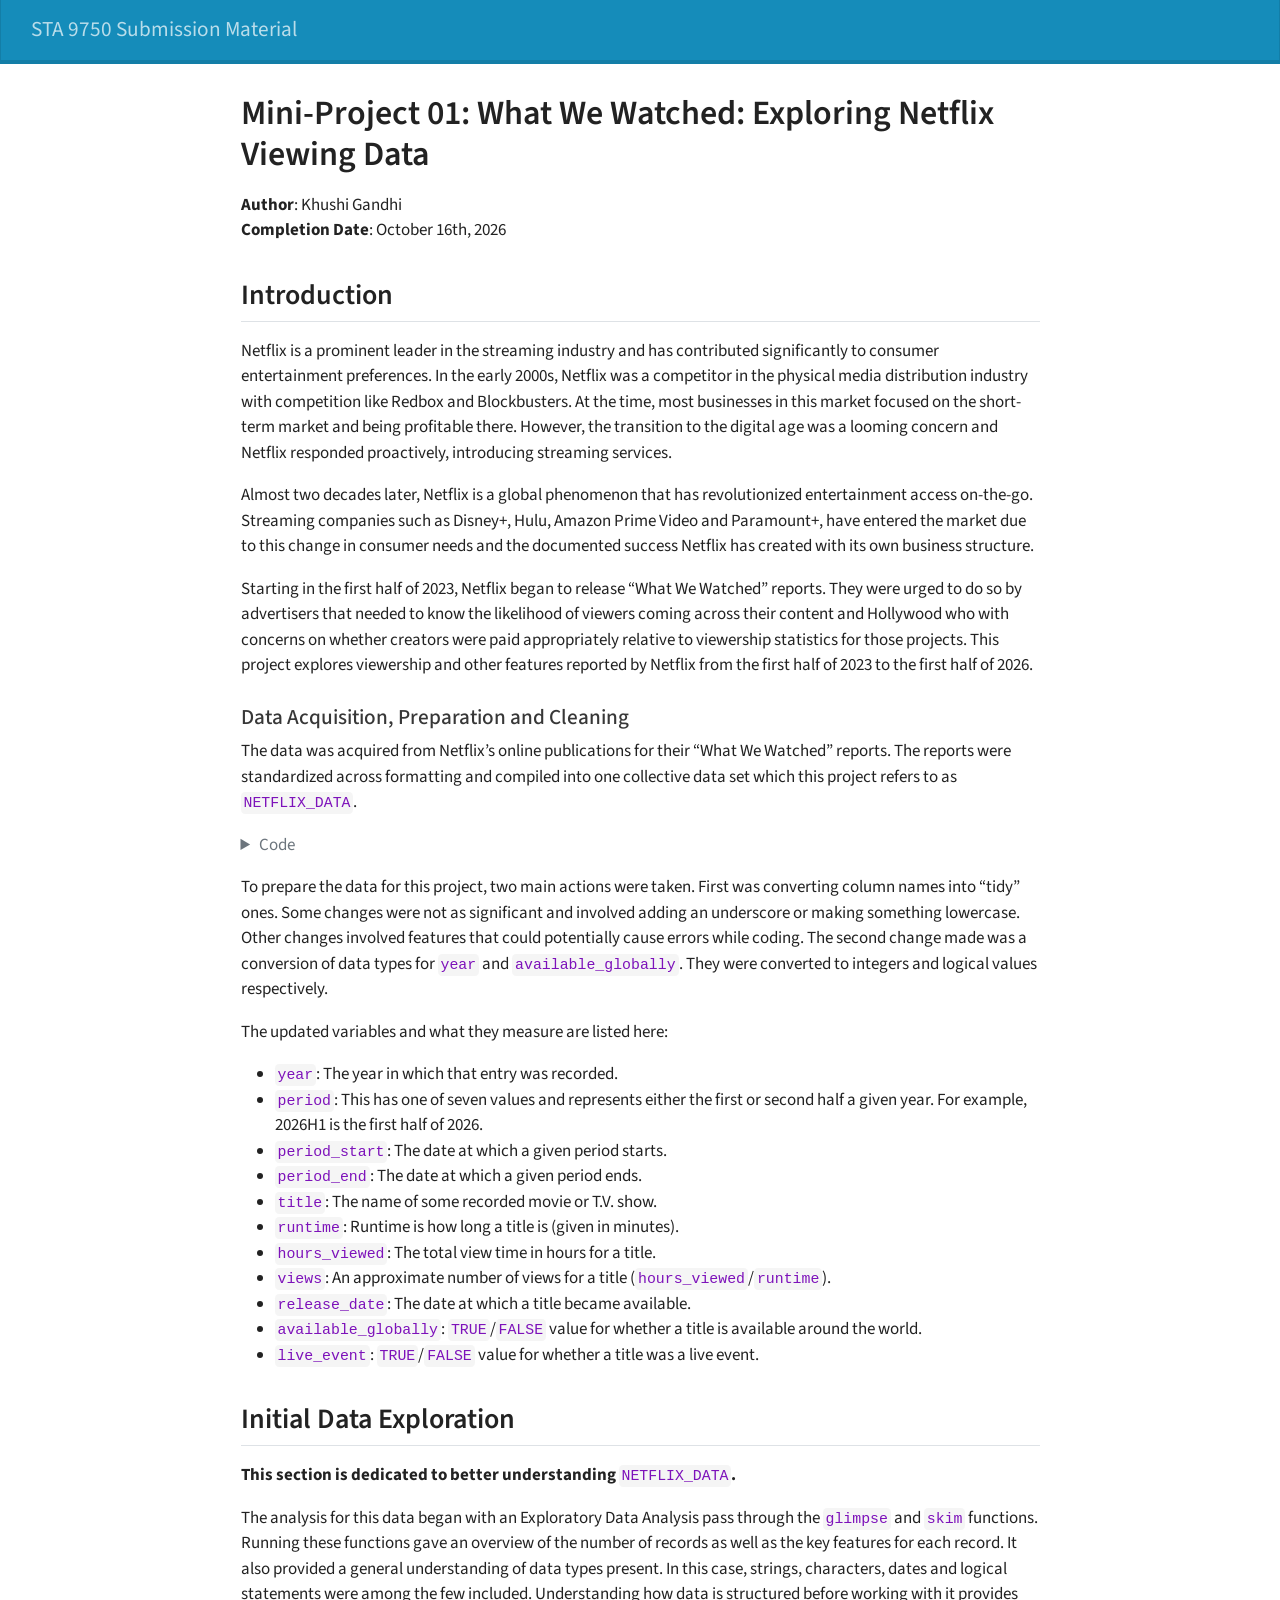
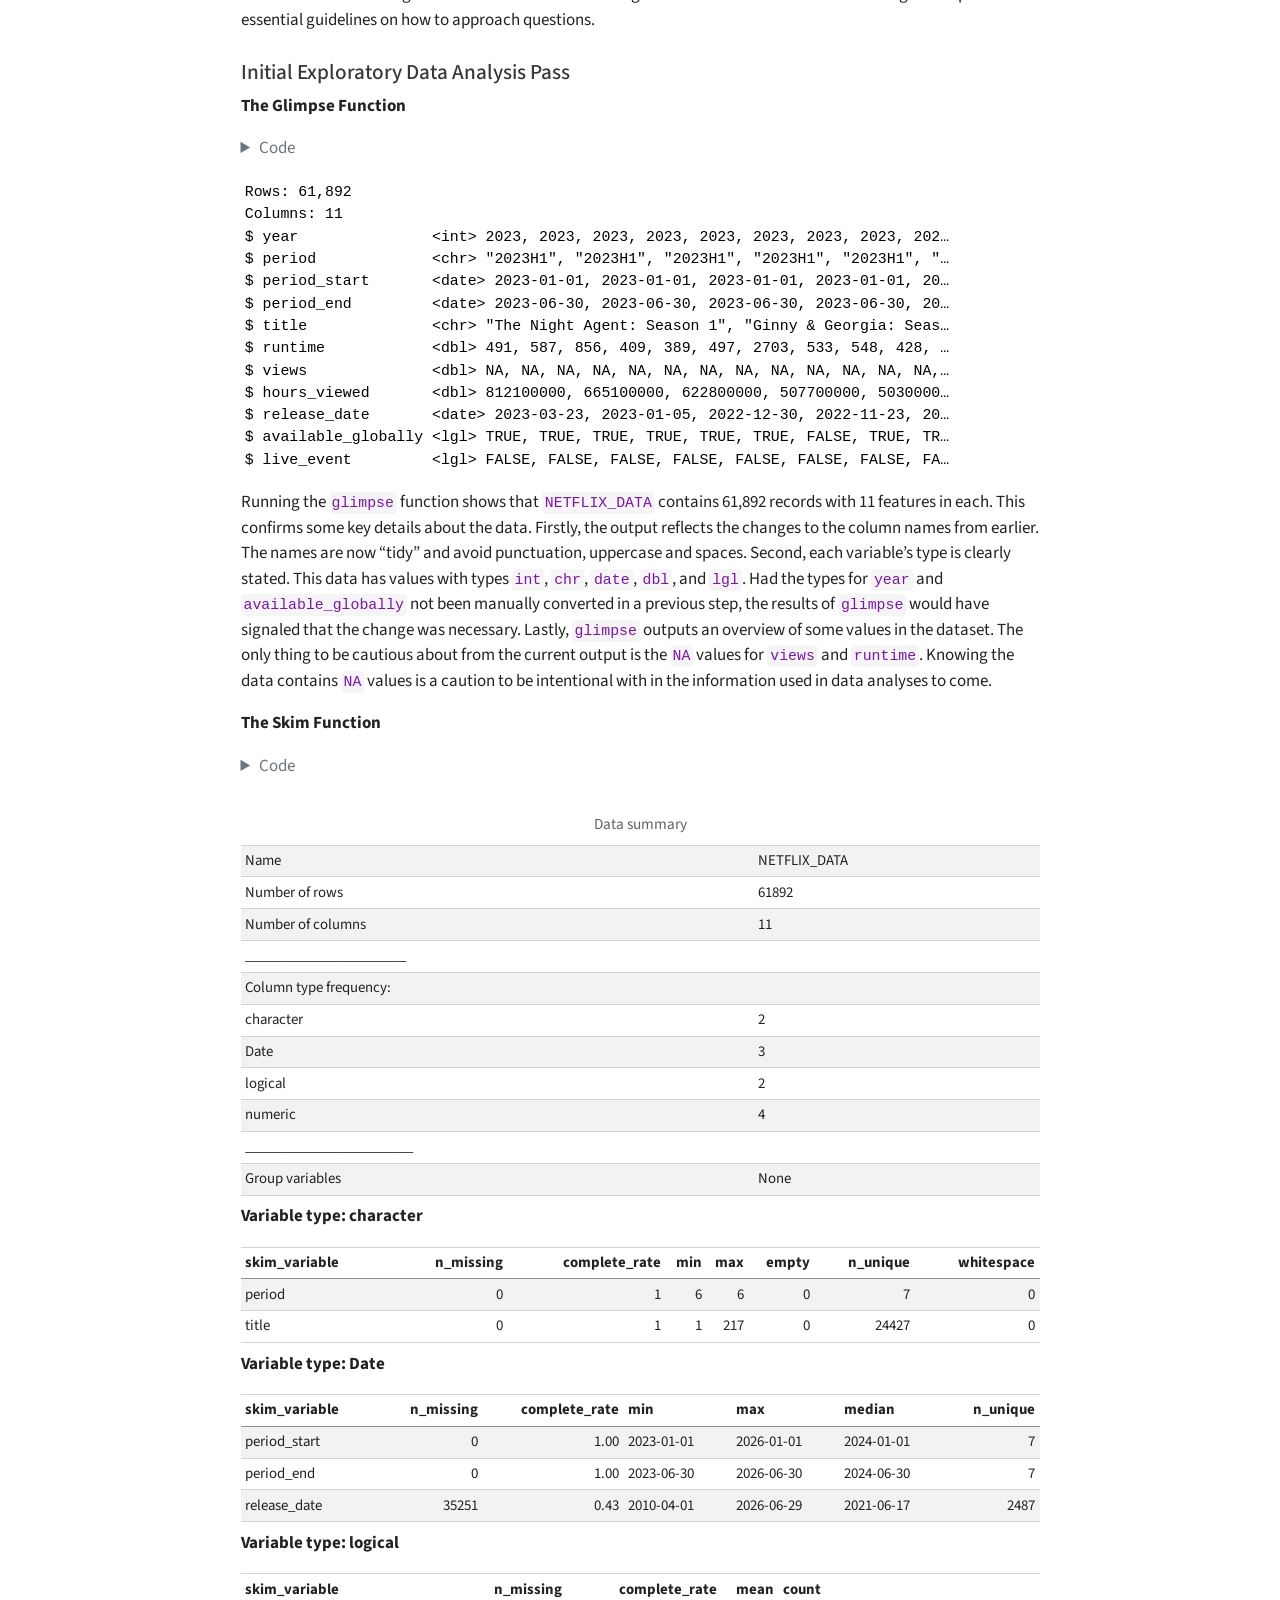
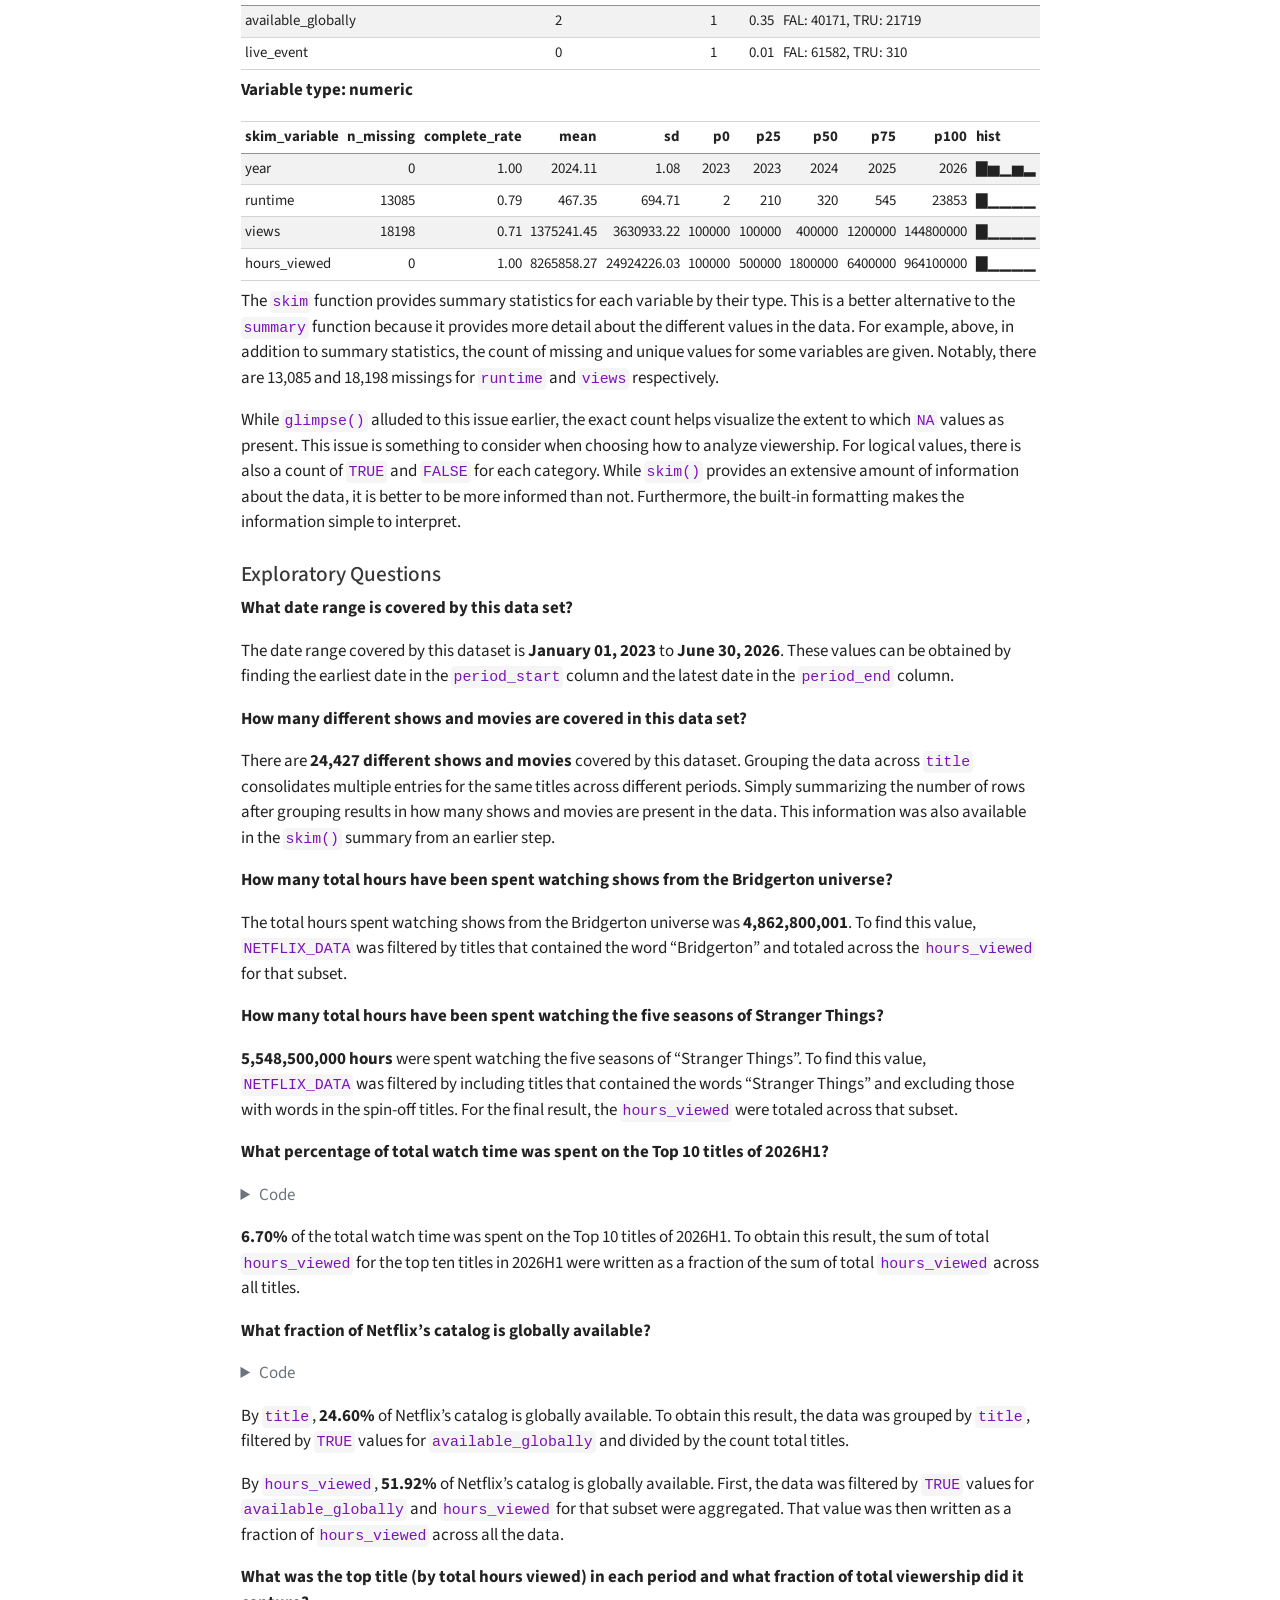
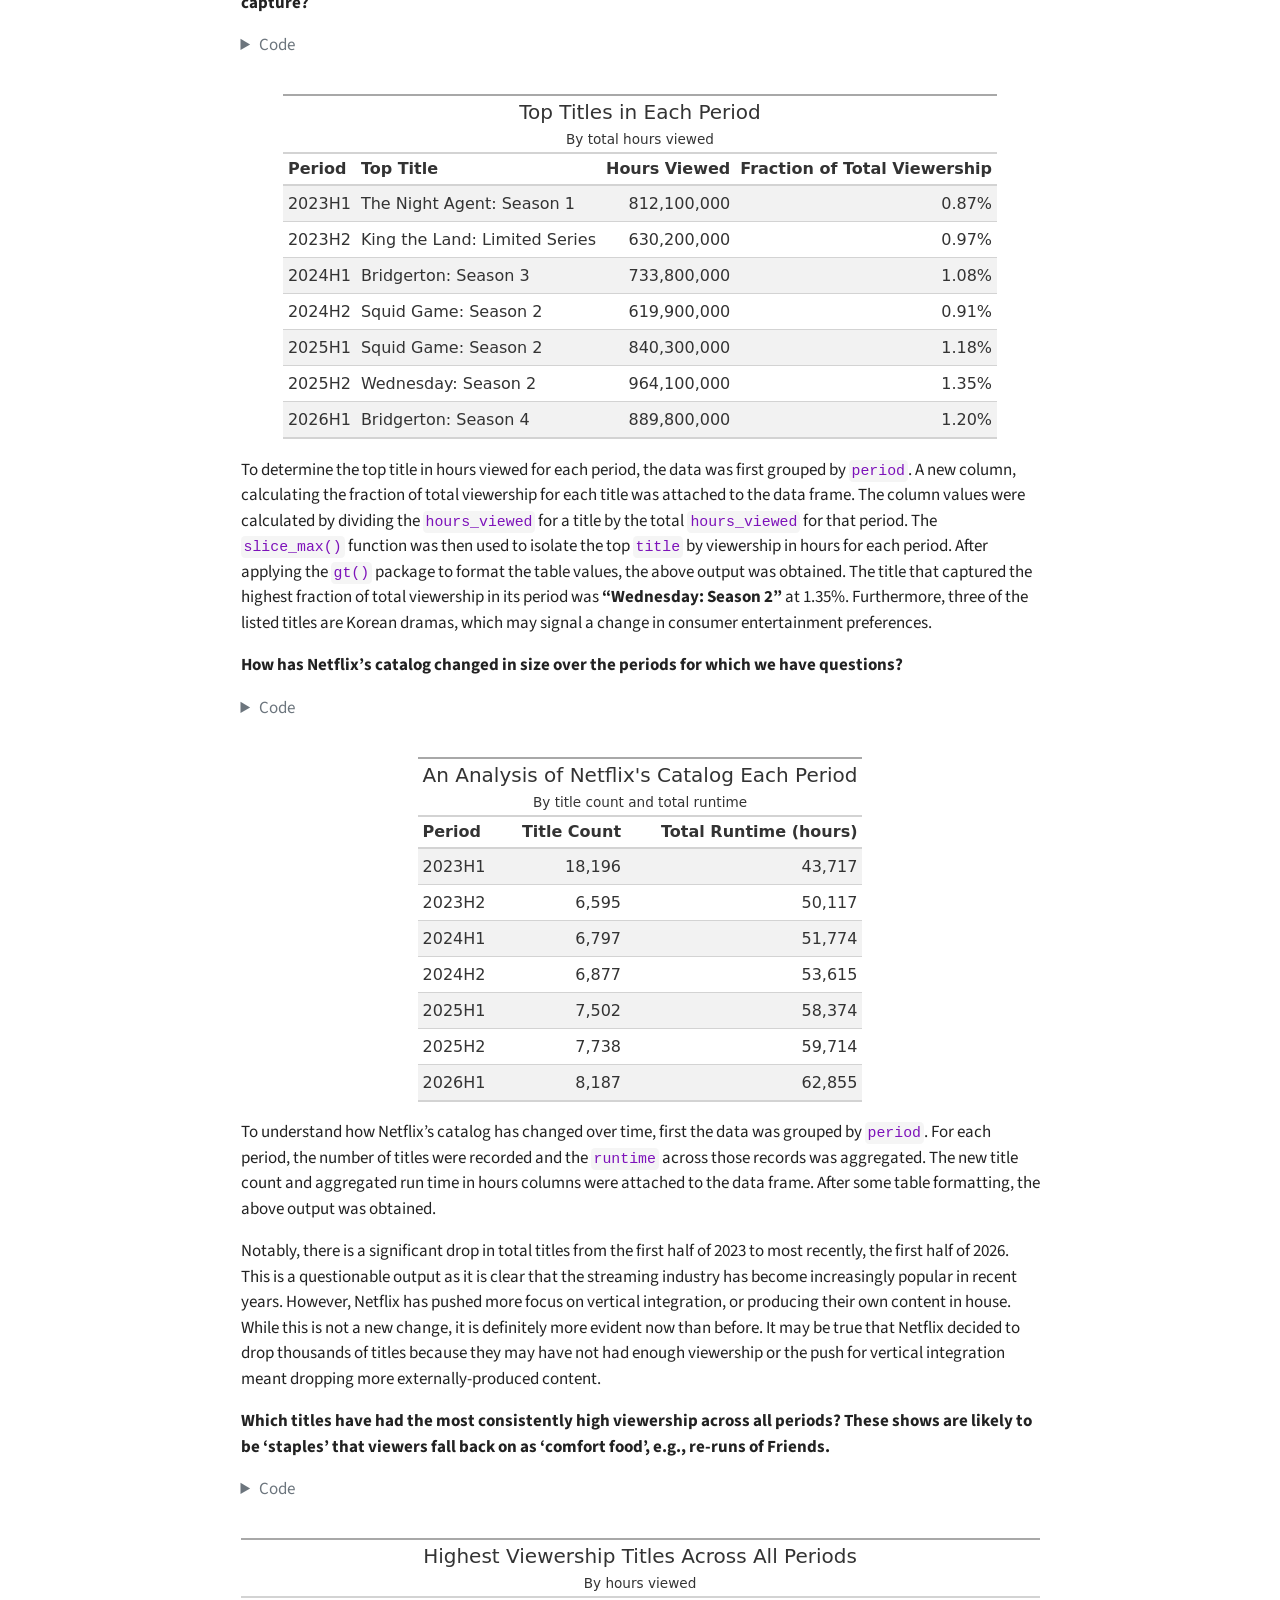
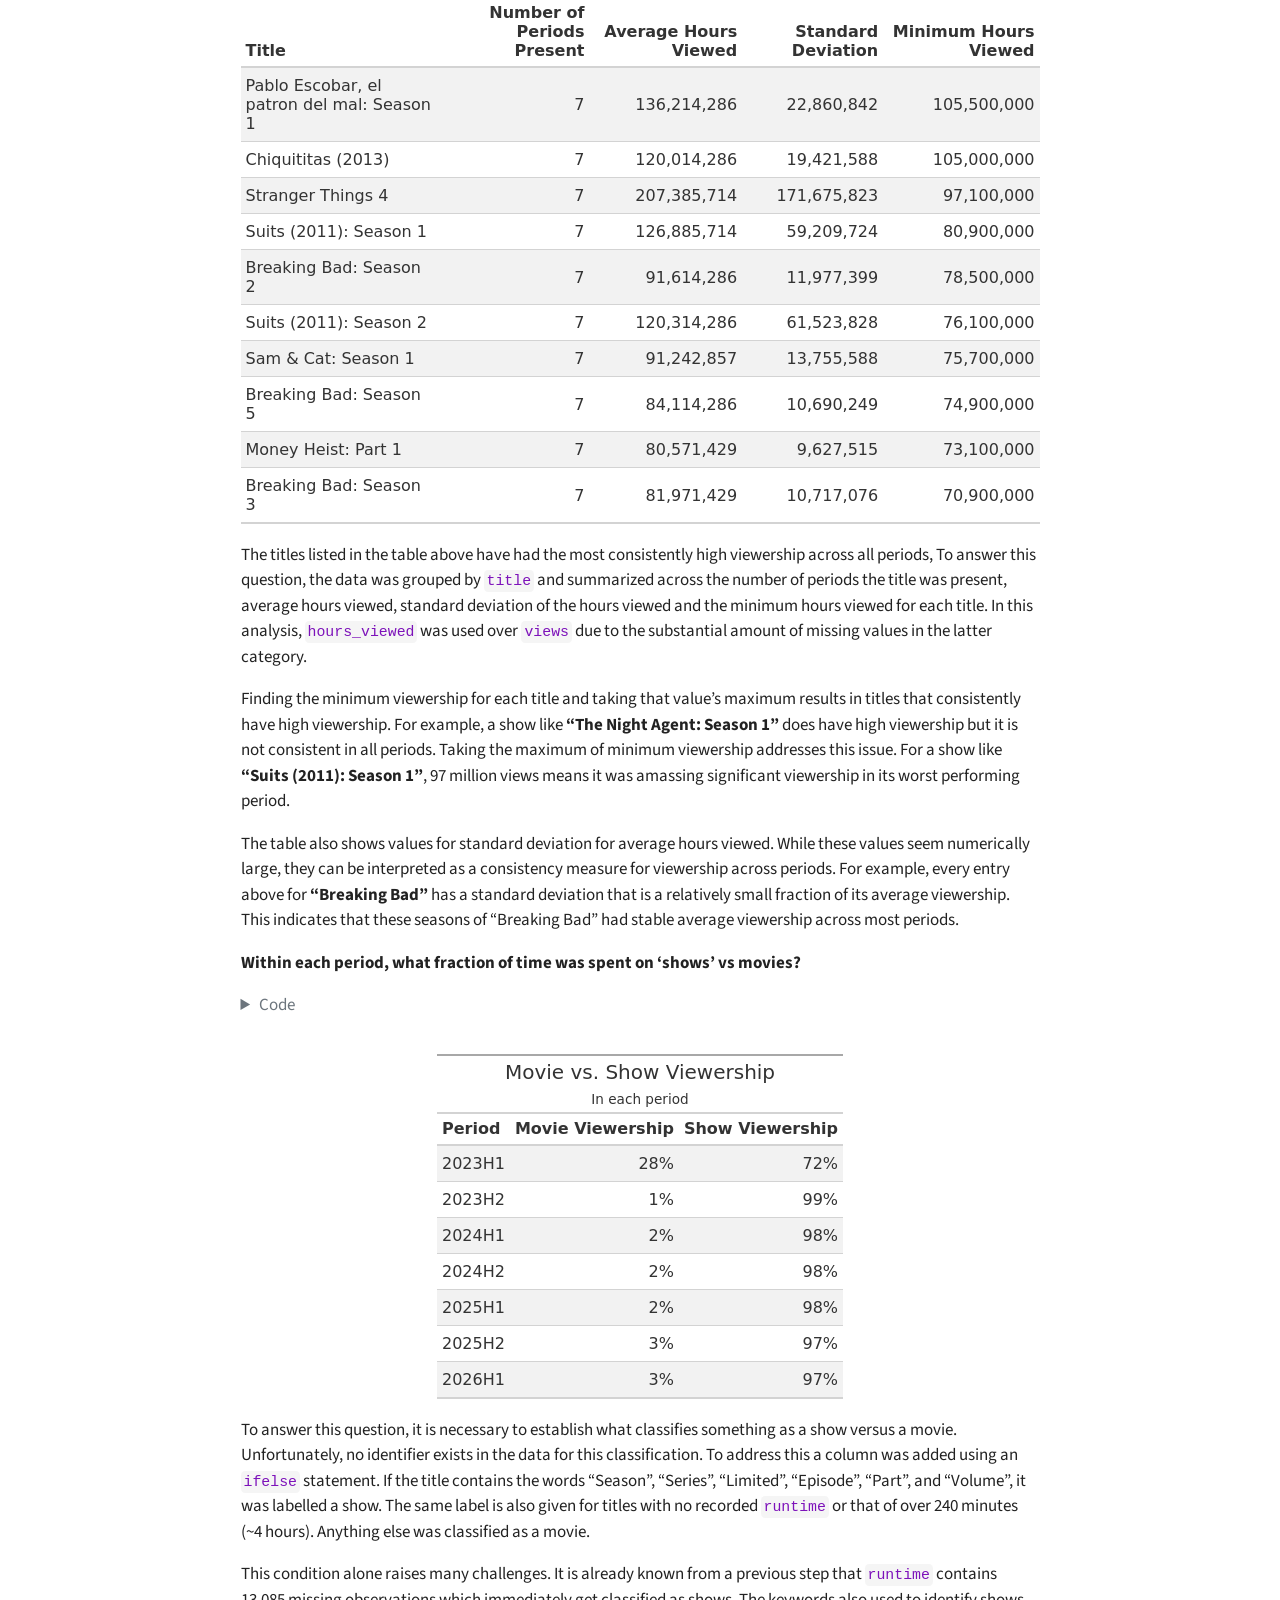
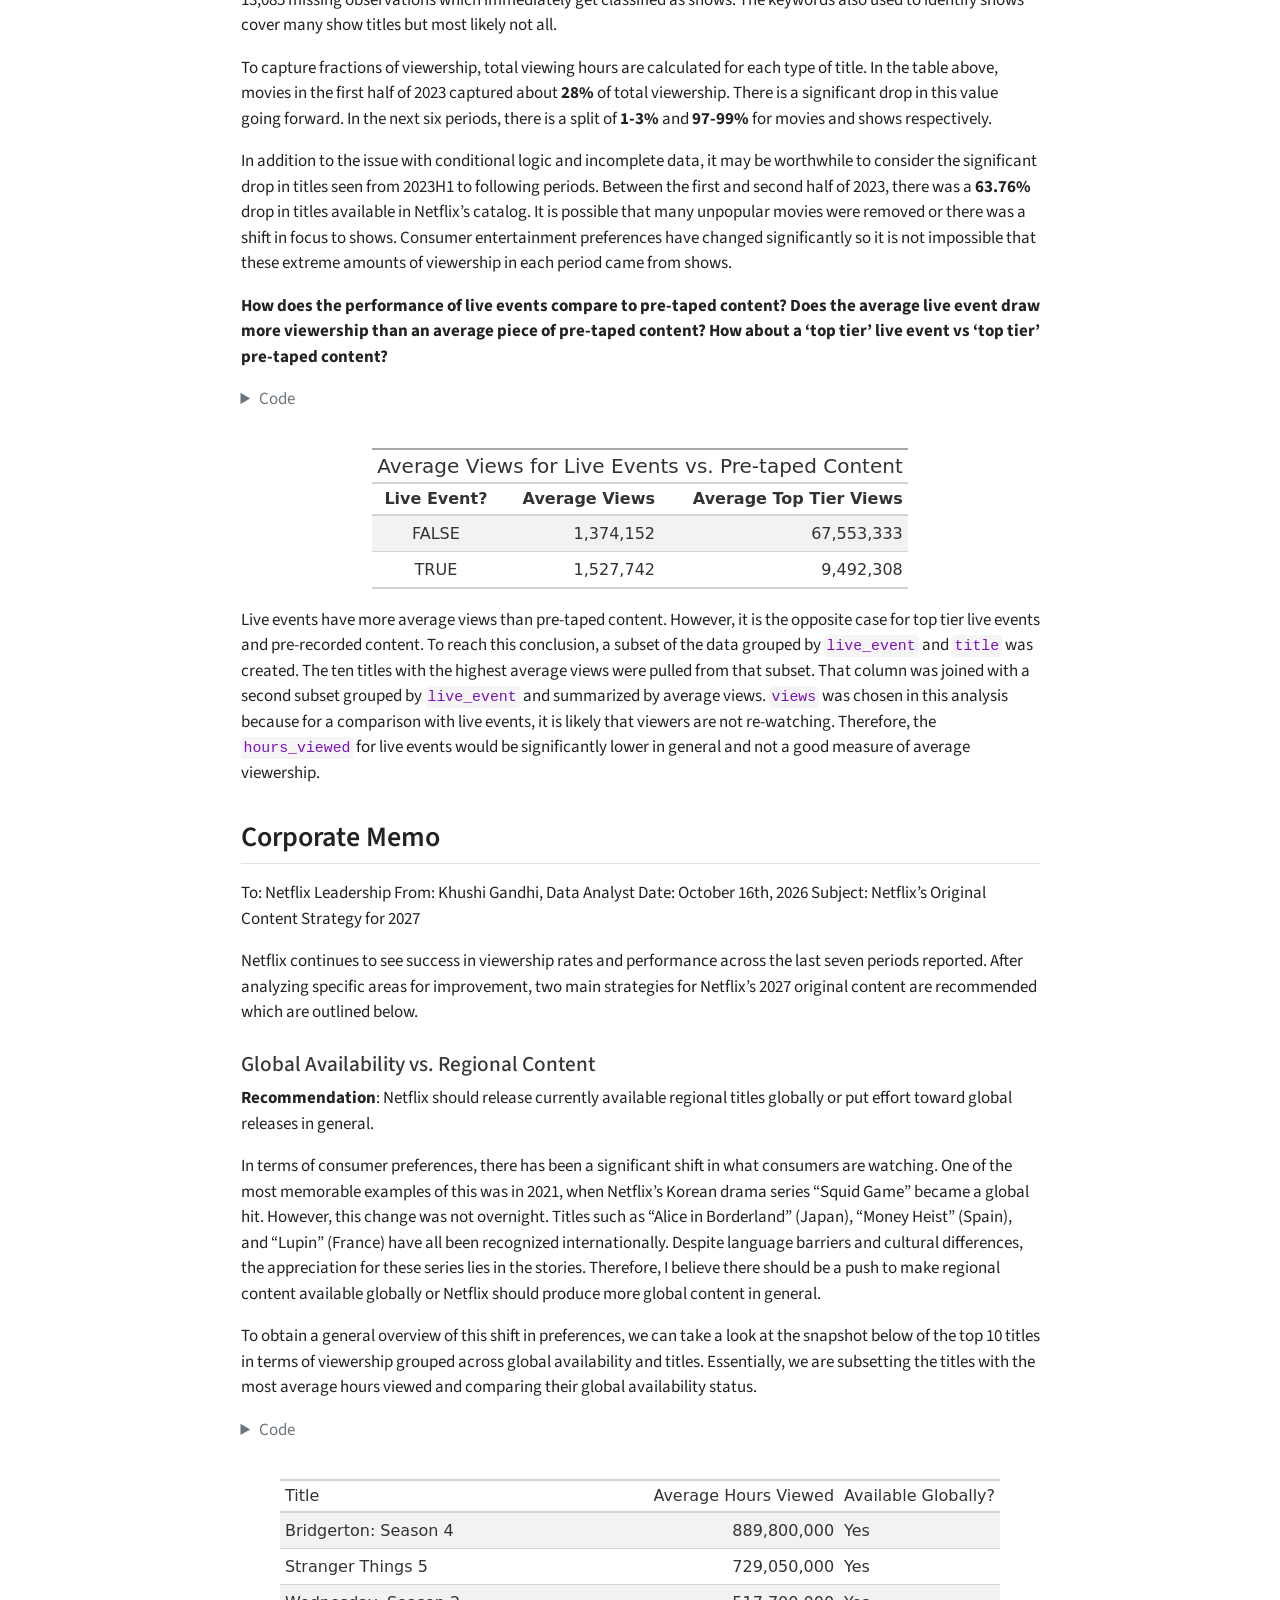
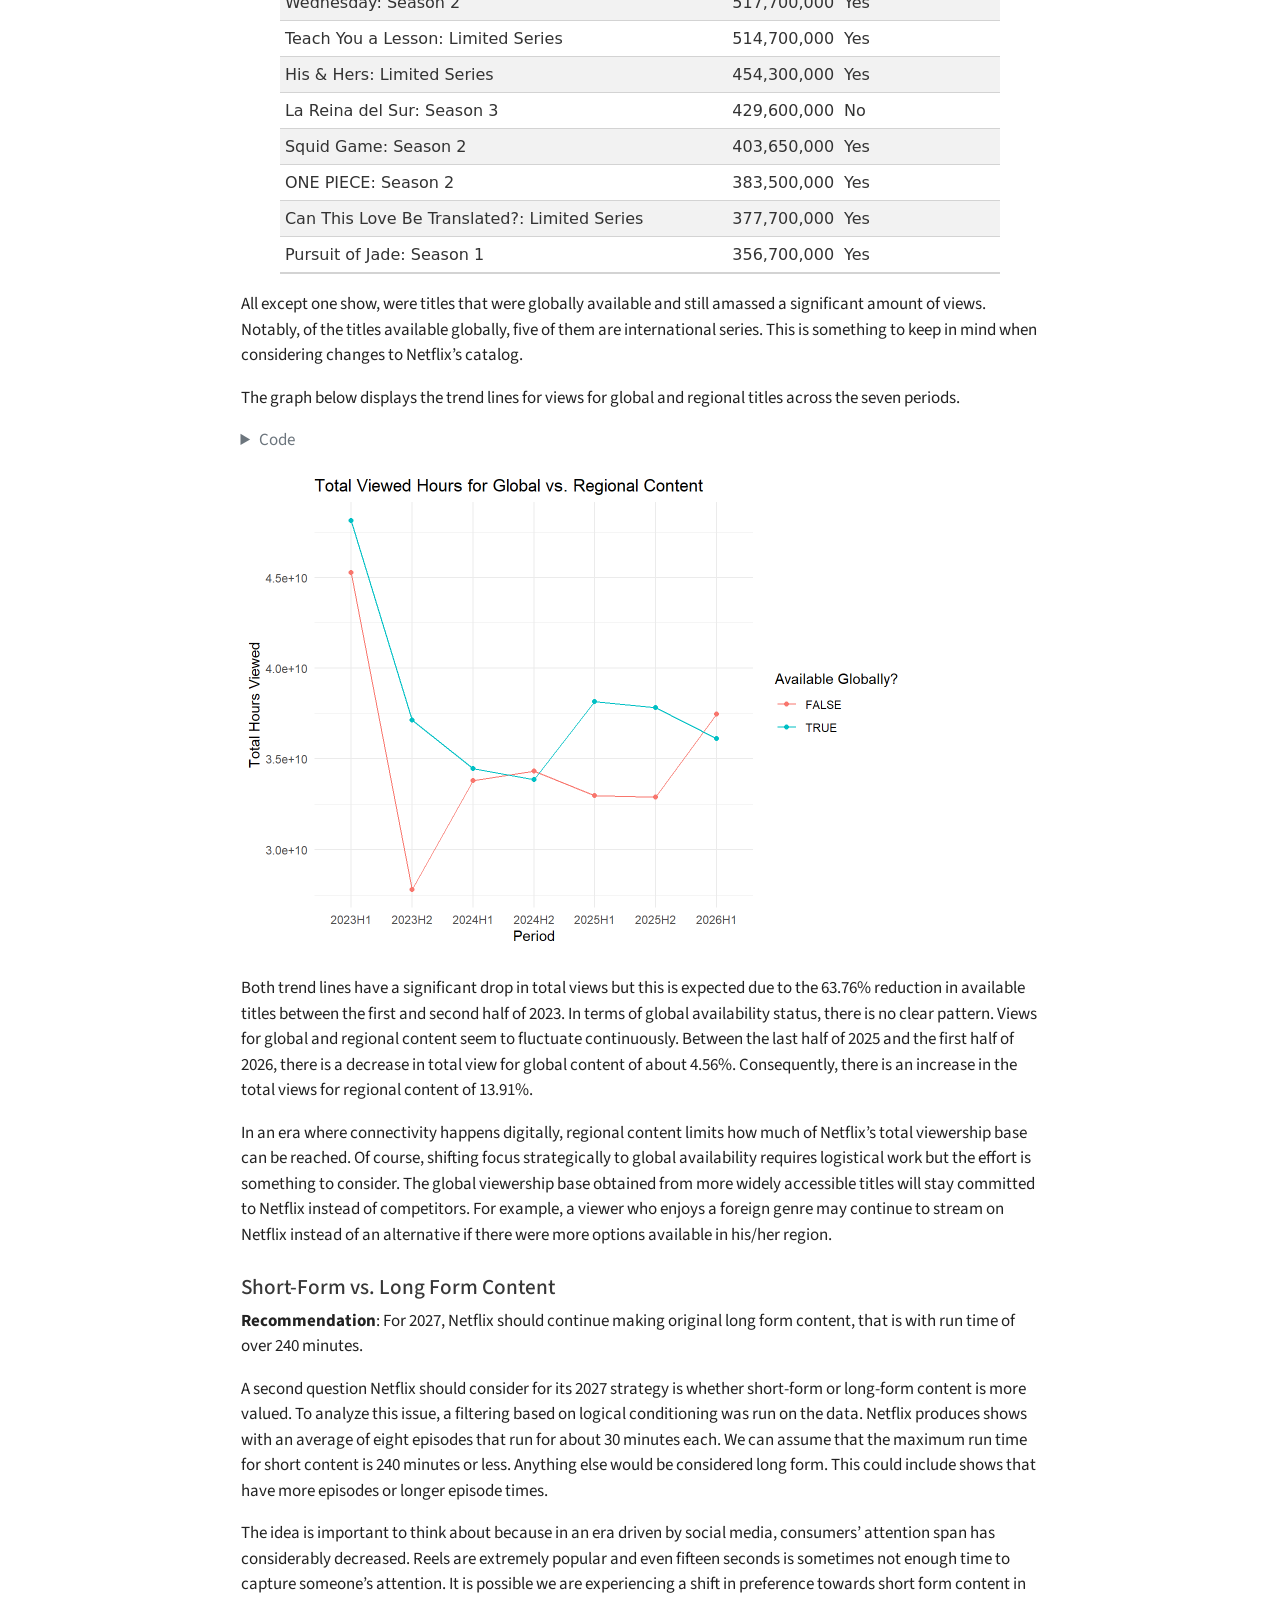
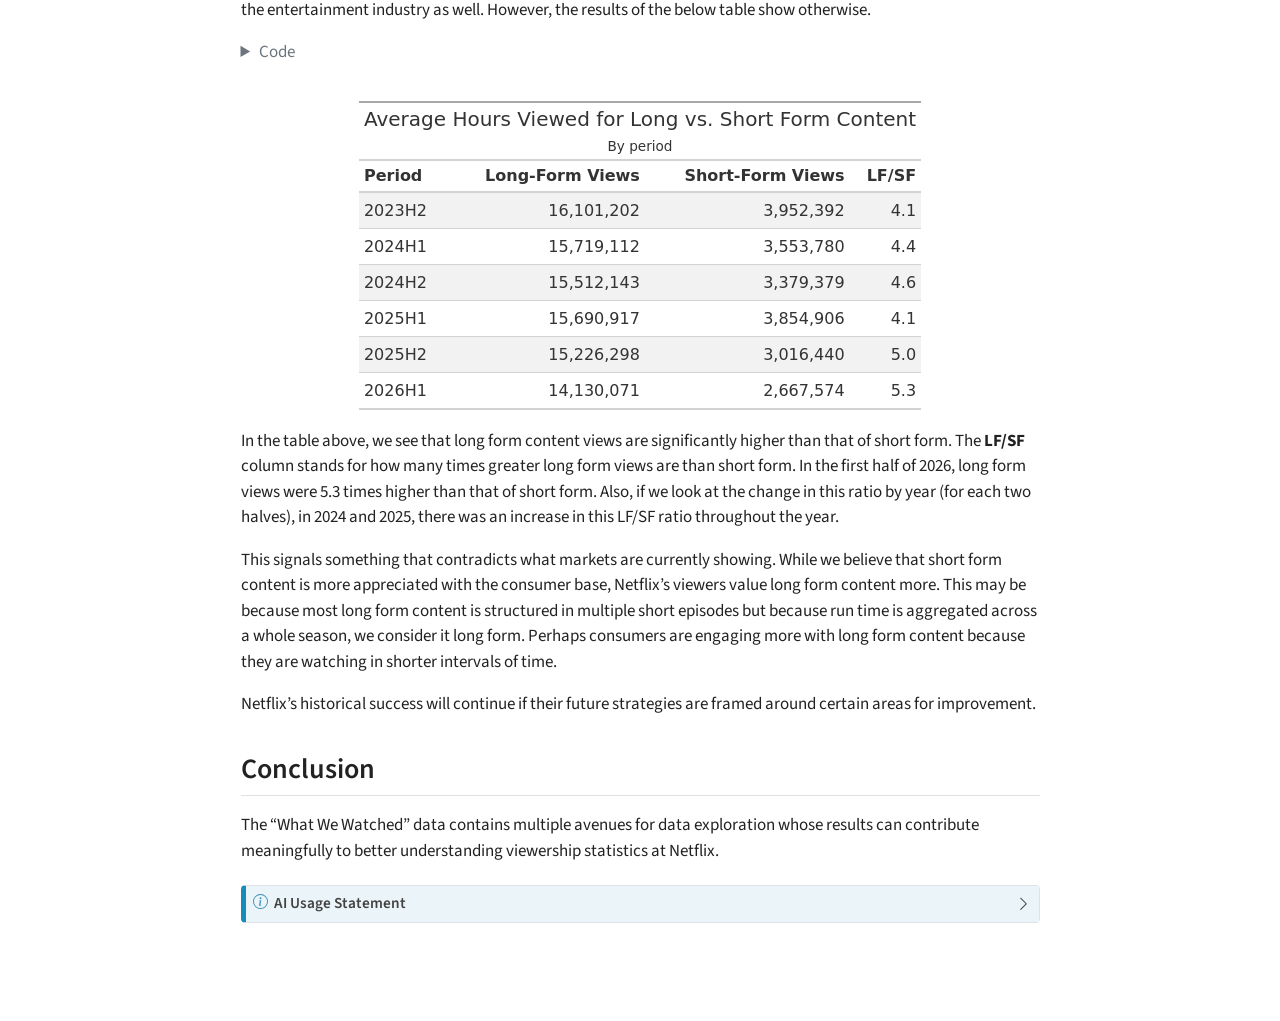
==== commit 6215c3ff: "final" ====
--- a/docs/mp01.html
+++ b/docs/mp01.html
@@ -162,12 +162,103 @@
 <p>Netflix is a prominent leader in the streaming industry and has contributed significantly to consumer entertainment preferences. In the early 2000s, Netflix was a competitor in the physical media distribution industry with competition like Redbox and Blockbusters. At the time, most businesses in this market focused on the short-term market and being profitable there. However, the transition to the digital age was a looming concern and Netflix responded proactively, introducing streaming services.</p>
 <p>Almost two decades later, Netflix is a global phenomenon that has revolutionized entertainment access on-the-go. Streaming companies such as Disney+, Hulu, Amazon Prime Video and Paramount+, have entered the market due to this change in consumer needs and the documented success Netflix has created with its own business structure.</p>
 <p>Starting in the first half of 2023, Netflix began to release “What We Watched” reports. They were urged to do so by advertisers that needed to know the likelihood of viewers coming across their content and Hollywood who with concerns on whether creators were paid appropriately relative to viewership statistics for those projects. This project explores viewership and other features reported by Netflix from the first half of 2023 to the first half of 2026.</p>
-<section id="data-acquisition" class="level4">
-<h4 class="anchored" data-anchor-id="data-acquisition">Data Acquisition</h4>
+<section id="data-acquisition-preparation-and-cleaning" class="level4">
+<h4 class="anchored" data-anchor-id="data-acquisition-preparation-and-cleaning">Data Acquisition, Preparation and Cleaning</h4>
 <p>The data was acquired from Netflix’s online publications for their “What We Watched” reports. The reports were standardized across formatting and compiled into one collective data set which this project refers to as <code>NETFLIX_DATA</code>.</p>
-</section>
-<section id="data-preparation-and-cleaning" class="level4">
-<h4 class="anchored" data-anchor-id="data-preparation-and-cleaning">Data Preparation and Cleaning</h4>
+<div class="cell">
+<details class="code-fold">
+<summary>Code</summary>
+<div class="code-copy-outer-scaffold"><div class="sourceCode cell-code" id="cb1"><pre class="sourceCode r code-with-copy"><code class="sourceCode r"><span id="cb1-1"><a href="#cb1-1" aria-hidden="true" tabindex="-1"></a><span class="co">#' Acquire Netflix What We Watched Reports</span></span>
+<span id="cb1-2"><a href="#cb1-2" aria-hidden="true" tabindex="-1"></a><span class="co">#' </span></span>
+<span id="cb1-3"><a href="#cb1-3" aria-hidden="true" tabindex="-1"></a><span class="co">#' This function will acquire and standardize all data for MP#01</span></span>
+<span id="cb1-4"><a href="#cb1-4" aria-hidden="true" tabindex="-1"></a><span class="co">#' from Netflix. Because Netflix hosts the data files behind a CDN, we</span></span>
+<span id="cb1-5"><a href="#cb1-5" aria-hidden="true" tabindex="-1"></a><span class="co">#' are accessing the release pages and automatically extracting links to the</span></span>
+<span id="cb1-6"><a href="#cb1-6" aria-hidden="true" tabindex="-1"></a><span class="co">#' relevant files (with CDN hash). </span></span>
+<span id="cb1-7"><a href="#cb1-7" aria-hidden="true" tabindex="-1"></a><span class="co">#' </span></span>
+<span id="cb1-8"><a href="#cb1-8" aria-hidden="true" tabindex="-1"></a><span class="co">#' After import, files are stacked vertically and some basic cleaning is</span></span>
+<span id="cb1-9"><a href="#cb1-9" aria-hidden="true" tabindex="-1"></a><span class="co">#' performed. </span></span>
+<span id="cb1-10"><a href="#cb1-10" aria-hidden="true" tabindex="-1"></a>load_netflix_data <span class="ot">&lt;-</span> <span class="cf">function</span>(){</span>
+<span id="cb1-11"><a href="#cb1-11" aria-hidden="true" tabindex="-1"></a>  <span class="co"># Note to students: Make sure you have installed the tidyverse and fs packages</span></span>
+<span id="cb1-12"><a href="#cb1-12" aria-hidden="true" tabindex="-1"></a>  <span class="co">#                   before beginning this assignment. If you aren't sure,</span></span>
+<span id="cb1-13"><a href="#cb1-13" aria-hidden="true" tabindex="-1"></a>  <span class="co">#                   simply run `library(tidyverse)` at your R Console and, if</span></span>
+<span id="cb1-14"><a href="#cb1-14" aria-hidden="true" tabindex="-1"></a>  <span class="co">#                   you don't see an error message, `tidyverse` has been </span></span>
+<span id="cb1-15"><a href="#cb1-15" aria-hidden="true" tabindex="-1"></a>  <span class="co">#                   installed. (Same for `fs`) If you still need to install</span></span>
+<span id="cb1-16"><a href="#cb1-16" aria-hidden="true" tabindex="-1"></a>  <span class="co">#                   either package, use the `install.packages` function as </span></span>
+<span id="cb1-17"><a href="#cb1-17" aria-hidden="true" tabindex="-1"></a>  <span class="co">#                   demonstrated in class.</span></span>
+<span id="cb1-18"><a href="#cb1-18" aria-hidden="true" tabindex="-1"></a>  <span class="fu">library</span>(tidyverse)</span>
+<span id="cb1-19"><a href="#cb1-19" aria-hidden="true" tabindex="-1"></a>  <span class="fu">library</span>(rvest)</span>
+<span id="cb1-20"><a href="#cb1-20" aria-hidden="true" tabindex="-1"></a>  <span class="fu">library</span>(readxl)</span>
+<span id="cb1-21"><a href="#cb1-21" aria-hidden="true" tabindex="-1"></a>  <span class="fu">library</span>(fs)</span>
+<span id="cb1-22"><a href="#cb1-22" aria-hidden="true" tabindex="-1"></a>  </span>
+<span id="cb1-23"><a href="#cb1-23" aria-hidden="true" tabindex="-1"></a>  data_dir <span class="ot">&lt;-</span> <span class="fu">path</span>(<span class="st">"data"</span>, <span class="st">"mp01"</span>)</span>
+<span id="cb1-24"><a href="#cb1-24" aria-hidden="true" tabindex="-1"></a>    </span>
+<span id="cb1-25"><a href="#cb1-25" aria-hidden="true" tabindex="-1"></a>  <span class="cf">if</span>(<span class="sc">!</span><span class="fu">dir_exists</span>(data_dir)){</span>
+<span id="cb1-26"><a href="#cb1-26" aria-hidden="true" tabindex="-1"></a>    <span class="fu">dir_create</span>(data_dir, <span class="at">showWarnings=</span><span class="cn">FALSE</span>, <span class="at">recurse=</span><span class="cn">TRUE</span>)</span>
+<span id="cb1-27"><a href="#cb1-27" aria-hidden="true" tabindex="-1"></a>  }</span>
+<span id="cb1-28"><a href="#cb1-28" aria-hidden="true" tabindex="-1"></a>  </span>
+<span id="cb1-29"><a href="#cb1-29" aria-hidden="true" tabindex="-1"></a>  NETFLIX_URLS <span class="ot">&lt;-</span> <span class="fu">list</span>(</span>
+<span id="cb1-30"><a href="#cb1-30" aria-hidden="true" tabindex="-1"></a>    <span class="st">`</span><span class="at">2023H1</span><span class="st">`</span> <span class="ot">=</span> <span class="st">"https://about.netflix.com/news/what-we-watched-a-netflix-engagement-report"</span>,</span>
+<span id="cb1-31"><a href="#cb1-31" aria-hidden="true" tabindex="-1"></a>    <span class="st">`</span><span class="at">2023H2</span><span class="st">`</span> <span class="ot">=</span> <span class="st">"https://about.netflix.com/news/what-we-watched-the-second-half-of-2023"</span>,</span>
+<span id="cb1-32"><a href="#cb1-32" aria-hidden="true" tabindex="-1"></a>    <span class="st">`</span><span class="at">2024H1</span><span class="st">`</span> <span class="ot">=</span> <span class="st">"https://about.netflix.com/news/what-we-watched-the-first-half-of-2024"</span>,</span>
+<span id="cb1-33"><a href="#cb1-33" aria-hidden="true" tabindex="-1"></a>    <span class="st">`</span><span class="at">2024H2</span><span class="st">`</span> <span class="ot">=</span> <span class="st">"https://about.netflix.com/news/what-we-watched-the-second-half-of-2024"</span>,</span>
+<span id="cb1-34"><a href="#cb1-34" aria-hidden="true" tabindex="-1"></a>    <span class="st">`</span><span class="at">2025H1</span><span class="st">`</span> <span class="ot">=</span> <span class="st">"https://about.netflix.com/news/what-we-watched-the-first-half-of-2025"</span>,</span>
+<span id="cb1-35"><a href="#cb1-35" aria-hidden="true" tabindex="-1"></a>    <span class="st">`</span><span class="at">2025H2</span><span class="st">`</span> <span class="ot">=</span> <span class="st">"https://about.netflix.com/news/what-we-watched-the-second-half-of-2025"</span>,</span>
+<span id="cb1-36"><a href="#cb1-36" aria-hidden="true" tabindex="-1"></a>    <span class="st">`</span><span class="at">2026H1</span><span class="st">`</span> <span class="ot">=</span> <span class="st">"https://about.netflix.com/news/what-we-watched-the-first-half-of-2026"</span></span>
+<span id="cb1-37"><a href="#cb1-37" aria-hidden="true" tabindex="-1"></a>  )</span>
+<span id="cb1-38"><a href="#cb1-38" aria-hidden="true" tabindex="-1"></a>  </span>
+<span id="cb1-39"><a href="#cb1-39" aria-hidden="true" tabindex="-1"></a>  download_if_needed <span class="ot">&lt;-</span> <span class="cf">function</span>(url, local){</span>
+<span id="cb1-40"><a href="#cb1-40" aria-hidden="true" tabindex="-1"></a>    <span class="cf">if</span>(<span class="sc">!</span><span class="fu">file_exists</span>(local)){</span>
+<span id="cb1-41"><a href="#cb1-41" aria-hidden="true" tabindex="-1"></a>      <span class="fu">download.file</span>(url, local, <span class="at">quiet =</span> <span class="cn">TRUE</span>, <span class="at">mode =</span> <span class="st">"wb"</span>)</span>
+<span id="cb1-42"><a href="#cb1-42" aria-hidden="true" tabindex="-1"></a>    }</span>
+<span id="cb1-43"><a href="#cb1-43" aria-hidden="true" tabindex="-1"></a>    </span>
+<span id="cb1-44"><a href="#cb1-44" aria-hidden="true" tabindex="-1"></a>    <span class="fu">return</span>(local)</span>
+<span id="cb1-45"><a href="#cb1-45" aria-hidden="true" tabindex="-1"></a>  }</span>
+<span id="cb1-46"><a href="#cb1-46" aria-hidden="true" tabindex="-1"></a>    </span>
+<span id="cb1-47"><a href="#cb1-47" aria-hidden="true" tabindex="-1"></a>  NETFLIX_URLS <span class="sc">|&gt;</span> </span>
+<span id="cb1-48"><a href="#cb1-48" aria-hidden="true" tabindex="-1"></a>    <span class="fu">map</span>(read_html) <span class="sc">|&gt;</span> </span>
+<span id="cb1-49"><a href="#cb1-49" aria-hidden="true" tabindex="-1"></a>    <span class="fu">map</span>(html_element, <span class="at">xpath =</span> <span class="st">"//a[contains(@href, '.xlsx')]"</span>) <span class="sc">|&gt;</span> </span>
+<span id="cb1-50"><a href="#cb1-50" aria-hidden="true" tabindex="-1"></a>    <span class="fu">map_chr</span>(html_attr, <span class="st">"href"</span>) <span class="sc">|&gt;</span> </span>
+<span id="cb1-51"><a href="#cb1-51" aria-hidden="true" tabindex="-1"></a>    <span class="fu">enframe</span>(<span class="st">"period"</span>, <span class="st">"url"</span>) <span class="sc">|&gt;</span> </span>
+<span id="cb1-52"><a href="#cb1-52" aria-hidden="true" tabindex="-1"></a>   <span class="fu">mutate</span>(<span class="at">path =</span> <span class="fu">path</span>(data_dir, <span class="fu">paste0</span>(period, <span class="st">".xlsx"</span>)), </span>
+<span id="cb1-53"><a href="#cb1-53" aria-hidden="true" tabindex="-1"></a>          <span class="at">path =</span> <span class="fu">map2</span>(url, path, download_if_needed), </span>
+<span id="cb1-54"><a href="#cb1-54" aria-hidden="true" tabindex="-1"></a>          <span class="at">data =</span> <span class="fu">map</span>(path, read_excel, <span class="at">skip=</span><span class="dv">3</span>, <span class="at">na=</span><span class="st">"*"</span>), </span>
+<span id="cb1-55"><a href="#cb1-55" aria-hidden="true" tabindex="-1"></a>          <span class="at">data =</span> <span class="fu">map</span>(data, \(x) x <span class="sc">|&gt;</span> <span class="fu">mutate</span>(<span class="st">`</span><span class="at">Release Date</span><span class="st">`</span> <span class="ot">=</span> <span class="fu">as.Date</span>(<span class="st">`</span><span class="at">Release Date</span><span class="st">`</span>)))) <span class="sc">|&gt;</span></span>
+<span id="cb1-56"><a href="#cb1-56" aria-hidden="true" tabindex="-1"></a>    <span class="fu">unnest</span>(data) <span class="sc">|&gt;</span> </span>
+<span id="cb1-57"><a href="#cb1-57" aria-hidden="true" tabindex="-1"></a>    <span class="fu">select</span>(<span class="sc">-</span>url, <span class="sc">-</span>path) <span class="sc">|&gt;</span> </span>
+<span id="cb1-58"><a href="#cb1-58" aria-hidden="true" tabindex="-1"></a>    <span class="fu">mutate</span>(<span class="at">year=</span><span class="fu">str_sub</span>(period, <span class="dv">1</span>, <span class="dv">4</span>), </span>
+<span id="cb1-59"><a href="#cb1-59" aria-hidden="true" tabindex="-1"></a>           <span class="at">half=</span><span class="fu">str_sub</span>(period, <span class="at">start=</span><span class="dv">6</span>), </span>
+<span id="cb1-60"><a href="#cb1-60" aria-hidden="true" tabindex="-1"></a>           <span class="at">period_start =</span> <span class="fu">make_date</span>(year, <span class="fu">if_else</span>(half<span class="sc">==</span><span class="dv">1</span>, <span class="dv">1</span>, <span class="dv">7</span>), <span class="dv">1</span>), </span>
+<span id="cb1-61"><a href="#cb1-61" aria-hidden="true" tabindex="-1"></a>           <span class="at">period_end =</span> <span class="fu">make_date</span>(year, <span class="fu">if_else</span>(half<span class="sc">==</span><span class="dv">1</span>, <span class="dv">6</span>, <span class="dv">12</span>), <span class="fu">if_else</span>(half<span class="sc">==</span><span class="dv">1</span>, <span class="dv">30</span>, <span class="dv">31</span>))) <span class="sc">|&gt;</span> </span>
+<span id="cb1-62"><a href="#cb1-62" aria-hidden="true" tabindex="-1"></a>    <span class="fu">filter</span>(<span class="sc">!</span><span class="fu">is.na</span>(<span class="st">`</span><span class="at">Hours Viewed</span><span class="st">`</span>)) <span class="sc">|&gt;</span> </span>
+<span id="cb1-63"><a href="#cb1-63" aria-hidden="true" tabindex="-1"></a>    <span class="fu">mutate</span>(<span class="at">live_event =</span> <span class="sc">!</span><span class="fu">is.na</span>(Runtime) <span class="sc">&amp;</span> <span class="fu">str_detect</span>(Runtime, <span class="st">"</span><span class="sc">\\</span><span class="st">d+:</span><span class="sc">\\</span><span class="st">d+</span><span class="sc">\\</span><span class="st">*"</span>), </span>
+<span id="cb1-64"><a href="#cb1-64" aria-hidden="true" tabindex="-1"></a>           <span class="at">clean_time =</span> <span class="fu">str_remove</span>(Runtime, <span class="fu">fixed</span>(<span class="st">"*"</span>)),</span>
+<span id="cb1-65"><a href="#cb1-65" aria-hidden="true" tabindex="-1"></a>           <span class="at">Runtime =</span> <span class="dv">60</span> <span class="sc">*</span> <span class="fu">hour</span>(<span class="fu">hm</span>(clean_time)) <span class="sc">+</span> <span class="fu">minute</span>(<span class="fu">hm</span>(clean_time))) <span class="sc">|&gt;</span></span>
+<span id="cb1-66"><a href="#cb1-66" aria-hidden="true" tabindex="-1"></a>    <span class="fu">select</span>(<span class="sc">-</span>clean_time) <span class="sc">|&gt;</span></span>
+<span id="cb1-67"><a href="#cb1-67" aria-hidden="true" tabindex="-1"></a>    <span class="fu">mutate</span>(<span class="at">Runtime =</span> <span class="fu">coalesce</span>(Runtime, <span class="fu">mean</span>(Runtime, <span class="at">na.rm=</span><span class="cn">TRUE</span>)), </span>
+<span id="cb1-68"><a href="#cb1-68" aria-hidden="true" tabindex="-1"></a>           <span class="at">.by=</span>Title, </span>
+<span id="cb1-69"><a href="#cb1-69" aria-hidden="true" tabindex="-1"></a>           <span class="at">Title =</span> stringi<span class="sc">::</span><span class="fu">stri_trans_general</span>(Title, <span class="st">"Latin-ASCII"</span>),</span>
+<span id="cb1-70"><a href="#cb1-70" aria-hidden="true" tabindex="-1"></a>           <span class="at">Title =</span> <span class="fu">str_remove</span>(Title, <span class="st">" // .*"</span>), </span>
+<span id="cb1-71"><a href="#cb1-71" aria-hidden="true" tabindex="-1"></a>           <span class="at">Title =</span> <span class="fu">str_remove</span>(Title, <span class="st">"[^[:ascii:]].*"</span>), </span>
+<span id="cb1-72"><a href="#cb1-72" aria-hidden="true" tabindex="-1"></a>           <span class="at">Title =</span> <span class="fu">str_trim</span>(Title)) <span class="sc">|&gt;</span></span>
+<span id="cb1-73"><a href="#cb1-73" aria-hidden="true" tabindex="-1"></a>    <span class="fu">filter_out</span>(Title <span class="sc">==</span> <span class="st">""</span>) <span class="sc">|&gt;</span></span>
+<span id="cb1-74"><a href="#cb1-74" aria-hidden="true" tabindex="-1"></a>    <span class="fu">select</span>(year, </span>
+<span id="cb1-75"><a href="#cb1-75" aria-hidden="true" tabindex="-1"></a>           period, </span>
+<span id="cb1-76"><a href="#cb1-76" aria-hidden="true" tabindex="-1"></a>           period_start, </span>
+<span id="cb1-77"><a href="#cb1-77" aria-hidden="true" tabindex="-1"></a>           period_end, </span>
+<span id="cb1-78"><a href="#cb1-78" aria-hidden="true" tabindex="-1"></a>           Title, </span>
+<span id="cb1-79"><a href="#cb1-79" aria-hidden="true" tabindex="-1"></a>           <span class="sc">-</span>half, </span>
+<span id="cb1-80"><a href="#cb1-80" aria-hidden="true" tabindex="-1"></a>           Runtime, </span>
+<span id="cb1-81"><a href="#cb1-81" aria-hidden="true" tabindex="-1"></a>           Views, </span>
+<span id="cb1-82"><a href="#cb1-82" aria-hidden="true" tabindex="-1"></a>           <span class="st">`</span><span class="at">Hours Viewed</span><span class="st">`</span>, </span>
+<span id="cb1-83"><a href="#cb1-83" aria-hidden="true" tabindex="-1"></a>           <span class="st">`</span><span class="at">Release Date</span><span class="st">`</span>,</span>
+<span id="cb1-84"><a href="#cb1-84" aria-hidden="true" tabindex="-1"></a>           <span class="st">`</span><span class="at">Available Globally?</span><span class="st">`</span>, </span>
+<span id="cb1-85"><a href="#cb1-85" aria-hidden="true" tabindex="-1"></a>           live_event)</span>
+<span id="cb1-86"><a href="#cb1-86" aria-hidden="true" tabindex="-1"></a>}</span>
+<span id="cb1-87"><a href="#cb1-87" aria-hidden="true" tabindex="-1"></a></span>
+<span id="cb1-88"><a href="#cb1-88" aria-hidden="true" tabindex="-1"></a>NETFLIX_DATA <span class="ot">&lt;-</span> <span class="fu">load_netflix_data</span>() <span class="sc">|&gt;</span> <span class="fu">rename</span>(<span class="at">title =</span> <span class="st">"Title"</span>, <span class="at">runtime =</span> <span class="st">"Runtime"</span>,</span>
+<span id="cb1-89"><a href="#cb1-89" aria-hidden="true" tabindex="-1"></a>                                              <span class="at">views =</span> <span class="st">"Views"</span>, <span class="at">hours_viewed =</span> <span class="st">"Hours Viewed"</span>, <span class="at">release_date =</span> <span class="st">"Release Date"</span>, <span class="at">available_globally =</span> <span class="st">"Available Globally?"</span>) <span class="sc">|&gt;</span> <span class="fu">mutate</span>(<span class="at">year =</span> <span class="fu">as.integer</span>(year), <span class="at">available_globally =</span> available_globally <span class="sc">==</span> <span class="st">"Yes"</span>)</span></code></pre></div><button title="Copy to Clipboard" class="code-copy-button"><i class="bi"></i></button></div>
+</details>
+</div>
 <p>To prepare the data for this project, two main actions were taken. First was converting column names into “tidy” ones. Some changes were not as significant and involved adding an underscore or making something lowercase. Other changes involved features that could potentially cause errors while coding. The second change made was a conversion of data types for <code>year</code> and <code>available_globally</code>. They were converted to integers and logical values respectively.</p>
 <p>The updated variables and what they measure are listed here:</p>
 <ul>
@@ -193,7 +284,10 @@
 <h4 class="anchored" data-anchor-id="initial-exploratory-data-analysis-pass">Initial Exploratory Data Analysis Pass</h4>
 <p><strong>The Glimpse Function</strong></p>
 <div class="cell">
-<div class="code-copy-outer-scaffold"><div class="sourceCode cell-code" id="cb1"><pre class="sourceCode r code-with-copy"><code class="sourceCode r"><span id="cb1-1"><a href="#cb1-1" aria-hidden="true" tabindex="-1"></a><span class="fu">glimpse</span>(NETFLIX_DATA)</span></code></pre></div><button title="Copy to Clipboard" class="code-copy-button"><i class="bi"></i></button></div>
+<details class="code-fold">
+<summary>Code</summary>
+<div class="code-copy-outer-scaffold"><div class="sourceCode cell-code" id="cb2"><pre class="sourceCode r code-with-copy"><code class="sourceCode r"><span id="cb2-1"><a href="#cb2-1" aria-hidden="true" tabindex="-1"></a><span class="fu">glimpse</span>(NETFLIX_DATA)</span></code></pre></div><button title="Copy to Clipboard" class="code-copy-button"><i class="bi"></i></button></div>
+</details>
 <div class="cell-output cell-output-stdout">
 <pre><code>Rows: 61,892
 Columns: 11
@@ -213,7 +307,10 @@
 <p>Running the <code>glimpse</code> function shows that <code>NETFLIX_DATA</code> contains 61,892 records with 11 features in each. This confirms some key details about the data. Firstly, the output reflects the changes to the column names from earlier. The names are now “tidy” and avoid punctuation, uppercase and spaces. Second, each variable’s type is clearly stated. This data has values with types <code>int</code>, <code>chr</code>, <code>date</code>, <code>dbl</code>, and <code>lgl</code>. Had the types for <code>year</code> and <code>available_globally</code> not been manually converted in a previous step, the results of <code>glimpse</code> would have signaled that the change was necessary. Lastly, <code>glimpse</code> outputs an overview of some values in the dataset. The only thing to be cautious about from the current output is the <code>NA</code> values for <code>views</code> and <code>runtime</code>. Knowing the data contains <code>NA</code> values is a caution to be intentional with in the information used in data analyses to come.</p>
 <p><strong>The Skim Function</strong></p>
 <div class="cell">
-<div class="code-copy-outer-scaffold"><div class="sourceCode cell-code" id="cb3"><pre class="sourceCode r code-with-copy"><code class="sourceCode r"><span id="cb3-1"><a href="#cb3-1" aria-hidden="true" tabindex="-1"></a><span class="fu">skim</span>(NETFLIX_DATA)</span></code></pre></div><button title="Copy to Clipboard" class="code-copy-button"><i class="bi"></i></button></div>
+<details class="code-fold">
+<summary>Code</summary>
+<div class="code-copy-outer-scaffold"><div class="sourceCode cell-code" id="cb4"><pre class="sourceCode r code-with-copy"><code class="sourceCode r"><span id="cb4-1"><a href="#cb4-1" aria-hidden="true" tabindex="-1"></a><span class="fu">skim</span>(NETFLIX_DATA)</span></code></pre></div><button title="Copy to Clipboard" class="code-copy-button"><i class="bi"></i></button></div>
+</details>
 <div class="cell-output-display">
 <table class="caption-top table table-sm table-striped small">
 <caption>Data summary</caption>
@@ -504,32 +601,77 @@
 <p><strong>5,548,500,000 hours</strong> were spent watching the five seasons of “Stranger Things”. To find this value, <code>NETFLIX_DATA</code> was filtered by including titles that contained the words “Stranger Things” and excluding those with words in the spin-off titles. For the final result, the <code>hours_viewed</code> were totaled across that subset.</p>
 <p><strong>What percentage of total watch time was spent on the Top 10 titles of 2026H1?</strong><br>
 </p>
+<div class="cell">
+<details class="code-fold">
+<summary>Code</summary>
+<div class="code-copy-outer-scaffold"><div class="sourceCode cell-code" id="cb5"><pre class="sourceCode r code-with-copy"><code class="sourceCode r"><span id="cb5-1"><a href="#cb5-1" aria-hidden="true" tabindex="-1"></a>total <span class="ot">=</span> NETFLIX_DATA <span class="sc">|&gt;</span> <span class="fu">filter</span>(period <span class="sc">==</span>  <span class="st">"2026H1"</span>) <span class="sc">|&gt;</span> <span class="fu">summarise</span>(<span class="at">total_views =</span> <span class="fu">sum</span>(hours_viewed, <span class="at">na.rm =</span> <span class="cn">TRUE</span>)) <span class="sc">|&gt;</span> <span class="fu">pull</span>(total_views)</span>
+<span id="cb5-2"><a href="#cb5-2" aria-hidden="true" tabindex="-1"></a></span>
+<span id="cb5-3"><a href="#cb5-3" aria-hidden="true" tabindex="-1"></a>total_top_ten <span class="ot">=</span> NETFLIX_DATA <span class="sc">|&gt;</span> <span class="fu">filter</span>(period <span class="sc">==</span>  <span class="st">"2026H1"</span>) <span class="sc">|&gt;</span> <span class="fu">slice_max</span>(hours_viewed, <span class="at">n=</span><span class="dv">10</span>) <span class="sc">|&gt;</span> <span class="fu">summarise</span>(<span class="at">top_ten_total =</span> <span class="fu">sum</span>(hours_viewed, <span class="at">na.rm =</span> <span class="cn">TRUE</span>)) <span class="sc">|&gt;</span> <span class="fu">pull</span>(top_ten_total)</span>
+<span id="cb5-4"><a href="#cb5-4" aria-hidden="true" tabindex="-1"></a></span>
+<span id="cb5-5"><a href="#cb5-5" aria-hidden="true" tabindex="-1"></a>percent_top_ten <span class="ot">=</span> (total_top_ten<span class="sc">/</span>total)</span></code></pre></div><button title="Copy to Clipboard" class="code-copy-button"><i class="bi"></i></button></div>
+</details>
+</div>
 <p><strong>6.70%</strong> of the total watch time was spent on the Top 10 titles of 2026H1. To obtain this result, the sum of total <code>hours_viewed</code> for the top ten titles in 2026H1 were written as a fraction of the sum of total <code>hours_viewed</code> across all titles.</p>
 <p><strong>What fraction of Netflix’s catalog is globally available?</strong><br>
 </p>
+<div class="cell">
+<details class="code-fold">
+<summary>Code</summary>
+<div class="code-copy-outer-scaffold"><div class="sourceCode cell-code" id="cb6"><pre class="sourceCode r code-with-copy"><code class="sourceCode r"><span id="cb6-1"><a href="#cb6-1" aria-hidden="true" tabindex="-1"></a><span class="do">## by title</span></span>
+<span id="cb6-2"><a href="#cb6-2" aria-hidden="true" tabindex="-1"></a>titles_global <span class="ot">=</span> NETFLIX_DATA <span class="sc">|&gt;</span> </span>
+<span id="cb6-3"><a href="#cb6-3" aria-hidden="true" tabindex="-1"></a>  <span class="fu">filter</span>(available_globally <span class="sc">==</span> <span class="cn">TRUE</span>) <span class="sc">|&gt;</span> </span>
+<span id="cb6-4"><a href="#cb6-4" aria-hidden="true" tabindex="-1"></a>  <span class="fu">group_by</span>(title) <span class="sc">|&gt;</span> </span>
+<span id="cb6-5"><a href="#cb6-5" aria-hidden="true" tabindex="-1"></a>  <span class="fu">summarise</span>() <span class="sc">|&gt;</span> </span>
+<span id="cb6-6"><a href="#cb6-6" aria-hidden="true" tabindex="-1"></a>  <span class="fu">nrow</span>()</span>
+<span id="cb6-7"><a href="#cb6-7" aria-hidden="true" tabindex="-1"></a>total_titles <span class="ot">=</span> NETFLIX_DATA <span class="sc">|&gt;</span> <span class="fu">group_by</span>(title) <span class="sc">|&gt;</span> <span class="fu">summarise</span>() <span class="sc">|&gt;</span> <span class="fu">nrow</span>()</span>
+<span id="cb6-8"><a href="#cb6-8" aria-hidden="true" tabindex="-1"></a>catalog_global_title <span class="ot">=</span> titles_global<span class="sc">/</span>total_titles</span>
+<span id="cb6-9"><a href="#cb6-9" aria-hidden="true" tabindex="-1"></a></span>
+<span id="cb6-10"><a href="#cb6-10" aria-hidden="true" tabindex="-1"></a><span class="do">## by weighted hours viewed</span></span>
+<span id="cb6-11"><a href="#cb6-11" aria-hidden="true" tabindex="-1"></a>hours_global <span class="ot">=</span> NETFLIX_DATA <span class="sc">|&gt;</span> </span>
+<span id="cb6-12"><a href="#cb6-12" aria-hidden="true" tabindex="-1"></a>  <span class="fu">filter</span>(available_globally <span class="sc">==</span> <span class="cn">TRUE</span>) <span class="sc">|&gt;</span> </span>
+<span id="cb6-13"><a href="#cb6-13" aria-hidden="true" tabindex="-1"></a>  <span class="fu">summarise</span>(<span class="at">total_views =</span> <span class="fu">sum</span>(hours_viewed, <span class="at">na.rm =</span> <span class="cn">TRUE</span>)) <span class="sc">|&gt;</span> </span>
+<span id="cb6-14"><a href="#cb6-14" aria-hidden="true" tabindex="-1"></a>  <span class="fu">pull</span>(total_views)</span>
+<span id="cb6-15"><a href="#cb6-15" aria-hidden="true" tabindex="-1"></a></span>
+<span id="cb6-16"><a href="#cb6-16" aria-hidden="true" tabindex="-1"></a>total_hours <span class="ot">=</span> NETFLIX_DATA <span class="sc">|&gt;</span> <span class="fu">summarise</span>(<span class="at">total_views =</span> <span class="fu">sum</span>(hours_viewed, <span class="at">na.rm =</span> <span class="cn">TRUE</span>)) <span class="sc">|&gt;</span> <span class="fu">pull</span>(total_views)</span>
+<span id="cb6-17"><a href="#cb6-17" aria-hidden="true" tabindex="-1"></a>catalog_global_hours <span class="ot">=</span> hours_global<span class="sc">/</span>total_hours</span></code></pre></div><button title="Copy to Clipboard" class="code-copy-button"><i class="bi"></i></button></div>
+</details>
+</div>
 <p>By <code>title</code>, <strong>24.60%</strong> of Netflix’s catalog is globally available. To obtain this result, the data was grouped by <code>title</code>, filtered by <code>TRUE</code> values for <code>available_globally</code> and divided by the count total titles.</p>
 <p>By <code>hours_viewed</code>, <strong>51.92%</strong> of Netflix’s catalog is globally available. First, the data was filtered by <code>TRUE</code> values for <code>available_globally</code> and <code>hours_viewed</code> for that subset were aggregated. That value was then written as a fraction of <code>hours_viewed</code> across all the data.</p>
 <p><strong>What was the top title (by total hours viewed) in each period and what fraction of total viewership did it capture?</strong><br>
 </p>
 <div class="cell">
+<details class="code-fold">
+<summary>Code</summary>
+<div class="code-copy-outer-scaffold"><div class="sourceCode cell-code" id="cb7"><pre class="sourceCode r code-with-copy"><code class="sourceCode r"><span id="cb7-1"><a href="#cb7-1" aria-hidden="true" tabindex="-1"></a>NETFLIX_DATA <span class="sc">|&gt;</span> <span class="fu">group_by</span>(period) <span class="sc">|&gt;</span> </span>
+<span id="cb7-2"><a href="#cb7-2" aria-hidden="true" tabindex="-1"></a>  <span class="fu">mutate</span>(<span class="at">frac_viewership =</span> <span class="fu">percent</span>(hours_viewed<span class="sc">/</span><span class="fu">sum</span>(hours_viewed, <span class="at">na.rm =</span> <span class="cn">TRUE</span>), <span class="at">accuracy =</span> <span class="fl">0.01</span>)) <span class="sc">|&gt;</span> </span>
+<span id="cb7-3"><a href="#cb7-3" aria-hidden="true" tabindex="-1"></a>  <span class="fu">slice_max</span>(hours_viewed) <span class="sc">|&gt;</span> </span>
+<span id="cb7-4"><a href="#cb7-4" aria-hidden="true" tabindex="-1"></a>  <span class="fu">select</span>(<span class="fu">c</span>(<span class="st">"period"</span>, <span class="st">"title"</span>, <span class="st">"hours_viewed"</span>, <span class="st">"frac_viewership"</span>)) <span class="sc">|&gt;</span> </span>
+<span id="cb7-5"><a href="#cb7-5" aria-hidden="true" tabindex="-1"></a>  <span class="fu">ungroup</span>() <span class="sc">|&gt;</span> <span class="fu">mutate</span>(<span class="at">hours_viewed =</span> <span class="fu">comma</span>(hours_viewed)) <span class="sc">|&gt;</span> <span class="fu">gt</span>() <span class="sc">|&gt;</span></span>
+<span id="cb7-6"><a href="#cb7-6" aria-hidden="true" tabindex="-1"></a>    <span class="fu">cols_label</span>(<span class="at">period=</span><span class="fu">md</span>(<span class="st">"**Period**"</span>), </span>
+<span id="cb7-7"><a href="#cb7-7" aria-hidden="true" tabindex="-1"></a>               <span class="at">title =</span> <span class="fu">md</span>(<span class="st">"**Top Title**"</span>), </span>
+<span id="cb7-8"><a href="#cb7-8" aria-hidden="true" tabindex="-1"></a>               <span class="at">hours_viewed =</span> <span class="fu">md</span>(<span class="st">"**Hours Viewed**"</span>),</span>
+<span id="cb7-9"><a href="#cb7-9" aria-hidden="true" tabindex="-1"></a>               <span class="at">frac_viewership =</span> <span class="fu">md</span>(<span class="st">"**Fraction of Total Viewership**"</span>)) <span class="sc">|&gt;</span> <span class="fu">tab_header</span>(<span class="at">title=</span><span class="st">"Top Titles in Each Period"</span>, </span>
+<span id="cb7-10"><a href="#cb7-10" aria-hidden="true" tabindex="-1"></a>               <span class="at">subtitle=</span><span class="st">"By total hours viewed"</span>)</span></code></pre></div><button title="Copy to Clipboard" class="code-copy-button"><i class="bi"></i></button></div>
+</details>
 <div class="cell-output-display">
-<div id="hldlctngkh" style="padding-left:0px;padding-right:0px;padding-top:10px;padding-bottom:10px;overflow-x:auto;overflow-y:auto;width:auto;height:auto;">
-<style>#hldlctngkh table {
+<div id="tedxvelnyb" style="padding-left:0px;padding-right:0px;padding-top:10px;padding-bottom:10px;overflow-x:auto;overflow-y:auto;width:auto;height:auto;">
+<style>#tedxvelnyb table {
   font-family: system-ui, 'Segoe UI', Roboto, Helvetica, Arial, sans-serif, 'Apple Color Emoji', 'Segoe UI Emoji', 'Segoe UI Symbol', 'Noto Color Emoji';
   -webkit-font-smoothing: antialiased;
   -moz-osx-font-smoothing: grayscale;
 }
 
-#hldlctngkh thead, #hldlctngkh tbody, #hldlctngkh tfoot, #hldlctngkh tr, #hldlctngkh td, #hldlctngkh th {
+#tedxvelnyb thead, #tedxvelnyb tbody, #tedxvelnyb tfoot, #tedxvelnyb tr, #tedxvelnyb td, #tedxvelnyb th {
   border-style: none;
 }
 
-#hldlctngkh p {
+#tedxvelnyb p {
   margin: 0;
   padding: 0;
 }
 
-#hldlctngkh .gt_table {
+#tedxvelnyb .gt_table {
   display: table;
   border-collapse: collapse;
   line-height: normal;
@@ -555,12 +697,12 @@
   border-left-color: #D3D3D3;
 }
 
-#hldlctngkh .gt_caption {
+#tedxvelnyb .gt_caption {
   padding-top: 4px;
   padding-bottom: 4px;
 }
 
-#hldlctngkh .gt_title {
+#tedxvelnyb .gt_title {
   color: #333333;
   font-size: 125%;
   font-weight: initial;
@@ -572,7 +714,7 @@
   border-bottom-width: 0;
 }
 
-#hldlctngkh .gt_subtitle {
+#tedxvelnyb .gt_subtitle {
   color: #333333;
   font-size: 85%;
   font-weight: initial;
@@ -584,7 +726,7 @@
   border-top-width: 0;
 }
 
-#hldlctngkh .gt_heading {
+#tedxvelnyb .gt_heading {
   background-color: #FFFFFF;
   text-align: center;
   border-bottom-color: #FFFFFF;
@@ -596,13 +738,13 @@
   border-right-color: #D3D3D3;
 }
 
-#hldlctngkh .gt_bottom_border {
-  border-bottom-style: solid;
-  border-bottom-width: 2px;
-  border-bottom-color: #D3D3D3;
-}
-
-#hldlctngkh .gt_col_headings {
+#tedxvelnyb .gt_bottom_border {
+  border-bottom-style: solid;
+  border-bottom-width: 2px;
+  border-bottom-color: #D3D3D3;
+}
+
+#tedxvelnyb .gt_col_headings {
   border-top-style: solid;
   border-top-width: 2px;
   border-top-color: #D3D3D3;
@@ -617,7 +759,7 @@
   border-right-color: #D3D3D3;
 }
 
-#hldlctngkh .gt_col_heading {
+#tedxvelnyb .gt_col_heading {
   color: #333333;
   background-color: #FFFFFF;
   font-size: 100%;
@@ -637,7 +779,7 @@
   overflow-x: hidden;
 }
 
-#hldlctngkh .gt_column_spanner_outer {
+#tedxvelnyb .gt_column_spanner_outer {
   color: #333333;
   background-color: #FFFFFF;
   font-size: 100%;
@@ -649,15 +791,15 @@
   padding-right: 4px;
 }
 
-#hldlctngkh .gt_column_spanner_outer:first-child {
+#tedxvelnyb .gt_column_spanner_outer:first-child {
   padding-left: 0;
 }
 
-#hldlctngkh .gt_column_spanner_outer:last-child {
+#tedxvelnyb .gt_column_spanner_outer:last-child {
   padding-right: 0;
 }
 
-#hldlctngkh .gt_column_spanner {
+#tedxvelnyb .gt_column_spanner {
   border-bottom-style: solid;
   border-bottom-width: 2px;
   border-bottom-color: #D3D3D3;
@@ -669,11 +811,11 @@
   width: 100%;
 }
 
-#hldlctngkh .gt_spanner_row {
+#tedxvelnyb .gt_spanner_row {
   border-bottom-style: hidden;
 }
 
-#hldlctngkh .gt_group_heading {
+#tedxvelnyb .gt_group_heading {
   padding-top: 8px;
   padding-bottom: 8px;
   padding-left: 5px;
@@ -699,7 +841,7 @@
   text-align: left;
 }
 
-#hldlctngkh .gt_empty_group_heading {
+#tedxvelnyb .gt_empty_group_heading {
   padding: 0.5px;
   color: #333333;
   background-color: #FFFFFF;
@@ -714,15 +856,15 @@
   vertical-align: middle;
 }
 
-#hldlctngkh .gt_from_md > :first-child {
+#tedxvelnyb .gt_from_md > :first-child {
   margin-top: 0;
 }
 
-#hldlctngkh .gt_from_md > :last-child {
+#tedxvelnyb .gt_from_md > :last-child {
   margin-bottom: 0;
 }
 
-#hldlctngkh .gt_row {
+#tedxvelnyb .gt_row {
   padding-top: 8px;
   padding-bottom: 8px;
   padding-left: 5px;
@@ -741,7 +883,7 @@
   overflow-x: hidden;
 }
 
-#hldlctngkh .gt_stub {
+#tedxvelnyb .gt_stub {
   color: #333333;
   background-color: #FFFFFF;
   font-size: 100%;
@@ -754,7 +896,7 @@
   padding-right: 5px;
 }
 
-#hldlctngkh .gt_stub_row_group {
+#tedxvelnyb .gt_stub_row_group {
   color: #333333;
   background-color: #FFFFFF;
   font-size: 100%;
@@ -768,54 +910,54 @@
   vertical-align: top;
 }
 
-#hldlctngkh .gt_row_group_first td {
-  border-top-width: 2px;
-}
-
-#hldlctngkh .gt_row_group_first th {
-  border-top-width: 2px;
-}
-
-#hldlctngkh .gt_summary_row {
-  color: #333333;
-  background-color: #FFFFFF;
-  text-transform: inherit;
-  padding-top: 8px;
-  padding-bottom: 8px;
-  padding-left: 5px;
-  padding-right: 5px;
-}
-
-#hldlctngkh .gt_first_summary_row {
-  border-top-style: solid;
-  border-top-color: #D3D3D3;
-}
-
-#hldlctngkh .gt_first_summary_row.thick {
-  border-top-width: 2px;
-}
-
-#hldlctngkh .gt_last_summary_row {
-  padding-top: 8px;
-  padding-bottom: 8px;
-  padding-left: 5px;
-  padding-right: 5px;
-  border-bottom-style: solid;
-  border-bottom-width: 2px;
-  border-bottom-color: #D3D3D3;
-}
-
-#hldlctngkh .gt_grand_summary_row {
-  color: #333333;
-  background-color: #FFFFFF;
-  text-transform: inherit;
-  padding-top: 8px;
-  padding-bottom: 8px;
-  padding-left: 5px;
-  padding-right: 5px;
-}
-
-#hldlctngkh .gt_first_grand_summary_row {
+#tedxvelnyb .gt_row_group_first td {
+  border-top-width: 2px;
+}
+
+#tedxvelnyb .gt_row_group_first th {
+  border-top-width: 2px;
+}
+
+#tedxvelnyb .gt_summary_row {
+  color: #333333;
+  background-color: #FFFFFF;
+  text-transform: inherit;
+  padding-top: 8px;
+  padding-bottom: 8px;
+  padding-left: 5px;
+  padding-right: 5px;
+}
+
+#tedxvelnyb .gt_first_summary_row {
+  border-top-style: solid;
+  border-top-color: #D3D3D3;
+}
+
+#tedxvelnyb .gt_first_summary_row.thick {
+  border-top-width: 2px;
+}
+
+#tedxvelnyb .gt_last_summary_row {
+  padding-top: 8px;
+  padding-bottom: 8px;
+  padding-left: 5px;
+  padding-right: 5px;
+  border-bottom-style: solid;
+  border-bottom-width: 2px;
+  border-bottom-color: #D3D3D3;
+}
+
+#tedxvelnyb .gt_grand_summary_row {
+  color: #333333;
+  background-color: #FFFFFF;
+  text-transform: inherit;
+  padding-top: 8px;
+  padding-bottom: 8px;
+  padding-left: 5px;
+  padding-right: 5px;
+}
+
+#tedxvelnyb .gt_first_grand_summary_row {
   padding-top: 8px;
   padding-bottom: 8px;
   padding-left: 5px;
@@ -825,7 +967,7 @@
   border-top-color: #D3D3D3;
 }
 
-#hldlctngkh .gt_last_grand_summary_row_top {
+#tedxvelnyb .gt_last_grand_summary_row_top {
   padding-top: 8px;
   padding-bottom: 8px;
   padding-left: 5px;
@@ -835,20 +977,20 @@
   border-bottom-color: #D3D3D3;
 }
 
-#hldlctngkh .gt_striped {
+#tedxvelnyb .gt_striped {
   background-color: rgba(128, 128, 128, 0.05);
 }
 
-#hldlctngkh .gt_table_body {
-  border-top-style: solid;
-  border-top-width: 2px;
-  border-top-color: #D3D3D3;
-  border-bottom-style: solid;
-  border-bottom-width: 2px;
-  border-bottom-color: #D3D3D3;
-}
-
-#hldlctngkh .gt_footnotes {
+#tedxvelnyb .gt_table_body {
+  border-top-style: solid;
+  border-top-width: 2px;
+  border-top-color: #D3D3D3;
+  border-bottom-style: solid;
+  border-bottom-width: 2px;
+  border-bottom-color: #D3D3D3;
+}
+
+#tedxvelnyb .gt_footnotes {
   color: #333333;
   background-color: #FFFFFF;
   border-bottom-style: none;
@@ -862,7 +1004,7 @@
   border-right-color: #D3D3D3;
 }
 
-#hldlctngkh .gt_footnote {
+#tedxvelnyb .gt_footnote {
   margin: 0px;
   font-size: 90%;
   padding-top: 4px;
@@ -871,7 +1013,7 @@
   padding-right: 5px;
 }
 
-#hldlctngkh .gt_sourcenotes {
+#tedxvelnyb .gt_sourcenotes {
   color: #333333;
   background-color: #FFFFFF;
   border-bottom-style: none;
@@ -885,7 +1027,7 @@
   border-right-color: #D3D3D3;
 }
 
-#hldlctngkh .gt_sourcenote {
+#tedxvelnyb .gt_sourcenote {
   font-size: 90%;
   padding-top: 4px;
   padding-bottom: 4px;
@@ -893,72 +1035,72 @@
   padding-right: 5px;
 }
 
-#hldlctngkh .gt_left {
+#tedxvelnyb .gt_left {
   text-align: left;
 }
 
-#hldlctngkh .gt_center {
+#tedxvelnyb .gt_center {
   text-align: center;
 }
 
-#hldlctngkh .gt_right {
+#tedxvelnyb .gt_right {
   text-align: right;
   font-variant-numeric: tabular-nums;
 }
 
-#hldlctngkh .gt_font_normal {
+#tedxvelnyb .gt_font_normal {
   font-weight: normal;
 }
 
-#hldlctngkh .gt_font_bold {
+#tedxvelnyb .gt_font_bold {
   font-weight: bold;
 }
 
-#hldlctngkh .gt_font_italic {
+#tedxvelnyb .gt_font_italic {
   font-style: italic;
 }
 
-#hldlctngkh .gt_super {
+#tedxvelnyb .gt_super {
   font-size: 65%;
 }
 
-#hldlctngkh .gt_footnote_marks {
+#tedxvelnyb .gt_footnote_marks {
   font-size: 75%;
   vertical-align: 0.4em;
   position: initial;
 }
 
-#hldlctngkh .gt_asterisk {
+#tedxvelnyb .gt_asterisk {
   font-size: 100%;
   vertical-align: 0;
 }
 
-#hldlctngkh .gt_indent_1 {
+#tedxvelnyb .gt_indent_1 {
   text-indent: 5px;
 }
 
-#hldlctngkh .gt_indent_2 {
+#tedxvelnyb .gt_indent_2 {
   text-indent: 10px;
 }
 
-#hldlctngkh .gt_indent_3 {
+#tedxvelnyb .gt_indent_3 {
   text-indent: 15px;
 }
 
-#hldlctngkh .gt_indent_4 {
+#tedxvelnyb .gt_indent_4 {
   text-indent: 20px;
 }
 
-#hldlctngkh .gt_indent_5 {
+#tedxvelnyb .gt_indent_5 {
   text-indent: 25px;
 }
 
-#hldlctngkh .katex-display {
+#tedxvelnyb .katex-display {
   display: inline-flex !important;
   margin-bottom: 0.75em !important;
 }
 
-#hldlctngkh div.Reactable > div.rt-table > div.rt-thead > div.rt-tr.rt-tr-group-header > div.rt-th-group:after {
+#tedxvelnyb div.Reactable > div.rt-table > div.rt-thead > div.rt-tr.rt-tr-group-header > div.rt-th-group:after {
   height: 0px !important;
 }
 </style>
@@ -1030,24 +1172,36 @@
 <p>To determine the top title in hours viewed for each period, the data was first grouped by <code>period</code>. A new column, calculating the fraction of total viewership for each title was attached to the data frame. The column values were calculated by dividing the <code>hours_viewed</code> for a title by the total <code>hours_viewed</code> for that period. The <code>slice_max()</code> function was then used to isolate the top <code>title</code> by viewership in hours for each period. After applying the <code>gt()</code> package to format the table values, the above output was obtained. The title that captured the highest fraction of total viewership in its period was <strong>“Wednesday: Season 2”</strong> at 1.35%. Furthermore, three of the listed titles are Korean dramas, which may signal a change in consumer entertainment preferences.</p>
 <p><strong>How has Netflix’s catalog changed in size over the periods for which we have questions?</strong></p>
 <div class="cell">
+<details class="code-fold">
+<summary>Code</summary>
+<div class="code-copy-outer-scaffold"><div class="sourceCode cell-code" id="cb8"><pre class="sourceCode r code-with-copy"><code class="sourceCode r"><span id="cb8-1"><a href="#cb8-1" aria-hidden="true" tabindex="-1"></a>NETFLIX_DATA <span class="sc">|&gt;</span> <span class="fu">group_by</span>(period) <span class="sc">|&gt;</span> </span>
+<span id="cb8-2"><a href="#cb8-2" aria-hidden="true" tabindex="-1"></a>  <span class="fu">summarise</span>(<span class="at">title_count =</span> <span class="fu">n</span>(), <span class="at">sum_runtime =</span> <span class="fu">sum</span>(runtime, <span class="at">na.rm =</span> <span class="cn">TRUE</span>)) <span class="sc">|&gt;</span> </span>
+<span id="cb8-3"><a href="#cb8-3" aria-hidden="true" tabindex="-1"></a>  <span class="fu">mutate</span>(<span class="at">title_count =</span> <span class="fu">comma</span>(title_count), <span class="at">sum_runtime =</span> <span class="fu">comma</span>(<span class="fu">round</span>(sum_runtime<span class="sc">/</span><span class="dv">60</span>, <span class="dv">0</span>))) <span class="sc">|&gt;</span> </span>
+<span id="cb8-4"><a href="#cb8-4" aria-hidden="true" tabindex="-1"></a>  <span class="fu">select</span>(<span class="fu">c</span>(<span class="st">"period"</span>, <span class="st">"title_count"</span>, <span class="st">"sum_runtime"</span>)) <span class="sc">|&gt;</span> </span>
+<span id="cb8-5"><a href="#cb8-5" aria-hidden="true" tabindex="-1"></a>  <span class="fu">ungroup</span>() <span class="sc">|&gt;</span> <span class="fu">gt</span>() <span class="sc">|&gt;</span></span>
+<span id="cb8-6"><a href="#cb8-6" aria-hidden="true" tabindex="-1"></a>    <span class="fu">cols_label</span>(<span class="at">period=</span><span class="fu">md</span>(<span class="st">"**Period**"</span>), </span>
+<span id="cb8-7"><a href="#cb8-7" aria-hidden="true" tabindex="-1"></a>               <span class="at">title_count =</span> <span class="fu">md</span>(<span class="st">"**Title Count**"</span>), </span>
+<span id="cb8-8"><a href="#cb8-8" aria-hidden="true" tabindex="-1"></a>               <span class="at">sum_runtime =</span> <span class="fu">md</span>(<span class="st">"**Total Runtime (hours)**"</span>)) <span class="sc">|&gt;</span> <span class="fu">tab_header</span>(<span class="at">title=</span><span class="st">"An Analysis of Netflix's Catalog Each Period"</span>, </span>
+<span id="cb8-9"><a href="#cb8-9" aria-hidden="true" tabindex="-1"></a>               <span class="at">subtitle=</span><span class="st">"By title count and total runtime"</span>)</span></code></pre></div><button title="Copy to Clipboard" class="code-copy-button"><i class="bi"></i></button></div>
+</details>
 <div class="cell-output-display">
-<div id="wzsvphcvch" style="padding-left:0px;padding-right:0px;padding-top:10px;padding-bottom:10px;overflow-x:auto;overflow-y:auto;width:auto;height:auto;">
-<style>#wzsvphcvch table {
+<div id="iaqfhabbvc" style="padding-left:0px;padding-right:0px;padding-top:10px;padding-bottom:10px;overflow-x:auto;overflow-y:auto;width:auto;height:auto;">
+<style>#iaqfhabbvc table {
   font-family: system-ui, 'Segoe UI', Roboto, Helvetica, Arial, sans-serif, 'Apple Color Emoji', 'Segoe UI Emoji', 'Segoe UI Symbol', 'Noto Color Emoji';
   -webkit-font-smoothing: antialiased;
   -moz-osx-font-smoothing: grayscale;
 }
 
-#wzsvphcvch thead, #wzsvphcvch tbody, #wzsvphcvch tfoot, #wzsvphcvch tr, #wzsvphcvch td, #wzsvphcvch th {
+#iaqfhabbvc thead, #iaqfhabbvc tbody, #iaqfhabbvc tfoot, #iaqfhabbvc tr, #iaqfhabbvc td, #iaqfhabbvc th {
   border-style: none;
 }
 
-#wzsvphcvch p {
+#iaqfhabbvc p {
   margin: 0;
   padding: 0;
 }
 
-#wzsvphcvch .gt_table {
+#iaqfhabbvc .gt_table {
   display: table;
   border-collapse: collapse;
   line-height: normal;
@@ -1073,12 +1227,12 @@
   border-left-color: #D3D3D3;
 }
 
-#wzsvphcvch .gt_caption {
+#iaqfhabbvc .gt_caption {
   padding-top: 4px;
   padding-bottom: 4px;
 }
 
-#wzsvphcvch .gt_title {
+#iaqfhabbvc .gt_title {
   color: #333333;
   font-size: 125%;
   font-weight: initial;
@@ -1090,7 +1244,7 @@
   border-bottom-width: 0;
 }
 
-#wzsvphcvch .gt_subtitle {
+#iaqfhabbvc .gt_subtitle {
   color: #333333;
   font-size: 85%;
   font-weight: initial;
@@ -1102,7 +1256,7 @@
   border-top-width: 0;
 }
 
-#wzsvphcvch .gt_heading {
+#iaqfhabbvc .gt_heading {
   background-color: #FFFFFF;
   text-align: center;
   border-bottom-color: #FFFFFF;
@@ -1114,13 +1268,13 @@
   border-right-color: #D3D3D3;
 }
 
-#wzsvphcvch .gt_bottom_border {
-  border-bottom-style: solid;
-  border-bottom-width: 2px;
-  border-bottom-color: #D3D3D3;
-}
-
-#wzsvphcvch .gt_col_headings {
+#iaqfhabbvc .gt_bottom_border {
+  border-bottom-style: solid;
+  border-bottom-width: 2px;
+  border-bottom-color: #D3D3D3;
+}
+
+#iaqfhabbvc .gt_col_headings {
   border-top-style: solid;
   border-top-width: 2px;
   border-top-color: #D3D3D3;
@@ -1135,7 +1289,7 @@
   border-right-color: #D3D3D3;
 }
 
-#wzsvphcvch .gt_col_heading {
+#iaqfhabbvc .gt_col_heading {
   color: #333333;
   background-color: #FFFFFF;
   font-size: 100%;
@@ -1155,7 +1309,7 @@
   overflow-x: hidden;
 }
 
-#wzsvphcvch .gt_column_spanner_outer {
+#iaqfhabbvc .gt_column_spanner_outer {
   color: #333333;
   background-color: #FFFFFF;
   font-size: 100%;
@@ -1167,15 +1321,15 @@
   padding-right: 4px;
 }
 
-#wzsvphcvch .gt_column_spanner_outer:first-child {
+#iaqfhabbvc .gt_column_spanner_outer:first-child {
   padding-left: 0;
 }
 
-#wzsvphcvch .gt_column_spanner_outer:last-child {
+#iaqfhabbvc .gt_column_spanner_outer:last-child {
   padding-right: 0;
 }
 
-#wzsvphcvch .gt_column_spanner {
+#iaqfhabbvc .gt_column_spanner {
   border-bottom-style: solid;
   border-bottom-width: 2px;
   border-bottom-color: #D3D3D3;
@@ -1187,11 +1341,11 @@
   width: 100%;
 }
 
-#wzsvphcvch .gt_spanner_row {
+#iaqfhabbvc .gt_spanner_row {
   border-bottom-style: hidden;
 }
 
-#wzsvphcvch .gt_group_heading {
+#iaqfhabbvc .gt_group_heading {
   padding-top: 8px;
   padding-bottom: 8px;
   padding-left: 5px;
@@ -1217,7 +1371,7 @@
   text-align: left;
 }
 
-#wzsvphcvch .gt_empty_group_heading {
+#iaqfhabbvc .gt_empty_group_heading {
   padding: 0.5px;
   color: #333333;
   background-color: #FFFFFF;
@@ -1232,15 +1386,15 @@
   vertical-align: middle;
 }
 
-#wzsvphcvch .gt_from_md > :first-child {
+#iaqfhabbvc .gt_from_md > :first-child {
   margin-top: 0;
 }
 
-#wzsvphcvch .gt_from_md > :last-child {
+#iaqfhabbvc .gt_from_md > :last-child {
   margin-bottom: 0;
 }
 
-#wzsvphcvch .gt_row {
+#iaqfhabbvc .gt_row {
   padding-top: 8px;
   padding-bottom: 8px;
   padding-left: 5px;
@@ -1259,7 +1413,7 @@
   overflow-x: hidden;
 }
 
-#wzsvphcvch .gt_stub {
+#iaqfhabbvc .gt_stub {
   color: #333333;
   background-color: #FFFFFF;
   font-size: 100%;
@@ -1272,7 +1426,7 @@
   padding-right: 5px;
 }
 
-#wzsvphcvch .gt_stub_row_group {
+#iaqfhabbvc .gt_stub_row_group {
   color: #333333;
   background-color: #FFFFFF;
   font-size: 100%;
@@ -1286,54 +1440,54 @@
   vertical-align: top;
 }
 
-#wzsvphcvch .gt_row_group_first td {
-  border-top-width: 2px;
-}
-
-#wzsvphcvch .gt_row_group_first th {
-  border-top-width: 2px;
-}
-
-#wzsvphcvch .gt_summary_row {
-  color: #333333;
-  background-color: #FFFFFF;
-  text-transform: inherit;
-  padding-top: 8px;
-  padding-bottom: 8px;
-  padding-left: 5px;
-  padding-right: 5px;
-}
-
-#wzsvphcvch .gt_first_summary_row {
-  border-top-style: solid;
-  border-top-color: #D3D3D3;
-}
-
-#wzsvphcvch .gt_first_summary_row.thick {
-  border-top-width: 2px;
-}
-
-#wzsvphcvch .gt_last_summary_row {
-  padding-top: 8px;
-  padding-bottom: 8px;
-  padding-left: 5px;
-  padding-right: 5px;
-  border-bottom-style: solid;
-  border-bottom-width: 2px;
-  border-bottom-color: #D3D3D3;
-}
-
-#wzsvphcvch .gt_grand_summary_row {
-  color: #333333;
-  background-color: #FFFFFF;
-  text-transform: inherit;
-  padding-top: 8px;
-  padding-bottom: 8px;
-  padding-left: 5px;
-  padding-right: 5px;
-}
-
-#wzsvphcvch .gt_first_grand_summary_row {
+#iaqfhabbvc .gt_row_group_first td {
+  border-top-width: 2px;
+}
+
+#iaqfhabbvc .gt_row_group_first th {
+  border-top-width: 2px;
+}
+
+#iaqfhabbvc .gt_summary_row {
+  color: #333333;
+  background-color: #FFFFFF;
+  text-transform: inherit;
+  padding-top: 8px;
+  padding-bottom: 8px;
+  padding-left: 5px;
+  padding-right: 5px;
+}
+
+#iaqfhabbvc .gt_first_summary_row {
+  border-top-style: solid;
+  border-top-color: #D3D3D3;
+}
+
+#iaqfhabbvc .gt_first_summary_row.thick {
+  border-top-width: 2px;
+}
+
+#iaqfhabbvc .gt_last_summary_row {
+  padding-top: 8px;
+  padding-bottom: 8px;
+  padding-left: 5px;
+  padding-right: 5px;
+  border-bottom-style: solid;
+  border-bottom-width: 2px;
+  border-bottom-color: #D3D3D3;
+}
+
+#iaqfhabbvc .gt_grand_summary_row {
+  color: #333333;
+  background-color: #FFFFFF;
+  text-transform: inherit;
+  padding-top: 8px;
+  padding-bottom: 8px;
+  padding-left: 5px;
+  padding-right: 5px;
+}
+
+#iaqfhabbvc .gt_first_grand_summary_row {
   padding-top: 8px;
   padding-bottom: 8px;
   padding-left: 5px;
@@ -1343,7 +1497,7 @@
   border-top-color: #D3D3D3;
 }
 
-#wzsvphcvch .gt_last_grand_summary_row_top {
+#iaqfhabbvc .gt_last_grand_summary_row_top {
   padding-top: 8px;
   padding-bottom: 8px;
   padding-left: 5px;
@@ -1353,20 +1507,20 @@
   border-bottom-color: #D3D3D3;
 }
 
-#wzsvphcvch .gt_striped {
+#iaqfhabbvc .gt_striped {
   background-color: rgba(128, 128, 128, 0.05);
 }
 
-#wzsvphcvch .gt_table_body {
-  border-top-style: solid;
-  border-top-width: 2px;
-  border-top-color: #D3D3D3;
-  border-bottom-style: solid;
-  border-bottom-width: 2px;
-  border-bottom-color: #D3D3D3;
-}
-
-#wzsvphcvch .gt_footnotes {
+#iaqfhabbvc .gt_table_body {
+  border-top-style: solid;
+  border-top-width: 2px;
+  border-top-color: #D3D3D3;
+  border-bottom-style: solid;
+  border-bottom-width: 2px;
+  border-bottom-color: #D3D3D3;
+}
+
+#iaqfhabbvc .gt_footnotes {
   color: #333333;
   background-color: #FFFFFF;
   border-bottom-style: none;
@@ -1380,7 +1534,7 @@
   border-right-color: #D3D3D3;
 }
 
-#wzsvphcvch .gt_footnote {
+#iaqfhabbvc .gt_footnote {
   margin: 0px;
   font-size: 90%;
   padding-top: 4px;
@@ -1389,7 +1543,7 @@
   padding-right: 5px;
 }
 
-#wzsvphcvch .gt_sourcenotes {
+#iaqfhabbvc .gt_sourcenotes {
   color: #333333;
   background-color: #FFFFFF;
   border-bottom-style: none;
@@ -1403,7 +1557,7 @@
   border-right-color: #D3D3D3;
 }
 
-#wzsvphcvch .gt_sourcenote {
+#iaqfhabbvc .gt_sourcenote {
   font-size: 90%;
   padding-top: 4px;
   padding-bottom: 4px;
@@ -1411,72 +1565,72 @@
   padding-right: 5px;
 }
 
-#wzsvphcvch .gt_left {
+#iaqfhabbvc .gt_left {
   text-align: left;
 }
 
-#wzsvphcvch .gt_center {
+#iaqfhabbvc .gt_center {
   text-align: center;
 }
 
-#wzsvphcvch .gt_right {
+#iaqfhabbvc .gt_right {
   text-align: right;
   font-variant-numeric: tabular-nums;
 }
 
-#wzsvphcvch .gt_font_normal {
+#iaqfhabbvc .gt_font_normal {
   font-weight: normal;
 }
 
-#wzsvphcvch .gt_font_bold {
+#iaqfhabbvc .gt_font_bold {
   font-weight: bold;
 }
 
-#wzsvphcvch .gt_font_italic {
+#iaqfhabbvc .gt_font_italic {
   font-style: italic;
 }
 
-#wzsvphcvch .gt_super {
+#iaqfhabbvc .gt_super {
   font-size: 65%;
 }
 
-#wzsvphcvch .gt_footnote_marks {
+#iaqfhabbvc .gt_footnote_marks {
   font-size: 75%;
   vertical-align: 0.4em;
   position: initial;
 }
 
-#wzsvphcvch .gt_asterisk {
+#iaqfhabbvc .gt_asterisk {
   font-size: 100%;
   vertical-align: 0;
 }
 
-#wzsvphcvch .gt_indent_1 {
+#iaqfhabbvc .gt_indent_1 {
   text-indent: 5px;
 }
 
-#wzsvphcvch .gt_indent_2 {
+#iaqfhabbvc .gt_indent_2 {
   text-indent: 10px;
 }
 
-#wzsvphcvch .gt_indent_3 {
+#iaqfhabbvc .gt_indent_3 {
   text-indent: 15px;
 }
 
-#wzsvphcvch .gt_indent_4 {
+#iaqfhabbvc .gt_indent_4 {
   text-indent: 20px;
 }
 
-#wzsvphcvch .gt_indent_5 {
+#iaqfhabbvc .gt_indent_5 {
   text-indent: 25px;
 }
 
-#wzsvphcvch .katex-display {
+#iaqfhabbvc .katex-display {
   display: inline-flex !important;
   margin-bottom: 0.75em !important;
 }
 
-#wzsvphcvch div.Reactable > div.rt-table > div.rt-thead > div.rt-tr.rt-tr-group-header > div.rt-th-group:after {
+#iaqfhabbvc div.Reactable > div.rt-table > div.rt-thead > div.rt-tr.rt-tr-group-header > div.rt-th-group:after {
   height: 0px !important;
 }
 </style>
@@ -1543,24 +1697,39 @@
 <p><strong>Which titles have had the most consistently high viewership across all periods? These shows are likely to be ‘staples’ that viewers fall back on as ‘comfort food’, e.g., re-runs of Friends.</strong><br>
 </p>
 <div class="cell">
+<details class="code-fold">
+<summary>Code</summary>
+<div class="code-copy-outer-scaffold"><div class="sourceCode cell-code" id="cb9"><pre class="sourceCode r code-with-copy"><code class="sourceCode r"><span id="cb9-1"><a href="#cb9-1" aria-hidden="true" tabindex="-1"></a>NETFLIX_DATA <span class="sc">|&gt;</span> <span class="fu">group_by</span>(title) <span class="sc">|&gt;</span> </span>
+<span id="cb9-2"><a href="#cb9-2" aria-hidden="true" tabindex="-1"></a>  <span class="fu">summarise</span>(<span class="at">num_period =</span> <span class="fu">n</span>(), <span class="at">avg_hrs_viewed =</span> <span class="fu">mean</span>(hours_viewed, <span class="at">na.rm =</span> <span class="cn">TRUE</span>), <span class="at">sd_hrsview =</span> <span class="fu">sd</span>(hours_viewed, <span class="at">na.rm =</span> <span class="cn">TRUE</span>), <span class="at">min_hrsview =</span> <span class="fu">min</span>(hours_viewed, <span class="at">na.rm =</span> <span class="cn">TRUE</span>)) <span class="sc">|&gt;</span> </span>
+<span id="cb9-3"><a href="#cb9-3" aria-hidden="true" tabindex="-1"></a>  <span class="fu">filter</span>(num_period <span class="sc">==</span> <span class="dv">7</span>) <span class="sc">|&gt;</span> </span>
+<span id="cb9-4"><a href="#cb9-4" aria-hidden="true" tabindex="-1"></a>  <span class="fu">slice_max</span>(min_hrsview, <span class="at">n=</span><span class="dv">10</span>) <span class="sc">|&gt;</span> <span class="fu">ungroup</span>() <span class="sc">|&gt;</span> </span>
+<span id="cb9-5"><a href="#cb9-5" aria-hidden="true" tabindex="-1"></a>  <span class="fu">select</span>(<span class="fu">c</span>(<span class="st">"title"</span>, <span class="st">"num_period"</span>, <span class="st">"avg_hrs_viewed"</span>, <span class="st">"sd_hrsview"</span>, <span class="st">"min_hrsview"</span>)) <span class="sc">|&gt;</span> </span>
+<span id="cb9-6"><a href="#cb9-6" aria-hidden="true" tabindex="-1"></a>  <span class="fu">mutate</span>(<span class="at">avg_hrs_viewed =</span> <span class="fu">comma</span>(avg_hrs_viewed)) <span class="sc">|&gt;</span> <span class="fu">gt</span>() <span class="sc">|&gt;</span></span>
+<span id="cb9-7"><a href="#cb9-7" aria-hidden="true" tabindex="-1"></a>    <span class="fu">cols_label</span>(<span class="at">title=</span><span class="fu">md</span>(<span class="st">"**Title**"</span>), </span>
+<span id="cb9-8"><a href="#cb9-8" aria-hidden="true" tabindex="-1"></a>               <span class="at">num_period=</span> <span class="fu">md</span>(<span class="st">"**Number of Periods Present**"</span>), </span>
+<span id="cb9-9"><a href="#cb9-9" aria-hidden="true" tabindex="-1"></a>               <span class="at">avg_hrs_viewed =</span> <span class="fu">md</span>(<span class="st">"**Average Hours Viewed**"</span>),</span>
+<span id="cb9-10"><a href="#cb9-10" aria-hidden="true" tabindex="-1"></a>               <span class="at">sd_hrsview =</span> <span class="fu">md</span>(<span class="st">"**Standard Deviation**"</span>),</span>
+<span id="cb9-11"><a href="#cb9-11" aria-hidden="true" tabindex="-1"></a>               <span class="at">min_hrsview =</span> <span class="fu">md</span>(<span class="st">"**Minimum Hours Viewed**"</span>)) <span class="sc">|&gt;</span> <span class="fu">tab_header</span>(<span class="at">title=</span><span class="st">"Highest Viewership Titles Across All Periods"</span>, </span>
+<span id="cb9-12"><a href="#cb9-12" aria-hidden="true" tabindex="-1"></a>               <span class="at">subtitle=</span><span class="st">"By hours viewed"</span>)<span class="sc">|&gt;</span><span class="fu">fmt_number</span>(<span class="at">decimals =</span> <span class="dv">0</span>)</span></code></pre></div><button title="Copy to Clipboard" class="code-copy-button"><i class="bi"></i></button></div>
+</details>
 <div class="cell-output-display">
-<div id="uufixrkutt" style="padding-left:0px;padding-right:0px;padding-top:10px;padding-bottom:10px;overflow-x:auto;overflow-y:auto;width:auto;height:auto;">
-<style>#uufixrkutt table {
+<div id="fedwgdxcpc" style="padding-left:0px;padding-right:0px;padding-top:10px;padding-bottom:10px;overflow-x:auto;overflow-y:auto;width:auto;height:auto;">
+<style>#fedwgdxcpc table {
   font-family: system-ui, 'Segoe UI', Roboto, Helvetica, Arial, sans-serif, 'Apple Color Emoji', 'Segoe UI Emoji', 'Segoe UI Symbol', 'Noto Color Emoji';
   -webkit-font-smoothing: antialiased;
   -moz-osx-font-smoothing: grayscale;
 }
 
-#uufixrkutt thead, #uufixrkutt tbody, #uufixrkutt tfoot, #uufixrkutt tr, #uufixrkutt td, #uufixrkutt th {
+#fedwgdxcpc thead, #fedwgdxcpc tbody, #fedwgdxcpc tfoot, #fedwgdxcpc tr, #fedwgdxcpc td, #fedwgdxcpc th {
   border-style: none;
 }
 
-#uufixrkutt p {
+#fedwgdxcpc p {
   margin: 0;
   padding: 0;
 }
 
-#uufixrkutt .gt_table {
+#fedwgdxcpc .gt_table {
   display: table;
   border-collapse: collapse;
   line-height: normal;
@@ -1586,12 +1755,12 @@
   border-left-color: #D3D3D3;
 }
 
-#uufixrkutt .gt_caption {
+#fedwgdxcpc .gt_caption {
   padding-top: 4px;
   padding-bottom: 4px;
 }
 
-#uufixrkutt .gt_title {
+#fedwgdxcpc .gt_title {
   color: #333333;
   font-size: 125%;
   font-weight: initial;
@@ -1603,7 +1772,7 @@
   border-bottom-width: 0;
 }
 
-#uufixrkutt .gt_subtitle {
+#fedwgdxcpc .gt_subtitle {
   color: #333333;
   font-size: 85%;
   font-weight: initial;
@@ -1615,7 +1784,7 @@
   border-top-width: 0;
 }
 
-#uufixrkutt .gt_heading {
+#fedwgdxcpc .gt_heading {
   background-color: #FFFFFF;
   text-align: center;
   border-bottom-color: #FFFFFF;
@@ -1627,13 +1796,13 @@
   border-right-color: #D3D3D3;
 }
 
-#uufixrkutt .gt_bottom_border {
-  border-bottom-style: solid;
-  border-bottom-width: 2px;
-  border-bottom-color: #D3D3D3;
-}
-
-#uufixrkutt .gt_col_headings {
+#fedwgdxcpc .gt_bottom_border {
+  border-bottom-style: solid;
+  border-bottom-width: 2px;
+  border-bottom-color: #D3D3D3;
+}
+
+#fedwgdxcpc .gt_col_headings {
   border-top-style: solid;
   border-top-width: 2px;
   border-top-color: #D3D3D3;
@@ -1648,7 +1817,7 @@
   border-right-color: #D3D3D3;
 }
 
-#uufixrkutt .gt_col_heading {
+#fedwgdxcpc .gt_col_heading {
   color: #333333;
   background-color: #FFFFFF;
   font-size: 100%;
@@ -1668,7 +1837,7 @@
   overflow-x: hidden;
 }
 
-#uufixrkutt .gt_column_spanner_outer {
+#fedwgdxcpc .gt_column_spanner_outer {
   color: #333333;
   background-color: #FFFFFF;
   font-size: 100%;
@@ -1680,15 +1849,15 @@
   padding-right: 4px;
 }
 
-#uufixrkutt .gt_column_spanner_outer:first-child {
+#fedwgdxcpc .gt_column_spanner_outer:first-child {
   padding-left: 0;
 }
 
-#uufixrkutt .gt_column_spanner_outer:last-child {
+#fedwgdxcpc .gt_column_spanner_outer:last-child {
   padding-right: 0;
 }
 
-#uufixrkutt .gt_column_spanner {
+#fedwgdxcpc .gt_column_spanner {
   border-bottom-style: solid;
   border-bottom-width: 2px;
   border-bottom-color: #D3D3D3;
@@ -1700,11 +1869,11 @@
   width: 100%;
 }
 
-#uufixrkutt .gt_spanner_row {
+#fedwgdxcpc .gt_spanner_row {
   border-bottom-style: hidden;
 }
 
-#uufixrkutt .gt_group_heading {
+#fedwgdxcpc .gt_group_heading {
   padding-top: 8px;
   padding-bottom: 8px;
   padding-left: 5px;
@@ -1730,7 +1899,7 @@
   text-align: left;
 }
 
-#uufixrkutt .gt_empty_group_heading {
+#fedwgdxcpc .gt_empty_group_heading {
   padding: 0.5px;
   color: #333333;
   background-color: #FFFFFF;
@@ -1745,15 +1914,15 @@
   vertical-align: middle;
 }
 
-#uufixrkutt .gt_from_md > :first-child {
+#fedwgdxcpc .gt_from_md > :first-child {
   margin-top: 0;
 }
 
-#uufixrkutt .gt_from_md > :last-child {
+#fedwgdxcpc .gt_from_md > :last-child {
   margin-bottom: 0;
 }
 
-#uufixrkutt .gt_row {
+#fedwgdxcpc .gt_row {
   padding-top: 8px;
   padding-bottom: 8px;
   padding-left: 5px;
@@ -1772,7 +1941,7 @@
   overflow-x: hidden;
 }
 
-#uufixrkutt .gt_stub {
+#fedwgdxcpc .gt_stub {
   color: #333333;
   background-color: #FFFFFF;
   font-size: 100%;
@@ -1785,7 +1954,7 @@
   padding-right: 5px;
 }
 
-#uufixrkutt .gt_stub_row_group {
+#fedwgdxcpc .gt_stub_row_group {
   color: #333333;
   background-color: #FFFFFF;
   font-size: 100%;
@@ -1799,54 +1968,54 @@
   vertical-align: top;
 }
 
-#uufixrkutt .gt_row_group_first td {
-  border-top-width: 2px;
-}
-
-#uufixrkutt .gt_row_group_first th {
-  border-top-width: 2px;
-}
-
-#uufixrkutt .gt_summary_row {
-  color: #333333;
-  background-color: #FFFFFF;
-  text-transform: inherit;
-  padding-top: 8px;
-  padding-bottom: 8px;
-  padding-left: 5px;
-  padding-right: 5px;
-}
-
-#uufixrkutt .gt_first_summary_row {
-  border-top-style: solid;
-  border-top-color: #D3D3D3;
-}
-
-#uufixrkutt .gt_first_summary_row.thick {
-  border-top-width: 2px;
-}
-
-#uufixrkutt .gt_last_summary_row {
-  padding-top: 8px;
-  padding-bottom: 8px;
-  padding-left: 5px;
-  padding-right: 5px;
-  border-bottom-style: solid;
-  border-bottom-width: 2px;
-  border-bottom-color: #D3D3D3;
-}
-
-#uufixrkutt .gt_grand_summary_row {
-  color: #333333;
-  background-color: #FFFFFF;
-  text-transform: inherit;
-  padding-top: 8px;
-  padding-bottom: 8px;
-  padding-left: 5px;
-  padding-right: 5px;
-}
-
-#uufixrkutt .gt_first_grand_summary_row {
+#fedwgdxcpc .gt_row_group_first td {
+  border-top-width: 2px;
+}
+
+#fedwgdxcpc .gt_row_group_first th {
+  border-top-width: 2px;
+}
+
+#fedwgdxcpc .gt_summary_row {
+  color: #333333;
+  background-color: #FFFFFF;
+  text-transform: inherit;
+  padding-top: 8px;
+  padding-bottom: 8px;
+  padding-left: 5px;
+  padding-right: 5px;
+}
+
+#fedwgdxcpc .gt_first_summary_row {
+  border-top-style: solid;
+  border-top-color: #D3D3D3;
+}
+
+#fedwgdxcpc .gt_first_summary_row.thick {
+  border-top-width: 2px;
+}
+
+#fedwgdxcpc .gt_last_summary_row {
+  padding-top: 8px;
+  padding-bottom: 8px;
+  padding-left: 5px;
+  padding-right: 5px;
+  border-bottom-style: solid;
+  border-bottom-width: 2px;
+  border-bottom-color: #D3D3D3;
+}
+
+#fedwgdxcpc .gt_grand_summary_row {
+  color: #333333;
+  background-color: #FFFFFF;
+  text-transform: inherit;
+  padding-top: 8px;
+  padding-bottom: 8px;
+  padding-left: 5px;
+  padding-right: 5px;
+}
+
+#fedwgdxcpc .gt_first_grand_summary_row {
   padding-top: 8px;
   padding-bottom: 8px;
   padding-left: 5px;
@@ -1856,7 +2025,7 @@
   border-top-color: #D3D3D3;
 }
 
-#uufixrkutt .gt_last_grand_summary_row_top {
+#fedwgdxcpc .gt_last_grand_summary_row_top {
   padding-top: 8px;
   padding-bottom: 8px;
   padding-left: 5px;
@@ -1866,20 +2035,20 @@
   border-bottom-color: #D3D3D3;
 }
 
-#uufixrkutt .gt_striped {
+#fedwgdxcpc .gt_striped {
   background-color: rgba(128, 128, 128, 0.05);
 }
 
-#uufixrkutt .gt_table_body {
-  border-top-style: solid;
-  border-top-width: 2px;
-  border-top-color: #D3D3D3;
-  border-bottom-style: solid;
-  border-bottom-width: 2px;
-  border-bottom-color: #D3D3D3;
-}
-
-#uufixrkutt .gt_footnotes {
+#fedwgdxcpc .gt_table_body {
+  border-top-style: solid;
+  border-top-width: 2px;
+  border-top-color: #D3D3D3;
+  border-bottom-style: solid;
+  border-bottom-width: 2px;
+  border-bottom-color: #D3D3D3;
+}
+
+#fedwgdxcpc .gt_footnotes {
   color: #333333;
   background-color: #FFFFFF;
   border-bottom-style: none;
@@ -1893,7 +2062,7 @@
   border-right-color: #D3D3D3;
 }
 
-#uufixrkutt .gt_footnote {
+#fedwgdxcpc .gt_footnote {
   margin: 0px;
   font-size: 90%;
   padding-top: 4px;
@@ -1902,7 +2071,7 @@
   padding-right: 5px;
 }
 
-#uufixrkutt .gt_sourcenotes {
+#fedwgdxcpc .gt_sourcenotes {
   color: #333333;
   background-color: #FFFFFF;
   border-bottom-style: none;
@@ -1916,7 +2085,7 @@
   border-right-color: #D3D3D3;
 }
 
-#uufixrkutt .gt_sourcenote {
+#fedwgdxcpc .gt_sourcenote {
   font-size: 90%;
   padding-top: 4px;
   padding-bottom: 4px;
@@ -1924,72 +2093,72 @@
   padding-right: 5px;
 }
 
-#uufixrkutt .gt_left {
+#fedwgdxcpc .gt_left {
   text-align: left;
 }
 
-#uufixrkutt .gt_center {
+#fedwgdxcpc .gt_center {
   text-align: center;
 }
 
-#uufixrkutt .gt_right {
+#fedwgdxcpc .gt_right {
   text-align: right;
   font-variant-numeric: tabular-nums;
 }
 
-#uufixrkutt .gt_font_normal {
+#fedwgdxcpc .gt_font_normal {
   font-weight: normal;
 }
 
-#uufixrkutt .gt_font_bold {
+#fedwgdxcpc .gt_font_bold {
   font-weight: bold;
 }
 
-#uufixrkutt .gt_font_italic {
+#fedwgdxcpc .gt_font_italic {
   font-style: italic;
 }
 
-#uufixrkutt .gt_super {
+#fedwgdxcpc .gt_super {
   font-size: 65%;
 }
 
-#uufixrkutt .gt_footnote_marks {
+#fedwgdxcpc .gt_footnote_marks {
   font-size: 75%;
   vertical-align: 0.4em;
   position: initial;
 }
 
-#uufixrkutt .gt_asterisk {
+#fedwgdxcpc .gt_asterisk {
   font-size: 100%;
   vertical-align: 0;
 }
 
-#uufixrkutt .gt_indent_1 {
+#fedwgdxcpc .gt_indent_1 {
   text-indent: 5px;
 }
 
-#uufixrkutt .gt_indent_2 {
+#fedwgdxcpc .gt_indent_2 {
   text-indent: 10px;
 }
 
-#uufixrkutt .gt_indent_3 {
+#fedwgdxcpc .gt_indent_3 {
   text-indent: 15px;
 }
 
-#uufixrkutt .gt_indent_4 {
+#fedwgdxcpc .gt_indent_4 {
   text-indent: 20px;
 }
 
-#uufixrkutt .gt_indent_5 {
+#fedwgdxcpc .gt_indent_5 {
   text-indent: 25px;
 }
 
-#uufixrkutt .katex-display {
+#fedwgdxcpc .katex-display {
   display: inline-flex !important;
   margin-bottom: 0.75em !important;
 }
 
-#uufixrkutt div.Reactable > div.rt-table > div.rt-thead > div.rt-tr.rt-tr-group-header > div.rt-th-group:after {
+#fedwgdxcpc div.Reactable > div.rt-table > div.rt-thead > div.rt-tr.rt-tr-group-header > div.rt-th-group:after {
   height: 0px !important;
 }
 </style>
@@ -2093,24 +2262,37 @@
 <p><strong>Within each period, what fraction of time was spent on ‘shows’ vs movies?</strong><br>
 </p>
 <div class="cell">
+<details class="code-fold">
+<summary>Code</summary>
+<div class="code-copy-outer-scaffold"><div class="sourceCode cell-code" id="cb10"><pre class="sourceCode r code-with-copy"><code class="sourceCode r"><span id="cb10-1"><a href="#cb10-1" aria-hidden="true" tabindex="-1"></a>NETFLIX_DATA <span class="sc">|&gt;</span> <span class="fu">mutate</span>(<span class="at">type=</span> <span class="fu">ifelse</span>(<span class="fu">str_detect</span>(title, <span class="st">"Season|Series|Limited|Episode|Part|Volume"</span>) <span class="sc">|</span> (<span class="sc">!</span><span class="fu">is.na</span>(runtime) <span class="sc">&amp;</span> runtime <span class="sc">&gt;</span> (<span class="dv">60</span><span class="sc">*</span><span class="dv">4</span>)), <span class="st">"Show"</span>, <span class="st">"Movie"</span>)) <span class="sc">|&gt;</span> </span>
+<span id="cb10-2"><a href="#cb10-2" aria-hidden="true" tabindex="-1"></a>  <span class="fu">group_by</span>(period, type) <span class="sc">|&gt;</span> </span>
+<span id="cb10-3"><a href="#cb10-3" aria-hidden="true" tabindex="-1"></a>  <span class="fu">summarise</span>(<span class="at">total_hours =</span> <span class="fu">sum</span>(hours_viewed, <span class="at">na.rm =</span> <span class="cn">TRUE</span>), <span class="at">.groups =</span> <span class="st">"drop_last"</span>) <span class="sc">|&gt;</span> </span>
+<span id="cb10-4"><a href="#cb10-4" aria-hidden="true" tabindex="-1"></a>  <span class="fu">mutate</span>(<span class="at">frac_viewership =</span> <span class="fu">percent</span>(total_hours<span class="sc">/</span><span class="fu">sum</span>(total_hours))) <span class="sc">|&gt;</span> </span>
+<span id="cb10-5"><a href="#cb10-5" aria-hidden="true" tabindex="-1"></a>  <span class="fu">pivot_wider</span>(<span class="at">names_from =</span> type, <span class="at">values_from =</span> <span class="fu">c</span>(total_hours, frac_viewership)) <span class="sc">|&gt;</span> <span class="fu">select</span>(<span class="sc">-</span><span class="fu">c</span>(total_hours_Movie, total_hours_Show)) <span class="sc">|&gt;</span> </span>
+<span id="cb10-6"><a href="#cb10-6" aria-hidden="true" tabindex="-1"></a>  <span class="fu">ungroup</span>() <span class="sc">|&gt;</span> <span class="fu">gt</span>() <span class="sc">|&gt;</span></span>
+<span id="cb10-7"><a href="#cb10-7" aria-hidden="true" tabindex="-1"></a>    <span class="fu">cols_label</span>(<span class="at">period=</span><span class="fu">md</span>(<span class="st">"**Period**"</span>), </span>
+<span id="cb10-8"><a href="#cb10-8" aria-hidden="true" tabindex="-1"></a>               <span class="at">frac_viewership_Movie =</span> <span class="fu">md</span>(<span class="st">"**Movie Viewership**"</span>), </span>
+<span id="cb10-9"><a href="#cb10-9" aria-hidden="true" tabindex="-1"></a>               <span class="at">frac_viewership_Show =</span> <span class="fu">md</span>(<span class="st">"**Show Viewership**"</span>)) <span class="sc">|&gt;</span> <span class="fu">tab_header</span>(<span class="at">title=</span><span class="st">"Movie vs. Show Viewership"</span>, </span>
+<span id="cb10-10"><a href="#cb10-10" aria-hidden="true" tabindex="-1"></a>               <span class="at">subtitle=</span><span class="st">"In each period"</span>)</span></code></pre></div><button title="Copy to Clipboard" class="code-copy-button"><i class="bi"></i></button></div>
+</details>
 <div class="cell-output-display">
-<div id="qnsuauracu" style="padding-left:0px;padding-right:0px;padding-top:10px;padding-bottom:10px;overflow-x:auto;overflow-y:auto;width:auto;height:auto;">
-<style>#qnsuauracu table {
+<div id="xbjtrzkrdu" style="padding-left:0px;padding-right:0px;padding-top:10px;padding-bottom:10px;overflow-x:auto;overflow-y:auto;width:auto;height:auto;">
+<style>#xbjtrzkrdu table {
   font-family: system-ui, 'Segoe UI', Roboto, Helvetica, Arial, sans-serif, 'Apple Color Emoji', 'Segoe UI Emoji', 'Segoe UI Symbol', 'Noto Color Emoji';
   -webkit-font-smoothing: antialiased;
   -moz-osx-font-smoothing: grayscale;
 }
 
-#qnsuauracu thead, #qnsuauracu tbody, #qnsuauracu tfoot, #qnsuauracu tr, #qnsuauracu td, #qnsuauracu th {
+#xbjtrzkrdu thead, #xbjtrzkrdu tbody, #xbjtrzkrdu tfoot, #xbjtrzkrdu tr, #xbjtrzkrdu td, #xbjtrzkrdu th {
   border-style: none;
 }
 
-#qnsuauracu p {
+#xbjtrzkrdu p {
   margin: 0;
   padding: 0;
 }
 
-#qnsuauracu .gt_table {
+#xbjtrzkrdu .gt_table {
   display: table;
   border-collapse: collapse;
   line-height: normal;
@@ -2136,12 +2318,12 @@
   border-left-color: #D3D3D3;
 }
 
-#qnsuauracu .gt_caption {
+#xbjtrzkrdu .gt_caption {
   padding-top: 4px;
   padding-bottom: 4px;
 }
 
-#qnsuauracu .gt_title {
+#xbjtrzkrdu .gt_title {
   color: #333333;
   font-size: 125%;
   font-weight: initial;
@@ -2153,7 +2335,7 @@
   border-bottom-width: 0;
 }
 
-#qnsuauracu .gt_subtitle {
+#xbjtrzkrdu .gt_subtitle {
   color: #333333;
   font-size: 85%;
   font-weight: initial;
@@ -2165,7 +2347,7 @@
   border-top-width: 0;
 }
 
-#qnsuauracu .gt_heading {
+#xbjtrzkrdu .gt_heading {
   background-color: #FFFFFF;
   text-align: center;
   border-bottom-color: #FFFFFF;
@@ -2177,13 +2359,13 @@
   border-right-color: #D3D3D3;
 }
 
-#qnsuauracu .gt_bottom_border {
-  border-bottom-style: solid;
-  border-bottom-width: 2px;
-  border-bottom-color: #D3D3D3;
-}
-
-#qnsuauracu .gt_col_headings {
+#xbjtrzkrdu .gt_bottom_border {
+  border-bottom-style: solid;
+  border-bottom-width: 2px;
+  border-bottom-color: #D3D3D3;
+}
+
+#xbjtrzkrdu .gt_col_headings {
   border-top-style: solid;
   border-top-width: 2px;
   border-top-color: #D3D3D3;
@@ -2198,7 +2380,7 @@
   border-right-color: #D3D3D3;
 }
 
-#qnsuauracu .gt_col_heading {
+#xbjtrzkrdu .gt_col_heading {
   color: #333333;
   background-color: #FFFFFF;
   font-size: 100%;
@@ -2218,7 +2400,7 @@
   overflow-x: hidden;
 }
 
-#qnsuauracu .gt_column_spanner_outer {
+#xbjtrzkrdu .gt_column_spanner_outer {
   color: #333333;
   background-color: #FFFFFF;
   font-size: 100%;
@@ -2230,15 +2412,15 @@
   padding-right: 4px;
 }
 
-#qnsuauracu .gt_column_spanner_outer:first-child {
+#xbjtrzkrdu .gt_column_spanner_outer:first-child {
   padding-left: 0;
 }
 
-#qnsuauracu .gt_column_spanner_outer:last-child {
+#xbjtrzkrdu .gt_column_spanner_outer:last-child {
   padding-right: 0;
 }
 
-#qnsuauracu .gt_column_spanner {
+#xbjtrzkrdu .gt_column_spanner {
   border-bottom-style: solid;
   border-bottom-width: 2px;
   border-bottom-color: #D3D3D3;
@@ -2250,11 +2432,11 @@
   width: 100%;
 }
 
-#qnsuauracu .gt_spanner_row {
+#xbjtrzkrdu .gt_spanner_row {
   border-bottom-style: hidden;
 }
 
-#qnsuauracu .gt_group_heading {
+#xbjtrzkrdu .gt_group_heading {
   padding-top: 8px;
   padding-bottom: 8px;
   padding-left: 5px;
@@ -2280,7 +2462,7 @@
   text-align: left;
 }
 
-#qnsuauracu .gt_empty_group_heading {
+#xbjtrzkrdu .gt_empty_group_heading {
   padding: 0.5px;
   color: #333333;
   background-color: #FFFFFF;
@@ -2295,15 +2477,15 @@
   vertical-align: middle;
 }
 
-#qnsuauracu .gt_from_md > :first-child {
+#xbjtrzkrdu .gt_from_md > :first-child {
   margin-top: 0;
 }
 
-#qnsuauracu .gt_from_md > :last-child {
+#xbjtrzkrdu .gt_from_md > :last-child {
   margin-bottom: 0;
 }
 
-#qnsuauracu .gt_row {
+#xbjtrzkrdu .gt_row {
   padding-top: 8px;
   padding-bottom: 8px;
   padding-left: 5px;
@@ -2322,7 +2504,7 @@
   overflow-x: hidden;
 }
 
-#qnsuauracu .gt_stub {
+#xbjtrzkrdu .gt_stub {
   color: #333333;
   background-color: #FFFFFF;
   font-size: 100%;
@@ -2335,7 +2517,7 @@
   padding-right: 5px;
 }
 
-#qnsuauracu .gt_stub_row_group {
+#xbjtrzkrdu .gt_stub_row_group {
   color: #333333;
   background-color: #FFFFFF;
   font-size: 100%;
@@ -2349,54 +2531,54 @@
   vertical-align: top;
 }
 
-#qnsuauracu .gt_row_group_first td {
-  border-top-width: 2px;
-}
-
-#qnsuauracu .gt_row_group_first th {
-  border-top-width: 2px;
-}
-
-#qnsuauracu .gt_summary_row {
-  color: #333333;
-  background-color: #FFFFFF;
-  text-transform: inherit;
-  padding-top: 8px;
-  padding-bottom: 8px;
-  padding-left: 5px;
-  padding-right: 5px;
-}
-
-#qnsuauracu .gt_first_summary_row {
-  border-top-style: solid;
-  border-top-color: #D3D3D3;
-}
-
-#qnsuauracu .gt_first_summary_row.thick {
-  border-top-width: 2px;
-}
-
-#qnsuauracu .gt_last_summary_row {
-  padding-top: 8px;
-  padding-bottom: 8px;
-  padding-left: 5px;
-  padding-right: 5px;
-  border-bottom-style: solid;
-  border-bottom-width: 2px;
-  border-bottom-color: #D3D3D3;
-}
-
-#qnsuauracu .gt_grand_summary_row {
-  color: #333333;
-  background-color: #FFFFFF;
-  text-transform: inherit;
-  padding-top: 8px;
-  padding-bottom: 8px;
-  padding-left: 5px;
-  padding-right: 5px;
-}
-
-#qnsuauracu .gt_first_grand_summary_row {
+#xbjtrzkrdu .gt_row_group_first td {
+  border-top-width: 2px;
+}
+
+#xbjtrzkrdu .gt_row_group_first th {
+  border-top-width: 2px;
+}
+
+#xbjtrzkrdu .gt_summary_row {
+  color: #333333;
+  background-color: #FFFFFF;
+  text-transform: inherit;
+  padding-top: 8px;
+  padding-bottom: 8px;
+  padding-left: 5px;
+  padding-right: 5px;
+}
+
+#xbjtrzkrdu .gt_first_summary_row {
+  border-top-style: solid;
+  border-top-color: #D3D3D3;
+}
+
+#xbjtrzkrdu .gt_first_summary_row.thick {
+  border-top-width: 2px;
+}
+
+#xbjtrzkrdu .gt_last_summary_row {
+  padding-top: 8px;
+  padding-bottom: 8px;
+  padding-left: 5px;
+  padding-right: 5px;
+  border-bottom-style: solid;
+  border-bottom-width: 2px;
+  border-bottom-color: #D3D3D3;
+}
+
+#xbjtrzkrdu .gt_grand_summary_row {
+  color: #333333;
+  background-color: #FFFFFF;
+  text-transform: inherit;
+  padding-top: 8px;
+  padding-bottom: 8px;
+  padding-left: 5px;
+  padding-right: 5px;
+}
+
+#xbjtrzkrdu .gt_first_grand_summary_row {
   padding-top: 8px;
   padding-bottom: 8px;
   padding-left: 5px;
@@ -2406,7 +2588,7 @@
   border-top-color: #D3D3D3;
 }
 
-#qnsuauracu .gt_last_grand_summary_row_top {
+#xbjtrzkrdu .gt_last_grand_summary_row_top {
   padding-top: 8px;
   padding-bottom: 8px;
   padding-left: 5px;
@@ -2416,20 +2598,20 @@
   border-bottom-color: #D3D3D3;
 }
 
-#qnsuauracu .gt_striped {
+#xbjtrzkrdu .gt_striped {
   background-color: rgba(128, 128, 128, 0.05);
 }
 
-#qnsuauracu .gt_table_body {
-  border-top-style: solid;
-  border-top-width: 2px;
-  border-top-color: #D3D3D3;
-  border-bottom-style: solid;
-  border-bottom-width: 2px;
-  border-bottom-color: #D3D3D3;
-}
-
-#qnsuauracu .gt_footnotes {
+#xbjtrzkrdu .gt_table_body {
+  border-top-style: solid;
+  border-top-width: 2px;
+  border-top-color: #D3D3D3;
+  border-bottom-style: solid;
+  border-bottom-width: 2px;
+  border-bottom-color: #D3D3D3;
+}
+
+#xbjtrzkrdu .gt_footnotes {
   color: #333333;
   background-color: #FFFFFF;
   border-bottom-style: none;
@@ -2443,7 +2625,7 @@
   border-right-color: #D3D3D3;
 }
 
-#qnsuauracu .gt_footnote {
+#xbjtrzkrdu .gt_footnote {
   margin: 0px;
   font-size: 90%;
   padding-top: 4px;
@@ -2452,7 +2634,7 @@
   padding-right: 5px;
 }
 
-#qnsuauracu .gt_sourcenotes {
+#xbjtrzkrdu .gt_sourcenotes {
   color: #333333;
   background-color: #FFFFFF;
   border-bottom-style: none;
@@ -2466,7 +2648,7 @@
   border-right-color: #D3D3D3;
 }
 
-#qnsuauracu .gt_sourcenote {
+#xbjtrzkrdu .gt_sourcenote {
   font-size: 90%;
   padding-top: 4px;
   padding-bottom: 4px;
@@ -2474,72 +2656,72 @@
   padding-right: 5px;
 }
 
-#qnsuauracu .gt_left {
+#xbjtrzkrdu .gt_left {
   text-align: left;
 }
 
-#qnsuauracu .gt_center {
+#xbjtrzkrdu .gt_center {
   text-align: center;
 }
 
-#qnsuauracu .gt_right {
+#xbjtrzkrdu .gt_right {
   text-align: right;
   font-variant-numeric: tabular-nums;
 }
 
-#qnsuauracu .gt_font_normal {
+#xbjtrzkrdu .gt_font_normal {
   font-weight: normal;
 }
 
-#qnsuauracu .gt_font_bold {
+#xbjtrzkrdu .gt_font_bold {
   font-weight: bold;
 }
 
-#qnsuauracu .gt_font_italic {
+#xbjtrzkrdu .gt_font_italic {
   font-style: italic;
 }
 
-#qnsuauracu .gt_super {
+#xbjtrzkrdu .gt_super {
   font-size: 65%;
 }
 
-#qnsuauracu .gt_footnote_marks {
+#xbjtrzkrdu .gt_footnote_marks {
   font-size: 75%;
   vertical-align: 0.4em;
   position: initial;
 }
 
-#qnsuauracu .gt_asterisk {
+#xbjtrzkrdu .gt_asterisk {
   font-size: 100%;
   vertical-align: 0;
 }
 
-#qnsuauracu .gt_indent_1 {
+#xbjtrzkrdu .gt_indent_1 {
   text-indent: 5px;
 }
 
-#qnsuauracu .gt_indent_2 {
+#xbjtrzkrdu .gt_indent_2 {
   text-indent: 10px;
 }
 
-#qnsuauracu .gt_indent_3 {
+#xbjtrzkrdu .gt_indent_3 {
   text-indent: 15px;
 }
 
-#qnsuauracu .gt_indent_4 {
+#xbjtrzkrdu .gt_indent_4 {
   text-indent: 20px;
 }
 
-#qnsuauracu .gt_indent_5 {
+#xbjtrzkrdu .gt_indent_5 {
   text-indent: 25px;
 }
 
-#qnsuauracu .katex-display {
+#xbjtrzkrdu .katex-display {
   display: inline-flex !important;
   margin-bottom: 0.75em !important;
 }
 
-#qnsuauracu div.Reactable > div.rt-table > div.rt-thead > div.rt-tr.rt-tr-group-header > div.rt-th-group:after {
+#xbjtrzkrdu div.Reactable > div.rt-table > div.rt-thead > div.rt-tr.rt-tr-group-header > div.rt-th-group:after {
   height: 0px !important;
 }
 </style>
@@ -2606,24 +2788,32 @@
 <p>In addition to the issue with conditional logic and incomplete data, it may be worthwhile to consider the significant drop in titles seen from 2023H1 to following periods. Between the first and second half of 2023, there was a <strong>63.76%</strong> drop in titles available in Netflix’s catalog. It is possible that many unpopular movies were removed or there was a shift in focus to shows. Consumer entertainment preferences have changed significantly so it is not impossible that these extreme amounts of viewership in each period came from shows.</p>
 <p><strong>How does the performance of live events compare to pre-taped content? Does the average live event draw more viewership than an average piece of pre-taped content? How about a ‘top tier’ live event vs ‘top tier’ pre-taped content?</strong></p>
 <div class="cell">
+<details class="code-fold">
+<summary>Code</summary>
+<div class="code-copy-outer-scaffold"><div class="sourceCode cell-code" id="cb11"><pre class="sourceCode r code-with-copy"><code class="sourceCode r"><span id="cb11-1"><a href="#cb11-1" aria-hidden="true" tabindex="-1"></a>top10views <span class="ot">=</span> NETFLIX_DATA <span class="sc">|&gt;</span> <span class="fu">group_by</span>(live_event, title)<span class="sc">|&gt;</span> <span class="fu">summarise</span>(<span class="at">avg_views=</span> <span class="fu">mean</span>(views, <span class="at">na.rm =</span> <span class="cn">TRUE</span>), <span class="at">.groups =</span> <span class="st">"drop_last"</span>) <span class="sc">|&gt;</span> <span class="fu">slice_max</span>(avg_views, <span class="at">n =</span> <span class="dv">10</span>) <span class="sc">|&gt;</span> <span class="fu">summarise</span>(<span class="at">avg_top10 =</span> <span class="fu">mean</span>(avg_views))</span>
+<span id="cb11-2"><a href="#cb11-2" aria-hidden="true" tabindex="-1"></a></span>
+<span id="cb11-3"><a href="#cb11-3" aria-hidden="true" tabindex="-1"></a>NETFLIX_DATA <span class="sc">|&gt;</span> <span class="fu">group_by</span>(live_event) <span class="sc">|&gt;</span> <span class="fu">summarise</span>(<span class="at">avg_view=</span> <span class="fu">mean</span>(views, <span class="at">na.rm =</span> <span class="cn">TRUE</span>)) <span class="sc">|&gt;</span> <span class="fu">left_join</span>(top10views, <span class="at">by =</span> <span class="st">"live_event"</span>) <span class="sc">|&gt;</span> <span class="fu">gt</span>() <span class="sc">|&gt;</span> <span class="fu">cols_label</span>(<span class="at">live_event=</span><span class="fu">md</span>(<span class="st">"**Live Event?**"</span>), </span>
+<span id="cb11-4"><a href="#cb11-4" aria-hidden="true" tabindex="-1"></a>               <span class="at">avg_view =</span> <span class="fu">md</span>(<span class="st">"**Average Views**"</span>), </span>
+<span id="cb11-5"><a href="#cb11-5" aria-hidden="true" tabindex="-1"></a>               <span class="at">avg_top10 =</span> <span class="fu">md</span>(<span class="st">"**Average Top Tier Views**"</span>)) <span class="sc">|&gt;</span> <span class="fu">tab_header</span>(<span class="at">title=</span><span class="st">"Average Views for Live Events vs. Pre-taped Content"</span>) <span class="sc">|&gt;</span> <span class="fu">fmt_number</span>(<span class="at">decimals =</span> <span class="dv">0</span>)</span></code></pre></div><button title="Copy to Clipboard" class="code-copy-button"><i class="bi"></i></button></div>
+</details>
 <div class="cell-output-display">
-<div id="mjxadduodz" style="padding-left:0px;padding-right:0px;padding-top:10px;padding-bottom:10px;overflow-x:auto;overflow-y:auto;width:auto;height:auto;">
-<style>#mjxadduodz table {
+<div id="aceequjwfw" style="padding-left:0px;padding-right:0px;padding-top:10px;padding-bottom:10px;overflow-x:auto;overflow-y:auto;width:auto;height:auto;">
+<style>#aceequjwfw table {
   font-family: system-ui, 'Segoe UI', Roboto, Helvetica, Arial, sans-serif, 'Apple Color Emoji', 'Segoe UI Emoji', 'Segoe UI Symbol', 'Noto Color Emoji';
   -webkit-font-smoothing: antialiased;
   -moz-osx-font-smoothing: grayscale;
 }
 
-#mjxadduodz thead, #mjxadduodz tbody, #mjxadduodz tfoot, #mjxadduodz tr, #mjxadduodz td, #mjxadduodz th {
+#aceequjwfw thead, #aceequjwfw tbody, #aceequjwfw tfoot, #aceequjwfw tr, #aceequjwfw td, #aceequjwfw th {
   border-style: none;
 }
 
-#mjxadduodz p {
+#aceequjwfw p {
   margin: 0;
   padding: 0;
 }
 
-#mjxadduodz .gt_table {
+#aceequjwfw .gt_table {
   display: table;
   border-collapse: collapse;
   line-height: normal;
@@ -2649,12 +2839,12 @@
   border-left-color: #D3D3D3;
 }
 
-#mjxadduodz .gt_caption {
+#aceequjwfw .gt_caption {
   padding-top: 4px;
   padding-bottom: 4px;
 }
 
-#mjxadduodz .gt_title {
+#aceequjwfw .gt_title {
   color: #333333;
   font-size: 125%;
   font-weight: initial;
@@ -2666,7 +2856,7 @@
   border-bottom-width: 0;
 }
 
-#mjxadduodz .gt_subtitle {
+#aceequjwfw .gt_subtitle {
   color: #333333;
   font-size: 85%;
   font-weight: initial;
@@ -2678,7 +2868,7 @@
   border-top-width: 0;
 }
 
-#mjxadduodz .gt_heading {
+#aceequjwfw .gt_heading {
   background-color: #FFFFFF;
   text-align: center;
   border-bottom-color: #FFFFFF;
@@ -2690,13 +2880,13 @@
   border-right-color: #D3D3D3;
 }
 
-#mjxadduodz .gt_bottom_border {
-  border-bottom-style: solid;
-  border-bottom-width: 2px;
-  border-bottom-color: #D3D3D3;
-}
-
-#mjxadduodz .gt_col_headings {
+#aceequjwfw .gt_bottom_border {
+  border-bottom-style: solid;
+  border-bottom-width: 2px;
+  border-bottom-color: #D3D3D3;
+}
+
+#aceequjwfw .gt_col_headings {
   border-top-style: solid;
   border-top-width: 2px;
   border-top-color: #D3D3D3;
@@ -2711,7 +2901,7 @@
   border-right-color: #D3D3D3;
 }
 
-#mjxadduodz .gt_col_heading {
+#aceequjwfw .gt_col_heading {
   color: #333333;
   background-color: #FFFFFF;
   font-size: 100%;
@@ -2731,7 +2921,7 @@
   overflow-x: hidden;
 }
 
-#mjxadduodz .gt_column_spanner_outer {
+#aceequjwfw .gt_column_spanner_outer {
   color: #333333;
   background-color: #FFFFFF;
   font-size: 100%;
@@ -2743,15 +2933,15 @@
   padding-right: 4px;
 }
 
-#mjxadduodz .gt_column_spanner_outer:first-child {
+#aceequjwfw .gt_column_spanner_outer:first-child {
   padding-left: 0;
 }
 
-#mjxadduodz .gt_column_spanner_outer:last-child {
+#aceequjwfw .gt_column_spanner_outer:last-child {
   padding-right: 0;
 }
 
-#mjxadduodz .gt_column_spanner {
+#aceequjwfw .gt_column_spanner {
   border-bottom-style: solid;
   border-bottom-width: 2px;
   border-bottom-color: #D3D3D3;
@@ -2763,11 +2953,11 @@
   width: 100%;
 }
 
-#mjxadduodz .gt_spanner_row {
+#aceequjwfw .gt_spanner_row {
   border-bottom-style: hidden;
 }
 
-#mjxadduodz .gt_group_heading {
+#aceequjwfw .gt_group_heading {
   padding-top: 8px;
   padding-bottom: 8px;
   padding-left: 5px;
@@ -2793,7 +2983,7 @@
   text-align: left;
 }
 
-#mjxadduodz .gt_empty_group_heading {
+#aceequjwfw .gt_empty_group_heading {
   padding: 0.5px;
   color: #333333;
   background-color: #FFFFFF;
@@ -2808,15 +2998,15 @@
   vertical-align: middle;
 }
 
-#mjxadduodz .gt_from_md > :first-child {
+#aceequjwfw .gt_from_md > :first-child {
   margin-top: 0;
 }
 
-#mjxadduodz .gt_from_md > :last-child {
+#aceequjwfw .gt_from_md > :last-child {
   margin-bottom: 0;
 }
 
-#mjxadduodz .gt_row {
+#aceequjwfw .gt_row {
   padding-top: 8px;
   padding-bottom: 8px;
   padding-left: 5px;
@@ -2835,7 +3025,7 @@
   overflow-x: hidden;
 }
 
-#mjxadduodz .gt_stub {
+#aceequjwfw .gt_stub {
   color: #333333;
   background-color: #FFFFFF;
   font-size: 100%;
@@ -2848,7 +3038,7 @@
   padding-right: 5px;
 }
 
-#mjxadduodz .gt_stub_row_group {
+#aceequjwfw .gt_stub_row_group {
   color: #333333;
   background-color: #FFFFFF;
   font-size: 100%;
@@ -2862,54 +3052,54 @@
   vertical-align: top;
 }
 
-#mjxadduodz .gt_row_group_first td {
-  border-top-width: 2px;
-}
-
-#mjxadduodz .gt_row_group_first th {
-  border-top-width: 2px;
-}
-
-#mjxadduodz .gt_summary_row {
-  color: #333333;
-  background-color: #FFFFFF;
-  text-transform: inherit;
-  padding-top: 8px;
-  padding-bottom: 8px;
-  padding-left: 5px;
-  padding-right: 5px;
-}
-
-#mjxadduodz .gt_first_summary_row {
-  border-top-style: solid;
-  border-top-color: #D3D3D3;
-}
-
-#mjxadduodz .gt_first_summary_row.thick {
-  border-top-width: 2px;
-}
-
-#mjxadduodz .gt_last_summary_row {
-  padding-top: 8px;
-  padding-bottom: 8px;
-  padding-left: 5px;
-  padding-right: 5px;
-  border-bottom-style: solid;
-  border-bottom-width: 2px;
-  border-bottom-color: #D3D3D3;
-}
-
-#mjxadduodz .gt_grand_summary_row {
-  color: #333333;
-  background-color: #FFFFFF;
-  text-transform: inherit;
-  padding-top: 8px;
-  padding-bottom: 8px;
-  padding-left: 5px;
-  padding-right: 5px;
-}
-
-#mjxadduodz .gt_first_grand_summary_row {
+#aceequjwfw .gt_row_group_first td {
+  border-top-width: 2px;
+}
+
+#aceequjwfw .gt_row_group_first th {
+  border-top-width: 2px;
+}
+
+#aceequjwfw .gt_summary_row {
+  color: #333333;
+  background-color: #FFFFFF;
+  text-transform: inherit;
+  padding-top: 8px;
+  padding-bottom: 8px;
+  padding-left: 5px;
+  padding-right: 5px;
+}
+
+#aceequjwfw .gt_first_summary_row {
+  border-top-style: solid;
+  border-top-color: #D3D3D3;
+}
+
+#aceequjwfw .gt_first_summary_row.thick {
+  border-top-width: 2px;
+}
+
+#aceequjwfw .gt_last_summary_row {
+  padding-top: 8px;
+  padding-bottom: 8px;
+  padding-left: 5px;
+  padding-right: 5px;
+  border-bottom-style: solid;
+  border-bottom-width: 2px;
+  border-bottom-color: #D3D3D3;
+}
+
+#aceequjwfw .gt_grand_summary_row {
+  color: #333333;
+  background-color: #FFFFFF;
+  text-transform: inherit;
+  padding-top: 8px;
+  padding-bottom: 8px;
+  padding-left: 5px;
+  padding-right: 5px;
+}
+
+#aceequjwfw .gt_first_grand_summary_row {
   padding-top: 8px;
   padding-bottom: 8px;
   padding-left: 5px;
@@ -2919,7 +3109,7 @@
   border-top-color: #D3D3D3;
 }
 
-#mjxadduodz .gt_last_grand_summary_row_top {
+#aceequjwfw .gt_last_grand_summary_row_top {
   padding-top: 8px;
   padding-bottom: 8px;
   padding-left: 5px;
@@ -2929,20 +3119,20 @@
   border-bottom-color: #D3D3D3;
 }
 
-#mjxadduodz .gt_striped {
+#aceequjwfw .gt_striped {
   background-color: rgba(128, 128, 128, 0.05);
 }
 
-#mjxadduodz .gt_table_body {
-  border-top-style: solid;
-  border-top-width: 2px;
-  border-top-color: #D3D3D3;
-  border-bottom-style: solid;
-  border-bottom-width: 2px;
-  border-bottom-color: #D3D3D3;
-}
-
-#mjxadduodz .gt_footnotes {
+#aceequjwfw .gt_table_body {
+  border-top-style: solid;
+  border-top-width: 2px;
+  border-top-color: #D3D3D3;
+  border-bottom-style: solid;
+  border-bottom-width: 2px;
+  border-bottom-color: #D3D3D3;
+}
+
+#aceequjwfw .gt_footnotes {
   color: #333333;
   background-color: #FFFFFF;
   border-bottom-style: none;
@@ -2956,7 +3146,7 @@
   border-right-color: #D3D3D3;
 }
 
-#mjxadduodz .gt_footnote {
+#aceequjwfw .gt_footnote {
   margin: 0px;
   font-size: 90%;
   padding-top: 4px;
@@ -2965,7 +3155,7 @@
   padding-right: 5px;
 }
 
-#mjxadduodz .gt_sourcenotes {
+#aceequjwfw .gt_sourcenotes {
   color: #333333;
   background-color: #FFFFFF;
   border-bottom-style: none;
@@ -2979,7 +3169,7 @@
   border-right-color: #D3D3D3;
 }
 
-#mjxadduodz .gt_sourcenote {
+#aceequjwfw .gt_sourcenote {
   font-size: 90%;
   padding-top: 4px;
   padding-bottom: 4px;
@@ -2987,72 +3177,72 @@
   padding-right: 5px;
 }
 
-#mjxadduodz .gt_left {
+#aceequjwfw .gt_left {
   text-align: left;
 }
 
-#mjxadduodz .gt_center {
+#aceequjwfw .gt_center {
   text-align: center;
 }
 
-#mjxadduodz .gt_right {
+#aceequjwfw .gt_right {
   text-align: right;
   font-variant-numeric: tabular-nums;
 }
 
-#mjxadduodz .gt_font_normal {
+#aceequjwfw .gt_font_normal {
   font-weight: normal;
 }
 
-#mjxadduodz .gt_font_bold {
+#aceequjwfw .gt_font_bold {
   font-weight: bold;
 }
 
-#mjxadduodz .gt_font_italic {
+#aceequjwfw .gt_font_italic {
   font-style: italic;
 }
 
-#mjxadduodz .gt_super {
+#aceequjwfw .gt_super {
   font-size: 65%;
 }
 
-#mjxadduodz .gt_footnote_marks {
+#aceequjwfw .gt_footnote_marks {
   font-size: 75%;
   vertical-align: 0.4em;
   position: initial;
 }
 
-#mjxadduodz .gt_asterisk {
+#aceequjwfw .gt_asterisk {
   font-size: 100%;
   vertical-align: 0;
 }
 
-#mjxadduodz .gt_indent_1 {
+#aceequjwfw .gt_indent_1 {
   text-indent: 5px;
 }
 
-#mjxadduodz .gt_indent_2 {
+#aceequjwfw .gt_indent_2 {
   text-indent: 10px;
 }
 
-#mjxadduodz .gt_indent_3 {
+#aceequjwfw .gt_indent_3 {
   text-indent: 15px;
 }
 
-#mjxadduodz .gt_indent_4 {
+#aceequjwfw .gt_indent_4 {
   text-indent: 20px;
 }
 
-#mjxadduodz .gt_indent_5 {
+#aceequjwfw .gt_indent_5 {
   text-indent: 25px;
 }
 
-#mjxadduodz .katex-display {
+#aceequjwfw .katex-display {
   display: inline-flex !important;
   margin-bottom: 0.75em !important;
 }
 
-#mjxadduodz div.Reactable > div.rt-table > div.rt-thead > div.rt-tr.rt-tr-group-header > div.rt-th-group:after {
+#aceequjwfw div.Reactable > div.rt-table > div.rt-thead > div.rt-tr.rt-tr-group-header > div.rt-th-group:after {
   height: 0px !important;
 }
 </style>
@@ -3098,24 +3288,34 @@
 <p>In terms of consumer preferences, there has been a significant shift in what consumers are watching. One of the most memorable examples of this was in 2021, when Netflix’s Korean drama series “Squid Game” became a global hit. However, this change was not overnight. Titles such as “Alice in Borderland” (Japan), “Money Heist” (Spain), and “Lupin” (France) have all been recognized internationally. Despite language barriers and cultural differences, the appreciation for these series lies in the stories. Therefore, I believe there should be a push to make regional content available globally or Netflix should produce more global content in general.</p>
 <p>To obtain a general overview of this shift in preferences, we can take a look at the snapshot below of the top 10 titles in terms of viewership grouped across global availability and titles. Essentially, we are subsetting the titles with the most average hours viewed and comparing their global availability status.</p>
 <div class="cell">
+<details class="code-fold">
+<summary>Code</summary>
+<div class="code-copy-outer-scaffold"><div class="sourceCode cell-code" id="cb12"><pre class="sourceCode r code-with-copy"><code class="sourceCode r"><span id="cb12-1"><a href="#cb12-1" aria-hidden="true" tabindex="-1"></a>NETFLIX_DATA<span class="sc">|&gt;</span> <span class="fu">group_by</span>(available_globally, title) <span class="sc">|&gt;</span> </span>
+<span id="cb12-2"><a href="#cb12-2" aria-hidden="true" tabindex="-1"></a>  <span class="fu">summarise</span>(<span class="at">avg_hr_view =</span> <span class="fu">mean</span>(hours_viewed), <span class="at">.groups =</span> <span class="st">"drop"</span>) <span class="sc">|&gt;</span> </span>
+<span id="cb12-3"><a href="#cb12-3" aria-hidden="true" tabindex="-1"></a>  <span class="fu">slice_max</span>(avg_hr_view, <span class="at">n=</span><span class="dv">11</span>) <span class="sc">|&gt;</span> <span class="fu">drop_na</span>() <span class="sc">|&gt;</span> </span>
+<span id="cb12-4"><a href="#cb12-4" aria-hidden="true" tabindex="-1"></a>  <span class="fu">mutate</span>(<span class="at">available_globally =</span> <span class="fu">ifelse</span>(available_globally <span class="sc">==</span> <span class="cn">TRUE</span>, <span class="st">"Yes"</span>, <span class="st">"No"</span>))<span class="sc">|&gt;</span> </span>
+<span id="cb12-5"><a href="#cb12-5" aria-hidden="true" tabindex="-1"></a>  <span class="fu">select</span>(<span class="fu">c</span>(title,avg_hr_view, available_globally)) <span class="sc">|&gt;</span> <span class="fu">gt</span>() <span class="sc">|&gt;</span> </span>
+<span id="cb12-6"><a href="#cb12-6" aria-hidden="true" tabindex="-1"></a>  <span class="fu">cols_label</span>(<span class="at">title =</span> <span class="st">"Title"</span>,<span class="at">avg_hr_view =</span> <span class="st">"Average Hours Viewed"</span>, <span class="at">available_globally =</span> <span class="st">"Available Globally?"</span>) <span class="sc">|&gt;</span> </span>
+<span id="cb12-7"><a href="#cb12-7" aria-hidden="true" tabindex="-1"></a>  <span class="fu">fmt_number</span>(<span class="at">decimals =</span> <span class="dv">0</span>)</span></code></pre></div><button title="Copy to Clipboard" class="code-copy-button"><i class="bi"></i></button></div>
+</details>
 <div class="cell-output-display">
-<div id="jnpekoqwwc" style="padding-left:0px;padding-right:0px;padding-top:10px;padding-bottom:10px;overflow-x:auto;overflow-y:auto;width:auto;height:auto;">
-<style>#jnpekoqwwc table {
+<div id="wbeoqvkoaq" style="padding-left:0px;padding-right:0px;padding-top:10px;padding-bottom:10px;overflow-x:auto;overflow-y:auto;width:auto;height:auto;">
+<style>#wbeoqvkoaq table {
   font-family: system-ui, 'Segoe UI', Roboto, Helvetica, Arial, sans-serif, 'Apple Color Emoji', 'Segoe UI Emoji', 'Segoe UI Symbol', 'Noto Color Emoji';
   -webkit-font-smoothing: antialiased;
   -moz-osx-font-smoothing: grayscale;
 }
 
-#jnpekoqwwc thead, #jnpekoqwwc tbody, #jnpekoqwwc tfoot, #jnpekoqwwc tr, #jnpekoqwwc td, #jnpekoqwwc th {
+#wbeoqvkoaq thead, #wbeoqvkoaq tbody, #wbeoqvkoaq tfoot, #wbeoqvkoaq tr, #wbeoqvkoaq td, #wbeoqvkoaq th {
   border-style: none;
 }
 
-#jnpekoqwwc p {
+#wbeoqvkoaq p {
   margin: 0;
   padding: 0;
 }
 
-#jnpekoqwwc .gt_table {
+#wbeoqvkoaq .gt_table {
   display: table;
   border-collapse: collapse;
   line-height: normal;
@@ -3141,12 +3341,12 @@
   border-left-color: #D3D3D3;
 }
 
-#jnpekoqwwc .gt_caption {
+#wbeoqvkoaq .gt_caption {
   padding-top: 4px;
   padding-bottom: 4px;
 }
 
-#jnpekoqwwc .gt_title {
+#wbeoqvkoaq .gt_title {
   color: #333333;
   font-size: 125%;
   font-weight: initial;
@@ -3158,7 +3358,7 @@
   border-bottom-width: 0;
 }
 
-#jnpekoqwwc .gt_subtitle {
+#wbeoqvkoaq .gt_subtitle {
   color: #333333;
   font-size: 85%;
   font-weight: initial;
@@ -3170,7 +3370,7 @@
   border-top-width: 0;
 }
 
-#jnpekoqwwc .gt_heading {
+#wbeoqvkoaq .gt_heading {
   background-color: #FFFFFF;
   text-align: center;
   border-bottom-color: #FFFFFF;
@@ -3182,13 +3382,13 @@
   border-right-color: #D3D3D3;
 }
 
-#jnpekoqwwc .gt_bottom_border {
-  border-bottom-style: solid;
-  border-bottom-width: 2px;
-  border-bottom-color: #D3D3D3;
-}
-
-#jnpekoqwwc .gt_col_headings {
+#wbeoqvkoaq .gt_bottom_border {
+  border-bottom-style: solid;
+  border-bottom-width: 2px;
+  border-bottom-color: #D3D3D3;
+}
+
+#wbeoqvkoaq .gt_col_headings {
   border-top-style: solid;
   border-top-width: 2px;
   border-top-color: #D3D3D3;
@@ -3203,7 +3403,7 @@
   border-right-color: #D3D3D3;
 }
 
-#jnpekoqwwc .gt_col_heading {
+#wbeoqvkoaq .gt_col_heading {
   color: #333333;
   background-color: #FFFFFF;
   font-size: 100%;
@@ -3223,7 +3423,7 @@
   overflow-x: hidden;
 }
 
-#jnpekoqwwc .gt_column_spanner_outer {
+#wbeoqvkoaq .gt_column_spanner_outer {
   color: #333333;
   background-color: #FFFFFF;
   font-size: 100%;
@@ -3235,15 +3435,15 @@
   padding-right: 4px;
 }
 
-#jnpekoqwwc .gt_column_spanner_outer:first-child {
+#wbeoqvkoaq .gt_column_spanner_outer:first-child {
   padding-left: 0;
 }
 
-#jnpekoqwwc .gt_column_spanner_outer:last-child {
+#wbeoqvkoaq .gt_column_spanner_outer:last-child {
   padding-right: 0;
 }
 
-#jnpekoqwwc .gt_column_spanner {
+#wbeoqvkoaq .gt_column_spanner {
   border-bottom-style: solid;
   border-bottom-width: 2px;
   border-bottom-color: #D3D3D3;
@@ -3255,11 +3455,11 @@
   width: 100%;
 }
 
-#jnpekoqwwc .gt_spanner_row {
+#wbeoqvkoaq .gt_spanner_row {
   border-bottom-style: hidden;
 }
 
-#jnpekoqwwc .gt_group_heading {
+#wbeoqvkoaq .gt_group_heading {
   padding-top: 8px;
   padding-bottom: 8px;
   padding-left: 5px;
@@ -3285,7 +3485,7 @@
   text-align: left;
 }
 
-#jnpekoqwwc .gt_empty_group_heading {
+#wbeoqvkoaq .gt_empty_group_heading {
   padding: 0.5px;
   color: #333333;
   background-color: #FFFFFF;
@@ -3300,15 +3500,15 @@
   vertical-align: middle;
 }
 
-#jnpekoqwwc .gt_from_md > :first-child {
+#wbeoqvkoaq .gt_from_md > :first-child {
   margin-top: 0;
 }
 
-#jnpekoqwwc .gt_from_md > :last-child {
+#wbeoqvkoaq .gt_from_md > :last-child {
   margin-bottom: 0;
 }
 
-#jnpekoqwwc .gt_row {
+#wbeoqvkoaq .gt_row {
   padding-top: 8px;
   padding-bottom: 8px;
   padding-left: 5px;
@@ -3327,7 +3527,7 @@
   overflow-x: hidden;
 }
 
-#jnpekoqwwc .gt_stub {
+#wbeoqvkoaq .gt_stub {
   color: #333333;
   background-color: #FFFFFF;
   font-size: 100%;
@@ -3340,7 +3540,7 @@
   padding-right: 5px;
 }
 
-#jnpekoqwwc .gt_stub_row_group {
+#wbeoqvkoaq .gt_stub_row_group {
   color: #333333;
   background-color: #FFFFFF;
   font-size: 100%;
@@ -3354,54 +3554,54 @@
   vertical-align: top;
 }
 
-#jnpekoqwwc .gt_row_group_first td {
-  border-top-width: 2px;
-}
-
-#jnpekoqwwc .gt_row_group_first th {
-  border-top-width: 2px;
-}
-
-#jnpekoqwwc .gt_summary_row {
-  color: #333333;
-  background-color: #FFFFFF;
-  text-transform: inherit;
-  padding-top: 8px;
-  padding-bottom: 8px;
-  padding-left: 5px;
-  padding-right: 5px;
-}
-
-#jnpekoqwwc .gt_first_summary_row {
-  border-top-style: solid;
-  border-top-color: #D3D3D3;
-}
-
-#jnpekoqwwc .gt_first_summary_row.thick {
-  border-top-width: 2px;
-}
-
-#jnpekoqwwc .gt_last_summary_row {
-  padding-top: 8px;
-  padding-bottom: 8px;
-  padding-left: 5px;
-  padding-right: 5px;
-  border-bottom-style: solid;
-  border-bottom-width: 2px;
-  border-bottom-color: #D3D3D3;
-}
-
-#jnpekoqwwc .gt_grand_summary_row {
-  color: #333333;
-  background-color: #FFFFFF;
-  text-transform: inherit;
-  padding-top: 8px;
-  padding-bottom: 8px;
-  padding-left: 5px;
-  padding-right: 5px;
-}
-
-#jnpekoqwwc .gt_first_grand_summary_row {
+#wbeoqvkoaq .gt_row_group_first td {
+  border-top-width: 2px;
+}
+
+#wbeoqvkoaq .gt_row_group_first th {
+  border-top-width: 2px;
+}
+
+#wbeoqvkoaq .gt_summary_row {
+  color: #333333;
+  background-color: #FFFFFF;
+  text-transform: inherit;
+  padding-top: 8px;
+  padding-bottom: 8px;
+  padding-left: 5px;
+  padding-right: 5px;
+}
+
+#wbeoqvkoaq .gt_first_summary_row {
+  border-top-style: solid;
+  border-top-color: #D3D3D3;
+}
+
+#wbeoqvkoaq .gt_first_summary_row.thick {
+  border-top-width: 2px;
+}
+
+#wbeoqvkoaq .gt_last_summary_row {
+  padding-top: 8px;
+  padding-bottom: 8px;
+  padding-left: 5px;
+  padding-right: 5px;
+  border-bottom-style: solid;
+  border-bottom-width: 2px;
+  border-bottom-color: #D3D3D3;
+}
+
+#wbeoqvkoaq .gt_grand_summary_row {
+  color: #333333;
+  background-color: #FFFFFF;
+  text-transform: inherit;
+  padding-top: 8px;
+  padding-bottom: 8px;
+  padding-left: 5px;
+  padding-right: 5px;
+}
+
+#wbeoqvkoaq .gt_first_grand_summary_row {
   padding-top: 8px;
   padding-bottom: 8px;
   padding-left: 5px;
@@ -3411,7 +3611,7 @@
   border-top-color: #D3D3D3;
 }
 
-#jnpekoqwwc .gt_last_grand_summary_row_top {
+#wbeoqvkoaq .gt_last_grand_summary_row_top {
   padding-top: 8px;
   padding-bottom: 8px;
   padding-left: 5px;
@@ -3421,20 +3621,20 @@
   border-bottom-color: #D3D3D3;
 }
 
-#jnpekoqwwc .gt_striped {
+#wbeoqvkoaq .gt_striped {
   background-color: rgba(128, 128, 128, 0.05);
 }
 
-#jnpekoqwwc .gt_table_body {
-  border-top-style: solid;
-  border-top-width: 2px;
-  border-top-color: #D3D3D3;
-  border-bottom-style: solid;
-  border-bottom-width: 2px;
-  border-bottom-color: #D3D3D3;
-}
-
-#jnpekoqwwc .gt_footnotes {
+#wbeoqvkoaq .gt_table_body {
+  border-top-style: solid;
+  border-top-width: 2px;
+  border-top-color: #D3D3D3;
+  border-bottom-style: solid;
+  border-bottom-width: 2px;
+  border-bottom-color: #D3D3D3;
+}
+
+#wbeoqvkoaq .gt_footnotes {
   color: #333333;
   background-color: #FFFFFF;
   border-bottom-style: none;
@@ -3448,7 +3648,7 @@
   border-right-color: #D3D3D3;
 }
 
-#jnpekoqwwc .gt_footnote {
+#wbeoqvkoaq .gt_footnote {
   margin: 0px;
   font-size: 90%;
   padding-top: 4px;
@@ -3457,7 +3657,7 @@
   padding-right: 5px;
 }
 
-#jnpekoqwwc .gt_sourcenotes {
+#wbeoqvkoaq .gt_sourcenotes {
   color: #333333;
   background-color: #FFFFFF;
   border-bottom-style: none;
@@ -3471,7 +3671,7 @@
   border-right-color: #D3D3D3;
 }
 
-#jnpekoqwwc .gt_sourcenote {
+#wbeoqvkoaq .gt_sourcenote {
   font-size: 90%;
   padding-top: 4px;
   padding-bottom: 4px;
@@ -3479,72 +3679,72 @@
   padding-right: 5px;
 }
 
-#jnpekoqwwc .gt_left {
+#wbeoqvkoaq .gt_left {
   text-align: left;
 }
 
-#jnpekoqwwc .gt_center {
+#wbeoqvkoaq .gt_center {
   text-align: center;
 }
 
-#jnpekoqwwc .gt_right {
+#wbeoqvkoaq .gt_right {
   text-align: right;
   font-variant-numeric: tabular-nums;
 }
 
-#jnpekoqwwc .gt_font_normal {
+#wbeoqvkoaq .gt_font_normal {
   font-weight: normal;
 }
 
-#jnpekoqwwc .gt_font_bold {
+#wbeoqvkoaq .gt_font_bold {
   font-weight: bold;
 }
 
-#jnpekoqwwc .gt_font_italic {
+#wbeoqvkoaq .gt_font_italic {
   font-style: italic;
 }
 
-#jnpekoqwwc .gt_super {
+#wbeoqvkoaq .gt_super {
   font-size: 65%;
 }
 
-#jnpekoqwwc .gt_footnote_marks {
+#wbeoqvkoaq .gt_footnote_marks {
   font-size: 75%;
   vertical-align: 0.4em;
   position: initial;
 }
 
-#jnpekoqwwc .gt_asterisk {
+#wbeoqvkoaq .gt_asterisk {
   font-size: 100%;
   vertical-align: 0;
 }
 
-#jnpekoqwwc .gt_indent_1 {
+#wbeoqvkoaq .gt_indent_1 {
   text-indent: 5px;
 }
 
-#jnpekoqwwc .gt_indent_2 {
+#wbeoqvkoaq .gt_indent_2 {
   text-indent: 10px;
 }
 
-#jnpekoqwwc .gt_indent_3 {
+#wbeoqvkoaq .gt_indent_3 {
   text-indent: 15px;
 }
 
-#jnpekoqwwc .gt_indent_4 {
+#wbeoqvkoaq .gt_indent_4 {
   text-indent: 20px;
 }
 
-#jnpekoqwwc .gt_indent_5 {
+#wbeoqvkoaq .gt_indent_5 {
   text-indent: 25px;
 }
 
-#jnpekoqwwc .katex-display {
+#wbeoqvkoaq .katex-display {
   display: inline-flex !important;
   margin-bottom: 0.75em !important;
 }
 
-#jnpekoqwwc div.Reactable > div.rt-table > div.rt-thead > div.rt-tr.rt-tr-group-header > div.rt-th-group:after {
+#wbeoqvkoaq div.Reactable > div.rt-table > div.rt-thead > div.rt-tr.rt-tr-group-header > div.rt-th-group:after {
   height: 0px !important;
 }
 </style>
@@ -3617,6 +3817,15 @@
 <p>All except one show, were titles that were globally available and still amassed a significant amount of views. Notably, of the titles available globally, five of them are international series. This is something to keep in mind when considering changes to Netflix’s catalog.</p>
 <p>The graph below displays the trend lines for views for global and regional titles across the seven periods.</p>
 <div class="cell">
+<details class="code-fold">
+<summary>Code</summary>
+<div class="code-copy-outer-scaffold"><div class="sourceCode cell-code" id="cb13"><pre class="sourceCode r code-with-copy"><code class="sourceCode r"><span id="cb13-1"><a href="#cb13-1" aria-hidden="true" tabindex="-1"></a>global_stats <span class="ot">=</span> NETFLIX_DATA <span class="sc">|&gt;</span> <span class="fu">group_by</span>(available_globally, period) <span class="sc">|&gt;</span> <span class="fu">summarise</span>(<span class="at">sum_hr_view =</span> <span class="fu">sum</span>(hours_viewed, <span class="at">na.rm =</span> <span class="cn">TRUE</span>), <span class="at">.groups =</span> <span class="st">"drop"</span>) <span class="sc">|&gt;</span> <span class="fu">drop_na</span>()</span>
+<span id="cb13-2"><a href="#cb13-2" aria-hidden="true" tabindex="-1"></a></span>
+<span id="cb13-3"><a href="#cb13-3" aria-hidden="true" tabindex="-1"></a>NETFLIX_DATA<span class="sc">|&gt;</span> <span class="fu">group_by</span>(available_globally, period) <span class="sc">|&gt;</span> </span>
+<span id="cb13-4"><a href="#cb13-4" aria-hidden="true" tabindex="-1"></a>  <span class="fu">summarise</span>(<span class="at">sum_hr_view =</span> <span class="fu">sum</span>(hours_viewed, <span class="at">na.rm =</span> <span class="cn">TRUE</span>), <span class="at">.groups =</span> <span class="st">"drop"</span>) <span class="sc">|&gt;</span> </span>
+<span id="cb13-5"><a href="#cb13-5" aria-hidden="true" tabindex="-1"></a>  <span class="fu">drop_na</span>()<span class="sc">|&gt;</span> <span class="fu">ggplot</span>(<span class="fu">aes</span>(period, sum_hr_view, <span class="at">group =</span> available_globally, <span class="at">color =</span> available_globally)) <span class="sc">+</span> <span class="fu">geom_point</span>() <span class="sc">+</span> <span class="fu">geom_line</span>() <span class="sc">+</span> </span>
+<span id="cb13-6"><a href="#cb13-6" aria-hidden="true" tabindex="-1"></a>  <span class="fu">labs</span>(<span class="at">x =</span> <span class="st">"Period"</span>, <span class="at">y =</span> <span class="st">"Total Hours Viewed"</span>, <span class="at">color =</span> <span class="st">"Available Globally?"</span>, <span class="at">title =</span> <span class="st">"Total Viewed Hours for Global vs. Regional Content"</span>) <span class="sc">+</span> <span class="fu">theme_minimal</span>()</span></code></pre></div><button title="Copy to Clipboard" class="code-copy-button"><i class="bi"></i></button></div>
+</details>
 <div class="cell-output-display">
 <div>
 <figure class="figure">
@@ -3634,24 +3843,34 @@
 <p>A second question Netflix should consider for its 2027 strategy is whether short-form or long-form content is more valued. To analyze this issue, a filtering based on logical conditioning was run on the data. Netflix produces shows with an average of eight episodes that run for about 30 minutes each. We can assume that the maximum run time for short content is 240 minutes or less. Anything else would be considered long form. This could include shows that have more episodes or longer episode times.</p>
 <p>The idea is important to think about because in an era driven by social media, consumers’ attention span has considerably decreased. Reels are extremely popular and even fifteen seconds is sometimes not enough time to capture someone’s attention. It is possible we are experiencing a shift in preference towards short form content in the entertainment industry as well. However, the results of the below table show otherwise.</p>
 <div class="cell">
+<details class="code-fold">
+<summary>Code</summary>
+<div class="code-copy-outer-scaffold"><div class="sourceCode cell-code" id="cb14"><pre class="sourceCode r code-with-copy"><code class="sourceCode r"><span id="cb14-1"><a href="#cb14-1" aria-hidden="true" tabindex="-1"></a>NETFLIX_DATA <span class="sc">|&gt;</span> <span class="fu">mutate</span>(<span class="at">len =</span> <span class="fu">ifelse</span>(runtime <span class="sc">&lt;=</span> <span class="dv">240</span>, <span class="st">"short_form"</span>, <span class="st">"long_form"</span>)) <span class="sc">|&gt;</span> <span class="fu">group_by</span>(len, period) <span class="sc">|&gt;</span> <span class="fu">drop_na</span>() <span class="sc">|&gt;</span> <span class="fu">summarise</span>(<span class="at">avg_hrs_viewed =</span> <span class="fu">mean</span>(hours_viewed), <span class="at">.groups =</span> <span class="st">"drop_last"</span>) <span class="sc">|&gt;</span> <span class="fu">pivot_wider</span>(<span class="at">names_from =</span> len, <span class="at">values_from =</span> avg_hrs_viewed) <span class="sc">|&gt;</span> <span class="fu">mutate</span>(<span class="at">rate =</span> long_form<span class="sc">/</span>short_form)<span class="sc">|&gt;</span> <span class="fu">gt</span>()<span class="sc">|&gt;</span></span>
+<span id="cb14-2"><a href="#cb14-2" aria-hidden="true" tabindex="-1"></a>  <span class="fu">cols_label</span>(<span class="at">period =</span> <span class="fu">md</span>(<span class="st">"**Period**"</span>),</span>
+<span id="cb14-3"><a href="#cb14-3" aria-hidden="true" tabindex="-1"></a>             <span class="at">long_form =</span> <span class="fu">md</span>(<span class="st">"**Long-Form Views**"</span>),</span>
+<span id="cb14-4"><a href="#cb14-4" aria-hidden="true" tabindex="-1"></a>             <span class="at">short_form =</span> <span class="fu">md</span>(<span class="st">"**Short-Form Views**"</span>),</span>
+<span id="cb14-5"><a href="#cb14-5" aria-hidden="true" tabindex="-1"></a>             <span class="at">rate =</span> <span class="fu">md</span>(<span class="st">"**LF/SF**"</span>)) <span class="sc">|&gt;</span></span>
+<span id="cb14-6"><a href="#cb14-6" aria-hidden="true" tabindex="-1"></a>  <span class="fu">fmt_number</span>(<span class="at">decimals =</span> <span class="dv">0</span>) <span class="sc">|&gt;</span></span>
+<span id="cb14-7"><a href="#cb14-7" aria-hidden="true" tabindex="-1"></a>  <span class="fu">fmt_number</span>(<span class="at">columns =</span> rate, <span class="at">decimals =</span> <span class="dv">1</span>) <span class="sc">|&gt;</span> <span class="fu">tab_header</span>(<span class="at">title =</span> <span class="st">"Average Hours Viewed for Long vs. Short Form Content"</span>, <span class="at">subtitle =</span><span class="st">"By period"</span>)</span></code></pre></div><button title="Copy to Clipboard" class="code-copy-button"><i class="bi"></i></button></div>
+</details>
 <div class="cell-output-display">
-<div id="wxkfdmjtpy" style="padding-left:0px;padding-right:0px;padding-top:10px;padding-bottom:10px;overflow-x:auto;overflow-y:auto;width:auto;height:auto;">
-<style>#wxkfdmjtpy table {
+<div id="hdggopcegw" style="padding-left:0px;padding-right:0px;padding-top:10px;padding-bottom:10px;overflow-x:auto;overflow-y:auto;width:auto;height:auto;">
+<style>#hdggopcegw table {
   font-family: system-ui, 'Segoe UI', Roboto, Helvetica, Arial, sans-serif, 'Apple Color Emoji', 'Segoe UI Emoji', 'Segoe UI Symbol', 'Noto Color Emoji';
   -webkit-font-smoothing: antialiased;
   -moz-osx-font-smoothing: grayscale;
 }
 
-#wxkfdmjtpy thead, #wxkfdmjtpy tbody, #wxkfdmjtpy tfoot, #wxkfdmjtpy tr, #wxkfdmjtpy td, #wxkfdmjtpy th {
+#hdggopcegw thead, #hdggopcegw tbody, #hdggopcegw tfoot, #hdggopcegw tr, #hdggopcegw td, #hdggopcegw th {
   border-style: none;
 }
 
-#wxkfdmjtpy p {
+#hdggopcegw p {
   margin: 0;
   padding: 0;
 }
 
-#wxkfdmjtpy .gt_table {
+#hdggopcegw .gt_table {
   display: table;
   border-collapse: collapse;
   line-height: normal;
@@ -3677,12 +3896,12 @@
   border-left-color: #D3D3D3;
 }
 
-#wxkfdmjtpy .gt_caption {
+#hdggopcegw .gt_caption {
   padding-top: 4px;
   padding-bottom: 4px;
 }
 
-#wxkfdmjtpy .gt_title {
+#hdggopcegw .gt_title {
   color: #333333;
   font-size: 125%;
   font-weight: initial;
@@ -3694,7 +3913,7 @@
   border-bottom-width: 0;
 }
 
-#wxkfdmjtpy .gt_subtitle {
+#hdggopcegw .gt_subtitle {
   color: #333333;
   font-size: 85%;
   font-weight: initial;
@@ -3706,7 +3925,7 @@
   border-top-width: 0;
 }
 
-#wxkfdmjtpy .gt_heading {
+#hdggopcegw .gt_heading {
   background-color: #FFFFFF;
   text-align: center;
   border-bottom-color: #FFFFFF;
@@ -3718,13 +3937,13 @@
   border-right-color: #D3D3D3;
 }
 
-#wxkfdmjtpy .gt_bottom_border {
-  border-bottom-style: solid;
-  border-bottom-width: 2px;
-  border-bottom-color: #D3D3D3;
-}
-
-#wxkfdmjtpy .gt_col_headings {
+#hdggopcegw .gt_bottom_border {
+  border-bottom-style: solid;
+  border-bottom-width: 2px;
+  border-bottom-color: #D3D3D3;
+}
+
+#hdggopcegw .gt_col_headings {
   border-top-style: solid;
   border-top-width: 2px;
   border-top-color: #D3D3D3;
@@ -3739,7 +3958,7 @@
   border-right-color: #D3D3D3;
 }
 
-#wxkfdmjtpy .gt_col_heading {
+#hdggopcegw .gt_col_heading {
   color: #333333;
   background-color: #FFFFFF;
   font-size: 100%;
@@ -3759,7 +3978,7 @@
   overflow-x: hidden;
 }
 
-#wxkfdmjtpy .gt_column_spanner_outer {
+#hdggopcegw .gt_column_spanner_outer {
   color: #333333;
   background-color: #FFFFFF;
   font-size: 100%;
@@ -3771,15 +3990,15 @@
   padding-right: 4px;
 }
 
-#wxkfdmjtpy .gt_column_spanner_outer:first-child {
+#hdggopcegw .gt_column_spanner_outer:first-child {
   padding-left: 0;
 }
 
-#wxkfdmjtpy .gt_column_spanner_outer:last-child {
+#hdggopcegw .gt_column_spanner_outer:last-child {
   padding-right: 0;
 }
 
-#wxkfdmjtpy .gt_column_spanner {
+#hdggopcegw .gt_column_spanner {
   border-bottom-style: solid;
   border-bottom-width: 2px;
   border-bottom-color: #D3D3D3;
@@ -3791,11 +4010,11 @@
   width: 100%;
 }
 
-#wxkfdmjtpy .gt_spanner_row {
+#hdggopcegw .gt_spanner_row {
   border-bottom-style: hidden;
 }
 
-#wxkfdmjtpy .gt_group_heading {
+#hdggopcegw .gt_group_heading {
   padding-top: 8px;
   padding-bottom: 8px;
   padding-left: 5px;
@@ -3821,7 +4040,7 @@
   text-align: left;
 }
 
-#wxkfdmjtpy .gt_empty_group_heading {
+#hdggopcegw .gt_empty_group_heading {
   padding: 0.5px;
   color: #333333;
   background-color: #FFFFFF;
@@ -3836,15 +4055,15 @@
   vertical-align: middle;
 }
 
-#wxkfdmjtpy .gt_from_md > :first-child {
+#hdggopcegw .gt_from_md > :first-child {
   margin-top: 0;
 }
 
-#wxkfdmjtpy .gt_from_md > :last-child {
+#hdggopcegw .gt_from_md > :last-child {
   margin-bottom: 0;
 }
 
-#wxkfdmjtpy .gt_row {
+#hdggopcegw .gt_row {
   padding-top: 8px;
   padding-bottom: 8px;
   padding-left: 5px;
@@ -3863,7 +4082,7 @@
   overflow-x: hidden;
 }
 
-#wxkfdmjtpy .gt_stub {
+#hdggopcegw .gt_stub {
   color: #333333;
   background-color: #FFFFFF;
   font-size: 100%;
@@ -3876,7 +4095,7 @@
   padding-right: 5px;
 }
 
-#wxkfdmjtpy .gt_stub_row_group {
+#hdggopcegw .gt_stub_row_group {
   color: #333333;
   background-color: #FFFFFF;
   font-size: 100%;
@@ -3890,54 +4109,54 @@
   vertical-align: top;
 }
 
-#wxkfdmjtpy .gt_row_group_first td {
-  border-top-width: 2px;
-}
-
-#wxkfdmjtpy .gt_row_group_first th {
-  border-top-width: 2px;
-}
-
-#wxkfdmjtpy .gt_summary_row {
-  color: #333333;
-  background-color: #FFFFFF;
-  text-transform: inherit;
-  padding-top: 8px;
-  padding-bottom: 8px;
-  padding-left: 5px;
-  padding-right: 5px;
-}
-
-#wxkfdmjtpy .gt_first_summary_row {
-  border-top-style: solid;
-  border-top-color: #D3D3D3;
-}
-
-#wxkfdmjtpy .gt_first_summary_row.thick {
-  border-top-width: 2px;
-}
-
-#wxkfdmjtpy .gt_last_summary_row {
-  padding-top: 8px;
-  padding-bottom: 8px;
-  padding-left: 5px;
-  padding-right: 5px;
-  border-bottom-style: solid;
-  border-bottom-width: 2px;
-  border-bottom-color: #D3D3D3;
-}
-
-#wxkfdmjtpy .gt_grand_summary_row {
-  color: #333333;
-  background-color: #FFFFFF;
-  text-transform: inherit;
-  padding-top: 8px;
-  padding-bottom: 8px;
-  padding-left: 5px;
-  padding-right: 5px;
-}
-
-#wxkfdmjtpy .gt_first_grand_summary_row {
+#hdggopcegw .gt_row_group_first td {
+  border-top-width: 2px;
+}
+
+#hdggopcegw .gt_row_group_first th {
+  border-top-width: 2px;
+}
+
+#hdggopcegw .gt_summary_row {
+  color: #333333;
+  background-color: #FFFFFF;
+  text-transform: inherit;
+  padding-top: 8px;
+  padding-bottom: 8px;
+  padding-left: 5px;
+  padding-right: 5px;
+}
+
+#hdggopcegw .gt_first_summary_row {
+  border-top-style: solid;
+  border-top-color: #D3D3D3;
+}
+
+#hdggopcegw .gt_first_summary_row.thick {
+  border-top-width: 2px;
+}
+
+#hdggopcegw .gt_last_summary_row {
+  padding-top: 8px;
+  padding-bottom: 8px;
+  padding-left: 5px;
+  padding-right: 5px;
+  border-bottom-style: solid;
+  border-bottom-width: 2px;
+  border-bottom-color: #D3D3D3;
+}
+
+#hdggopcegw .gt_grand_summary_row {
+  color: #333333;
+  background-color: #FFFFFF;
+  text-transform: inherit;
+  padding-top: 8px;
+  padding-bottom: 8px;
+  padding-left: 5px;
+  padding-right: 5px;
+}
+
+#hdggopcegw .gt_first_grand_summary_row {
   padding-top: 8px;
   padding-bottom: 8px;
   padding-left: 5px;
@@ -3947,7 +4166,7 @@
   border-top-color: #D3D3D3;
 }
 
-#wxkfdmjtpy .gt_last_grand_summary_row_top {
+#hdggopcegw .gt_last_grand_summary_row_top {
   padding-top: 8px;
   padding-bottom: 8px;
   padding-left: 5px;
@@ -3957,20 +4176,20 @@
   border-bottom-color: #D3D3D3;
 }
 
-#wxkfdmjtpy .gt_striped {
+#hdggopcegw .gt_striped {
   background-color: rgba(128, 128, 128, 0.05);
 }
 
-#wxkfdmjtpy .gt_table_body {
-  border-top-style: solid;
-  border-top-width: 2px;
-  border-top-color: #D3D3D3;
-  border-bottom-style: solid;
-  border-bottom-width: 2px;
-  border-bottom-color: #D3D3D3;
-}
-
-#wxkfdmjtpy .gt_footnotes {
+#hdggopcegw .gt_table_body {
+  border-top-style: solid;
+  border-top-width: 2px;
+  border-top-color: #D3D3D3;
+  border-bottom-style: solid;
+  border-bottom-width: 2px;
+  border-bottom-color: #D3D3D3;
+}
+
+#hdggopcegw .gt_footnotes {
   color: #333333;
   background-color: #FFFFFF;
   border-bottom-style: none;
@@ -3984,7 +4203,7 @@
   border-right-color: #D3D3D3;
 }
 
-#wxkfdmjtpy .gt_footnote {
+#hdggopcegw .gt_footnote {
   margin: 0px;
   font-size: 90%;
   padding-top: 4px;
@@ -3993,7 +4212,7 @@
   padding-right: 5px;
 }
 
-#wxkfdmjtpy .gt_sourcenotes {
+#hdggopcegw .gt_sourcenotes {
   color: #333333;
   background-color: #FFFFFF;
   border-bottom-style: none;
@@ -4007,7 +4226,7 @@
   border-right-color: #D3D3D3;
 }
 
-#wxkfdmjtpy .gt_sourcenote {
+#hdggopcegw .gt_sourcenote {
   font-size: 90%;
   padding-top: 4px;
   padding-bottom: 4px;
@@ -4015,72 +4234,72 @@
   padding-right: 5px;
 }
 
-#wxkfdmjtpy .gt_left {
+#hdggopcegw .gt_left {
   text-align: left;
 }
 
-#wxkfdmjtpy .gt_center {
+#hdggopcegw .gt_center {
   text-align: center;
 }
 
-#wxkfdmjtpy .gt_right {
+#hdggopcegw .gt_right {
   text-align: right;
   font-variant-numeric: tabular-nums;
 }
 
-#wxkfdmjtpy .gt_font_normal {
+#hdggopcegw .gt_font_normal {
   font-weight: normal;
 }
 
-#wxkfdmjtpy .gt_font_bold {
+#hdggopcegw .gt_font_bold {
   font-weight: bold;
 }
 
-#wxkfdmjtpy .gt_font_italic {
+#hdggopcegw .gt_font_italic {
   font-style: italic;
 }
 
-#wxkfdmjtpy .gt_super {
+#hdggopcegw .gt_super {
   font-size: 65%;
 }
 
-#wxkfdmjtpy .gt_footnote_marks {
+#hdggopcegw .gt_footnote_marks {
   font-size: 75%;
   vertical-align: 0.4em;
   position: initial;
 }
 
-#wxkfdmjtpy .gt_asterisk {
+#hdggopcegw .gt_asterisk {
   font-size: 100%;
   vertical-align: 0;
 }
 
-#wxkfdmjtpy .gt_indent_1 {
+#hdggopcegw .gt_indent_1 {
   text-indent: 5px;
 }
 
-#wxkfdmjtpy .gt_indent_2 {
+#hdggopcegw .gt_indent_2 {
   text-indent: 10px;
 }
 
-#wxkfdmjtpy .gt_indent_3 {
+#hdggopcegw .gt_indent_3 {
   text-indent: 15px;
 }
 
-#wxkfdmjtpy .gt_indent_4 {
+#hdggopcegw .gt_indent_4 {
   text-indent: 20px;
 }
 
-#wxkfdmjtpy .gt_indent_5 {
+#hdggopcegw .gt_indent_5 {
   text-indent: 25px;
 }
 
-#wxkfdmjtpy .katex-display {
+#hdggopcegw .katex-display {
   display: inline-flex !important;
   margin-bottom: 0.75em !important;
 }
 
-#wxkfdmjtpy div.Reactable > div.rt-table > div.rt-thead > div.rt-tr.rt-tr-group-header > div.rt-th-group:after {
+#hdggopcegw div.Reactable > div.rt-table > div.rt-thead > div.rt-tr.rt-tr-group-header > div.rt-th-group:after {
   height: 0px !important;
 }
 </style>
